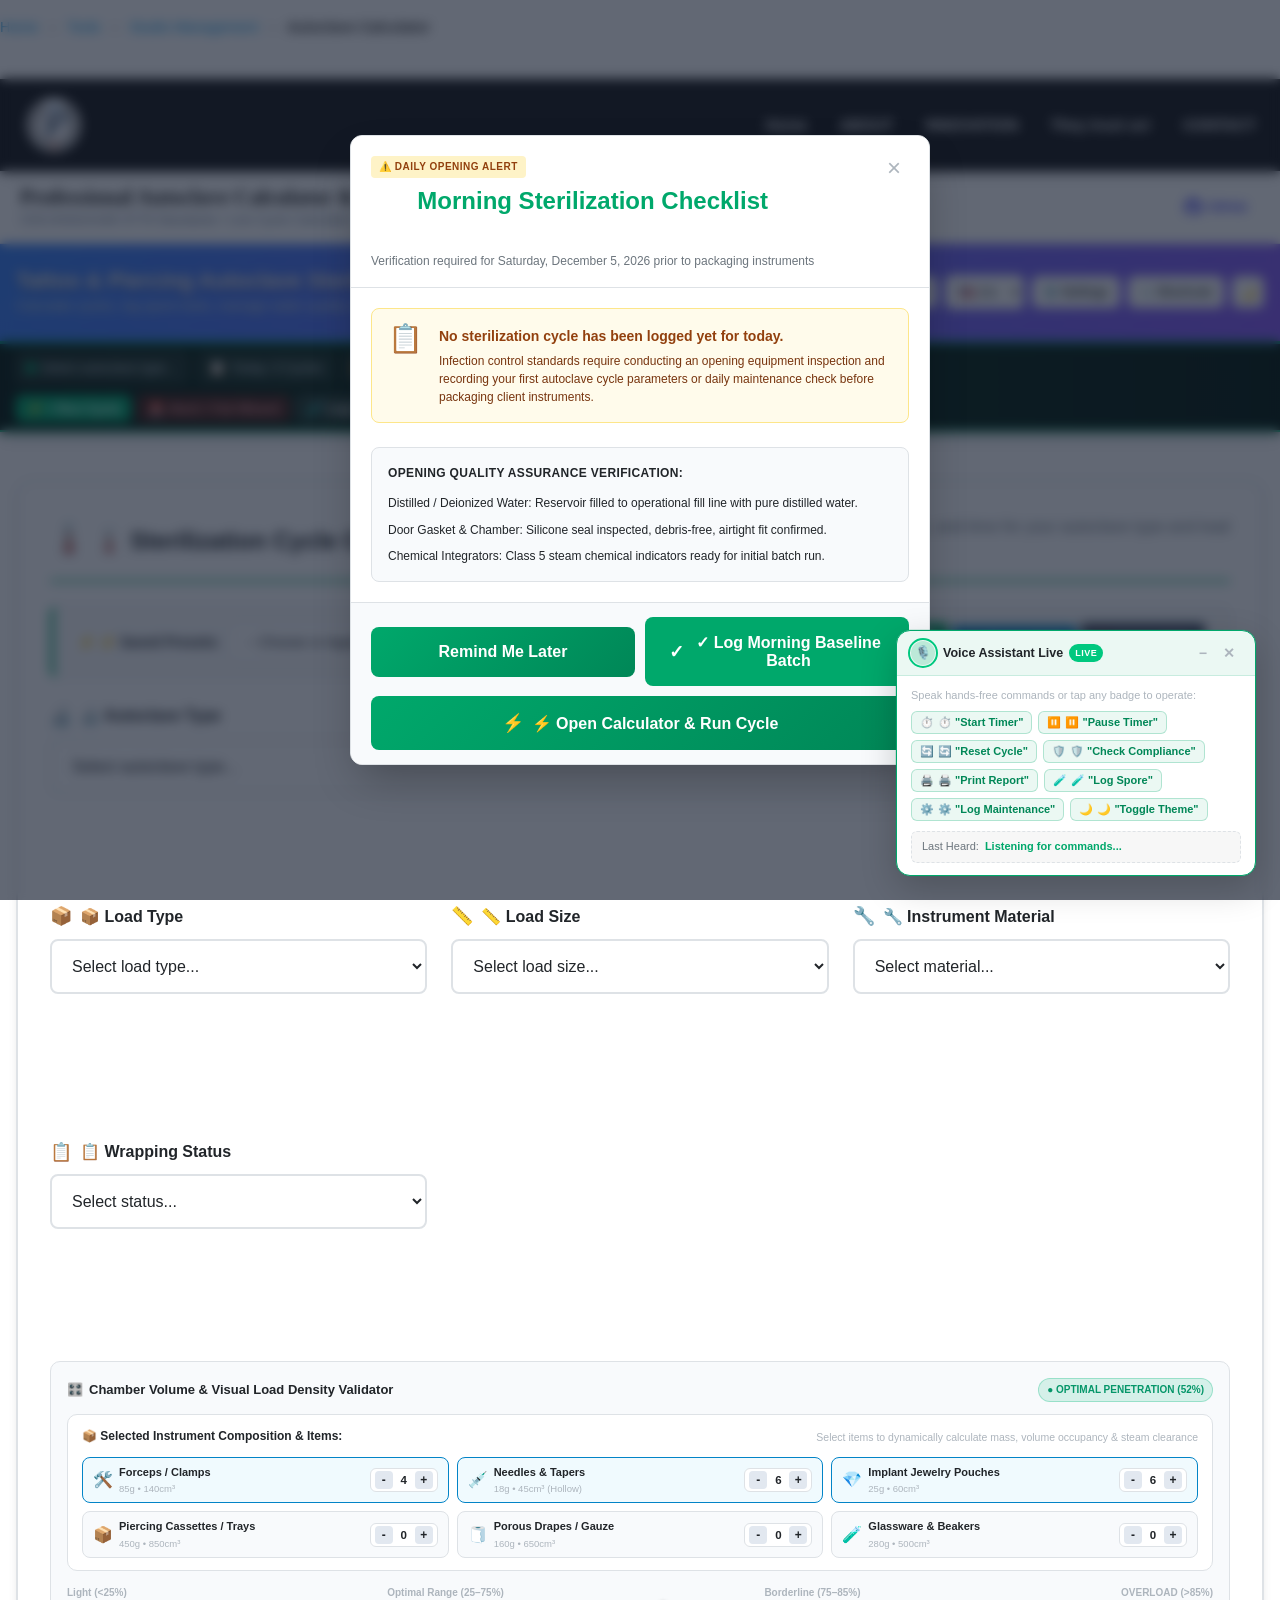
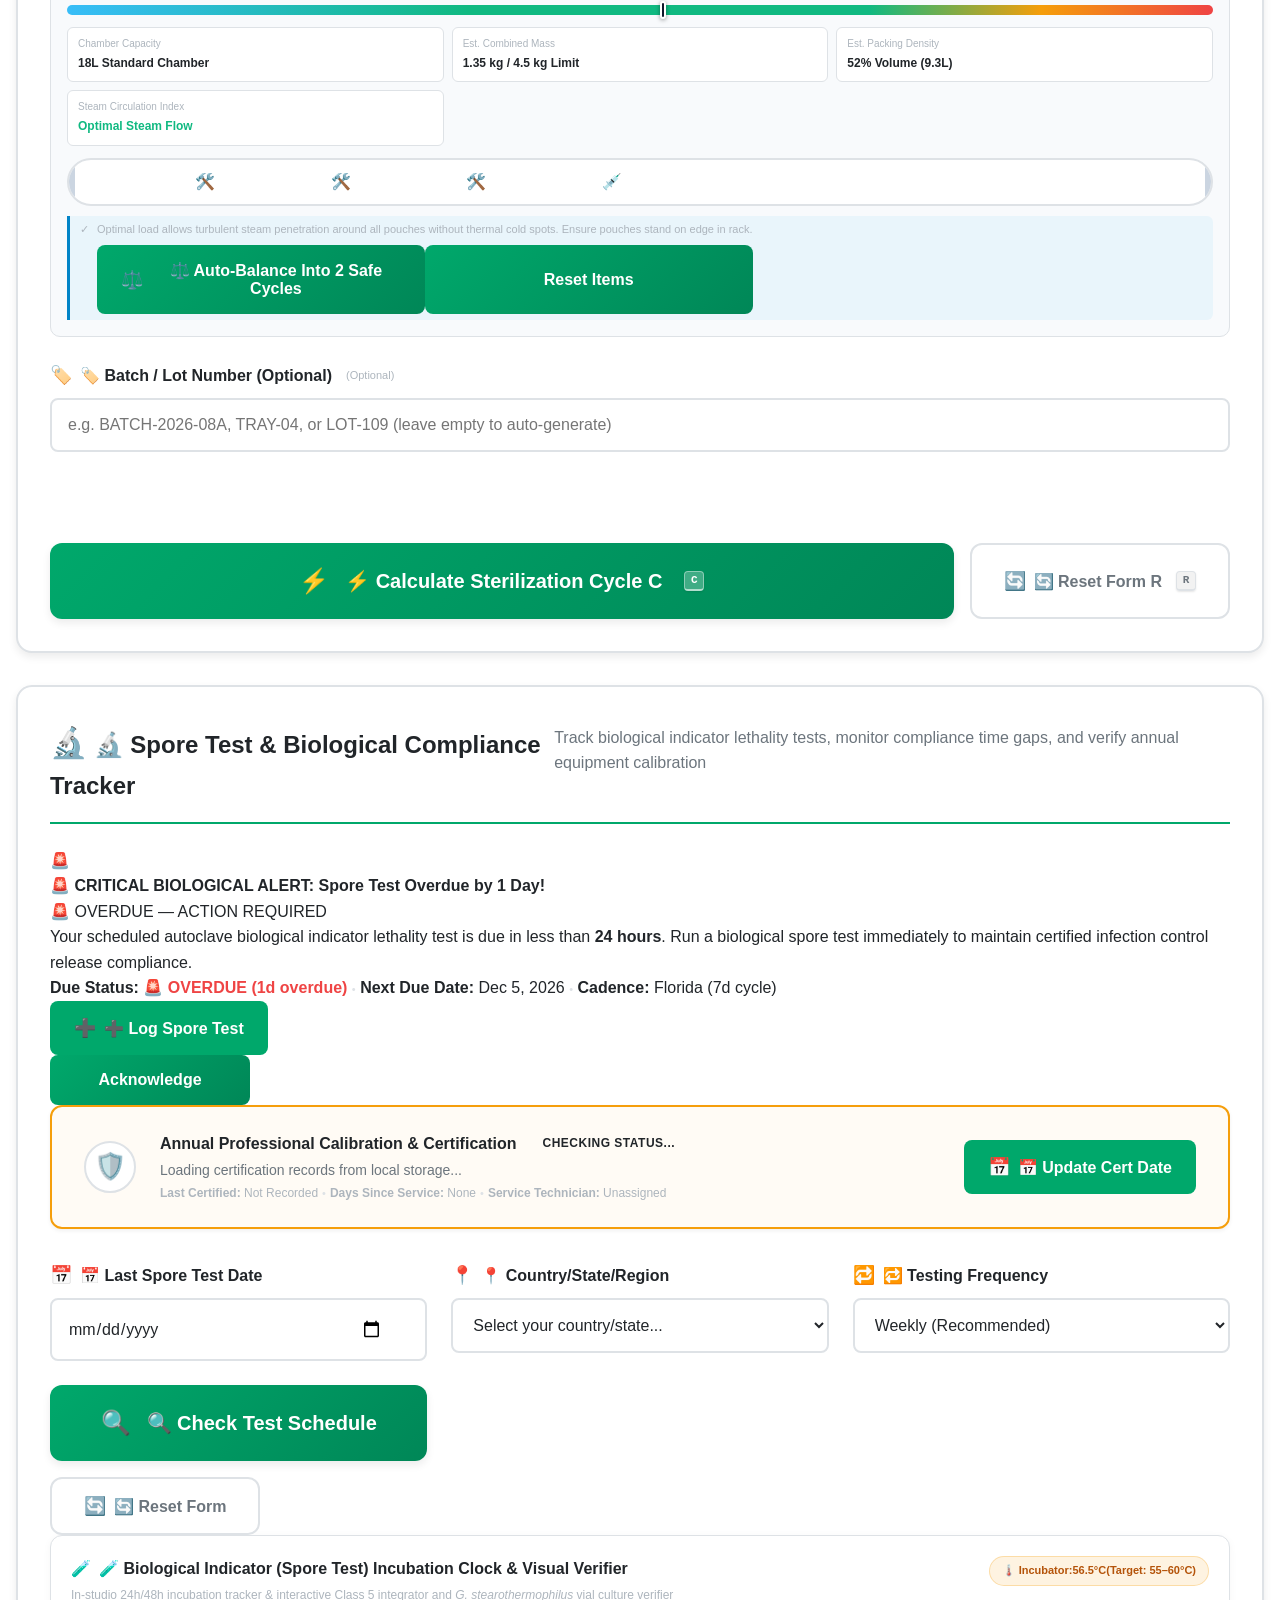
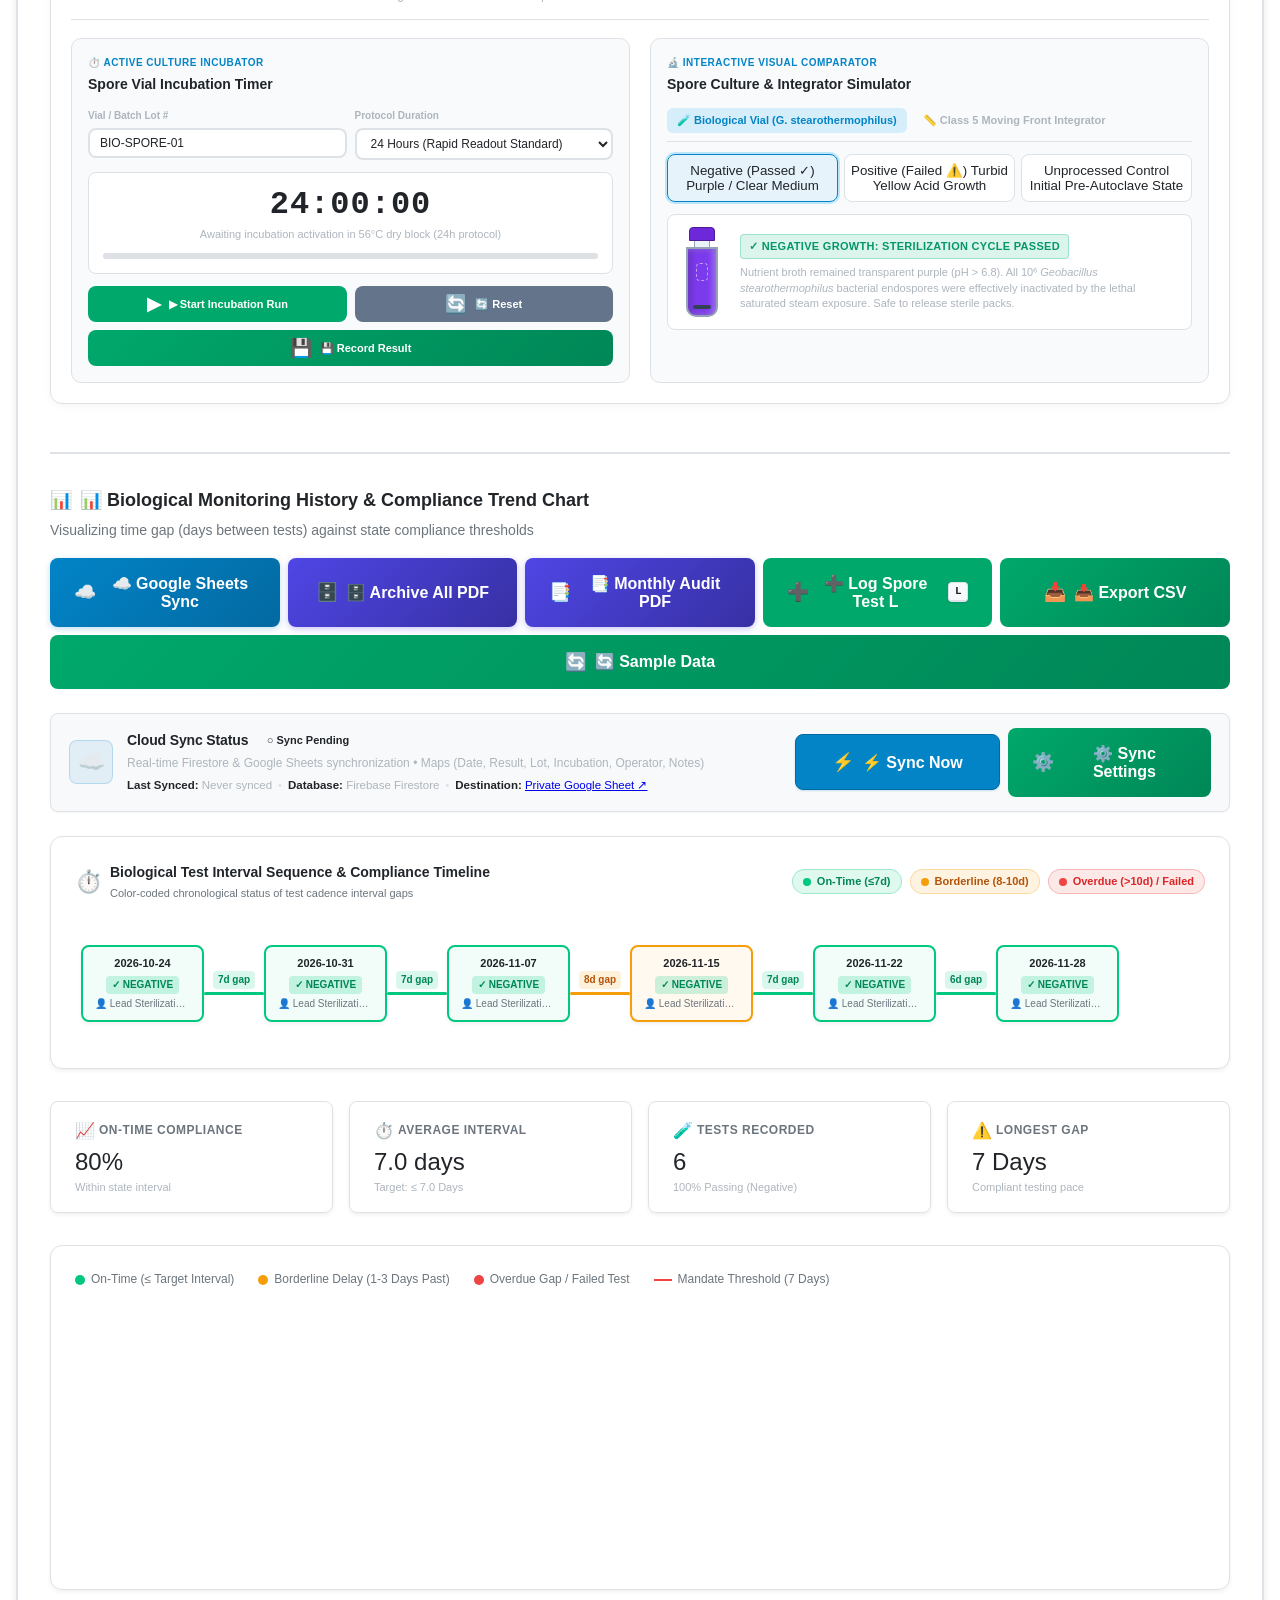
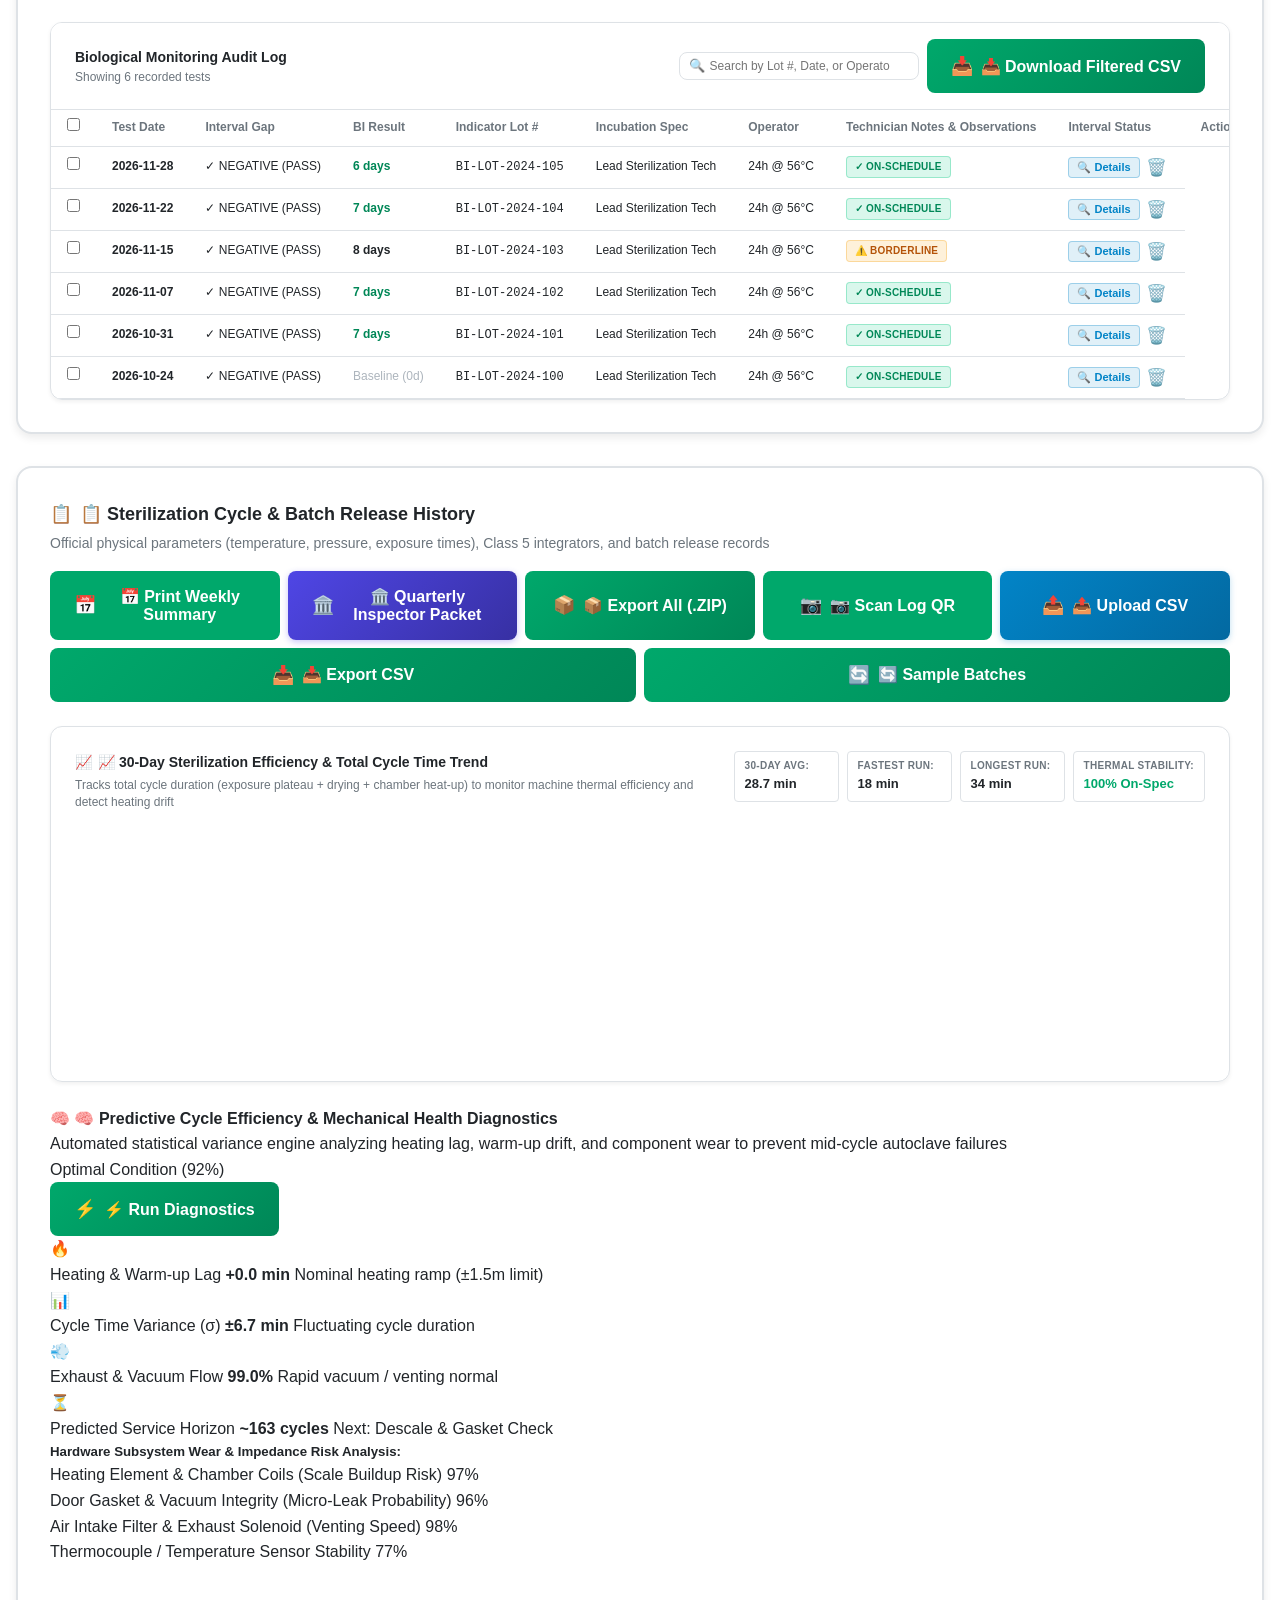
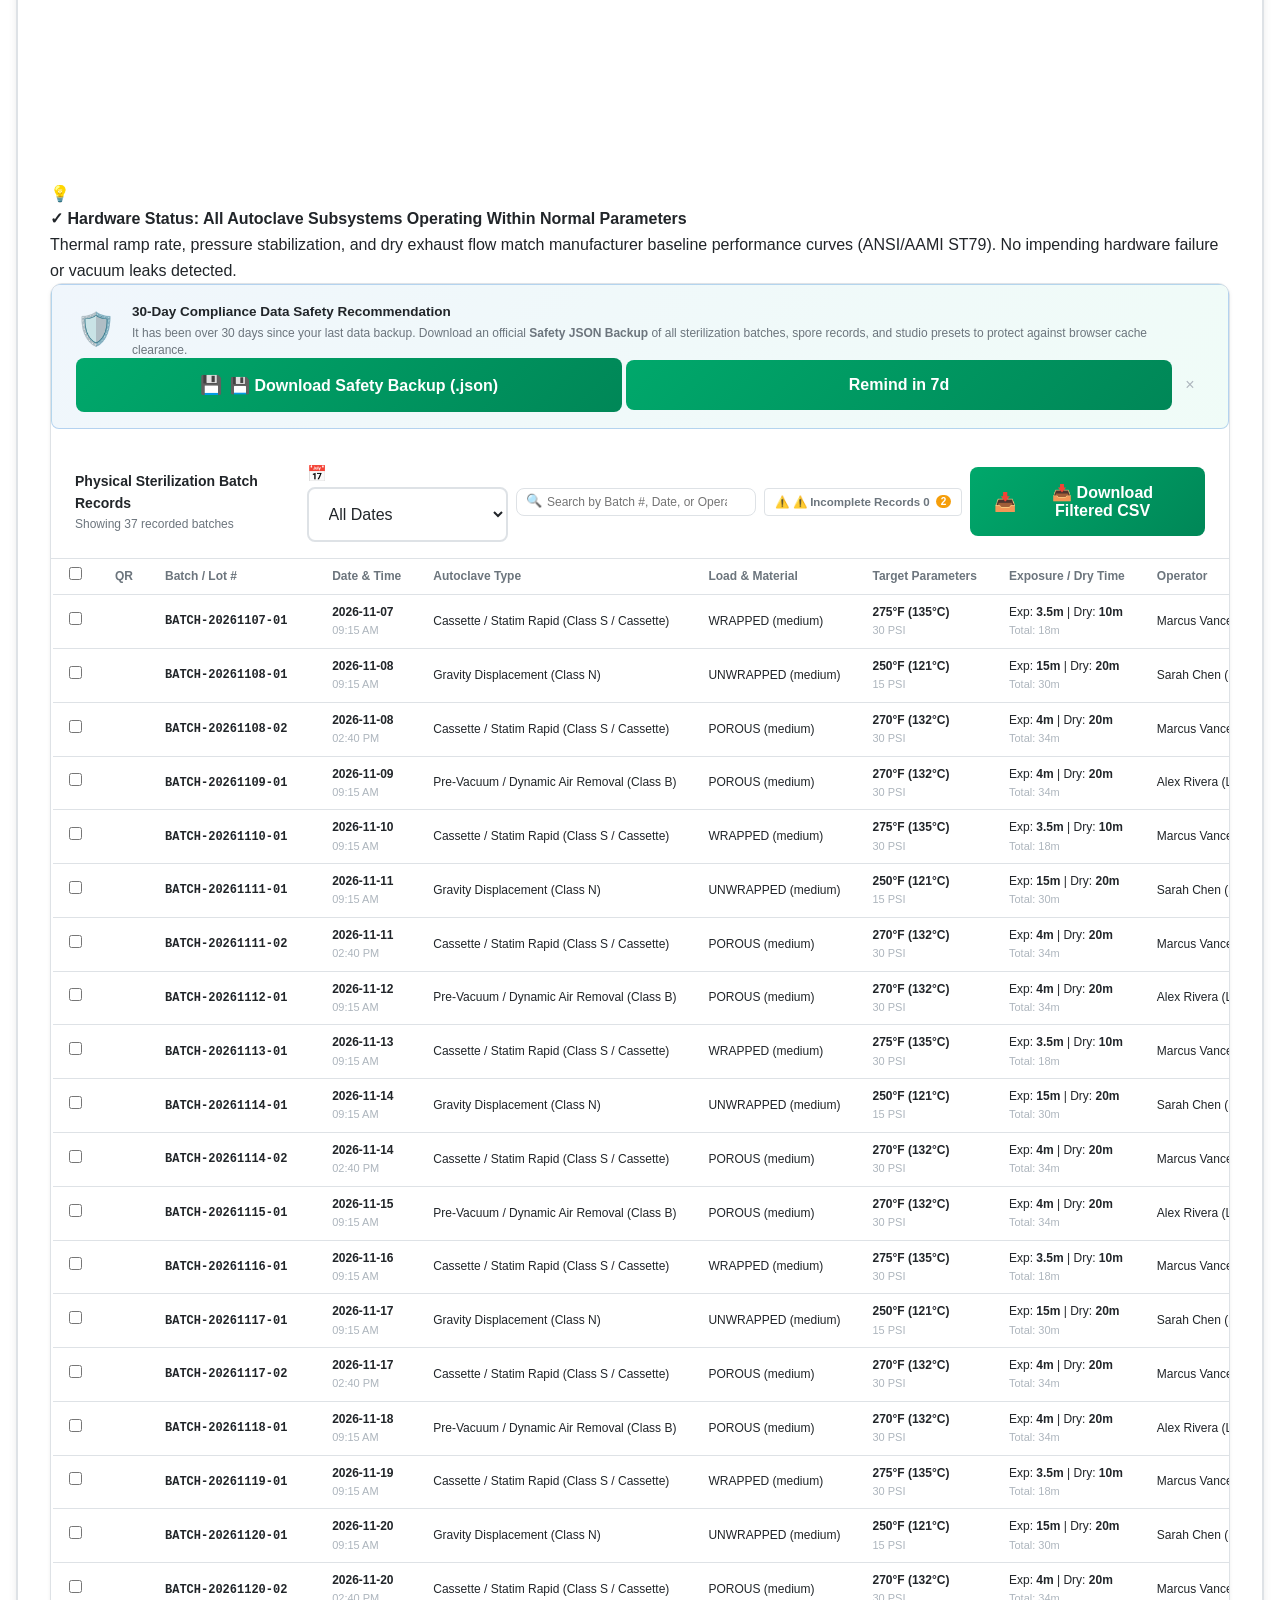
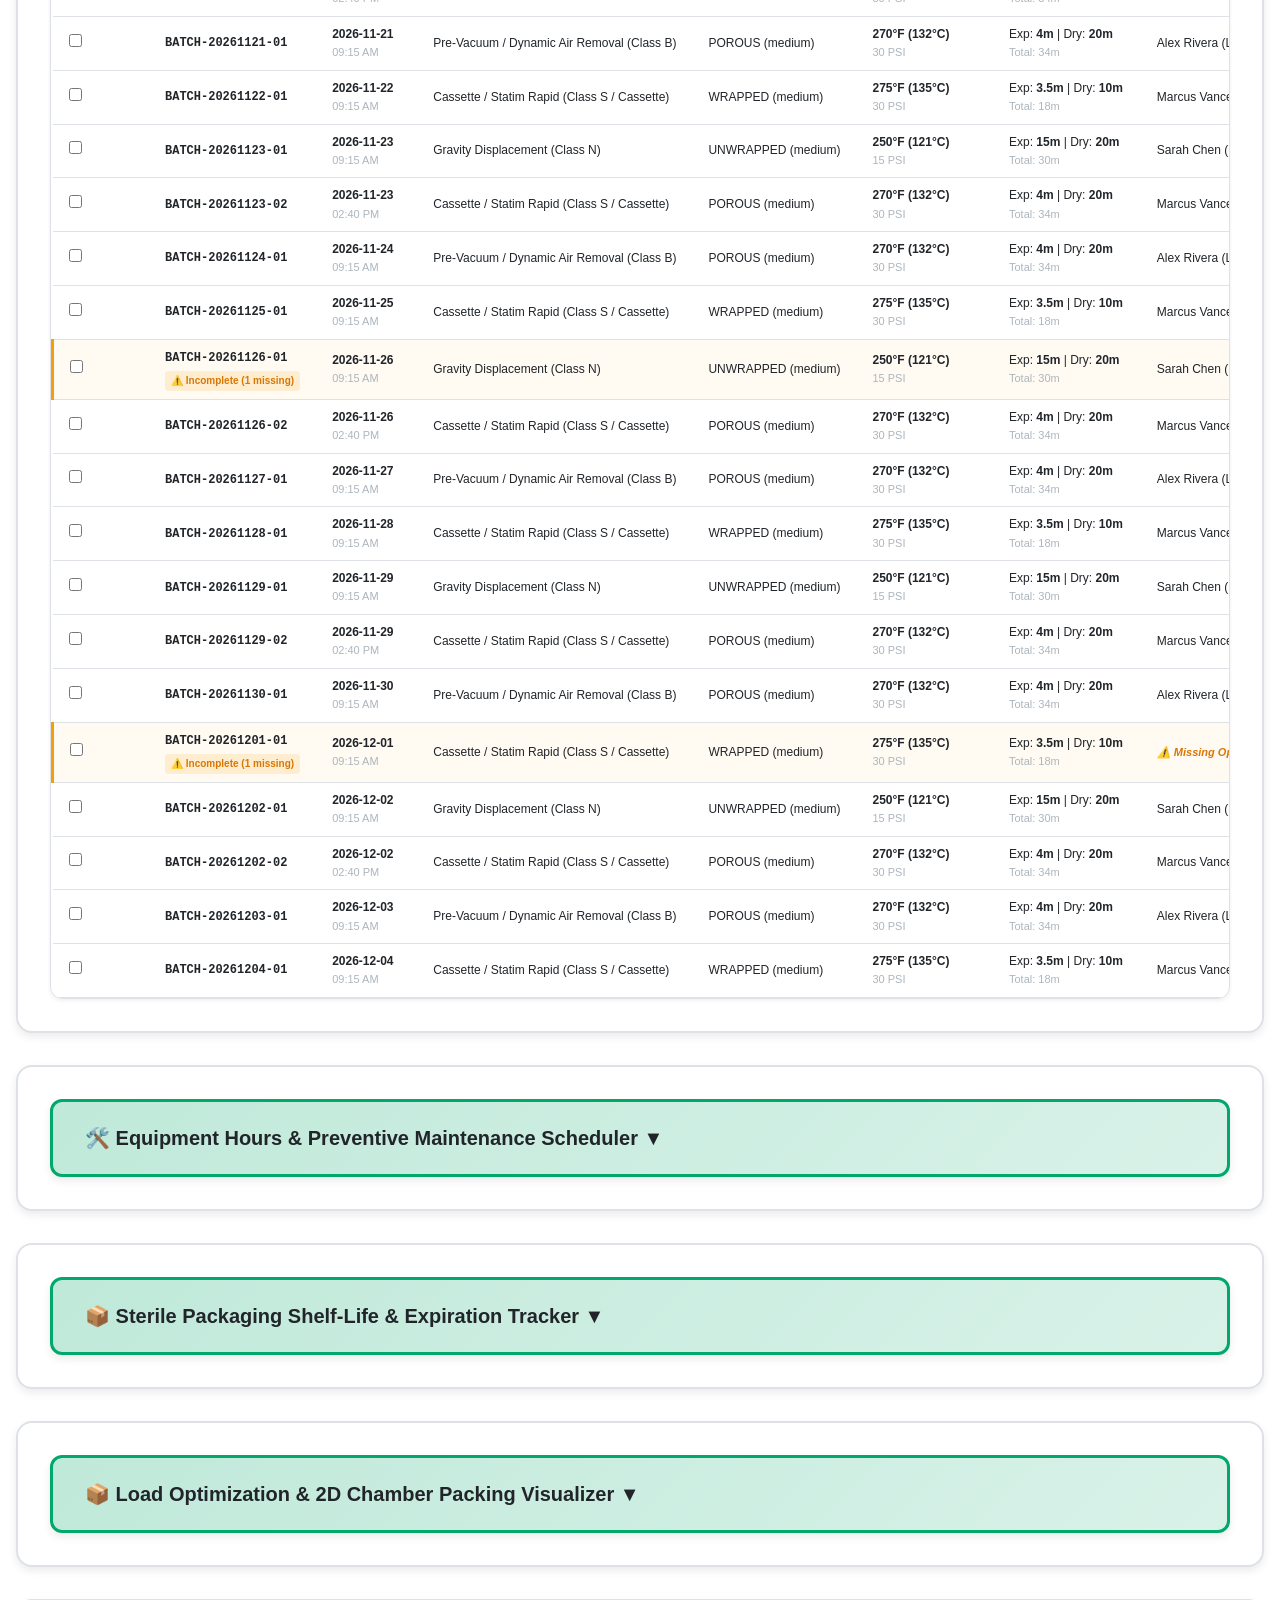
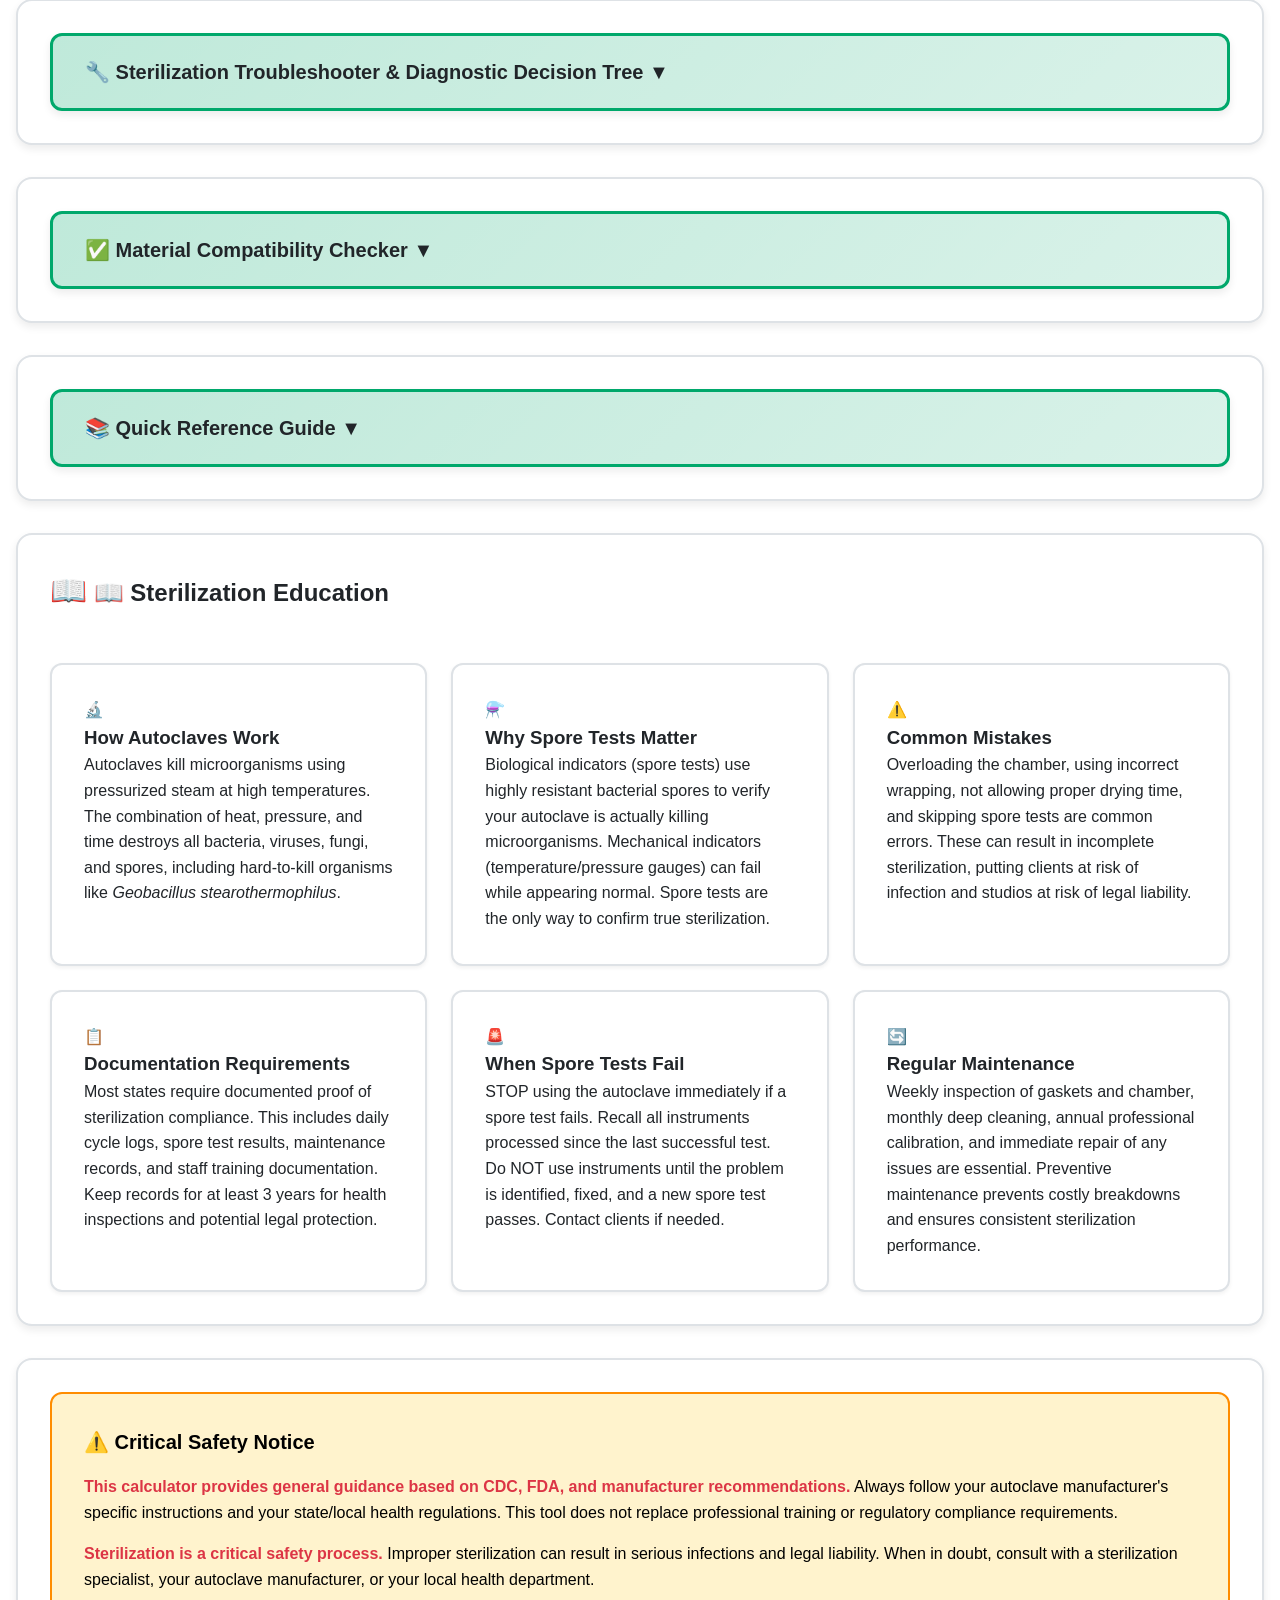
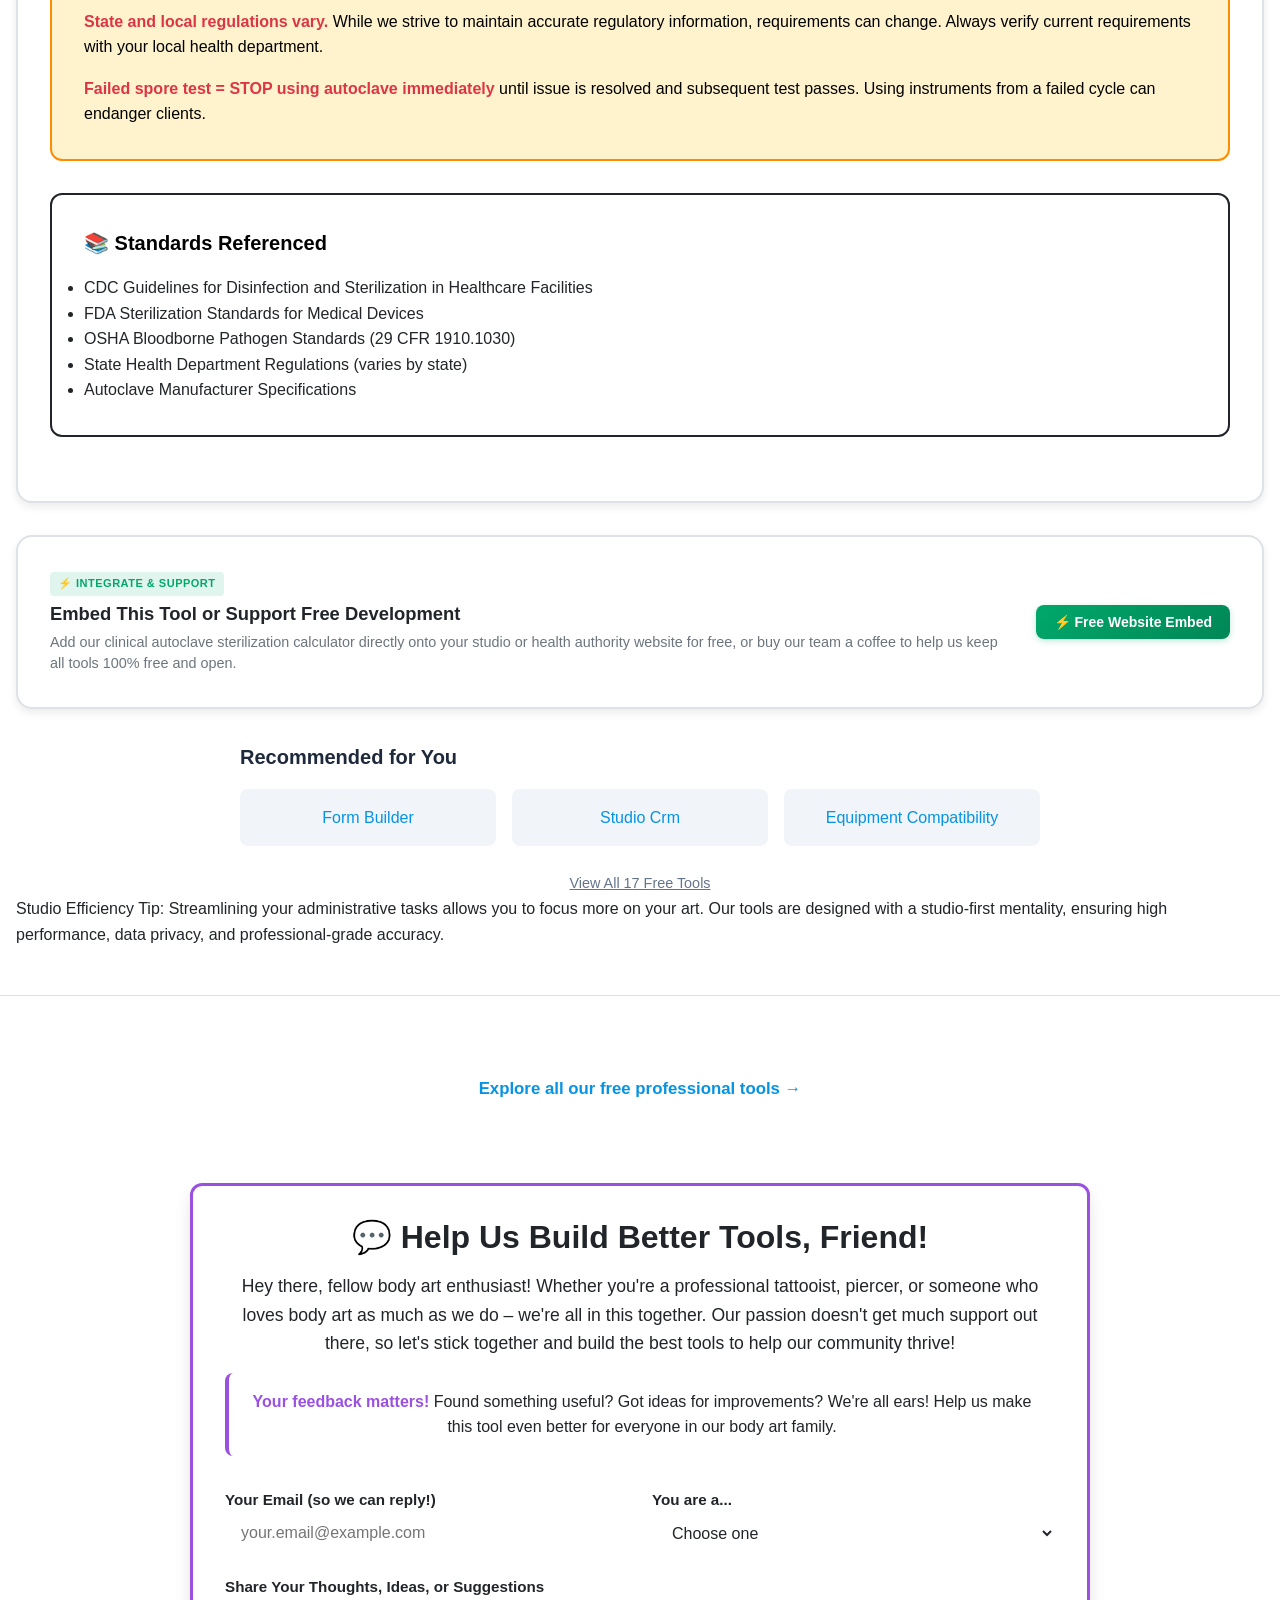
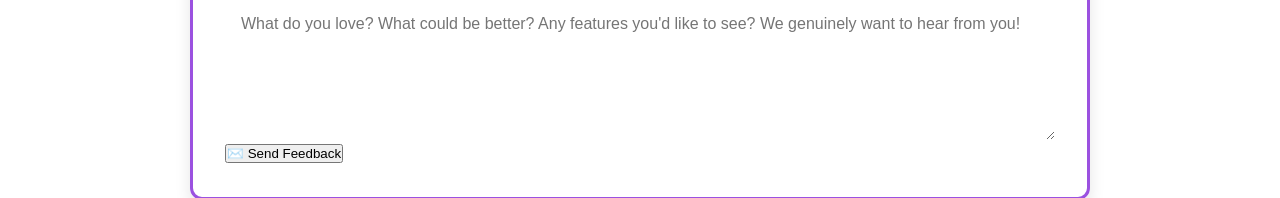
==== index.html @ 36c8d753 "sync index.html from the live site The website copy of this tool moved on and the repo did not, so a" ====
<!DOCTYPE html><html lang="en"><head>
<script id="poli-theme-bridge">
/* The site iframes this tool and posts its theme on load (ToolFrame.tsx). The
   export drives everything from data-theme on <html>, so mirror the message
   onto that attribute and re-run the tool's own applyTheme when it is loaded,
   which is what re-tints the charts. Without this the tool ignores the site
   toggle entirely. */
(function () {
  function poliTheme(light) {
    var theme = light ? 'light' : 'dark';
    document.documentElement.setAttribute('data-theme', theme);
    if (typeof window.applyTheme === 'function') { try { window.applyTheme(theme); } catch (e) {} }
  }
  window.addEventListener('message', function (e) {
    if (e.data && e.data.type === 'poli-theme') poliTheme(!!e.data.light);
  });
})();
</script>

    <meta charset="UTF-8">
    <meta name="viewport" content="width=device-width, initial-scale=1.0">

    <!-- Open Graph Tags -->
    <meta property="og:type" content="website">
    <meta property="og:title" content="Autoclave Calculator | Poli International">
    <meta property="og:description" content="Calculate sterilization cycles and timing for autoclave equipment. Professional tool for tattoo and piercing studios.">
    <meta property="og:url" content="https://poliinternational.com/autoclave-calculator/">
    <meta property="og:site_name" content="Poli International">
    <meta property="og:image" content="https://poliinternational.com/wp-content/uploads/poli-tools-preview.jpg">

    <!-- Twitter Cards -->
    <meta name="twitter:card" content="summary_large_image">
    <meta name="twitter:title" content="Autoclave Calculator | Poli International">
    <meta name="twitter:description" content="Calculate sterilization cycles and timing for autoclave equipment. Professional tool for tattoo and piercing studios.">
    <meta name="twitter:image" content="https://poliinternational.com/wp-content/uploads/poli-tools-preview.jpg">
    <meta name="description" content="Tattoo &amp; Piercing Autoclave Sterilization Calculator. Calculate correct cycle times, track spore tests, and maintain compliance with state regulations. Free tool for tattoo and piercing studios.">
    <meta name="keywords" content="tattoo autoclave calculator, piercing autoclave, sterilization time calculator, spore test tracker, tattoo sterilization, piercing sterilization, CDC compliance, autoclave compliance">
    <title>Tattoo &amp; Piercing Autoclave Sterilization Calculator | Free Tool by Poli International</title>
    <link rel="stylesheet" href="css/style.css">
    <link rel="stylesheet" href="css/print.css" media="print">
    <script src="js/vendor/chart.umd.min.js"></script>
    <script src="js/vendor/jsQR.min.js"></script>
    <script src="js/vendor/jszip.min.js"></script>
    <script>
        (function() {
            try {
                var savedTheme = localStorage.getItem('autoclave-calculator-theme');
                if (savedTheme === 'dark' || savedTheme === 'light') {
                    document.documentElement.setAttribute('data-theme', savedTheme);
                } else if (window.matchMedia && window.matchMedia('(prefers-color-scheme: dark)').matches) {
                    document.documentElement.setAttribute('data-theme', 'dark');
                } else {
                    document.documentElement.setAttribute('data-theme', 'light');
                }
            } catch (e) {}
        })();
    </script>
<script type="application/ld+json">
{
  "@context": "https://schema.org",
  "@type": "WebApplication",
  "name": "Autoclave Sterilization Calculator",
  "url": "https://poliinternational.com/tools/autoclave-calculator/",
  "description": "Calculate sterilization parameters for autoclave cycles",
  "applicationCategory": "UtilityApplication",
  "operatingSystem": "Any",
  "browserRequirements": "Requires JavaScript. Requires HTML5.",
  "offers": {
    "@type": "Offer",
    "price": "0",
    "priceCurrency": "USD"
  },
  "codeRepository": "https://github.com/poli-international/autoclave-calculator",
  "author": {
    "@type": "Organization",
    "name": "Poli International",
    "url": "https://poliinternational.com",
    "sameAs": [
      "https://github.com/poli-international"
    ]
  },
  "creator": {
    "@type": "Organization",
    "name": "Poli International",
    "url": "https://poliinternational.com"
  },
  "maintainer": {
    "@type": "Organization",
    "name": "Poli International",
    "url": "https://poliinternational.com"
  },
  "dateModified": "2026-02-07",
  "license": "https://opensource.org/licenses/MIT",
  "isAccessibleForFree": true
}
</script>

<style>
/* Breadcrumb Styles */
.breadcrumb-nav {
    padding: 1rem 0;
    margin-bottom: 1.5rem;
    font-size: 0.9rem;
}

.breadcrumb-nav a {
    color: #0693e3;
    text-decoration: none;
    transition: color 0.3s;
}

.breadcrumb-nav a:hover {
    color: #0575be;
    text-decoration: underline;
}

.breadcrumb-nav span {
    color: #666;
    margin: 0 0.5rem;
}

.breadcrumb-nav strong {
    color: #333;
}

/* Dark mode breadcrumb */
body.dark-mode .breadcrumb-nav span {
    color: #999;
}

body.dark-mode .breadcrumb-nav a {
    color: #60a5fa;
}

body.dark-mode .breadcrumb-nav strong {
    color: #e0e0e0;
}
</style>
</head>
<body>
<nav class="breadcrumb-nav" aria-label="Breadcrumb" data-i18n-aria-label="aria.breadcrumb">
    <a href="https://poliinternational.com/" data-i18n="nav.home">Home</a>
    <span>›</span>
    <a href="https://poliinternational.com/tools/" data-i18n="nav.tools">Tools</a>
    <span>›</span>
    <a href="https://poliinternational.com/tools/#studio-management" data-i18n="nav.studio.management">Studio Management</a>
    <span>›</span>
    <strong>Autoclave Calculator</strong>
</nav>

    <!-- Top Navigation Header (matching homepage style) -->
    <header class="site-header">
        <div class="site-header__container">
            <a href="https://poliinternational.com/" class="site-header__logo-link">
                <img src="images/Poli-International-Co.webp" alt="Poli International" class="site-header__logo">
            </a>
            <nav class="site-nav">
                <a href="https://poliinternational.com/" class="site-nav__link" data-i18n="nav.home">HOME</a>
                <a href="https://poliinternational.com/who-we-are/" class="site-nav__link" data-i18n="nav.about">ABOUT</a>
                <a href="https://poliinternational.com/our-creation/" class="site-nav__link" data-i18n="nav.innovation">INNOVATION</a>
                <a href="https://poliinternational.com/they-trust-us/" class="site-nav__link" data-i18n="nav.trust">They trust us!</a>
                <a href="https://poliinternational.com/contact-us/" class="site-nav__link" data-i18n="nav.contact">CONTACT</a>
            </nav>
            
        </div>
    </header>

    <!-- Compact Tool Title Strip -->
    <section class="tool-title-section">
        <div class="container" style="display: flex; align-items: center; justify-content: space-between; flex-wrap: wrap; gap: 10px;">
            <div style="text-align: left;">
                <h1 class="tool-title" style="margin: 0; font-size: 1.35rem;" data-i18n="header.title">Professional Autoclave Calculator &amp; Sterilization Suite</h1>
                <p class="tool-subtitle" style="margin: 0; font-size: 0.82rem;" data-i18n="txt.cdc.ansi.aami.st79.standards.l">CDC/ANSI/AAMI ST79 Standards • Live Cycle Calculator • Spore Testing &amp; Infection Control</p>
            </div>
            <div class="github-cta" style="margin: 0; display: flex; align-items: center; gap: 8px;">
                <a href="https://github.com/poli-international/autoclave-calculator" target="_blank" rel="noopener noreferrer" class="btn-github" style="display: inline-flex; align-items: center; gap: 0.4rem; padding: 0.4rem 0.8rem; border-radius: 5px; text-decoration: none; font-size: 0.8rem; font-weight: 500;">
                    <svg width="16" height="16" viewBox="0 0 16 16" fill="currentColor">
                        <path d="M8 0C3.58 0 0 3.58 0 8c0 3.54 2.29 6.53 5.47 7.59.4.07.55-.17.55-.38 0-.19-.01-.82-.01-1.49-2.01.37-2.53-.49-2.69-.94-.09-.23-.48-.94-.82-1.13-.28-.15-.68-.52-.01-.53.63-.01 1.08.58 1.23.82.72 1.21 1.87.87 2.33.66.07-.52.28-.87.51-1.07-1.78-.2-3.64-.89-3.64-3.95 0-.87.31-1.59.82-2.15-.08-.2-.36-1.02.08-2.12 0 0 .67-.21 2.2.82.64-.18 1.32-.27 2-.27.68 0 1.36.09 2 .27 1.53-1.04 2.2-.82 2.2-.82.44 1.1.16 1.92.08 2.12.51.56.82 1.27.82 2.15 0 3.07-1.87 3.75-3.65 3.95.29.25.54.73.54 1.48 0 1.07-.01 1.93-.01 2.2 0 .21.15.46.55.38A8.013 8.013 0 0016 8c0-4.42-3.58-8-8-8z"></path>
                    </svg>
                    <span>GitHub</span>
                </a>
            </div>
        </div>
    </section>

    <!-- ═══════════════════════════════════════════════════════════
         HEADER
    ═══════════════════════════════════════════════════════════ -->
    <header class="autoclave__header">
        <div class="autoclave__header-content">
            <!-- Title -->
            <div class="autoclave__title-container">
                <h2 class="autoclave__main-title" style="font-size: 1.35rem; margin-bottom: 2px;" data-i18n="header.mainTitle">Tattoo &amp; Piercing Autoclave Sterilization Suite</h2>
                <p class="autoclave__subtitle" style="font-size: 0.85rem; margin: 0;" data-i18n="header.subtitle">Calculate cycles, log spore tests, manage water quality &amp; audit compliance</p>
            </div>

            <!-- Header Controls -->
            <div class="autoclave__header-controls">
                <!-- Daily Sterilization Goal Progress Indicator -->
                <div id="daily-goal-indicator" class="autoclave__goal-indicator" role="button" tabindex="0" aria-label="Daily Sterilization Goal Progress" title="Daily Sterilization Goal: Click to adjust target in Settings" data-i18n-title="title.daily.sterilization.goal.click" data-i18n-aria-label="aria.daily.sterilization.goal.progr">
                    <div class="goal-indicator-ring-wrapper">
                        <svg class="goal-indicator-svg" width="22" height="22" viewBox="0 0 36 36">
                            <circle class="goal-ring-bg" cx="18" cy="18" r="14" fill="none" stroke-width="3.5"></circle>
                            <circle id="goal-ring-progress" class="goal-ring-progress" cx="18" cy="18" r="14" fill="none" stroke-width="3.5" stroke-dasharray="87.96" stroke-dashoffset="87.96"></circle>
                        </svg>
                        <span id="goal-indicator-count" class="goal-indicator-count">0/5</span>
                    </div>
                    <div class="goal-indicator-text-group">
                        <span class="goal-indicator-label" data-i18n="header.dailyTarget">Daily Target</span>
                        <span id="goal-indicator-status" class="goal-indicator-status">0% Done</span>
                    </div>
                </div>

                <!-- Floating Compliance Status Indicator -->
                <div id="compliance-status-indicator" class="autoclave__status-indicator autoclave__status-indicator--evaluating" role="button" tabindex="0" aria-label="Compliance Status Indicator" title="Click to view detailed infection control compliance status" data-i18n-title="title.click.to.view.detailed.infecti" data-i18n-aria-label="aria.compliance.status.indicator">
                    <span class="status-indicator-dot"></span>
                    <span id="compliance-status-text" class="status-indicator-text">Checking Compliance...</span>
                    <span class="status-indicator-badge-info">ℹ️</span>
                </div>

                <!-- Voice Announcer Header Quick Toggle -->
                <button id="voice-announcer-quick-toggle" class="autoclave__settings-button" aria-label="Toggle voice guidance" title="Toggle Hands-Free Voice Guidance (Web Speech)" data-i18n="btn.voice.on" data-i18n-title="title.toggle.hands.free.voice.guidan" data-i18n-aria-label="aria.toggle.voice.guidance">
                    <span id="voice-quick-icon">🔊</span>
                    <span id="voice-quick-text" class="autoclave__settings-text">Voice On</span>
                </button>

                <!-- Language Selector -->
                <div class="autoclave__language-select-wrapper" style="display: inline-flex; align-items: center; position: relative;">
                    <select id="language-selector" class="autoclave__settings-button language-select" aria-label="Select Language" title="Select Application Language" style="cursor: pointer; padding: 0.4rem 0.6rem; font-weight: 500; font-size: 0.82rem; height: 34px;" data-i18n-title="title.select.application.language" data-i18n-aria-label="aria.select.language">
                        <option value="en" data-i18n="opt.en">🇺🇸 EN</option>
                        <option value="fr" data-i18n="opt.fr">🇫🇷 FR</option>
                        <option value="it" data-i18n="opt.it">🇮🇹 IT</option>
                        <option value="de" data-i18n="opt.de">🇩🇪 DE</option>
                        <option value="es" data-i18n="opt.es">🇪🇸 ES</option>
                        <option value="nl" data-i18n="opt.nl">🇳🇱 NL</option>
                        <option value="pt" data-i18n="opt.pt">🇵🇹 PT</option>
                    </select>
                </div>

                <!-- Settings Button -->
                <button id="settings-button" class="autoclave__settings-button" aria-label="Studio &amp; Audio Settings" title="Studio &amp; Audio Settings (Press G)" data-i18n="btn.settings" data-i18n-title="title.studio.audio.settings.press.g" data-i18n-aria-label="aria.studio.audio.settings">
                    <span class="autoclave__settings-icon">⚙️</span>
                    <span class="autoclave__settings-text" data-i18n="header.settings">Settings</span>
                </button>

                <!-- Shortcuts Button -->
                <button id="shortcuts-button" class="autoclave__shortcuts-button" aria-label="View keyboard shortcuts" title="Keyboard Shortcuts (Press ?)" data-i18n="btn.shortcuts" data-i18n-title="title.keyboard.shortcuts.press" data-i18n-aria-label="aria.view.keyboard.shortcuts">
                    <span class="autoclave__shortcuts-icon">⌨️</span>
                    <span class="autoclave__shortcuts-text" data-i18n="header.shortcuts">Shortcuts</span>
                </button>

                <!-- Dark Mode Toggle -->
                <button id="dark-mode-toggle" class="autoclave__dark-mode-toggle" aria-label="Toggle dark mode" title="Toggle Light / Dark Mode" data-i18n="btn.item" data-i18n-title="title.toggle.light.dark.mode" data-i18n-aria-label="aria.toggle.dark.mode">
                    <span class="autoclave__dark-mode-icon">🌙</span>
                </button>
            </div>
        </div>
    </header>

    <!-- ═══════════════════════════════════════════════════════════
         STICKY CLINICAL QUICK-STATS & QUICK-ACTION STRIP
    ═══════════════════════════════════════════════════════════ -->
    <div id="clinical-quick-stats-strip" class="clinical-quick-stats-strip">
        <div class="clinical-quick-stats-container">
            <!-- Left: Clinical Metrics & Chamber Status -->
            <div class="quick-stats-group">
                <!-- Active Chamber -->
                <div class="quick-stat-pill clickable" id="strip-chamber-pill" title="Current Chamber: Click to jump to calculator" data-i18n-title="title.current.chamber.click.to.jump.">
                    <span class="quick-stat-dot quick-stat-dot--green"></span>
                    <span id="strip-chamber-text">Chamber: Pre-Vac (Class B) 270°F</span>
                </div>

                <!-- Today's Cycles -->
                <div class="quick-stat-pill clickable" id="strip-today-cycles-pill" title="Today's Sterilization Logs" data-i18n-title="title.today.s.sterilization.logs">
                    <span>📋</span>
                    <span id="strip-today-cycles-text">Today: 0 Cycles</span>
                </div>

                <!-- Spore Test Status -->
                <div class="quick-stat-pill clickable" id="strip-spore-pill" title="Spore Test Interval: Click to log test" data-i18n-title="title.spore.test.interval.click.to.l">
                    <span class="quick-stat-dot quick-stat-dot--green" id="strip-spore-dot"></span>
                    <span id="strip-spore-text">Spore: Current (Pass)</span>
                </div>

                <!-- Water Quality / TDS -->
                <div class="quick-stat-pill clickable" id="strip-water-pill" title="Distilled Water Reservoir TDS: Click to check/log" data-i18n-title="title.distilled.water.reservoir.tds.">
                    <span>💧</span>
                    <span id="strip-water-text">Water: 2 PPM (Pure)</span>
                </div>

                <!-- Regional Mandate -->
                <div class="quick-stat-pill clickable" id="strip-region-pill" title="Regional Preset: Click to configure" data-i18n-title="title.regional.preset.click.to.confi">
                    <span>🌐</span>
                    <span id="strip-region-text">State: CA (Weekly)</span>
                </div>
            </div>

            <!-- Right: Quick Action Buttons -->
            <div class="quick-actions-toolbar">
                <button type="button" class="quick-act-btn quick-act-btn--primary" id="btn-quick-new-cycle" title="Calculate and run new sterilization cycle" data-i18n="btn.run.cycle" data-i18n-title="title.calculate.and.run.new.steriliz">
                    <span>⚡</span> <span>+ Run Cycle</span>
                </button>
                <button type="button" class="quick-act-btn quick-act-btn--danger" id="btn-quick-abort-wizard" title="Emergency cycle abort &amp; decontamination triage protocol" data-i18n="btn.abort.fail.wizard" data-i18n-title="title.emergency.cycle.abort.decontam">
                    <span>🚨</span> <span>Abort / Fail Wizard</span>
                </button>
                <button type="button" class="quick-act-btn" id="btn-quick-log-spore" title="Record biological indicator spore test" data-i18n="btn.log.spore" data-i18n-title="title.record.biological.indicator.sp">
                    <span>🧪</span> <span>Log Spore</span>
                </button>
                <button type="button" class="quick-act-btn" id="btn-quick-water-tds" title="Log autoclave water purity &amp; TDS reading" data-i18n="btn.water.tds" data-i18n-title="title.log.autoclave.water.purity.tds">
                    <span>💧</span> <span>Water TDS</span>
                </button>
                <button type="button" class="quick-act-btn" id="btn-quick-pouch-labels" title="Print sterilization lot barcode labels" data-i18n="btn.pouch.labels" data-i18n-title="title.print.sterilization.lot.barcod">
                    <span>🏷️</span> <span>Pouch Labels</span>
                </button>
                <button type="button" class="quick-act-btn" id="btn-quick-dossier" title="Generate health inspector audit dossier" data-i18n="btn.inspector.dossier" data-i18n-title="title.generate.health.inspector.audi">
                    <span>📋</span> <span>Inspector Dossier</span>
                </button>
            </div>
        </div>
    </div>

    <!-- ═══════════════════════════════════════════════════════════
         MAIN CONTENT
    ═══════════════════════════════════════════════════════════ -->
    <main class="autoclave__main">
        <div class="autoclave__container">

            <!-- ═══════════════════════════════════════════════════════════
                 STERILIZATION CYCLE CALCULATOR
            ═══════════════════════════════════════════════════════════ -->
            <section class="autoclave__section autoclave__calculator-section">
                <div class="autoclave__section-header">
                    <h2 class="autoclave__section-title" data-i18n="heading.h2.sterilization.cycle.calculator">
                        <span class="autoclave__section-icon">🌡️</span>
                        Sterilization Cycle Calculator
                    </h2>
                    <p class="autoclave__section-description" data-i18n="txt.calculate.correct.temperature.">
                        Calculate correct temperature, pressure, and time for your autoclave type and load
                    </p>
                </div>

                <!-- Saved Presets Bar -->
                <div class="autoclave__presets-bar">
                    <div class="autoclave__presets-control">
                        <label for="calculator-presets" class="autoclave__presets-label" data-i18n="label.saved.presets">
                            <span>⚡</span> Saved Presets:
                        </label>
                        <select id="calculator-presets" class="autoclave__presets-select" aria-label="Load a saved sterilization preset" data-i18n-aria-label="aria.load.a.saved.sterilization.pre">
                            <option value="" data-i18n="opt.choose.or.apply.a.preset">-- Choose or Apply a Preset --</option>
                            <optgroup label="Standard Presets">
                                <option value="pouched_class_b" data-i18n="opt.daily.pouched.instruments.clas">Daily Pouched Instruments (Class B Pre-Vac 270°F)</option>
                                <option value="flash_unwrapped" data-i18n="opt.flash.unwrapped.emergency.clas">Flash Unwrapped Emergency (Class B Pre-Vac 270°F)</option>
                                <option value="statim_cassette" data-i18n="opt.statim.rapid.cassette.cycle.cl">Statim Rapid Cassette Cycle (Class S 275°F)</option>
                                <option value="gravity_standard" data-i18n="opt.standard.gravity.wrapped.class">Standard Gravity Wrapped (Class N 250°F)</option>
                                <option value="dryheat_rapid" data-i18n="opt.rapid.dry.heat.cycle.375.f.for">Rapid Dry Heat Cycle (375°F Forced Air)</option>
                                <option value="chemical_vapor" data-i18n="opt.chemical.vapor.standard.cycle.">Chemical Vapor Standard Cycle (270°F)</option>
                            </optgroup>
                            <optgroup id="custom-presets-group" label="Your Custom Presets">
                                <!-- Populated dynamically -->
                            </optgroup>
                        </select>
                    </div>
                    <div class="autoclave__presets-actions">
                        <button type="button" id="save-preset-btn" class="autoclave__preset-btn autoclave__preset-btn--save" title="Save current form values as a custom preset (Press S)" data-i18n="btn.save.current.s" data-i18n-title="title.save.current.form.values.as.a.">
                            <span>💾</span> Save Current <kbd class="autoclave__kbd">S</kbd>
                        </button>
                        <button type="button" id="delete-preset-btn" class="autoclave__preset-btn autoclave__preset-btn--delete" style="display:none;" title="Delete selected custom preset" data-i18n="btn.delete.preset" data-i18n-title="title.delete.selected.custom.preset">
                            <span>🗑️</span> Delete Preset
                        </button>
                        <button type="button" id="export-backup-btn" class="autoclave__preset-btn autoclave__preset-btn--export" title="Export all custom presets &amp; spore test history to JSON" data-i18n="btn.export.json" data-i18n-title="title.export.all.custom.presets.spor">
                            <span>📤</span> Export JSON
                        </button>
                        <label for="import-backup-file" id="import-backup-btn" class="autoclave__preset-btn autoclave__preset-btn--import" title="Import presets &amp; spore test history from a backup JSON" data-i18n="label.import.json" data-i18n-title="title.import.presets.spore.test.hist">
                            <span>📥</span> Import JSON
                            <input type="file" id="import-backup-file" accept=".json" style="display:none;">
                        </label>
                    </div>
                </div>

                <form id="calculator-form" class="autoclave__calculator-form">
                    <div class="autoclave__form-grid">
                        <!-- Autoclave Type -->
                        <div class="autoclave__form-group autoclave__form-group--full">
                            <label for="autoclave-type" class="autoclave__label" data-i18n="label.autoclave.type">
                                <span class="autoclave__label-icon">🔬</span>
                                Autoclave Type
                            </label>
                            <select id="autoclave-type" class="autoclave__select" required="" aria-describedby="tooltip-autoclave-type">
                                <option value="" data-i18n="opt.select.autoclave.type">Select autoclave type...</option>
                                <option value="prevacuum" data-i18n="opt.pre.vacuum.dynamic.air.removal">Pre-Vacuum / Dynamic Air Removal (Class B) - e.g., Midmark M11, Tuttnauer Elara, SciCan Bravo, W&amp;H Lisa</option>
                                <option value="gravity" data-i18n="opt.gravity.displacement.class.n.e">Gravity Displacement (Class N) - e.g., Ritter M9, Tuttnauer Valueklave 1730M</option>
                                <option value="cassette" data-i18n="opt.cassette.statim.rapid.class.s.">Cassette / Statim Rapid (Class S) - e.g., SciCan Statim 2000/5000, Enbio PRO</option>
                                <option value="class_s" data-i18n="opt.class.s.specified.cycle.vacuum">Class S Specified Cycle (Vacuum Pulse) - e.g., Melag Euroklave, Euronda</option>
                                <option value="dryheat" data-i18n="opt.dry.heat.rapid.sterilizer.e.g.">Dry Heat Rapid Sterilizer - e.g., Cox Rapid Heat, Wayne Dry Heat</option>
                                <option value="chemical" data-i18n="opt.chemical.vapor.chemiclave.e.g.">Chemical Vapor (Chemiclave) - e.g., MDT Harvey Chemiclave</option>
                            </select>
                            <div class="autoclave__input-tooltip" id="tooltip-autoclave-type" role="tooltip">
                                <strong>Manual Reference: Autoclave Class</strong>
                                Select your machine's mechanical classification. Class B (Pre-Vac) pulls air out before steam injection; Class N (Gravity) relies on passive steam displacement; Cassettes/Statims use rapid pulse; Dry Heat requires high dry temperatures (375°F); Chemical vapor utilizes alcohol/formaldehyde formula.
                            </div>
                        </div>

                        <!-- Load Type -->
                        <div class="autoclave__form-group">
                            <label for="load-type" class="autoclave__label" data-i18n="label.load.type">
                                <span class="autoclave__label-icon">📦</span>
                                Load Type
                            </label>
                            <select id="load-type" class="autoclave__select" required="" aria-describedby="tooltip-load-type">
                                <option value="" data-i18n="opt.select.load.type">Select load type...</option>
                                <optgroup label="Solid Instruments">
                                    <option value="wrapped" data-i18n="opt.wrapped.instruments.pouched">Wrapped Instruments (pouched)</option>
                                    <option value="unwrapped" data-i18n="opt.unwrapped.instruments.flash">Unwrapped Instruments (flash)</option>
                                </optgroup>
                                <optgroup label="Special Items">
                                    <option value="hollow" data-i18n="opt.hollow.instruments.requires.cl">Hollow Instruments (requires Class B or Class S)</option>
                                    <option value="textiles" data-i18n="opt.textiles.towels.drapes.porous.">Textiles (towels, drapes, porous items)</option>
                                    <option value="glass" data-i18n="opt.glass.items.borosilicate.heat.">Glass Items (borosilicate / heat-resistant)</option>
                                    <option value="liquids" data-i18n="opt.liquids.special.slow.exhaust.c">Liquids (special slow-exhaust cycle only)</option>
                                </optgroup>
                            </select>
                            <div class="autoclave__input-tooltip" id="tooltip-load-type" role="tooltip">
                                <strong>Manual Reference: Load Classification</strong>
                                Wrapped pouches require steam penetration &amp; dry phase. Unwrapped flash cycles are strictly for immediate emergency use. Hollow instruments (lumens/piercing cannulas) mandate dynamic vacuum air removal.
                            </div>
                        </div>

                        <!-- Load Size -->
                        <div class="autoclave__form-group">
                            <label for="load-size" class="autoclave__label" data-i18n="label.load.size">
                                <span class="autoclave__label-icon">📏</span>
                                Load Size
                            </label>
                            <select id="load-size" class="autoclave__select" required="" aria-describedby="tooltip-load-size">
                                <option value="" data-i18n="opt.select.load.size">Select load size...</option>
                                <option value="small" data-i18n="opt.small.25.capacity.single.casse">Small (25% capacity / single cassette or few pouches)</option>
                                <option value="medium" data-i18n="opt.medium.50.capacity.standard.da">Medium (50% capacity / standard daily batch)</option>
                                <option value="large" data-i18n="opt.large.75.capacity.heavy.tray.l">Large (75% capacity / heavy tray load)</option>
                                <option value="full" data-i18n="opt.full.100.capacity.extended.exp">Full (100% capacity - extended exposure required)</option>
                            </select>
                            <div class="autoclave__input-tooltip" id="tooltip-load-size" role="tooltip">
                                <strong>Manual Reference: Chamber Loading</strong>
                                Never overload your chamber. Larger loads increase heat-absorption mass and require extended exposure and drying times to avoid wet packs.
                            </div>
                        </div>

                        <!-- Instrument Material (Dynamic Field) -->
                        <div class="autoclave__form-group" id="material-form-group">
                            <label for="instrument-material" class="autoclave__label" data-i18n="label.instrument.material">
                                <span class="autoclave__label-icon">🔧</span>
                                Instrument Material
                                <span id="material-dynamic-badge" class="autoclave__field-badge" style="display:none;"></span>
                            </label>
                            <select id="instrument-material" class="autoclave__select" required="" aria-describedby="tooltip-instrument-material">
                                <option value="" data-i18n="opt.select.material">Select material...</option>
                                <option value="steel" data-i18n="opt.316l.surgical.stainless.steel">316L / Surgical Stainless Steel</option>
                                <option value="titanium" data-i18n="opt.titanium.grade.23.ti.6al.4v.el">Titanium (Grade 23 / Ti-6Al-4V ELI)</option>
                                <option value="glass" data-i18n="opt.borosilicate.glass">Borosilicate Glass</option>
                                <option value="mixed" data-i18n="opt.mixed.materials.steel.titanium">Mixed Materials (Steel + Titanium)</option>
                                <option value="carbon" data-i18n="opt.carbon.steel.requires.chemical">Carbon Steel (requires chemical vapor or dry heat)</option>
                            </select>
                            <div class="autoclave__input-tooltip" id="tooltip-instrument-material" role="tooltip">
                                <strong>Manual Reference: Material Compatibility</strong>
                                Surgical stainless steel and titanium withstand standard steam, vacuum, cassette, and dry heat cycles. Carbon steel dulls and rusts in steam, requiring chemical vapor or dry heat.
                            </div>
                        </div>

                        <!-- Wrapping Status (Dynamic Field) -->
                        <div class="autoclave__form-group" id="wrapping-form-group">
                            <label for="wrapping-status" class="autoclave__label" data-i18n="label.wrapping.status">
                                <span class="autoclave__label-icon">📋</span>
                                Wrapping Status
                                <span id="wrapping-dynamic-badge" class="autoclave__field-badge" style="display:none;"></span>
                            </label>
                            <select id="wrapping-status" class="autoclave__select" required="" aria-describedby="tooltip-wrapping-status">
                                <option value="" data-i18n="opt.select.status">Select status...</option>
                                <option value="wrapped" data-i18n="opt.wrapped.heat.sealed.pouch.ster">Wrapped / Heat-Sealed Pouch (sterile storage)</option>
                                <option value="unwrapped" data-i18n="opt.unwrapped.open.tray.immediate.">Unwrapped / Open Tray (immediate use only)</option>
                            </select>
                            <div class="autoclave__input-tooltip" id="tooltip-wrapping-status" role="tooltip">
                                <strong>Manual Reference: Packaging Integrity</strong>
                                Pouched instruments maintain sterility for up to 6–12 months if dry and intact. Unwrapped instruments lose sterility the moment the chamber door opens.
                            </div>
                        </div>

                        <!-- Chamber Volume Load Capacity & Visual Load Density Validator -->
                        <div class="autoclave__form-group autoclave__form-group--full" id="chamber-capacity-form-group">
                            <div class="autoclave__capacity-gauge-card" id="chamber-capacity-gauge-card">
                                <div class="capacity-gauge-header">
                                    <div class="capacity-gauge-title">
                                        <span class="capacity-gauge-icon">🎛️</span>
                                        <strong>Chamber Volume &amp; Visual Load Density Validator</strong>
                                    </div>
                                    <div class="capacity-gauge-badge badge-optimal" id="capacity-density-badge">
                                        ● OPTIMAL PENETRATION (50%)
                                    </div>
                                </div>
                                <div class="capacity-gauge-body">
                                    <!-- Dynamic Instrument Type Breakdown Matrix -->
                                    <div class="density-instrument-breakdown-section" id="density-instrument-breakdown-section">
                                        <div class="density-instrument-header">
                                            <span class="density-sub-title">📦 Selected Instrument Composition &amp; Items:</span>
                                            <span class="density-helper-text">Select items to dynamically calculate mass, volume occupancy &amp; steam clearance</span>
                                        </div>
                                        <div class="density-instrument-chips-grid" id="density-instrument-chips">
                                            <div class="density-item-chip active" data-item="forceps" data-mass="85" data-vol="140" title="Pennington, Forester, sponge clamps, ring closers (85g each)" data-i18n-title="title.pennington.forester.sponge.cla">
                                                <span class="item-chip-icon">🛠️</span>
                                                <div class="item-chip-details">
                                                    <span class="item-chip-name">Forceps / Clamps</span>
                                                    <span class="item-chip-sub">85g • 140cm³</span>
                                                </div>
                                                <div class="item-chip-stepper">
                                                    <button type="button" class="chip-step-btn chip-minus" data-action="minus" aria-label="Decrease forceps count" data-i18n="btn.item.1" data-i18n-aria-label="aria.decrease.forceps.count">-</button>
                                                    <span class="chip-count" id="count-forceps">4</span>
                                                    <button type="button" class="chip-step-btn chip-plus" data-action="plus" aria-label="Increase forceps count" data-i18n="btn.item.2" data-i18n-aria-label="aria.increase.forceps.count">+</button>
                                                </div>
                                            </div>

                                            <div class="density-item-chip active" data-item="needles" data-mass="18" data-vol="45" title="Hollow piercing needles, receiving tubes, tapers (18g each)" data-i18n-title="title.hollow.piercing.needles.receiv">
                                                <span class="item-chip-icon">💉</span>
                                                <div class="item-chip-details">
                                                    <span class="item-chip-name">Needles &amp; Tapers</span>
                                                    <span class="item-chip-sub">18g • 45cm³ (Hollow)</span>
                                                </div>
                                                <div class="item-chip-stepper">
                                                    <button type="button" class="chip-step-btn chip-minus" data-action="minus" aria-label="Decrease needles count" data-i18n="btn.item.3" data-i18n-aria-label="aria.decrease.needles.count">-</button>
                                                    <span class="chip-count" id="count-needles">6</span>
                                                    <button type="button" class="chip-step-btn chip-plus" data-action="plus" aria-label="Increase needles count" data-i18n="btn.item.4" data-i18n-aria-label="aria.increase.needles.count">+</button>
                                                </div>
                                            </div>

                                            <div class="density-item-chip active" data-item="jewelry" data-mass="25" data-vol="60" title="Implant-grade titanium/gold barbells, flatbacks, CBRs (25g each)" data-i18n-title="title.implant.grade.titanium.gold.ba">
                                                <span class="item-chip-icon">💎</span>
                                                <div class="item-chip-details">
                                                    <span class="item-chip-name">Implant Jewelry Pouches</span>
                                                    <span class="item-chip-sub">25g • 60cm³</span>
                                                </div>
                                                <div class="item-chip-stepper">
                                                    <button type="button" class="chip-step-btn chip-minus" data-action="minus" aria-label="Decrease jewelry count" data-i18n="btn.item.5" data-i18n-aria-label="aria.decrease.jewelry.count">-</button>
                                                    <span class="chip-count" id="count-jewelry">6</span>
                                                    <button type="button" class="chip-step-btn chip-plus" data-action="plus" aria-label="Increase jewelry count" data-i18n="btn.item.6" data-i18n-aria-label="aria.increase.jewelry.count">+</button>
                                                </div>
                                            </div>

                                            <div class="density-item-chip" data-item="cassettes" data-mass="450" data-vol="850" title="Stainless steel setup cassettes / perforated procedure trays (450g each)" data-i18n-title="title.stainless.steel.setup.cassette">
                                                <span class="item-chip-icon">📦</span>
                                                <div class="item-chip-details">
                                                    <span class="item-chip-name">Piercing Cassettes / Trays</span>
                                                    <span class="item-chip-sub">450g • 850cm³</span>
                                                </div>
                                                <div class="item-chip-stepper">
                                                    <button type="button" class="chip-step-btn chip-minus" data-action="minus" aria-label="Decrease cassettes count" data-i18n="btn.item.7" data-i18n-aria-label="aria.decrease.cassettes.count">-</button>
                                                    <span class="chip-count" id="count-cassettes">0</span>
                                                    <button type="button" class="chip-step-btn chip-plus" data-action="plus" aria-label="Increase cassettes count" data-i18n="btn.item.8" data-i18n-aria-label="aria.increase.cassettes.count">+</button>
                                                </div>
                                            </div>

                                            <div class="density-item-chip" data-item="textiles" data-mass="160" data-vol="650" title="Dental bibs, gauze packs, surgical drape towels (160g each)" data-i18n-title="title.dental.bibs.gauze.packs.surgic">
                                                <span class="item-chip-icon">🧻</span>
                                                <div class="item-chip-details">
                                                    <span class="item-chip-name">Porous Drapes / Gauze</span>
                                                    <span class="item-chip-sub">160g • 650cm³</span>
                                                </div>
                                                <div class="item-chip-stepper">
                                                    <button type="button" class="chip-step-btn chip-minus" data-action="minus" aria-label="Decrease textiles count" data-i18n="btn.item.9" data-i18n-aria-label="aria.decrease.textiles.count">-</button>
                                                    <span class="chip-count" id="count-textiles">0</span>
                                                    <button type="button" class="chip-step-btn chip-plus" data-action="plus" aria-label="Increase textiles count" data-i18n="btn.item.10" data-i18n-aria-label="aria.increase.textiles.count">+</button>
                                                </div>
                                            </div>

                                            <div class="density-item-chip" data-item="glassware" data-mass="280" data-vol="500" title="Borosilicate glass soaking dishes, beakers, test tubes (280g each)" data-i18n-title="title.borosilicate.glass.soaking.dis">
                                                <span class="item-chip-icon">🧪</span>
                                                <div class="item-chip-details">
                                                    <span class="item-chip-name">Glassware &amp; Beakers</span>
                                                    <span class="item-chip-sub">280g • 500cm³</span>
                                                </div>
                                                <div class="item-chip-stepper">
                                                    <button type="button" class="chip-step-btn chip-minus" data-action="minus" aria-label="Decrease glassware count" data-i18n="btn.item.11" data-i18n-aria-label="aria.decrease.glassware.count">-</button>
                                                    <span class="chip-count" id="count-glassware">0</span>
                                                    <button type="button" class="chip-step-btn chip-plus" data-action="plus" aria-label="Increase glassware count" data-i18n="btn.item.12" data-i18n-aria-label="aria.increase.glassware.count">+</button>
                                                </div>
                                            </div>
                                        </div>
                                    </div>

                                    <div class="capacity-meter-wrapper">
                                        <div class="capacity-meter-labels">
                                            <span class="meter-label meter-label-light">Light (&lt;25%)</span>
                                            <span class="meter-label meter-label-optimal">Optimal Range (25–75%)</span>
                                            <span class="meter-label meter-label-heavy">Borderline (75–85%)</span>
                                            <span class="meter-label meter-label-danger" class="text-red font-bold">OVERLOAD (&gt;85%)</span>
                                        </div>
                                        <div class="capacity-meter-track">
                                            <div class="capacity-meter-fill" id="capacity-meter-fill" style="width: 50%;"></div>
                                            <div class="capacity-meter-marker" id="capacity-meter-marker" style="left: 50%;"></div>
                                        </div>
                                    </div>

                                    <div class="capacity-info-grid">
                                        <div class="capacity-stat-box">
                                            <span class="capacity-stat-lbl">Chamber Capacity</span>
                                            <strong class="capacity-stat-val" id="capacity-stat-volume">Standard Chamber</strong>
                                        </div>
                                        <div class="capacity-stat-box">
                                            <span class="capacity-stat-lbl">Est. Combined Mass</span>
                                            <strong class="capacity-stat-val" id="capacity-stat-mass">1.2 kg / 4.5 kg Limit</strong>
                                        </div>
                                        <div class="capacity-stat-box">
                                            <span class="capacity-stat-lbl">Est. Packing Density</span>
                                            <strong class="capacity-stat-val" id="capacity-stat-density">50% Volume</strong>
                                        </div>
                                        <div class="capacity-stat-box">
                                            <span class="capacity-stat-lbl">Steam Circulation Index</span>
                                            <strong class="capacity-stat-val text-green" id="capacity-stat-circulation">Unobstructed Flow</strong>
                                        </div>
                                    </div>

                                    <!-- Visual Pouch Rack Distribution Grid -->
                                    <div class="capacity-visual-chamber" id="capacity-visual-chamber" title="Chamber Cross-Section Steam Flow Visualization" data-i18n-title="title.chamber.cross.section.steam.fl">
                                        <div class="visual-chamber-wall left"></div>
                                        <div class="visual-chamber-interior" id="visual-chamber-interior">
                                            <!-- Pouch / Cassette slots generated by JS -->
                                        </div>
                                        <div class="visual-chamber-wall right"></div>
                                    </div>

                                    <!-- Dynamic Overload Warning Callout Banner -->
                                    <div class="capacity-guidance-callout" id="capacity-guidance-callout">
                                        <span class="guidance-icon" id="capacity-guidance-icon">💡</span>
                                        <div class="guidance-body">
                                            <span id="capacity-guidance-text">Optimal load allows turbulent steam penetration around all pouches without thermal cold spots. Ensure pouches stand on edge in rack.</span>
                                            <div id="capacity-overload-actions" style="display:none; margin-top: 8px;">
                                                <button type="button" id="btn-autobalance-load" class="autoclave__action-button autoclave__action-button--compact" class="badge-blue" data-i18n="btn.auto.balance.into.2.safe.cycle">
                                                    <span>⚖️</span> Auto-Balance Into 2 Safe Cycles
                                                </button>
                                                <button type="button" id="btn-reset-load-items" class="autoclave__action-button autoclave__action-button--ghost autoclave__action-button--compact" data-i18n="btn.reset.items">
                                                    Reset Items
                                                </button>
                                            </div>
                                        </div>
                                    </div>
                                </div>
                            </div>
                        </div>

                        <!-- Optional Batch / Lot Number Field -->
                        <div class="autoclave__form-group autoclave__form-group--full" id="batch-form-group">
                            <label for="batch-number" class="autoclave__label" data-i18n="label.batch.lot.number.optional">
                                <span class="autoclave__label-icon">🏷️</span>
                                Batch / Lot Number
                                <span class="autoclave__optional-tag" style="font-size: 11px; color: var(--color-text-muted); font-weight: normal; margin-left: 6px;">(Optional)</span>
                            </label>
                            <input type="text" id="batch-number" class="autoclave__input" placeholder="e.g. BATCH-2026-08A, TRAY-04, or LOT-109 (leave empty to auto-generate)" aria-describedby="tooltip-batch-number" data-i18n-placeholder="placeholder.e.g.batch.2026.08a.tray.04.or.">
                            <div class="autoclave__input-tooltip" id="tooltip-batch-number" role="tooltip">
                                <strong>Batch / Lot Tracking for Clinical Records</strong>
                                Enter your custom pouch batch number or cassette run ID. This is automatically recorded on physical cycle print logs, CSV exports, and 30-day health inspector audit reports.
                            </div>
                        </div>

                        <!-- Submit and Reset Buttons -->
                        <div class="autoclave__form-group autoclave__form-group--full">
                            <div class="autoclave__form-actions">
                                <button type="submit" class="autoclave__calculate-button" title="Calculate sterilization parameters (Press C)" data-i18n="btn.calculate.sterilization.cycle." data-i18n-title="title.calculate.sterilization.parame">
                                    <span class="autoclave__button-icon">⚡</span>
                                    Calculate Sterilization Cycle
                                    <kbd class="autoclave__kbd autoclave__kbd--btn">C</kbd>
                                </button>
                                <button type="button" id="reset-calculator-btn" class="autoclave__reset-button" aria-label="Reset Calculator Form" title="Reset this form (Press R)" data-i18n="btn.reset.form.r" data-i18n-title="title.reset.this.form.press.r" data-i18n-aria-label="aria.reset.calculator.form">
                                    <span class="autoclave__button-icon">🔄</span>
                                    Reset Form
                                    <kbd class="autoclave__kbd autoclave__kbd--reset">R</kbd>
                                </button>
                            </div>
                        </div>
                    </div>
                </form>

                <!-- Results Display -->
                <div id="calculator-results" class="autoclave__results" style="display: none;">
                    <div class="autoclave__results-header">
                        <h3 class="autoclave__results-title" data-i18n="heading.h3.sterilization.parameters">Sterilization Parameters</h3>
                        <div id="results-safety-badge" class="autoclave__safety-badge autoclave__safety-badge--safe">✓ Safe Parameters</div>
                    </div>

                    <div class="autoclave__results-grid">
                        <!-- Temperature -->
                        <div class="autoclave__result-card autoclave__result-card--temperature">
                            <div class="autoclave__result-icon">🌡️</div>
                            <div class="autoclave__result-label">Temperature</div>
                            <div id="result-temperature" class="autoclave__result-value">--</div>
                            <div class="autoclave__result-sublabel">Required</div>
                        </div>

                        <!-- Pressure -->
                        <div class="autoclave__result-card autoclave__result-card--pressure">
                            <div class="autoclave__result-icon">⚙️</div>
                            <div class="autoclave__result-label">Pressure</div>
                            <div id="result-pressure" class="autoclave__result-value">--</div>
                            <div class="autoclave__result-sublabel">Chamber Gauge</div>
                        </div>

                        <!-- Exposure Time -->
                        <div class="autoclave__result-card autoclave__result-card--time">
                            <div class="autoclave__result-icon">⏱️</div>
                            <div class="autoclave__result-label">Exposure Time</div>
                            <div id="result-exposure" class="autoclave__result-value">--</div>
                            <div class="autoclave__result-sublabel">Sterilizing Plateau</div>
                        </div>

                        <!-- Total Cycle Time -->
                        <div class="autoclave__result-card autoclave__result-card--total">
                            <div class="autoclave__result-icon">⏰</div>
                            <div class="autoclave__result-label">Total Cycle</div>
                            <div id="result-total" class="autoclave__result-value">--</div>
                            <div class="autoclave__result-sublabel">Heat-up + Exposure + Dry</div>
                        </div>
                    </div>

                    <!-- Interactive Countdown Timer Component -->
                    <div id="autoclave-timer-component" class="autoclave__timer-card">
                        <div class="autoclave__timer-header">
                            <div class="autoclave__timer-title">
                                <span>⏱️</span> Active Cycle Monitor &amp; Exposure Timer
                            </div>
                            <div id="timer-status-badge" class="autoclave__timer-status-badge status-ready">
                                ● Ready
                            </div>
                        </div>

                        <div class="autoclave__timer-body">
                            <div class="autoclave__timer-mode-switcher">
                                <button type="button" id="timer-mode-exposure" class="autoclave__timer-mode-btn active" data-i18n="btn.exposure.phase">
                                    Exposure Phase (<span id="timer-label-exposure">--</span>)
                                </button>
                                <button type="button" id="timer-mode-total" class="autoclave__timer-mode-btn" data-i18n="btn.full.cycle">
                                    Full Cycle (<span id="timer-label-total">--</span>)
                                </button>
                            </div>

                            <div id="timer-display" class="autoclave__timer-clock">00:00</div>
                            <div id="timer-subtitle" class="autoclave__timer-subtitle">
                                Exposure sterilization countdown at target temperature &amp; pressure
                            </div>

                            <div class="autoclave__timer-progress-track">
                                <div id="timer-progress-bar" class="autoclave__timer-progress-bar"></div>
                            </div>

                            <!-- Real-Time Cycle Phase Stepper Animation Pipeline (Proposal 1) -->
                            <div class="autoclave__phase-stepper-container" id="cycle-phase-stepper" aria-label="Cycle Thermodynamic Phase Stepper" data-i18n-aria-label="aria.cycle.thermodynamic.phase.step">
                                <div class="phase-stepper-track-bg"></div>
                                <div class="phase-stepper-track-fill" id="phase-stepper-track-fill" style="width: 0%;"></div>

                                <div class="phase-steps-grid">
                                    <!-- Step 1: Pre-Vacuum / Conditioning -->
                                    <div class="phase-step-node" id="phase-step-1" data-phase="1">
                                        <div class="phase-node-indicator">
                                            <span class="phase-node-num">1</span>
                                            <span class="phase-node-icon">💨</span>
                                        </div>
                                        <div class="phase-node-content">
                                            <strong class="phase-node-title">Conditioning &amp; Purge</strong>
                                            <span class="phase-node-desc">Air Removal &amp; Pre-Vac</span>
                                        </div>
                                    </div>

                                    <!-- Step 2: Saturated Steam Exposure Plateau -->
                                    <div class="phase-step-node" id="phase-step-2" data-phase="2">
                                        <div class="phase-node-indicator">
                                            <span class="phase-node-num">2</span>
                                            <span class="phase-node-icon">⚡</span>
                                        </div>
                                        <div class="phase-node-content">
                                            <strong class="phase-node-title">Steam Exposure</strong>
                                            <span class="phase-node-desc" id="phase-node-exposure-sub">Thermal Kill Plateau</span>
                                        </div>
                                    </div>

                                    <!-- Step 3: Exhaust & Depressurization -->
                                    <div class="phase-step-node" id="phase-step-3" data-phase="3">
                                        <div class="phase-node-indicator">
                                            <span class="phase-node-num">3</span>
                                            <span class="phase-node-icon">🔄</span>
                                        </div>
                                        <div class="phase-node-content">
                                            <strong class="phase-node-title">Chamber Exhaust</strong>
                                            <span class="phase-node-desc">Depressurization</span>
                                        </div>
                                    </div>

                                    <!-- Step 4: Heated Vacuum Post-Drying -->
                                    <div class="phase-step-node" id="phase-step-4" data-phase="4">
                                        <div class="phase-node-indicator">
                                            <span class="phase-node-num">4</span>
                                            <span class="phase-node-icon">✨</span>
                                        </div>
                                        <div class="phase-node-content">
                                            <strong class="phase-node-title">Heated Dry Phase</strong>
                                            <span class="phase-node-desc">Moisture Extraction</span>
                                        </div>
                                    </div>
                                </div>

                                <!-- Dynamic Live Thermodynamic Telemetry Banner -->
                                <div class="phase-live-telemetry" id="phase-live-telemetry">
                                    <div class="telemetry-left">
                                        <span class="telemetry-pulse-dot" id="telemetry-dot"></span>
                                        <span class="telemetry-current-phase" id="telemetry-phase-title">Phase 1: Pre-Vacuum &amp; Steam Conditioning</span>
                                    </div>
                                    <div class="telemetry-right">
                                        <span class="telemetry-pill" id="telemetry-temp-pill">Target: 134°C (273°F)</span>
                                        <span class="telemetry-pill" id="telemetry-press-pill">Chamber: 30 PSI</span>
                                    </div>
                                </div>
                            </div>

                            <div class="autoclave__timer-controls">
                                <button type="button" id="timer-start-btn" class="autoclave__timer-btn autoclave__timer-btn--primary" data-i18n="btn.start.timer">
                                    <span>▶</span> Start Timer
                                </button>
                                <button type="button" id="timer-pause-btn" class="autoclave__timer-btn autoclave__timer-btn--secondary" style="display:none;" data-i18n="btn.pause">
                                    <span>⏸</span> Pause
                                </button>
                                <button type="button" id="timer-reset-btn" class="autoclave__timer-btn autoclave__timer-btn--secondary" data-i18n="btn.reset">
                                    <span>🔄</span> Reset
                                </button>
                            </div>

                            <div class="autoclave__timer-audio-toggle">
                                <label style="display:inline-flex; align-items:center; gap:6px; cursor:pointer;" data-i18n="label.audible.medical.chime.on.compl">
                                    <input type="checkbox" id="timer-sound-enable" checked="">
                                    <span>Audible Medical Chime on Completion</span>
                                </label>
                                <button type="button" id="timer-test-sound-btn" class="autoclave__timer-test-audio-btn" data-i18n="btn.test.chime">
                                    🔔 Test Chime
                                </button>
                            </div>
                        </div>
                    </div>

                    <!-- Results Description -->
                    <div id="results-description" class="autoclave__results-description"></div>

                    <!-- Actions -->
                    <div class="autoclave__results-actions">
                        <button id="preview-results-btn" class="autoclave__action-button autoclave__action-button--preview" title="Open Print Preview (Press P)" data-i18n="btn.print.preview.p" data-i18n-title="title.open.print.preview.press.p">
                            <span>👁️</span> Print Preview <kbd class="autoclave__kbd">P</kbd>
                        </button>
                        <button id="print-results" class="autoclave__action-button autoclave__action-button--print" title="Direct Print Cycle Log" data-i18n="btn.print.cycle.log" data-i18n-title="title.direct.print.cycle.log">
                            <span>🖨️</span> Print Cycle Log
                        </button>
                        <button id="save-results" class="autoclave__action-button autoclave__action-button--save" title="Export CSV Record" data-i18n="btn.save.to.records" data-i18n-title="title.export.csv.record">
                            <span>💾</span> Save to Records
                        </button>
                    </div>
                </div>

                <!-- Dedicated Printable Cycle Log (Formatted for Print) -->
                <div id="printable-cycle-log" class="printable-cycle-log" aria-hidden="true">
                    <div class="print-log-header">
                        <div id="print-log-logo-container" class="print-log-logo-container">
                            <!-- Custom logo or default SVG injected by JS -->
                        </div>
                        <div class="print-log-header-text">
                            <h1 id="print-log-main-title" class="print-log-title" data-i18n="heading.h1.poli.international.autoclave.s">POLI INTERNATIONAL • AUTOCLAVE STERILIZATION LOG</h1>
                            <p id="print-log-main-subtitle" class="print-log-subtitle" data-i18n="txt.quality.assurance.infection.co">Quality Assurance &amp; Infection Control Physical/Chemical Verification Sheet</p>
                        </div>
                    </div>

                    <div class="print-meta-grid">
                        <div class="print-meta-item">
                            <span class="print-meta-label">Date &amp; Time: </span>
                            <span id="print-log-date" class="print-meta-value">--</span>
                        </div>
                        <div class="print-meta-item">
                            <span class="print-meta-label">Cycle / Load Number: </span>
                            <span id="print-log-load-num" class="print-meta-value">--</span>
                        </div>
                        <div class="print-meta-item">
                            <span class="print-meta-label">Autoclave Model &amp; Class: </span>
                            <span id="print-log-autoclave" class="print-meta-value">--</span>
                        </div>
                        <div class="print-meta-item">
                            <span class="print-meta-label">Autoclave Serial / Chamber ID: </span>
                            <span id="print-log-serial" class="print-meta-value">_________________________</span>
                        </div>
                        <div class="print-meta-item">
                            <span class="print-meta-label">Technician / Operator: </span>
                            <span id="print-log-operator" class="print-meta-value">_________________________</span>
                        </div>
                        <div class="print-meta-item">
                            <span class="print-meta-label">Facility / Studio Name: </span>
                            <span id="print-log-studio" class="print-meta-value">_________________________</span>
                        </div>
                    </div>

                    <table class="print-table">
                        <thead>
                            <tr>
                                <th data-i18n="th.target.temperature">Target Temperature</th>
                                <th data-i18n="th.chamber.pressure">Chamber Pressure</th>
                                <th data-i18n="th.required.exposure">Required Exposure</th>
                                <th data-i18n="th.dry.time">Dry Time</th>
                                <th data-i18n="th.total.cycle.time">Total Cycle Time</th>
                                <th data-i18n="th.load.type.size">Load Type &amp; Size</th>
                            </tr>
                        </thead>
                        <tbody>
                            <tr>
                                <td id="print-table-temp">--</td>
                                <td id="print-table-pressure">--</td>
                                <td id="print-table-exposure">--</td>
                                <td id="print-table-dry">--</td>
                                <td id="print-table-total">--</td>
                                <td id="print-table-load">--</td>
                            </tr>
                        </tbody>
                    </table>

                    <div class="print-checklist-title">8-Point Sterilization &amp; Release Verification Checklist</div>
                    <ul class="print-checklist">
                        <li class="print-checklist-item">
                            <span class="print-checkbox"></span>
                            <span><strong>1. Pre-Cleaning &amp; Ultrasonic Decontamination:</strong> Instruments thoroughly cleaned, rinsed, enzymatically scrubbed, and completely dried prior to packaging.</span>
                        </li>
                        <li class="print-checklist-item">
                            <span class="print-checkbox"></span>
                            <span><strong>2. Packaging Integrity:</strong> Medical-grade pouches inspected; heat/self-seals airtight without punctures, creases, or over-stuffing.</span>
                        </li>
                        <li class="print-checklist-item">
                            <span class="print-checkbox"></span>
                            <span><strong>3. Internal Chemical Indicator:</strong> Class 4, 5, or 6 multiparameter integrator placed in center of pack or densest load location.</span>
                        </li>
                        <li class="print-checklist-item">
                            <span class="print-checkbox"></span>
                            <span><strong>4. External Chemical Indicator:</strong> Pouch process indicator ink inspected for complete color change after cycle.</span>
                        </li>
                        <li class="print-checklist-item">
                            <span class="print-checkbox"></span>
                            <span><strong>5. Chamber Water &amp; Door Gasket:</strong> Distilled/deionized water verified; silicone door gasket clean and free of debris.</span>
                        </li>
                        <li class="print-checklist-item">
                            <span class="print-checkbox"></span>
                            <span><strong>6. Physical Parameter Verification:</strong> Autoclave display confirmed target temperature and pressure sustained for entire exposure time.</span>
                        </li>
                        <li class="print-checklist-item">
                            <span class="print-checkbox"></span>
                            <span><strong>7. Complete Dry Cycle:</strong> Drying phase finished completely; packs are 100% dry and cooled before handling (zero wet packs).</span>
                        </li>
                        <li class="print-checklist-item">
                            <span class="print-checkbox"></span>
                            <span><strong>8. Biological Spore Test Status:</strong> Autoclave has a valid, passing spore test record within required state/provincial testing frequency.</span>
                        </li>
                    </ul>

                    <div class="print-signoff-box">
                        <div class="print-signoff-grid">
                            <div>
                                <strong>Operator Signature:</strong>
                                <div class="print-sign-line"></div>
                            </div>
                            <div>
                                <strong>Release Status:</strong>
                                <div style="margin-top: 6px;">
                                    <span class="print-checkbox"></span> <strong>PASSED &amp; RELEASED</strong> &nbsp;&nbsp;&nbsp;&nbsp;
                                    <span class="print-checkbox"></span> <strong>FAILED / QUARANTINED</strong>
                                </div>
                            </div>
                        </div>
                    </div>

                    <div class="print-footer-note">
                        This physical cycle verification log must be retained on file in accordance with local health department regulations and studio standard operating procedures.
                    </div>
                </div>
            </section>

            <!-- ═══════════════════════════════════════════════════════════
                 SPORE TEST TRACKER & BIOLOGICAL MONITORING
            ═══════════════════════════════════════════════════════════ -->
            <section class="autoclave__section autoclave__spore-section">
                <div class="autoclave__section-header">
                    <h2 class="autoclave__section-title" data-i18n="heading.h2.spore.test.biological.complian">
                        <span class="autoclave__section-icon">🔬</span>
                        Spore Test &amp; Biological Compliance Tracker
                    </h2>
                    <p class="autoclave__section-description" data-i18n="txt.track.biological.indicator.let">
                        Track biological indicator lethality tests, monitor compliance time gaps, and verify annual equipment calibration
                    </p>
                </div>

                <!-- Automated Daily Biological Compliance 24-Hour Alert Banner -->
                <div id="spore-daily-alert-banner" class="autoclave__spore-daily-alert-banner" style="display: none;">
                    <div class="spore-alert-banner-left">
                        <div class="spore-alert-icon-wrap">
                            <span class="spore-alert-icon">🚨</span>
                        </div>
                        <div class="spore-alert-content">
                            <div class="spore-alert-title-row">
                                <h4 class="spore-alert-title" id="spore-alert-title" data-i18n="heading.h4.biological.compliance.alert.sp">BIOLOGICAL COMPLIANCE ALERT: Spore Test Due Soon</h4>
                                <span class="spore-alert-pill" id="spore-alert-pill">Action Required</span>
                            </div>
                            <p class="spore-alert-desc" id="spore-alert-desc">
                                Your scheduled autoclave biological indicator lethality test is due in less than <strong>24 hours</strong>. Run a biological spore test immediately to maintain certified infection control release compliance.
                            </p>
                            <div class="spore-alert-meta" id="spore-alert-meta">
                                <span><strong>Due Status:</strong> <span id="spore-alert-due-status" style="font-weight: 700;">Checking...</span></span>
                                <span class="autoclave__meta-sep">•</span>
                                <span><strong>Next Due Date:</strong> <span id="spore-alert-due-date">--</span></span>
                                <span class="autoclave__meta-sep">•</span>
                                <span><strong>Cadence:</strong> <span id="spore-alert-frequency">Weekly (State Mandate)</span></span>
                            </div>
                        </div>
                    </div>
                    <div class="spore-alert-banner-actions">
                        <button type="button" id="btn-spore-alert-log-now" class="autoclave__action-button autoclave__action-button--primary-alt" title="Log Biological Spore Test Result Now" data-i18n="btn.log.spore.test" data-i18n-title="title.log.biological.spore.test.resu">
                            <span>➕</span> Log Spore Test
                        </button>
                        <button type="button" id="btn-spore-alert-dismiss" class="autoclave__action-button autoclave__action-button--ghost" title="Acknowledge compliance alert for today" data-i18n="btn.acknowledge" data-i18n-title="title.acknowledge.compliance.alert.f">
                            Acknowledge
                        </button>
                    </div>
                </div>

                <!-- Annual Professional Calibration & Certification Status Banner -->
                <div id="calibration-status-card" class="autoclave__calibration-card">
                    <div class="autoclave__calibration-content">
                        <div class="autoclave__calibration-icon-wrapper" id="calib-icon-wrapper">
                            <span id="calib-status-icon">🛡️</span>
                        </div>
                        <div class="autoclave__calibration-details">
                            <div class="autoclave__calibration-title-row">
                                <h3 id="calib-status-title" class="autoclave__calibration-title" data-i18n="heading.h3.annual.professional.calibratio">Annual Professional Calibration &amp; Certification</h3>
                                <span id="calib-badge" class="autoclave__calibration-badge">Checking Status...</span>
                            </div>
                            <p id="calib-status-message" class="autoclave__calibration-message" data-i18n="txt.loading.certification.records.">
                                Loading certification records from local storage...
                            </p>
                            <div class="autoclave__calibration-meta" id="calib-meta-row">
                                <span><strong>Last Certified:</strong> <span id="calib-last-date-display">--</span></span>
                                <span class="autoclave__meta-sep">•</span>
                                <span><strong>Days Since Service:</strong> <span id="calib-days-since-display">--</span></span>
                                <span class="autoclave__meta-sep">•</span>
                                <span><strong>Service Technician:</strong> <span id="calib-tech-display">--</span></span>
                            </div>
                        </div>
                        <div class="autoclave__calibration-actions">
                            <button type="button" id="quick-update-calib-btn" class="autoclave__action-button autoclave__action-button--calib" title="Update Annual Calibration Date" data-i18n="btn.update.cert.date" data-i18n-title="title.update.annual.calibration.date">
                                <span>📅</span> Update Cert Date
                            </button>
                        </div>
                    </div>
                </div>

                <!-- Calibration Quick Date Update Form (Collapsible/Drawer) -->
                <div id="quick-calib-drawer" class="autoclave__calib-drawer" style="display: none;">
                    <form id="quick-calib-form" class="autoclave__calib-quick-form">
                        <div class="autoclave__form-grid autoclave__form-grid--compact">
                            <div class="autoclave__form-group">
                                <label for="calib-date-input" class="autoclave__label" data-i18n="label.last.professional.cert.date">
                                    <span class="autoclave__label-icon">📅</span> Last Professional Cert Date
                                </label>
                                <input type="date" id="calib-date-input" class="autoclave__input" required="">
                            </div>
                            <div class="autoclave__form-group">
                                <label for="calib-tech-input" class="autoclave__label" data-i18n="label.certified.technician.company">
                                    <span class="autoclave__label-icon">👨‍🔧</span> Certified Technician / Company
                                </label>
                                <input type="text" id="calib-tech-input" class="autoclave__input" placeholder="e.g., Apex Biomedical Services" data-i18n-placeholder="placeholder.e.g.apex.biomedical.services">
                            </div>
                            <div class="autoclave__form-group">
                                <label for="calib-decal-input" class="autoclave__label" data-i18n="label.decal.certificate">
                                    <span class="autoclave__label-icon">🏷️</span> Decal / Certificate #
                                </label>
                                <input type="text" id="calib-decal-input" class="autoclave__input" placeholder="e.g., CERT-2025-9812" data-i18n-placeholder="placeholder.e.g.cert.2025.9812">
                            </div>
                            <div class="autoclave__form-group">
                                <label for="quick-calib-interval-input" class="autoclave__label" data-i18n="label.recertification.frequency">
                                    <span class="autoclave__label-icon">🔁</span> Recertification Frequency
                                </label>
                                <select id="quick-calib-interval-input" class="autoclave__select">
                                    <option value="30" data-i18n="opt.monthly.30.days.high.volume.su">Monthly (30 Days - High-Volume Surgical/Clinical)</option>
                                    <option value="60" data-i18n="opt.bi.monthly.60.days.2.months">Bi-Monthly (60 Days - 2 Months)</option>
                                    <option value="90" data-i18n="opt.quarterly.90.days.3.months.cli">Quarterly (90 Days - 3 Months Clinical Standard)</option>
                                    <option value="120" data-i18n="opt.tri.annual.120.days.4.months">Tri-Annual (120 Days - 4 Months)</option>
                                    <option value="180" data-i18n="opt.semi.annual.bi.annual.180.days">Semi-Annual / Bi-Annual (180 Days - 6 Months)</option>
                                    <option value="270" data-i18n="opt.9.month.interval.270.days">9-Month Interval (270 Days)</option>
                                    <option value="365" selected="" data-i18n="opt.annual.365.days.standard.statu">Annual (365 Days - Standard Statutory Mandate)</option>
                                    <option value="548" data-i18n="opt.18.months.548.days.extended">18 Months (548 Days Extended)</option>
                                    <option value="730" data-i18n="opt.biennial.730.days.2.years.exte">Biennial (730 Days - 2 Years Extended)</option>
                                </select>
                            </div>
                            <div class="autoclave__form-group">
                                <div class="autoclave__form-actions" style="margin-top: 24px;">
                                    <button type="submit" class="autoclave__action-button autoclave__action-button--save" data-i18n="btn.save.certification">
                                        <span>💾</span> Save Certification
                                    </button>
                                    <button type="button" id="cancel-calib-btn" class="autoclave__action-button autoclave__action-button--cancel" data-i18n="btn.cancel">
                                        <span>✕</span> Cancel
                                    </button>
                                </div>
                            </div>
                        </div>
                    </form>
                </div>

                <form id="spore-form" class="autoclave__spore-form">
                    <div class="autoclave__form-grid">
                        <!-- Last Test Date -->
                        <div class="autoclave__form-group">
                            <label for="last-test-date" class="autoclave__label" data-i18n="label.last.spore.test.date">
                                <span class="autoclave__label-icon">📅</span>
                                Last Spore Test Date
                            </label>
                            <input type="date" id="last-test-date" class="autoclave__input" required="">
                        </div>

                        <!-- State/Region -->
                        <div class="autoclave__form-group">
                            <label for="state-select" class="autoclave__label" data-i18n="label.country.state.region">
                                <span class="autoclave__label-icon">📍</span>
                                Country/State/Region
                            </label>
                            <select id="state-select" class="autoclave__select" required="">
                                <option value="" data-i18n="opt.select.your.country.state">Select your country/state...</option>

                                <optgroup label="🇺🇸 United States">
                                    <option value="AL" data-i18n="opt.alabama">Alabama</option>
                                    <option value="AK" data-i18n="opt.alaska">Alaska</option>
                                    <option value="AZ" data-i18n="opt.arizona">Arizona</option>
                                    <option value="AR" data-i18n="opt.arkansas">Arkansas</option>
                                    <option value="CA" data-i18n="opt.california">California</option>
                                    <option value="CO" data-i18n="opt.colorado">Colorado</option>
                                    <option value="CT" data-i18n="opt.connecticut">Connecticut</option>
                                    <option value="DE" data-i18n="opt.delaware">Delaware</option>
                                    <option value="FL" data-i18n="opt.florida">Florida</option>
                                    <option value="GA" data-i18n="opt.georgia">Georgia</option>
                                    <option value="HI" data-i18n="opt.hawaii">Hawaii</option>
                                    <option value="ID" data-i18n="opt.idaho">Idaho</option>
                                    <option value="IL" data-i18n="opt.illinois">Illinois</option>
                                    <option value="IN" data-i18n="opt.indiana">Indiana</option>
                                    <option value="IA" data-i18n="opt.iowa">Iowa</option>
                                    <option value="KS" data-i18n="opt.kansas">Kansas</option>
                                    <option value="KY" data-i18n="opt.kentucky">Kentucky</option>
                                    <option value="LA" data-i18n="opt.louisiana">Louisiana</option>
                                    <option value="ME" data-i18n="opt.maine">Maine</option>
                                    <option value="MD" data-i18n="opt.maryland">Maryland</option>
                                    <option value="MA" data-i18n="opt.massachusetts">Massachusetts</option>
                                    <option value="MI" data-i18n="opt.michigan">Michigan</option>
                                    <option value="MN" data-i18n="opt.minnesota">Minnesota</option>
                                    <option value="MS" data-i18n="opt.mississippi">Mississippi</option>
                                    <option value="MO" data-i18n="opt.missouri">Missouri</option>
                                    <option value="MT" data-i18n="opt.montana">Montana</option>
                                    <option value="NE" data-i18n="opt.nebraska">Nebraska</option>
                                    <option value="NV" data-i18n="opt.nevada">Nevada</option>
                                    <option value="NH" data-i18n="opt.new.hampshire">New Hampshire</option>
                                    <option value="NJ" data-i18n="opt.new.jersey">New Jersey</option>
                                    <option value="NM" data-i18n="opt.new.mexico">New Mexico</option>
                                    <option value="NY" data-i18n="opt.new.york">New York</option>
                                    <option value="NC" data-i18n="opt.north.carolina">North Carolina</option>
                                    <option value="ND" data-i18n="opt.north.dakota">North Dakota</option>
                                    <option value="OH" data-i18n="opt.ohio">Ohio</option>
                                    <option value="OK" data-i18n="opt.oklahoma">Oklahoma</option>
                                    <option value="OR" data-i18n="opt.oregon">Oregon</option>
                                    <option value="PA" data-i18n="opt.pennsylvania">Pennsylvania</option>
                                    <option value="RI" data-i18n="opt.rhode.island">Rhode Island</option>
                                    <option value="SC" data-i18n="opt.south.carolina">South Carolina</option>
                                    <option value="SD" data-i18n="opt.south.dakota">South Dakota</option>
                                    <option value="TN" data-i18n="opt.tennessee">Tennessee</option>
                                    <option value="TX" data-i18n="opt.texas">Texas</option>
                                    <option value="UT" data-i18n="opt.utah">Utah</option>
                                    <option value="VT" data-i18n="opt.vermont">Vermont</option>
                                    <option value="VA" data-i18n="opt.virginia">Virginia</option>
                                    <option value="WA" data-i18n="opt.washington">Washington</option>
                                    <option value="WV" data-i18n="opt.west.virginia">West Virginia</option>
                                    <option value="WI" data-i18n="opt.wisconsin">Wisconsin</option>
                                    <option value="WY" data-i18n="opt.wyoming">Wyoming</option>
                                    <option value="DC" data-i18n="opt.district.of.columbia">District of Columbia</option>
                                </optgroup>

                                <optgroup label="🇪🇺 Europe">
                                    <option value="UK" data-i18n="opt.united.kingdom">United Kingdom</option>
                                    <option value="FR" data-i18n="opt.france">France</option>
                                    <option value="DE" data-i18n="opt.germany">Germany</option>
                                    <option value="IT" data-i18n="opt.italy">Italy</option>
                                    <option value="ES" data-i18n="opt.spain">Spain</option>
                                    <option value="NL" data-i18n="opt.netherlands">Netherlands</option>
                                    <option value="BE" data-i18n="opt.belgium">Belgium</option>
                                    <option value="CH" data-i18n="opt.switzerland">Switzerland</option>
                                    <option value="AT" data-i18n="opt.austria">Austria</option>
                                    <option value="SE" data-i18n="opt.sweden">Sweden</option>
                                    <option value="NO" data-i18n="opt.norway">Norway</option>
                                    <option value="DK" data-i18n="opt.denmark">Denmark</option>
                                    <option value="FI" data-i18n="opt.finland">Finland</option>
                                    <option value="PL" data-i18n="opt.poland">Poland</option>
                                    <option value="IE" data-i18n="opt.ireland">Ireland</option>
                                    <option value="PT" data-i18n="opt.portugal">Portugal</option>
                                    <option value="GR" data-i18n="opt.greece">Greece</option>
                                    <option value="CZ" data-i18n="opt.czech.republic">Czech Republic</option>
                                </optgroup>

                                <optgroup label="🇨🇦 Canada">
                                    <option value="CA" data-i18n="opt.canada">Canada</option>
                                </optgroup>

                                <optgroup label="🌍 Other">
                                    <option value="OTHER" data-i18n="opt.other.country">Other Country</option>
                                </optgroup>
                            </select>
                        </div>

                        <!-- Test Frequency (auto-populated) -->
                        <div class="autoclave__form-group">
                            <label for="test-frequency" class="autoclave__label" data-i18n="label.testing.frequency">
                                <span class="autoclave__label-icon">🔁</span>
                                Testing Frequency
                            </label>
                            <select id="test-frequency" class="autoclave__select">
                                <option value="weekly" data-i18n="opt.weekly.recommended">Weekly (Recommended)</option>
                                <option value="monthly" data-i18n="opt.monthly.if.allowed">Monthly (if allowed)</option>
                            </select>
                        </div>

                        <!-- Submit and Reset Buttons -->
                        <div class="autoclave__form-group">
                            <div class="autoclave__form-actions">
                                <button type="submit" class="autoclave__calculate-button autoclave__calculate-button--secondary" data-i18n="btn.check.test.schedule">
                                    <span class="autoclave__button-icon">🔍</span>
                                    Check Test Schedule
                                </button>
                                <button type="button" id="reset-spore-btn" class="autoclave__reset-button" aria-label="Reset Spore Tracker Form" data-i18n="btn.reset.form" data-i18n-aria-label="aria.reset.spore.tracker.form">
                                    <span class="autoclave__button-icon">🔄</span>
                                    Reset Form
                                </button>
                            </div>
                        </div>
                    </div>
                </form>

                <!-- Spore Test Results -->
                <div id="spore-results" class="autoclave__spore-results" style="display: none;">
                    <div class="autoclave__spore-results-header">
                        <h3 class="autoclave__spore-results-title" data-i18n="heading.h3.spore.test.schedule">Spore Test Schedule</h3>
                        <div id="spore-status-badge" class="autoclave__spore-status-badge"></div>
                    </div>

                    <div class="autoclave__spore-info-grid">
                        <div class="autoclave__spore-info-item">
                            <div class="autoclave__spore-info-label">State/Region</div>
                            <div id="spore-state-name" class="autoclave__spore-info-value"></div>
                        </div>

                        <div class="autoclave__spore-info-item">
                            <div class="autoclave__spore-info-label">Frequency</div>
                            <div id="spore-frequency" class="autoclave__spore-info-value"></div>
                        </div>

                        <div class="autoclave__spore-info-item">
                            <div class="autoclave__spore-info-label">Last Test</div>
                            <div id="spore-last-test" class="autoclave__spore-info-value"></div>
                        </div>

                        <div class="autoclave__spore-info-item">
                            <div class="autoclave__spore-info-label">Next Test Due</div>
                            <div id="spore-next-test" class="autoclave__spore-info-value"></div>
                        </div>

                        <div class="autoclave__spore-info-item">
                            <div class="autoclave__spore-info-label">Days Until Due</div>
                            <div id="spore-days-until" class="autoclave__spore-info-value"></div>
                        </div>
                    </div>

                    <div id="spore-instructions" class="autoclave__spore-instructions"></div>

                    <div class="autoclave__spore-actions">
                        <button id="generate-monthly-audit-pdf-btn" class="autoclave__action-button autoclave__action-button--audit" title="Generate Monthly 30-Day Audit PDF for Health Inspectors" data-i18n="btn.generate.monthly.audit.pdf" data-i18n-title="title.generate.monthly.30.day.audit.">
                            <span>📑</span> Generate Monthly Audit PDF
                        </button>
                        <button id="btn-archive-all-spore-pdf" class="autoclave__action-button autoclave__action-button--audit" title="Generate Single PDF with Complete Historical Spore Test Archive" data-i18n="btn.archive.all.spore.pdf" data-i18n-title="title.generate.single.pdf.with.compl">
                            <span>🗄️</span> Archive All Spore PDF
                        </button>
                        <button id="preview-spore-btn" class="autoclave__action-button autoclave__action-button--preview" title="Preview Spore Test Report" data-i18n="btn.print.preview" data-i18n-title="title.preview.spore.test.report">
                            <span>👁️</span> Print Preview
                        </button>
                        <button id="print-schedule" class="autoclave__action-button" title="Print Test Schedule" data-i18n="btn.print.test.schedule" data-i18n-title="title.print.test.schedule">
                            <span>🖨️</span> Print Test Schedule
                        </button>
                        <button id="download-log" class="autoclave__action-button" title="Download Printable Log Template" data-i18n="btn.download.log.template" data-i18n-title="title.download.printable.log.templat">
                            <span>📥</span> Download Log Template
                        </button>
                    </div>
                </div>

                <!-- ═══════════════════════════════════════════════════════════
                     BIOLOGICAL INDICATOR (SPORE TEST) INCUBATION CLOCK & COLOR SIMULATOR (Proposal 2)
                ═══════════════════════════════════════════════════════════ -->
                <div class="autoclave__bi-simulator-card" id="bi-incubator-simulator-card">
                    <div class="bi-simulator-header">
                        <div class="bi-simulator-titles">
                            <h3 class="bi-simulator-title" data-i18n="heading.h3.biological.indicator.spore.tes">
                                <span>🧪</span> Biological Indicator (Spore Test) Incubation Clock &amp; Visual Verifier
                            </h3>
                            <p class="bi-simulator-subtitle">
                                In-studio 24h/48h incubation tracker &amp; interactive Class 5 integrator and <em>G. stearothermophilus</em> vial culture verifier
                            </p>
                        </div>
                        <div class="bi-simulator-quick-stats">
                            <span class="bi-incubator-temp-badge" id="bi-incubator-temp-badge">
                                🌡️ Incubator: <strong>56.5°C</strong> (Target: 55–60°C)
                            </span>
                        </div>
                    </div>

                    <div class="bi-simulator-body-grid">
                        <!-- Left Panel: Live Incubation Countdown Clock -->
                        <div class="bi-incubator-clock-panel">
                            <div class="bi-panel-header">
                                <span class="bi-panel-tag">⏱️ ACTIVE CULTURE INCUBATOR</span>
                                <h4 class="bi-panel-title" data-i18n="heading.h4.spore.vial.incubation.timer">Spore Vial Incubation Timer</h4>
                            </div>

                            <div class="bi-vial-meta-bar">
                                <div class="bi-vial-field">
                                    <label for="bi-vial-id-input" data-i18n="label.vial.batch.lot">Vial / Batch Lot #</label>
                                    <input type="text" id="bi-vial-id-input" class="autoclave__input bi-vial-input" placeholder="e.g. BIO-2026-W34" value="BIO-SPORE-01" data-i18n-placeholder="placeholder.e.g.bio.2026.w34">
                                </div>
                                <div class="bi-vial-field">
                                    <label for="bi-duration-select" data-i18n="label.protocol.duration">Protocol Duration</label>
                                    <select id="bi-duration-select" class="autoclave__select bi-vial-select">
                                        <option value="24" selected="" data-i18n="opt.24.hours.rapid.readout.standar">24 Hours (Rapid Readout Standard)</option>
                                        <option value="48" data-i18n="opt.48.hours.full.regulatory.cultu">48 Hours (Full Regulatory Culture)</option>
                                        <option value="10" data-i18n="opt.10.hours.enzyme.rapid.flash">10 Hours (Enzyme Rapid Flash)</option>
                                    </select>
                                </div>
                            </div>

                            <!-- Big Incubation Countdown Clock -->
                            <div class="bi-countdown-display-box">
                                <div class="bi-countdown-time" id="bi-countdown-time">24:00:00</div>
                                <div class="bi-countdown-subtext" id="bi-countdown-subtext">
                                    Awaiting incubation activation in 56°C dry block
                                </div>
                                <div class="bi-countdown-progress-track">
                                    <div class="bi-countdown-progress-fill" id="bi-countdown-fill" style="width: 0%;"></div>
                                </div>
                            </div>

                            <!-- Incubation Controls -->
                            <div class="bi-incubator-controls">
                                <button type="button" id="btn-start-bi-incubation" class="autoclave__action-button autoclave__action-button--primary-alt" data-i18n="btn.start.incubation.run">
                                    <span>▶</span> Start Incubation Run
                                </button>
                                <button type="button" id="btn-pause-bi-incubation" class="autoclave__action-button" style="display: none;" data-i18n="btn.pause.1">
                                    <span>⏸</span> Pause
                                </button>
                                <button type="button" id="btn-reset-bi-incubation" class="autoclave__action-button autoclave__action-button--cancel" data-i18n="btn.reset.1">
                                    <span>🔄</span> Reset
                                </button>
                                <button type="button" id="btn-log-bi-result" class="autoclave__action-button autoclave__action-button--save" title="Log Final Incubated Result to Ledger" data-i18n="btn.record.result" data-i18n-title="title.log.final.incubated.result.to.">
                                    <span>💾</span> Record Result
                                </button>
                            </div>
                        </div>

                        <!-- Right Panel: Interactive Color-Change Strip & Vial Simulator -->
                        <div class="bi-interactive-strip-panel">
                            <div class="bi-panel-header">
                                <span class="bi-panel-tag">🔬 INTERACTIVE VISUAL COMPARATOR</span>
                                <h4 class="bi-panel-title" data-i18n="heading.h4.spore.culture.integrator.simul">Spore Culture &amp; Integrator Simulator</h4>
                            </div>

                            <!-- Tabs to switch between Spore Vial & Class 5 Integrator -->
                            <div class="bi-simulator-tabs">
                                <button type="button" id="tab-sim-vial" class="bi-sim-tab active" data-tab="vial" data-i18n="btn.biological.vial.g.stearothermo">
                                    🧪 Biological Vial (G. stearothermophilus)
                                </button>
                                <button type="button" id="tab-sim-integrator" class="bi-sim-tab" data-tab="integrator" data-i18n="btn.class.5.moving.front.integrato">
                                    📏 Class 5 Moving Front Integrator
                                </button>
                            </div>

                            <!-- Simulator View A: Biological Indicator Vial -->
                            <div id="sim-view-vial" class="bi-sim-view active">
                                <div class="bi-sim-status-buttons">
                                    <button type="button" class="bi-status-btn active" data-vial-state="negative" data-i18n="btn.negative.passed.purple.clear.m">
                                        <span class="bi-status-dot dot-purple"></span>
                                        <strong>Negative (Passed ✓)</strong>
                                        <small>Purple / Clear Medium</small>
                                    </button>
                                    <button type="button" class="bi-status-btn" data-vial-state="positive" data-i18n="btn.positive.failed.turbid.yellow.">
                                        <span class="bi-status-dot dot-yellow"></span>
                                        <strong>Positive (Failed ⚠️)</strong>
                                        <small>Turbid Yellow Acid Growth</small>
                                    </button>
                                    <button type="button" class="bi-status-btn" data-vial-state="unprocessed" data-i18n="btn.unprocessed.control.initial.pr">
                                        <span class="bi-status-dot dot-blue"></span>
                                        <strong>Unprocessed Control</strong>
                                        <small>Initial Pre-Autoclave State</small>
                                    </button>
                                </div>

                                <div class="bi-vial-visual-stage">
                                    <div class="bi-vial-graphic" id="bi-vial-graphic">
                                        <div class="vial-cap"></div>
                                        <div class="vial-neck"></div>
                                        <div class="vial-glass-body" id="vial-liquid">
                                            <div class="vial-spore-disc"></div>
                                            <div class="vial-crushed-ampoule"></div>
                                            <div class="vial-bubbles"></div>
                                        </div>
                                    </div>
                                    <div class="bi-vial-explanation" id="bi-vial-explanation">
                                        <div class="bi-result-outcome outcome-pass" id="bi-result-outcome-badge">
                                            ✓ NEGATIVE GROWTH: STERILIZATION CYCLE PASSED
                                        </div>
                                        <p id="bi-result-explanation-text">
                                            Nutrient broth remained transparent purple (pH &gt; 6.8). All 10⁶ <em>Geobacillus stearothermophilus</em> bacterial endospores were effectively inactivated by the lethal saturated steam exposure. Safe to release sterile packs.
                                        </p>
                                    </div>
                                </div>
                            </div>

                            <!-- Simulator View B: Class 5 Moving Front Integrator -->
                            <div id="sim-view-integrator" class="bi-sim-view" style="display: none;">
                                <div class="bi-sim-status-buttons">
                                    <button type="button" class="bi-integrator-btn active" data-strip-state="accept" data-i18n="btn.accept.safe.zone.line.reached.">
                                        <span class="bi-status-dot dot-green"></span>
                                        <strong>Accept / Safe Zone ✓</strong>
                                        <small>Line reached Dark Blue Accept</small>
                                    </button>
                                    <button type="button" class="bi-integrator-btn" data-strip-state="reject" data-i18n="btn.reject.under.processed.line.tr">
                                        <span class="bi-status-dot dot-red"></span>
                                        <strong>Reject / Under-processed ⚠️</strong>
                                        <small>Line trapped in Red Reject</small>
                                    </button>
                                    <button type="button" class="bi-integrator-btn" data-strip-state="unexposed" data-i18n="btn.unexposed.pre.cycle.pellet.at.">
                                        <span class="bi-status-dot dot-yellow"></span>
                                        <strong>Unexposed Pre-Cycle</strong>
                                        <small>Pellet at starting baseline</small>
                                    </button>
                                </div>

                                <div class="bi-integrator-visual-stage">
                                    <div class="bi-integrator-strip" id="bi-integrator-strip">
                                        <div class="strip-header-band">CLASS 5 STEAM INTEGRATOR • ISO 11140-1:2014 (SV=134°C 3.5m / 121°C 15m)</div>
                                        <div class="strip-track-window">
                                            <div class="strip-zone reject-zone">
                                                <span>REJECT ❌</span>
                                            </div>
                                            <div class="strip-divider-line"></div>
                                            <div class="strip-zone accept-zone">
                                                <span>ACCEPT ✅</span>
                                            </div>
                                            <!-- Moving front chemical wick -->
                                            <div class="strip-moving-front" id="strip-moving-front" style="width: 85%;"></div>
                                        </div>
                                        <div class="strip-legend-row">
                                            <span>Start</span>
                                            <span>Cold Spot / Air Pocket</span>
                                            <span>Kill Threshold</span>
                                            <span>Full Saturation</span>
                                        </div>
                                    </div>

                                    <div class="bi-vial-explanation" id="bi-integrator-explanation">
                                        <div class="bi-result-outcome outcome-pass" id="bi-integrator-outcome-badge">
                                            ✓ ACCEPT: TIME, TEMPERATURE &amp; STEAM STEAM REACHED
                                        </div>
                                        <p id="bi-integrator-explanation-text" data-i18n="txt.the.steam.sensitive.chemical.p">
                                            The steam-sensitive chemical pellet melted and wicked safely past the red reject zone into the dark blue accept window, confirming all 3 critical sterilization parameters were achieved inside the pack.
                                        </p>
                                    </div>
                                </div>
                            </div>
                        </div>
                    </div>
                </div>

                <!-- ═══════════════════════════════════════════════════════════
                     HISTORICAL SPORE TEST COMPLIANCE & TREND VISUAL BAR CHART
                ═══════════════════════════════════════════════════════════ -->
                <div class="autoclave__spore-history-container">
                    <div class="autoclave__spore-history-header">
                        <div class="autoclave__spore-history-titles">
                            <h3 class="autoclave__spore-history-title" data-i18n="heading.h3.biological.monitoring.history.">
                                <span>📊</span> Biological Monitoring History &amp; Compliance Trend Chart
                            </h3>
                            <p class="autoclave__spore-history-subtitle" data-i18n="txt.visualizing.time.gap.days.betw">
                                Visualizing time gap (days between tests) against state compliance thresholds
                            </p>
                        </div>
                        <div class="autoclave__spore-history-actions">
                            <button type="button" id="btn-sync-spore-sheets" class="autoclave__action-button autoclave__action-button--cloud" title="Sync Spore Tests &amp; Sterilization Logs to Google Sheets" data-i18n="btn.google.sheets.sync" data-i18n-title="title.sync.spore.tests.sterilization">
                                <span>☁️</span> Google Sheets Sync
                            </button>
                            <button type="button" id="btn-generate-all-spore-archive-pdf-history" class="autoclave__action-button autoclave__action-button--audit" title="Generate Print-Friendly PDF of Entire Spore Test Archive" data-i18n="btn.archive.all.pdf" data-i18n-title="title.generate.print.friendly.pdf.of">
                                <span>🗄️</span> Archive All PDF
                            </button>
                            <button type="button" id="btn-generate-monthly-audit-pdf-history" class="autoclave__action-button autoclave__action-button--audit" title="Generate 30-Day Audit PDF for Health Inspectors" data-i18n="btn.monthly.audit.pdf" data-i18n-title="title.generate.30.day.audit.pdf.for.">
                                <span>📑</span> Monthly Audit PDF
                            </button>
                            <button type="button" id="open-log-spore-modal-btn" class="autoclave__action-button autoclave__action-button--primary-alt" title="Log New Biological Test Result (Press L)" data-i18n="btn.log.spore.test.l" data-i18n-title="title.log.new.biological.test.result">
                                <span>➕</span> Log Spore Test <kbd class="autoclave__kbd">L</kbd>
                            </button>
                            <button type="button" id="export-spore-csv-btn" class="autoclave__action-button autoclave__action-button--save" title="Export Spore History CSV" data-i18n="btn.export.csv" data-i18n-title="title.export.spore.history.csv">
                                <span>📥</span> Export CSV
                            </button>
                            <button type="button" id="load-sample-spore-btn" class="autoclave__action-button" title="Load Standard Sample Compliance Data" data-i18n="btn.sample.data" data-i18n-title="title.load.standard.sample.complianc">
                                <span>🔄</span> Sample Data
                            </button>
                        </div>
                    </div>

                    <!-- ═══════════════════════════════════════════════════════════
                         CLOUD SYNC STATUS (FIREBASE FIRESTORE & GOOGLE SHEETS)
                    ═══════════════════════════════════════════════════════════ -->
                    <div class="autoclave__spore-cloud-sync-card" id="spore-cloud-sync-container">
                        <div class="autoclave__spore-cloud-sync-content">
                            <div class="autoclave__spore-cloud-sync-left">
                                <div class="autoclave__spore-cloud-sync-icon-wrap" id="spore-cloud-sync-icon-wrap">
                                    <span class="autoclave__spore-cloud-sync-icon" id="spore-cloud-sync-icon">☁️</span>
                                </div>
                                <div class="autoclave__spore-cloud-sync-details">
                                    <div class="autoclave__spore-cloud-sync-title-row">
                                        <h4 class="autoclave__spore-cloud-sync-title" data-i18n="heading.h4.cloud.sync.status">Cloud Sync Status</h4>
                                        <span id="spore-cloud-sync-pill" class="autoclave__cloud-pill autoclave__cloud-pill--synced">● Synced with Cloud</span>
                                    </div>
                                    <p class="autoclave__spore-cloud-sync-desc" id="spore-cloud-sync-desc" data-i18n="txt.real.time.firestore.google.she">
                                        Real-time Firestore &amp; Google Sheets synchronization • Maps (Date, Result, Lot, Incubation, Operator, Notes)
                                    </p>
                                    <div class="autoclave__spore-cloud-sync-meta">
                                        <span><strong>Last Synced:</strong> <span id="spore-last-synced-time">Checking Firestore...</span></span>
                                        <span class="autoclave__meta-sep">•</span>
                                        <span><strong>Database:</strong> <span id="spore-cloud-backend-label">Firebase Firestore</span></span>
                                        <span class="autoclave__meta-sep">•</span>
                                        <span><strong>Destination:</strong> <a href="#" id="spore-cloud-sheet-link" target="_blank" class="autoclave__inline-link">Private Google Sheet ↗</a></span>
                                    </div>
                                </div>
                            </div>
                            <div class="autoclave__spore-cloud-sync-actions">
                                <button type="button" id="btn-spore-sync-now" class="autoclave__action-button autoclave__action-button--sync-now" title="Manually push Spore Test records to Google Sheets &amp; Firebase Firestore" data-i18n="btn.sync.now" data-i18n-title="title.manually.push.spore.test.recor">
                                    <span>⚡</span> Sync Now
                                </button>
                                <button type="button" id="btn-spore-sheet-config" class="autoclave__action-button autoclave__action-button--ghost" title="Configure Cloud Sync &amp; Account in Settings" data-i18n="btn.sync.settings" data-i18n-title="title.configure.cloud.sync.account.i">
                                    <span>⚙️</span> Sync Settings
                                </button>
                            </div>
                        </div>
                    </div>

                    <!-- Color-Coded Spore Test Compliance Timeline & Interval Status Ribbon -->
                    <div class="autoclave__spore-timeline-card" id="spore-compliance-timeline-container">
                        <div class="autoclave__spore-timeline-header">
                            <div class="autoclave__spore-timeline-title">
                                <span class="autoclave__timeline-header-icon">⏱️</span>
                                <div>
                                    <h4 class="autoclave__timeline-heading" data-i18n="heading.h4.biological.test.interval.seque">Biological Test Interval Sequence &amp; Compliance Timeline</h4>
                                    <p class="autoclave__timeline-subheading" data-i18n="txt.color.coded.chronological.stat">Color-coded chronological status of test cadence interval gaps</p>
                                </div>
                            </div>
                            <div class="autoclave__spore-timeline-legend">
                                <span class="autoclave__timeline-legend-pill autoclave__timeline-legend-pill--green">
                                    <span class="autoclave__timeline-status-dot autoclave__timeline-status-dot--green"></span>
                                    On-Time (≤7d)
                                </span>
                                <span class="autoclave__timeline-legend-pill autoclave__timeline-legend-pill--yellow">
                                    <span class="autoclave__timeline-status-dot autoclave__timeline-status-dot--yellow"></span>
                                    Borderline (8-10d)
                                </span>
                                <span class="autoclave__timeline-legend-pill autoclave__timeline-legend-pill--red">
                                    <span class="autoclave__timeline-status-dot autoclave__timeline-status-dot--red"></span>
                                    Overdue (&gt;10d) / Failed
                                </span>
                            </div>
                        </div>
                        <div class="autoclave__spore-timeline-track-wrapper">
                            <div class="autoclave__spore-timeline-track" id="spore-timeline-ribbon">
                                <!-- Dynamic timeline nodes and interval bars injected by JS -->
                            </div>
                        </div>
                    </div>

                    <!-- Compliance Metric Cards -->
                    <div class="autoclave__compliance-metrics-grid">
                        <div class="autoclave__compliance-card">
                            <div class="autoclave__compliance-card-header">
                                <span class="autoclave__compliance-icon">📈</span>
                                <span class="autoclave__compliance-label">On-Time Compliance</span>
                            </div>
                            <div class="autoclave__compliance-value" id="metric-compliance-rate">100%</div>
                            <div class="autoclave__compliance-note" id="metric-compliance-note">Within state interval</div>
                        </div>

                        <div class="autoclave__compliance-card">
                            <div class="autoclave__compliance-card-header">
                                <span class="autoclave__compliance-icon">⏱️</span>
                                <span class="autoclave__compliance-label">Average Interval</span>
                            </div>
                            <div class="autoclave__compliance-value" id="metric-avg-interval">6.8 Days</div>
                            <div class="autoclave__compliance-note" id="metric-target-note">Target: ≤ 7.0 Days</div>
                        </div>

                        <div class="autoclave__compliance-card">
                            <div class="autoclave__compliance-card-header">
                                <span class="autoclave__compliance-icon">🧪</span>
                                <span class="autoclave__compliance-label">Tests Recorded</span>
                            </div>
                            <div class="autoclave__compliance-value" id="metric-total-tests">6 Runs</div>
                            <div class="autoclave__compliance-note" id="metric-pass-note">100% Passing (Negative)</div>
                        </div>

                        <div class="autoclave__compliance-card">
                            <div class="autoclave__compliance-card-header">
                                <span class="autoclave__compliance-icon">⚠️</span>
                                <span class="autoclave__compliance-label">Longest Gap</span>
                            </div>
                            <div class="autoclave__compliance-value" id="metric-longest-gap">7 Days</div>
                            <div class="autoclave__compliance-note" id="metric-gap-status">Compliant testing pace</div>
                        </div>
                    </div>

                    <!-- Visual Chart Container -->
                    <div class="autoclave__chart-wrapper">
                        <div class="autoclave__chart-legend-bar">
                            <div class="autoclave__legend-item">
                                <span class="autoclave__legend-dot autoclave__legend-dot--green"></span>
                                <span>On-Time (≤ Target Interval)</span>
                            </div>
                            <div class="autoclave__legend-item">
                                <span class="autoclave__legend-dot autoclave__legend-dot--yellow"></span>
                                <span>Borderline Delay (1-3 Days Past)</span>
                            </div>
                            <div class="autoclave__legend-item">
                                <span class="autoclave__legend-dot autoclave__legend-dot--red"></span>
                                <span>Overdue Gap / Failed Test</span>
                            </div>
                            <div class="autoclave__legend-item">
                                <span class="autoclave__legend-line"></span>
                                <span id="chart-threshold-legend-text">Mandate Threshold (7 Days)</span>
                            </div>
                        </div>
                        <div class="autoclave__chart-canvas-container" style="position: relative; height: 260px; width: 100%;">
                            <canvas id="spore-history-chart"></canvas>
                        </div>
                    </div>

                    <!-- Spore History Table with Search & Bulk Actions -->
                    <div class="autoclave__history-table-section">
                        <div class="autoclave__history-table-header">
                            <div>
                                <h4 class="autoclave__history-table-title" data-i18n="heading.h4.biological.monitoring.audit.lo">Biological Monitoring Audit Log</h4>
                                <div class="autoclave__history-table-count" id="history-table-count">Showing 6 recorded tests</div>
                            </div>
                            <div class="autoclave__table-controls-bar">
                                <div class="autoclave__search-input-group">
                                    <span class="autoclave__search-icon">🔍</span>
                                    <input type="text" id="spore-search-input" class="autoclave__search-input" placeholder="Search by Lot #, Date, or Operator..." aria-label="Search spore test records" data-i18n-placeholder="placeholder.search.by.lot.date.or.operator" data-i18n-aria-label="aria.search.spore.test.records">
                                    <button type="button" id="btn-spore-search-clear" class="autoclave__search-clear-btn" title="Clear search" style="display: none;" data-i18n="btn.item.13" data-i18n-title="title.clear.search">×</button>
                                </div>
                                <button type="button" id="btn-download-filtered-spore-csv" class="autoclave__action-button autoclave__action-button--save" title="Export only the filtered spore records currently visible" data-i18n="btn.download.filtered.csv" data-i18n-title="title.export.only.the.filtered.spore">
                                    <span>📥</span> Download Filtered CSV
                                </button>
                            </div>
                        </div>

                        <!-- Bulk Actions Toolbar -->
                        <div id="spore-bulk-actions-bar" class="autoclave__bulk-actions-bar" style="display: none;">
                            <div class="autoclave__bulk-actions-left">
                                <span class="autoclave__bulk-selected-badge" id="spore-selected-count-badge">0 records selected</span>
                            </div>
                            <div class="autoclave__bulk-actions-right">
                                <button type="button" id="btn-delete-selected-spore-logs" class="autoclave__action-button autoclave__bulk-delete-btn" title="Delete selected spore test records" data-i18n="btn.delete.selected.records" data-i18n-title="title.delete.selected.spore.test.rec">
                                    <span>🗑️</span> Delete Selected Records
                                </button>
                            </div>
                        </div>

                        <div class="autoclave__history-table-wrapper">
                            <table class="autoclave__history-table" id="spore-history-table">
                                <thead>
                                    <tr>
                                        <th style="width: 36px; text-align: center;">
                                            <input type="checkbox" id="select-all-spore-logs" title="Select / Deselect All Records" aria-label="Select all spore test records" data-i18n-title="title.select.deselect.all.records" data-i18n-aria-label="aria.select.all.spore.test.records">
                                        </th>
                                        <th data-i18n="th.test.date">Test Date</th>
                                        <th data-i18n="th.interval.gap">Interval Gap</th>
                                        <th data-i18n="th.bi.result">BI Result</th>
                                        <th data-i18n="th.indicator.lot">Indicator Lot #</th>
                                        <th data-i18n="th.incubation.spec">Incubation Spec</th>
                                        <th data-i18n="th.operator">Operator</th>
                                        <th data-i18n="th.technician.notes.observations">Technician Notes &amp; Observations</th>
                                        <th data-i18n="th.interval.status">Interval Status</th>
                                        <th data-i18n="th.actions">Actions</th>
                                    </tr>
                                </thead>
                                <tbody id="spore-history-table-body">
                                    <!-- Injected by JavaScript -->
                                </tbody>
                            </table>
                        </div>
                    </div>
                </div>
            </section>

            <!-- ═══════════════════════════════════════════════════════════
                 STERILIZATION CYCLE & BATCH LOG AUDIT SECTION (30-DAY LOGS)
            ═══════════════════════════════════════════════════════════ -->
            <section class="autoclave__section autoclave__cycle-history-section" id="sterilization-cycle-history-section">
                <div class="autoclave__spore-history-header">
                    <div class="autoclave__spore-history-titles">
                        <h3 class="autoclave__spore-history-title" data-i18n="heading.h3.sterilization.cycle.batch.rele">
                            <span>📋</span> Sterilization Cycle &amp; Batch Release History
                        </h3>
                        <p class="autoclave__spore-history-subtitle" data-i18n="txt.official.physical.parameters.t">
                            Official physical parameters (temperature, pressure, exposure times), Class 5 integrators, and batch release records
                        </p>
                    </div>
                    <div class="autoclave__spore-history-actions">
                        <button type="button" id="btn-print-weekly-summary" class="autoclave__action-button autoclave__action-button--primary-alt" title="Generate and print past 7-day sterilization batch audit report with compliance metrics" data-i18n="btn.print.weekly.summary" data-i18n-title="title.generate.and.print.past.7.day.">
                            <span>📅</span> Print Weekly Summary
                        </button>
                        <button type="button" id="btn-open-quarterly-inspector-modal" class="autoclave__action-button autoclave__action-button--audit" title="Generate quarterly multi-page inspection submission dossier with executive certification" data-i18n="btn.quarterly.inspector.packet" data-i18n-title="title.generate.quarterly.multi.page.">
                            <span>🏛️</span> Quarterly Inspector Packet
                        </button>
                        <button type="button" id="btn-export-inspection-zip" class="autoclave__action-button autoclave__action-button--save" title="Export complete audit bundle (.ZIP) with CSVs, maintenance logs, and health inspector dossiers" data-i18n="btn.export.all.zip" data-i18n-title="title.export.complete.audit.bundle.z">
                            <span>📦</span> Export All (.ZIP)
                        </button>
                        <button type="button" id="btn-scan-cycle-qr" class="autoclave__action-button autoclave__action-button--primary-alt" title="Scan QR code from printed log sheet using camera" data-i18n="btn.scan.log.qr" data-i18n-title="title.scan.qr.code.from.printed.log.">
                            <span>📷</span> Scan Log QR
                        </button>
                        <button type="button" id="btn-upload-cycle-csv" class="autoclave__action-button autoclave__action-button--cloud" title="Upload CSV file of historical autoclave logs to populate records" data-i18n="btn.upload.csv" data-i18n-title="title.upload.csv.file.of.historical.">
                            <span>📤</span> Upload CSV
                        </button>
                        <input type="file" id="input-upload-cycle-csv" accept=".csv,text/csv" style="display: none;" aria-hidden="true">
                        <button type="button" id="btn-export-cycle-csv" class="autoclave__action-button autoclave__action-button--ghost" title="Export all sterilization cycle logs as CSV" data-i18n="btn.export.csv.1" data-i18n-title="title.export.all.sterilization.cycle">
                            <span>📥</span> Export CSV
                        </button>
                        <button type="button" id="btn-load-sample-cycle-logs" class="autoclave__action-button" title="Seed realistic 30-day compliance logs" data-i18n="btn.sample.batches" data-i18n-title="title.seed.realistic.30.day.complian">
                            <span>🔄</span> Sample Batches
                        </button>
                    </div>
                </div>

                <!-- 30-Day Total Cycle Time & Thermal Efficiency Line Chart / Distribution Visualizer -->
                <div class="autoclave__cycle-chart-wrapper">
                    <div class="autoclave__cycle-chart-header">
                        <div class="autoclave__cycle-chart-title-group">
                            <div style="display: flex; align-items: center; justify-content: space-between; flex-wrap: wrap; gap: 10px; width: 100%;">
                                <h4 class="autoclave__cycle-chart-title" id="cycle-chart-main-title" data-i18n="heading.h4.30.day.sterilization.efficienc">
                                    <span>📈</span> 30-Day Sterilization Efficiency &amp; Total Cycle Time Trend
                                </h4>
                            </div>
                            <p class="autoclave__cycle-chart-subtitle" id="cycle-chart-main-subtitle" data-i18n="txt.tracks.total.cycle.duration.ex">
                                Tracks total cycle duration (exposure plateau + drying + chamber heat-up) to monitor machine thermal efficiency and detect heating drift
                            </p>
                        </div>
                        <div class="autoclave__cycle-chart-metrics" id="cycle-chart-metrics-bar">
                            <div class="autoclave__cycle-metric-pill">
                                <span class="metric-label">30-Day Avg:</span>
                                <strong class="metric-val" id="metric-cycle-avg-time">-- min</strong>
                            </div>
                            <div class="autoclave__cycle-metric-pill">
                                <span class="metric-label">Fastest Run:</span>
                                <strong class="metric-val" id="metric-cycle-min-time">-- min</strong>
                            </div>
                            <div class="autoclave__cycle-metric-pill">
                                <span class="metric-label">Longest Run:</span>
                                <strong class="metric-val" id="metric-cycle-max-time">-- min</strong>
                            </div>
                            <div class="autoclave__cycle-metric-pill">
                                <span class="metric-label">Thermal Stability:</span>
                                <strong class="metric-val" id="metric-cycle-stability" class="text-green">100% On-Spec</strong>
                            </div>
                        </div>
                    </div>
                    
                    <!-- View 1: Time Series Trend Chart -->
                    <div id="cycle-trend-chart-container" class="autoclave__chart-canvas-container" style="position: relative; height: 230px; width: 100%;">
                        <canvas id="cycle-efficiency-chart"></canvas>
                    </div>

                </div>

                <!-- ═══════════════════════════════════════════════════════════
                     PREDICTIVE CYCLE EFFICIENCY & MECHANICAL HEALTH ANALYTICS
                     ═══════════════════════════════════════════════════════════ -->
                <div id="predictive-efficiency-panel" class="autoclave__predictive-panel">
                    <div class="predictive-panel-header">
                        <div class="predictive-panel-title-group">
                            <h4 class="predictive-panel-title" data-i18n="heading.h4.predictive.cycle.efficiency.me">
                                <span>🧠</span> Predictive Cycle Efficiency &amp; Mechanical Health Diagnostics
                            </h4>
                            <p class="predictive-panel-subtitle" data-i18n="txt.automated.statistical.variance">
                                Automated statistical variance engine analyzing heating lag, warm-up drift, and component wear to prevent mid-cycle autoclave failures
                            </p>
                        </div>
                        <div class="predictive-panel-badge-group">
                            <span id="predictive-health-badge" class="predictive-health-badge predictive-health-badge--optimal">
                                <span class="pulse-dot"></span> <span id="predictive-health-badge-text">Optimal Condition (98%)</span>
                            </span>
                            <button type="button" id="btn-run-predictive-diagnostic" class="autoclave__action-button autoclave__action-button--compact" title="Re-calculate variance and run hardware diagnostics" data-i18n="btn.run.diagnostics" data-i18n-title="title.re.calculate.variance.and.run.">
                                <span>⚡</span> Run Diagnostics
                            </button>
                        </div>
                    </div>

                    <div class="predictive-metrics-grid">
                        <div class="predictive-metric-card" id="card-metric-heating-lag">
                            <div class="metric-icon">🔥</div>
                            <div class="metric-info">
                                <span class="metric-title">Heating &amp; Warm-up Lag</span>
                                <strong class="metric-primary-val" id="val-heating-lag">+0.4 min vs Baseline</strong>
                                <span class="metric-subtext" id="subtext-heating-lag">Normal thermal ramp-up (&lt;8% variance)</span>
                            </div>
                            <div class="metric-status-indicator metric-status-indicator--green" id="ind-heating-lag"></div>
                        </div>

                        <div class="predictive-metric-card" id="card-metric-cycle-variance">
                            <div class="metric-icon">📊</div>
                            <div class="metric-info">
                                <span class="metric-title">Cycle Time Variance (σ)</span>
                                <strong class="metric-primary-val" id="val-cycle-variance">σ = 0.6 min</strong>
                                <span class="metric-subtext" id="subtext-cycle-variance">High consistency (R² = 0.98)</span>
                            </div>
                            <div class="metric-status-indicator metric-status-indicator--green" id="ind-cycle-variance"></div>
                        </div>

                        <div class="predictive-metric-card" id="card-metric-dry-exhaust">
                            <div class="metric-icon">💨</div>
                            <div class="metric-info">
                                <span class="metric-title">Exhaust &amp; Vacuum Flow</span>
                                <strong class="metric-primary-val" id="val-exhaust-efficiency">100% On-Spec Rate</strong>
                                <span class="metric-subtext" id="subtext-exhaust-efficiency">HEPA air intake &amp; solenoid venting unblocked</span>
                            </div>
                            <div class="metric-status-indicator metric-status-indicator--green" id="ind-dry-exhaust"></div>
                        </div>

                        <div class="predictive-metric-card" id="card-metric-maintenance-forecast">
                            <div class="metric-icon">⏳</div>
                            <div class="metric-info">
                                <span class="metric-title">Predicted Service Horizon</span>
                                <strong class="metric-primary-val" id="val-service-horizon">~180 Runs Remaining</strong>
                                <span class="metric-subtext" id="subtext-service-horizon">Next milestone: Chamber Descaling (Speed-Clean)</span>
                            </div>
                            <div class="metric-status-indicator metric-status-indicator--green" id="ind-service-horizon"></div>
                        </div>
                    </div>

                    <!-- Component Health Risk Assessment Bars -->
                    <div class="predictive-components-matrix">
                        <h5 class="matrix-heading" data-i18n="heading.h5.hardware.subsystem.wear.impeda">Hardware Subsystem Wear &amp; Impedance Risk Analysis:</h5>
                        <div class="subsystems-grid">
                            <div class="subsystem-item">
                                <div class="subsystem-header">
                                    <span class="subsystem-name">Heating Element &amp; Chamber Coils (Scale Buildup Risk)</span>
                                    <span class="subsystem-pct" id="pct-heating-coils">96% Optimal</span>
                                </div>
                                <div class="subsystem-bar-bg"><div class="subsystem-bar-fill" id="bar-heating-coils" style="width: 96%;" class="progress-fill-green"></div></div>
                            </div>
                            <div class="subsystem-item">
                                <div class="subsystem-header">
                                    <span class="subsystem-name">Door Gasket &amp; Vacuum Integrity (Micro-Leak Probability)</span>
                                    <span class="subsystem-pct" id="pct-door-gasket">94% Airtight</span>
                                </div>
                                <div class="subsystem-bar-bg"><div class="subsystem-bar-fill" id="bar-door-gasket" style="width: 94%;" class="progress-fill-green"></div></div>
                            </div>
                            <div class="subsystem-item">
                                <div class="subsystem-header">
                                    <span class="subsystem-name">Air Intake Filter &amp; Exhaust Solenoid (Venting Speed)</span>
                                    <span class="subsystem-pct" id="pct-air-solenoid">98% Clean</span>
                                </div>
                                <div class="subsystem-bar-bg"><div class="subsystem-bar-fill" id="bar-air-solenoid" style="width: 98%;" class="progress-fill-green"></div></div>
                            </div>
                            <div class="subsystem-item">
                                <div class="subsystem-header">
                                    <span class="subsystem-name">Thermocouple / Temperature Sensor Stability</span>
                                    <span class="subsystem-pct" id="pct-temp-sensor">99% Calibrated</span>
                                </div>
                                <div class="subsystem-bar-bg"><div class="subsystem-bar-fill" id="bar-temp-sensor" style="width: 99%;" class="progress-fill-green"></div></div>
                            </div>
                        </div>
                    </div>

                    <!-- Predictive Trend Visualizer Container -->
                    <div class="autoclave__chart-canvas-container" style="position: relative; height: 190px; width: 100%; margin-top: 14px; margin-bottom: 12px;">
                        <canvas id="predictive-trend-chart"></canvas>
                    </div>

                    <!-- Actionable Advisory Box -->
                    <div id="predictive-advisory-box" class="predictive-advisory-box predictive-advisory-box--info">
                        <div class="advisory-icon">💡</div>
                        <div class="advisory-content">
                            <strong class="advisory-title" id="advisory-title">Predictive Hardware Recommendation:</strong>
                            <p class="advisory-text" id="advisory-text" data-i18n="txt.chamber.heating.ramp.rate.and.">Chamber heating ramp rate and hold temperatures are running within nominal clinical tolerances (±0.5 min). Continue routine weekly distilled water reservoir drain and wipe-down.</p>
                        </div>
                    </div>
                </div>

                <div class="autoclave__history-table-section">
                    <!-- 30-Day Safety JSON Backup Reminder Banner -->
                    <div id="safety-backup-reminder-banner" class="autoclave__backup-reminder-banner" style="display: none;">
                        <div class="backup-banner-left">
                            <span class="backup-banner-icon">🛡️</span>
                            <div>
                                <h4 class="backup-banner-title" data-i18n="heading.h4.30.day.compliance.data.safety.">30-Day Compliance Data Safety Recommendation</h4>
                                <p class="backup-banner-text">It has been over 30 days since your last data backup. Download an official <strong>Safety JSON Backup</strong> of all sterilization batches, spore records, and studio presets to protect against browser cache clearance.</p>
                            </div>
                        </div>
                        <div class="backup-banner-actions">
                            <button type="button" id="btn-banner-download-backup" class="autoclave__action-button autoclave__action-button--save" title="Export complete encrypted/structured JSON safety backup" data-i18n="btn.download.safety.backup.json" data-i18n-title="title.export.complete.encrypted.stru">
                                <span>💾</span> Download Safety Backup (.json)
                            </button>
                            <button type="button" id="btn-banner-remind-backup" class="autoclave__action-button autoclave__action-button--ghost" title="Remind again in 7 days" data-i18n="btn.remind.in.7d" data-i18n-title="title.remind.again.in.7.days">
                                Remind in 7d
                            </button>
                            <button type="button" id="btn-banner-dismiss-backup" class="autoclave__modal-close-btn" style="position: static; width: 28px; height: 28px; font-size: 16px;" title="Dismiss" data-i18n="btn.item.14" data-i18n-title="title.dismiss">×</button>
                        </div>
                    </div>

                    <div class="autoclave__history-table-header">
                        <div>
                            <h4 class="autoclave__history-table-title" data-i18n="heading.h4.physical.sterilization.batch.r">Physical Sterilization Batch Records</h4>
                            <div class="autoclave__history-table-count" id="cycle-table-count">Showing 30 recorded batches</div>
                        </div>
                        <div class="autoclave__table-controls-bar">
                            <!-- Date Range Filter UI -->
                            <div class="autoclave__date-filter-group" id="cycle-date-filter-group">
                                <span class="autoclave__date-filter-icon">📅</span>
                                <select id="cycle-date-filter-preset" class="autoclave__select autoclave__select--compact" title="Filter batch records by date timeframe" data-i18n-title="title.filter.batch.records.by.date.t">
                                    <option value="all" data-i18n="opt.all.dates">All Dates</option>
                                    <option value="today" data-i18n="opt.today">Today</option>
                                    <option value="7d" data-i18n="opt.past.7.days">Past 7 Days</option>
                                    <option value="30d" data-i18n="opt.past.30.days">Past 30 Days</option>
                                    <option value="this_month" data-i18n="opt.this.month">This Month</option>
                                    <option value="last_month" data-i18n="opt.last.month">Last Month</option>
                                    <option value="custom" data-i18n="opt.custom.range">Custom Range...</option>
                                </select>
                                <div id="cycle-custom-date-inputs" class="autoclave__custom-date-inputs" style="display: none;">
                                    <input type="date" id="cycle-filter-start-date" class="autoclave__input autoclave__input--compact" aria-label="Start date" title="Start date" data-i18n-title="title.start.date" data-i18n-aria-label="aria.start.date">
                                    <span class="autoclave__date-sep">to</span>
                                    <input type="date" id="cycle-filter-end-date" class="autoclave__input autoclave__input--compact" aria-label="End date" title="End date" data-i18n-title="title.end.date" data-i18n-aria-label="aria.end.date">
                                    <button type="button" id="btn-cycle-apply-custom-date" class="autoclave__action-button autoclave__action-button--save autoclave__action-button--compact" title="Apply custom date range" data-i18n="btn.apply" data-i18n-title="title.apply.custom.date.range">Apply</button>
                                </div>
                                <button type="button" id="btn-cycle-reset-date-filter" class="autoclave__action-button autoclave__action-button--ghost autoclave__action-button--compact" style="display: none;" title="Reset date range filter" data-i18n="btn.clear.date" data-i18n-title="title.reset.date.range.filter">✕ Clear Date</button>
                            </div>

                            <div class="autoclave__search-input-group">
                                <span class="autoclave__search-icon">🔍</span>
                                <input type="text" id="cycle-search-input" class="autoclave__search-input" placeholder="Search by Batch #, Date, or Operator..." aria-label="Search sterilization batch logs" data-i18n-placeholder="placeholder.search.by.batch.date.or.operat" data-i18n-aria-label="aria.search.sterilization.batch.log">
                                <button type="button" id="btn-cycle-search-clear" class="autoclave__search-clear-btn" title="Clear search" style="display: none;" data-i18n="btn.item.15" data-i18n-title="title.clear.search.1">×</button>
                            </div>
                            <button type="button" id="btn-filter-incomplete-cycles" class="autoclave__filter-toggle-btn" title="Filter to show only batch logs with missing required fields (Operator, Integrator, etc.)" data-i18n="btn.incomplete.records.0" data-i18n-title="title.filter.to.show.only.batch.logs">
                                <span>⚠️</span> Incomplete Records <strong id="incomplete-cycles-badge" class="badge-warning-pill" style="display: none;">0</strong>
                            </button>
                            <button type="button" id="btn-download-filtered-cycle-csv" class="autoclave__action-button autoclave__action-button--save" title="Export only the filtered sterilization logs currently visible" data-i18n="btn.download.filtered.csv.1" data-i18n-title="title.export.only.the.filtered.steri">
                                <span>📥</span> Download Filtered CSV
                            </button>
                        </div>
                    </div>

                    <!-- Bulk Actions Toolbar for Cycle Logs -->
                    <div id="cycle-bulk-actions-bar" class="autoclave__bulk-actions-bar" style="display: none;">
                        <div class="autoclave__bulk-actions-left">
                            <span class="autoclave__bulk-selected-badge" id="cycle-selected-count-badge">0 batches selected</span>
                        </div>
                        <div class="autoclave__bulk-actions-right">
                            <button type="button" id="btn-merge-selected-inspector-packet" class="autoclave__action-button autoclave__action-button--audit" title="Merge selected batch records into official health inspector quarterly submission format" data-i18n="btn.merge.into.inspector.packet.0" data-i18n-title="title.merge.selected.batch.records.i">
                                <span>🏛️</span> Merge Into Inspector Packet (<span id="cycle-selected-inspector-count">0</span>)
                            </button>
                            <button type="button" id="btn-print-selected-cycle-pdf" class="autoclave__action-button autoclave__action-button--primary-alt" title="Generate &amp; print single concatenated PDF audit report for all selected batches" data-i18n="btn.print.selected.batches.pdf.0" data-i18n-title="title.generate.print.single.concaten">
                                <span>📑</span> Print Selected Batches PDF (<span id="cycle-selected-print-count">0</span>)
                            </button>
                            <button type="button" id="btn-delete-selected-cycle-logs" class="autoclave__action-button autoclave__bulk-delete-btn" title="Delete selected sterilization batch records" data-i18n="btn.delete.selected.batches" data-i18n-title="title.delete.selected.sterilization.">
                                <span>🗑️</span> Delete Selected Batches
                            </button>
                        </div>
                    </div>

                    <div class="autoclave__history-table-wrapper">
                        <table class="autoclave__history-table" id="cycle-history-table">
                            <thead>
                                <tr>
                                    <th style="width: 36px; text-align: center;">
                                        <input type="checkbox" id="select-all-cycle-logs" title="Select / Deselect All Batches" aria-label="Select all sterilization batch records" data-i18n-title="title.select.deselect.all.batches" data-i18n-aria-label="aria.select.all.sterilization.batch">
                                    </th>
                                    <th style="width: 52px; text-align: center;" data-i18n="th.qr">QR</th>
                                    <th data-i18n="th.batch.lot">Batch / Lot #</th>
                                    <th data-i18n="th.dateTime">Date &amp; Time</th>
                                    <th data-i18n="th.autoclave.type">Autoclave Type</th>
                                    <th data-i18n="th.load.material">Load &amp; Material</th>
                                    <th data-i18n="th.target.parameters">Target Parameters</th>
                                    <th data-i18n="th.exposure.dry.time">Exposure / Dry Time</th>
                                    <th data-i18n="th.operator.1">Operator</th>
                                    <th data-i18n="th.signOff">Sign-Off Status</th>
                                    <th data-i18n="th.ciStatus">Class 5 Integrator</th>
                                    <th style="text-align: center;" data-i18n="th.actions">Actions</th>
                                </tr>
                            </thead>
                            <tbody id="cycle-history-table-body">
                                <!-- Injected by JavaScript -->
                            </tbody>
                        </table>
                    </div>
                </div>
            </section>

            <!-- ═══════════════════════════════════════════════════════════
                 EQUIPMENT OPERATING HOURS & PREVENTIVE MAINTENANCE SCHEDULER
            ═══════════════════════════════════════════════════════════ -->
            <section class="autoclave__section autoclave__maintenance-section" id="autoclave-maintenance-section">
                <button class="autoclave__collapsible-trigger" aria-controls="maintenance-content" aria-expanded="false" data-i18n="btn.equipment.hours.preventive.mai">
                    <span>
                        <span class="autoclave__section-icon">🛠️</span>
                        Equipment Hours &amp; Preventive Maintenance Scheduler
                    </span>
                    <span class="autoclave__collapsible-icon">▼</span>
                </button>

                <div id="maintenance-content" class="autoclave__collapsible-content" style="display: none;">
                    <div class="autoclave__maintenance-header-bar">
                        <div>
                            <p class="autoclave__section-description" style="margin-bottom: 4px;" data-i18n="txt.track.cumulative.autoclave.run">
                                Track cumulative autoclave running hours, door gasket odometer, chamber descaling intervals, and annual calibration certifications without external API costs.
                            </p>
                            <span class="autoclave__maintenance-compliance-tag">CDC / OSHA / AAMI ST79 &amp; established professional piercing practice</span>
                        </div>
                        <div class="autoclave__maintenance-actions">
                            <button type="button" id="btn-open-log-maintenance-modal" class="autoclave__action-button autoclave__action-button--primary-alt" title="Record a performed maintenance procedure or service check" data-i18n="btn.log.service.performed" data-i18n-title="title.record.a.performed.maintenance">
                                <span>➕</span> Log Service Performed
                            </button>
                            <button type="button" id="btn-bulk-print-maint-tags" class="autoclave__action-button autoclave__action-button--primary-alt" title="Bulk print scannable QR machine service tags for all autoclave units" data-i18n="btn.bulk.print.machine.tags" data-i18n-title="title.bulk.print.scannable.qr.machin">
                                <span>🏷️</span> Bulk Print Machine Tags
                            </button>
                            <button type="button" id="btn-export-maintenance-csv" class="autoclave__action-button autoclave__action-button--save" title="Export complete equipment maintenance history ledger as CSV" data-i18n="btn.export.ledger.csv" data-i18n-title="title.export.complete.equipment.main">
                                <span>📥</span> Export Ledger CSV
                            </button>
                        </div>
                    </div>

                    <!-- Autoclave Unit Selector & Overview Metrics -->
                    <div class="autoclave__unit-metrics-wrapper">
                        <div class="unit-selector-row">
                            <label for="maintenance-unit-select" class="unit-selector-label" data-i18n="label.active.autoclave.unit"><strong>Active Autoclave Unit:</strong></label>
                            <select id="maintenance-unit-select" class="autoclave__select autoclave__select--compact" style="max-width: 320px;">
                                <option value="unit_main" data-i18n="opt.unit.1.midmark.m11.ultraclave.">Unit 1: Midmark M11 UltraClave (Chamber #MM-8472)</option>
                                <option value="unit_secondary" data-i18n="opt.unit.2.statim.2000.g4.cassette">Unit 2: Statim 2000 G4 Cassette (#ST-1194)</option>
                                <option value="unit_pierce" data-i18n="opt.unit.3.tuttnauer.2540m.manual.">Unit 3: Tuttnauer 2540M Manual (#TT-6028)</option>
                            </select>
                            <button type="button" id="btn-add-new-unit" class="autoclave__action-button autoclave__action-button--ghost autoclave__action-button--compact" title="Add another autoclave unit to tracking roster" data-i18n="btn.add.unit" data-i18n-title="title.add.another.autoclave.unit.to.">
                                <span>+</span> Add Unit
                            </button>
                        </div>

                        <div class="maintenance-stats-grid">
                            <div class="maint-stat-card">
                                <div class="maint-stat-icon">⏱️</div>
                                <div class="maint-stat-info">
                                    <span class="maint-stat-label">Total Operating Hours</span>
                                    <strong class="maint-stat-val" id="stat-total-op-hours">142.6 Hrs</strong>
                                    <span class="maint-stat-sub">From 248 logged sterilization cycles</span>
                                </div>
                            </div>
                            <div class="maint-stat-card">
                                <div class="maint-stat-icon">🔄</div>
                                <div class="maint-stat-info">
                                    <span class="maint-stat-label">Gasket Age &amp; Runs</span>
                                    <strong class="maint-stat-val" id="stat-gasket-runs">118 Cycles (48%)</strong>
                                    <span class="maint-stat-sub">Recommended replace: 250 cycles / 6 mos</span>
                                </div>
                            </div>
                            <div class="maint-stat-card">
                                <div class="maint-stat-icon">🧪</div>
                                <div class="maint-stat-info">
                                    <span class="maint-stat-label">Chamber Descaling</span>
                                    <strong class="maint-stat-val" id="stat-descaling-status" class="text-green">✓ On Schedule</strong>
                                    <span class="maint-stat-sub">Last Speed-Clean: 6 days ago</span>
                                </div>
                            </div>
                            <div class="maint-stat-card">
                                <div class="maint-stat-icon">📜</div>
                                <div class="maint-stat-info">
                                    <span class="maint-stat-label">Annual Calibration Cert</span>
                                    <strong class="maint-stat-val" id="stat-annual-calib" class="text-green">✓ Valid (228d left)</strong>
                                    <span class="maint-stat-sub" id="stat-calib-tech-sub">By BioMed Solutions LLC</span>
                                </div>
                            </div>
                        </div>
                    </div>

                    <!-- Preventive Maintenance Interval Milestones Checklist -->
                    <div class="maintenance-intervals-section">
                        <h4 class="intervals-section-title" data-i18n="heading.h4.manufacturer.recommended.preve">Manufacturer-Recommended Preventive Service Schedule:</h4>
                        <div class="intervals-grid">
                            <!-- Daily 10-Hour Task -->
                            <div class="interval-card" id="task-card-daily">
                                <div class="interval-card-header">
                                    <span class="interval-badge interval-badge--daily">DAILY / 10 HOURS</span>
                                    <button type="button" class="btn-quick-log-task" data-task="daily_wipe" title="Mark this routine task completed today" data-i18n="btn.log.today" data-i18n-title="title.mark.this.routine.task.complet">✓ Log Today</button>
                                </div>
                                <h5 class="interval-task-title" data-i18n="heading.h5.chamber.wipe.down.door.gasket.">Chamber Wipe-down &amp; Door Gasket Cleaning</h5>
                                <p class="interval-task-desc" data-i18n="txt.wipe.silicone.door.gasket.mati">Wipe silicone door gasket &amp; mating chamber surface with non-abrasive cloth. Check tray rack for debris.</p>
                                <div class="interval-progress-wrap">
                                    <div class="interval-progress-bar"><div class="progress-fill" style="width: 100%;" class="progress-fill-green"></div></div>
                                    <span class="progress-text">Status: <strong>Completed Today (9:00 AM)</strong></span>
                                </div>
                            </div>

                            <!-- Weekly 50-Hour Task -->
                            <div class="interval-card" id="task-card-weekly">
                                <div class="interval-card-header">
                                    <span class="interval-badge interval-badge--weekly">WEEKLY / 50 HOURS</span>
                                    <button type="button" class="btn-quick-log-task" data-task="weekly_drain" title="Mark reservoir drain &amp; descaling completed" data-i18n="btn.log.done" data-i18n-title="title.mark.reservoir.drain.descaling">✓ Log Done</button>
                                </div>
                                <h5 class="interval-task-title" data-i18n="heading.h5.drain.reservoir.chamber.descal">Drain Reservoir &amp; Chamber Descaling</h5>
                                <p class="interval-task-desc" data-i18n="txt.drain.used.distilled.water.res">Drain used distilled water reservoir completely. Refill with fresh steam-distilled water. Run cleaning cycle with Speed-Clean / Chamber Brite.</p>
                                <div class="interval-progress-wrap">
                                    <div class="interval-progress-bar"><div class="progress-fill" style="width: 85%;" class="progress-fill-green"></div></div>
                                    <span class="progress-text">Next drain due in: <strong>2.4 Operating Hours</strong></span>
                                </div>
                            </div>

                            <!-- Monthly 100-Hour Task -->
                            <div class="interval-card" id="task-card-monthly">
                                <div class="interval-card-header">
                                    <span class="interval-badge interval-badge--monthly">MONTHLY / 100 HOURS</span>
                                    <button type="button" class="btn-quick-log-task" data-task="monthly_filter" title="Mark filter check &amp; safety valve test completed" data-i18n="btn.log.done.1" data-i18n-title="title.mark.filter.check.safety.valve">✓ Log Done</button>
                                </div>
                                <h5 class="interval-task-title" data-i18n="heading.h5.filter.inspection.pressure.rel">Filter Inspection &amp; Pressure Relief Valve Test</h5>
                                <p class="interval-task-desc" data-i18n="txt.remove.and.rinse.internal.wate">Remove and rinse internal water filter screen &amp; air intake jet. Test manual ring on pressure relief valve to ensure spring reset.</p>
                                <div class="interval-progress-wrap">
                                    <div class="interval-progress-bar"><div class="progress-fill" style="width: 60%;" class="progress-fill-green"></div></div>
                                    <span class="progress-text">Next monthly check due: <strong>Sep 15, 2026</strong></span>
                                </div>
                            </div>

                            <!-- Semi-Annual 300-Hour Task -->
                            <div class="interval-card" id="task-card-semiannual">
                                <div class="interval-card-header">
                                    <span class="interval-badge interval-badge--semi">SEMI-ANNUAL / 300 HOURS</span>
                                    <button type="button" class="btn-quick-log-task" data-task="replace_gasket" title="Mark door gasket &amp; dam replaced" data-i18n="btn.replace.gasket" data-i18n-title="title.mark.door.gasket.dam.replaced">✓ Replace Gasket</button>
                                </div>
                                <h5 class="interval-task-title" data-i18n="heading.h5.door.gasket.dam.replacement">Door Gasket &amp; Dam Replacement</h5>
                                <p class="interval-task-desc" data-i18n="txt.replace.outer.door.gasket.and.">Replace outer door gasket and dam ring to prevent micro vacuum pressure leaks and drying cycle heating failures.</p>
                                <div class="interval-progress-wrap">
                                    <div class="interval-progress-bar"><div class="progress-fill" style="width: 48%;" class="progress-fill-green"></div></div>
                                    <span class="progress-text">Estimated gasket life: <strong>132 Cycles Remaining</strong></span>
                                </div>
                            </div>
                        </div>
                    </div>

                    <!-- Maintenance Service Ledger Table -->
                    <div class="maintenance-ledger-wrap">
                        <div class="ledger-header">
                            <h4 class="ledger-title" data-i18n="heading.h4.maintenance.equipment.service.">📋 Maintenance &amp; Equipment Service Ledger</h4>
                            <span class="ledger-subtitle">Permanent audit-ready record of all repairs, descalings, and gasket changes</span>
                        </div>
                        <div class="autoclave__history-table-wrapper" style="max-height: 280px; overflow-y: auto;">
                            <table class="autoclave__history-table" id="maintenance-history-table">
                                <thead>
                                    <tr>
                                        <th data-i18n="th.date.time">Date &amp; Time</th>
                                        <th data-i18n="th.autoclave.unit">Autoclave Unit</th>
                                        <th data-i18n="th.service.procedure">Service Procedure</th>
                                        <th data-i18n="th.operating.hours">Operating Hours</th>
                                        <th data-i18n="th.technician.biomed">Technician / BioMed</th>
                                        <th data-i18n="th.notes.part">Notes &amp; Part #</th>
                                        <th style="text-align: center;" data-i18n="th.action">Action</th>
                                    </tr>
                                </thead>
                                <tbody id="maintenance-history-tbody">
                                    <!-- Injected by JavaScript -->
                                </tbody>
                            </table>
                        </div>
                    </div>
                </div>
            </section>

            <!-- ═══════════════════════════════════════════════════════════
                 STERILE PACKAGING SHELF-LIFE & EXPIRATION TRACKER
            ═══════════════════════════════════════════════════════════ -->
            <section class="autoclave__section autoclave__packaging-section" id="packaging-shelflife-section">
                <button class="autoclave__collapsible-trigger" aria-controls="packaging-content" aria-expanded="false" data-i18n="btn.sterile.packaging.shelf.life.e">
                    <span>
                        <span class="autoclave__section-icon">📦</span>
                        Sterile Packaging Shelf-Life &amp; Expiration Tracker
                    </span>
                    <span class="autoclave__collapsible-icon">▼</span>
                </button>

                <div id="packaging-content" class="autoclave__collapsible-content" style="display: none;">
                    <p class="autoclave__section-description" data-i18n="txt.calculate.exact.sterile.shelf.">
                        Calculate exact sterile shelf-life expiration dates, event-related integrity protocols (ANSI/AAMI ST79 &amp; established professional piercing practice), and generate printable verification stickers.
                    </p>

                    <div class="packaging-tool-layout">
                        <!-- Left: Packaging Parameter Form -->
                        <div class="packaging-form-card">
                            <h4 class="packaging-form-title" data-i18n="heading.h4.sterile.package.configuration">Sterile Package Configuration</h4>
                            <form id="packaging-calculator-form">
                                <div class="autoclave__form-group">
                                    <label for="pkg-material-type" class="autoclave__label" data-i18n="label.packaging.material.type">Packaging Material Type</label>
                                    <select id="pkg-material-type" class="autoclave__select" required="">
                                        <option value="pouch_selfseal" data-i18n="opt.medical.grade.paper.plastic.se">Medical Grade Paper/Plastic Self-Seal Pouch (ANSI/AAMI ST79)</option>
                                        <option value="pouch_heatseal" data-i18n="opt.heat.sealed.poly.paper.roll.po">Heat-Sealed Poly/Paper Roll Pouch (Heavy Duty 3-Layer)</option>
                                        <option value="wrap_sms" data-i18n="opt.double.wrapped.non.woven.sms.p">Double-Wrapped Non-Woven SMS Polypropylene Fabric</option>
                                        <option value="cassette_filter" data-i18n="opt.rigid.sterilization.cassette.w">Rigid Sterilization Cassette with Biological PTFE Filter</option>
                                        <option value="nylon_tubing" data-i18n="opt.heat.sealed.nylon.foil.tubing.">Heat-Sealed Nylon Foil Tubing (Dry Heat / Steam Compatible)</option>
                                        <option value="vial_silicone" data-i18n="opt.borosilicate.glass.vial.with.s">Borosilicate Glass Vial with Silicone Autoclavable Septum</option>
                                    </select>
                                </div>

                                <div class="autoclave__form-grid" style="grid-template-columns: 1fr 1fr;">
                                    <div class="autoclave__form-group">
                                        <label for="pkg-storage-env" class="autoclave__label" data-i18n="label.storage.environment">Storage Environment</label>
                                        <select id="pkg-storage-env" class="autoclave__select">
                                            <option value="cabinet_closed" data-i18n="opt.closed.dust.free.cabinet.optim">Closed Dust-Free Cabinet (Optimal: 20-25°C, &lt;60% RH)</option>
                                            <option value="shelf_open" data-i18n="opt.open.procedural.shelf.medium.d">Open Procedural Shelf (Medium Dust Risk)</option>
                                            <option value="drawer_traffic" data-i18n="opt.high.traffic.procedure.drawer.">High-Traffic Procedure Drawer (Frequent Handling)</option>
                                            <option value="humid_room" data-i18n="opt.high.humidity.non.climate.cont">High Humidity / Non-Climate Controlled Room</option>
                                        </select>
                                    </div>

                                    <div class="autoclave__form-group">
                                        <label for="pkg-sterilization-date" class="autoclave__label" data-i18n="label.sterilization.date">Sterilization Date</label>
                                        <input type="date" id="pkg-sterilization-date" class="autoclave__input" required="">
                                    </div>
                                </div>

                                <div class="autoclave__form-grid" style="grid-template-columns: 1fr 1fr;">
                                    <div class="autoclave__form-group">
                                        <label for="pkg-item-description" class="autoclave__label" data-i18n="label.sterilized.contents">Sterilized Contents</label>
                                        <input type="text" id="pkg-item-description" class="autoclave__input" placeholder="e.g., Titanium Threadless Ends, Clamps..." value="Piercing Clamps &amp; Tapers" data-i18n-placeholder="placeholder.e.g.titanium.threadless.ends.c">
                                    </div>

                                    <div class="autoclave__form-group">
                                        <label for="pkg-batch-number" class="autoclave__label" data-i18n="label.batch.lot">Batch / Lot #</label>
                                        <input type="text" id="pkg-batch-number" class="autoclave__input" placeholder="e.g., LOT-20260827-01" value="LOT-20260827-01" data-i18n-placeholder="placeholder.e.g.lot.20260827.01">
                                    </div>
                                </div>

                                <div class="autoclave__form-actions" style="margin-top: 14px;">
                                    <button type="button" id="btn-calc-packaging-expiry" class="autoclave__action-button autoclave__action-button--primary-alt" data-i18n="btn.compute.expiration.event.relat">
                                        <span>⚙️</span> Compute Expiration &amp; Event-Related Protocol
                                    </button>
                                    <button type="button" id="btn-print-pkg-label-modal" class="autoclave__action-button autoclave__action-button--audit" data-i18n="btn.generate.expiry.sticker">
                                        <span>🏷️</span> Generate Expiry Sticker
                                    </button>
                                </div>
                            </form>
                        </div>

                        <!-- Right: Dynamic Shelf-Life Results Card -->
                        <div class="packaging-results-card" id="packaging-results-card">
                            <div class="pkg-result-header">
                                <span class="pkg-policy-pill" id="pkg-policy-badge">EVENT-RELATED STERILITY</span>
                                <h4 class="pkg-shelf-life-title" id="pkg-shelf-life-duration" data-i18n="heading.h4.up.to.365.days.sterile.shelf.l">Up to 365 Days Sterile Shelf-Life</h4>
                            </div>

                            <div class="pkg-result-dates-row">
                                <div class="pkg-date-box">
                                    <span class="pkg-date-lbl">Sterilization Date:</span>
                                    <strong class="pkg-date-val" id="pkg-disp-steril-date">Aug 27, 2026</strong>
                                </div>
                                <div class="pkg-date-arrow">➔</div>
                                <div class="pkg-date-box pkg-date-box--expiry">
                                    <span class="pkg-date-lbl">Recommended Inspection / Re-sterilize Date:</span>
                                    <strong class="pkg-date-val" id="pkg-disp-expiry-date" class="text-green">Aug 27, 2027</strong>
                                </div>
                            </div>

                            <div class="pkg-protocol-box">
                                <h5 class="pkg-protocol-title" data-i18n="heading.h5.event.related.sterility.protoc">🛡️ Event-Related Sterility Protocol (ANSI/AAMI ST79):</h5>
                                <ul class="pkg-protocol-list">
                                    <li>✓ <strong>Sterility is Event-Related, Not Strictly Time-Related:</strong> Item remains sterile indefinitely unless package is torn, punctured, wet, or seal is opened.</li>
                                    <li>✓ <strong>Storage Mandate:</strong> Must be stored at least 8–10" off the floor, 18" from sprinkler heads, and 2" from exterior walls.</li>
                                    <li>✓ <strong>Visual Inspection at Point of Use:</strong> Verify Class 4/5 chemical indicator colour transition and examine chevron heat seal before opening.</li>
                                </ul>
                            </div>

                            <div class="pkg-compromise-checker">
                                <strong>Immediate Re-Sterilization Required If:</strong>
                                <div class="compromise-tags">
                                    <span class="c-tag">❌ Water Droplets / Moisture</span>
                                    <span class="c-tag">❌ Puncture / Tear</span>
                                    <span class="c-tag">❌ Broken Seal</span>
                                    <span class="c-tag">❌ Tape Residue</span>
                                </div>
                            </div>
                        </div>
                    </div>
                </div>
            </section>

            <!-- ═══════════════════════════════════════════════════════════
                 LOAD OPTIMIZATION & 2D CHAMBER PACKING VISUALIZER
            ═══════════════════════════════════════════════════════════ -->
            <section class="autoclave__section autoclave__optimization-section">
                <button class="autoclave__collapsible-trigger" aria-controls="optimization-content" aria-expanded="false" data-i18n="btn.load.optimization.2d.chamber.p">
                    <span>
                        <span class="autoclave__section-icon">📦</span>
                        Load Optimization &amp; 2D Chamber Packing Visualizer
                    </span>
                    <span class="autoclave__collapsible-icon">▼</span>
                </button>

                <div id="optimization-content" class="autoclave__collapsible-content" style="display: none;">
                    <p class="autoclave__section-description" data-i18n="txt.simulate.autoclave.tray.arrang">
                        Simulate autoclave tray arrangements, convective steam circulation channels, volume density percentages, and prevent cold air pocket entrapment.
                    </p>

                    <!-- Interactive Autoclave Chamber Model Preset Selector -->
                    <div class="chamber-model-selector-bar">
                        <div class="model-select-group">
                            <label for="chamber-model-preset" class="autoclave__label" data-i18n="label.select.autoclave.model.chamber"><strong>Select Autoclave Model / Chamber Geometry:</strong></label>
                            <select id="chamber-model-preset" class="autoclave__select" style="max-width: 380px;">
                                <option value="midmark_m11" data-i18n="opt.midmark.m11.ultraclave.11.diam">Midmark M11 UltraClave (11" Diam × 18" Depth - 4 Trays)</option>
                                <option value="midmark_m9" data-i18n="opt.midmark.m9.ultraclave.9.diam.1">Midmark M9 UltraClave (9" Diam × 15" Depth - 3 Trays)</option>
                                <option value="tuttnauer_2540m" data-i18n="opt.tuttnauer.2540m.chamber.10.dia">Tuttnauer 2540M Chamber (10" Diam × 19" Depth - 4 Trays)</option>
                                <option value="statim_2000" data-i18n="opt.scican.statim.2000.g4.cassette">Scican Statim 2000 G4 Cassette (11" × 7" × 1.5")</option>
                                <option value="scican_bravo" data-i18n="opt.scican.bravo.pre.vac.chamber.1">Scican Bravo Pre-Vac Chamber (17L Cylindrical)</option>
                                <option value="custom" data-i18n="opt.custom.dimensions.manual.input">Custom Dimensions (Manual Input)</option>
                            </select>
                        </div>

                        <div class="load-preset-pills">
                            <span class="preset-label">Quick Setup:</span>
                            <button type="button" class="chamber-preset-btn active" data-preset="piercing_std" data-i18n="btn.piercing.setup.12.pouches.2.ca">Piercing Setup (12 Pouches + 2 Cassettes)</button>
                            <button type="button" class="chamber-preset-btn" data-preset="tattoo_tubes" data-i18n="btn.tattoo.setup.8.tubes.16.needle">Tattoo Setup (8 Tubes + 16 Needles)</button>
                            <button type="button" class="chamber-preset-btn" data-preset="heavy_day" data-i18n="btn.high.capacity.max.dense.load">High-Capacity (Max Dense Load)</button>
                            <button type="button" class="chamber-preset-btn" data-preset="empty" data-i18n="btn.clear.trays">Clear Trays</button>
                        </div>
                    </div>

                    <!-- 2D Interactive Chamber Canvas & Steam Flow Visualization -->
                    <div class="chamber-visualizer-container" id="chamber-visualizer-container">
                        <div class="chamber-canvas-column">
                            <div class="chamber-canvas-header">
                                <span class="canvas-view-badge">2D Chamber Cross-Section View &amp; Convective Steam Flow</span>
                                <span class="canvas-model-tag" id="canvas-active-model-name">Midmark M11 (11" × 18")</span>
                            </div>
                            <div class="chamber-svg-wrapper">
                                <svg id="chamber-svg-canvas" viewBox="0 0 600 320" width="100%" height="320" xmlns="http://www.w3.org/2000/svg">
                                    <!-- Injected dynamically by ChamberVisualizerManager -->
                                </svg>
                            </div>
                            <div class="chamber-legend-bar">
                                <span class="legend-item"><span class="legend-swatch swatch-pouch"></span> Paper/Plastic Pouch</span>
                                <span class="legend-item"><span class="legend-swatch swatch-cassette"></span> Instrument Cassette</span>
                                <span class="legend-item"><span class="legend-swatch swatch-tubes"></span> Hollowware / Tubes</span>
                                <span class="legend-item"><span class="legend-swatch swatch-steam">➔</span> Convective Steam Vector</span>
                            </div>
                        </div>

                        <!-- Real-time Packing Density Metrics -->
                        <div class="chamber-metrics-column">
                            <h4 class="metrics-column-title" data-i18n="heading.h4.chamber.density.physics.analys">Chamber Density &amp; Physics Analysis</h4>

                            <div class="density-meter-card">
                                <div class="density-meter-header">
                                    <span>Chamber Volume Utilization:</span>
                                    <strong id="disp-chamber-utilization-pct" class="text-green font-lg">54% (Optimal)</strong>
                                </div>
                                <div class="density-bar-track">
                                    <div id="disp-density-bar-fill" class="density-bar-fill" style="width: 54%;" class="progress-fill-green"></div>
                                </div>
                                <div class="density-zones">
                                    <span style="left: 0%;">0% Empty</span>
                                    <span style="left: 30%;">30% Min</span>
                                    <span style="left: 70%;">70% Max Optimal</span>
                                    <span style="left: 100%;">100% Danger</span>
                                </div>
                            </div>

                            <div class="density-checks-list">
                                <div class="density-check-item check-pass" id="check-steam-clearance">
                                    <span class="check-icon">✓</span>
                                    <div class="check-text">
                                        <strong>Inter-Pack Steam Clearance:</strong>
                                        <span>&gt;0.25" spacing between pouches maintained. Free steam circulation.</span>
                                    </div>
                                </div>

                                <div class="density-check-item check-pass" id="check-orientation">
                                    <span class="check-icon">✓</span>
                                    <div class="check-text">
                                        <strong>Orientation Compliance:</strong>
                                        <span>Pouches loaded on edge in racking (paper-to-plastic alignment).</span>
                                    </div>
                                </div>

                                <div class="density-check-item check-pass" id="check-sensor-clearance">
                                    <span class="check-icon">✓</span>
                                    <div class="check-text">
                                        <strong>Rear Temp Sensor Clearance:</strong>
                                        <span>Chamber rear thermistor probe &amp; exhaust port remain unobstructed.</span>
                                    </div>
                                </div>

                                <div class="density-check-item check-pass" id="check-dry-cycle-burden">
                                    <span class="check-icon">✓</span>
                                    <div class="check-text">
                                        <strong>Drying Cycle Thermal Burden:</strong>
                                        <span>Estimated dry time: <strong>20–30 min</strong> (No wet pack hazard).</span>
                                    </div>
                                </div>
                            </div>
                        </div>
                    </div>

                    <!-- Load Optimization Manual Form -->
                    <form id="optimization-form" class="autoclave__optimization-form" style="margin-top: 18px; border-top: 1px solid var(--color-border); padding-top: 16px;">
                        <h4 style="font-size: 14px; font-weight: 700; margin-bottom: 12px;" data-i18n="heading.h4.custom.chamber.dimension.calcu">Custom Chamber Dimension Calculator</h4>
                        <div class="autoclave__form-grid">
                            <div class="autoclave__form-group">
                                <label for="chamber-width" class="autoclave__label" data-i18n="label.chamber.diameter.width">Chamber Diameter / Width</label>
                                <div class="autoclave__input-with-unit">
                                    <input type="number" id="chamber-width" class="autoclave__input autoclave__input--with-unit" min="0" step="0.1" value="11" placeholder="e.g., 11" required="" data-i18n-placeholder="placeholder.e.g.11">
                                    <select id="chamber-width-unit" class="autoclave__unit-select">
                                        <option value="inches" data-i18n="opt.inches">Inches</option>
                                        <option value="mm" data-i18n="opt.millimeters">Millimeters</option>
                                        <option value="cm" data-i18n="opt.centimeters">Centimeters</option>
                                    </select>
                                </div>
                            </div>

                            <div class="autoclave__form-group">
                                <label for="chamber-depth" class="autoclave__label" data-i18n="label.chamber.usable.depth">Chamber Usable Depth</label>
                                <div class="autoclave__input-with-unit">
                                    <input type="number" id="chamber-depth" class="autoclave__input autoclave__input--with-unit" min="0" step="0.1" value="18" placeholder="e.g., 18" required="" data-i18n-placeholder="placeholder.e.g.18">
                                    <select id="chamber-depth-unit" class="autoclave__unit-select">
                                        <option value="inches" data-i18n="opt.inches.1">Inches</option>
                                        <option value="mm" data-i18n="opt.millimeters.1">Millimeters</option>
                                        <option value="cm" data-i18n="opt.centimeters.1">Centimeters</option>
                                    </select>
                                </div>
                            </div>

                            <div class="autoclave__form-group">
                                <label for="chamber-height" class="autoclave__label" data-i18n="label.chamber.height">Chamber Height</label>
                                <div class="autoclave__input-with-unit">
                                    <input type="number" id="chamber-height" class="autoclave__input autoclave__input--with-unit" min="0" step="0.1" value="10" placeholder="e.g., 10" required="" data-i18n-placeholder="placeholder.e.g.10">
                                    <select id="chamber-height-unit" class="autoclave__unit-select">
                                        <option value="inches" data-i18n="opt.inches.2">Inches</option>
                                        <option value="mm" data-i18n="opt.millimeters.2">Millimeters</option>
                                        <option value="cm" data-i18n="opt.centimeters.2">Centimeters</option>
                                    </select>
                                </div>
                            </div>

                            <div class="autoclave__form-group">
                                <label for="num-instruments" class="autoclave__label" data-i18n="label.number.of.pouches.items">Number of Pouches / Items</label>
                                <input type="number" id="num-instruments" class="autoclave__input" min="1" max="100" value="14" placeholder="e.g., 14" required="" data-i18n-placeholder="placeholder.e.g.14">
                            </div>

                            <div class="autoclave__form-group autoclave__form-group--full">
                                <div class="autoclave__form-actions">
                                    <button type="submit" class="autoclave__calculate-button autoclave__calculate-button--secondary" data-i18n="btn.calculate.load.capacity.spacin">
                                        <span>📊</span> Calculate Load Capacity &amp; Spacing
                                    </button>
                                    <button type="button" id="reset-optimization-btn" class="autoclave__reset-button" aria-label="Reset Load Optimization Form" data-i18n="btn.reset.form.1" data-i18n-aria-label="aria.reset.load.optimization.form">
                                        <span>🔄</span> Reset Form
                                    </button>
                                </div>
                            </div>
                        </div>
                    </form>

                    <div id="optimization-results" class="autoclave__optimization-results" style="display: none;"></div>
                </div>
            </section>

            <!-- ═══════════════════════════════════════════════════════════
                 STERILIZATION TROUBLESHOOTER & INTERACTIVE DECISION TREE
            ═══════════════════════════════════════════════════════════ -->
            <section class="autoclave__section autoclave__troubleshooter-section">
                <button class="autoclave__collapsible-trigger" aria-controls="troubleshooter-content" aria-expanded="false" data-i18n="btn.sterilization.troubleshooter.d">
                    <span>
                        <span class="autoclave__section-icon">🔧</span>
                        Sterilization Troubleshooter &amp; Diagnostic Decision Tree
                    </span>
                    <span class="autoclave__collapsible-icon">▼</span>
                </button>

                <div id="troubleshooter-content" class="autoclave__collapsible-content" style="display: none;">
                    <p class="autoclave__section-description" data-i18n="txt.interactive.clinical.diagnosis">
                        Interactive clinical diagnosis wizard with multi-step root-cause analysis, error code lookup (Midmark, Tuttnauer, Statim, Scican), and mandatory corrective actions.
                    </p>

                    <!-- Interactive Diagnostic Tree Wizard -->
                    <div class="diagnostic-tree-wizard" id="diagnostic-tree-wizard">
                        <div class="tree-wizard-header">
                            <h3 class="autoclave__selector-title" style="margin-bottom: 6px;" data-i18n="heading.h3.select.primary.sterilization.s">Select Primary Sterilization Symptom or Error:</h3>
                            <p style="font-size: 12px; color: var(--color-text-muted); margin-bottom: 14px;" data-i18n="txt.click.an.issue.below.to.launch">Click an issue below to launch the step-by-step diagnostic decision tree</p>
                        </div>

                        <div class="autoclave__troubleshooter-grid">
                            <button class="autoclave__troubleshooter-button active" data-issue="wet-instruments" data-i18n="btn.wet.packs.moisture.on.pouches">
                                <span class="autoclave__troubleshooter-button-icon">💧</span>
                                <span class="autoclave__troubleshooter-button-text">Wet Packs / Moisture on Pouches</span>
                            </button>
                            <button class="autoclave__troubleshooter-button" data-issue="failed-spore" data-i18n="btn.failed.spore.biological.test">
                                <span class="autoclave__troubleshooter-button-icon">❌</span>
                                <span class="autoclave__troubleshooter-button-text">Failed Spore / Biological Test</span>
                            </button>
                            <button class="autoclave__troubleshooter-button" data-issue="ci-incomplete" data-i18n="btn.class.5.integrator.not.passing">
                                <span class="autoclave__troubleshooter-button-icon">🏷️</span>
                                <span class="autoclave__troubleshooter-button-text">Class 5 Integrator Not Passing</span>
                            </button>
                            <button class="autoclave__troubleshooter-button" data-issue="slow-cycle" data-i18n="btn.heating.lag.slow.cycle.time">
                                <span class="autoclave__troubleshooter-button-icon">🐌</span>
                                <span class="autoclave__troubleshooter-button-text">Heating Lag / Slow Cycle Time</span>
                            </button>
                            <button class="autoclave__troubleshooter-button" data-issue="temperature-issues" data-i18n="btn.chamber.won.t.reach.270.f.132.">
                                <span class="autoclave__troubleshooter-button-icon">🌡️</span>
                                <span class="autoclave__troubleshooter-button-text">Chamber Won't Reach 270°F (132°C)</span>
                            </button>
                            <button class="autoclave__troubleshooter-button" data-issue="pressure-problems" data-i18n="btn.pressure.relief.valve.venting">
                                <span class="autoclave__troubleshooter-button-icon">⚙️</span>
                                <span class="autoclave__troubleshooter-button-text">Pressure Relief Valve Venting</span>
                            </button>
                            <button class="autoclave__troubleshooter-button" data-issue="error-codes" data-i18n="btn.machine.error.code.e001.c001">
                                <span class="autoclave__troubleshooter-button-icon">📟</span>
                                <span class="autoclave__troubleshooter-button-text">Machine Error Code (E001/C001)</span>
                            </button>
                            <button class="autoclave__troubleshooter-button" data-issue="package-integrity" data-i18n="btn.pouch.bursting.compromised.sea">
                                <span class="autoclave__troubleshooter-button-icon">📦</span>
                                <span class="autoclave__troubleshooter-button-text">Pouch Bursting / Compromised Seal</span>
                            </button>
                        </div>

                        <!-- Step-by-Step Interactive Decision Card Area -->
                        <div id="diagnostic-decision-card-container" class="diagnostic-decision-container">
                            <!-- Injected dynamically by DiagnosticDecisionTreeManager -->
                        </div>
                    </div>

                    <div id="troubleshooter-results" class="autoclave__troubleshooter-results" style="display: none;"></div>
                </div>
            </section>

            <!-- ═══════════════════════════════════════════════════════════
                 MATERIAL COMPATIBILITY CHECKER
            ═══════════════════════════════════════════════════════════ -->
            <section class="autoclave__section autoclave__compatibility-section">
                <button class="autoclave__collapsible-trigger" aria-controls="compatibility-content" aria-expanded="false" data-i18n="btn.material.compatibility.checker">
                    <span>
                        <span class="autoclave__section-icon">✅</span>
                        Material Compatibility Checker
                    </span>
                    <span class="autoclave__collapsible-icon">▼</span>
                </button>

                <div id="compatibility-content" class="autoclave__collapsible-content" style="display: none;">
                    <p class="autoclave__section-description" data-i18n="txt.check.if.your.instruments.are.">
                        Check if your instruments are safe for autoclave sterilization
                    </p>

                    <form id="compatibility-form" class="autoclave__compatibility-form">
                        <div class="autoclave__form-grid">
                            <div class="autoclave__form-group">
                                <label for="sterilization-method" class="autoclave__label" data-i18n="label.sterilization.method">Sterilization Method</label>
                                <select id="sterilization-method" class="autoclave__select" required="">
                                    <option value="" data-i18n="opt.select.method">Select method...</option>
                                    <option value="steam-gravity" data-i18n="opt.steam.gravity.displacement">Steam - Gravity Displacement</option>
                                    <option value="steam-prevac" data-i18n="opt.steam.pre.vacuum">Steam - Pre-Vacuum</option>
                                    <option value="chemical-vapor" data-i18n="opt.chemical.vapor">Chemical Vapor</option>
                                    <option value="dry-heat" data-i18n="opt.dry.heat">Dry Heat</option>
                                </select>
                            </div>

                            <div class="autoclave__form-group">
                                <label for="material-type" class="autoclave__label" data-i18n="label.instrument.material.1">Instrument Material</label>
                                <select id="material-type" class="autoclave__select" required="">
                                    <option value="" data-i18n="opt.select.material.1">Select material...</option>
                                    <option value="stainless" data-i18n="opt.stainless.steel">Stainless Steel</option>
                                    <option value="titanium" data-i18n="opt.titanium">Titanium</option>
                                    <option value="carbon-steel" data-i18n="opt.carbon.steel">Carbon Steel</option>
                                    <option value="aluminum" data-i18n="opt.aluminum">Aluminum</option>
                                    <option value="glass" data-i18n="opt.glass">Glass</option>
                                    <option value="bioflex" data-i18n="opt.bioflex.body.jewelry">BioFlex(R) body jewelry</option>
                                    <option value="ptfe" data-i18n="opt.ptfe.polytetrafluoroethylene">PTFE</option>
                                    <option value="ceramic" data-i18n="opt.ceramic">Ceramic</option>
                                </select>
                            </div>

                            <div class="autoclave__form-group autoclave__form-group--full">
                                <div class="autoclave__form-actions">
                                    <button type="submit" class="autoclave__calculate-button autoclave__calculate-button--secondary" data-i18n="btn.check.compatibility">
                                        <span>🔍</span> Check Compatibility
                                    </button>
                                    <button type="button" id="reset-compatibility-btn" class="autoclave__reset-button" aria-label="Reset Material Compatibility Form" data-i18n="btn.reset.form.2" data-i18n-aria-label="aria.reset.material.compatibility.f">
                                        <span>🔄</span> Reset Form
                                    </button>
                                </div>
                            </div>
                        </div>
                    </form>

                    <div id="compatibility-results" class="autoclave__compatibility-results" style="display: none;"></div>
                </div>
            </section>

            <!-- ═══════════════════════════════════════════════════════════
                 REFERENCE GUIDE
            ═══════════════════════════════════════════════════════════ -->
            <section class="autoclave__section autoclave__reference-section">
                <button class="autoclave__collapsible-trigger" aria-controls="reference-content" aria-expanded="false" data-i18n="btn.quick.reference.guide">
                    <span>
                        <span class="autoclave__section-icon">📚</span>
                        Quick Reference Guide
                    </span>
                    <span class="autoclave__collapsible-icon">▼</span>
                </button>

                <div id="reference-content" class="autoclave__collapsible-content" style="display: none;">
                    <!-- Reference Guide Search & Filter Bar -->
                    <div class="reference-search-toolbar" id="reference-search-toolbar">
                        <div class="reference-search-input-wrapper">
                            <span class="reference-search-icon">🔍</span>
                            <input type="text" id="reference-search-input" class="reference-search-input" placeholder="Search autoclave brands (Midmark, Tuttnauer, Statim, Enbio), cycles, anatomy, or FAQs..." aria-label="Search Reference Guide" data-i18n-placeholder="placeholder.search.autoclave.brands.midmar" data-i18n-aria-label="aria.search.reference.guide">
                            <button type="button" id="btn-clear-reference-search" class="reference-search-clear" style="display:none;" aria-label="Clear Search" data-i18n="btn.item.16" data-i18n-aria-label="aria.clear.search">✕</button>
                        </div>
                        <div class="reference-search-tags" id="reference-search-tags">
                            <button type="button" class="ref-filter-chip active" data-filter="all" data-i18n="btn.all.topics">All Topics</button>
                            <button type="button" class="ref-filter-chip" data-filter="brands" data-i18n="btn.autoclave.brands">🏢 Autoclave Brands</button>
                            <button type="button" class="ref-filter-chip" data-filter="converter" data-i18n="btn.unit.converter">⚖️ Unit Converter</button>
                            <button type="button" class="ref-filter-chip" data-filter="temps" data-i18n="btn.temps.pressures">🌡️ Temps &amp; Pressures</button>
                            <button type="button" class="ref-filter-chip" data-filter="cycles" data-i18n="btn.cycle.times">⏱️ Cycle Times</button>
                            <button type="button" class="ref-filter-chip" data-filter="maintenance" data-i18n="btn.maintenance.faqs">🔧 Maintenance FAQs</button>
                            <button type="button" class="ref-filter-chip" data-filter="anatomy" data-i18n="btn.anatomy.matrix">🧬 Anatomy Matrix</button>
                        </div>
                        <div id="reference-search-status" class="reference-search-status" style="display:none;"></div>
                    </div>

                    <div class="autoclave__reference-tabs" id="reference-main-tabs">
                        <button class="autoclave__tab-button active" data-tab="autoclave-types" data-i18n="btn.autoclave.types.brands">Autoclave Types &amp; Brands</button>
                        <button class="autoclave__tab-button" data-tab="unit-converter" data-i18n="btn.unit.converter.compliance">⚖️ Unit Converter &amp; Compliance</button>
                        <button class="autoclave__tab-button" data-tab="temperatures" data-i18n="btn.temperatures">Temperatures</button>
                        <button class="autoclave__tab-button" data-tab="cycle-times" data-i18n="btn.cycle.times.1">Cycle Times</button>
                        <button class="autoclave__tab-button" data-tab="maintenance" data-i18n="btn.maintenance.faqs.1">Maintenance FAQs</button>
                        <button class="autoclave__tab-button" data-tab="anatomy-matrix" data-i18n="btn.skin.tissue.profiles">🧬 Skin &amp; Tissue Profiles</button>
                    </div>

                    <div id="autoclave-types" class="autoclave__tab-content active">
                        <div id="reference-autoclave-types"></div>
                    </div>

                    <!-- Unit Converter & Compliance Tab Content -->
                    <div id="unit-converter" class="autoclave__tab-content">
                        <div class="unit-converter-container" id="unit-converter-container">
                            <div class="unit-converter-header">
                                <h3 class="unit-converter-title" data-i18n="heading.h3.physical.sterilization.unit.co">⚖️ Physical Sterilization Unit Converter &amp; International Standards</h3>
                                <p class="unit-converter-subtitle" data-i18n="txt.real.time.bi.directional.conve">Real-time bi-directional conversions for temperature (°C/°F/K), pressure (PSI/Bar/kPa/atm), saturated steam validation, and regulatory compliance matrices.</p>
                            </div>

                            <div class="unit-converter-grid">
                                <!-- Temperature Converter Card -->
                                <div class="converter-card" id="temp-converter-card">
                                    <div class="converter-card-header">
                                        <span class="converter-icon">🌡️</span>
                                        <h4 data-i18n="heading.h4.temperature.conversion">Temperature Conversion</h4>
                                    </div>
                                    <div class="converter-card-body">
                                        <div class="converter-inputs-grid">
                                            <div class="converter-input-group">
                                                <label for="conv-temp-c" data-i18n="label.celsius.c">Celsius (°C):</label>
                                                <div class="converter-input-wrapper">
                                                    <input type="number" id="conv-temp-c" class="converter-num-input" value="132" step="0.1">
                                                    <span class="converter-unit-tag">°C</span>
                                                </div>
                                            </div>
                                            <div class="converter-input-group">
                                                <label for="conv-temp-f" data-i18n="label.fahrenheit.f">Fahrenheit (°F):</label>
                                                <div class="converter-input-wrapper">
                                                    <input type="number" id="conv-temp-f" class="converter-num-input" value="269.6" step="0.1">
                                                    <span class="converter-unit-tag">°F</span>
                                                </div>
                                            </div>
                                            <div class="converter-input-group">
                                                <label for="conv-temp-k" data-i18n="label.kelvin.k">Kelvin (K):</label>
                                                <div class="converter-input-wrapper">
                                                    <input type="number" id="conv-temp-k" class="converter-num-input" value="405.15" step="0.1">
                                                    <span class="converter-unit-tag">K</span>
                                                </div>
                                            </div>
                                        </div>

                                        <div class="converter-slider-wrapper">
                                            <input type="range" id="conv-temp-slider" min="100" max="200" value="132" step="0.5" class="converter-range-slider" aria-label="Temperature Range Slider" data-i18n-aria-label="aria.temperature.range.slider">
                                            <div class="converter-slider-ticks">
                                                <span>100°C (Water Boil)</span>
                                                <span>121°C (Gravity)</span>
                                                <span>132°C (Pre-Vac)</span>
                                                <span>134°C (EN 13060)</span>
                                                <span>180°C (Dry Heat)</span>
                                            </div>
                                        </div>

                                        <div class="converter-preset-bar">
                                            <span class="preset-bar-lbl">Sterilization Setpoints:</span>
                                            <div class="preset-buttons">
                                                <button type="button" class="conv-preset-btn" data-temp-c="121" data-i18n="btn.121.c.250.f.gravity">121°C (250°F) • Gravity</button>
                                                <button type="button" class="conv-preset-btn active" data-temp-c="132" data-i18n="btn.132.c.270.f.pre.vac">132°C (270°F) • Pre-Vac</button>
                                                <button type="button" class="conv-preset-btn" data-temp-c="134" data-i18n="btn.134.c.273.f.en.13060">134°C (273°F) • EN 13060</button>
                                                <button type="button" class="conv-preset-btn" data-temp-c="135" data-i18n="btn.135.c.275.f.statim">135°C (275°F) • STATIM</button>
                                                <button type="button" class="conv-preset-btn" data-temp-c="160" data-i18n="btn.160.c.320.f.dry.heat.2hr">160°C (320°F) • Dry Heat 2hr</button>
                                                <button type="button" class="conv-preset-btn" data-temp-c="180" data-i18n="btn.180.c.356.f.dry.heat.30m">180°C (356°F) • Dry Heat 30m</button>
                                            </div>
                                        </div>
                                    </div>
                                </div>

                                <!-- Pressure Converter Card -->
                                <div class="converter-card" id="pressure-converter-card">
                                    <div class="converter-card-header">
                                        <div class="header-with-toggle">
                                            <div style="display:flex; align-items:center; gap:8px;">
                                                <span class="converter-icon">🧭</span>
                                                <h4 data-i18n="heading.h4.pressure.conversion">Pressure Conversion</h4>
                                            </div>
                                            <div class="pressure-mode-toggle" id="pressure-mode-toggle" title="Switch between Gauge Pressure (reading on autoclave dial) and Absolute Pressure (includes atmospheric pressure)" data-i18n-title="title.switch.between.gauge.pressure.">
                                                <button type="button" class="press-mode-btn active" data-mode="gauge" data-i18n="btn.gauge.pressure">Gauge Pressure</button>
                                                <button type="button" class="press-mode-btn" data-mode="absolute" data-i18n="btn.absolute.pressure">Absolute Pressure</button>
                                            </div>
                                        </div>
                                    </div>
                                    <div class="converter-card-body">
                                        <div class="converter-inputs-grid pressure-grid">
                                            <div class="converter-input-group">
                                                <label for="conv-press-psi" data-i18n="label.psi.lb.in">PSI (lb/in²):</label>
                                                <div class="converter-input-wrapper">
                                                    <input type="number" id="conv-press-psi" class="converter-num-input" value="27.1" step="0.1">
                                                    <span class="converter-unit-tag">PSI</span>
                                                </div>
                                            </div>
                                            <div class="converter-input-group">
                                                <label for="conv-press-bar" data-i18n="label.bar">Bar:</label>
                                                <div class="converter-input-wrapper">
                                                    <input type="number" id="conv-press-bar" class="converter-num-input" value="1.87" step="0.01">
                                                    <span class="converter-unit-tag">Bar</span>
                                                </div>
                                            </div>
                                            <div class="converter-input-group">
                                                <label for="conv-press-kpa" data-i18n="label.kilopascals.kpa">Kilopascals (kPa):</label>
                                                <div class="converter-input-wrapper">
                                                    <input type="number" id="conv-press-kpa" class="converter-num-input" value="186.9" step="0.5">
                                                    <span class="converter-unit-tag">kPa</span>
                                                </div>
                                            </div>
                                            <div class="converter-input-group">
                                                <label for="conv-press-atm" data-i18n="label.standard.atm.atm">Standard Atm (atm):</label>
                                                <div class="converter-input-wrapper">
                                                    <input type="number" id="conv-press-atm" class="converter-num-input" value="1.84" step="0.01">
                                                    <span class="converter-unit-tag">atm</span>
                                                </div>
                                            </div>
                                        </div>

                                        <div class="converter-preset-bar">
                                            <span class="preset-bar-lbl">Standard Steam Gauge Setpoints:</span>
                                            <div class="preset-buttons">
                                                <button type="button" class="conv-press-preset-btn" data-psi="15.0" data-i18n="btn.15.0.psi.1.03.bar.103.kpa">15.0 PSI (1.03 Bar / 103 kPa)</button>
                                                <button type="button" class="conv-press-preset-btn active" data-psi="27.0" data-i18n="btn.27.0.psi.1.86.bar.186.kpa">27.0 PSI (1.86 Bar / 186 kPa)</button>
                                                <button type="button" class="conv-press-preset-btn" data-psi="30.5" data-i18n="btn.30.5.psi.2.10.bar.210.kpa">30.5 PSI (2.10 Bar / 210 kPa)</button>
                                                <button type="button" class="conv-press-preset-btn" data-psi="31.3" data-i18n="btn.31.3.psi.2.16.bar.216.kpa">31.3 PSI (2.16 Bar / 216 kPa)</button>
                                            </div>
                                        </div>
                                    </div>
                                </div>
                            </div>

                            <!-- Thermodynamic Saturated Steam Equilibrium Validator -->
                            <div class="steam-equilibrium-card" id="steam-equilibrium-card">
                                <div class="steam-eq-header">
                                    <div class="steam-eq-title">
                                        <span>💨</span>
                                        <strong>Thermodynamic Saturated Steam Validator (Antoine-Wagner Equilibrium Curve)</strong>
                                    </div>
                                    <div class="steam-eq-badge status-saturated" id="steam-eq-badge">
                                        ✓ 100% SATURATED STEAM (IDEAL LETHALITY)
                                    </div>
                                </div>
                                <div class="steam-eq-body">
                                    <div class="steam-eq-comparison-grid">
                                        <div class="eq-box">
                                            <span class="eq-lbl">Current Temperature</span>
                                            <strong class="eq-val" id="eq-val-temp">132.0°C (269.6°F)</strong>
                                        </div>
                                        <div class="eq-box">
                                            <span class="eq-lbl">Theoretical Saturated Pressure Required</span>
                                            <strong class="eq-val" id="eq-val-req-press">27.1 PSI (1.87 Bar)</strong>
                                        </div>
                                        <div class="eq-box">
                                            <span class="eq-lbl">Current Chamber Pressure</span>
                                            <strong class="eq-val" id="eq-val-cur-press">27.1 PSI (1.87 Bar)</strong>
                                        </div>
                                        <div class="eq-box">
                                            <span class="eq-lbl">Thermodynamic State</span>
                                            <strong class="eq-val text-green" id="eq-val-state">Saturated Vapor (Optimal)</strong>
                                        </div>
                                    </div>
                                    <div class="steam-eq-advisory" id="steam-eq-advisory">
                                        <strong>✓ Physical Equilibrium Verified:</strong> Temperature and pressure match the physical steam tables. Steam will condense instantly upon contact with cold steel instruments, releasing 2,166 kJ/kg of latent heat for microbial cell denaturation.
                                    </div>
                                </div>
                            </div>

                            <!-- International Regulatory Compliance Standards Matrix -->
                            <div class="standards-compliance-matrix-card">
                                <div class="matrix-header">
                                    <span>🌐</span>
                                    <h4 data-i18n="heading.h4.international.sterilization.re">International Sterilization Regulatory &amp; Chemical Indicator Matrix</h4>
                                </div>
                                <div class="matrix-table-wrapper">
                                    <table class="compliance-matrix-table">
                                        <thead>
                                            <tr>
                                                <th data-i18n="th.jurisdiction.standard">Jurisdiction / Standard</th>
                                                <th data-i18n="th.governing.body">Governing Body</th>
                                                <th data-i18n="th.typical.temp.pressure">Typical Temp &amp; Pressure</th>
                                                <th data-i18n="th.chemical.indicator.requirement">Chemical Indicator Requirement</th>
                                                <th data-i18n="th.biological.monitoring.spore">Biological Monitoring (Spore)</th>
                                            </tr>
                                        </thead>
                                        <tbody>
                                            <tr>
                                                <td><strong>United States</strong><br><span class="text-muted text-xs">ANSI/AAMI ST79 &amp; CDC</span></td>
                                                <td>FDA &amp; Local Health Depts</td>
                                                <td>270°F (132°C) @ 27 PSI (4 min)<br>250°F (121°C) @ 15 PSI (30 min)</td>
                                                <td>ISO 11140-1 Class 5 Integrating Indicator inside every wrapped pouch/pack</td>
                                                <td>Weekly spore test (Geobacillus stearothermophilus) + every implant load</td>
                                            </tr>
                                            <tr>
                                                <td><strong>European Union</strong><br><span class="text-muted text-xs">EN 13060 / EN 285</span></td>
                                                <td>CEN / EU MDR</td>
                                                <td>134°C (273.2°F) @ 2.10 Bar (3 min)<br>121°C @ 1.03 Bar (15 min)</td>
                                                <td>Type 5 or Type 6 Emulating Indicator (SV hold: 134°C for 3.5 min or 18 min Prion)</td>
                                                <td>Weekly or monthly spore testing per national guidelines + daily Bowie-Dick</td>
                                            </tr>
                                            <tr>
                                                <td><strong>Australia / NZ</strong><br><span class="text-muted text-xs">AS/NZS 4815 &amp; 4187</span></td>
                                                <td>Standards Australia</td>
                                                <td>134°C @ 210 kPa (3.5 min)<br>121°C @ 103 kPa (15 min)</td>
                                                <td>Class 4, 5 or 6 indicators in all critical procedural cassettes &amp; batches</td>
                                                <td>Weekly spore test + electronic data logger batch release validation</td>
                                            </tr>
                                            <tr>
                                                <td><strong>United Kingdom</strong><br><span class="text-muted text-xs">HTM 01-05 &amp; Health Scotland</span></td>
                                                <td>NHS / UK Standards</td>
                                                <td>134°C to 137°C @ 2.2 Bar (3 min hold)</td>
                                                <td>Class 5 multiparameter integrator + daily automatic control test (ACT)</td>
                                                <td>Process challenge device (PCD) validation + periodic spore biological challenge</td>
                                            </tr>
                                        </tbody>
                                    </table>
                                </div>
                            </div>
                        </div>
                    </div>

                    <div id="temperatures" class="autoclave__tab-content">
                        <div id="reference-temperatures"></div>
                    </div>

                    <div id="cycle-times" class="autoclave__tab-content">
                        <div id="reference-cycle-times"></div>
                    </div>

                    <div id="maintenance" class="autoclave__tab-content">
                        <div id="reference-maintenance"></div>
                    </div>

                    <div id="anatomy-matrix" class="autoclave__tab-content">
                        <div class="anatomy-ref-card" id="anatomy-reference-card">
                            <h3 id="anatomy-ref-title" class="anatomy-ref-title" class="text-white" data-i18n="heading.h3.quick.anatomy.reference.skin.t">🧬 Quick Anatomy Reference: Skin Thickness &amp; Elasticity Profiles</h3>
                            <p class="anatomy-ref-subtitle" data-i18n="txt.clinical.tissue.metrics.astm.i">Clinical tissue metrics, ASTM implant alloy specifications, and autoclave processing parameters for professional body piercing standards.</p>
                            
                            <div class="anatomy-control-group">
                                <label for="anatomy-zone-select" class="anatomy-zone-label" class="text-white" data-i18n="label.selected.anatomical.zone">Selected Anatomical Zone:</label>
                                <select id="anatomy-zone-select" class="anatomy-zone-select" aria-label="Selected Anatomical Zone" data-i18n-aria-label="aria.selected.anatomical.zone">
                                    <optgroup label="Ear Anatomy">
                                        <option value="ear_lobe" selected="" data-i18n="opt.ear.lobe.lobule.4.0mm.soft.adi">Ear Lobe (Lobule - 4.0mm Soft Adipose)</option>
                                        <option value="helix_cartilage" data-i18n="opt.ear.cartilage.helix.flat.scaph">Ear Cartilage: Helix / Flat / Scapha (1.5mm Fibrocartilage)</option>
                                        <option value="tragus" data-i18n="opt.ear.cartilage.tragus.anti.trag">Ear Cartilage: Tragus / Anti-Tragus (2.2mm Dense Cartilage)</option>
                                        <option value="conch" data-i18n="opt.ear.cartilage.conch.3.2mm.deep">Ear Cartilage: Conch (3.2mm Deep Auricular Bowl)</option>
                                        <option value="daith_rook" data-i18n="opt.ear.cartilage.daith.rook.snug.">Ear Cartilage: Daith / Rook / Snug (3.0mm Folded Crus)</option>
                                    </optgroup>
                                    <optgroup label="Facial &amp; Nasal Anatomy">
                                        <option value="nostril" data-i18n="opt.nostril.ala.nasi.2.4mm.alar.ca">Nostril / Ala Nasi (2.4mm Alar Cartilage &amp; Mucosa)</option>
                                        <option value="septum" data-i18n="opt.nasal.septum.1.1mm.submucosal.">Nasal Septum (1.1mm Submucosal Sweet Spot)</option>
                                        <option value="eyebrow" data-i18n="opt.eyebrow.supraorbital.2.2mm.der">Eyebrow / Supraorbital (2.2mm Dermal Ridge)</option>
                                        <option value="bridge" data-i18n="opt.bridge.nasion.3.0mm.superficia">Bridge / Nasion (3.0mm Superficial Fascia)</option>
                                    </optgroup>
                                    <optgroup label="Oral Anatomy">
                                        <option value="tongue" data-i18n="opt.tongue.lingual.body.11.0mm.vas">Tongue / Lingual Body (11.0mm Vascular Muscle)</option>
                                        <option value="lip_labret" data-i18n="opt.lip.labret.philtrum.6.5mm.muco">Lip / Labret / Philtrum (6.5mm Mucocutaneous Tissue)</option>
                                    </optgroup>
                                    <optgroup label="Body &amp; Surface Anatomy">
                                        <option value="navel" data-i18n="opt.navel.periumbilical.ridge.8.0m">Navel / Periumbilical Ridge (8.0mm Subcutaneous Fold)</option>
                                        <option value="nipple" data-i18n="opt.nipple.areolar.complex.8.5mm.e">Nipple / Areolar Complex (8.5mm Erectile Smooth Muscle)</option>
                                        <option value="microdermal" data-i18n="opt.surface.anchor.microdermal.2.5">Surface Anchor / Microdermal (2.5mm Reticular Dermis)</option>
                                    </optgroup>
                                </select>
                            </div>

                            <div class="anatomy-details-grid" id="anatomy-details-grid">
                                <!-- Populated dynamically by AnatomyReferenceManager -->
                            </div>

                            <div class="anatomy-notes-box" id="anatomy-clinical-notes">
                                <!-- Populated dynamically -->
                            </div>
                        </div>
                    </div>
                </div>
            </section>

            <!-- ═══════════════════════════════════════════════════════════
                 EDUCATIONAL CARDS
            ═══════════════════════════════════════════════════════════ -->
            <section class="autoclave__section autoclave__education-section">
                <h2 class="autoclave__section-title" data-i18n="heading.h2.sterilization.education">
                    <span class="autoclave__section-icon">📖</span>
                    Sterilization Education
                </h2>

                <div class="autoclave__education-grid">
                    <article class="autoclave__education-card">
                        <div class="autoclave__education-icon">🔬</div>
                        <h3 class="autoclave__education-title" data-i18n="heading.h3.how.autoclaves.work">How Autoclaves Work</h3>
                        <p class="autoclave__education-text">
                            Autoclaves kill microorganisms using pressurized steam at high temperatures.
                            The combination of heat, pressure, and time destroys all bacteria, viruses,
                            fungi, and spores, including hard-to-kill organisms like <em>Geobacillus stearothermophilus</em>.
                        </p>
                    </article>

                    <article class="autoclave__education-card">
                        <div class="autoclave__education-icon">⚗️</div>
                        <h3 class="autoclave__education-title" data-i18n="heading.h3.why.spore.tests.matter">Why Spore Tests Matter</h3>
                        <p class="autoclave__education-text" data-i18n="txt.biological.indicators.spore.te">
                            Biological indicators (spore tests) use highly resistant bacterial spores to verify
                            your autoclave is actually killing microorganisms. Mechanical indicators
                            (temperature/pressure gauges) can fail while appearing normal. Spore tests are the
                            only way to confirm true sterilization.
                        </p>
                    </article>

                    <article class="autoclave__education-card">
                        <div class="autoclave__education-icon">⚠️</div>
                        <h3 class="autoclave__education-title" data-i18n="heading.h3.common.mistakes">Common Mistakes</h3>
                        <p class="autoclave__education-text" data-i18n="txt.overloading.the.chamber.using.">
                            Overloading the chamber, using incorrect wrapping, not allowing proper drying time,
                            and skipping spore tests are common errors. These can result in incomplete
                            sterilization, putting clients at risk of infection and studios at risk of
                            legal liability.
                        </p>
                    </article>

                    <article class="autoclave__education-card">
                        <div class="autoclave__education-icon">📋</div>
                        <h3 class="autoclave__education-title" data-i18n="heading.h3.documentation.requirements">Documentation Requirements</h3>
                        <p class="autoclave__education-text" data-i18n="txt.most.states.require.documented">
                            Most states require documented proof of sterilization compliance. This includes
                            daily cycle logs, spore test results, maintenance records, and staff training
                            documentation. Keep records for at least 3 years for health inspections and
                            potential legal protection.
                        </p>
                    </article>

                    <article class="autoclave__education-card">
                        <div class="autoclave__education-icon">🚨</div>
                        <h3 class="autoclave__education-title" data-i18n="heading.h3.when.spore.tests.fail">When Spore Tests Fail</h3>
                        <p class="autoclave__education-text" data-i18n="txt.stop.using.the.autoclave.immed">
                            STOP using the autoclave immediately if a spore test fails. Recall all instruments
                            processed since the last successful test. Do NOT use instruments until the problem
                            is identified, fixed, and a new spore test passes. Contact clients if needed.
                        </p>
                    </article>

                    <article class="autoclave__education-card">
                        <div class="autoclave__education-icon">🔄</div>
                        <h3 class="autoclave__education-title" data-i18n="heading.h3.regular.maintenance">Regular Maintenance</h3>
                        <p class="autoclave__education-text" data-i18n="txt.weekly.inspection.of.gaskets.a">
                            Weekly inspection of gaskets and chamber, monthly deep cleaning, annual professional
                            calibration, and immediate repair of any issues are essential. Preventive maintenance
                            prevents costly breakdowns and ensures consistent sterilization performance.
                        </p>
                    </article>
                </div>
            </section>

            <!-- ═══════════════════════════════════════════════════════════
                 SAFETY DISCLAIMERS
            ═══════════════════════════════════════════════════════════ -->
            <section class="autoclave__section autoclave__disclaimer-section">
                <div class="autoclave__disclaimer-box autoclave__disclaimer-box--critical">
                    <h3 class="autoclave__disclaimer-title" data-i18n="heading.h3.critical.safety.notice">⚠️ Critical Safety Notice</h3>
                    <div class="autoclave__disclaimer-content">
                        <p><strong>This calculator provides general guidance based on CDC, FDA, and manufacturer recommendations.</strong> Always follow your autoclave manufacturer's specific instructions and your state/local health regulations. This tool does not replace professional training or regulatory compliance requirements.</p>

                        <p><strong>Sterilization is a critical safety process.</strong> Improper sterilization can result in serious infections and legal liability. When in doubt, consult with a sterilization specialist, your autoclave manufacturer, or your local health department.</p>

                        <p><strong>State and local regulations vary.</strong> While we strive to maintain accurate regulatory information, requirements can change. Always verify current requirements with your local health department.</p>

                        <p><strong>Failed spore test = STOP using autoclave immediately</strong> until issue is resolved and subsequent test passes. Using instruments from a failed cycle can endanger clients.</p>
                    </div>
                </div>

                <div class="autoclave__disclaimer-box">
                    <h3 class="autoclave__disclaimer-title" data-i18n="heading.h3.standards.referenced">📚 Standards Referenced</h3>
                    <ul class="autoclave__disclaimer-list">
                        <li>CDC Guidelines for Disinfection and Sterilization in Healthcare Facilities</li>
                        <li>FDA Sterilization Standards for Medical Devices</li>
                        <li>OSHA Bloodborne Pathogen Standards (29 CFR 1910.1030)</li>
                        <li>State Health Department Regulations (varies by state)</li>
                        <li>Autoclave Manufacturer Specifications</li>
                    </ul>
                </div>
            </section>

            <!-- ═══════════════════════════════════════════════════════════
                 TOOL INTEGRATION & SUPPORT ACTIONS (BOTTOM OF TOOL PAGE)
            ═══════════════════════════════════════════════════════════ -->
            <section class="autoclave__section autoclave__bottom-actions-section" id="tool-bottom-actions">
                <div class="autoclave__bottom-actions-wrapper">
                    <div class="autoclave__bottom-actions-text">
                        <div class="autoclave__bottom-actions-badge">⚡ INTEGRATE &amp; SUPPORT</div>
                        <h3 class="autoclave__bottom-actions-heading" data-i18n="heading.h3.embed.this.tool.or.support.fre">Embed This Tool or Support Free Development</h3>
                        <p class="autoclave__bottom-actions-subtext" data-i18n="txt.add.our.clinical.autoclave.ste">Add our clinical autoclave sterilization calculator directly onto your studio or health authority website for free, or buy our team a coffee to help us keep all tools 100% free and open.</p>
                    </div>
                    <div class="autoclave__bottom-actions-cta">
                        <!-- Free Website Embed Button -->
                        <button id="embed-button" class="autoclave__embed-button" aria-label="Get free embed code" data-i18n="btn.free.website.embed" data-i18n-aria-label="aria.get.free.embed.code">
                            <span class="autoclave__embed-icon">⚡</span>
                            <span class="autoclave__embed-text">Free Website Embed</span>
                        </button>

                    </div>
                </div>
            </section>

        </div>
    

<!-- Related Tools Section -->
<section class="related-tools-section" class="geo-footer-container">
    <div style="max-width: 800px; margin: 0 auto;">
        <h3 class="geo-heading" data-i18n="heading.h3.recommended.for.you">Recommended for You</h3>
        <div style="display: grid; grid-template-columns: repeat(auto-fit, minmax(200px, 1fr)); gap: 1rem;">
            <a href="https://poliinternational.com/form-builder/" class="geo-link-card">Form Builder</a>
            <a href="https://poliinternational.com/studio-crm/" class="geo-link-card">Studio Crm</a>
            <a href="https://poliinternational.com/Equipment-Compatibility-Checker/" class="geo-link-card">Equipment Compatibility</a>
        </div>
        <div style="text-align: center; margin-top: 1.5rem;">
            <a href="https://poliinternational.com/tools/" class="geo-sublink">View All 17 Free Tools</a>
        </div>
    </div>
</section>

<!-- GEO Semantic Block -->
<aside class="geo-summary-block" class="geo-summary-box">
    <p style="margin: 0; line-height: 1.6;" data-i18n="txt.studio.efficiency.tip.streamli">Studio Efficiency Tip: Streamlining your administrative tasks allows you to focus more on your art. Our tools are designed with a studio-first mentality, ensuring high performance, data privacy, and professional-grade accuracy.</p>
</aside>

</main>

        <!-- MORE TOOLS NAVIGATION -->
    <section class="autoclave-calc__more-tools">
        <div class="autoclave-calc__container" style="text-align: center; padding: 2rem 1rem;">
            <p class="geo-body-lead">
                <a href="https://poliinternational.com/tools" target="_blank" rel="noopener" class="geo-highlight-link">
                    Explore all our free professional tools →
                </a>
            </p>
        </div>
    </section>


    <!-- Community Feedback Section -->
    <section class="community-feedback">
        <div class="container">
            <div class="feedback-card">
                <div class="feedback-header">
                    <h2 class="feedback-title" data-i18n="heading.h2.help.us.build.better.tools.fri">💬 Help Us Build Better Tools, Friend!</h2>
                    <p class="feedback-subtitle" data-i18n="txt.hey.there.fellow.body.art.enth">
                        Hey there, fellow body art enthusiast! Whether you're a professional tattooist, piercer, or someone who loves body art as much as we do – we're all in this together.
                        Our passion doesn't get much support out there, so let's stick together and build the best tools to help our community thrive!
                    </p>
                    <p class="feedback-callout">
                        <strong>Your feedback matters!</strong> Found something useful? Got ideas for improvements? We're all ears!
                        Help us make this tool even better for everyone in our body art family.
                    </p>
                </div>

                <form class="feedback-form" id="feedbackForm">
                    <div class="feedback-form-grid">
                        <div class="form-group">
                            <label for="userEmail" class="form-label" data-i18n="label.your.email.so.we.can.reply">Your Email (so we can reply!)</label>
                            <input type="email" id="userEmail" name="userEmail" class="form-input" placeholder="your.email@example.com" required="" data-i18n-placeholder="placeholder.your.email.example.com">
                        </div>

                        <div class="form-group">
                            <label for="userRole" class="form-label" data-i18n="label.you.are.a">You are a...</label>
                            <select id="userRole" name="userRole" class="form-select" required="">
                                <option value="" data-i18n="opt.choose.one">Choose one</option>
                                <option value="tattoo_artist" data-i18n="opt.tattoo.artist">Tattoo Artist</option>
                                <option value="piercer" data-i18n="opt.professional.piercer">Professional Piercer</option>
                                <option value="shop_owner" data-i18n="opt.shop.owner">Shop Owner</option>
                                <option value="apprentice" data-i18n="opt.apprentice">Apprentice</option>
                                <option value="enthusiast" data-i18n="opt.body.art.enthusiast.customer">Body Art Enthusiast/Customer</option>
                                <option value="other" data-i18n="opt.other">Other</option>
                            </select>
                        </div>
                    </div>

                    <div class="form-group">
                        <label for="feedbackText" class="form-label" data-i18n="label.share.your.thoughts.ideas.or.s">Share Your Thoughts, Ideas, or Suggestions</label>
                        <textarea id="feedbackText" name="feedbackText" class="form-textarea" placeholder="What do you love? What could be better? Any features you'd like to see? We genuinely want to hear from you!" rows="5" required="" data-i18n-placeholder="placeholder.what.do.you.love.what.could.be"></textarea>
                    </div>

                    <div class="form-actions">
                        <button type="submit" class="feedback-submit-btn" data-i18n="btn.send.feedback">
                            <span class="btn-icon">✉️</span>
                            <span class="btn-text">Send Feedback</span>
                        </button>
                    </div>

                    <!-- Success/Error Messages -->
                    <div class="feedback-message feedback-message--success" id="feedbackSuccess" style="display: none;">
                        <strong>🎉 Thank you, friend!</strong> Your feedback has been sent. We'll read it carefully and get back to you soon!
                    </div>
                    <div class="feedback-message feedback-message--error" id="feedbackError" style="display: none;">
                        <strong>😔 Oops!</strong> Something went wrong. Please try again or email us directly at patrick@poli-international.com
                    </div>
                </form>
            </div>
        </div>
    </section>

    <!-- ═══════════════════════════════════════════════════════════
         EMBED MODAL
    ═══════════════════════════════════════════════════════════ -->
    <div id="embed-modal" class="autoclave__modal" style="display: none;">
        
        <div class="autoclave__modal-content">
            <button class="autoclave__modal-close" aria-label="Close modal" data-i18n="btn.item.17" data-i18n-aria-label="aria.close.modal">×</button>

            <h2 class="autoclave__modal-title" data-i18n="heading.h2.use.this.tool.free.on.your.web">🎁 Use This Tool FREE on Your Website!</h2>

            <!-- Embed Code Section -->
            <div class="autoclave__embed-section">
                <h3 class="autoclave__embed-subtitle" data-i18n="heading.h3.embed.code">📋 Embed Code</h3>
                <p class="autoclave__embed-description" data-i18n="txt.copy.and.paste.this.code.into.">Copy and paste this code into your website:</p>

                <div class="autoclave__embed-code-container">
                    <code id="embed-code" class="autoclave__embed-code">&lt;iframe src="https://poliinternational.com/tools/autoclave-calculator/embed.html" width="100%" height="800" frameborder="0" title="Autoclave Sterilization Calculator"&gt;&lt;/iframe&gt;</code>
                </div>

                <button id="copy-embed-code" class="autoclave__copy-button" data-i18n="btn.copy.code">
                    <span class="autoclave__copy-icon">📋</span>
                    <span class="autoclave__copy-text">Copy Code</span>
                </button>
                <p id="copy-success" class="autoclave__copy-success" style="display: none;" data-i18n="txt.copied.to.clipboard">✅ Copied to clipboard!</p>
            </div>

            <!-- Download/Traffic Buttons -->
            <div class="autoclave__modal-actions">
                <a href="index.html" download="" class="autoclave__modal-button autoclave__modal-button--download">
                    <span>⬇️</span> Download HTML File
                </a>
                <a href="https://poliinternational.com/tools" target="_blank" class="autoclave__modal-button autoclave__modal-button--traffic">
                    <span>🔗</span> More Free Tools
                </a>
            </div>

            <!-- Email Capture in Modal -->
            <div class="autoclave__modal-email-section">
                <h3 class="autoclave__modal-email-title" data-i18n="heading.h3.get.notified.of.new.tools">🔔 Get Notified of New Tools!</h3>
                <form id="modal-email-form" class="autoclave__modal-email-form" data-location="modal">
                    <input type="email" id="modal-email-input" class="autoclave__modal-email-input" placeholder="Your email address" required="" data-i18n-placeholder="placeholder.your.email.address">
                    <button type="submit" class="autoclave__modal-email-submit" data-i18n="btn.subscribe">Subscribe</button>
                </form>
                <p id="modal-email-success" class="autoclave__email-success" style="display: none;" data-i18n="txt.thanks.we.ll.notify.you.when.n">
                    ✅ Thanks! We'll notify you when new tools launch!
                </p>
                <p id="modal-email-error" class="autoclave__email-error" style="display: none;" data-i18n="txt.please.enter.a.valid.email.add">
                    ❌ Please enter a valid email address.
                </p>
            </div>

        </div>
    </div>

    <!-- ═══════════════════════════════════════════════════════════
         PRINT PREVIEW MODAL
    ═══════════════════════════════════════════════════════════ -->
    <div id="print-preview-modal" class="autoclave__modal" role="dialog" aria-modal="true" aria-labelledby="print-preview-title" style="display: none;">
        <div class="autoclave__modal-overlay"></div>
        <div class="autoclave__modal-content autoclave__modal-content--preview">
            <button class="autoclave__modal-close" id="close-print-preview" aria-label="Close print preview" data-i18n="btn.item.18" data-i18n-aria-label="aria.close.print.preview">×</button>
            
            <div class="autoclave__preview-header">
                <div class="autoclave__preview-title-group">
                    <span class="autoclave__preview-icon">🖨️</span>
                    <div>
                        <h2 id="print-preview-title" class="autoclave__preview-title" data-i18n="heading.h2.clinical.print.preview.qa.audi">Clinical Print Preview &amp; QA Audit Document</h2>
                        <p class="autoclave__preview-subtitle" data-i18n="txt.review.annotate.and.verify.ste">Review, annotate, and verify sterilization cycle &amp; spore test compliance logs before printing</p>
                    </div>
                </div>

                <!-- Preview Mode Switcher Tabs -->
                <div class="autoclave__preview-tabs">
                    <button type="button" class="autoclave__preview-tab active" data-preview-tab="cycle" id="tab-preview-cycle" data-i18n="btn.sterilization.cycle.log">
                        <span>📋</span> Sterilization Cycle Log
                    </button>
                    <button type="button" class="autoclave__preview-tab" data-preview-tab="spore" id="tab-preview-spore" data-i18n="btn.spore.test.schedule">
                        <span>🧪</span> Spore Test Schedule
                    </button>
                    <button type="button" class="autoclave__preview-tab" data-preview-tab="combined" id="tab-preview-combined" data-i18n="btn.combined.studio.qa.report">
                        <span>📑</span> Combined Studio QA Report
                    </button>
                    <button type="button" class="autoclave__preview-tab" data-preview-tab="audit" id="tab-preview-audit" data-i18n="btn.compliance.audit.report.date.r">
                        <span>📊</span> Compliance Audit Report (Date Range)
                    </button>
                </div>
            </div>

            <!-- Custom Date Range Bar for Audit Reports -->
            <div id="preview-date-range-bar" class="autoclave__preview-date-range-bar" style="display: none;">
                <div class="autoclave__date-range-title-wrap">
                    <span class="autoclave__date-range-icon">📅</span>
                    <div>
                        <strong class="autoclave__date-range-title">Audit Reporting Period:</strong>
                        <span class="autoclave__date-range-sub">Select custom date range for compliance documentation</span>
                    </div>
                </div>
                <div class="autoclave__date-range-inputs">
                    <div class="autoclave__date-input-wrap">
                        <label for="preview-start-date" data-i18n="label.from">From:</label>
                        <input type="date" id="preview-start-date" class="autoclave__date-picker-input">
                    </div>
                    <div class="autoclave__date-input-wrap">
                        <label for="preview-end-date" data-i18n="label.to">To:</label>
                        <input type="date" id="preview-end-date" class="autoclave__date-picker-input">
                    </div>
                    <div class="autoclave__date-preset-buttons">
                        <button type="button" class="autoclave__date-preset-btn" data-range="7d" data-i18n="btn.past.7.days">Past 7 Days</button>
                        <button type="button" class="autoclave__date-preset-btn active" data-range="30d" data-i18n="btn.past.30.days">Past 30 Days</button>
                        <button type="button" class="autoclave__date-preset-btn" data-range="90d" data-i18n="btn.past.90.days">Past 90 Days</button>
                        <button type="button" class="autoclave__date-preset-btn" data-range="ytd" data-i18n="btn.year.to.date">Year to Date</button>
                        <button type="button" class="autoclave__date-preset-btn" data-range="all" data-i18n="btn.all.records">All Records</button>
                    </div>
                    <button type="button" id="btn-preview-apply-range" class="autoclave__action-button autoclave__action-button--primary-alt" title="Apply selected date range to preview" data-i18n="btn.apply.range" data-i18n-title="title.apply.selected.date.range.to.p">
                        <span>✓</span> Apply Range
                    </button>
                </div>
            </div>

            <!-- Interactive Metadata & Verification Bar -->
            <div class="autoclave__preview-controls-bar">
                <div class="autoclave__preview-fields-grid">
                    <div class="autoclave__preview-field">
                        <label for="preview-operator-name" data-i18n="label.operator.technician">Operator / Technician:</label>
                        <input type="text" id="preview-operator-name" placeholder="e.g. Alex Morgan, Body Piercer" data-i18n-placeholder="placeholder.e.g.alex.morgan.body.piercer">
                    </div>
                    <div class="autoclave__preview-field">
                        <label for="preview-serial-num" data-i18n="label.autoclave.serial.chamber.id">Autoclave Serial # / Chamber ID:</label>
                        <input type="text" id="preview-serial-num" placeholder="e.g. Tuttnauer EZ10-SN-8492" data-i18n-placeholder="placeholder.e.g.tuttnauer.ez10.sn.8492">
                    </div>
                    <div class="autoclave__preview-field">
                        <label for="preview-studio-name" data-i18n="label.studio.facility.name">Studio / Facility Name:</label>
                        <input type="text" id="preview-studio-name" placeholder="e.g. Poli Tattoo &amp; Piercing Arts" data-i18n-placeholder="placeholder.e.g.poli.tattoo.piercing.arts">
                    </div>
                    <div class="autoclave__preview-field">
                        <label for="preview-batch-id" data-i18n="label.cycle.lot.batch">Cycle Lot / Batch #:</label>
                        <input type="text" id="preview-batch-id" placeholder="e.g. 2026-08-01-C3" data-i18n-placeholder="placeholder.e.g.2026.08.01.c3">
                    </div>
                </div>

                <div class="autoclave__preview-checks-section">
                    <span class="autoclave__preview-checks-label">QA Verification Checklist:</span>
                    <div class="autoclave__preview-checkboxes">
                        <label class="autoclave__preview-check" data-i18n="label.class.5.chemical.integrator.st">
                            <input type="checkbox" id="preview-check-integrator" checked="">
                            <span>Class 5 Chemical Integrator / Strip Passed</span>
                        </label>
                        <label class="autoclave__preview-check" data-i18n="label.pouch.heat.seal.intact.complet">
                            <input type="checkbox" id="preview-check-seal" checked="">
                            <span>Pouch Heat Seal Intact &amp; Completely Dry</span>
                        </label>
                        <label class="autoclave__preview-check" data-i18n="label.chamber.temp.pressure.gauges.r">
                            <input type="checkbox" id="preview-check-gauges" checked="">
                            <span>Chamber Temp &amp; Pressure Gauges Reached Target</span>
                        </label>
                        <label class="autoclave__preview-check" data-i18n="label.spore.test.biological.monitori">
                            <input type="checkbox" id="preview-check-biological" checked="">
                            <span>Spore Test / Biological Monitoring Current</span>
                        </label>
                    </div>
                </div>
            </div>

            <!-- ═══════════════════════════════════════════════════════════
                 PRINT HEADER DESIGNER (CUSTOM STUDIO LOGO POSITIONING & STYLING)
            ═══════════════════════════════════════════════════════════ -->
            <div id="print-header-designer-bar" class="autoclave__header-designer-bar">
                <div class="header-designer-top-row">
                    <div class="header-designer-title-wrap">
                        <span class="header-designer-icon">🎨</span>
                        <div>
                            <strong class="header-designer-title">Print Header Designer</strong>
                            <span class="header-designer-sub">Drag and drop your studio logo into header positions or select a layout</span>
                        </div>
                    </div>
                    <div class="header-designer-quick-presets">
                        <span class="header-designer-preset-label">Logo Alignment:</span>
                        <button type="button" class="header-pos-btn active" data-pos="left" id="btn-header-pos-left" title="Align Logo to Left with Title on Right" data-i18n="btn.left" data-i18n-title="title.align.logo.to.left.with.title.">⬅️ Left</button>
                        <button type="button" class="header-pos-btn" data-pos="center" id="btn-header-pos-center" title="Center Logo Above Title" data-i18n="btn.center" data-i18n-title="title.center.logo.above.title">⬆️ Center</button>
                        <button type="button" class="header-pos-btn" data-pos="right" id="btn-header-pos-right" title="Align Logo to Right with Title on Left" data-i18n="btn.right" data-i18n-title="title.align.logo.to.right.with.title">➡️ Right</button>
                        <button type="button" class="header-pos-btn" data-pos="banner" id="btn-header-pos-banner" title="Full Width Header Banner" data-i18n="btn.banner" data-i18n-title="title.full.width.header.banner">🏷️ Banner</button>
                        <button type="button" class="header-pos-btn" data-pos="none" id="btn-header-pos-none" title="Text-only Clean Header" data-i18n="btn.hide.logo" data-i18n-title="title.text.only.clean.header">🚫 Hide Logo</button>
                    </div>
                </div>
                
                <div class="header-designer-controls-row">
                    <!-- Draggable Logo Badge for intuitive Drag & Drop into preview -->
                    <div class="header-designer-drag-chip-wrap">
                        <span class="drag-chip-hint">Draggable Logo:</span>
                        <div id="designer-draggable-logo" class="designer-draggable-logo-chip" draggable="true" title="Drag and drop onto header target zones in preview sheet below" data-i18n-title="title.drag.and.drop.onto.header.targ">
                            <span id="designer-logo-thumb-icon">🏢</span>
                            <img id="designer-logo-thumb-img" class="designer-logo-thumb" style="display: none;" alt="Logo">
                            <span id="designer-logo-name-text">Studio Logo</span>
                            <span class="drag-handle-grip">⠿</span>
                        </div>
                    </div>

                    <!-- Logo Size Options -->
                    <div class="header-designer-control-group">
                        <label for="header-logo-size-select" data-i18n="label.logo.scale">Logo Scale:</label>
                        <select id="header-logo-size-select" class="autoclave__select autoclave__select--compact">
                            <option value="compact" data-i18n="opt.compact.48px">Compact (48px)</option>
                            <option value="medium" selected="" data-i18n="opt.standard.68px">Standard (68px)</option>
                            <option value="large" data-i18n="opt.prominent.92px">Prominent (92px)</option>
                            <option value="hero" data-i18n="opt.hero.banner.120px">Hero Banner (120px)</option>
                        </select>
                    </div>

                    <!-- Typography Style -->
                    <div class="header-designer-control-group">
                        <label for="header-font-style-select" data-i18n="label.header.typography">Header Typography:</label>
                        <select id="header-font-style-select" class="autoclave__select autoclave__select--compact">
                            <option value="modern" selected="" data-i18n="opt.clinical.modern.sans">Clinical Modern (Sans)</option>
                            <option value="formal" data-i18n="opt.formal.medical.serif">Formal Medical (Serif)</option>
                            <option value="bold" data-i18n="opt.technical.bold.display">Technical Bold (Display)</option>
                            <option value="mono" data-i18n="opt.precision.monospace">Precision Monospace</option>
                        </select>
                    </div>

                    <!-- Header Accent Line Style -->
                    <div class="header-designer-control-group">
                        <label for="header-accent-border-select" data-i18n="label.accent.divider">Accent Divider:</label>
                        <select id="header-accent-border-select" class="autoclave__select autoclave__select--compact">
                            <option value="double" selected="" data-i18n="opt.double.clinical.rule">Double Clinical Rule</option>
                            <option value="teal" data-i18n="opt.medical.green.solid">Medical Green Solid</option>
                            <option value="minimal" data-i18n="opt.subtle.hairline">Subtle Hairline</option>
                            <option value="none" data-i18n="opt.none.clean">None (Clean)</option>
                        </select>
                    </div>
                </div>
            </div>

            <!-- Live Printable Sheet Simulation -->
            <div class="autoclave__preview-sheet-wrapper">
                <div id="print-preview-sheet" class="autoclave__preview-sheet">
                    <!-- Dynamic simulated page content injected by JS -->
                </div>
            </div>

            <!-- Modal Footer Actions -->
            <div class="autoclave__preview-footer">
                <div class="autoclave__preview-footer-info">
                    <span>💡 Press <kbd class="autoclave__kbd">Esc</kbd> to close • Prints directly on standard 8.5" × 11" Letter format</span>
                </div>
                <div class="autoclave__preview-footer-actions">
                    <button type="button" id="preview-export-json-btn" class="autoclave__action-button autoclave__action-button--save" title="Export Backup JSON" data-i18n="btn.export.json.backup" data-i18n-title="title.export.backup.json">
                        <span>📤</span> Export JSON Backup
                    </button>
                    <button type="button" id="preview-print-now-btn" class="autoclave__action-button autoclave__action-button--print" data-i18n="btn.send.to.printer.now">
                        <span>🖨️</span> Send to Printer Now
                    </button>
                    <button type="button" id="preview-close-footer-btn" class="autoclave__action-button autoclave__action-button--cancel" data-i18n="btn.close">
                        <span>✕</span> Close
                    </button>
                </div>
            </div>
        </div>
    </div>

    <!-- ═══════════════════════════════════════════════════════════
         STUDIO SETTINGS & AUDIO CHIME CONFIGURATION MODAL
    ═══════════════════════════════════════════════════════════ -->
    <div id="settings-modal" class="autoclave__modal" role="dialog" aria-modal="true" aria-labelledby="settings-modal-title" style="display: none;">
        <div class="autoclave__modal-overlay"></div>
        <div class="autoclave__modal-content autoclave__modal-content--settings">
            <button class="autoclave__modal-close" id="close-settings-modal" aria-label="Close settings modal" data-i18n="btn.item.19" data-i18n-aria-label="aria.close.settings.modal">×</button>
            
            <div class="autoclave__settings-header">
                <div class="autoclave__settings-title-group">
                    <span class="autoclave__settings-modal-icon">⚙️</span>
                    <div>
                        <h2 id="settings-modal-title" class="autoclave__settings-title" data-i18n="heading.h2.studio.audio.settings">Studio &amp; Audio Settings</h2>
                        <p class="autoclave__settings-subtitle" data-i18n="txt.customize.timer.chimes.studio.">Customize timer chimes, studio logos for print logs, and calibration dates</p>
                    </div>
                </div>

                <!-- Settings Tabs -->
                <div class="autoclave__settings-tabs">
                    <button type="button" class="autoclave__settings-tab active" data-settings-tab="audio" id="tab-settings-audio" data-i18n="btn.timer.audio.voice">
                        <span>🔔</span> Timer Audio &amp; Voice
                    </button>
                    <button type="button" class="autoclave__settings-tab" data-settings-tab="presets" id="tab-settings-presets" data-i18n="btn.state.regional.presets">
                        <span>🌐</span> State &amp; Regional Presets
                    </button>
                    <button type="button" class="autoclave__settings-tab" data-settings-tab="branding" id="tab-settings-branding" data-i18n="btn.studio.logo.target">
                        <span>🏢</span> Studio Logo &amp; Target
                    </button>
                    <button type="button" class="autoclave__settings-tab" data-settings-tab="cloud" id="tab-settings-cloud" data-i18n="btn.google.sheets.sync.1">
                        <span>☁️</span> Google Sheets Sync
                    </button>
                    <button type="button" class="autoclave__settings-tab" data-settings-tab="digest" id="tab-settings-digest" data-i18n="btn.weekly.digest">
                        <span>📧</span> Weekly Digest
                    </button>
                    <button type="button" class="autoclave__settings-tab" data-settings-tab="calibration" id="tab-settings-calibration" data-i18n="btn.annual.calibration">
                        <span>🛠️</span> Annual Calibration
                    </button>
                    <button type="button" class="autoclave__settings-tab" data-settings-tab="storage" id="tab-settings-storage" data-i18n="btn.data.retention">
                        <span>💾</span> Data &amp; Retention
                    </button>
                </div>
            </div>

            <div class="autoclave__settings-body">
                <!-- TAB 1: TIMER AUDIO & CHIME SETTINGS -->
                <div id="settings-panel-audio" class="autoclave__settings-panel active">
                    <div class="autoclave__settings-section-desc">
                        <p data-i18n="txt.configure.acoustic.chimes.and.">Configure acoustic chimes and hands-free voice status announcements for active sterilization cycles.</p>
                    </div>

                    <!-- Hands-Free Voice Guidance (Web Speech API) -->
                    <div style="background: var(--bg-secondary); border: 1.5px solid var(--border-primary); border-radius: 8px; padding: 14px; margin-bottom: 16px;">
                        <div style="display: flex; justify-content: space-between; align-items: center; margin-bottom: 8px;">
                            <div style="display: flex; align-items: center; gap: 8px;">
                                <span style="font-size: 20px;">🗣️</span>
                                <div>
                                    <strong style="font-size: 0.95rem;">Hands-Free Voice Guidance (Web Speech)</strong>
                                    <p style="font-size: 0.78rem; color: var(--text-secondary); margin: 0;" data-i18n="txt.speaks.countdown.milestones.an">Speaks countdown milestones and safe unsealing alerts</p>
                                </div>
                            </div>
                            <label class="autoclave__toggle-switch" style="display: inline-flex; align-items: center; gap: 6px; cursor: pointer;" data-i18n="label.enable.voice">
                                <input type="checkbox" id="setting-voice-announcements-enable" checked="">
                                <span style="font-size: 0.85rem; font-weight: 600;">Enable Voice</span>
                            </label>
                        </div>
                        <div style="display: flex; gap: 10px; align-items: center; flex-wrap: wrap; margin-top: 10px; padding-top: 10px; border-top: 1px solid var(--border-primary);">
                            <button type="button" id="btn-test-voice-announcement" class="autoclave__action-button" style="padding: 4px 10px; font-size: 0.8rem;" data-i18n="btn.test.voice.announcement">
                                <span>📢</span> Test Voice Announcement
                            </button>
                            <span style="font-size: 0.78rem; color: var(--text-secondary);">Announces: Start, Halfway, 1-Min Warning, and Completion unseal check.</span>
                        </div>
                    </div>

                    <h4 class="autoclave__subheading" style="margin-bottom: 8px;" data-i18n="heading.h4.cycle.completion.chime.presets">Cycle Completion Chime Presets</h4>
                    <div class="autoclave__audio-preset-grid">
                        <label class="autoclave__audio-card" data-i18n="label.clinical.two.tone.crisp.dual.t">
                            <input type="radio" name="timer-chime-select" value="clinical" checked="">
                            <div class="autoclave__audio-card-content">
                                <div class="autoclave__audio-card-header">
                                    <span class="autoclave__audio-card-icon">🏥</span>
                                    <span class="autoclave__audio-card-name">Clinical Two-Tone</span>
                                </div>
                                <p class="autoclave__audio-card-desc" data-i18n="txt.crisp.dual.tone.chime.587hz.88">Crisp dual-tone chime (587Hz → 880Hz) with natural acoustic decay</p>
                            </div>
                        </label>

                        <label class="autoclave__audio-card" data-i18n="label.harmonic.bell.warm.harmonic.tr">
                            <input type="radio" name="timer-chime-select" value="harmonic">
                            <div class="autoclave__audio-card-content">
                                <div class="autoclave__audio-card-header">
                                    <span class="autoclave__audio-card-icon">🔔</span>
                                    <span class="autoclave__audio-card-name">Harmonic Bell</span>
                                </div>
                                <p class="autoclave__audio-card-desc" data-i18n="txt.warm.harmonic.triad.chime.with">Warm harmonic triad chime with smooth reverberation</p>
                            </div>
                        </label>

                        <label class="autoclave__audio-card" data-i18n="label.digital.autoclave.beep.triple.">
                            <input type="radio" name="timer-chime-select" value="digital">
                            <div class="autoclave__audio-card-content">
                                <div class="autoclave__audio-card-header">
                                    <span class="autoclave__audio-card-icon">📟</span>
                                    <span class="autoclave__audio-card-name">Digital Autoclave Beep</span>
                                </div>
                                <p class="autoclave__audio-card-desc" data-i18n="txt.triple.rapid.pulse.beep.modele">Triple rapid pulse beep modeled after medical autoclaves</p>
                            </div>
                        </label>

                        <label class="autoclave__audio-card" data-i18n="label.zen.studio.gong.deep.resonance">
                            <input type="radio" name="timer-chime-select" value="gong">
                            <div class="autoclave__audio-card-content">
                                <div class="autoclave__audio-card-header">
                                    <span class="autoclave__audio-card-icon">🧘</span>
                                    <span class="autoclave__audio-card-name">Zen Studio Gong</span>
                                </div>
                                <p class="autoclave__audio-card-desc" data-i18n="txt.deep.resonance.gong.for.calm.t">Deep resonance gong for calm tattoo &amp; piercing environments</p>
                            </div>
                        </label>

                        <label class="autoclave__audio-card" data-i18n="label.high.urgency.alert.attention.c">
                            <input type="radio" name="timer-chime-select" value="urgency">
                            <div class="autoclave__audio-card-content">
                                <div class="autoclave__audio-card-header">
                                    <span class="autoclave__audio-card-icon">🚨</span>
                                    <span class="autoclave__audio-card-name">High-Urgency Alert</span>
                                </div>
                                <p class="autoclave__audio-card-desc" data-i18n="txt.attention.commanding.pulse.for">Attention-commanding pulse for busy multi-station studios</p>
                            </div>
                        </label>

                        <label class="autoclave__audio-card" id="custom-audio-radio-card" data-i18n="label.custom.uploaded.audio.no.custo">
                            <input type="radio" name="timer-chime-select" value="custom">
                            <div class="autoclave__audio-card-content">
                                <div class="autoclave__audio-card-header">
                                    <span class="autoclave__audio-card-icon">🎵</span>
                                    <span class="autoclave__audio-card-name">Custom Uploaded Audio</span>
                                </div>
                                <p class="autoclave__audio-card-desc" id="custom-audio-status-text" data-i18n="txt.no.custom.audio.uploaded.yet">No custom audio uploaded yet</p>
                            </div>
                        </label>
                    </div>

                    <!-- Custom Audio Upload Dropzone -->
                    <div class="autoclave__custom-audio-section">
                        <h4 class="autoclave__subheading" data-i18n="heading.h4.upload.your.own.chime.sound.ef">Upload Your Own Chime / Sound Effect</h4>
                        <div class="autoclave__dropzone" id="audio-dropzone">
                            <input type="file" id="audio-file-input" accept="audio/*,.mp3,.wav,.ogg,.m4a" class="autoclave__file-input">
                            <div class="autoclave__dropzone-content">
                                <span class="autoclave__dropzone-icon">📁</span>
                                <span class="autoclave__dropzone-title">Click or drag &amp; drop audio file here</span>
                                <span class="autoclave__dropzone-hint">Supports MP3, WAV, OGG, M4A (Max 5MB • Stored locally)</span>
                            </div>
                        </div>

                        <div id="custom-audio-controls" class="autoclave__custom-audio-controls" style="display: none;">
                            <div class="autoclave__audio-preview-row">
                                <span class="autoclave__audio-file-icon">🎵</span>
                                <div class="autoclave__audio-file-info">
                                    <span id="custom-audio-filename" class="autoclave__audio-filename">chime.mp3</span>
                                    <span id="custom-audio-filesize" class="autoclave__audio-filesize">240 KB</span>
                                </div>
                                <button type="button" id="remove-custom-audio-btn" class="autoclave__action-button autoclave__action-button--cancel" title="Remove custom audio" data-i18n="btn.remove" data-i18n-title="title.remove.custom.audio">
                                    <span>🗑️</span> Remove
                                </button>
                            </div>
                        </div>
                    </div>

                    <!-- Volume & Audio Testing Controls -->
                    <div class="autoclave__audio-test-bar">
                        <div class="autoclave__volume-slider-group">
                            <label for="chime-volume-slider" class="autoclave__volume-label" data-i18n="label.volume.80">
                                <span>🔊</span> Volume: <strong id="volume-val-display">80%</strong>
                            </label>
                            <input type="range" id="chime-volume-slider" min="0" max="100" value="80" class="autoclave__range-slider">
                        </div>
                        <div class="autoclave__audio-test-btn-wrapper">
                            <button type="button" id="test-chime-button" class="autoclave__action-button autoclave__action-button--preview" data-i18n="btn.test.current.chime">
                                <span>▶️</span> Test Current Chime
                            </button>
                        </div>
                    </div>
                </div>

                <!-- TAB 2: STATE & REGIONAL COMPLIANCE PRESETS -->
                <div id="settings-panel-presets" class="autoclave__settings-panel" style="display: none;">
                    <div class="autoclave__settings-section-desc">
                        <p data-i18n="txt.select.your.jurisdiction.prese">Select your jurisdiction preset to automatically tune spore testing intervals, quarantine rules, and statutory log retention targets for health inspections.</p>
                    </div>

                    <div style="background: var(--bg-secondary); border: 1px solid var(--border-primary); border-radius: 8px; padding: 16px; margin-bottom: 16px;">
                        <div class="autoclave__form-group">
                            <label for="setting-compliance-preset" class="autoclave__label" data-i18n="label.jurisdiction.regulatory.framew">
                                <strong>Jurisdiction / Regulatory Framework Preset:</strong>
                            </label>
                            <select id="setting-compliance-preset" class="autoclave__select" style="font-weight: 600;">
                                <option value="CA" selected="" data-i18n="opt.california.ab.300.safe.body.ar">California (AB-300 / Safe Body Art Act — Weekly Spore, 3 Yrs Retention)</option>
                                <option value="TX" data-i18n="opt.texas.dshs.25.tac.229.406.mont">Texas (DSHS 25 TAC §229.406 — Monthly Spore, 2 Yrs Retention)</option>
                                <option value="FL" data-i18n="opt.florida.doh.chapter.64e.28.wee">Florida (DOH Chapter 64E-28 — Weekly Spore, 2 Yrs Retention)</option>
                                <option value="NY" data-i18n="opt.new.york.state.sanitary.code.w">New York (State Sanitary Code — Weekly Spore, 3 Yrs Retention)</option>
                                <option value="OH" data-i18n="opt.ohio.oac.3701.9.weekly.spore.2">Ohio (OAC 3701-9 — Weekly Spore, 2 Yrs Retention)</option>
                                <option value="WA" data-i18n="opt.washington.wac.246.145.weekly.">Washington (WAC 246-145 — Weekly Spore, 3 Yrs Retention)</option>
                                <option value="UK" data-i18n="opt.united.kingdom.eu.htm.01.05.en">United Kingdom / EU (HTM 01-05 / EN 13060 — Weekly Spore, 5 Yrs Retention)</option>
                                <option value="AU" data-i18n="opt.australia.nz.as.nzs.4815.weekl">Australia / NZ (AS/NZS 4815 — Weekly Spore, 7 Yrs Retention)</option>
                                <option value="CA_FED" data-i18n="opt.health.canada.guidelines.weekl">Health Canada Guidelines (Weekly Spore, 5 Yrs Retention)</option>
                                <option value="CUSTOM" data-i18n="opt.custom.studio.protocol">Custom Studio Protocol</option>
                            </select>
                        </div>

                        <div id="preset-details-banner" style="background: var(--bg-primary); border: 1px solid var(--border-primary); border-radius: 6px; padding: 12px; margin-top: 12px; font-size: 0.85rem; line-height: 1.5;">
                            <div style="display: flex; justify-content: space-between; margin-bottom: 4px;">
                                <span>Spore Testing Frequency: <strong id="preset-spore-freq" class="text-green">Every 7 Days (Weekly)</strong></span>
                                <span>Required Retention: <strong id="preset-retention-yrs">3 Years</strong></span>
                            </div>
                            <p style="margin: 4px 0 0 0; color: var(--text-secondary);" id="preset-statutory-cite" data-i18n="txt.california.health.and.safety.c">California Health and Safety Code Section 119315(b) requires biological indicator spore testing at least once a month for small operations, weekly recommended by CDC/established professional piercing practice.</p>
                        </div>
                    </div>
                </div>

                <!-- TAB 3: STUDIO IDENTITY & CUSTOM LOGO -->
                <div id="settings-panel-branding" class="autoclave__settings-panel" style="display: none;">
                    <div class="autoclave__settings-section-desc">
                        <p data-i18n="txt.upload.your.studio.logo.and.pr">Upload your studio logo and profile to brand all printable cycle verification logs and PDF compliance exports.</p>
                    </div>

                    <div class="autoclave__branding-grid">
                        <div class="autoclave__logo-upload-card">
                            <div class="autoclave__logo-card-header">
                                <h4 class="autoclave__subheading" style="margin: 0;" data-i18n="heading.h4.studio.logo.for.print.pdf.logs">Studio Logo (For Print &amp; PDF Logs)</h4>
                                <span class="autoclave__logo-status-badge" id="studio-logo-status-badge">No Logo Set</span>
                            </div>
                            
                            <!-- Visual Interactive Drag-and-Drop Zone -->
                            <div class="autoclave__logo-dropzone" id="studio-logo-dropzone" tabindex="0" role="button" aria-label="Drop studio logo image file here or click to browse" data-i18n-aria-label="aria.drop.studio.logo.image.file.he">
                                <div class="autoclave__dropzone-bg-glow"></div>
                                <div class="autoclave__logo-preview-box" id="studio-logo-preview-container">
                                    <div id="logo-preview-empty" class="autoclave__logo-preview-placeholder">
                                        <div class="autoclave__dropzone-icon-wrap">
                                            <span class="autoclave__dropzone-icon">🏢</span>
                                            <span class="autoclave__dropzone-arrow">⬇️</span>
                                        </div>
                                        <p class="autoclave__dropzone-main-text" data-i18n="txt.drag.drop.studio.logo.here">Drag &amp; drop studio logo here</p>
                                        <span class="autoclave__dropzone-sub-text">or click to browse from device</span>
                                    </div>
                                    <div class="autoclave__logo-img-wrapper" id="studio-logo-img-wrapper" style="display: none;">
                                        <img id="studio-logo-preview-img" class="autoclave__logo-preview-img" alt="Studio Logo Preview">
                                        <div class="autoclave__logo-overlay-badge" id="studio-logo-dim-badge">Verified Logo</div>
                                    </div>
                                </div>
                                <div class="autoclave__dropzone-hover-msg">
                                    <span>✨ Drop image to set studio logo</span>
                                </div>
                            </div>

                            <div class="autoclave__logo-btn-group">
                                <label for="logo-file-input" class="autoclave__action-button autoclave__action-button--upload" id="label-choose-logo-file" data-i18n="label.browse.file">
                                    <span>📤</span> Browse File...
                                    <input type="file" id="logo-file-input" accept="image/png,image/jpeg,image/svg+xml,image/webp" style="display: none;">
                                </label>
                                <button type="button" id="remove-logo-btn" class="autoclave__action-button autoclave__action-button--cancel" style="display: none;" data-i18n="btn.remove.logo">
                                    <span>✕</span> Remove Logo
                                </button>
                            </div>
                            <div class="autoclave__logo-format-chips">
                                <span class="autoclave__format-chip">PNG</span>
                                <span class="autoclave__format-chip">SVG</span>
                                <span class="autoclave__format-chip">JPG</span>
                                <span class="autoclave__format-chip">WebP</span>
                                <span class="autoclave__hint-text" style="margin-left: auto;">Max: 2MB • Transparent recommended</span>
                            </div>
                        </div>

                        <div class="autoclave__profile-fields">
                            <div class="autoclave__form-group">
                                <label for="setting-studio-name" class="autoclave__label" data-i18n="label.facility.studio.name">Facility / Studio Name</label>
                                <input type="text" id="setting-studio-name" class="autoclave__input" placeholder="e.g. Poli International Tattoo &amp; Piercing Arts" data-i18n-placeholder="placeholder.e.g.poli.international.tattoo.">
                            </div>

                            <div class="autoclave__form-group">
                                <label for="setting-studio-address" class="autoclave__label" data-i18n="label.address.division.tagline">Address / Division Tagline</label>
                                <input type="text" id="setting-studio-address" class="autoclave__input" placeholder="e.g. 742 Evergreen Terrace • Infection Control Suite" data-i18n-placeholder="placeholder.e.g.742.evergreen.terrace.infe">
                            </div>

                            <div class="autoclave__form-group">
                                <label for="setting-operator-name" class="autoclave__label" data-i18n="label.default.lead.technician.operat">Default Lead Technician / Operator</label>
                                <input type="text" id="setting-operator-name" class="autoclave__input" placeholder="e.g. Alex Morgan, Senior Sterilization Tech" data-i18n-placeholder="placeholder.e.g.alex.morgan.senior.sterili">
                            </div>

                            <div class="autoclave__form-group">
                                <label for="setting-serial-num" class="autoclave__label" data-i18n="label.default.autoclave.serial.chamb">Default Autoclave Serial / Chamber ID</label>
                                <input type="text" id="setting-serial-num" class="autoclave__input" placeholder="e.g. CHAMBER-01 • SN-984210" data-i18n-placeholder="placeholder.e.g.chamber.01.sn.984210">
                            </div>

                            <div class="autoclave__form-group">
                                <label for="setting-daily-goal" class="autoclave__label" data-i18n="label.daily.sterilization.cycles.tar">
                                    <span>🎯</span> Daily Sterilization Cycles Target (Goal)
                                </label>
                                <input type="number" id="setting-daily-goal" class="autoclave__input" min="1" max="50" value="5" placeholder="e.g. 5" data-i18n-placeholder="placeholder.e.g.5">
                                <span class="autoclave__hint-text">Target number of sterilization cycles to complete per operational day. Displayed on header progress ring.</span>
                            </div>
                        </div>
                    </div>
                </div>

                <!-- TAB 3: ANNUAL PROFESSIONAL CALIBRATION -->
                <div id="settings-panel-calibration" class="autoclave__settings-panel" style="display: none;">
                    <div class="autoclave__settings-section-desc">
                        <p data-i18n="txt.health.departments.and.biomedi">Health departments and biomedical standards mandate annual professional autoclave chamber calibration (every 365 days). Configure your certification details below to trigger automated compliance warnings.</p>
                    </div>

                    <div class="autoclave__calib-config-card">
                        <div class="autoclave__form-grid">
                            <div class="autoclave__form-group">
                                <label for="setting-calib-date" class="autoclave__label" data-i18n="label.last.professional.annual.certi">
                                    <span class="autoclave__label-icon">📅</span> Last Professional Annual Certification Date
                                </label>
                                <input type="date" id="setting-calib-date" class="autoclave__input">
                            </div>

                            <div class="autoclave__form-group">
                                <label for="setting-calib-tech" class="autoclave__label" data-i18n="label.biomedical.service.company.tec">
                                    <span class="autoclave__label-icon">👨‍🔧</span> Biomedical Service Company / Technician
                                </label>
                                <input type="text" id="setting-calib-tech" class="autoclave__input" placeholder="e.g. Apex Biomedical Services Inc." data-i18n-placeholder="placeholder.e.g.apex.biomedical.services.i">
                            </div>

                            <div class="autoclave__form-group">
                                <label for="setting-calib-decal" class="autoclave__label" data-i18n="label.inspection.decal.certificate.n">
                                    <span class="autoclave__label-icon">🏷️</span> Inspection Decal / Certificate Number
                                </label>
                                <input type="text" id="setting-calib-decal" class="autoclave__input" placeholder="e.g. CAL-2025-8849-B" data-i18n-placeholder="placeholder.e.g.cal.2025.8849.b">
                            </div>

                            <div class="autoclave__form-group">
                                <label for="setting-calib-interval" class="autoclave__label" data-i18n="label.recertification.frequency.1">
                                    <span class="autoclave__label-icon">🔁</span> Recertification Frequency
                                </label>
                                <select id="setting-calib-interval" class="autoclave__select">
                                    <option value="30" data-i18n="opt.monthly.30.days.high.volume.su.1">Monthly (30 Days - High-Volume Surgical/Clinical)</option>
                                    <option value="60" data-i18n="opt.bi.monthly.60.days.2.months.1">Bi-Monthly (60 Days - 2 Months)</option>
                                    <option value="90" data-i18n="opt.quarterly.90.days.3.months.cli.1">Quarterly (90 Days - 3 Months Clinical Standard)</option>
                                    <option value="120" data-i18n="opt.tri.annual.120.days.4.months.1">Tri-Annual (120 Days - 4 Months)</option>
                                    <option value="180" data-i18n="opt.semi.annual.bi.annual.180.days.1">Semi-Annual / Bi-Annual (180 Days - 6 Months)</option>
                                    <option value="270" data-i18n="opt.9.month.interval.270.days.1">9-Month Interval (270 Days)</option>
                                    <option value="365" selected="" data-i18n="opt.annual.365.days.standard.statu.1">Annual (365 Days - Standard Statutory Mandate)</option>
                                    <option value="548" data-i18n="opt.18.months.548.days.extended.1">18 Months (548 Days Extended)</option>
                                    <option value="730" data-i18n="opt.biennial.730.days.2.years.exte.1">Biennial (730 Days - 2 Years Extended)</option>
                                </select>
                            </div>
                        </div>

                        <div class="autoclave__calib-preview-box" id="setting-calib-preview-box">
                            <span id="setting-calib-status-indicator">ℹ️ Enter a certification date above to calculate calibration validity.</span>
                        </div>
                    </div>
                </div>

                <!-- TAB 4: DATA RETENTION & STORAGE MANAGEMENT -->
                <div id="settings-panel-storage" class="autoclave__settings-panel" style="display: none;">
                    <div class="autoclave__settings-section-desc">
                        <p data-i18n="txt.health.departments.and.biomedi.1">Health departments and biomedical standards mandate maintaining sterilization logs and biological spore testing records for a minimum of 3 years (36 months). Clean up outdated records or download structured safety JSON backups to secure your studio compliance.</p>
                    </div>

                    <div class="autoclave__storage-mgmt-card">
                        <div class="autoclave__storage-stats-grid">
                            <div class="autoclave__storage-stat-item">
                                <span class="autoclave__storage-stat-label">Active Spore Tests</span>
                                <strong class="autoclave__storage-stat-value" id="storage-spore-count">0</strong>
                            </div>
                            <div class="autoclave__storage-stat-item">
                                <span class="autoclave__storage-stat-label">Sterilization Run Logs</span>
                                <strong class="autoclave__storage-stat-value" id="storage-cycles-count">0</strong>
                            </div>
                            <div class="autoclave__storage-stat-item">
                                <span class="autoclave__storage-stat-label">Records Older Than 3 Years</span>
                                <strong class="autoclave__storage-stat-value autoclave__storage-stat-value--warning" id="storage-expired-count">0</strong>
                            </div>
                            <div class="autoclave__storage-stat-item">
                                <span class="autoclave__storage-stat-label">Estimated Storage Used</span>
                                <strong class="autoclave__storage-stat-value" id="storage-usage-kb">0 KB</strong>
                            </div>
                        </div>

                        <!-- Full Safety JSON Backup & Restore Box -->
                        <div class="autoclave__storage-action-box" style="background: var(--color-surface); border: 1.5px solid var(--color-primary); border-radius: var(--radius-sm); padding: var(--spacing-md); margin-bottom: var(--spacing-md);">
                            <div class="autoclave__storage-action-info">
                                <div style="display: flex; align-items: center; justify-content: space-between; flex-wrap: wrap; gap: 8px;">
                                    <h4 class="autoclave__subheading" style="margin: 0; color: var(--color-primary);" data-i18n="heading.h4.studio.safety.json.backup.reco">🛡️ Studio Safety JSON Backup &amp; Recovery</h4>
                                    <span class="autoclave__schedule-badge" id="storage-last-backup-badge">Last Backup: Never</span>
                                </div>
                                <p class="autoclave__hint-text" style="margin: 6px 0 0 0; line-height: 1.4;" data-i18n="txt.download.a.standalone.encrypte">
                                    Download a standalone, encrypted-ready JSON backup of all cycle batches, biological monitoring spore tests, studio branding presets, and calibration history. Recommended at least every 30 days.
                                </p>
                            </div>
                            <div class="autoclave__storage-btn-group" style="margin-top: var(--spacing-sm); display: flex; gap: 8px; flex-wrap: wrap;">
                                <button type="button" id="btn-storage-download-backup" class="autoclave__action-button autoclave__action-button--save" data-i18n="btn.download.safety.json.backup">
                                    <span>💾</span> Download Safety JSON Backup
                                </button>
                                <label for="input-restore-backup-json" class="autoclave__action-button autoclave__action-button--upload" style="margin: 0; cursor: pointer;" data-i18n="label.restore.from.json.backup">
                                    <span>📥</span> Restore from JSON Backup
                                    <input type="file" id="input-restore-backup-json" accept=".json,application/json" style="display: none;" aria-hidden="true">
                                </label>
                            </div>
                        </div>

                        <div class="autoclave__storage-action-box">
                            <div class="autoclave__storage-action-info">
                                <h4 class="autoclave__subheading" style="margin-bottom: 4px;" data-i18n="heading.h4.clean.up.expired.historical.re">🧹 Clean Up Expired Historical Records</h4>
                                <p class="autoclave__hint-text" style="margin: 0; line-height: 1.4;" data-i18n="txt.purges.all.spore.tests.and.aut">
                                    Purges all spore tests and autoclave run logs with test dates older than 3 years (1,095 days). Current compliance records (within the 3-year statutory audit window) are permanently protected and retained.
                                </p>
                            </div>
                            <div class="autoclave__storage-btn-group">
                                <button type="button" id="btn-clear-records-3years" class="autoclave__action-button autoclave__action-button--danger" data-i18n="btn.clear.records.older.than.3.yea">
                                    <span>🗑️</span> Clear Records Older Than 3 Years
                                </button>
                            </div>
                        </div>

                        <div class="autoclave__storage-notice">
                            <span class="autoclave__notice-icon">⚖️</span>
                            <p class="autoclave__notice-text">
                                <strong>Legal Retention Compliance Notice:</strong> CDC Guidelines and State Environmental Health codes require body art and dental facilities to maintain biological monitoring records on site for at least 3 years. Running this cleanup will never delete records within your 3-year compliance horizon.
                            </p>
                        </div>
                    </div>
                </div>

                <!-- TAB 5: GOOGLE SHEETS & DRIVE CLOUD SYNC -->
                <div id="settings-panel-cloud" class="autoclave__settings-panel" style="display: none;">
                    <div class="autoclave__settings-section-desc">
                        <p>Automatically push your <strong>Spore Test History</strong> and <strong>Sterilization Logs</strong> directly to your private Google Sheet for cloud-backed record retention and statutory audit compliance.</p>
                    </div>

                    <!-- Cloud Connection Status Card -->
                    <div class="autoclave__cloud-sync-card">
                        <div class="autoclave__cloud-header">
                            <div class="autoclave__cloud-icon-group">
                                <span class="autoclave__cloud-main-icon">📊</span>
                                <div>
                                    <h3 class="autoclave__cloud-title" data-i18n="heading.h3.google.sheets.drive.integratio">Google Sheets &amp; Drive Integration</h3>
                                    <div class="autoclave__cloud-status-badge" id="google-sync-status-badge">
                                        <span class="status-indicator-dot"></span>
                                        <span id="google-sync-status-text">Disconnected</span>
                                    </div>
                                </div>
                            </div>
                            <div id="google-auth-btn-container">
                                <button type="button" id="btn-google-auth-connect" class="autoclave__action-button autoclave__action-button--google" data-i18n="btn.connect.google.account">
                                    <svg class="google-logo-svg" width="18" height="18" viewBox="0 0 24 24">
                                        <path fill="#4285F4" d="M23.745 12.27c0-.7-.06-1.4-.19-2.07H12v4.51h6.6c-.29 1.52-1.14 2.82-2.4 3.68v3.05h3.88c2.27-2.09 3.665-5.17 3.665-9.17z"></path>
                                        <path fill="#34A853" d="M12 24c3.24 0 5.95-1.08 7.93-2.91l-3.88-3.05c-1.08.72-2.45 1.16-4.05 1.16-3.12 0-5.77-2.1-6.72-4.93H1.25v3.15C3.26 21.36 7.33 24 12 24z"></path>
                                        <path fill="#FBBC05" d="M5.28 14.27c-.25-.72-.38-1.49-.38-2.27s.13-1.55.38-2.27V6.58H1.25C.45 8.18 0 9.98 0 12s.45 3.82 1.25 5.42l4.03-3.15z"></path>
                                        <path fill="#EA4335" d="M12 4.75c1.77 0 3.35.61 4.6 1.8l3.42-3.42C17.95 1.19 15.24 0 12 0 7.33 0 3.26 2.64 1.25 6.58l4.03 3.15c.95-2.83 3.6-4.98 6.72-4.98z"></path>
                                    </svg>
                                    <span>Connect Google Account</span>
                                </button>
                                <button type="button" id="btn-google-auth-disconnect" class="autoclave__action-button autoclave__action-button--cancel" style="display: none;" data-i18n="btn.disconnect.account">
                                    <span>🔌</span> Disconnect Account
                                </button>
                            </div>
                        </div>

                        <!-- Connected Account Details (Visible when connected) -->
                        <div id="google-connected-details" class="autoclave__cloud-connected-box" style="display: none;">
                            <div class="autoclave__cloud-meta-row">
                                <span class="autoclave__cloud-meta-label">Connected Google Account:</span>
                                <strong class="autoclave__cloud-meta-val" id="google-user-email">user@gmail.com</strong>
                            </div>
                            <div class="autoclave__cloud-meta-row">
                                <span class="autoclave__cloud-meta-label">Private Audit Spreadsheet:</span>
                                <a id="google-sheet-link" href="#" target="_blank" rel="noopener" class="autoclave__sheet-direct-link">
                                    <span>📑</span> <span id="google-sheet-title">Autoclave Sterilization &amp; Biological Compliance Logs</span> →
                                </a>
                            </div>
                            <div class="autoclave__cloud-meta-row">
                                <span class="autoclave__cloud-meta-label">Last Successfully Synced:</span>
                                <span class="autoclave__cloud-meta-val" id="google-last-synced-time">Never</span>
                            </div>

                            <div class="autoclave__cloud-options">
                                <label class="autoclave__checkbox-label" data-i18n="label.real.time.auto.sync.automatica">
                                    <input type="checkbox" id="google-auto-sync-toggle" checked="">
                                    <span><strong>Real-Time Auto Sync:</strong> Automatically push to Google Sheets whenever a new sterilization cycle or spore test is logged</span>
                                </label>
                            </div>

                            <div class="autoclave__cloud-sync-actions">
                                <button type="button" id="btn-push-google-sheets-now" class="autoclave__action-button autoclave__action-button--save" data-i18n="btn.push.all.records.to.google.she">
                                    <span id="push-sheets-icon">⚡</span>
                                    <span id="push-sheets-text">Push All Records to Google Sheets Now</span>
                                </button>
                                <button type="button" id="btn-open-live-sheet" class="autoclave__action-button" data-i18n="btn.open.google.sheet.in.new.tab">
                                    <span>🔗</span> Open Google Sheet in New Tab
                                </button>
                            </div>
                        </div>

                        <!-- Sheet Content Specification Breakdown -->
                        <div class="autoclave__cloud-sheets-breakdown">
                            <h4 class="autoclave__subheading" style="margin-bottom: 8px;" data-i18n="heading.h4.synchronized.spreadsheets.arch">Synchronized Spreadsheets Architecture:</h4>
                            <div class="autoclave__sheet-spec-grid">
                                <div class="autoclave__sheet-spec-card">
                                    <span class="autoclave__sheet-spec-icon">🧪</span>
                                    <div>
                                        <strong>Tab 1: Spore Test History</strong>
                                        <p data-i18n="txt.includes.biological.indicator.">Includes biological indicator test dates, pass/fail lethality outcomes, incubation hours &amp; temps, control vial verification, technician notes, and days interval.</p>
                                    </div>
                                </div>
                                <div class="autoclave__sheet-spec-card">
                                    <span class="autoclave__sheet-spec-icon">🌡️</span>
                                    <div>
                                        <strong>Tab 2: Sterilization Logs</strong>
                                        <p data-i18n="txt.comprehensive.physical.chemica">Comprehensive physical &amp; chemical cycle verification, lot/batch IDs, chamber serials, exposure &amp; dry durations, and operator signatures.</p>
                                    </div>
                                </div>
                            </div>
                        </div>
                    </div>
                </div>

                <!-- TAB 6: WEEKLY & MONTHLY COMPLIANCE DIGESTS & AUDIT EMAILS -->
                <div id="settings-panel-digest" class="autoclave__settings-panel" style="display: none;">
                    <div class="autoclave__settings-section-desc">
                        <p data-i18n="txt.configure.automated.weekly.per">Configure automated weekly performance summaries and scheduled monthly regulatory compliance audit reports dispatched directly to studio management and health inspectors.</p>
                    </div>

                    <div class="autoclave__digest-card">
                        <h4 class="autoclave__subheading" style="margin-bottom: var(--spacing-sm); color: var(--color-primary);" data-i18n="heading.h4.weekly.infection.control.diges">📊 Weekly Infection Control Digest</h4>
                        <div class="autoclave__form-group">
                            <label for="setting-digest-email" class="autoclave__label" data-i18n="label.recipient.email.address.for.we">
                                <span>📬</span> Recipient Email Address for Weekly Compliance Digest
                            </label>
                            <input type="email" id="setting-digest-email" class="autoclave__input" placeholder="e.g. manager@poliautoclave.com, compliance@studio.com" data-i18n-placeholder="placeholder.e.g.manager.poliautoclave.com.">
                            <span class="autoclave__hint-text">Enter your studio owner or lead piercer/tattoo artist email address to receive weekly audit summaries.</span>
                        </div>

                        <div class="autoclave__digest-preview-card">
                            <div class="autoclave__digest-preview-header">
                                <h4 data-i18n="heading.h4.past.7.day.performance.complia">📋 Past 7-Day Performance &amp; Compliance Preview</h4>
                                <span class="autoclave__digest-preview-date" id="digest-preview-daterange">Aug 19 – Aug 26</span>
                            </div>
                            <div class="autoclave__digest-preview-grid">
                                <div class="autoclave__digest-preview-stat">
                                    <span class="stat-label" data-i18n="badge.total.cycles.completed">Total Cycles Completed:</span>
                                    <strong class="stat-value" id="digest-stat-cycles">0 batches</strong>
                                </div>
                                <div class="autoclave__digest-preview-stat">
                                    <span class="stat-label" data-i18n="badge.daily.goal.fulfillment">Daily Goal Fulfillment:</span>
                                    <strong class="stat-value" id="digest-stat-goal-rate">0%</strong>
                                </div>
                                <div class="autoclave__digest-preview-stat">
                                    <span class="stat-label" data-i18n="badge.latest.spore.test.status">Latest Spore Test Status:</span>
                                    <strong class="stat-value" id="digest-stat-spore">Checking...</strong>
                                </div>
                                <div class="autoclave__digest-preview-stat">
                                    <span class="stat-label" data-i18n="badge.annual.calibration">Annual Calibration:</span>
                                    <strong class="stat-value" id="digest-stat-calib">Valid</strong>
                                </div>
                            </div>
                        </div>

                        <div class="autoclave__digest-actions">
                            <button type="button" id="btn-send-weekly-digest-email" class="autoclave__action-button autoclave__action-button--audit" data-i18n="btn.email.weekly.compliance.digest">
                                <span>📧</span> Email Weekly Compliance Digest
                            </button>
                            <button type="button" id="btn-copy-weekly-digest-text" class="autoclave__action-button" data-i18n="btn.copy.digest.to.clipboard">
                                <span>📋</span> Copy Digest to Clipboard
                            </button>
                        </div>
                    </div>

                    <!-- RECURRING MONTHLY COMPLIANCE AUDIT DISPATCH (1ST OF EVERY MONTH) -->
                    <div class="autoclave__monthly-audit-card">
                        <div style="display: flex; align-items: center; justify-content: space-between; flex-wrap: wrap; gap: 8px; margin-bottom: var(--spacing-sm);">
                            <h4 class="autoclave__subheading" style="margin: 0;" class="text-blue" data-i18n="heading.h4.automated.monthly.compliance.a">📅 Automated Monthly Compliance Audit Email (1st of Every Month)</h4>
                            <span class="autoclave__schedule-badge" id="monthly-audit-schedule-badge">Scheduled: 1st of Month</span>
                        </div>
                        <p class="autoclave__hint-text" style="margin: 0 0 var(--spacing-md) 0; line-height: 1.4;">
                            Automatically compiles and emails the comprehensive <strong>Monthly Infection Control &amp; Biological Monitoring Audit Report</strong> to your designated shop manager on the 1st of every month.
                        </p>

                        <div class="autoclave__form-group" style="margin-bottom: var(--spacing-md);">
                            <label class="autoclave__checkbox-label" style="display: flex; align-items: center; gap: 8px; font-weight: 700; cursor: pointer;" data-i18n="label.enable.recurring.monthly.audit">
                                <input type="checkbox" id="setting-monthly-audit-auto" checked="">
                                <span>Enable Recurring Monthly Audit Email on the 1st of Every Month</span>
                            </label>
                        </div>

                        <div class="autoclave__form-group">
                            <label for="setting-monthly-audit-email" class="autoclave__label" data-i18n="label.manager.qa.officer.email.addre">
                                <span>👔</span> Manager / QA Officer Email Address
                            </label>
                            <input type="email" id="setting-monthly-audit-email" class="autoclave__input" placeholder="e.g. generalmanager@studio.com, qa-lead@poliautoclave.com" data-i18n-placeholder="placeholder.e.g.generalmanager.studio.com.">
                            <span class="autoclave__hint-text">The official monthly compliance audit report (including full batch logs, biological spore pass rates, and calibration verification) will be sent here automatically on the 1st of each calendar month.</span>
                        </div>

                        <div class="autoclave__schedule-meta-grid">
                            <div class="autoclave__schedule-meta-item">
                                <span class="autoclave__schedule-meta-label">Recurring Schedule:</span>
                                <strong class="autoclave__schedule-meta-val">1st of Every Month (08:00 AM)</strong>
                            </div>
                            <div class="autoclave__schedule-meta-item">
                                <span class="autoclave__schedule-meta-label">Next Scheduled Dispatch:</span>
                                <strong class="autoclave__schedule-meta-val" id="monthly-audit-next-date" class="text-blue">Calculating...</strong>
                            </div>
                            <div class="autoclave__schedule-meta-item">
                                <span class="autoclave__schedule-meta-label">Last Dispatched:</span>
                                <strong class="autoclave__schedule-meta-val" id="monthly-audit-last-sent" style="color: var(--color-text-secondary);">Never</strong>
                            </div>
                        </div>

                        <div class="autoclave__digest-actions" style="margin-top: var(--spacing-md);">
                            <button type="button" id="btn-send-monthly-audit-test" class="autoclave__action-button autoclave__action-button--primary-alt" title="Send a test monthly audit email to verify recipient" data-i18n="btn.send.test.monthly.audit.email" data-i18n-title="title.send.a.test.monthly.audit.emai">
                                <span>📨</span> Send Test Monthly Audit Email
                            </button>
                            <button type="button" id="btn-copy-monthly-audit-text" class="autoclave__action-button" title="Copy formatted monthly compliance audit report to clipboard" data-i18n="btn.copy.monthly.audit.summary" data-i18n-title="title.copy.formatted.monthly.complia">
                                <span>📋</span> Copy Monthly Audit Summary
                            </button>
                        </div>
                    </div>
                </div>
            </div>

            <div class="autoclave__settings-footer">
                <button type="button" id="save-settings-btn" class="autoclave__action-button autoclave__action-button--save" data-i18n="btn.save.all.settings">
                    <span>💾</span> Save All Settings
                </button>
                <button type="button" id="close-settings-footer-btn" class="autoclave__action-button autoclave__action-button--cancel" data-i18n="btn.close.1">
                    <span>✕</span> Close
                </button>
            </div>
        </div>
    </div>

    <!-- ═══════════════════════════════════════════════════════════
         CRITICAL SPORE TEST FAILURE ALERT MODAL
    ═══════════════════════════════════════════════════════════ -->
    <div id="spore-failure-alert-modal" class="autoclave__modal" role="dialog" aria-modal="true" aria-labelledby="spore-failure-title" style="display: none;">
        <div class="autoclave__modal-overlay"></div>
        <div class="autoclave__modal-content autoclave__modal-content--failure-alert">
            <button class="autoclave__modal-close" id="close-spore-failure-modal" aria-label="Close critical alert modal" data-i18n="btn.item.20" data-i18n-aria-label="aria.close.critical.alert.modal">×</button>
            
            <div class="autoclave__failure-alert-header">
                <span class="autoclave__failure-alert-icon">🚨</span>
                <div>
                    <span class="autoclave__failure-alert-badge">CRITICAL STERILITY BREACH / BIO-ALERT</span>
                    <h2 id="spore-failure-title" class="autoclave__failure-alert-title" data-i18n="heading.h2.biological.spore.test.failed.p">Biological Spore Test FAILED (Positive Growth)</h2>
                    <p class="autoclave__failure-alert-subtitle" data-i18n="txt.survivability.of.bacterial.spo">Survivability of bacterial spores indicates sterilization parameters failed during processing.</p>
                </div>
            </div>

            <div class="autoclave__failure-alert-body">
                <div class="autoclave__failure-instructions">
                    <h4 class="autoclave__failure-instruction-heading" data-i18n="heading.h4.mandatory.infection.control.pr">⚠️ Mandatory Infection Control Protocol (CDC / FDA / State Code):</h4>
                    <ol class="autoclave__failure-steps-list">
                        <li><strong>QUARANTINE STERILIZER IMMEDIATELY:</strong> Remove this autoclave from operational service. Attach a prominent physical lockout tag.</li>
                        <li><strong>RECALL PROCESSED PACKS:</strong> Quarantined items processed in this autoclave since the last passed spore test must be re-cleaned, re-packaged, and re-sterilized in a verified operational unit.</li>
                        <li><strong>DIAGNOSE FAILURE ROOT CAUSE:</strong> Identify whether the failure was caused by mechanical failure (door gasket leak, temperature sensor drift, heating element failure, air valve clogging), operator error (overloading, incorrect packaging, wet steam), or biological indicator handling.</li>
                        <li><strong>RE-TEST WITH DUAL BI VIALS:</strong> After corrective action or service, the unit must pass three consecutive empty/full chamber biological indicator tests before being returned to patient service.</li>
                    </ol>
                </div>
            </div>

            <div class="autoclave__failure-alert-footer">
                <button type="button" id="btn-open-troubleshooter-from-alert" class="autoclave__action-button autoclave__action-button--danger" style="font-weight: 700;" data-i18n="btn.open.sterilization.troubleshoo">
                    <span>🔧</span> Open Sterilization Troubleshooter Now
                </button>
                <button type="button" id="btn-dismiss-failure-alert" class="autoclave__action-button autoclave__action-button--secondary" data-i18n="btn.acknowledge.quarantine.unit">
                    <span>✓</span> Acknowledge &amp; Quarantine Unit
                </button>
            </div>
        </div>
    </div>

    <!-- ═══════════════════════════════════════════════════════════
         LOG NEW SPORE TEST RESULT MODAL
    ═══════════════════════════════════════════════════════════ -->
    <div id="log-spore-modal" class="autoclave__modal" role="dialog" aria-modal="true" aria-labelledby="log-spore-title" style="display: none;">
        <div class="autoclave__modal-overlay"></div>
        <div class="autoclave__modal-content autoclave__modal-content--log-spore">
            <button class="autoclave__modal-close" id="close-log-spore-modal" aria-label="Close log spore modal" data-i18n="btn.item.21" data-i18n-aria-label="aria.close.log.spore.modal">×</button>
            
            <div class="autoclave__log-spore-header">
                <span class="autoclave__log-spore-icon">🧪</span>
                <div>
                    <h2 id="log-spore-title" class="autoclave__log-spore-title" data-i18n="heading.h2.log.biological.spore.test.resu">Log Biological Spore Test Result</h2>
                    <p class="autoclave__log-spore-subtitle" data-i18n="txt.record.biological.indicator.te">Record biological indicator test result to update history and compliance trend chart</p>
                </div>
            </div>

            <form id="log-spore-form" class="autoclave__log-spore-form">
                <div class="autoclave__form-grid">
                    <div class="autoclave__form-group">
                        <label for="log-test-date" class="autoclave__label" data-i18n="label.spore.test.date">
                            <span class="autoclave__label-icon">📅</span> Spore Test Date
                        </label>
                        <input type="date" id="log-test-date" class="autoclave__input" required="">
                    </div>

                    <div class="autoclave__form-group">
                        <label for="log-test-result" class="autoclave__label" data-i18n="label.biological.test.result">
                            <span class="autoclave__label-icon">🔬</span> Biological Test Result
                        </label>
                        <select id="log-test-result" class="autoclave__select" required="">
                            <option value="Passed" data-i18n="opt.negative.passed.sterile.no.spo">Negative / Passed (Sterile - No Spore Growth)</option>
                            <option value="Failed" data-i18n="opt.positive.failed.biological.gro">Positive / FAILED (Biological Growth Detected!)</option>
                        </select>
                    </div>

                    <div class="autoclave__form-group">
                        <div style="display: flex; justify-content: space-between; align-items: center; margin-bottom: 4px;">
                            <label for="log-lot-number" class="autoclave__label" style="margin-bottom: 0;" data-i18n="label.bi.indicator.lot.number">
                                <span class="autoclave__label-icon">🏷️</span> BI Indicator Lot Number
                            </label>
                            <button type="button" id="btn-scan-spore-lot-qr" class="autoclave__action-button autoclave__action-button--compact" style="padding: 2px 8px; font-size: 0.76rem;" title="Scan QR Code or 2D Barcode from BI Vial Box" data-i18n="btn.scan.vial.qr" data-i18n-title="title.scan.qr.code.or.2d.barcode.fro">
                                <span>📷</span> Scan Vial QR
                            </button>
                        </div>
                        <input type="text" id="log-lot-number" class="autoclave__input" placeholder="e.g. LOT-2026-BI-994" required="" data-i18n-placeholder="placeholder.e.g.lot.2026.bi.994">
                    </div>

                    <div class="autoclave__form-group">
                        <label for="log-incubation-type" class="autoclave__label" data-i18n="label.incubation.method.duration">
                            <span class="autoclave__label-icon">⏳</span> Incubation Method / Duration
                        </label>
                        <select id="log-incubation-type" class="autoclave__select">
                            <option value="24h In-Office" data-i18n="opt.24.hour.in.office.auto.reader">24-Hour In-Office Auto-Reader</option>
                            <option value="48h Standard" data-i18n="opt.48.hour.standard.waterbath.inc">48-Hour Standard Waterbath / Incubator</option>
                            <option value="Rapid 10-Hour" data-i18n="opt.10.hour.rapid.readout">10-Hour Rapid Readout</option>
                            <option value="Mail-In Lab" data-i18n="opt.third.party.mail.in.laboratory">Third-Party Mail-In Laboratory Service</option>
                        </select>
                    </div>

                    <div class="autoclave__form-group">
                        <label for="log-operator" class="autoclave__label" data-i18n="label.testing.technician.operator">
                            <span class="autoclave__label-icon">👨‍⚕️</span> Testing Technician / Operator
                        </label>
                        <input type="text" id="log-operator" class="autoclave__input" placeholder="e.g. Lead Body Piercer" required="" data-i18n-placeholder="placeholder.e.g.lead.body.piercer">
                    </div>

                    <div class="autoclave__form-group autoclave__form-group--full">
                        <label for="log-technician-notes" class="autoclave__label" data-i18n="label.technician.notes.observations">
                            <span class="autoclave__label-icon">📝</span> Technician Notes &amp; Observations
                        </label>
                        <textarea id="log-technician-notes" class="autoclave__textarea" rows="2" placeholder="Record incubator temperature (e.g. 56°C), door gasket / vacuum filter condition, maintenance observations, or biological indicator batch notes..." data-i18n-placeholder="placeholder.record.incubator.temperature.e"></textarea>
                        <!-- Hidden alias for backwards compatibility if referenced -->
                        <input type="hidden" id="log-notes" value="">
                    </div>
                </div>

                <div class="autoclave__form-group" style="margin-top: 12px;">
                    <label class="autoclave__preview-check" data-i18n="label.positive.control.vial.verified">
                        <input type="checkbox" id="log-control-verified" checked="" required="">
                        <span><strong>Positive Control Vial Verified:</strong> Unprocessed control ampoule demonstrated active bacterial growth, validating media viability.</span>
                    </label>
                </div>

                <div class="autoclave__log-spore-actions">
                    <button type="submit" class="autoclave__action-button autoclave__action-button--save" data-i18n="btn.save.test.to.audit.log">
                        <span>💾</span> Save Test to Audit Log
                    </button>
                    <button type="button" id="cancel-log-spore-btn" class="autoclave__action-button autoclave__action-button--cancel" data-i18n="btn.cancel.1">
                        <span>✕</span> Cancel
                    </button>
                </div>
            </form>
        </div>
    </div>

    <!-- ═══════════════════════════════════════════════════════════
         KEYBOARD SHORTCUTS REFERENCE MODAL
    ═══════════════════════════════════════════════════════════ -->
    <div id="shortcuts-modal" class="autoclave__modal" role="dialog" aria-modal="true" aria-labelledby="shortcuts-title" style="display: none;">
        <div class="autoclave__modal-overlay"></div>
        <div class="autoclave__modal-content autoclave__modal-content--shortcuts">
            <button class="autoclave__modal-close" id="close-shortcuts-modal" aria-label="Close shortcuts reference" data-i18n="btn.item.22" data-i18n-aria-label="aria.close.shortcuts.reference">×</button>
            
            <div class="autoclave__shortcuts-header">
                <span class="autoclave__shortcuts-modal-icon">⌨️</span>
                <div>
                    <h2 id="shortcuts-title" class="autoclave__shortcuts-title" data-i18n="heading.h2.keyboard.shortcuts">Keyboard Shortcuts</h2>
                    <p class="autoclave__shortcuts-subtitle" data-i18n="txt.speed.up.clinical.documentatio">Speed up clinical documentation and workflow with quick keys</p>
                </div>
            </div>

            <div class="autoclave__shortcuts-table">
                <div class="autoclave__shortcut-group">
                    <h3 class="autoclave__shortcut-group-title" data-i18n="heading.h3.calculation.actions">Calculation &amp; Actions</h3>
                    <div class="autoclave__shortcut-row">
                        <div class="autoclave__shortcut-keys">
                            <kbd class="autoclave__kbd-key">C</kbd>
                        </div>
                        <div class="autoclave__shortcut-desc">
                            <strong>Calculate Parameters</strong>
                            <span>Executes cycle calculation for selected equipment &amp; loads</span>
                        </div>
                    </div>
                    <div class="autoclave__shortcut-row">
                        <div class="autoclave__shortcut-keys">
                            <kbd class="autoclave__kbd-key">R</kbd>
                        </div>
                        <div class="autoclave__shortcut-desc">
                            <strong>Reset Form</strong>
                            <span>Resets active form fields to default values</span>
                        </div>
                    </div>
                    <div class="autoclave__shortcut-row">
                        <div class="autoclave__shortcut-keys">
                            <kbd class="autoclave__kbd-key">G</kbd>
                        </div>
                        <div class="autoclave__shortcut-desc">
                            <strong>Studio &amp; Audio Settings</strong>
                            <span>Opens custom audio chimes, logo branding, and calibration settings</span>
                        </div>
                    </div>
                    <div class="autoclave__shortcut-row">
                        <div class="autoclave__shortcut-keys">
                            <kbd class="autoclave__kbd-key">L</kbd>
                        </div>
                        <div class="autoclave__shortcut-desc">
                            <strong>Log Spore Test</strong>
                            <span>Opens quick biological indicator test entry form</span>
                        </div>
                    </div>
                </div>

                <div class="autoclave__shortcut-group">
                    <h3 class="autoclave__shortcut-group-title" data-i18n="heading.h3.documentation.views">Documentation &amp; Views</h3>
                    <div class="autoclave__shortcut-row">
                        <div class="autoclave__shortcut-keys">
                            <kbd class="autoclave__kbd-key">P</kbd>
                        </div>
                        <div class="autoclave__shortcut-desc">
                            <strong>Print Preview Modal</strong>
                            <span>Opens clinical print preview with editable QA checklist and studio logo</span>
                        </div>
                    </div>
                    <div class="autoclave__shortcut-row">
                        <div class="autoclave__shortcut-keys">
                            <kbd class="autoclave__kbd-key">E</kbd>
                        </div>
                        <div class="autoclave__shortcut-desc">
                            <strong>Free Embed Widget</strong>
                            <span>Opens HTML iframe embed dialog for studio websites</span>
                        </div>
                    </div>
                    <div class="autoclave__shortcut-row">
                        <div class="autoclave__shortcut-keys">
                            <kbd class="autoclave__kbd-key">T</kbd>
                        </div>
                        <div class="autoclave__shortcut-desc">
                            <strong>Toggle Theme</strong>
                            <span>Switches between Dark Mode and Light Mode</span>
                        </div>
                    </div>
                </div>

                <div class="autoclave__shortcut-group">
                    <h3 class="autoclave__shortcut-group-title" data-i18n="heading.h3.navigation.dialogs">Navigation &amp; Dialogs</h3>
                    <div class="autoclave__shortcut-row">
                        <div class="autoclave__shortcut-keys">
                            <kbd class="autoclave__kbd-key">?</kbd> <span style="font-size:12px; color:var(--color-text-muted); margin: 0 4px;">or</span> <kbd class="autoclave__kbd-key">Shift</kbd> + <kbd class="autoclave__kbd-key">/</kbd>
                        </div>
                        <div class="autoclave__shortcut-desc">
                            <strong>Shortcuts Guide</strong>
                            <span>Opens or closes this quick reference dialog</span>
                        </div>
                    </div>
                    <div class="autoclave__shortcut-row">
                        <div class="autoclave__shortcut-keys">
                            <kbd class="autoclave__kbd-key">Esc</kbd>
                        </div>
                        <div class="autoclave__shortcut-desc">
                            <strong>Close Dialogs</strong>
                            <span>Dismisses any active modal or overlay</span>
                        </div>
                    </div>
                </div>
            </div>

            <div class="autoclave__shortcuts-footer">
                <span class="autoclave__shortcuts-tip">💡 Note: Single-key shortcuts are automatically disabled while typing in text input fields.</span>
            </div>
        </div>
    </div>

    <!-- ═══════════════════════════════════════════════════════════
         DAILY STERILIZATION CHECKLIST ALERT MODAL
    ═══════════════════════════════════════════════════════════ -->
    <div id="daily-checklist-alert-modal" class="autoclave__modal" role="dialog" aria-modal="true" aria-labelledby="daily-alert-title" style="display: none;">
        <div class="autoclave__modal-overlay"></div>
        <div class="autoclave__modal-container autoclave__daily-alert-container">
            <div class="autoclave__modal-header autoclave__daily-alert-header">
                <div class="autoclave__daily-alert-header-text">
                    <span class="autoclave__daily-alert-badge">⚠️ DAILY OPENING ALERT</span>
                    <h2 id="daily-alert-title" class="autoclave__modal-title" data-i18n="heading.h2.morning.sterilization.checklis">Morning Sterilization Checklist</h2>
                    <p class="autoclave__daily-alert-sub" id="daily-alert-date-sub" data-i18n="txt.verification.required.for.toda">Verification required for today before clinical procedures</p>
                </div>
                <button type="button" class="autoclave__modal-close-btn" id="daily-alert-close-btn" aria-label="Close alert" data-i18n="btn.item.23" data-i18n-aria-label="aria.close.alert">×</button>
            </div>

            <div class="autoclave__modal-body">
                <div class="autoclave__daily-alert-notice">
                    <div class="autoclave__daily-alert-icon">📋</div>
                    <div class="autoclave__daily-alert-content">
                        <strong>No sterilization cycle has been logged yet for today.</strong>
                        <p data-i18n="txt.infection.control.standards.re">Infection control standards require conducting an opening equipment inspection and recording your first autoclave cycle parameters or daily maintenance check before packaging client instruments.</p>
                    </div>
                </div>

                <div class="autoclave__daily-checklist-box">
                    <h4 class="autoclave__daily-checklist-heading" data-i18n="heading.h4.opening.quality.assurance.veri">Opening Quality Assurance Verification:</h4>
                    <label class="autoclave__daily-check-item" data-i18n="label.distilled.deionized.water.rese">
                        <input type="checkbox" id="daily-check-water" checked="">
                        <span><strong>Distilled / Deionized Water:</strong> Reservoir filled to operational fill line with pure distilled water.</span>
                    </label>
                    <label class="autoclave__daily-check-item" data-i18n="label.door.gasket.chamber.silicone.s">
                        <input type="checkbox" id="daily-check-gasket" checked="">
                        <span><strong>Door Gasket &amp; Chamber:</strong> Silicone seal inspected, debris-free, airtight fit confirmed.</span>
                    </label>
                    <label class="autoclave__daily-check-item" data-i18n="label.chemical.integrators.class.5.s">
                        <input type="checkbox" id="daily-check-integrators" checked="">
                        <span><strong>Chemical Integrators:</strong> Class 5 steam chemical indicators ready for initial batch run.</span>
                    </label>
                </div>
            </div>

            <div class="autoclave__modal-footer autoclave__daily-alert-footer">
                <button type="button" class="autoclave__action-button" id="daily-alert-dismiss-btn" data-i18n="btn.remind.me.later">
                    Remind Me Later
                </button>
                <button type="button" class="autoclave__action-button autoclave__action-button--primary-alt" id="daily-alert-quick-log-btn" data-i18n="btn.log.morning.baseline.batch">
                    <span>✓</span> Log Morning Baseline Batch
                </button>
                <button type="button" class="autoclave__action-button autoclave__action-button--calculate" id="daily-alert-start-btn" data-i18n="btn.open.calculator.run.cycle">
                    <span>⚡</span> Open Calculator &amp; Run Cycle
                </button>
            </div>
        </div>
    </div>

    <!-- ═══════════════════════════════════════════════════════════
         COMPLIANCE STATUS INSPECTOR MODAL
    ═══════════════════════════════════════════════════════════ -->
    <div id="compliance-status-modal" class="autoclave__modal" role="dialog" aria-modal="true" aria-labelledby="compliance-modal-title" style="display: none;">
        <div class="autoclave__modal-overlay"></div>
        <div class="autoclave__modal-container autoclave__compliance-modal-container">
            <div class="autoclave__modal-header">
                <div>
                    <h2 id="compliance-modal-title" class="autoclave__modal-title" data-i18n="heading.h2.infection.control.compliance.s">Infection Control Compliance Status</h2>
                    <p class="autoclave__modal-subtitle" data-i18n="txt.real.time.health.jurisdiction.">Real-time health jurisdiction verification and equipment safety audit</p>
                </div>
                <button type="button" class="autoclave__modal-close-btn" id="compliance-modal-close-btn" aria-label="Close dialog" data-i18n="btn.item.24" data-i18n-aria-label="aria.close.dialog">×</button>
            </div>

            <div class="autoclave__modal-body">
                <div id="compliance-modal-overall-banner" class="autoclave__compliance-overall-banner">
                    <!-- Dynamic banner injected via JS -->
                </div>

                <div class="autoclave__compliance-breakdown-grid">
                    <!-- Spore Test Status Item -->
                    <div class="autoclave__compliance-item-card" id="compliance-card-spore">
                        <div class="autoclave__compliance-item-header">
                            <span class="autoclave__compliance-item-icon">🧫</span>
                            <div>
                                <h4 class="autoclave__compliance-item-title" data-i18n="heading.h4.biological.spore.test.today">Biological Spore Test (Today)</h4>
                                <span class="autoclave__compliance-item-sub">Mandatory biological indicator monitoring</span>
                            </div>
                            <span id="compliance-spore-status-badge" class="autoclave__compliance-pill">Checking...</span>
                        </div>
                        <p id="compliance-spore-desc" class="autoclave__compliance-item-desc" data-i18n="txt.evaluating.today.s.biological.">Evaluating today's biological test status...</p>
                        <div class="autoclave__compliance-item-actions">
                            <button type="button" class="autoclave__action-button autoclave__action-button--primary-alt" id="compliance-modal-log-spore-btn" data-i18n="btn.log.today.s.spore.test">
                                <span>➕</span> Log Today's Spore Test
                            </button>
                        </div>
                    </div>

                    <!-- Annual Calibration Status Item -->
                    <div class="autoclave__compliance-item-card" id="compliance-card-calibration">
                        <div class="autoclave__compliance-item-header">
                            <span class="autoclave__compliance-item-icon">🛡️</span>
                            <div>
                                <h4 class="autoclave__compliance-item-title" data-i18n="heading.h4.annual.calibration.pm">Annual Calibration &amp; PM</h4>
                                <span class="autoclave__compliance-item-sub">365-day biomedical technician certification</span>
                            </div>
                            <span id="compliance-calib-status-badge" class="autoclave__compliance-pill">Checking...</span>
                        </div>
                        <p id="compliance-calib-desc" class="autoclave__compliance-item-desc" data-i18n="txt.evaluating.calibration.certifi">Evaluating calibration certificate validity...</p>
                        <div class="autoclave__compliance-item-actions">
                            <button type="button" class="autoclave__action-button" id="compliance-modal-update-calib-btn" data-i18n="btn.update.calibration.record">
                                <span>⚙️</span> Update Calibration Record
                            </button>
                        </div>
                    </div>

                    <!-- Daily Sterilization Log Status Item -->
                    <div class="autoclave__compliance-item-card" id="compliance-card-daily-log">
                        <div class="autoclave__compliance-item-header">
                            <span class="autoclave__compliance-item-icon">📋</span>
                            <div>
                                <h4 class="autoclave__compliance-item-title" data-i18n="heading.h4.today.s.sterilization.batch.lo">Today's Sterilization Batch Log</h4>
                                <span class="autoclave__compliance-item-sub">Physical temperature and pressure release</span>
                            </div>
                            <span id="compliance-daily-status-badge" class="autoclave__compliance-pill">Checking...</span>
                        </div>
                        <p id="compliance-daily-desc" class="autoclave__compliance-item-desc" data-i18n="txt.checking.today.s.recorded.cycl">Checking today's recorded cycle batches...</p>
                        <div class="autoclave__compliance-item-actions">
                            <button type="button" class="autoclave__action-button autoclave__action-button--calculate" id="compliance-modal-calc-btn" data-i18n="btn.calculate.log.batch">
                                <span>⚡</span> Calculate &amp; Log Batch
                            </button>
                        </div>
                    </div>
                </div>
            </div>

            <div class="autoclave__modal-footer">
                <button type="button" class="autoclave__action-button autoclave__action-button--audit" id="compliance-modal-monthly-pdf-btn" data-i18n="btn.generate.30.day.monthly.audit.">
                    <span>📑</span> Generate 30-Day Monthly Audit PDF
                </button>
                <button type="button" class="autoclave__action-button" id="compliance-modal-close-footer-btn" data-i18n="btn.close.2">
                    Close
                </button>
            </div>
        </div>
    </div>

    <!-- ═══════════════════════════════════════════════════════════
         HISTORICAL LOG & SPORE TEST "VIEW DETAILS" MODAL
    ═══════════════════════════════════════════════════════════ -->
    <div id="view-details-modal" class="autoclave__modal" role="dialog" aria-modal="true" aria-labelledby="view-details-title" style="display: none;">
        <div class="autoclave__modal-overlay"></div>
        <div class="autoclave__modal-container autoclave__details-modal-container">
            <div class="autoclave__modal-header">
                <div>
                    <span id="view-details-type-badge" class="autoclave__details-type-badge">📋 STERILIZATION CYCLE RECORD</span>
                    <h2 id="view-details-title" class="autoclave__modal-title" data-i18n="heading.h2.batch.parameters.verification.">Batch Parameters &amp; Verification Details</h2>
                    <p id="view-details-subtitle" class="autoclave__modal-subtitle" data-i18n="txt.read.only.audit.record.physica">Read-only audit record, physical readings, and dynamic QR verification code</p>
                </div>
                <button type="button" class="autoclave__modal-close-btn" id="view-details-close-btn" aria-label="Close details dialog" data-i18n="btn.item.25" data-i18n-aria-label="aria.close.details.dialog">×</button>
            </div>

            <div class="autoclave__modal-body">
                <!-- Batch Compliance Status Banner -->
                <div id="view-details-compliance-banner" class="autoclave__details-compliance-banner">
                    <!-- Dynamic compliance status badge & message injected via JS -->
                </div>

                <!-- Details Grid (Left: Parameters, Right: QR Code & Verification) -->
                <div class="autoclave__details-layout">
                    <!-- Left: Metadata & Parameter Tables -->
                    <div class="autoclave__details-main">
                        <div class="autoclave__details-card">
                            <h4 class="autoclave__details-card-title" data-i18n="heading.h4.run.identification.traceabilit">Run Identification &amp; Traceability</h4>
                            <div class="autoclave__details-props-grid" id="view-details-id-props">
                                <!-- Injected via JS -->
                            </div>
                        </div>

                        <div class="autoclave__details-card" id="view-details-params-card">
                            <h4 class="autoclave__details-card-title" data-i18n="heading.h4.physical.cycle.parameters">Physical Cycle Parameters</h4>
                            <div class="autoclave__details-props-grid" id="view-details-params-props">
                                <!-- Injected via JS -->
                            </div>
                        </div>

                        <div class="autoclave__details-card">
                            <h4 class="autoclave__details-card-title" data-i18n="heading.h4.technician.notes.observations">Technician Notes &amp; Observations</h4>
                            <p id="view-details-notes" class="autoclave__details-notes-text" data-i18n="txt.no.additional.notes.recorded">No additional notes recorded.</p>
                        </div>
                    </div>

                    <!-- Right: Dynamic QR Code & Quick Actions -->
                    <div class="autoclave__details-sidebar">
                        <div class="autoclave__details-qr-card">
                            <h4 class="autoclave__details-qr-title" data-i18n="heading.h4.audit.qr.code">Audit QR Code</h4>
                            <p class="autoclave__details-qr-sub" data-i18n="txt.scan.with.app.camera.to.instan">Scan with app camera to instantly retrieve this record</p>
                            
                            <div id="view-details-qr-container" class="autoclave__details-qr-box">
                                <!-- Live QR code image rendered here -->
                            </div>

                            <div class="autoclave__details-qr-meta">
                                <span class="autoclave__details-qr-label">Verification Batch Token:</span>
                                <code id="view-details-token" class="autoclave__details-token">BATCH-LIVE-AUTH</code>
                            </div>

                            <div class="autoclave__details-qr-actions">
                                <button type="button" id="btn-copy-record-data" class="autoclave__action-button" title="Copy verification details to clipboard" data-i18n="btn.copy.data" data-i18n-title="title.copy.verification.details.to.c">
                                    <span>📋</span> Copy Data
                                </button>
                                <button type="button" id="btn-print-record-label" class="autoclave__action-button autoclave__action-button--primary-alt" title="Print compliance label for this run" data-i18n="btn.print.label" data-i18n-title="title.print.compliance.label.for.thi">
                                    <span>🏷️</span> Print Label
                                </button>
                            </div>
                        </div>
                    </div>
                </div>
            </div>

            <div class="autoclave__modal-footer">
                <button type="button" class="autoclave__action-button" id="view-details-footer-close-btn" data-i18n="btn.close.details">
                    Close Details
                </button>
            </div>
        </div>
    </div>

    <!-- ═══════════════════════════════════════════════════════════
         STERILIZATION POUCH QR STICKER LABEL GENERATOR MODAL
    ═══════════════════════════════════════════════════════════ -->
    <div id="pouch-label-modal" class="autoclave__modal" role="dialog" aria-modal="true" aria-labelledby="pouch-label-title" style="display: none;">
        <div class="autoclave__modal-overlay"></div>
        <div class="autoclave__modal-container autoclave__pouch-modal-container">
            <div class="autoclave__modal-header">
                <div>
                    <span class="autoclave__details-type-badge" class="autoclave__badge-accent">🏷️ PACKAGING &amp; LOT COMPLIANCE</span>
                    <h2 id="pouch-label-title" class="autoclave__modal-title" data-i18n="heading.h2.sterilization.pouch.qr.sticker">Sterilization Pouch QR Sticker Label</h2>
                    <p class="autoclave__modal-subtitle" data-i18n="txt.generate.and.print.high.resolu">Generate and print high-resolution compliance barcode stickers for individual sterilization packaging</p>
                </div>
                <button type="button" class="autoclave__modal-close-btn" id="pouch-label-close-btn" aria-label="Close modal" data-i18n="btn.item.26" data-i18n-aria-label="aria.close.modal.1">×</button>
            </div>

            <div class="autoclave__modal-body">
                <div class="autoclave__pouch-layout">
                    <!-- Left: Label Configuration Controls -->
                    <div class="autoclave__pouch-form-card">
                        <div class="autoclave__form-group">
                            <label for="pouch-item-contents" class="autoclave__label" data-i18n="label.pouch.package.contents">
                                <span>📦</span> Pouch Package Contents
                            </label>
                            <input type="text" id="pouch-item-contents" class="autoclave__input" value="Piercing Clamps &amp; Forceps" placeholder="e.g. 14G Needles, Titanium Jewelry, Piercing Forceps" data-i18n-placeholder="placeholder.e.g.14g.needles.titanium.jewel">
                            <div class="autoclave__date-preset-buttons" style="margin-top: 6px;">
                                <button type="button" class="autoclave__date-preset-btn pouch-preset-btn" data-val="Piercing Clamps &amp; Forceps" data-i18n="btn.clamps.forceps">Clamps &amp; Forceps</button>
                                <button type="button" class="autoclave__date-preset-btn pouch-preset-btn" data-val="Implant Grade Titanium Jewelry" data-i18n="btn.titanium.jewelry">Titanium Jewelry</button>
                                <button type="button" class="autoclave__date-preset-btn pouch-preset-btn" data-val="Sterile Piercing Needles" data-i18n="btn.needles">Needles</button>
                                <button type="button" class="autoclave__date-preset-btn pouch-preset-btn" data-val="Receiving Tubes &amp; Tapers" data-i18n="btn.tubes.tapers">Tubes &amp; Tapers</button>
                            </div>
                        </div>

                        <div class="autoclave__form-group">
                            <label for="pouch-expiry-policy" class="autoclave__label" data-i18n="label.sterility.maintenance.expiry.p">
                                <span>⏳</span> Sterility Maintenance / Expiry Policy
                            </label>
                            <select id="pouch-expiry-policy" class="autoclave__select">
                                <option value="event" data-i18n="opt.event.related.sterile.unless.o">Event-Related (Sterile unless opened/compromised - CDC/ST79)</option>
                                <option value="6m" data-i18n="opt.6.months.from.cycle.date">6 Months from cycle date</option>
                                <option value="1y" data-i18n="opt.1.year.from.cycle.date">1 Year from cycle date</option>
                                <option value="30d" data-i18n="opt.30.days.high.moisture.humidity">30 Days (High moisture/humidity storage)</option>
                            </select>
                        </div>

                        <div class="autoclave__form-group">
                            <label for="pouch-print-format" class="autoclave__label" data-i18n="label.label.print.format">
                                <span>🖨️</span> Label Print Format
                            </label>
                            <select id="pouch-print-format" class="autoclave__select">
                                <option value="single" data-i18n="opt.single.thermal.pouch.sticker.2">Single Thermal Pouch Sticker (2" x 1.25" / 50x30mm)</option>
                                <option value="compact" data-i18n="opt.compact.thermal.mini.tag.1.x.2">Compact Thermal Mini-Tag (1" x 2" / 25x50mm)</option>
                                <option value="dual_chart" data-i18n="opt.2.part.dual.label.pouch.label.">2-Part Dual Label (Pouch Label + Perforated Client Chart Record)</option>
                                <option value="avery5160" data-i18n="opt.avery.5160.30.up.sheet.3x10.gr">Avery 5160 / 30-Up Sheet (3x10 Grid on 8.5" x 11")</option>
                                <option value="sheet6" data-i18n="opt.sheet.of.6.labels.2x3.grid.on.">Sheet of 6 Labels (2x3 Grid on Letter/A4)</option>
                                <option value="sheet12" data-i18n="opt.sheet.of.12.labels.3x4.grid.on">Sheet of 12 Labels (3x4 Grid on Letter/A4)</option>
                            </select>
                        </div>

                        <div class="autoclave__form-group">
                            <label for="pouch-print-quantity" class="autoclave__label" data-i18n="label.number.of.stickers.pouches">
                                <span>🔢</span> Number of Stickers / Pouches
                            </label>
                            <input type="number" id="pouch-print-quantity" class="autoclave__input" min="1" max="100" value="1">
                        </div>
                    </div>

                    <!-- Right: Live Interactive Sticker Preview -->
                    <div class="autoclave__pouch-preview-card">
                        <h4 class="autoclave__pouch-preview-title" data-i18n="heading.h4.live.sticker.preview">Live Sticker Preview</h4>
                        <p class="autoclave__pouch-preview-sub" data-i18n="txt.scaled.thermal.pouch.label.2.x">Scaled thermal pouch label (2" x 1.25")</p>

                        <div id="pouch-sticker-preview-container" class="pouch-sticker-box">
                            <div class="pouch-sticker-header">
                                <span class="pouch-sticker-studio" id="pouch-preview-studio">POLI STUDIO</span>
                                <span class="pouch-sticker-badge">STERILE</span>
                            </div>
                            <div class="pouch-sticker-body">
                                <div class="pouch-sticker-details">
                                    <div class="pouch-sticker-row">
                                        <span class="pouch-sticker-label">LOT:</span>
                                        <span class="pouch-sticker-batch-val" id="pouch-preview-batch">BATCH-98442</span>
                                    </div>
                                    <div class="pouch-sticker-row">
                                        <span class="pouch-sticker-label">DATE:</span>
                                        <span class="pouch-sticker-val" id="pouch-preview-date">2026-08-26</span>
                                    </div>
                                    <div class="pouch-sticker-row">
                                        <span class="pouch-sticker-label">ITEM:</span>
                                        <span class="pouch-sticker-val" id="pouch-preview-contents" style="max-width: 140px; white-space: nowrap; overflow: hidden; text-overflow: ellipsis;">Piercing Clamps</span>
                                    </div>
                                    <div class="pouch-sticker-row">
                                        <span class="pouch-sticker-label">EXP:</span>
                                        <span class="pouch-sticker-val" id="pouch-preview-exp">Event-Related</span>
                                    </div>
                                    <div class="pouch-sticker-row">
                                        <span class="pouch-sticker-label">TECH:</span>
                                        <span class="pouch-sticker-val" id="pouch-preview-op">Technician</span>
                                    </div>
                                </div>
                                <div class="pouch-sticker-qr-wrap">
                                    <div id="pouch-preview-qr"></div>
                                    <span class="pouch-sticker-qr-sub">SCAN LOT</span>
                                </div>
                            </div>
                            <div class="pouch-sticker-footer">
                                <span>CI Class 5: <strong class="text-green">✓ PASS</strong></span>
                                <span id="pouch-preview-auto">Class B Pre-Vac</span>
                            </div>
                        </div>
                    </div>
                </div>
            </div>

            <div class="autoclave__modal-footer">
                <button type="button" class="autoclave__action-button" id="pouch-label-footer-close-btn" data-i18n="btn.cancel.2">
                    Cancel
                </button>
                <button type="button" class="autoclave__action-button autoclave__action-button--primary-alt" id="btn-print-pouch-action" data-i18n="btn.print.pouch.label.s">
                    <span>🖨️</span> Print Pouch Label(s)
                </button>
            </div>
        </div>
    </div>

    <!-- ═══════════════════════════════════════════════════════════
         CAMERA QR CODE SCANNER MODAL
    ═══════════════════════════════════════════════════════════ -->
    <div id="qr-scanner-modal" class="autoclave__modal" role="dialog" aria-modal="true" aria-labelledby="qr-scanner-title" style="display: none;">
        <div class="autoclave__modal-overlay"></div>
        <div class="autoclave__modal-container autoclave__scanner-modal-container">
            <div class="autoclave__modal-header">
                <div>
                    <span class="autoclave__details-type-badge" class="autoclave__badge-accent">📷 OPTICAL VERIFICATION</span>
                    <h2 id="qr-scanner-title" class="autoclave__modal-title" data-i18n="heading.h2.autoclave.log.qr.code.scanner">Autoclave Log QR Code Scanner</h2>
                    <p class="autoclave__modal-subtitle" data-i18n="txt.align.the.qr.code.from.printed">Align the QR code from printed log sheets or packaging labels within frame</p>
                </div>
                <div style="display: flex; align-items: center; gap: 8px;">
                    <button type="button" class="autoclave__qr-help-btn" id="btn-qr-scanner-help" title="Camera Alignment Guide &amp; Scanning Tips" aria-label="Camera Alignment Guide" data-i18n="btn.alignment.guide" data-i18n-title="title.camera.alignment.guide.scannin" data-i18n-aria-label="aria.camera.alignment.guide">
                        <span>❓ Alignment Guide</span>
                    </button>
                    <button type="button" class="autoclave__modal-close-btn" id="qr-scanner-close-btn" aria-label="Close scanner" data-i18n="btn.item.27" data-i18n-aria-label="aria.close.scanner">×</button>
                </div>
            </div>

            <div class="autoclave__modal-body" style="position: relative;">
                <!-- Scanner Mode Tabs (Live Camera vs Scan History) -->
                <div class="autoclave__scanner-tabs" id="qr-scanner-tabs">
                    <button type="button" class="autoclave__scanner-tab active" id="tab-qr-camera" aria-controls="qr-scanner-live-panel" aria-selected="true" data-i18n="btn.live.camera.scan">
                        <span>📷</span> Live Camera Scan
                    </button>
                    <button type="button" class="autoclave__scanner-tab" id="tab-qr-history" aria-controls="qr-scanner-history-panel" aria-selected="false" data-i18n="btn.scan.history.0">
                        <span>🕒</span> Scan History (<span id="qr-history-tab-count">0</span>)
                    </button>
                </div>

                <!-- Live Camera Panel -->
                <div id="qr-scanner-live-panel" class="autoclave__scanner-live-panel">
                    <!-- Step-by-Step Tag Alignment Help Popover -->
                    <div id="qr-alignment-help-popover" class="qr-alignment-help-popover" style="display: none;" role="region" aria-label="QR Code Alignment Guide" data-i18n-aria-label="aria.qr.code.alignment.guide">
                        <div class="qr-help-popover-header">
                            <div style="display: flex; align-items: center; gap: 6px;">
                                <span style="font-size: 16px;">🎯</span>
                                <strong>Machine Tag Alignment Guide</strong>
                            </div>
                            <button type="button" class="qr-help-popover-close" id="btn-close-qr-help" aria-label="Close alignment guide" data-i18n="btn.item.28" data-i18n-aria-label="aria.close.alignment.guide">✕</button>
                        </div>
                        <div class="qr-help-popover-body">
                            <div class="qr-help-step-item">
                                <span class="qr-help-step-num">1</span>
                                <div class="qr-help-step-content">
                                    <strong>Distance &amp; Position</strong>
                                    <p>Hold your camera <strong>4 to 8 inches (10–20 cm)</strong> away, directly parallel (90° flat) to the adhesive machine tag.</p>
                                </div>
                            </div>
                            <div class="qr-help-step-item">
                                <span class="qr-help-step-num">2</span>
                                <div class="qr-help-step-content">
                                    <strong>Reticle Framing</strong>
                                    <p data-i18n="txt.align.all.4.square.corners.of.">Align all 4 square corners of the printed QR pattern completely inside the glowing green crosshair reticle brackets.</p>
                                </div>
                            </div>
                            <div class="qr-help-step-item">
                                <span class="qr-help-step-num">3</span>
                                <div class="qr-help-step-content">
                                    <strong>Eliminate Glare &amp; Reflections</strong>
                                    <p data-i18n="txt.if.bright.studio.ceiling.lamps">If bright studio ceiling lamps reflect off glossy sticker lamination, tilt your phone slightly (5°–10°) to remove washed-out glare.</p>
                                </div>
                            </div>
                            <div class="qr-help-step-item">
                                <span class="qr-help-step-num">4</span>
                                <div class="qr-help-step-content">
                                    <strong>Instant Auto-Detection</strong>
                                    <p data-i18n="txt.hold.steady.for.half.a.second.">Hold steady for half a second. Once recognized, the laser reticle turns solid green with a checkmark (✓) and instantly retrieves machine history.</p>
                                </div>
                            </div>
                        </div>
                        <div class="qr-help-popover-footer">
                            <button type="button" class="qr-help-gotit-btn" id="btn-qr-help-gotit" data-i18n="btn.got.it.resume.scan">Got It, Resume Scan</button>
                        </div>
                    </div>
                    <!-- Camera Viewport & Scan Target -->
                    <div class="autoclave__scanner-viewport-wrapper" id="qr-scanner-viewport">
                        <!-- Live Camera Activity HUD -->
                        <div class="autoclave__scanner-hud-badge" id="qr-scanner-hud" aria-hidden="true">
                            <span class="autoclave__scanner-hud-dot"></span>
                            <span class="autoclave__scanner-hud-text">ACTIVE SCAN</span>
                            <span class="autoclave__scanner-hud-waves">
                                <span class="hud-bar"></span>
                                <span class="hud-bar"></span>
                                <span class="hud-bar"></span>
                            </span>
                        </div>

                        <!-- Direct Floating Alignment Tips Button inside Viewport -->
                        <button type="button" class="autoclave__scanner-viewport-guide-btn" id="btn-qr-scanner-viewport-help" title="Open Machine Tag Alignment Guide" data-i18n="btn.tag.alignment.tips" data-i18n-title="title.open.machine.tag.alignment.gui">
                            <span>🎯 Tag Alignment Tips</span>
                        </button>

                        <video id="qr-scanner-video" class="autoclave__scanner-video" playsinline="" muted=""></video>
                        <canvas id="qr-scanner-canvas" style="display: none;"></canvas>
                        
                        <div class="autoclave__scanner-overlay">
                            <div class="autoclave__scanner-reticle" id="qr-scanner-reticle">
                                <div class="autoclave__scanner-radar-pulse" aria-hidden="true"></div>
                                <div class="autoclave__scanner-crosshairs" aria-hidden="true"></div>
                                <span class="reticle-corner top-left"></span>
                                <span class="reticle-corner top-right"></span>
                                <span class="reticle-corner bottom-left"></span>
                                <span class="reticle-corner bottom-right"></span>
                                <div class="autoclave__scanner-laser"></div>
                                <div class="autoclave__scanner-success-mark" id="qr-scanner-success-icon" aria-hidden="true">✓</div>
                            </div>
                        </div>

                        <div id="qr-scanner-fallback-message" class="autoclave__scanner-fallback" style="display: none;">
                            <span style="font-size: 36px; display: block; margin-bottom: 8px;">📷</span>
                            <strong>Camera Access Required</strong>
                            <p style="font-size: 12px; margin-top: 4px; color: var(--color-text-muted);" data-i18n="txt.please.grant.camera.permission">Please grant camera permissions, or upload an image file of the QR code below.</p>
                        </div>
                    </div>

                    <!-- Scanner Controls & Status Bar -->
                    <div class="autoclave__scanner-controls-bar">
                        <div class="autoclave__scanner-status-indicator">
                            <span class="autoclave__scanner-pulse-dot"></span>
                            <span id="qr-scanner-status-text">Scanning for QR code...</span>
                        </div>

                        <div class="autoclave__scanner-tools">
                            <select id="qr-camera-select" class="autoclave__unit-select" style="display: none;" title="Switch Video Device" data-i18n-title="title.switch.video.device">
                                <option value="" data-i18n="opt.default.camera">Default Camera</option>
                            </select>
                            <label class="autoclave__action-button" style="margin: 0; cursor: pointer;" title="Upload QR image file if camera is unavailable" data-i18n="label.upload.qr.image" data-i18n-title="title.upload.qr.image.file.if.camera">
                                <span>🖼️</span> Upload QR Image
                                <input type="file" id="qr-file-input" accept="image/*" style="display: none;">
                            </label>
                        </div>
                    </div>
                </div>

                <!-- Scan History Panel (Last 10 Scanned Lot Numbers) -->
                <div id="qr-scanner-history-panel" class="autoclave__qr-history-panel" style="display: none;">
                    <div class="autoclave__qr-history-header">
                        <div>
                            <strong style="font-size: 12px; color: var(--color-text-primary);">Recent Optical Scans</strong>
                            <div style="font-size: 11px; color: var(--color-text-muted);">Last 10 scanned lot numbers stored for fast recall</div>
                        </div>
                        <button type="button" id="btn-clear-qr-history" class="autoclave__action-button autoclave__action-button--ghost" style="padding: 3px 8px; font-size: 11px; margin: 0; color: var(--color-danger);" title="Clear all recent scan history" data-i18n="btn.clear.history" data-i18n-title="title.clear.all.recent.scan.history">
                            <span>🗑️</span> Clear History
                        </button>
                    </div>

                    <div id="qr-history-list" class="autoclave__qr-history-list">
                        <!-- Injected by JavaScript -->
                    </div>

                    <div id="qr-history-empty" class="autoclave__qr-history-empty" style="display: none;">
                        <span style="font-size: 32px; display: block; margin-bottom: 8px;">🕒</span>
                        <strong>No Scan History Yet</strong>
                        <p style="font-size: 12px; margin-top: 4px;" data-i18n="txt.scanned.cycle.lot.numbers.and.">Scanned cycle lot numbers and spore vials will appear here for fast re-selection.</p>
                    </div>
                </div>
            </div>

            <div class="autoclave__modal-footer">
                <button type="button" class="autoclave__action-button" id="qr-scanner-cancel-btn" data-i18n="btn.cancel.scanning">
                    Cancel Scanning
                </button>
            </div>
        </div>
    </div>

    <!-- ═══════════════════════════════════════════════════════════
         BIOLOGICAL INDICATOR VIAL BOX QR / BARCODE SCANNER MODAL
    ═══════════════════════════════════════════════════════════ -->
    <div id="spore-lot-scanner-modal" class="autoclave__modal" role="dialog" aria-modal="true" aria-labelledby="spore-lot-scanner-title" style="display: none;">
        <div class="autoclave__modal-overlay"></div>
        <div class="autoclave__modal-container autoclave__scanner-modal-container">
            <div class="autoclave__modal-header">
                <div>
                    <span class="autoclave__details-type-badge" class="autoclave__badge-accent">🧪 BIOLOGICAL INDICATOR OPTICAL SCAN</span>
                    <h2 id="spore-lot-scanner-title" class="autoclave__modal-title" data-i18n="heading.h2.scan.bi.vial.box.qr.lot.code">Scan BI Vial Box QR / Lot Code</h2>
                    <p class="autoclave__modal-subtitle" data-i18n="txt.align.the.qr.code.gs1.2d.datam">Align the QR code, GS1 2D DataMatrix, or barcode from the biological indicator vial box</p>
                </div>
                <button type="button" class="autoclave__modal-close-btn" id="spore-lot-scanner-close-btn" aria-label="Close scanner" data-i18n="btn.item.29" data-i18n-aria-label="aria.close.scanner.1">×</button>
            </div>

            <div class="autoclave__modal-body" style="position: relative;">
                <!-- Scanner Viewport and Video Feed -->
                <div class="autoclave__scanner-viewport">
                    <video id="spore-scanner-video" class="autoclave__scanner-video" playsinline="" muted="" autoplay=""></video>
                    <canvas id="spore-scanner-canvas" class="autoclave__scanner-canvas" style="display: none;"></canvas>

                    <!-- Optical Laser Reticle Overlay -->
                    <div class="autoclave__scanner-hud" id="spore-scanner-hud">
                        <div class="autoclave__scanner-reticle" id="spore-scanner-reticle">
                            <span class="reticle-corner top-left"></span>
                            <span class="reticle-corner top-right"></span>
                            <span class="reticle-corner bottom-left"></span>
                            <span class="reticle-corner bottom-right"></span>
                            <div class="autoclave__scanner-laser" class="laser-active-beam"></div>
                            <div class="autoclave__scanner-success-mark" id="spore-scanner-success-icon" aria-hidden="true">✓</div>
                        </div>
                    </div>

                    <div id="spore-scanner-fallback-message" class="autoclave__scanner-fallback" style="display: none;">
                        <span style="font-size: 36px; display: block; margin-bottom: 8px;">📷</span>
                        <strong>Camera Access Required</strong>
                        <p style="font-size: 12px; margin-top: 4px; color: var(--color-text-muted);" data-i18n="txt.grant.camera.permissions.or.up">Grant camera permissions or upload an image file of the vial box QR code below.</p>
                    </div>
                </div>

                <!-- Format Guide Pill Bar -->
                <div style="margin-top: 10px; display: flex; gap: 6px; flex-wrap: wrap; align-items: center; justify-content: center; font-size: 0.74rem; color: var(--color-text-secondary);">
                    <span>Supported:</span>
                    <span style="background: var(--bg-tertiary); padding: 2px 6px; border-radius: 4px; border: 1px solid var(--border-primary);">GS1 DataMatrix (10)</span>
                    <span style="background: var(--bg-tertiary); padding: 2px 6px; border-radius: 4px; border: 1px solid var(--border-primary);">3M Attest / Crosstex</span>
                    <span style="background: var(--bg-tertiary); padding: 2px 6px; border-radius: 4px; border: 1px solid var(--border-primary);">SPSmedical / Terragene</span>
                    <span style="background: var(--bg-tertiary); padding: 2px 6px; border-radius: 4px; border: 1px solid var(--border-primary);">Direct LOT String</span>
                </div>

                <!-- Scanner Controls & Status Bar -->
                <div class="autoclave__scanner-controls-bar">
                    <div class="autoclave__scanner-status-indicator">
                        <span class="autoclave__scanner-pulse-dot" class="pulse-dot-green"></span>
                        <span id="spore-scanner-status-text">Position vial box QR in reticle...</span>
                    </div>

                    <div class="autoclave__scanner-tools">
                        <select id="spore-camera-select" class="autoclave__unit-select" style="display: none;" title="Switch Camera" data-i18n-title="title.switch.camera">
                            <option value="" data-i18n="opt.default.camera.1">Default Camera</option>
                        </select>
                        <label class="autoclave__action-button" style="margin: 0; cursor: pointer;" title="Upload photo of vial box label" data-i18n="label.upload.vial.photo" data-i18n-title="title.upload.photo.of.vial.box.label">
                            <span>🖼️</span> Upload Vial Photo
                            <input type="file" id="spore-file-input" accept="image/*" style="display: none;">
                        </label>
                    </div>
                </div>
            </div>

            <div class="autoclave__modal-footer">
                <button type="button" class="autoclave__action-button" id="spore-scanner-cancel-btn" data-i18n="btn.cancel.scanning.1">
                    Cancel Scanning
                </button>
            </div>
        </div>
    </div>

    <!-- ═══════════════════════════════════════════════════════════
         QUARTERLY HEALTH INSPECTOR PACKET (MULTI-PAGE DOSSIER) MODAL
    ═══════════════════════════════════════════════════════════ -->
    <div id="quarterly-inspector-modal" class="autoclave__modal" role="dialog" aria-modal="true" aria-labelledby="quarterly-inspector-title" style="display: none;">
        <div class="autoclave__modal-overlay"></div>
        <div class="autoclave__modal-container autoclave__inspector-modal-container" style="max-width: 960px;">
            <div class="autoclave__modal-header">
                <div>
                    <span class="autoclave__details-type-badge" class="autoclave__badge-accent">🏛️ OFFICIAL HEALTH AUTHORITY SUBMISSION</span>
                    <h2 id="quarterly-inspector-title" class="autoclave__modal-title" data-i18n="heading.h2.quarterly.health.inspector.ste">Quarterly Health Inspector Sterilization Dossier</h2>
                    <p class="autoclave__modal-subtitle" data-i18n="txt.consolidated.multi.page.audit.">Consolidated multi-page audit document merging physical batch releases, biological spore test passes, and preventive maintenance records</p>
                </div>
                <button type="button" class="autoclave__modal-close-btn" id="quarterly-inspector-close-btn" aria-label="Close dialog" data-i18n="btn.item.30" data-i18n-aria-label="aria.close.dialog.1">×</button>
            </div>

            <div class="autoclave__modal-body">
                <!-- Quarter Selection & Configuration Toolbar -->
                <div class="inspector-config-bar">
                    <div class="inspector-config-group">
                        <label for="inspector-year-select" class="autoclave__label" data-i18n="label.year"><strong>Year:</strong></label>
                        <select id="inspector-year-select" class="autoclave__select autoclave__select--compact" style="width: 100px;">
                            <option value="2026" selected="" data-i18n="opt.2026">2026</option>
                            <option value="2025" data-i18n="opt.2025">2025</option>
                            <option value="2024" data-i18n="opt.2024">2024</option>
                        </select>
                    </div>

                    <div class="inspector-config-group">
                        <label for="inspector-quarter-select" class="autoclave__label" data-i18n="label.quarter"><strong>Quarter:</strong></label>
                        <select id="inspector-quarter-select" class="autoclave__select autoclave__select--compact" style="width: 180px;">
                            <option value="Q3" selected="" data-i18n="opt.q3.jul.1.sep.30">Q3: Jul 1 – Sep 30</option>
                            <option value="Q2" data-i18n="opt.q2.apr.1.jun.30">Q2: Apr 1 – Jun 30</option>
                            <option value="Q1" data-i18n="opt.q1.jan.1.mar.31">Q1: Jan 1 – Mar 31</option>
                            <option value="Q4" data-i18n="opt.q4.oct.1.dec.31">Q4: Oct 1 – Dec 31</option>
                            <option value="custom" data-i18n="opt.custom.date.range">Custom Date Range...</option>
                        </select>
                    </div>

                    <div id="inspector-custom-range-wrap" style="display: none; align-items: center; gap: 6px;">
                        <input type="date" id="inspector-start-date" class="autoclave__input autoclave__input--compact" style="width: 130px;">
                        <span style="font-size: 11px;">to</span>
                        <input type="date" id="inspector-end-date" class="autoclave__input autoclave__input--compact" style="width: 130px;">
                    </div>

                    <button type="button" id="btn-inspector-refresh-dossier" class="autoclave__action-button autoclave__action-button--primary-alt autoclave__action-button--compact" data-i18n="btn.refresh.dossier">
                        <span>🔄</span> Refresh Dossier
                    </button>
                </div>

                <!-- Live Dossier Interactive Preview Frame -->
                <div class="inspector-dossier-preview-wrapper" id="inspector-dossier-preview-container">
                    <!-- Injected dynamically by QuarterlyInspectorManager -->
                </div>
            </div>

            <div class="autoclave__modal-footer">
                <button type="button" class="autoclave__action-button" id="quarterly-inspector-close-footer-btn" data-i18n="btn.cancel.3">
                    Cancel
                </button>
                <button type="button" class="autoclave__action-button autoclave__action-button--save" id="btn-export-dossier-zip" data-i18n="btn.download.quarterly.dossier.zip">
                    <span>📦</span> Download Quarterly Dossier (.ZIP)
                </button>
                <button type="button" class="autoclave__action-button autoclave__action-button--primary-alt" id="btn-print-inspector-dossier" data-i18n="btn.print.save.multi.page.inspecto">
                    <span>🖨️</span> Print / Save Multi-Page Inspector PDF
                </button>
            </div>
        </div>
    </div>

    <!-- ═══════════════════════════════════════════════════════════
         LOG PREVENTIVE MAINTENANCE SERVICE MODAL
    ═══════════════════════════════════════════════════════════ -->
    <div id="log-maintenance-modal" class="autoclave__modal" role="dialog" aria-modal="true" aria-labelledby="log-maintenance-title" style="display: none;">
        <div class="autoclave__modal-overlay"></div>
        <div class="autoclave__modal-container" style="max-width: 580px;">
            <div class="autoclave__modal-header">
                <div>
                    <span class="autoclave__details-type-badge" class="autoclave__badge-accent">🛠️ PREVENTIVE MAINTENANCE LOG</span>
                    <h2 id="log-maintenance-title" class="autoclave__modal-title" data-i18n="heading.h2.record.equipment.service.maint">Record Equipment Service &amp; Maintenance</h2>
                    <p class="autoclave__modal-subtitle" data-i18n="txt.document.descaling.gasket.repl">Document descaling, gasket replacement, filter cleaning, or technician calibration</p>
                </div>
                <button type="button" class="autoclave__modal-close-btn" id="log-maintenance-close-btn" aria-label="Close dialog" data-i18n="btn.item.31" data-i18n-aria-label="aria.close.dialog.2">×</button>
            </div>

            <div class="autoclave__modal-body">
                <form id="log-maintenance-form">
                    <div class="autoclave__form-group">
                        <label for="maint-input-unit" class="autoclave__label" data-i18n="label.autoclave.unit">Autoclave Unit</label>
                        <select id="maint-input-unit" class="autoclave__select" required="">
                            <option value="Unit 1: Midmark M11 (#MM-8472)" data-i18n="opt.unit.1.midmark.m11.ultraclave..1">Unit 1: Midmark M11 UltraClave (#MM-8472)</option>
                            <option value="Unit 2: Statim 2000 G4 (#ST-1194)" data-i18n="opt.unit.2.statim.2000.g4.cassette.1">Unit 2: Statim 2000 G4 Cassette (#ST-1194)</option>
                            <option value="Unit 3: Tuttnauer 2540M (#TT-6028)" data-i18n="opt.unit.3.tuttnauer.2540m.tt.6028">Unit 3: Tuttnauer 2540M (#TT-6028)</option>
                        </select>
                    </div>

                    <div class="autoclave__form-grid" style="grid-template-columns: 1fr 1fr;">
                        <div class="autoclave__form-group">
                            <label for="maint-input-task" class="autoclave__label" data-i18n="label.maintenance.procedure">Maintenance Procedure</label>
                            <select id="maint-input-task" class="autoclave__select" required="">
                                <option value="Chamber Descaling (Speed-Clean)" data-i18n="opt.chamber.descaling.speed.clean.">Chamber Descaling (Speed-Clean/Chamber Brite)</option>
                                <option value="Door &amp; Dam Gasket Replacement" data-i18n="opt.door.dam.gasket.replacement">Door &amp; Dam Gasket Replacement</option>
                                <option value="Distilled Water Reservoir Drain &amp; Flush" data-i18n="opt.distilled.water.reservoir.drai">Distilled Water Reservoir Drain &amp; Flush</option>
                                <option value="Air Intake Filter Clean / Replace" data-i18n="opt.air.intake.filter.clean.replac">Air Intake Filter Clean / Replace</option>
                                <option value="Pressure Relief Safety Valve Test" data-i18n="opt.pressure.relief.safety.valve.t">Pressure Relief Safety Valve Test</option>
                                <option value="Annual Biomedical Calibration Cert" data-i18n="opt.annual.biomedical.calibration.">Annual Biomedical Calibration Cert</option>
                                <option value="Routine Daily Chamber Wipe" data-i18n="opt.routine.daily.chamber.wipe">Routine Daily Chamber Wipe</option>
                                <option value="Other Equipment Repair" data-i18n="opt.other.equipment.repair">Other Equipment Repair</option>
                            </select>
                        </div>

                        <div class="autoclave__form-group">
                            <label for="maint-input-date" class="autoclave__label" data-i18n="label.date.of.service">Date of Service</label>
                            <input type="date" id="maint-input-date" class="autoclave__input" required="">
                        </div>
                    </div>

                    <div class="autoclave__form-grid" style="grid-template-columns: 1fr 1fr;">
                        <div class="autoclave__form-group">
                            <label for="maint-input-tech" class="autoclave__label" data-i18n="label.technician.biomed.specialist">Technician / BioMed Specialist</label>
                            <input type="text" id="maint-input-tech" class="autoclave__input" placeholder="e.g., Alex Vance / BioMed Solutions" required="" data-i18n-placeholder="placeholder.e.g.alex.vance.biomed.solution">
                        </div>

                        <div class="autoclave__form-group">
                            <label for="maint-input-hours" class="autoclave__label" data-i18n="label.current.operating.hours.odomet">Current Operating Hours (Odometer)</label>
                            <input type="number" step="0.1" id="maint-input-hours" class="autoclave__input" placeholder="e.g., 142.6" data-i18n-placeholder="placeholder.e.g.142.6">
                        </div>
                    </div>

                    <div class="autoclave__form-group">
                        <label for="maint-input-notes" class="autoclave__label" data-i18n="label.service.notes.part.numbers.sol">Service Notes / Part Numbers / Solution Lot #</label>
                        <textarea id="maint-input-notes" class="autoclave__input" rows="3" placeholder="e.g., Replaced Midmark OEM Gasket #002-0504-00. Flushed lines with 1 gal distilled water. Tested vacuum at 30 PSI." data-i18n-placeholder="placeholder.e.g.replaced.midmark.oem.gaske"></textarea>
                    </div>

                    <div class="autoclave__form-actions" style="margin-top: 16px;">
                        <button type="submit" class="autoclave__action-button autoclave__action-button--primary-alt" style="width: 100%;" data-i18n="btn.save.service.record.to.ledger">
                            <span>💾</span> Save Service Record to Ledger
                        </button>
                    </div>
                </form>
            </div>
        </div>
    </div>

    <!-- ═══════════════════════════════════════════════════════════
         PACKAGING EXPIRATION LABEL GENERATOR MODAL
    ═══════════════════════════════════════════════════════════ -->
    <div id="packaging-expiry-label-modal" class="autoclave__modal" role="dialog" aria-modal="true" aria-labelledby="pkg-modal-title" style="display: none;">
        <div class="autoclave__modal-overlay"></div>
        <div class="autoclave__modal-container" style="max-width: 640px;">
            <div class="autoclave__modal-header">
                <div>
                    <span class="autoclave__details-type-badge" class="autoclave__badge-accent">🏷️ STERILE PACKAGING LABEL</span>
                    <h2 id="pkg-modal-title" class="autoclave__modal-title" data-i18n="heading.h2.sterile.package.expiration.eve">Sterile Package Expiration &amp; Event Label</h2>
                    <p class="autoclave__modal-subtitle" data-i18n="txt.printable.thermal.sticker.for.">Printable thermal sticker for pouch tracking and audit compliance</p>
                </div>
                <button type="button" class="autoclave__modal-close-btn" id="pkg-modal-close-btn" aria-label="Close dialog" data-i18n="btn.item.32" data-i18n-aria-label="aria.close.dialog.3">×</button>
            </div>

            <div class="autoclave__modal-body">
                <div class="pkg-modal-preview-wrapper" style="display: flex; justify-content: center; padding: 18px 0;">
                    <div id="pkg-modal-label-box" class="pouch-sticker-box" style="width: 320px;" class="card-shadow">
                        <div class="pouch-sticker-header">
                            <span class="pouch-sticker-studio" id="pkg-modal-studio">POLI STUDIO</span>
                            <span class="pouch-sticker-badge">STERILE</span>
                        </div>
                        <div class="pouch-sticker-body">
                            <div class="pouch-sticker-details">
                                <div class="pouch-sticker-row">
                                    <span class="pouch-sticker-label">LOT:</span>
                                    <span class="pouch-sticker-batch-val" id="pkg-modal-lot">LOT-20260827-01</span>
                                </div>
                                <div class="pouch-sticker-row">
                                    <span class="pouch-sticker-label">STERILIZED:</span>
                                    <span class="pouch-sticker-val" id="pkg-modal-steril-date">2026-08-27</span>
                                </div>
                                <div class="pouch-sticker-row">
                                    <span class="pouch-sticker-label">CONTENTS:</span>
                                    <span class="pouch-sticker-val" id="pkg-modal-contents">Piercing Clamps</span>
                                </div>
                                <div class="pouch-sticker-row">
                                    <span class="pouch-sticker-label">EXPIRY:</span>
                                    <span class="pouch-sticker-val" id="pkg-modal-exp" class="text-green font-bold">Event-Related</span>
                                </div>
                                <div class="pouch-sticker-row">
                                    <span class="pouch-sticker-label">POLICY:</span>
                                    <span class="pouch-sticker-val" style="font-size: 8.5px;">ANSI/AAMI ST79</span>
                                </div>
                            </div>
                            <div class="pouch-sticker-qr-wrap">
                                <div id="pkg-modal-qr"></div>
                                <span class="pouch-sticker-qr-sub">SCAN LOT</span>
                            </div>
                        </div>
                        <div class="pouch-sticker-footer">
                            <span>CI Class 5: <strong class="text-green">✓ PASS</strong></span>
                            <span>Inspect seal before use</span>
                        </div>
                    </div>
                </div>
            </div>

            <div class="autoclave__modal-footer">
                <button type="button" class="autoclave__action-button" id="pkg-modal-cancel-btn" data-i18n="btn.cancel.4">
                    Cancel
                </button>
                <button type="button" class="autoclave__action-button autoclave__action-button--primary-alt" id="btn-print-pkg-modal-action" data-i18n="btn.print.thermal.label">
                    <span>🖨️</span> Print Thermal Label
                </button>
            </div>
        </div>
    </div>

    <!-- ═══════════════════════════════════════════════════════════
         CYCLE ABORT / FAIL TRIAGE & QUARANTINE PROTOCOL MODAL
    ═══════════════════════════════════════════════════════════ -->
    <div id="cycle-abort-modal" class="autoclave__modal" role="dialog" aria-modal="true" aria-labelledby="abort-modal-title" style="display: none;">
        <div class="autoclave__modal-overlay"></div>
        <div class="autoclave__modal-container" style="max-width: 780px;">
            <div class="autoclave__modal-header" class="border-danger-b">
                <div>
                    <span class="autoclave__details-type-badge" class="autoclave__badge-accent">🚨 INFECTION CONTROL EMERGENCY RESPONSE</span>
                    <h2 id="abort-modal-title" class="autoclave__modal-title" class="text-red" data-i18n="heading.h2.sterilization.cycle.abort.fail">Sterilization Cycle Abort / Failure Triage</h2>
                    <p class="autoclave__modal-subtitle" data-i18n="txt.follow.standard.operating.proc">Follow standard operating procedure (CDC / ST79) to isolate compromised loads, prevent cross-contamination, and log quarantine records</p>
                </div>
                <button type="button" class="autoclave__modal-close-btn" id="abort-modal-close-btn" aria-label="Close dialog" data-i18n="btn.item.33" data-i18n-aria-label="aria.close.dialog.4">×</button>
            </div>

            <div class="autoclave__modal-body">
                <div class="abort-alert-banner">
                    <span style="font-size: 24px;">⚠️</span>
                    <div>
                        <strong style="font-size: 0.95rem;">CRITICAL BIOBURDEN HAZARD:</strong>
                        <p style="font-size: 0.84rem; margin: 4px 0 0 0;" data-i18n="txt.do.not.release.any.instruments">Do NOT release any instruments from this batch. Any aborted or failed run invalidates the sterile barrier. Complete the safety checklist below to log quarantine status.</p>
                    </div>
                </div>

                <div class="abort-triage-card">
                    <div style="display: grid; grid-template-columns: 1fr 1fr; gap: 12px; margin-bottom: 12px;">
                        <div class="autoclave__form-group">
                            <label for="abort-failure-reason" class="autoclave__label" data-i18n="label.failure.root.cause.error.code">
                                <strong>Failure Root Cause / Error Code:</strong>
                            </label>
                            <select id="abort-failure-reason" class="autoclave__select">
                                <option value="E01_POWER" data-i18n="opt.e01.power.interruption.emergen">E01 - Power Interruption / Emergency Abort</option>
                                <option value="E02_TEMP_LOW" data-i18n="opt.e02.temperature.drop.below.tar">E02 - Temperature Drop Below Target Threshold</option>
                                <option value="E03_PRESSURE" data-i18n="opt.e03.pressure.vacuum.leak.door.">E03 - Pressure Vacuum Leak / Door Microswitch Fault</option>
                                <option value="E04_OVERHEAT" data-i18n="opt.e04.chamber.overheating.runawa">E04 - Chamber Overheating / Runaway Temperature</option>
                                <option value="WET_PACK" data-i18n="opt.wet.pack.detected.moisture.ins">Wet Pack Detected (Moisture inside pouches upon unseal)</option>
                                <option value="CI_FAIL" data-i18n="opt.class.5.chemical.integrator.in">Class 5 Chemical Integrator Incomplete Migration</option>
                                <option value="DOOR_GASKET" data-i18n="opt.door.gasket.steam.leak.pressur">Door Gasket Steam Leak / Pressure Loss</option>
                                <option value="WATER_LOW" data-i18n="opt.water.reservoir.depleted.mid.c">Water Reservoir Depleted Mid-Cycle</option>
                            </select>
                        </div>

                        <div class="autoclave__form-group">
                            <label for="abort-operator-input" class="autoclave__label" data-i18n="label.operator.performing.triage">
                                <strong>Operator Performing Triage:</strong>
                            </label>
                            <input type="text" id="abort-operator-input" class="autoclave__input" placeholder="e.g. Lead Sterilization Tech" data-i18n-placeholder="placeholder.e.g.lead.sterilization.tech">
                        </div>
                    </div>

                    <h4 class="autoclave__subheading" style="margin-top: 10px; margin-bottom: 6px;" data-i18n="heading.h4.mandatory.resolution.safety.qu">Mandatory Resolution &amp; Safety Quarantine Protocol (Complete All):</h4>
                    <ul class="abort-checklist">
                        <li class="abort-checklist-item">
                            <input type="checkbox" id="abort-chk-1" class="abort-step-chk">
                            <label for="abort-chk-1" data-i18n="label.1.safe.depressurization.therma"><strong>1. Safe Depressurization &amp; Thermal Cooling:</strong> Chamber verified at 0 PSI / 0 Bar and cooled before unlatching door.</label>
                        </li>
                        <li class="abort-checklist-item">
                            <input type="checkbox" id="abort-chk-2" class="abort-step-chk">
                            <label for="abort-chk-2" data-i18n="label.2.physical.load.isolation.quar"><strong>2. Physical Load Isolation &amp; Quarantine Tagging:</strong> Removed entire batch with clean heat-resistant gloves and affixed physical RED "QUARANTINED" tag.</label>
                        </li>
                        <li class="abort-checklist-item">
                            <input type="checkbox" id="abort-chk-3" class="abort-step-chk">
                            <label for="abort-chk-3" data-i18n="label.3.packaging.destruction.re.pro"><strong>3. Packaging Destruction &amp; Re-Processing:</strong> All pouches discarded. Instruments slated for ultrasonic/enzymatic re-wash, drying, and fresh packaging.</label>
                        </li>
                        <li class="abort-checklist-item">
                            <input type="checkbox" id="abort-chk-4" class="abort-step-chk">
                            <label for="abort-chk-4" data-i18n="label.4.chamber.inspection.diagnosti"><strong>4. Chamber Inspection &amp; Diagnostic Test:</strong> Inspected door seal gasket, drain strainer, and distilled water reservoir. Diagnostic test cycle scheduled.</label>
                        </li>
                    </ul>
                </div>
            </div>

            <div class="autoclave__modal-footer" style="display: flex; justify-content: space-between;">
                <button type="button" class="autoclave__action-button" id="abort-modal-cancel-btn" data-i18n="btn.close.without.logging">
                    Close Without Logging
                </button>
                <button type="button" class="autoclave__action-button autoclave__action-button--danger" id="btn-confirm-log-abort" class="btn-danger-fill" data-i18n="btn.record.abort.quarantine.batch">
                    <span>🚨</span> Record Abort &amp; Quarantine Batch
                </button>
            </div>
        </div>
    </div>

    <!-- ═══════════════════════════════════════════════════════════
         AUTOCLAVE DISTILLED WATER QUALITY & TDS TRACKER MODAL
    ═══════════════════════════════════════════════════════════ -->
    <div id="water-quality-modal" class="autoclave__modal" role="dialog" aria-modal="true" aria-labelledby="water-modal-title" style="display: none;">
        <div class="autoclave__modal-overlay"></div>
        <div class="autoclave__modal-container" style="max-width: 800px;">
            <div class="autoclave__modal-header">
                <div>
                    <span class="autoclave__details-type-badge" class="autoclave__badge-accent">💧 RESERVOIR MAINTENANCE &amp; PURITY</span>
                    <h2 id="water-modal-title" class="autoclave__modal-title" data-i18n="heading.h2.distilled.water.quality.tds.le">Distilled Water Quality &amp; TDS Ledger</h2>
                    <p class="autoclave__modal-subtitle" data-i18n="txt.prevent.boiler.scaling.steam.q">Prevent boiler scaling, steam quality degradation, and premature chamber corrosion (EN 13060 / ST79 ≤ 15 PPM max)</p>
                </div>
                <button type="button" class="autoclave__modal-close-btn" id="water-modal-close-btn" aria-label="Close modal" data-i18n="btn.item.34" data-i18n-aria-label="aria.close.modal.2">×</button>
            </div>

            <div class="autoclave__modal-body">
                <!-- TDS Gauge & Status Summary -->
                <div class="tds-gauge-container">
                    <div style="display: flex; justify-content: space-between; align-items: center;">
                        <span style="font-size: 0.85rem; font-weight: 700; color: var(--text-secondary); text-transform: uppercase;">Current Reservoir Purity</span>
                        <span id="tds-quality-status-badge" class="badge-pure-water">✓ Pure Distilled (≤5 PPM)</span>
                    </div>
                    <div class="tds-value-display">
                        <span id="tds-current-display" class="text-green">2</span> <span style="font-size: 1.1rem; color: var(--text-secondary); font-weight: 500;">PPM (mg/L)</span>
                    </div>
                    <div class="tds-meter-bar-wrapper">
                        <div id="tds-meter-fill" class="tds-meter-bar-fill" style="width: 10%;"></div>
                    </div>
                    <div class="tds-meter-scale">
                        <span>0 PPM (Ideal)</span>
                        <span>5 PPM (Pure)</span>
                        <span>15 PPM (Action Limit)</span>
                        <span>30+ PPM (Critical Scale)</span>
                    </div>
                </div>

                <!-- Input New TDS Reading Form -->
                <div style="background: var(--bg-secondary); border: 1px solid var(--border-primary); border-radius: 8px; padding: 14px; margin-bottom: 16px;">
                    <h4 class="autoclave__subheading" style="margin-bottom: 10px;" data-i18n="heading.h4.log.new.water.quality.reading">Log New Water Quality Reading:</h4>
                    <div style="display: grid; grid-template-columns: repeat(auto-fit, minmax(160px, 1fr)); gap: 10px; align-items: flex-end;">
                        <div class="autoclave__form-group">
                            <label for="water-log-date" class="autoclave__label" data-i18n="label.date">Date:</label>
                            <input type="date" id="water-log-date" class="autoclave__input">
                        </div>
                        <div class="autoclave__form-group">
                            <label for="water-log-tds" class="autoclave__label" data-i18n="label.tds.meter.ppm">TDS Meter (PPM):</label>
                            <input type="number" id="water-log-tds" class="autoclave__input" min="0" max="200" value="2">
                        </div>
                        <div class="autoclave__form-group">
                            <label for="water-log-source" class="autoclave__label" data-i18n="label.water.source">Water Source:</label>
                            <select id="water-log-source" class="autoclave__select">
                                <option value="steam_distilled" selected="" data-i18n="opt.steam.distilled.water.2.ppm">Steam Distilled Water (≤2 PPM)</option>
                                <option value="ro_di" data-i18n="opt.ro.deionized.filter.system">RO / Deionized Filter System</option>
                                <option value="bottled_distilled" data-i18n="opt.commercial.distilled.jug">Commercial Distilled Jug</option>
                                <option value="other" data-i18n="opt.other.demineralized">Other Demineralized</option>
                            </select>
                        </div>
                        <div class="autoclave__form-group">
                            <label for="water-log-tech" class="autoclave__label" data-i18n="label.technician">Technician:</label>
                            <input type="text" id="water-log-tech" class="autoclave__input" placeholder="e.g. Lead Tech" data-i18n-placeholder="placeholder.e.g.lead.tech">
                        </div>
                        <button type="button" id="btn-save-water-reading" class="autoclave__action-button autoclave__action-button--primary-alt" style="height: 38px; margin-bottom: 0;" data-i18n="btn.save.reading">
                            <span>💾</span> Save Reading
                        </button>
                    </div>
                </div>

                <!-- Recent Water Log Table -->
                <div>
                    <div style="display: flex; justify-content: space-between; align-items: center; margin-bottom: 6px;">
                        <h4 class="autoclave__subheading" style="margin: 0;" data-i18n="heading.h4.historical.water.purity.log.la">Historical Water Purity Log (Last 30 Days)</h4>
                        <button type="button" id="btn-export-water-csv" class="autoclave__action-button" style="padding: 2px 8px; font-size: 0.78rem;" data-i18n="btn.export.csv.2">
                            <span>📥</span> Export CSV
                        </button>
                    </div>
                    <div style="max-height: 180px; overflow-y: auto; border: 1px solid var(--border-primary); border-radius: 6px;">
                        <table class="autoclave__table" style="font-size: 0.82rem; margin: 0; width: 100%;">
                            <thead>
                                <tr>
                                    <th data-i18n="th.date">Date</th>
                                    <th data-i18n="th.tds.ppm">TDS (PPM)</th>
                                    <th data-i18n="th.purity.level">Purity Level</th>
                                    <th data-i18n="th.source">Source</th>
                                    <th data-i18n="th.operator">Technician</th>
                                </tr>
                            </thead>
                            <tbody id="water-quality-table-body">
                                <tr><td colspan="5" style="text-align: center; color: var(--text-secondary); padding: 12px;">No water logs recorded yet.</td></tr>
                            </tbody>
                        </table>
                    </div>
                </div>
            </div>

            <div class="autoclave__modal-footer">
                <button type="button" class="autoclave__action-button" id="water-modal-footer-close-btn" data-i18n="btn.close.water.ledger">
                    Close Water Ledger
                </button>
            </div>
        </div>
    </div>

    <!-- ═══════════════════════════════════════════════════════════
         EQUIPMENT PREVENTIVE SERVICE TAG & VERIFICATION QR MODAL
    ═══════════════════════════════════════════════════════════ -->
    <div id="maintenance-qr-modal" class="autoclave__modal" role="dialog" aria-modal="true" aria-labelledby="maint-qr-title" style="display: none;">
        <div class="autoclave__modal-overlay"></div>
        <div class="autoclave__modal-container" style="max-width: 640px;">
            <div class="autoclave__modal-header">
                <div>
                    <span class="autoclave__details-type-badge" class="autoclave__badge-accent">🛠️ MACHINE SERVICE TAG &amp; TRACEABILITY QR</span>
                    <h2 id="maint-qr-title" class="autoclave__modal-title" data-i18n="heading.h2.equipment.preventive.service.t">Equipment Preventive Service Tag</h2>
                    <p class="autoclave__modal-subtitle" data-i18n="txt.scan.qr.code.on.machine.tag.to">Scan QR code on machine tag to instantly inspect technician sign-off, replacement part OEM #, and calibration log</p>
                </div>
                <button type="button" class="autoclave__modal-close-btn" id="maint-qr-close-btn" aria-label="Close dialog" data-i18n="btn.item.35" data-i18n-aria-label="aria.close.dialog.5">×</button>
            </div>

            <div class="autoclave__modal-body">
                <!-- Printable Machine Tag Sticker Box -->
                <div class="maint-tag-preview-wrap">
                    <div id="maint-machine-tag-box" class="maint-machine-tag-sticker">
                        <div class="maint-tag-header">
                            <div class="maint-tag-badge">PREVENTIVE SERVICE VERIFIED</div>
                            <div class="maint-tag-cert-code" id="maint-tag-cert-code">ID: #M-8492</div>
                        </div>
                        
                        <div class="maint-tag-body">
                            <div class="maint-tag-details">
                                <div class="maint-tag-field">
                                    <span class="maint-tag-lbl">EQUIPMENT UNIT:</span>
                                    <strong class="maint-tag-val" id="maint-tag-unit-val">Unit 1: Midmark M11 UltraClave</strong>
                                </div>
                                <div class="maint-tag-field">
                                    <span class="maint-tag-lbl">SERVICE PROCEDURE:</span>
                                    <strong class="maint-tag-val" id="maint-tag-task-val">Door Gasket &amp; Dam Ring Replacement</strong>
                                </div>
                                <div class="maint-tag-row-grid">
                                    <div class="maint-tag-field">
                                        <span class="maint-tag-lbl">DATE PERFORMED:</span>
                                        <strong class="maint-tag-val" id="maint-tag-date-val">2026-08-20</strong>
                                    </div>
                                    <div class="maint-tag-field">
                                        <span class="maint-tag-lbl">ODOMETER HOURS:</span>
                                        <strong class="maint-tag-val" id="maint-tag-hours-val">142.6 Hrs</strong>
                                    </div>
                                </div>
                                <div class="maint-tag-field">
                                    <span class="maint-tag-lbl">BIOMED / TECHNICIAN:</span>
                                    <strong class="maint-tag-val" id="maint-tag-tech-val">Alex Vance (Certified Tech)</strong>
                                </div>
                                <div class="maint-tag-field">
                                    <span class="maint-tag-lbl">SERVICE NOTES &amp; PART #:</span>
                                    <span class="maint-tag-notes" id="maint-tag-notes-val">OEM Silicone Gasket #002-0504-00 replaced. Vacuum leak check passed.</span>
                                </div>
                            </div>
                            
                            <div class="maint-tag-qr-section">
                                <div id="maint-tag-qr-container" class="maint-tag-qr-box">
                                    <!-- QR Code Injected -->
                                </div>
                                <span class="maint-tag-qr-hint">Scan with camera or optical scanner to verify</span>
                            </div>
                        </div>

                        <div class="maint-tag-footer">
                            <span>POLI CLINICAL STERILIZATION PROTOCOL • CDC / OSHA / AAMI ST79 COMPLIANT</span>
                        </div>
                    </div>
                </div>

                <div class="maint-tag-info-note">
                    <span>💡 <strong>Technician Field Tip:</strong> Print and adhere this service tag directly beside the autoclave serial badge or door hinge for instant audit readiness.</span>
                </div>
            </div>

            <div class="autoclave__modal-footer" style="display: flex; justify-content: space-between;">
                <button type="button" class="autoclave__action-button" id="maint-qr-cancel-btn" data-i18n="btn.close.3">
                    Close
                </button>
                <div style="display: flex; gap: 8px;">
                    <button type="button" id="btn-copy-maint-qr-payload" class="autoclave__action-button autoclave__action-button--ghost" data-i18n="btn.copy.service.token">
                        <span>📋</span> Copy Service Token
                    </button>
                    <button type="button" id="btn-print-maint-tag-sticker" class="autoclave__action-button autoclave__action-button--primary-alt" data-i18n="btn.print.machine.tag.2.3">
                        <span>🏷️</span> Print Machine Tag (2" × 3")
                    </button>
                </div>
            </div>
        </div>
    </div>

    <!-- ═══════════════════════════════════════════════════════════
         BULK EQUIPMENT QR TAG SHEET MODAL
    ═══════════════════════════════════════════════════════════ -->
    <div id="bulk-maint-qr-modal" class="autoclave__modal" style="display: none;" role="dialog" aria-modal="true" aria-labelledby="bulk-maint-qr-title">
        <div class="autoclave__modal-overlay"></div>
        <div class="autoclave__modal-container" style="max-width: 960px;">
            <div class="autoclave__modal-header">
                <div>
                    <span class="autoclave__details-type-badge" class="autoclave__badge-accent">🏷️ MULTI-UNIT FLEET SERVICE TAGS</span>
                    <h2 id="bulk-maint-qr-title" class="autoclave__modal-title" data-i18n="heading.h2.autoclave.fleet.service.tag.st">Autoclave Fleet Service Tag Stickers</h2>
                    <p class="autoclave__modal-subtitle" data-i18n="txt.printable.adhesive.service.tag">Printable adhesive service tag label sheet with verified QR tokens for all studio autoclave units</p>
                </div>
                <button type="button" class="autoclave__modal-close-btn" id="bulk-maint-qr-close-btn" aria-label="Close dialog" data-i18n="btn.item.36" data-i18n-aria-label="aria.close.dialog.6">×</button>
            </div>

            <div class="autoclave__modal-body">
                <div style="display: flex; justify-content: space-between; align-items: center; margin-bottom: 8px;">
                    <span style="font-size: 12px; color: var(--color-text-muted); font-weight: 600;">Standard 2.5" × 3.5" Sticker Sheet Matrix (Optimized for Avery &amp; Thermal Sticker stock)</span>
                    <span id="bulk-maint-count-badge" class="autoclave__maintenance-compliance-tag">3 Units Loaded</span>
                </div>

                <div id="bulk-maint-tags-grid" class="bulk-tags-grid">
                    <!-- Dynamic multi-unit QR sticker cards rendered here -->
                </div>

                <div class="maint-tag-info-note" style="margin-top: 14px;">
                    <span>📄 <strong>Audit Note:</strong> Affix these durable QR tags directly to autoclave chassis panels. Inspectors or studio managers can scan any sticker with mobile cameras to audit historical maintenance records immediately.</span>
                </div>
            </div>

            <div class="autoclave__modal-footer" style="display: flex; justify-content: space-between;">
                <button type="button" class="autoclave__action-button" id="bulk-maint-qr-cancel-btn" data-i18n="btn.close.4">
                    Close
                </button>
                <div style="display: flex; gap: 8px;">
                    <button type="button" id="btn-print-bulk-maint-sheet" class="autoclave__action-button autoclave__action-button--primary-alt" data-i18n="btn.print.label.sheet.pdf">
                        <span>🖨️</span> Print Label Sheet (PDF)
                    </button>
                </div>
            </div>
        </div>
    </div>

    <!-- ═══════════════════════════════════════════════════════════
         PERSISTENT HANDS-FREE VOICE COMMAND ASSISTANT OVERLAY
    ═══════════════════════════════════════════════════════════ -->
    <div id="voice-command-overlay" class="voice-command-overlay" style="display: none;" role="region" aria-label="Hands-Free Voice Command Assistant" data-i18n-aria-label="aria.hands.free.voice.command.assis">
        <div class="voice-overlay-header" id="voice-overlay-toggle-header" title="Click to minimize/expand voice command helper" data-i18n-title="title.click.to.minimize.expand.voice">
            <div class="voice-overlay-title-group">
                <span class="voice-mic-indicator is-listening" id="voice-mic-icon">🎙️</span>
                <h4 class="voice-overlay-title" data-i18n="heading.h4.voice.assistant.live">
                    Voice Assistant <span class="voice-live-badge">Live</span>
                </h4>
            </div>
            <div class="voice-overlay-controls">
                <button type="button" class="voice-overlay-btn" id="voice-overlay-minimize-btn" title="Minimize/Expand Tooltip" aria-label="Minimize voice tooltip" data-i18n="btn.item.37" data-i18n-title="title.minimize.expand.tooltip" data-i18n-aria-label="aria.minimize.voice.tooltip">−</button>
                <button type="button" class="voice-overlay-btn" id="voice-overlay-mute-btn" title="Mute Voice Announcer" aria-label="Mute voice announcer" data-i18n="btn.item.38" data-i18n-title="title.mute.voice.announcer" data-i18n-aria-label="aria.mute.voice.announcer">✕</button>
            </div>
        </div>
        <div class="voice-overlay-body" id="voice-overlay-body">
            <p class="voice-prompt-text" data-i18n="txt.speak.hands.free.commands.or.t">
                Speak hands-free commands or tap any badge to operate:
            </p>
            <div class="voice-command-chips">
                <button type="button" class="voice-cmd-chip" data-cmd="start timer" title="Say: 'Start Timer' or 'Start Cycle'" data-i18n="btn.start.timer.1" data-i18n-title="title.say.start.timer.or.start.cycle">
                    <span>⏱️</span> "Start Timer"
                </button>
                <button type="button" class="voice-cmd-chip" data-cmd="pause timer" title="Say: 'Pause Timer'" data-i18n="btn.pause.timer" data-i18n-title="title.say.pause.timer">
                    <span>⏸️</span> "Pause Timer"
                </button>
                <button type="button" class="voice-cmd-chip" data-cmd="reset cycle" title="Say: 'Reset Cycle'" data-i18n="btn.reset.cycle" data-i18n-title="title.say.reset.cycle">
                    <span>🔄</span> "Reset Cycle"
                </button>
                <button type="button" class="voice-cmd-chip" data-cmd="check compliance" title="Say: 'Check Compliance'" data-i18n="btn.check.compliance" data-i18n-title="title.say.check.compliance">
                    <span>🛡️</span> "Check Compliance"
                </button>
                <button type="button" class="voice-cmd-chip" data-cmd="print report" title="Say: 'Print Report'" data-i18n="btn.print.report" data-i18n-title="title.say.print.report">
                    <span>🖨️</span> "Print Report"
                </button>
                <button type="button" class="voice-cmd-chip" data-cmd="log spore" title="Say: 'Log Spore'" data-i18n="btn.log.spore.1" data-i18n-title="title.say.log.spore">
                    <span>🧪</span> "Log Spore"
                </button>
                <button type="button" class="voice-cmd-chip" data-cmd="log maintenance" title="Say: 'Log Maintenance'" data-i18n="btn.log.maintenance" data-i18n-title="title.say.log.maintenance">
                    <span>⚙️</span> "Log Maintenance"
                </button>
                <button type="button" class="voice-cmd-chip" data-cmd="toggle theme" title="Say: 'Dark Mode' or 'Light Mode'" data-i18n="btn.toggle.theme" data-i18n-title="title.say.dark.mode.or.light.mode">
                    <span>🌙</span> "Toggle Theme"
                </button>
            </div>
            <div class="voice-last-heard-box">
                <span>Last Heard:</span>
                <strong id="voice-last-heard-text">Listening for commands...</strong>
            </div>
        </div>
    </div>

    <!-- ═══════════════════════════════════════════════════════════
         CSV FILE VALIDATION & AUDIT SUMMARY MODAL
    ═══════════════════════════════════════════════════════════ -->
    <div id="csv-validation-modal" class="autoclave__modal" role="dialog" aria-modal="true" aria-labelledby="csv-val-modal-title" style="display: none;">
        <div class="autoclave__modal-overlay"></div>
        <div class="autoclave__modal-container" style="max-width: 680px;">
            <div class="autoclave__modal-header">
                <div>
                    <span class="autoclave__details-type-badge" class="autoclave__badge-accent">📊 PRE-FLIGHT SCHEMA AUDIT</span>
                    <h2 id="csv-val-modal-title" class="autoclave__modal-title" data-i18n="heading.h2.sterilization.csv.validation.r">Sterilization CSV Validation Report</h2>
                    <p class="autoclave__modal-subtitle" data-i18n="txt.review.column.headers.and.reco">Review column headers and record integrity before writing historical batches to ledger</p>
                </div>
                <button type="button" class="autoclave__modal-close-btn" id="csv-val-close-btn" aria-label="Close dialog" data-i18n="btn.item.39" data-i18n-aria-label="aria.close.dialog.7">×</button>
            </div>

            <div class="autoclave__modal-body">
                <!-- Header Verification Status Banner -->
                <div id="csv-val-header-banner" class="autoclave__csv-val-banner autoclave__csv-val-banner--success">
                    <span class="csv-val-banner-icon" id="csv-val-header-icon">✓</span>
                    <div class="csv-val-banner-text">
                        <strong id="csv-val-header-title">Column Headers Validated</strong>
                        <p id="csv-val-header-desc" style="margin: 2px 0 0 0; font-size: 11.5px; color: var(--color-text-secondary);" data-i18n="txt.all.essential.sterilization.pa">All essential sterilization parameter columns recognized.</p>
                    </div>
                </div>

                <!-- Validation Metric Stats Grid -->
                <div class="autoclave__csv-val-stats-grid">
                    <div class="csv-val-stat-card">
                        <span class="stat-label" data-i18n="badge.total.rows">Total Rows</span>
                        <strong class="stat-value" id="csv-val-total-rows">0</strong>
                    </div>
                    <div class="csv-val-stat-card csv-val-stat-card--valid">
                        <span class="stat-label" data-i18n="badge.valid.records">Valid Records</span>
                        <strong class="stat-value" id="csv-val-valid-count">0</strong>
                    </div>
                    <div class="csv-val-stat-card csv-val-stat-card--warnings">
                        <span class="stat-label" data-i18n="badge.row.warnings">Row Warnings</span>
                        <strong class="stat-value" id="csv-val-warning-count">0</strong>
                    </div>
                </div>

                <!-- Warning Items Accordion / List -->
                <div id="csv-val-warnings-section" style="margin-top: 14px;">
                    <h4 style="font-size: 12px; font-weight: 700; color: var(--color-text-primary); margin: 0 0 6px 0;" data-i18n="heading.h4.validation.warnings.automated.">Validation Warnings &amp; Automated Corrections:</h4>
                    <div id="csv-val-warnings-list" class="autoclave__csv-val-warnings-list" style="max-height: 200px; overflow-y: auto;">
                        <!-- Injected by JavaScript -->
                    </div>
                </div>
            </div>

            <div class="autoclave__modal-footer" style="display: flex; justify-content: space-between; align-items: center;">
                <button type="button" class="autoclave__action-button autoclave__action-button--ghost" id="csv-val-cancel-btn" data-i18n="btn.cancel.import">
                    Cancel Import
                </button>
                <button type="button" class="autoclave__action-button autoclave__action-button--save" id="csv-val-confirm-btn" data-i18n="btn.confirm.import.0.records">
                    <span>📥</span> Confirm &amp; Import <span id="csv-val-import-btn-count">0</span> Records
                </button>
            </div>
        </div>
    </div>

    <!-- Toast Notification Banner -->
    <div id="autoclave-toast" class="autoclave__toast" role="status" aria-live="polite"></div>

    <!-- ═══════════════════════════════════════════════════════════
         JAVASCRIPT & INTERNATIONALIZATION (I18N)
    ═══════════════════════════════════════════════════════════ -->
    <script src="js/i18n/i18n-engine.js"></script>
    <script src="js/i18n/en.js"></script>
    <script src="js/i18n/fr.js"></script>
    <script src="js/i18n/it.js"></script>
    <script src="js/i18n/de.js"></script>
    <script src="js/i18n/es.js"></script>
    <script src="js/i18n/nl.js"></script>
    <script src="js/i18n/pt.js"></script>
    <script src="js/autoclave-data.js"></script>
    <script src="js/state-requirements.js"></script>
    <script src="js/calculator.js"></script>
    <script src="js/pdf-generator.js"></script>
    <script src="js/feedback.js"></script>

    <!-- Iframe embedding layout helper -->
    <script>
        (function() {
            var isInIframe = false;
            try {
                isInIframe = (window.self !== window.top);
            } catch (e) {
                isInIframe = true;
            }

            if (isInIframe) {
                function applyIframeStyles() {
                    var selectors = ['.breadcrumb-nav', '.site-header', '.site-footer', '.equip-checker__header', 
                        '.equip-checker__footer', '.tool-title-section', '.more-tools-section',
                        '.feedback-section', '.related-tools-section', '.geo-summary-block',
                        '.needle-selector__header', '.needle-selector__footer', 
                        '.needle-selector__more-tools', '.community-feedback',
                        '.poli-footer', '.share-card', '.need-support-card', '.explore-all-card'];
                    selectors.forEach(function(selector) {
                        var elements = document.querySelectorAll(selector);
                        elements.forEach(function(el) { el.style.display = 'none'; });
                    });
                    document.body.style.paddingTop = '0';
                    document.body.style.marginTop = '0';
                    document.body.style.paddingBottom = '0';
                    document.body.style.marginBottom = '0';

                    var style = document.createElement('style');
                    style.textContent = `
                        [class*="__header-content"],
                        [class*="__title-group"],
                        [class*="__header-buttons"] {
                            text-align: center !important;
                            justify-content: center !important;
                            align-items: center !important;
                        }
                        [class*="__header"] h2,
                        [class*="__title-group"] h2,
                        header h2 {
                            text-align: center !important;
                            margin-left: auto !important;
                            margin-right: auto !important;
                        }
                        [class*="__subtitle"],
                        [class*="__header"] p {
                            text-align: center !important;
                            margin-left: auto !important;
                            margin-right: auto !important;
                        }
                        [class*="__header-buttons"] {
                            display: flex !important;
                            justify-content: center !important;
                            align-items: center !important;
                            flex-wrap: wrap !important;
                        }
                    `;
                    document.head.appendChild(style);
                }

                if (document.readyState === 'loading') {
                    document.addEventListener('DOMContentLoaded', applyIframeStyles);
                } else {
                    applyIframeStyles();
                }
            }
        })();
    </script>



</body></html>
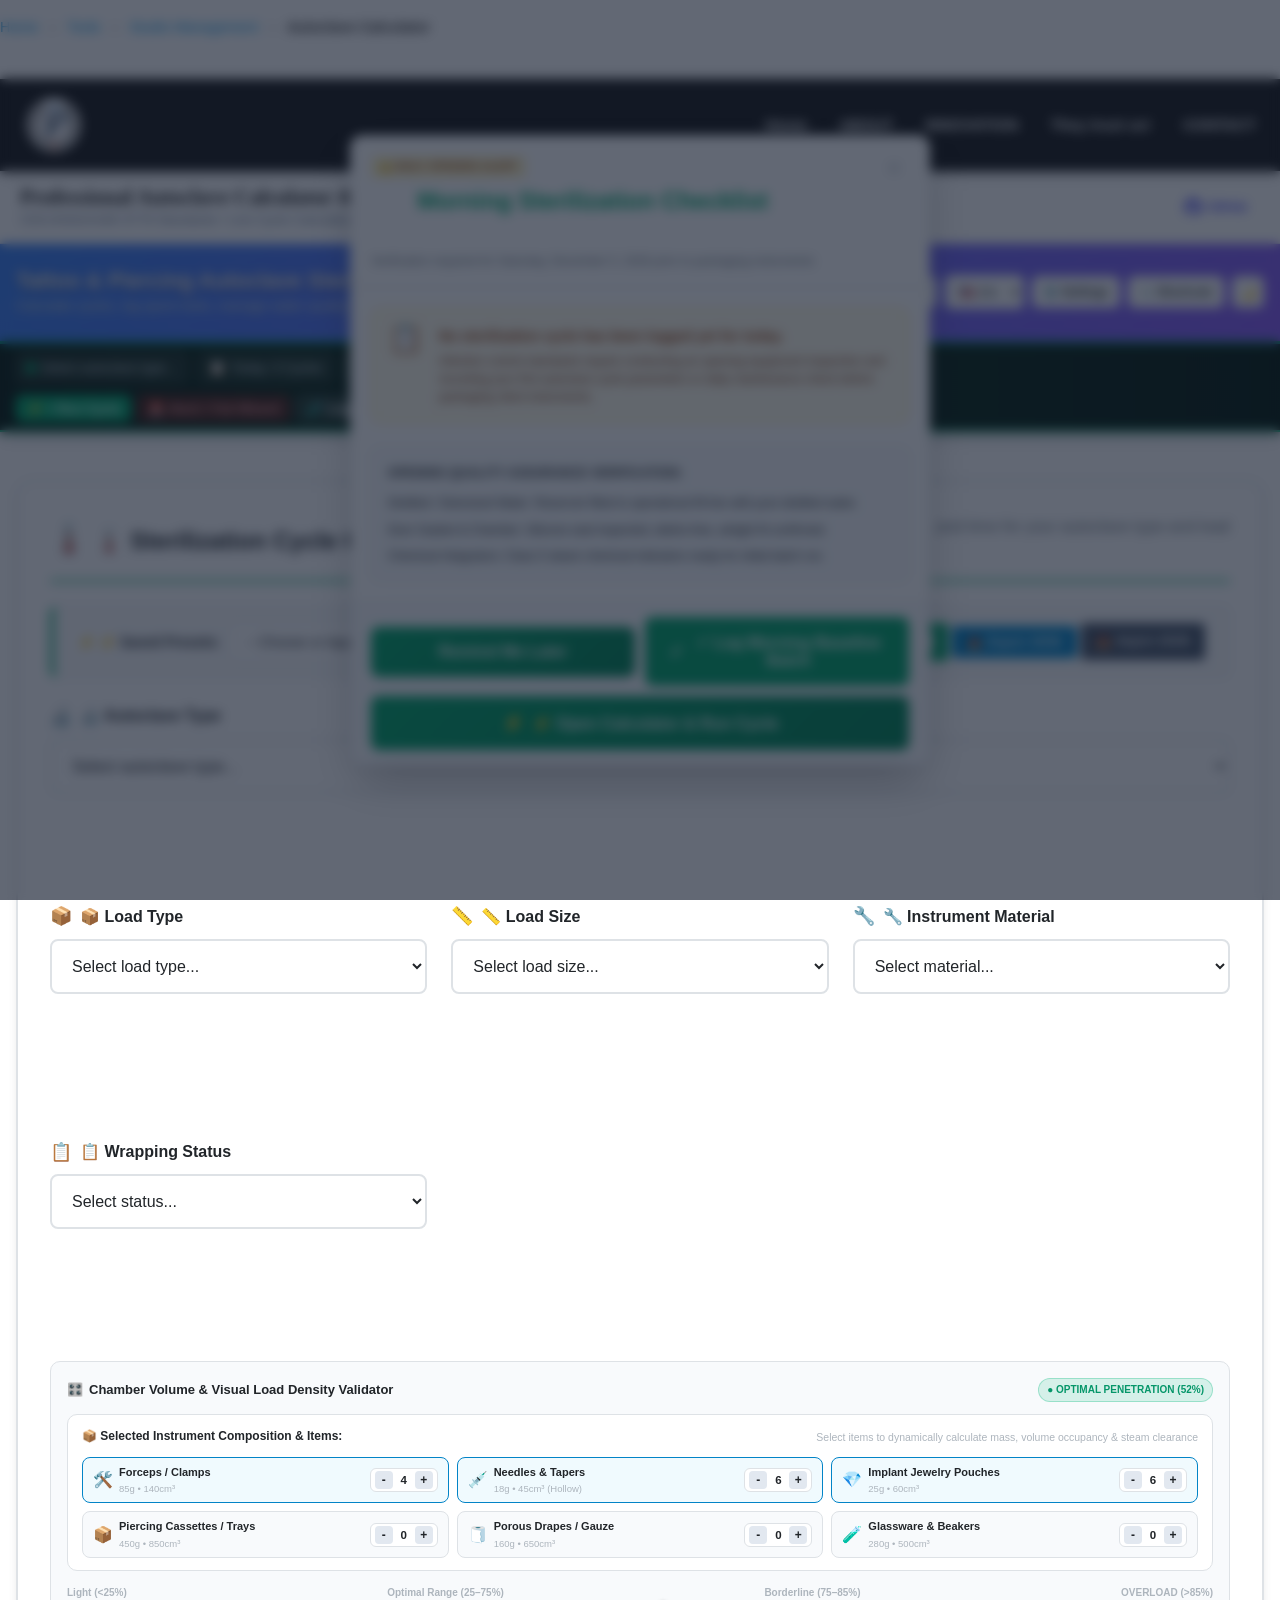
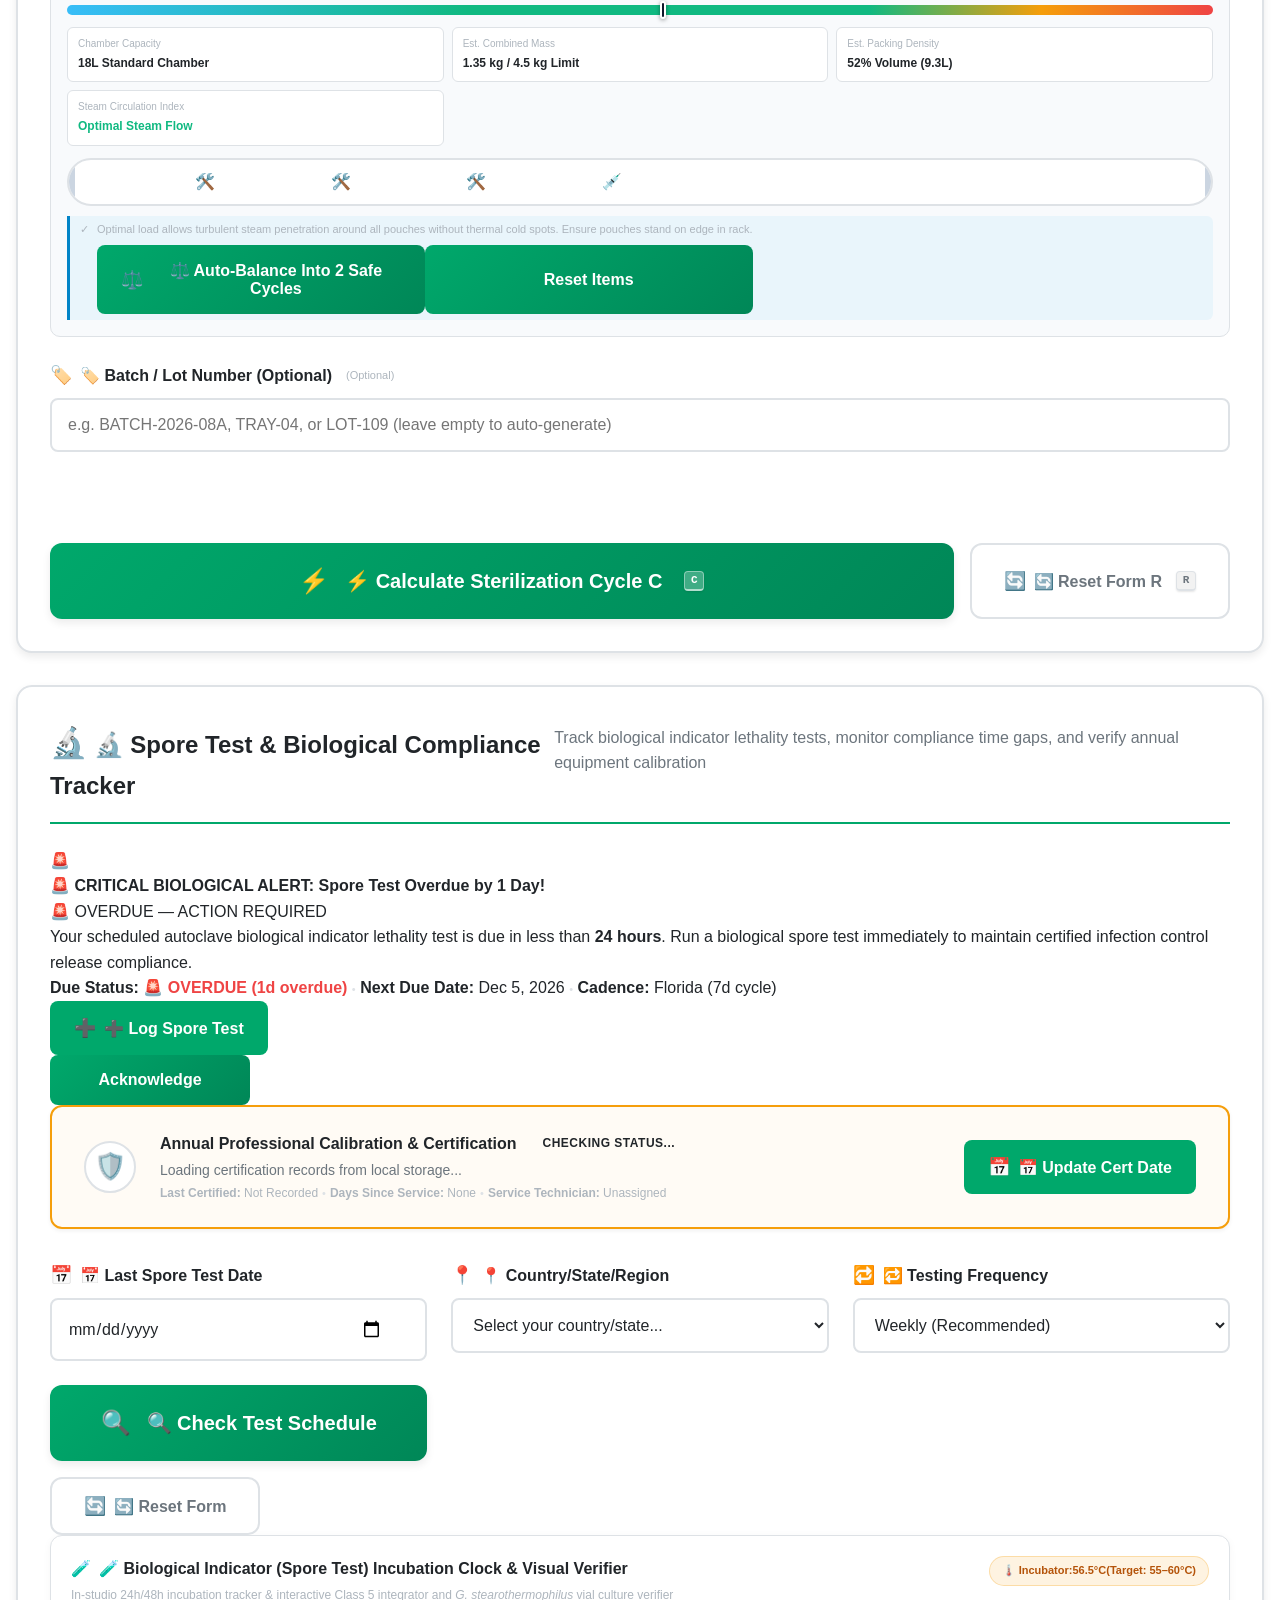
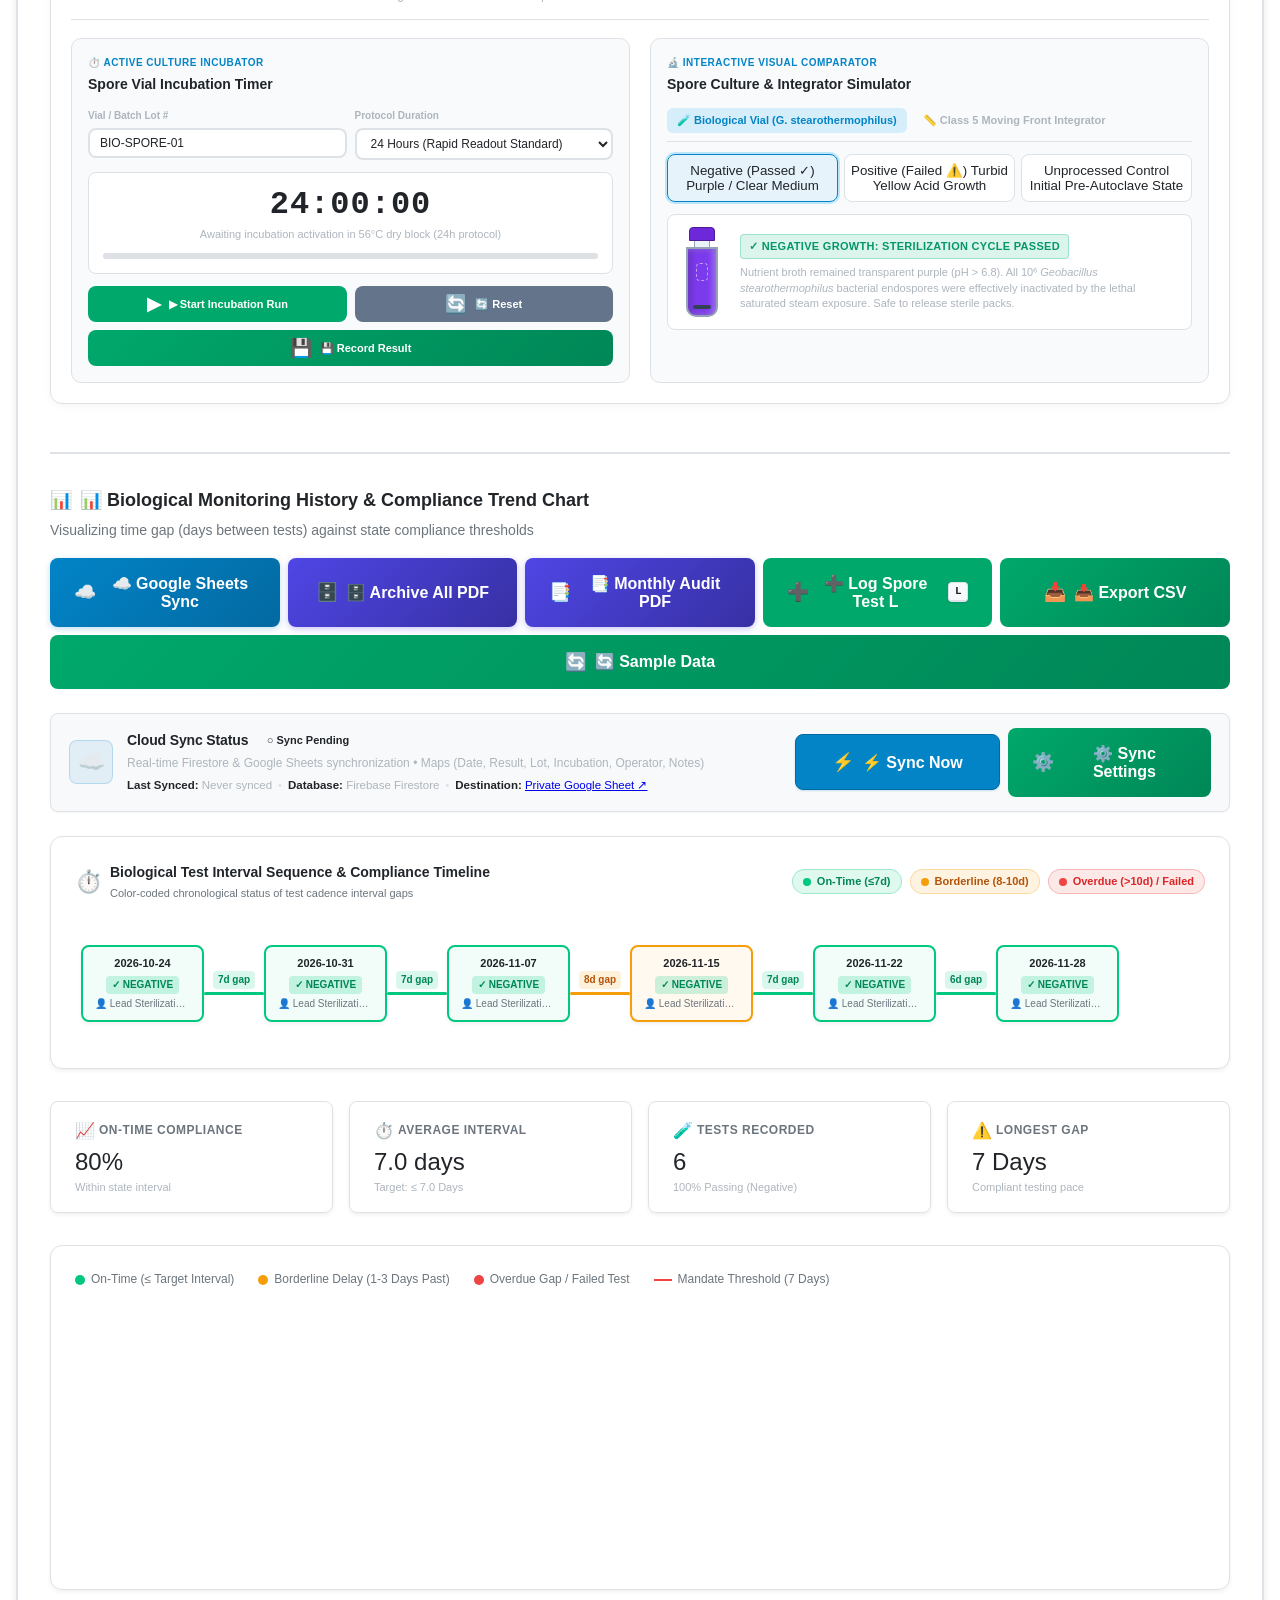
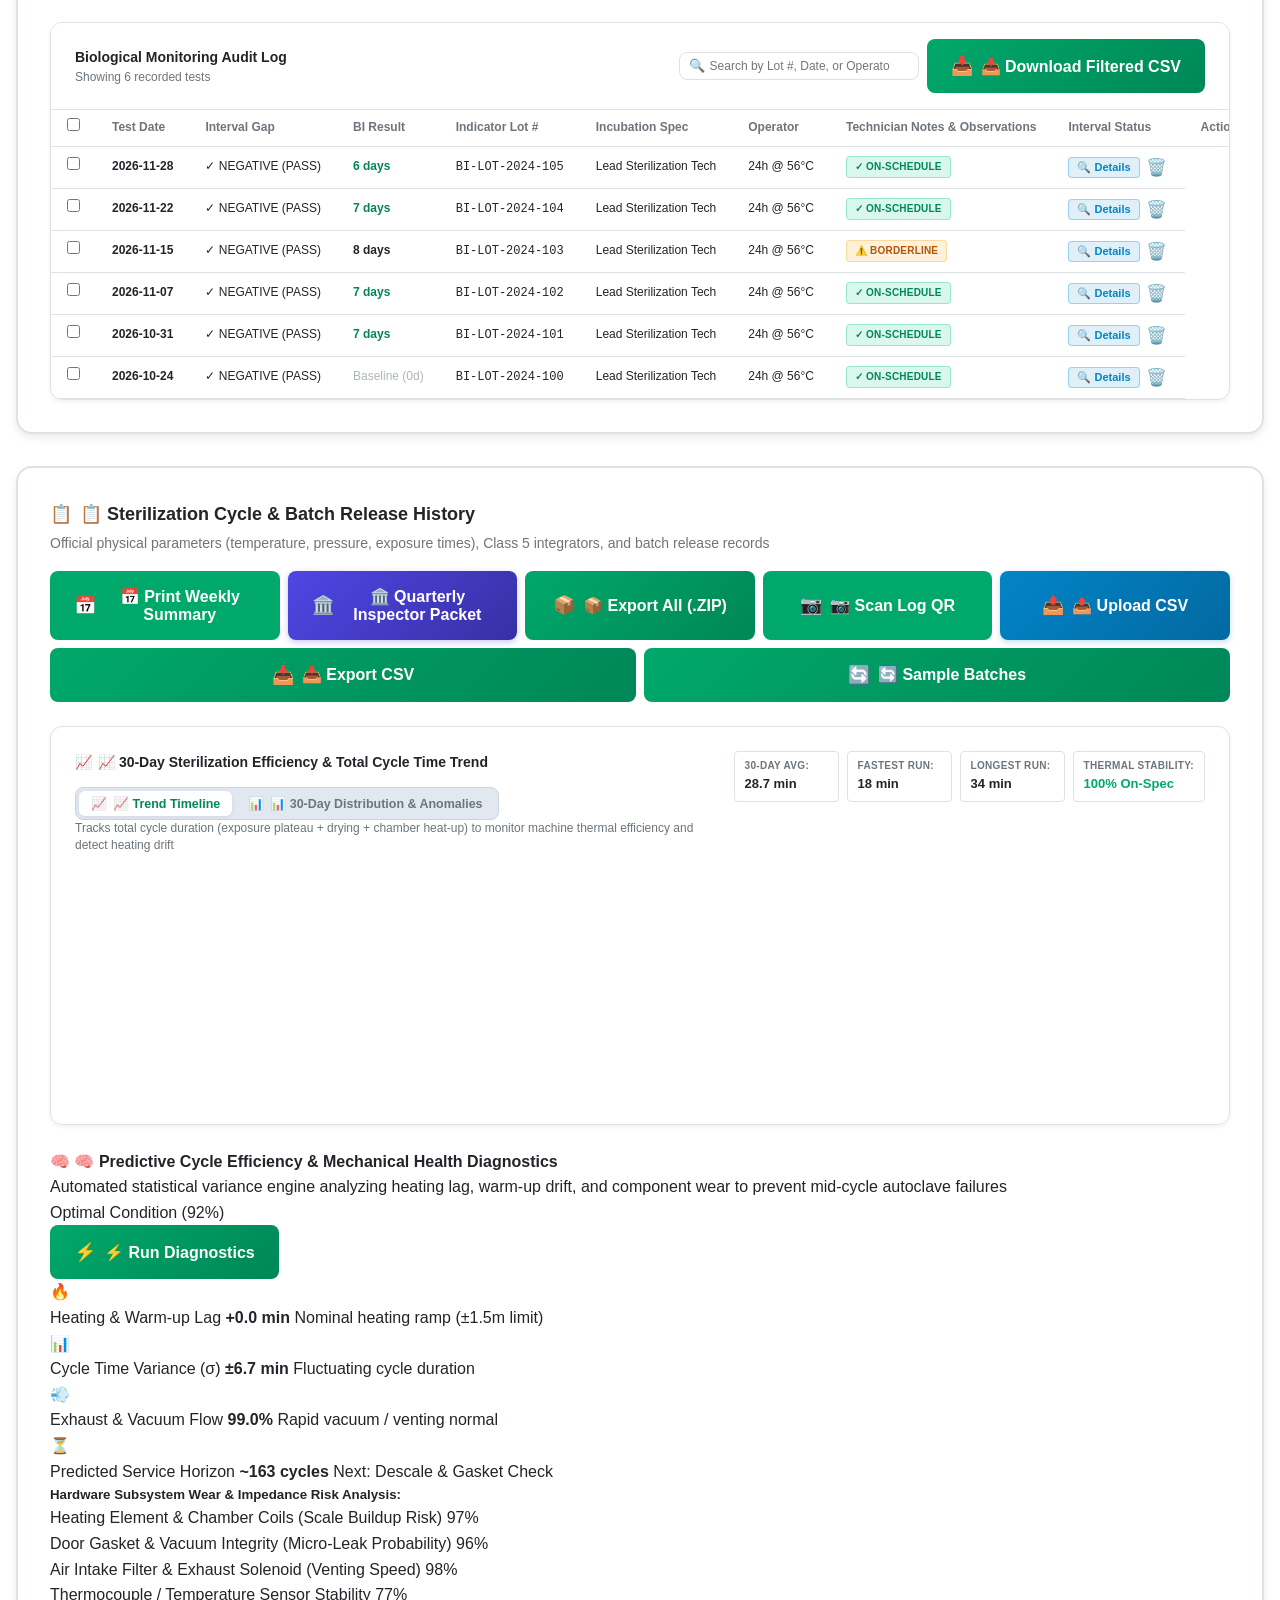
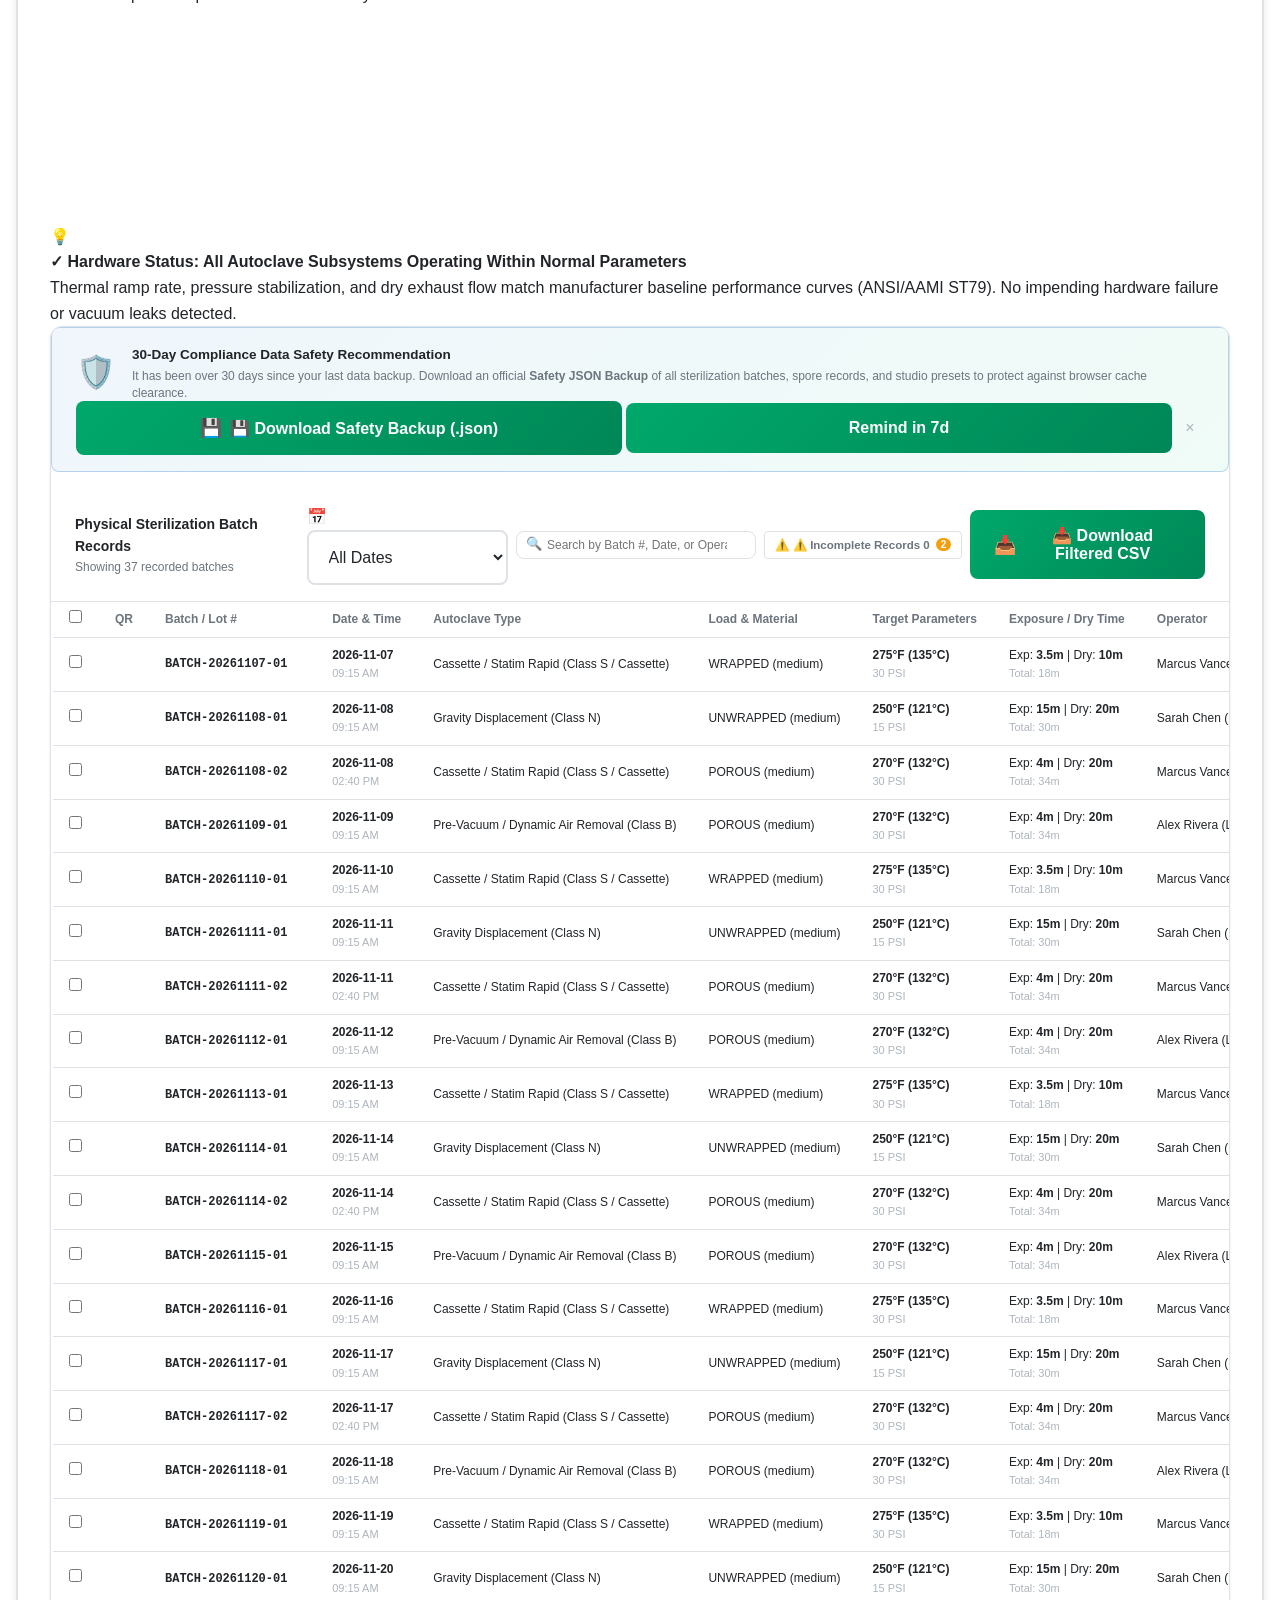
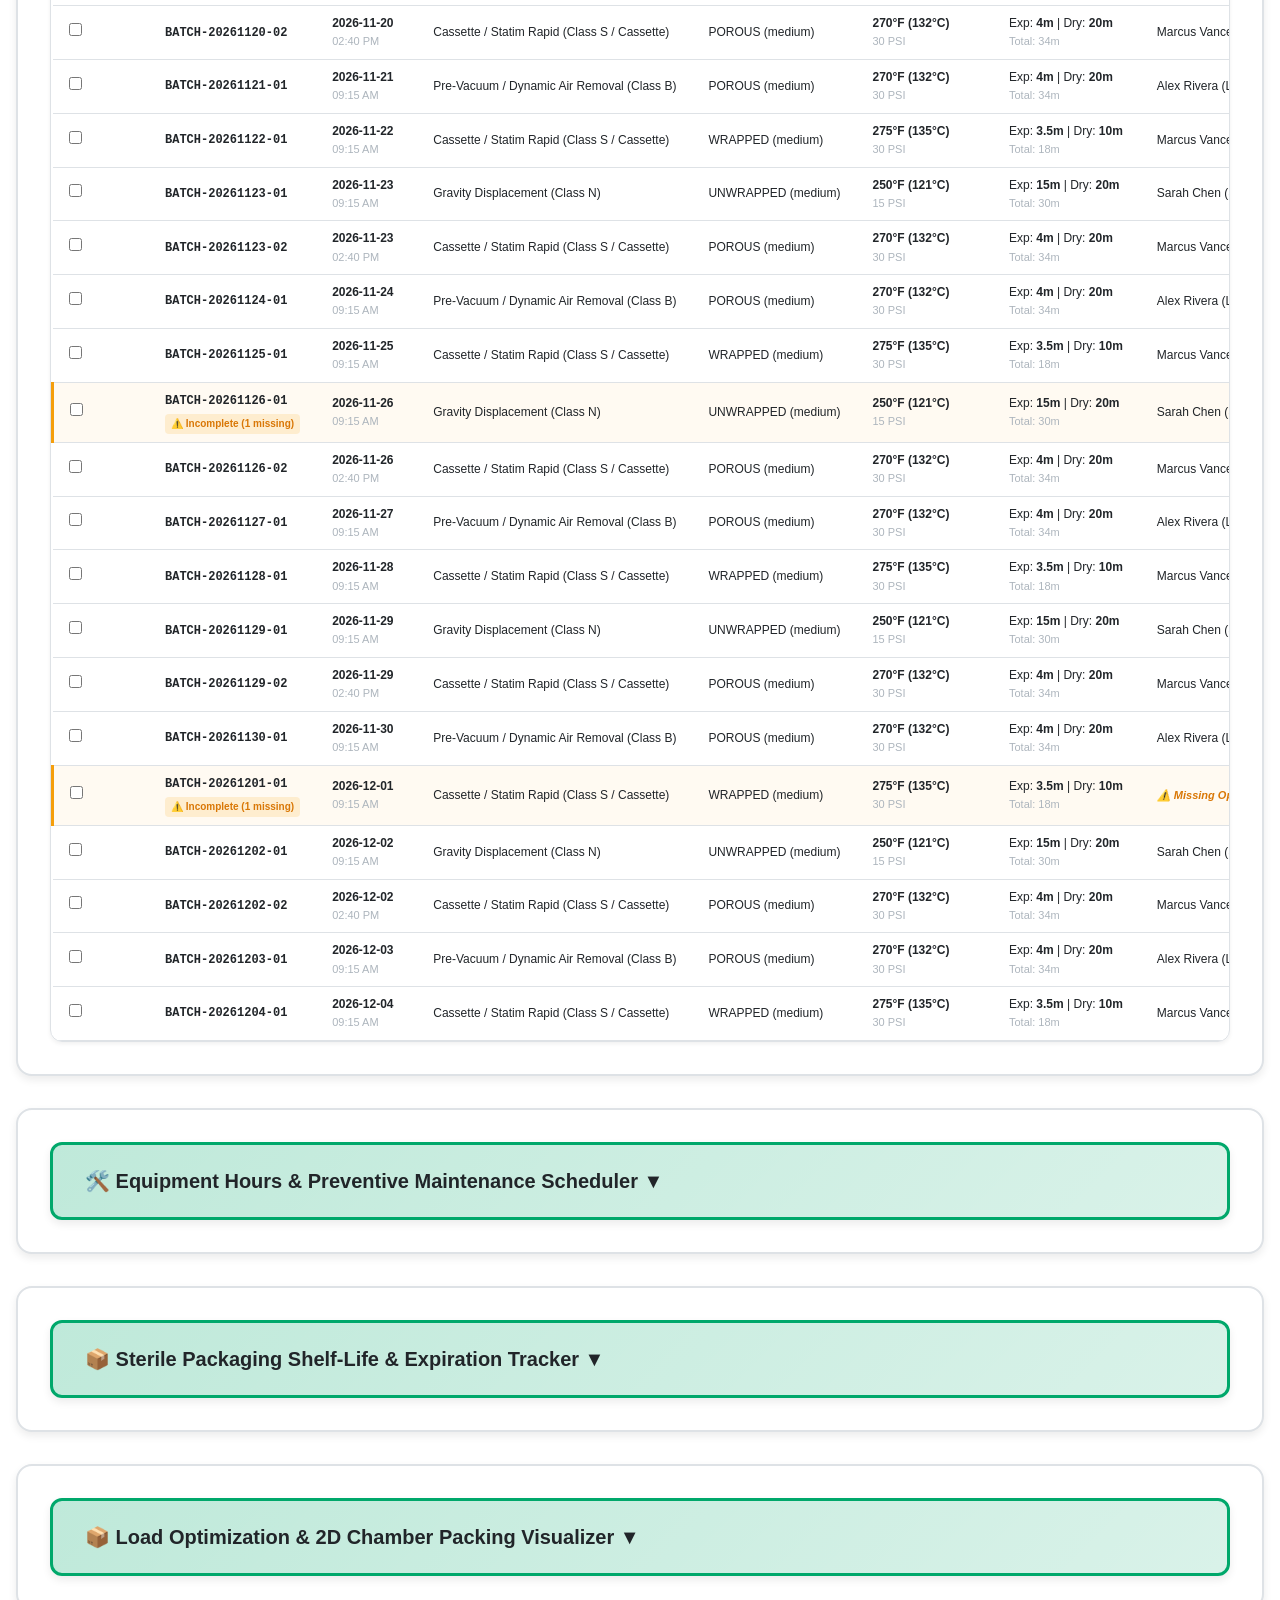
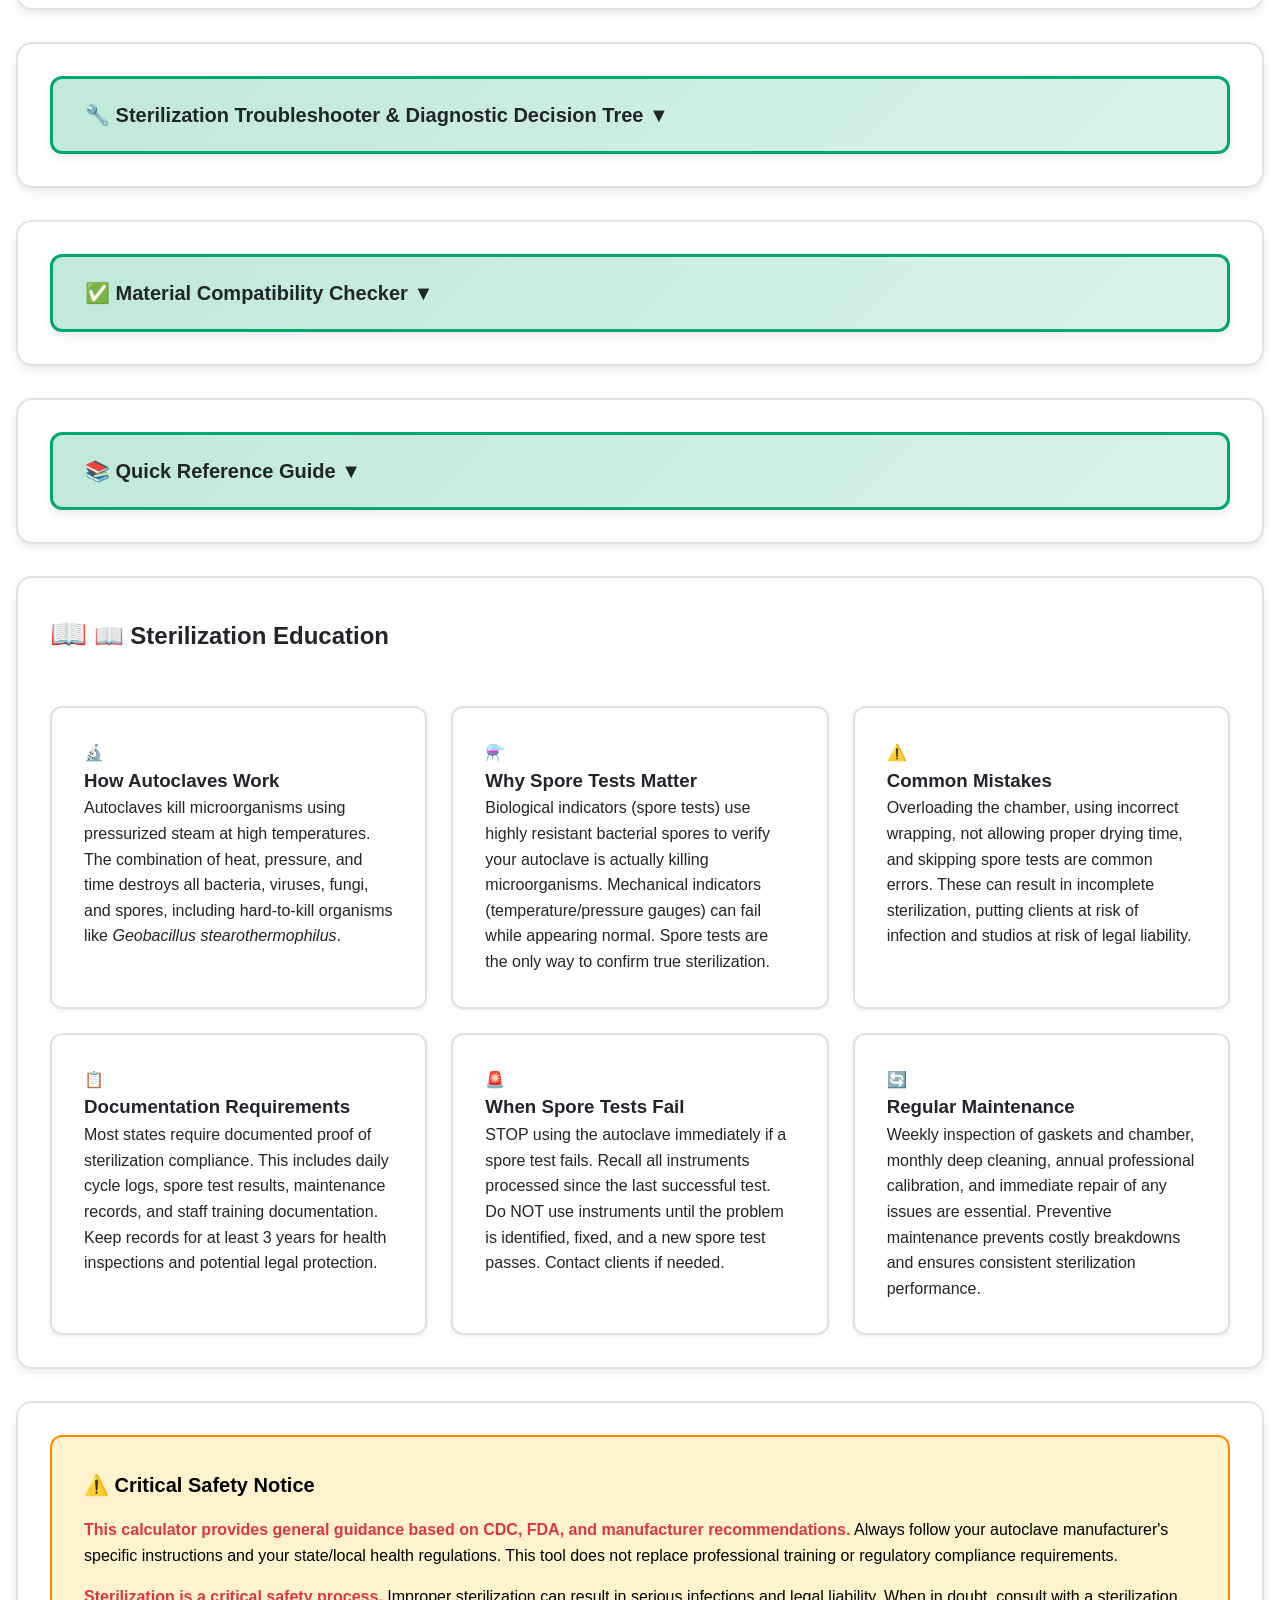
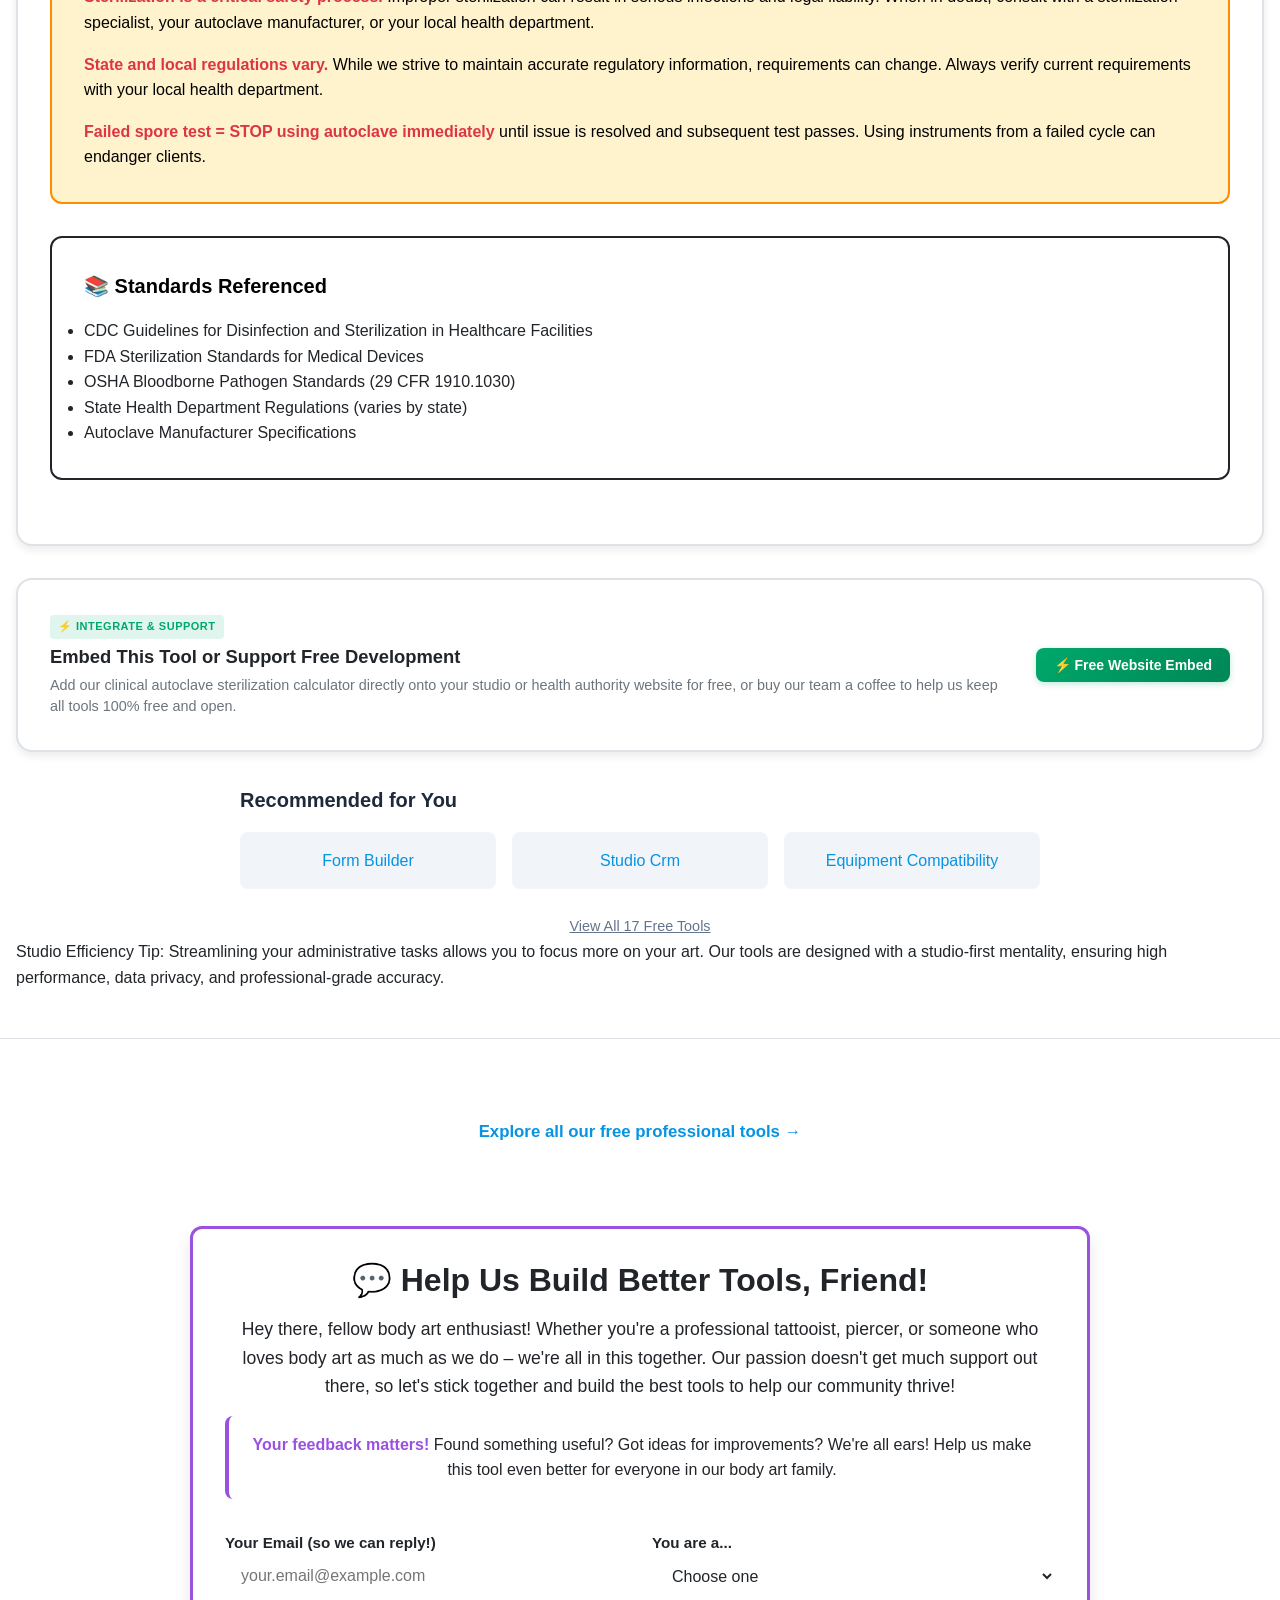
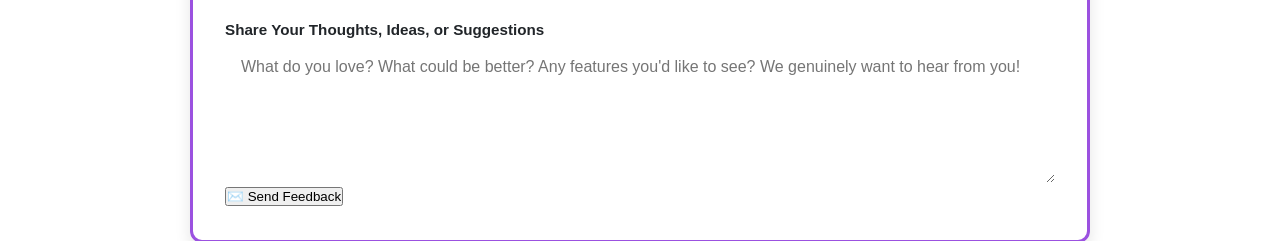
==== commit c0b8b214: "sync index.html from the live site The website copy of this tool moved on and the repo did not, so a" ====
--- a/index.html
+++ b/index.html
@@ -1750,6 +1750,14 @@
                                 <h4 class="autoclave__cycle-chart-title" id="cycle-chart-main-title" data-i18n="heading.h4.30.day.sterilization.efficienc">
                                     <span>📈</span> 30-Day Sterilization Efficiency &amp; Total Cycle Time Trend
                                 </h4>
+                                <div class="autoclave__chart-view-toggle" role="group" aria-label="Cycle Chart View Mode" data-i18n-aria-label="aria.cycle.chart.view.mode">
+                                    <button type="button" class="autoclave__chart-view-btn active" id="btn-cycle-view-trend" title="View time-series chronological cycle duration trend" data-i18n="btn.trend.timeline" data-i18n-title="title.view.time.series.chronological">
+                                        <span>📈</span> Trend Timeline
+                                    </button>
+                                    <button type="button" class="autoclave__chart-view-btn" id="btn-cycle-view-distribution" title="View historical frequency distribution histogram and statistical anomaly detector" data-i18n="btn.30.day.distribution.anomalies" data-i18n-title="title.view.historical.frequency.dist">
+                                        <span>📊</span> 30-Day Distribution &amp; Anomalies
+                                    </button>
+                                </div>
                             </div>
                             <p class="autoclave__cycle-chart-subtitle" id="cycle-chart-main-subtitle" data-i18n="txt.tracks.total.cycle.duration.ex">
                                 Tracks total cycle duration (exposure plateau + drying + chamber heat-up) to monitor machine thermal efficiency and detect heating drift
@@ -1780,6 +1788,10 @@
                         <canvas id="cycle-efficiency-chart"></canvas>
                     </div>
 
+                    <!-- View 2: Historical Distribution Histogram & Anomaly Detection Visualization -->
+                    <div id="cycle-distribution-container" class="autoclave__distribution-container" style="display: none;">
+                        <!-- Distribution Visualizer Rendered Dynamically by CycleDistributionManager -->
+                    </div>
                 </div>
 
                 <!-- ═══════════════════════════════════════════════════════════
--- a/css/style.css
+++ b/css/style.css
@@ -2896,12 +2896,6 @@
     background: rgba(0, 0, 0, 0.7);
     backdrop-filter: blur(4px);
     z-index: var(--z-modal-backdrop);
-}
-
-/* the window sits above its own backdrop, or the backdrop takes every click */
-.autoclave__modal-container {
-    position: relative;
-    z-index: var(--z-modal);
 }
 
 .autoclave__modal-content {
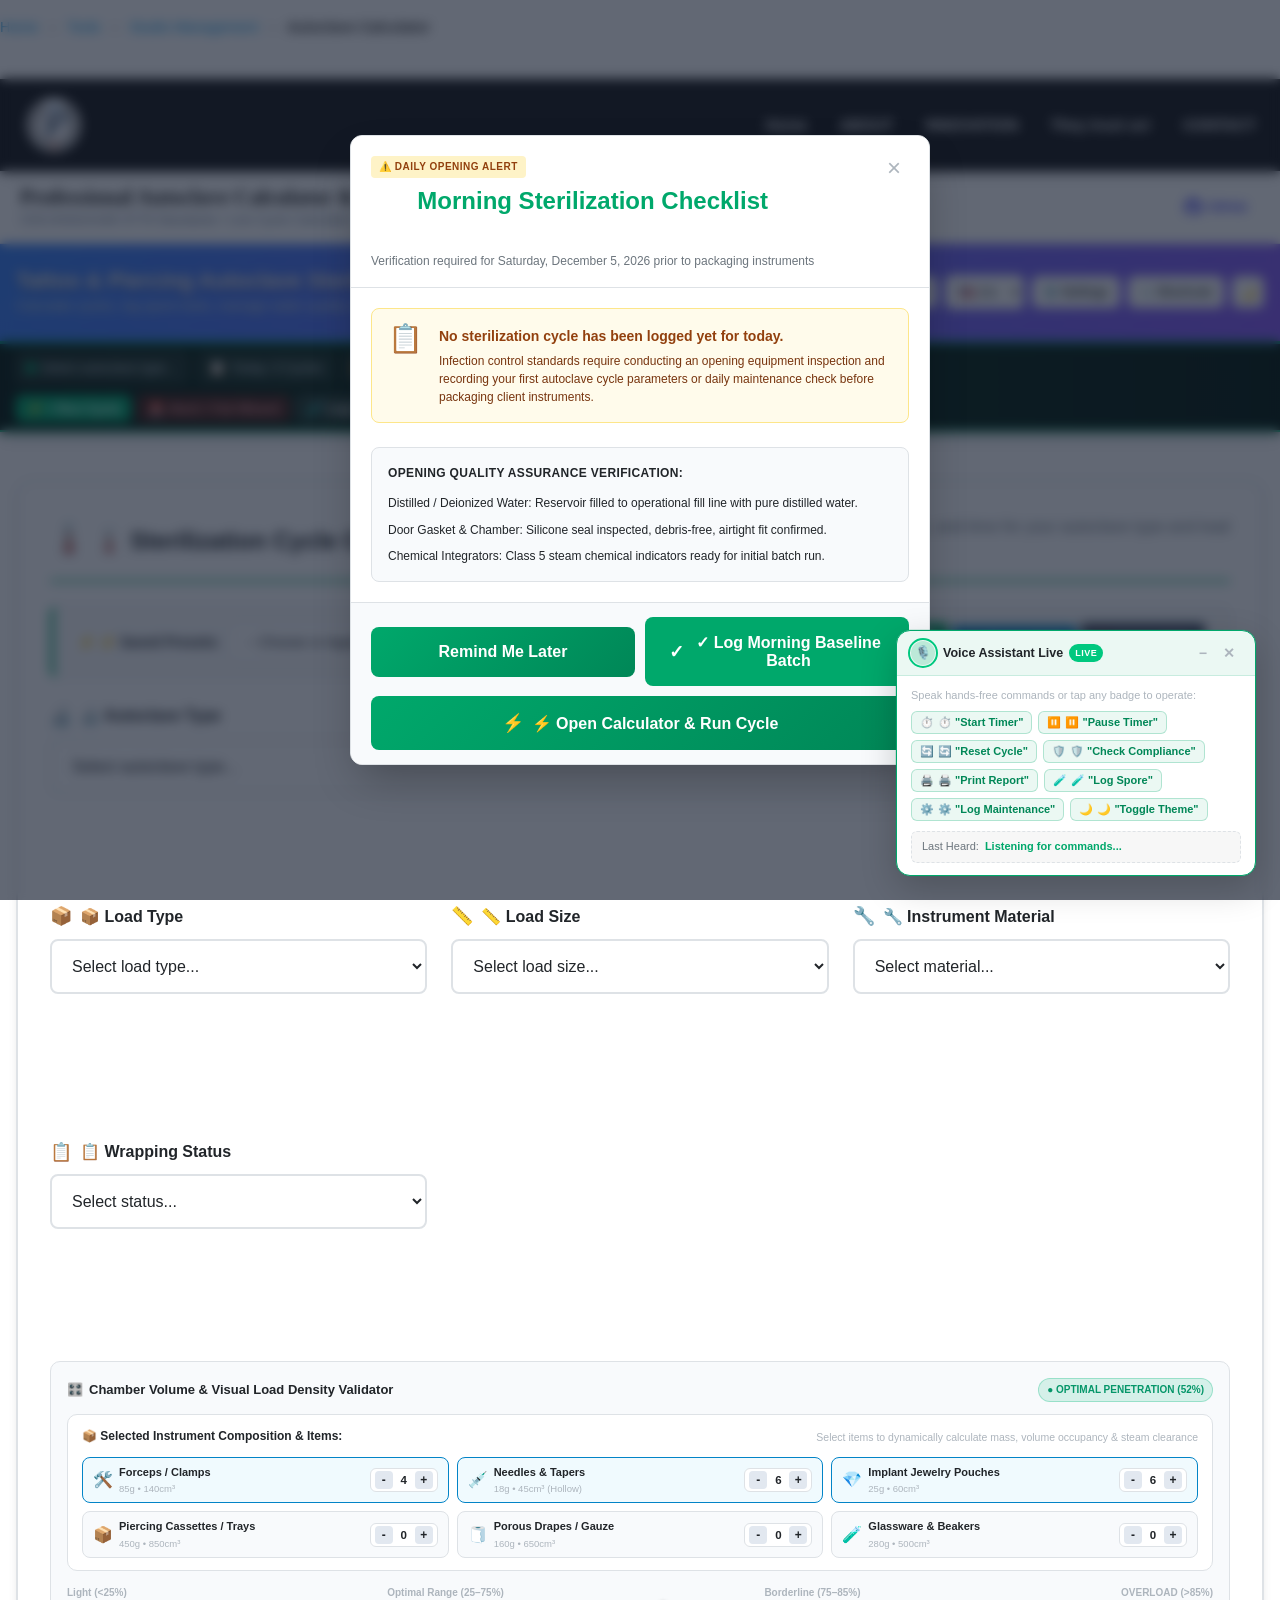
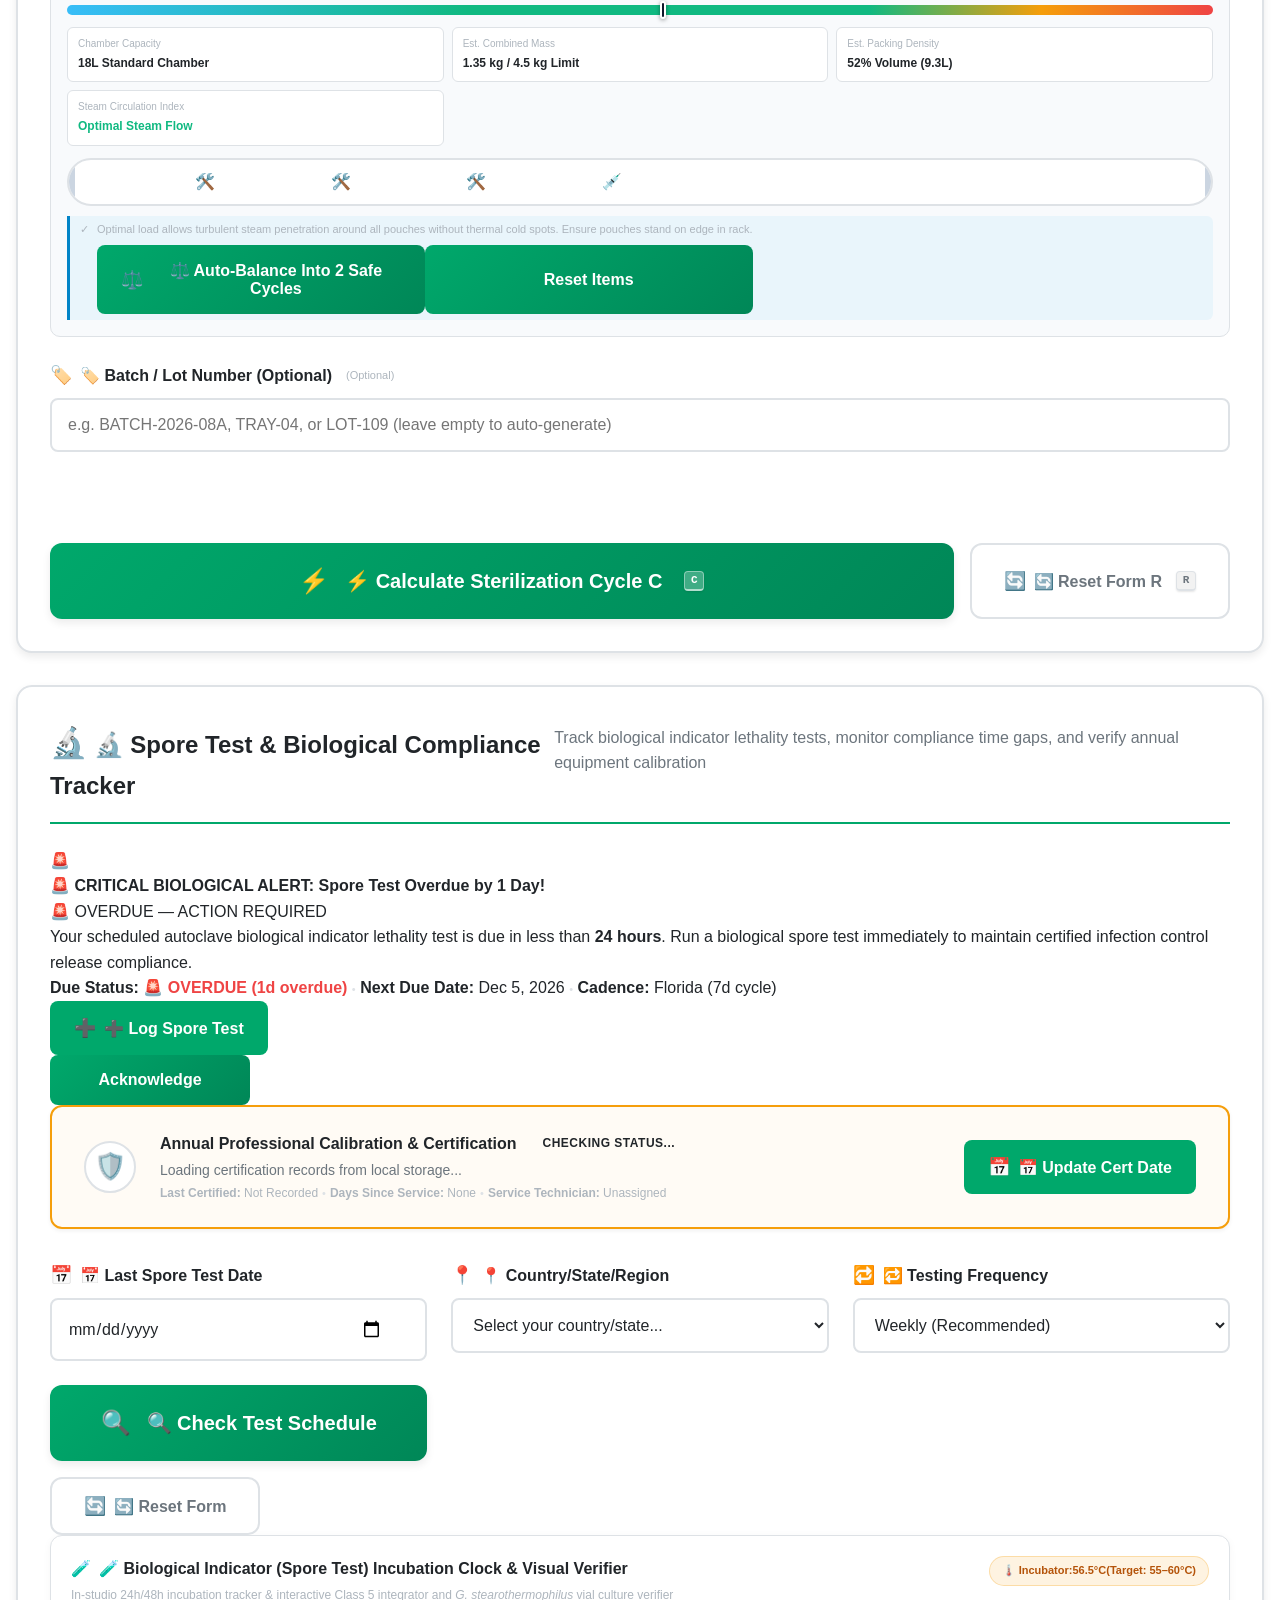
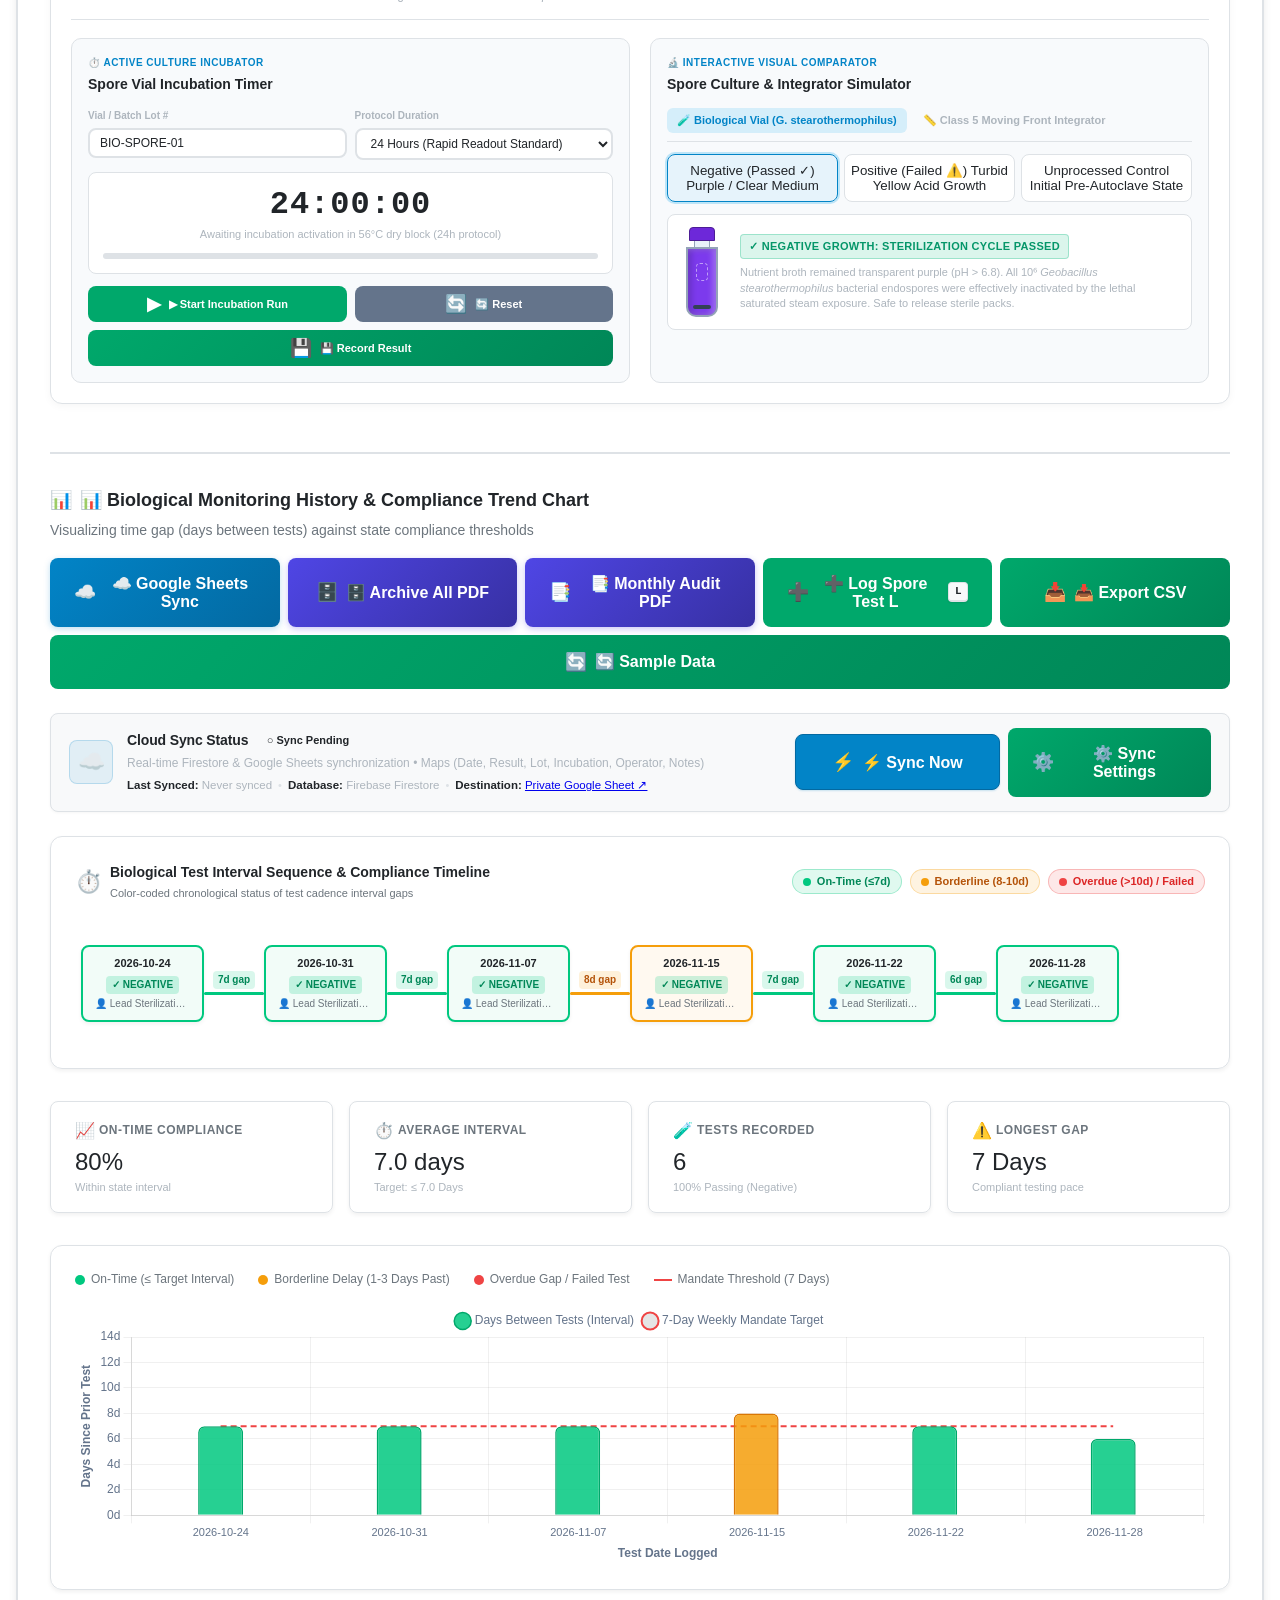
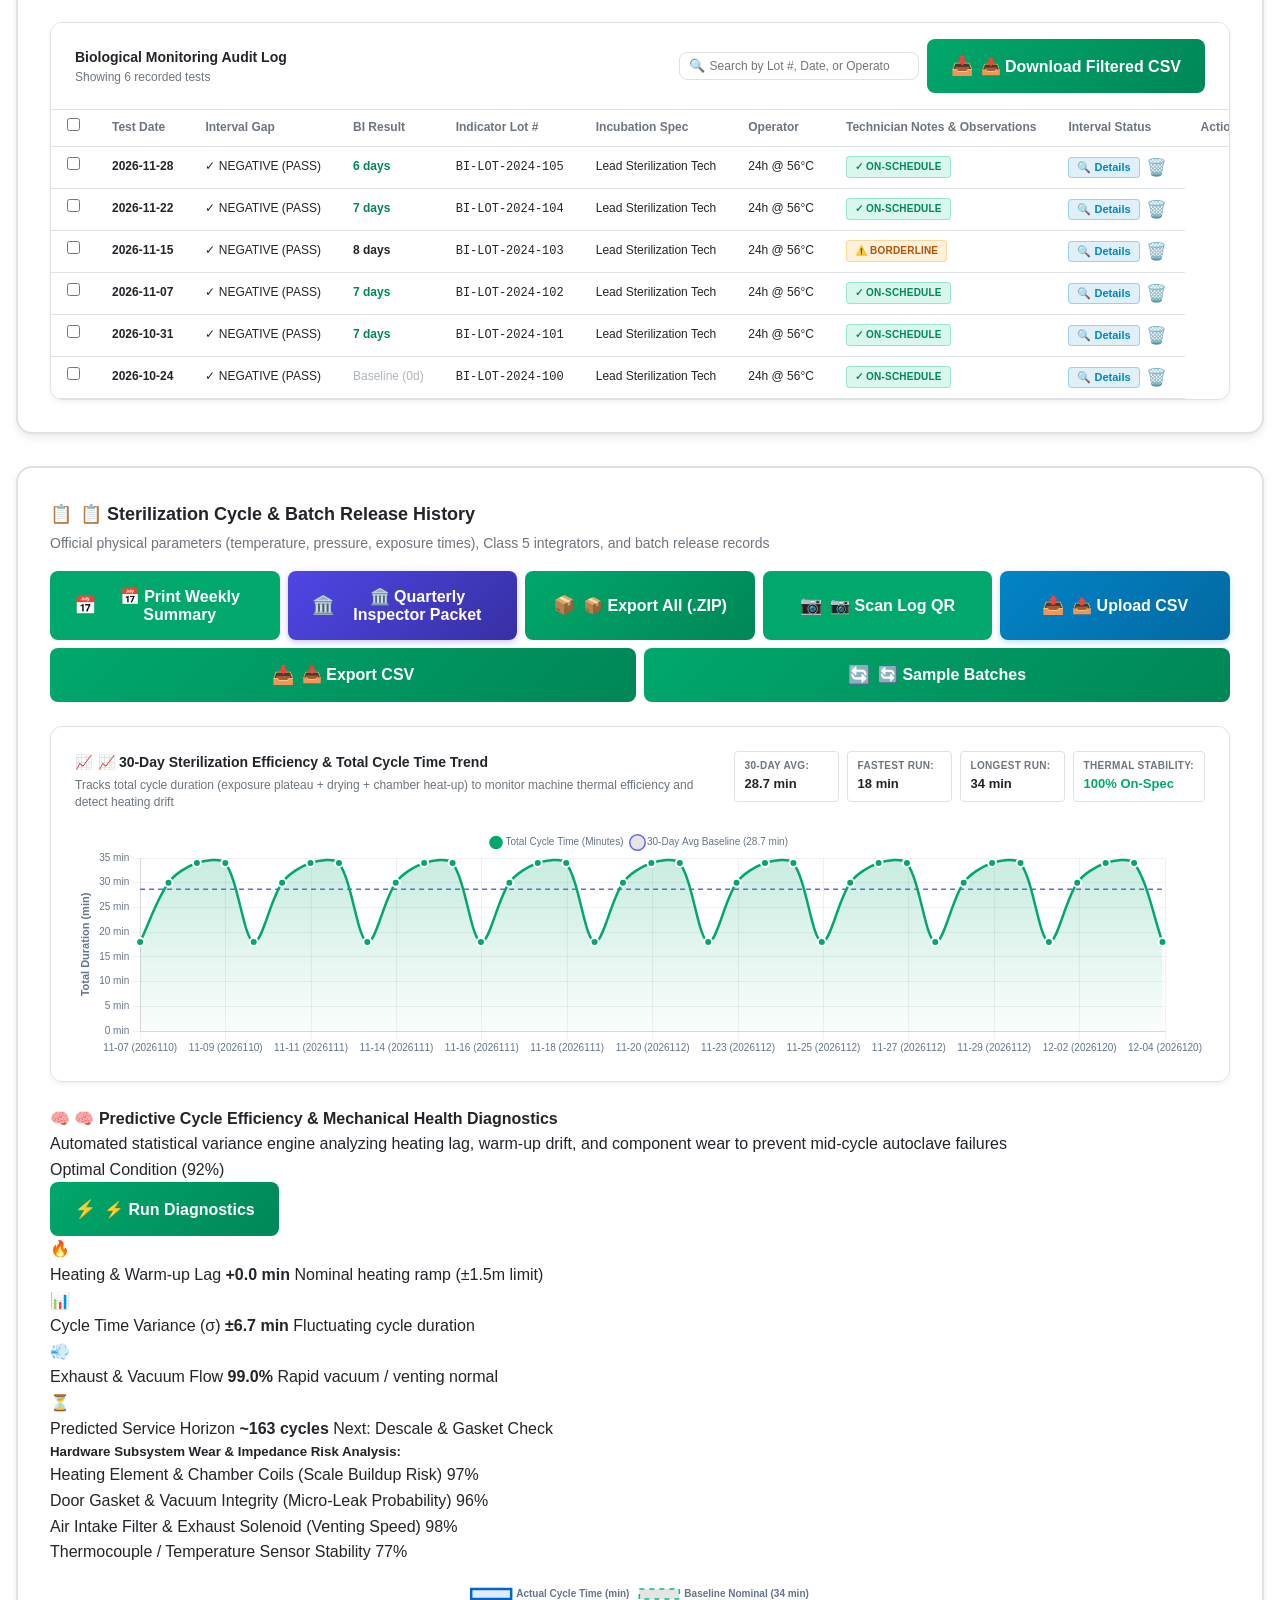
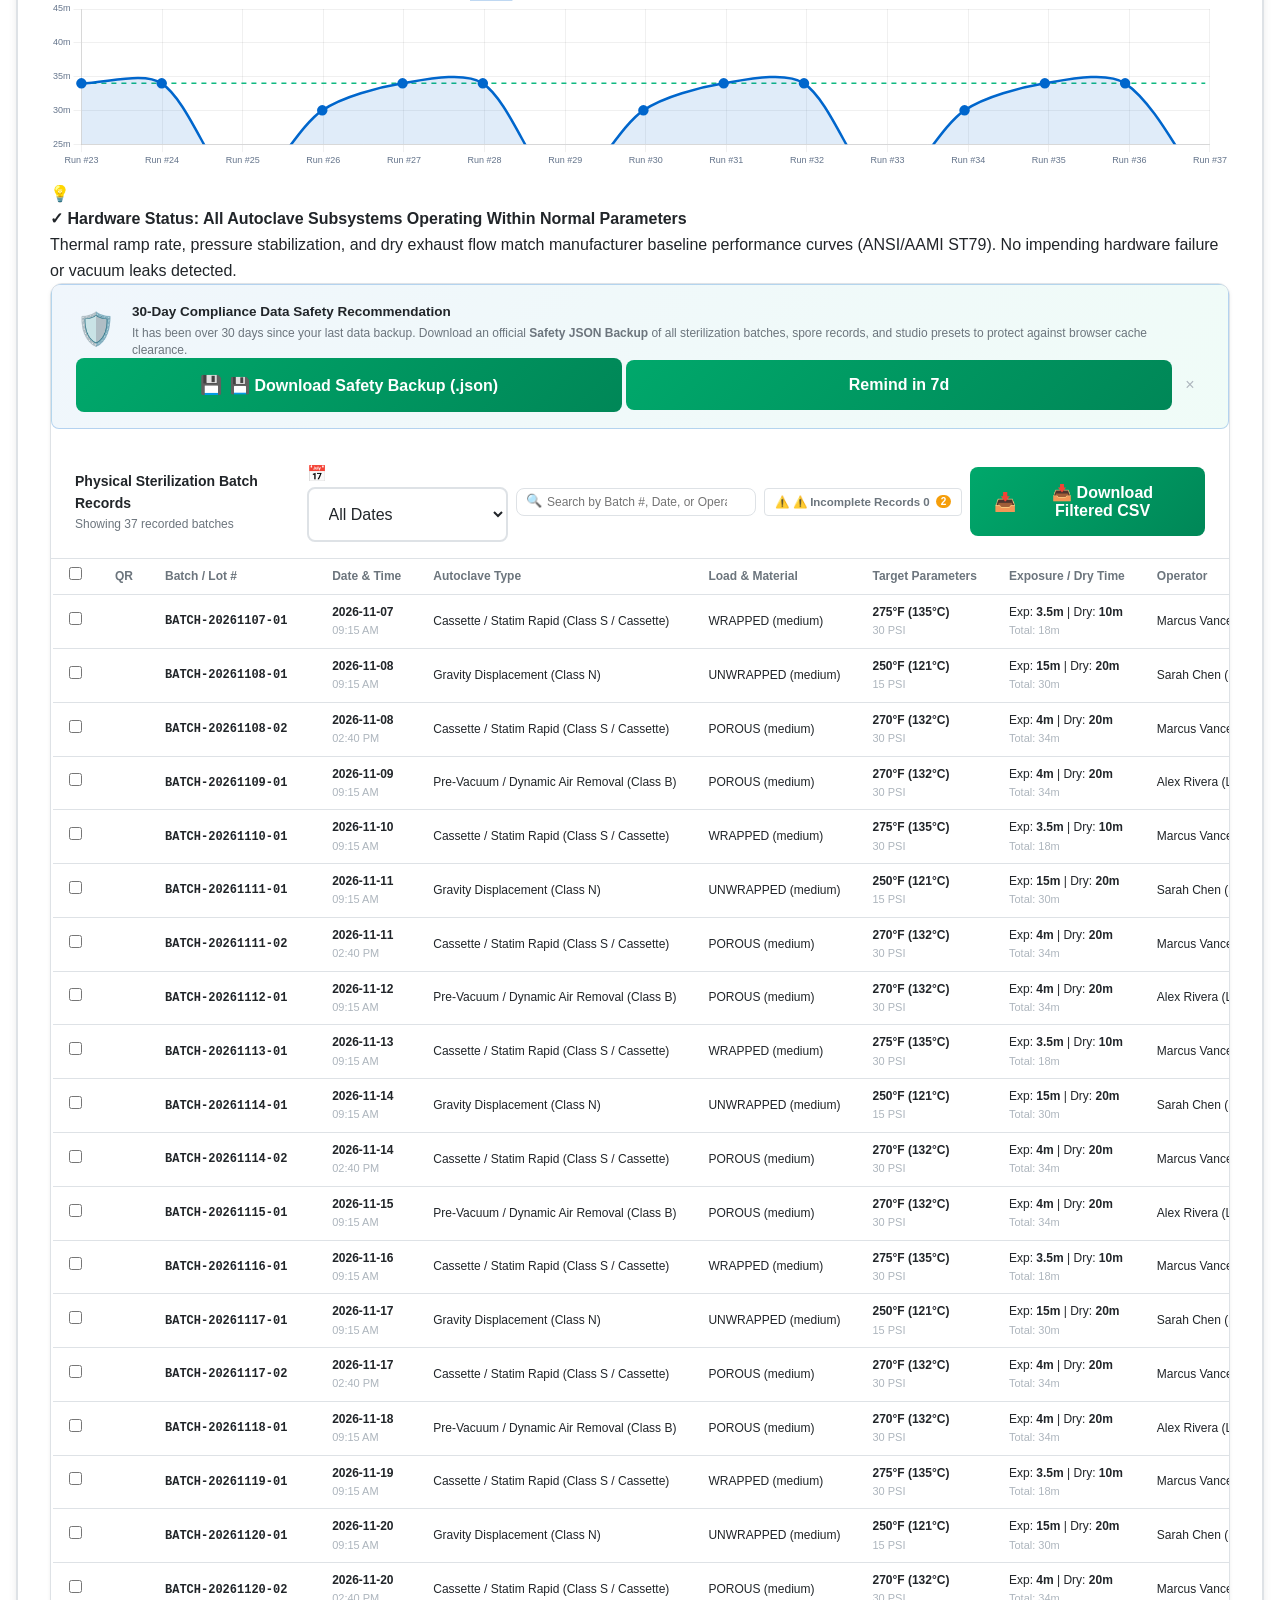
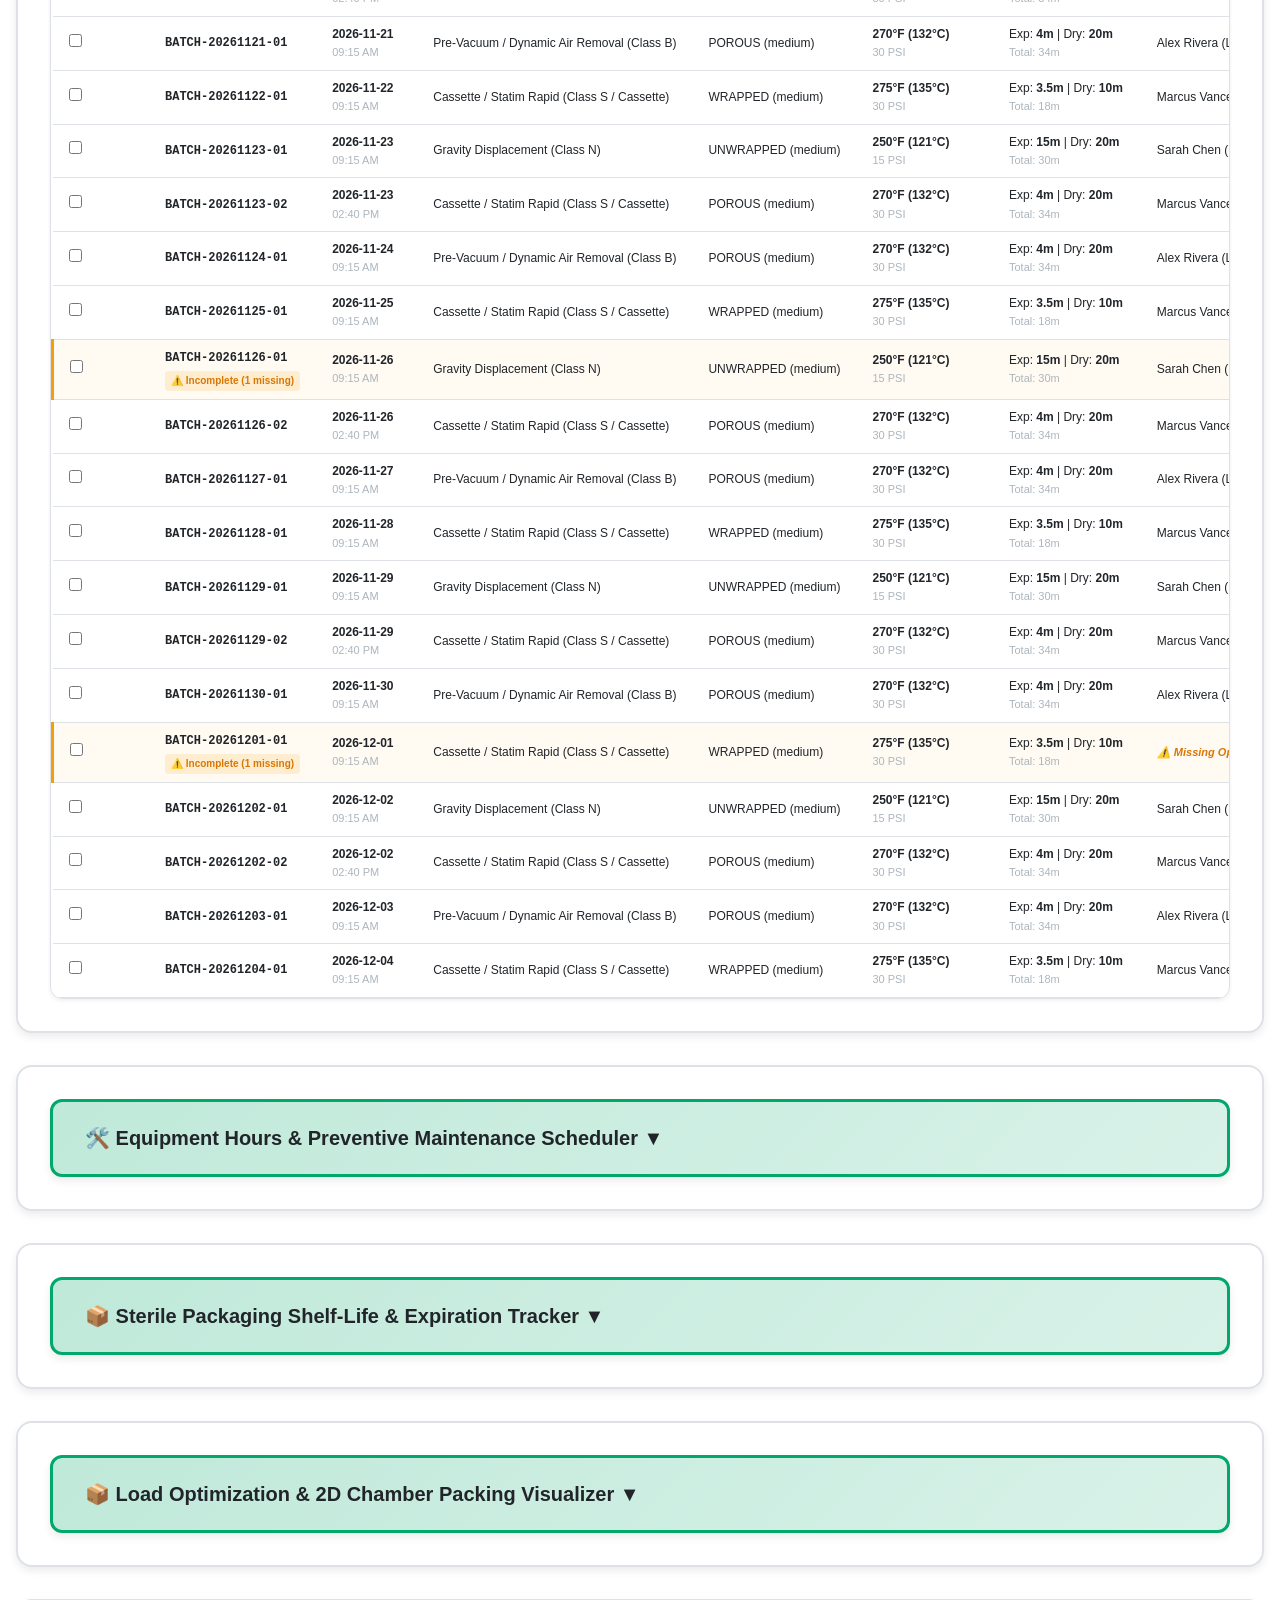
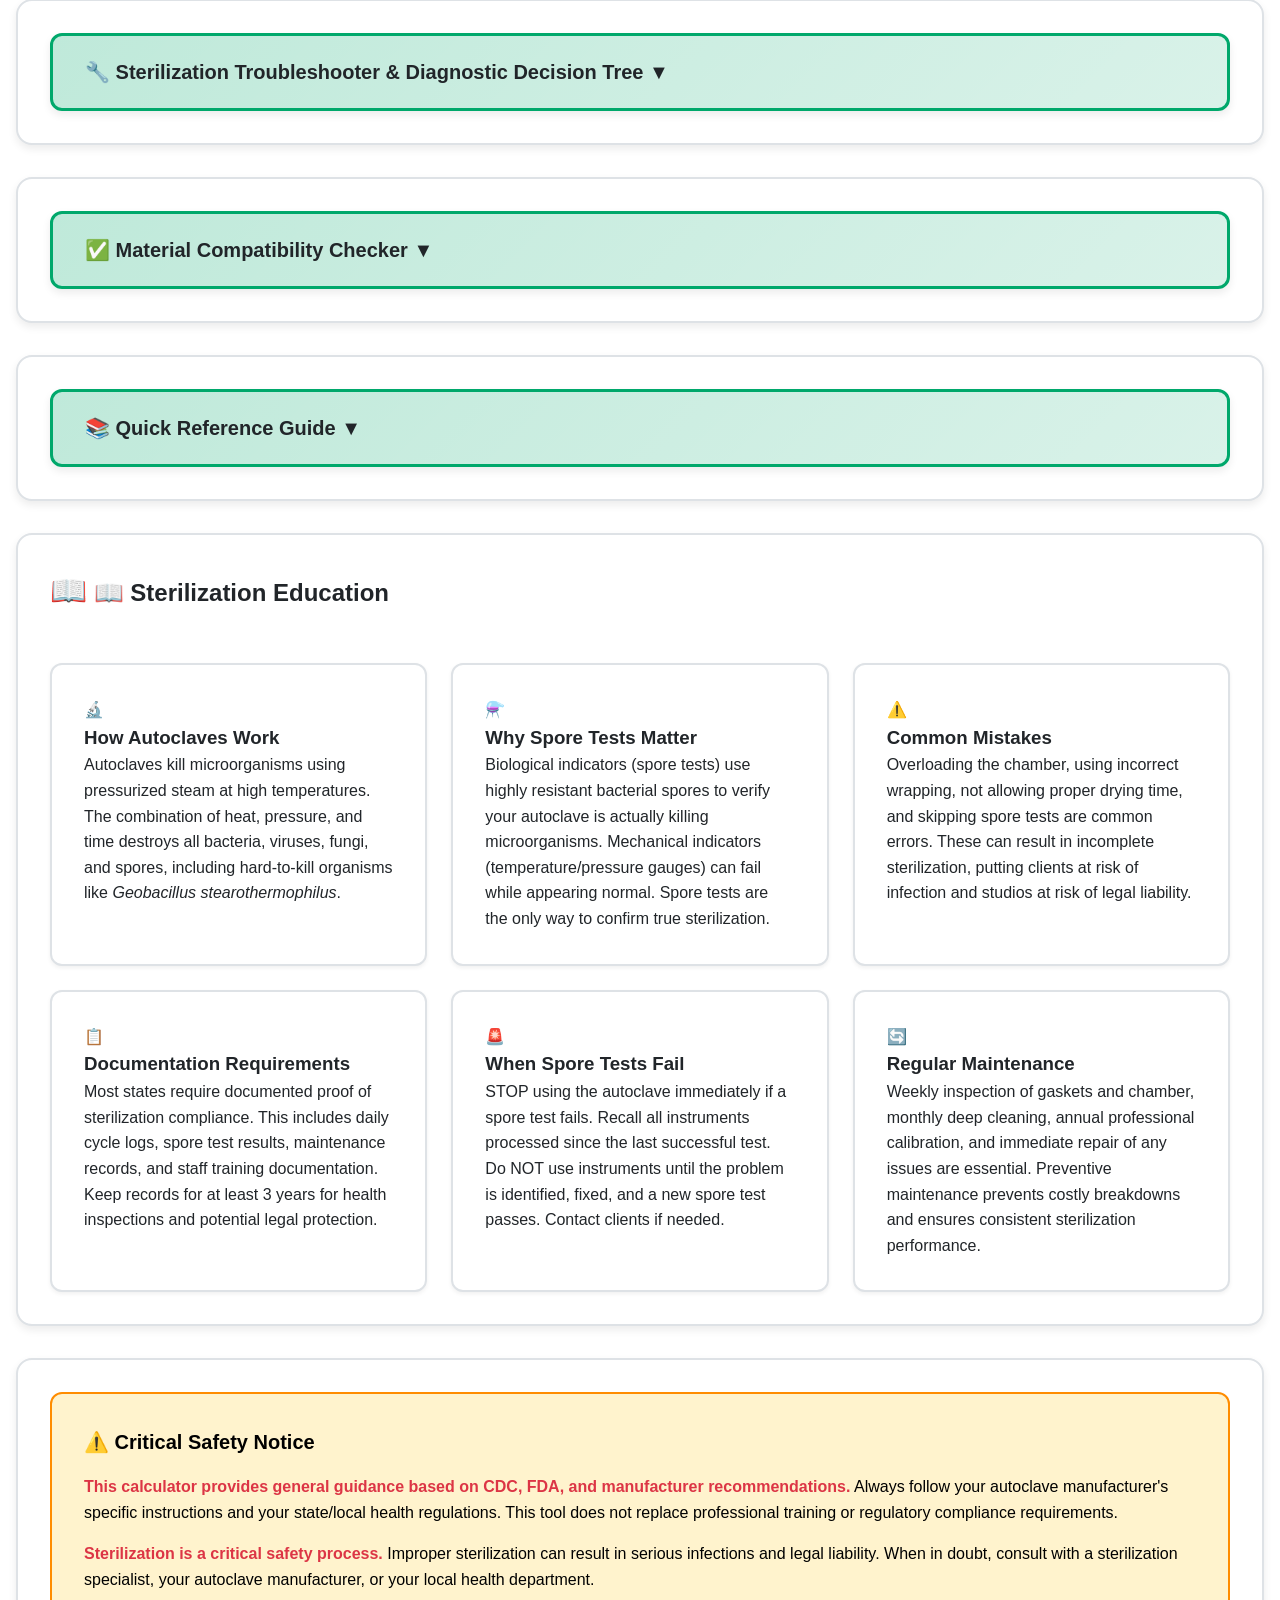
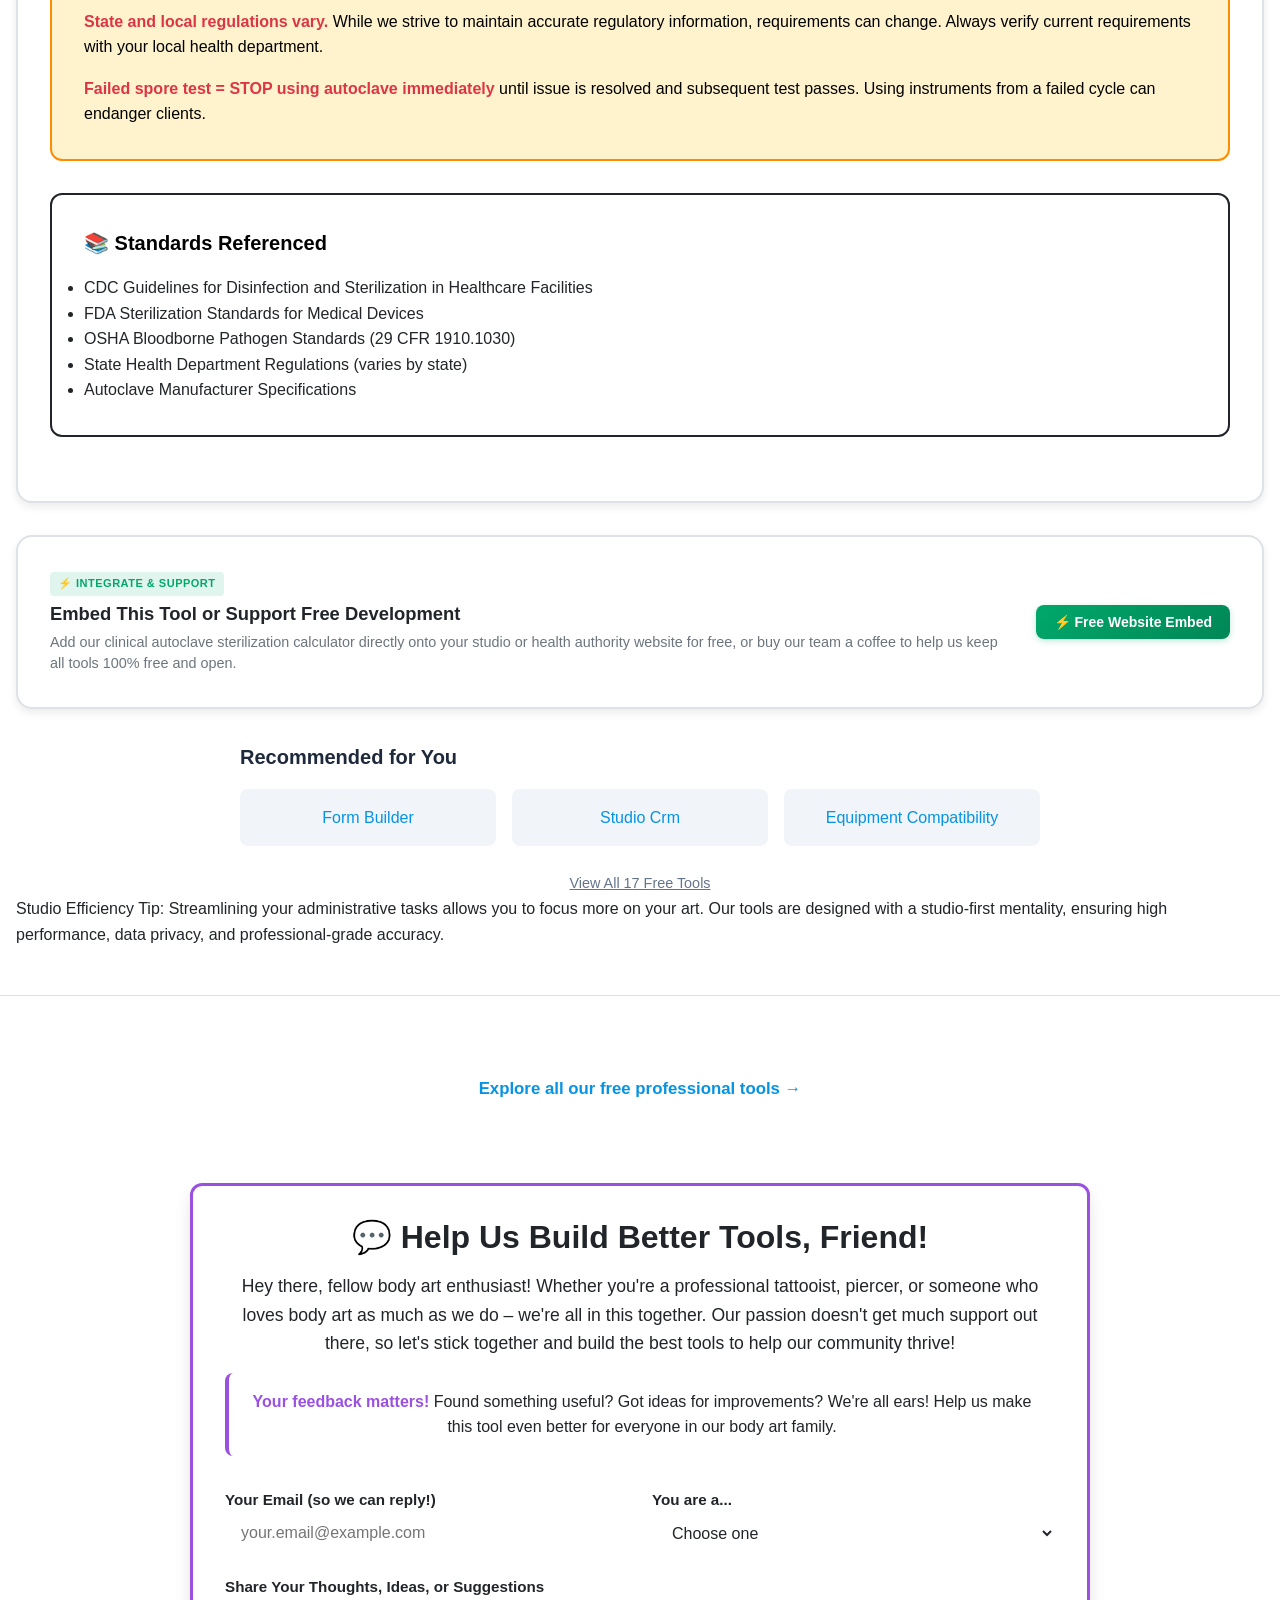
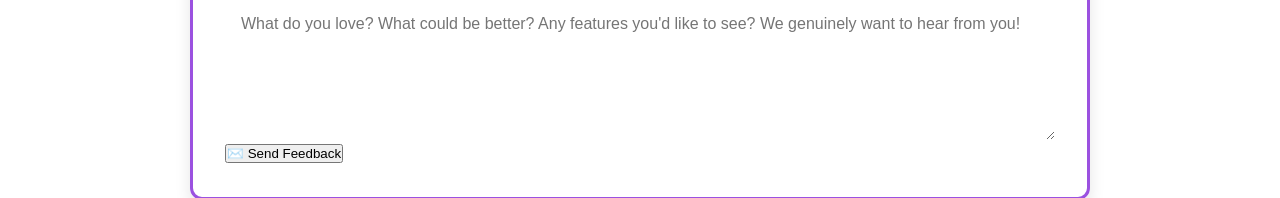
==== commit 5680f755: "sync index.html from the live site The website copy of this tool moved on and the repo did not, so a" ====
--- a/index.html
+++ b/index.html
@@ -1750,14 +1750,6 @@
                                 <h4 class="autoclave__cycle-chart-title" id="cycle-chart-main-title" data-i18n="heading.h4.30.day.sterilization.efficienc">
                                     <span>📈</span> 30-Day Sterilization Efficiency &amp; Total Cycle Time Trend
                                 </h4>
-                                <div class="autoclave__chart-view-toggle" role="group" aria-label="Cycle Chart View Mode" data-i18n-aria-label="aria.cycle.chart.view.mode">
-                                    <button type="button" class="autoclave__chart-view-btn active" id="btn-cycle-view-trend" title="View time-series chronological cycle duration trend" data-i18n="btn.trend.timeline" data-i18n-title="title.view.time.series.chronological">
-                                        <span>📈</span> Trend Timeline
-                                    </button>
-                                    <button type="button" class="autoclave__chart-view-btn" id="btn-cycle-view-distribution" title="View historical frequency distribution histogram and statistical anomaly detector" data-i18n="btn.30.day.distribution.anomalies" data-i18n-title="title.view.historical.frequency.dist">
-                                        <span>📊</span> 30-Day Distribution &amp; Anomalies
-                                    </button>
-                                </div>
                             </div>
                             <p class="autoclave__cycle-chart-subtitle" id="cycle-chart-main-subtitle" data-i18n="txt.tracks.total.cycle.duration.ex">
                                 Tracks total cycle duration (exposure plateau + drying + chamber heat-up) to monitor machine thermal efficiency and detect heating drift
@@ -1788,10 +1780,6 @@
                         <canvas id="cycle-efficiency-chart"></canvas>
                     </div>
 
-                    <!-- View 2: Historical Distribution Histogram & Anomaly Detection Visualization -->
-                    <div id="cycle-distribution-container" class="autoclave__distribution-container" style="display: none;">
-                        <!-- Distribution Visualizer Rendered Dynamically by CycleDistributionManager -->
-                    </div>
                 </div>
 
                 <!-- ═══════════════════════════════════════════════════════════
--- a/css/style.css
+++ b/css/style.css
@@ -2896,6 +2896,12 @@
     background: rgba(0, 0, 0, 0.7);
     backdrop-filter: blur(4px);
     z-index: var(--z-modal-backdrop);
+}
+
+/* the window sits above its own backdrop, or the backdrop takes every click */
+.autoclave__modal-container {
+    position: relative;
+    z-index: var(--z-modal);
 }
 
 .autoclave__modal-content {
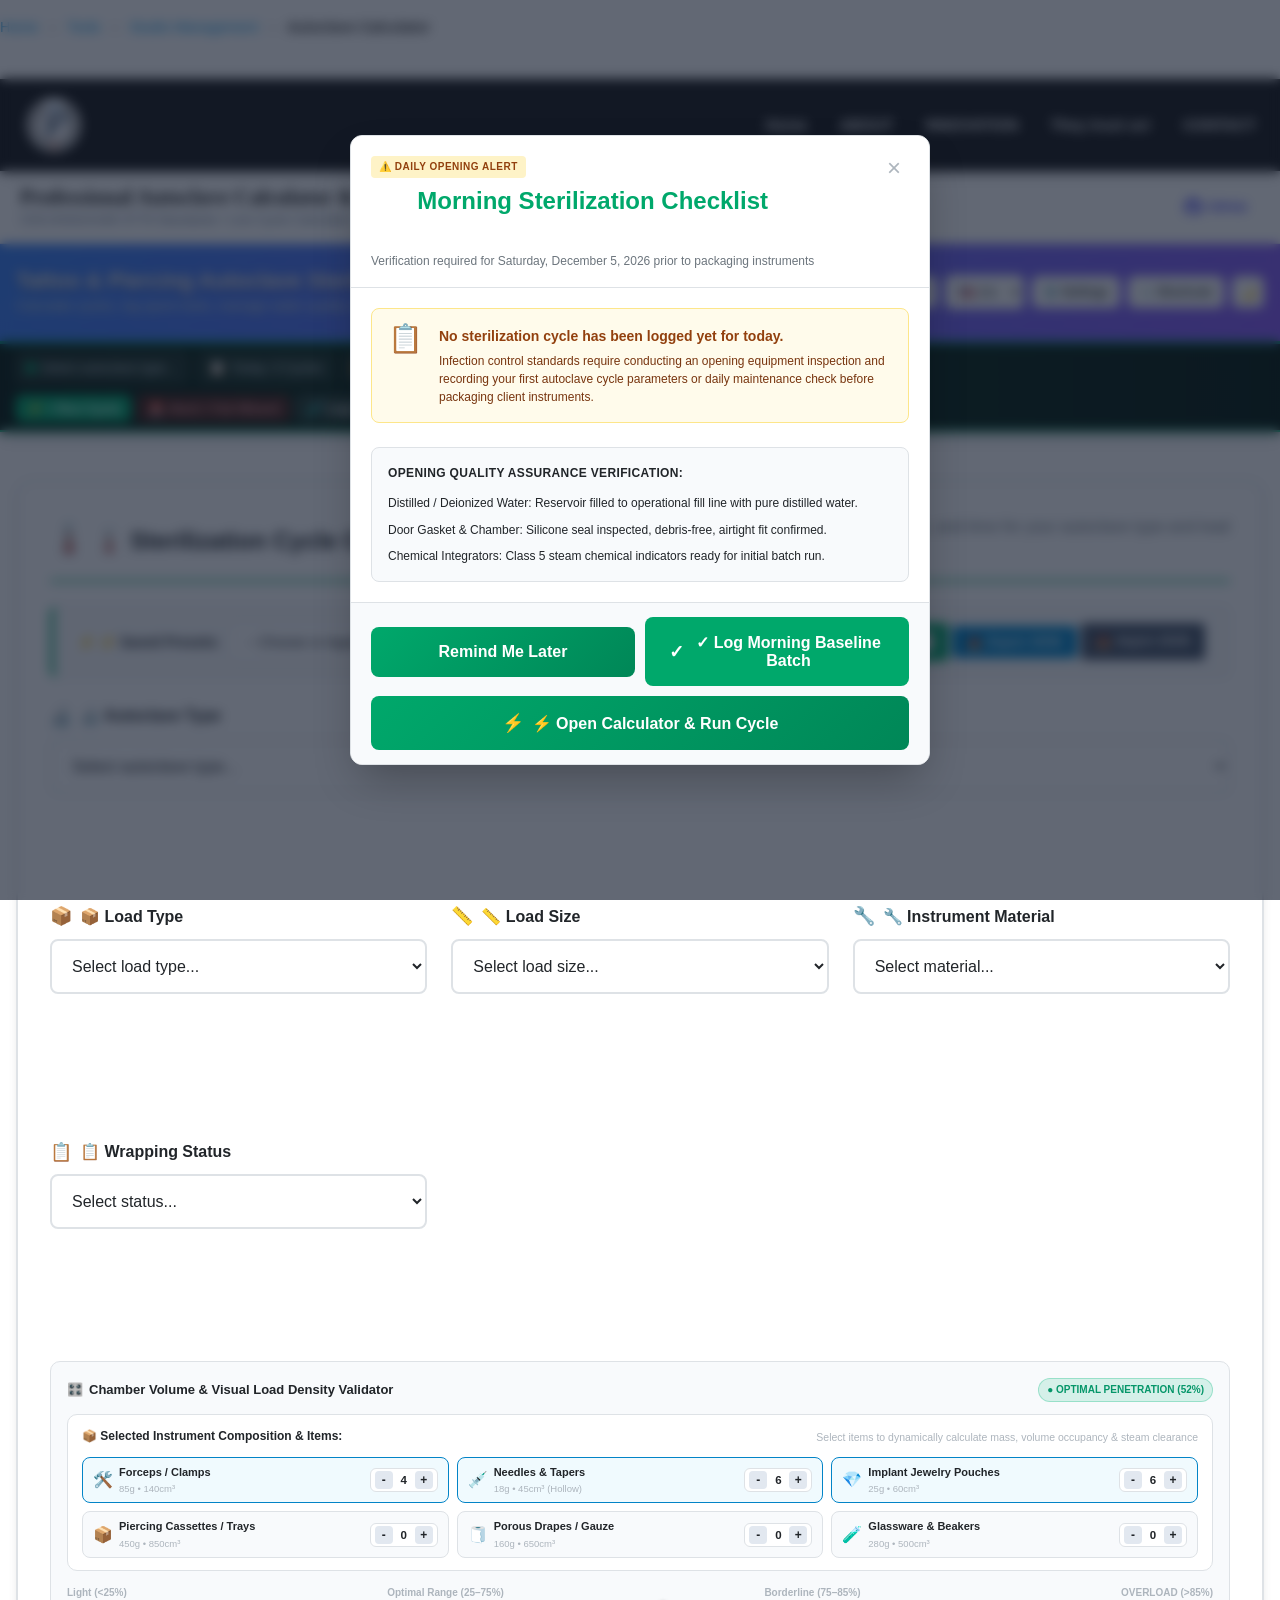
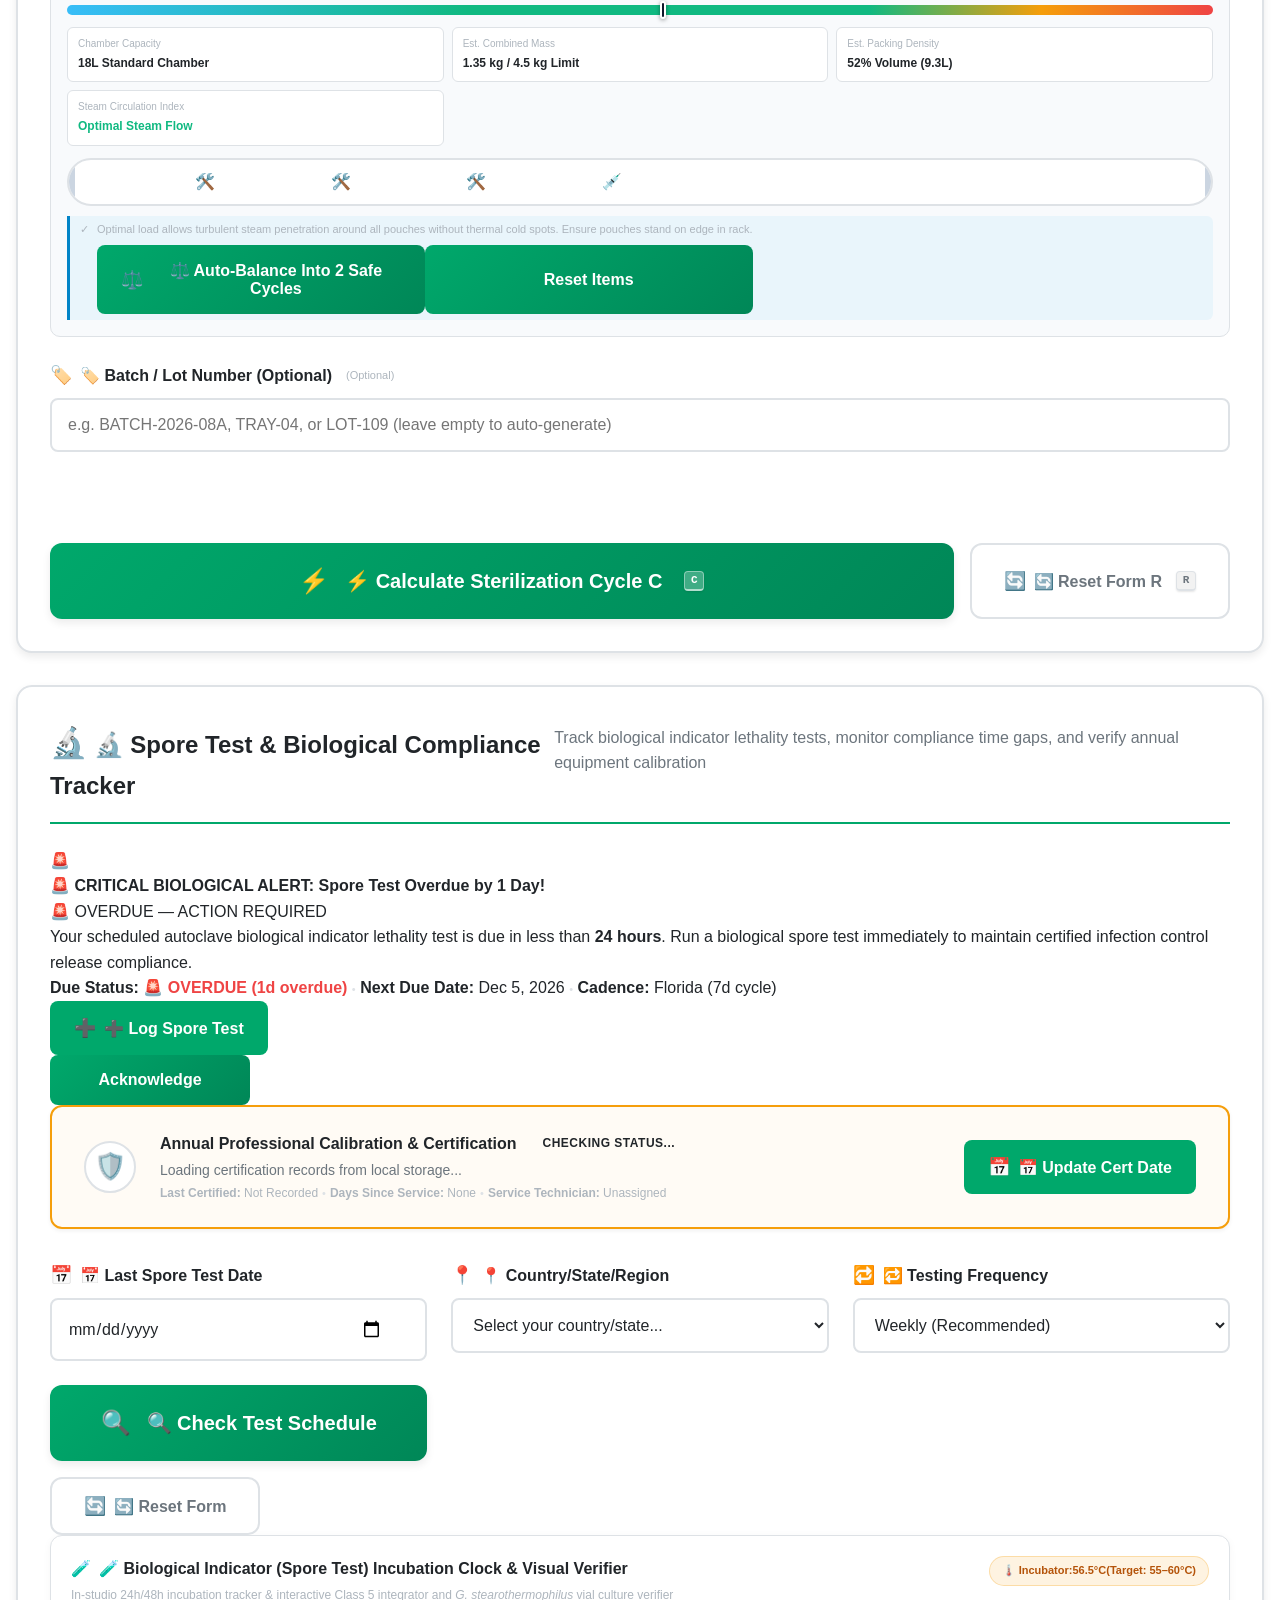
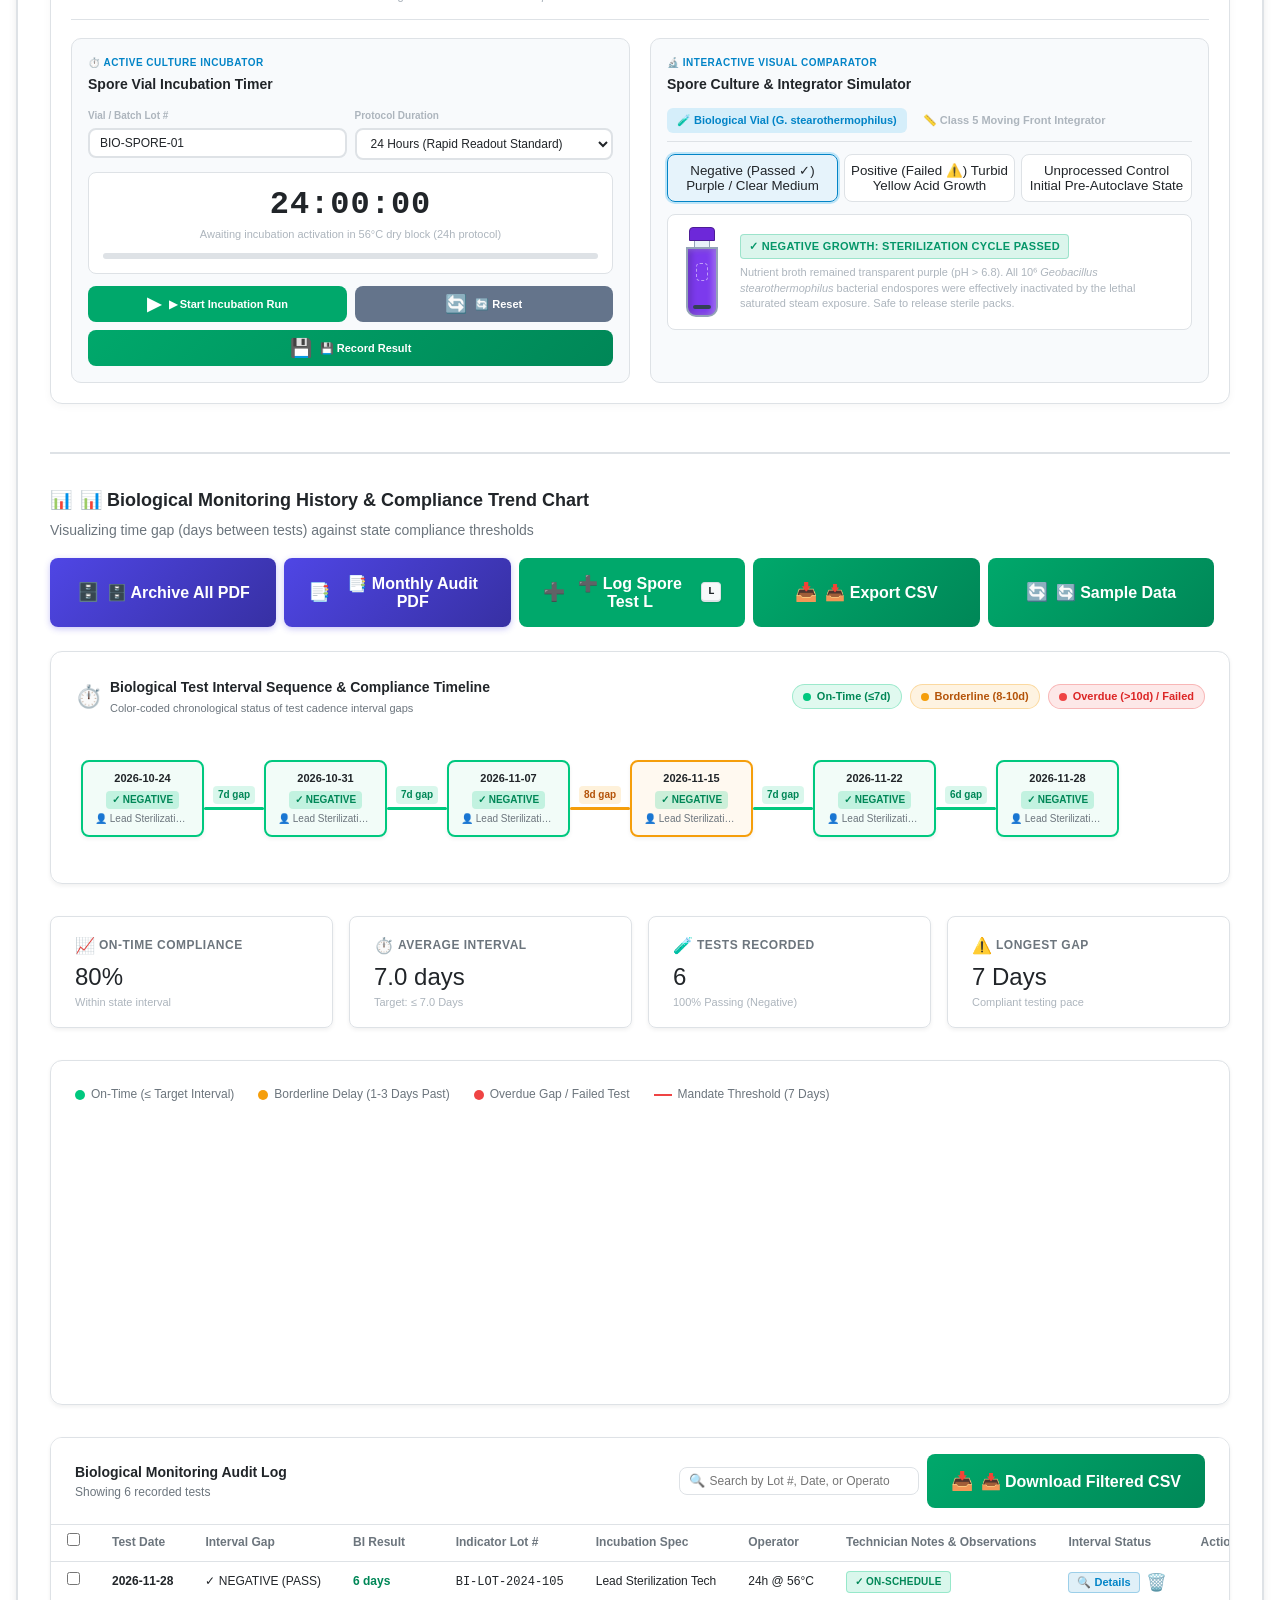
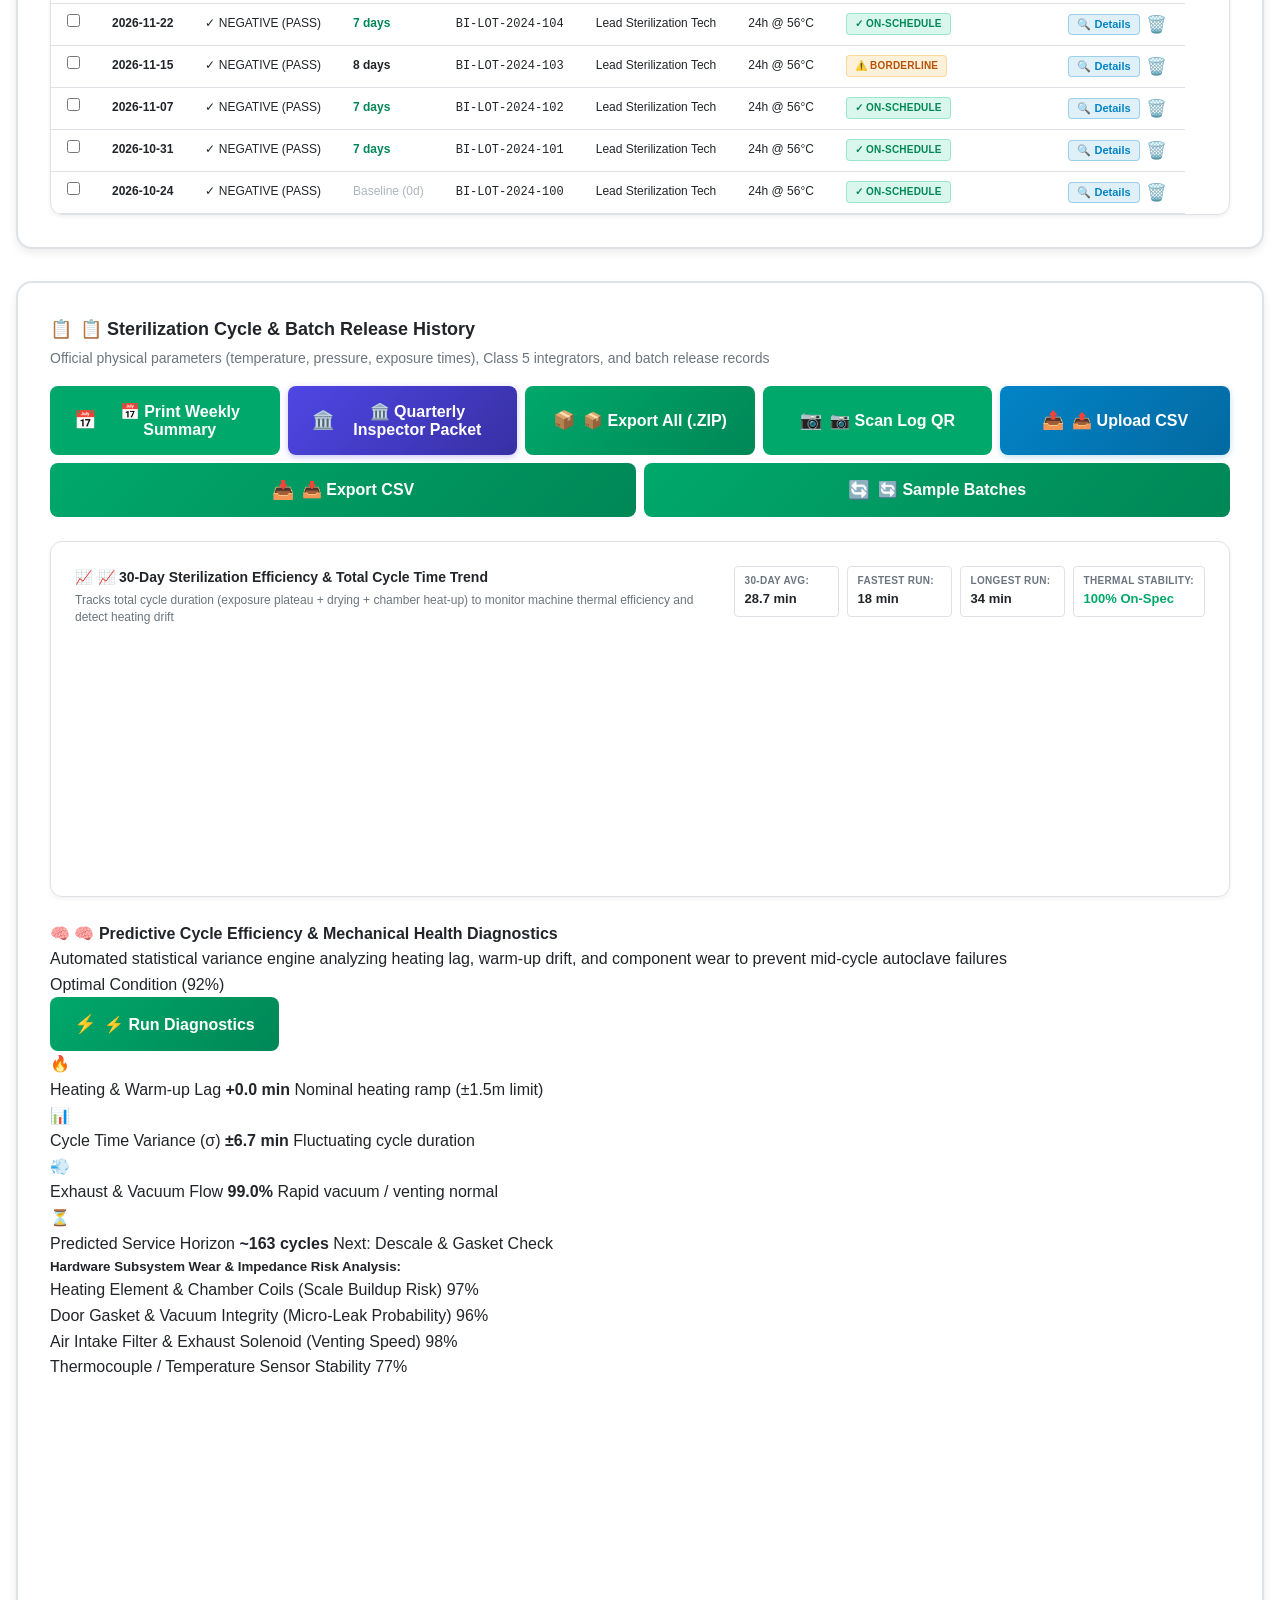
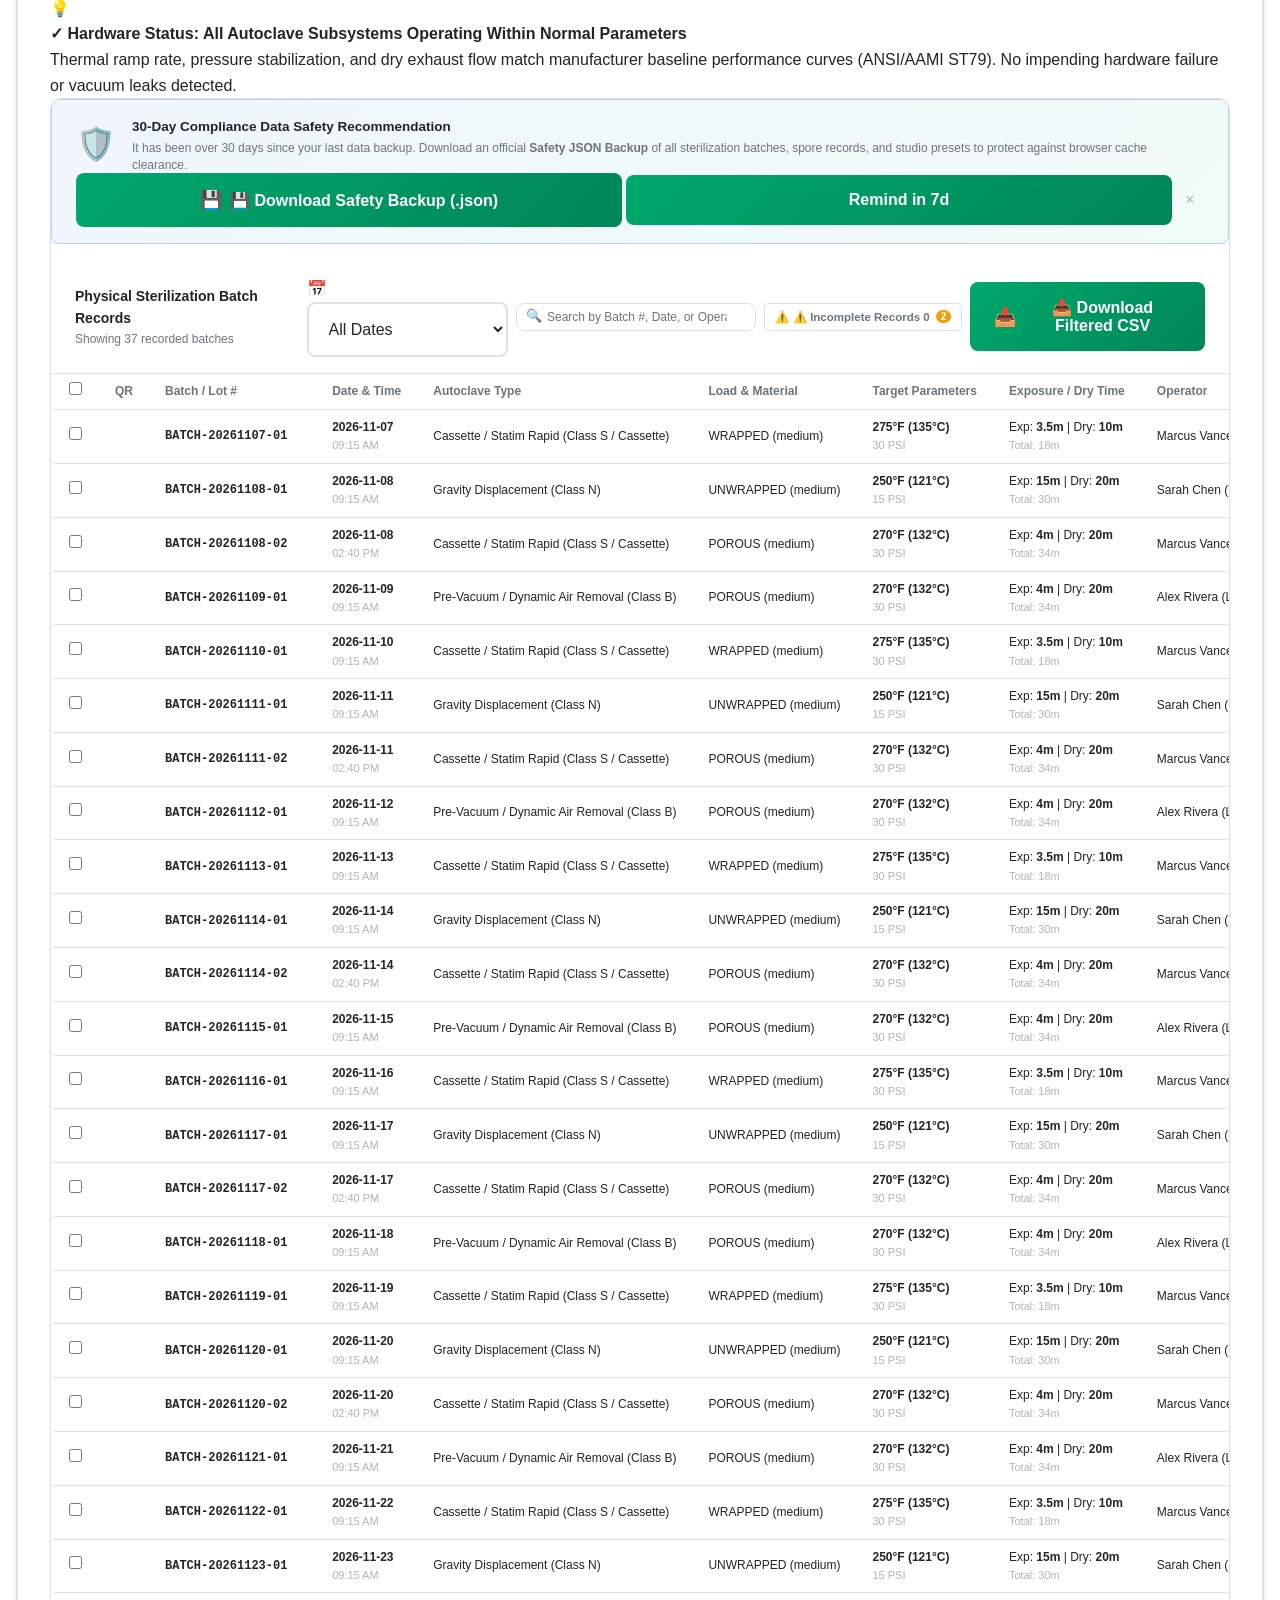
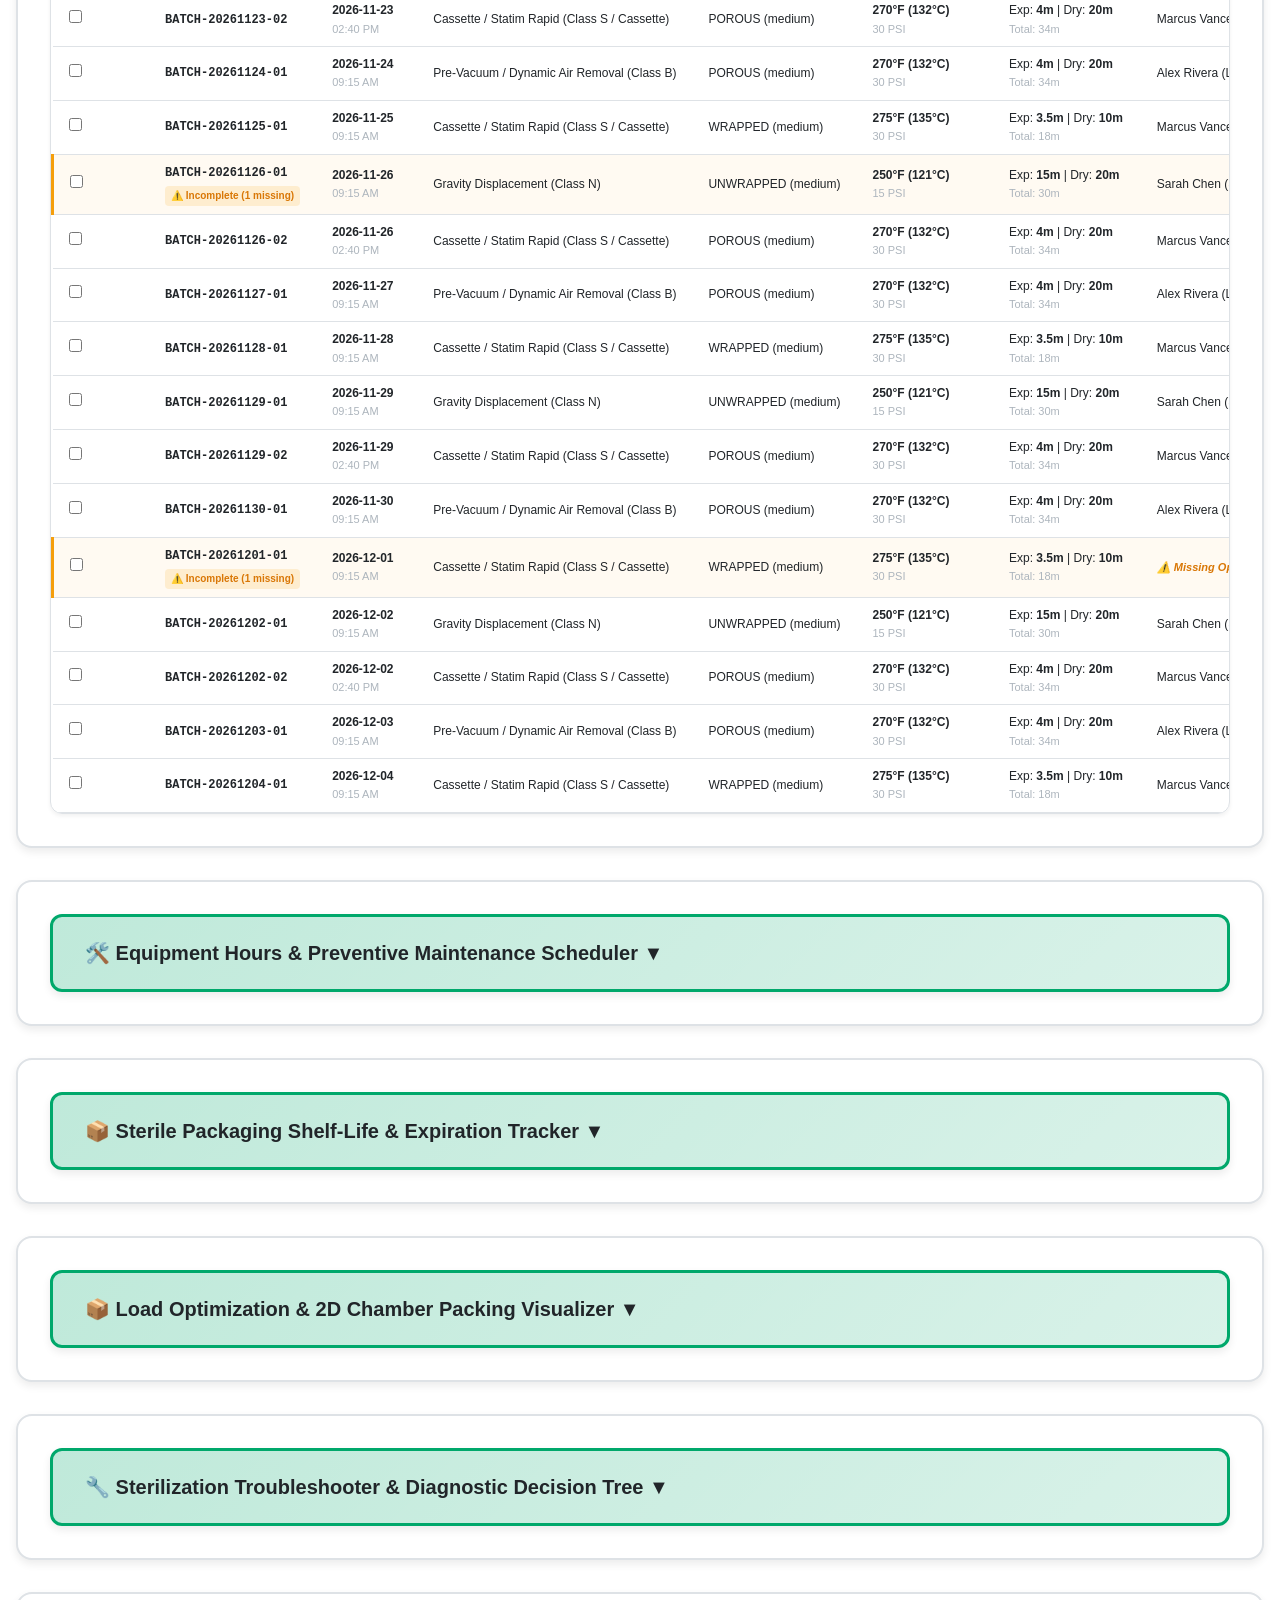
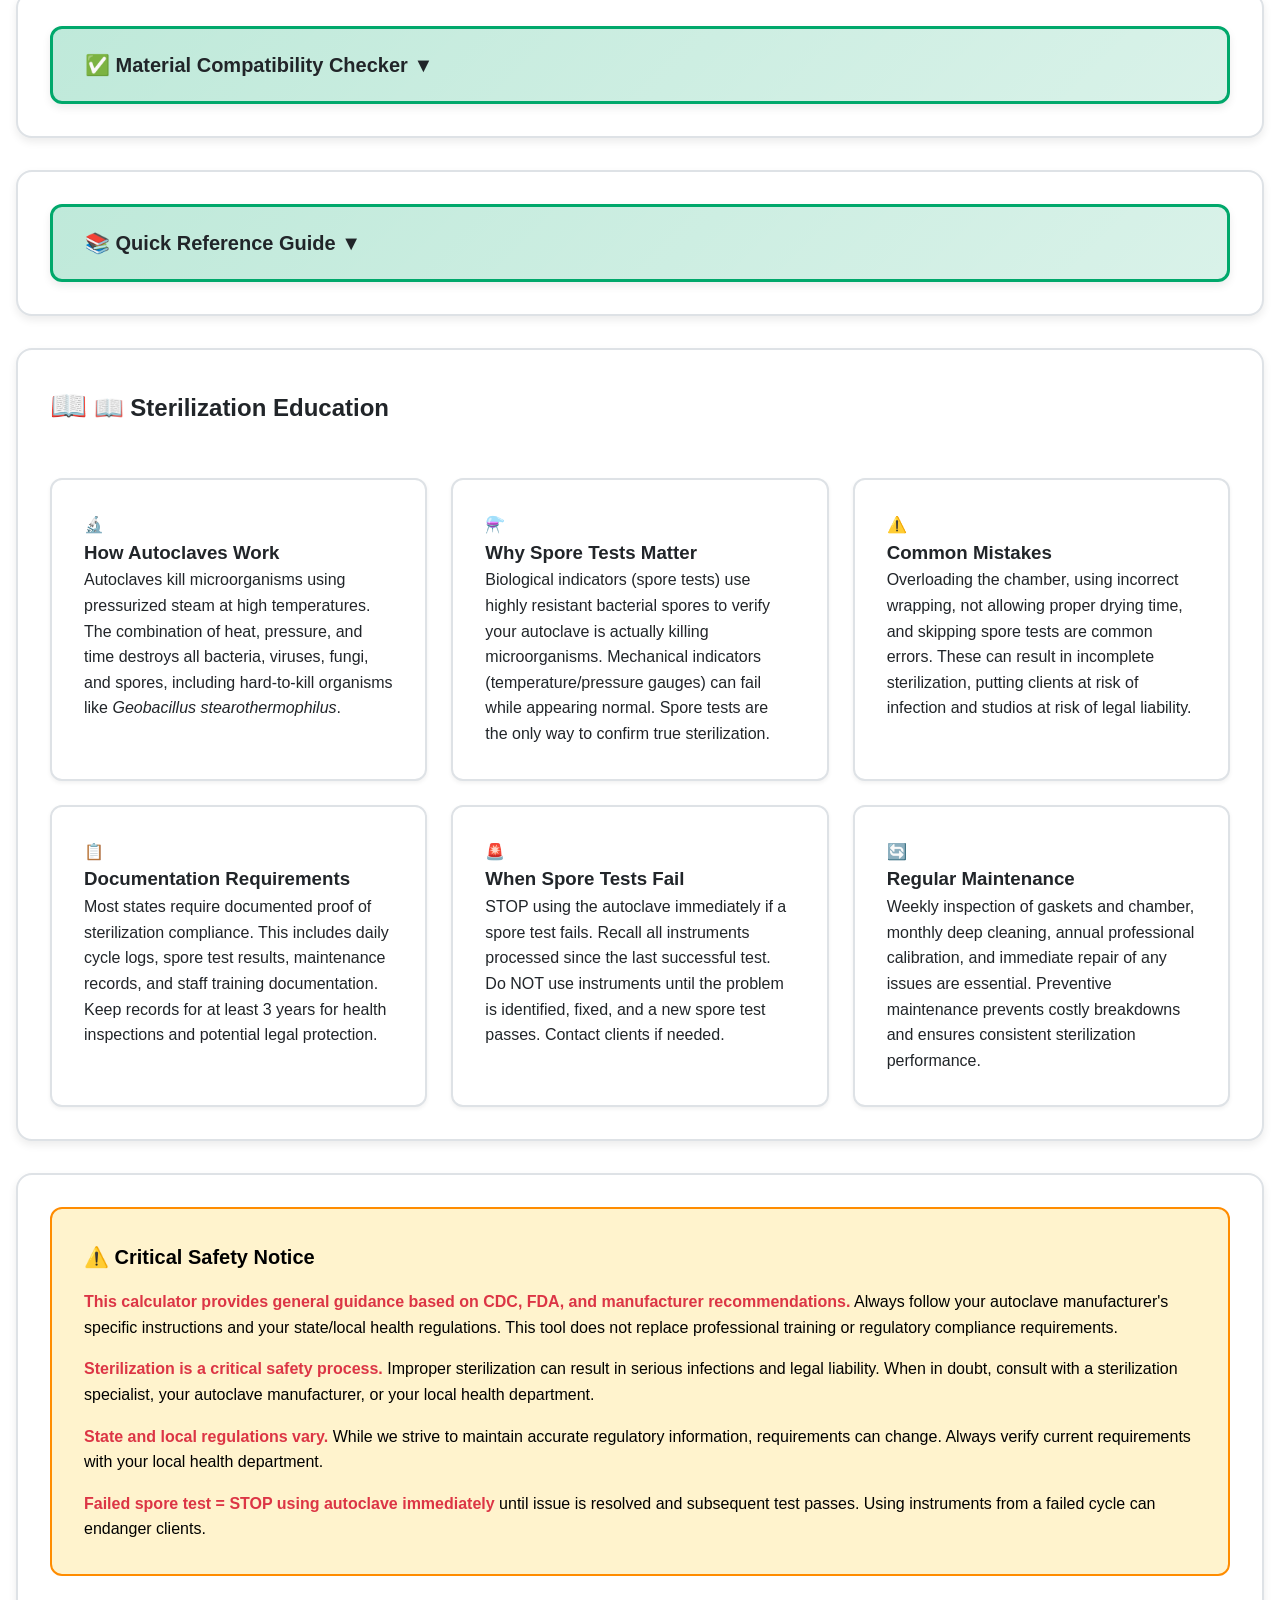
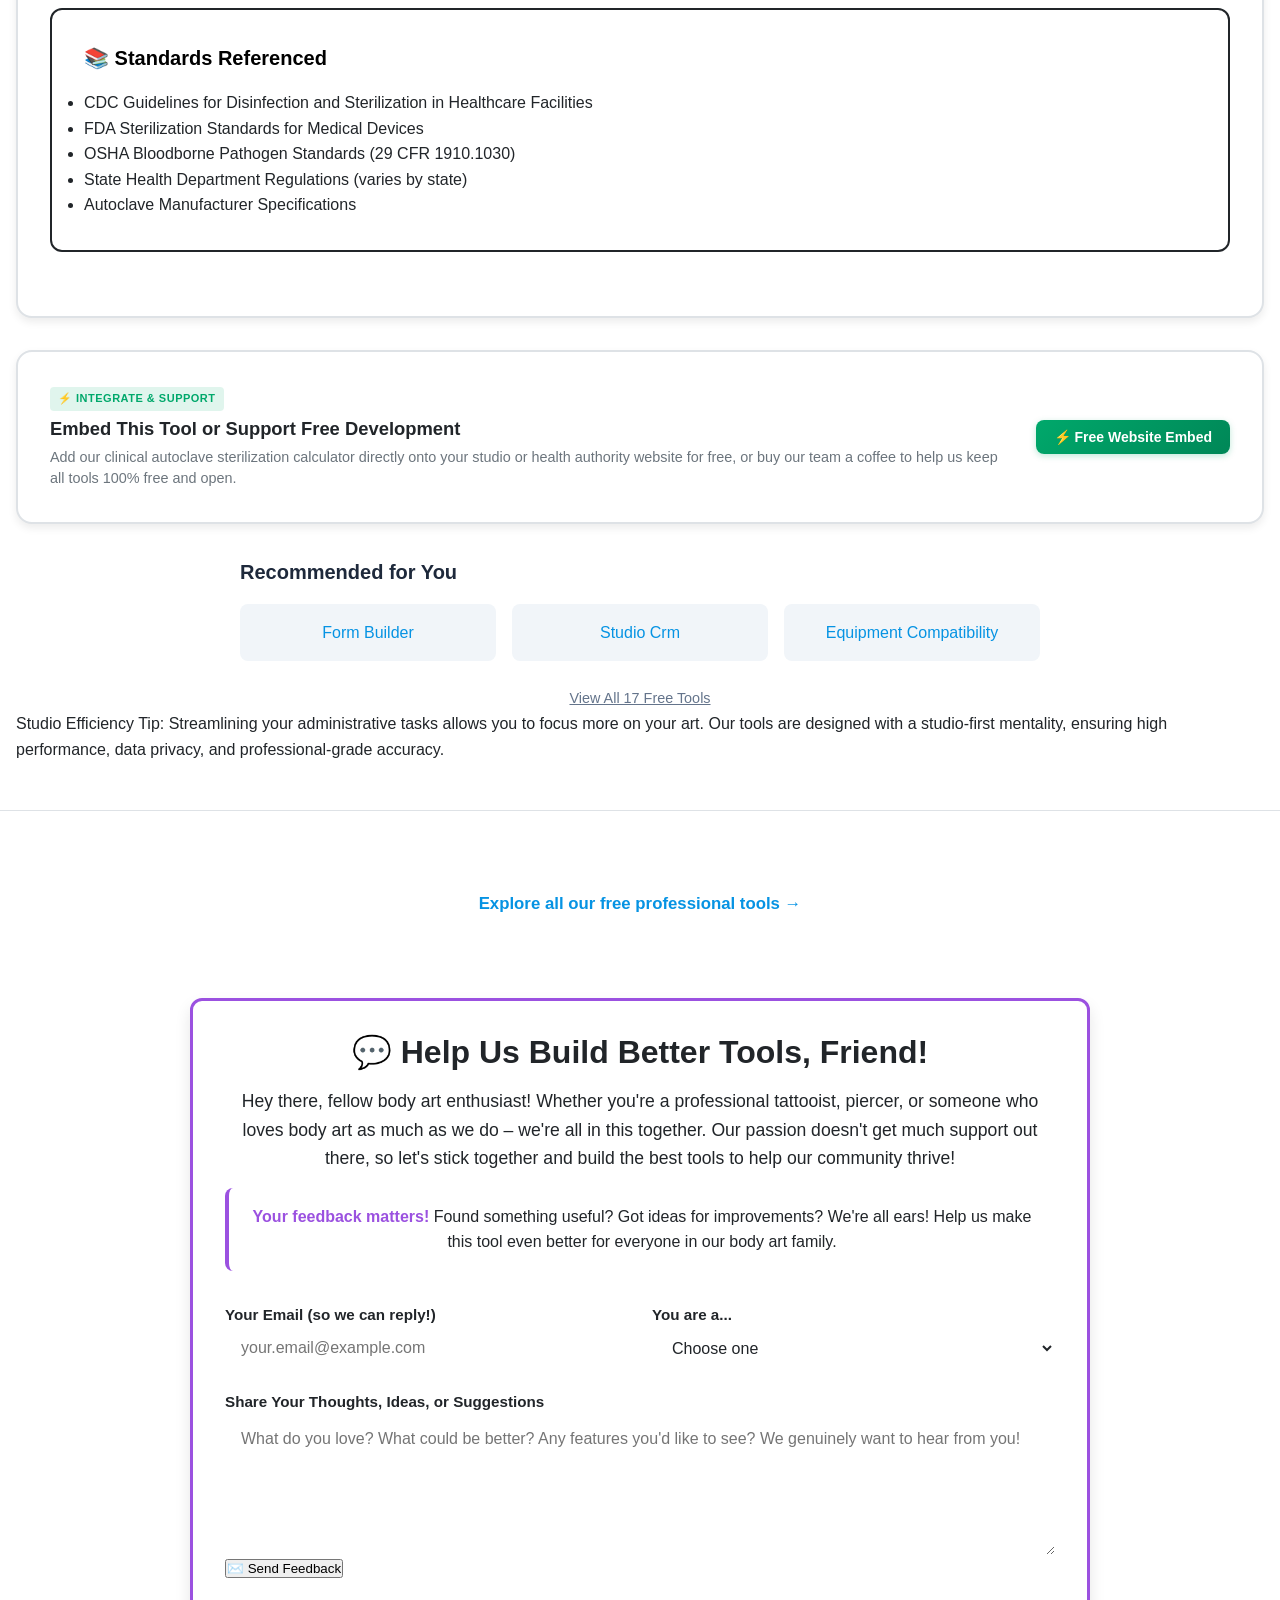
==== commit f08e3321: "sync index.html from the live site The website copy of this tool moved on and the repo did not, so a" ====
--- a/index.html
+++ b/index.html
@@ -1491,9 +1491,6 @@
                             </p>
                         </div>
                         <div class="autoclave__spore-history-actions">
-                            <button type="button" id="btn-sync-spore-sheets" class="autoclave__action-button autoclave__action-button--cloud" title="Sync Spore Tests &amp; Sterilization Logs to Google Sheets" data-i18n="btn.google.sheets.sync" data-i18n-title="title.sync.spore.tests.sterilization">
-                                <span>☁️</span> Google Sheets Sync
-                            </button>
                             <button type="button" id="btn-generate-all-spore-archive-pdf-history" class="autoclave__action-button autoclave__action-button--audit" title="Generate Print-Friendly PDF of Entire Spore Test Archive" data-i18n="btn.archive.all.pdf" data-i18n-title="title.generate.print.friendly.pdf.of">
                                 <span>🗄️</span> Archive All PDF
                             </button>
@@ -1509,43 +1506,6 @@
                             <button type="button" id="load-sample-spore-btn" class="autoclave__action-button" title="Load Standard Sample Compliance Data" data-i18n="btn.sample.data" data-i18n-title="title.load.standard.sample.complianc">
                                 <span>🔄</span> Sample Data
                             </button>
-                        </div>
-                    </div>
-
-                    <!-- ═══════════════════════════════════════════════════════════
-                         CLOUD SYNC STATUS (FIREBASE FIRESTORE & GOOGLE SHEETS)
-                    ═══════════════════════════════════════════════════════════ -->
-                    <div class="autoclave__spore-cloud-sync-card" id="spore-cloud-sync-container">
-                        <div class="autoclave__spore-cloud-sync-content">
-                            <div class="autoclave__spore-cloud-sync-left">
-                                <div class="autoclave__spore-cloud-sync-icon-wrap" id="spore-cloud-sync-icon-wrap">
-                                    <span class="autoclave__spore-cloud-sync-icon" id="spore-cloud-sync-icon">☁️</span>
-                                </div>
-                                <div class="autoclave__spore-cloud-sync-details">
-                                    <div class="autoclave__spore-cloud-sync-title-row">
-                                        <h4 class="autoclave__spore-cloud-sync-title" data-i18n="heading.h4.cloud.sync.status">Cloud Sync Status</h4>
-                                        <span id="spore-cloud-sync-pill" class="autoclave__cloud-pill autoclave__cloud-pill--synced">● Synced with Cloud</span>
-                                    </div>
-                                    <p class="autoclave__spore-cloud-sync-desc" id="spore-cloud-sync-desc" data-i18n="txt.real.time.firestore.google.she">
-                                        Real-time Firestore &amp; Google Sheets synchronization • Maps (Date, Result, Lot, Incubation, Operator, Notes)
-                                    </p>
-                                    <div class="autoclave__spore-cloud-sync-meta">
-                                        <span><strong>Last Synced:</strong> <span id="spore-last-synced-time">Checking Firestore...</span></span>
-                                        <span class="autoclave__meta-sep">•</span>
-                                        <span><strong>Database:</strong> <span id="spore-cloud-backend-label">Firebase Firestore</span></span>
-                                        <span class="autoclave__meta-sep">•</span>
-                                        <span><strong>Destination:</strong> <a href="#" id="spore-cloud-sheet-link" target="_blank" class="autoclave__inline-link">Private Google Sheet ↗</a></span>
-                                    </div>
-                                </div>
-                            </div>
-                            <div class="autoclave__spore-cloud-sync-actions">
-                                <button type="button" id="btn-spore-sync-now" class="autoclave__action-button autoclave__action-button--sync-now" title="Manually push Spore Test records to Google Sheets &amp; Firebase Firestore" data-i18n="btn.sync.now" data-i18n-title="title.manually.push.spore.test.recor">
-                                    <span>⚡</span> Sync Now
-                                </button>
-                                <button type="button" id="btn-spore-sheet-config" class="autoclave__action-button autoclave__action-button--ghost" title="Configure Cloud Sync &amp; Account in Settings" data-i18n="btn.sync.settings" data-i18n-title="title.configure.cloud.sync.account.i">
-                                    <span>⚙️</span> Sync Settings
-                                </button>
-                            </div>
                         </div>
                     </div>
 
@@ -3428,9 +3388,6 @@
                     <button type="button" class="autoclave__settings-tab" data-settings-tab="branding" id="tab-settings-branding" data-i18n="btn.studio.logo.target">
                         <span>🏢</span> Studio Logo &amp; Target
                     </button>
-                    <button type="button" class="autoclave__settings-tab" data-settings-tab="cloud" id="tab-settings-cloud" data-i18n="btn.google.sheets.sync.1">
-                        <span>☁️</span> Google Sheets Sync
-                    </button>
                     <button type="button" class="autoclave__settings-tab" data-settings-tab="digest" id="tab-settings-digest" data-i18n="btn.weekly.digest">
                         <span>📧</span> Weekly Digest
                     </button>
@@ -3824,99 +3781,6 @@
                             <p class="autoclave__notice-text">
                                 <strong>Legal Retention Compliance Notice:</strong> CDC Guidelines and State Environmental Health codes require body art and dental facilities to maintain biological monitoring records on site for at least 3 years. Running this cleanup will never delete records within your 3-year compliance horizon.
                             </p>
-                        </div>
-                    </div>
-                </div>
-
-                <!-- TAB 5: GOOGLE SHEETS & DRIVE CLOUD SYNC -->
-                <div id="settings-panel-cloud" class="autoclave__settings-panel" style="display: none;">
-                    <div class="autoclave__settings-section-desc">
-                        <p>Automatically push your <strong>Spore Test History</strong> and <strong>Sterilization Logs</strong> directly to your private Google Sheet for cloud-backed record retention and statutory audit compliance.</p>
-                    </div>
-
-                    <!-- Cloud Connection Status Card -->
-                    <div class="autoclave__cloud-sync-card">
-                        <div class="autoclave__cloud-header">
-                            <div class="autoclave__cloud-icon-group">
-                                <span class="autoclave__cloud-main-icon">📊</span>
-                                <div>
-                                    <h3 class="autoclave__cloud-title" data-i18n="heading.h3.google.sheets.drive.integratio">Google Sheets &amp; Drive Integration</h3>
-                                    <div class="autoclave__cloud-status-badge" id="google-sync-status-badge">
-                                        <span class="status-indicator-dot"></span>
-                                        <span id="google-sync-status-text">Disconnected</span>
-                                    </div>
-                                </div>
-                            </div>
-                            <div id="google-auth-btn-container">
-                                <button type="button" id="btn-google-auth-connect" class="autoclave__action-button autoclave__action-button--google" data-i18n="btn.connect.google.account">
-                                    <svg class="google-logo-svg" width="18" height="18" viewBox="0 0 24 24">
-                                        <path fill="#4285F4" d="M23.745 12.27c0-.7-.06-1.4-.19-2.07H12v4.51h6.6c-.29 1.52-1.14 2.82-2.4 3.68v3.05h3.88c2.27-2.09 3.665-5.17 3.665-9.17z"></path>
-                                        <path fill="#34A853" d="M12 24c3.24 0 5.95-1.08 7.93-2.91l-3.88-3.05c-1.08.72-2.45 1.16-4.05 1.16-3.12 0-5.77-2.1-6.72-4.93H1.25v3.15C3.26 21.36 7.33 24 12 24z"></path>
-                                        <path fill="#FBBC05" d="M5.28 14.27c-.25-.72-.38-1.49-.38-2.27s.13-1.55.38-2.27V6.58H1.25C.45 8.18 0 9.98 0 12s.45 3.82 1.25 5.42l4.03-3.15z"></path>
-                                        <path fill="#EA4335" d="M12 4.75c1.77 0 3.35.61 4.6 1.8l3.42-3.42C17.95 1.19 15.24 0 12 0 7.33 0 3.26 2.64 1.25 6.58l4.03 3.15c.95-2.83 3.6-4.98 6.72-4.98z"></path>
-                                    </svg>
-                                    <span>Connect Google Account</span>
-                                </button>
-                                <button type="button" id="btn-google-auth-disconnect" class="autoclave__action-button autoclave__action-button--cancel" style="display: none;" data-i18n="btn.disconnect.account">
-                                    <span>🔌</span> Disconnect Account
-                                </button>
-                            </div>
-                        </div>
-
-                        <!-- Connected Account Details (Visible when connected) -->
-                        <div id="google-connected-details" class="autoclave__cloud-connected-box" style="display: none;">
-                            <div class="autoclave__cloud-meta-row">
-                                <span class="autoclave__cloud-meta-label">Connected Google Account:</span>
-                                <strong class="autoclave__cloud-meta-val" id="google-user-email">user@gmail.com</strong>
-                            </div>
-                            <div class="autoclave__cloud-meta-row">
-                                <span class="autoclave__cloud-meta-label">Private Audit Spreadsheet:</span>
-                                <a id="google-sheet-link" href="#" target="_blank" rel="noopener" class="autoclave__sheet-direct-link">
-                                    <span>📑</span> <span id="google-sheet-title">Autoclave Sterilization &amp; Biological Compliance Logs</span> →
-                                </a>
-                            </div>
-                            <div class="autoclave__cloud-meta-row">
-                                <span class="autoclave__cloud-meta-label">Last Successfully Synced:</span>
-                                <span class="autoclave__cloud-meta-val" id="google-last-synced-time">Never</span>
-                            </div>
-
-                            <div class="autoclave__cloud-options">
-                                <label class="autoclave__checkbox-label" data-i18n="label.real.time.auto.sync.automatica">
-                                    <input type="checkbox" id="google-auto-sync-toggle" checked="">
-                                    <span><strong>Real-Time Auto Sync:</strong> Automatically push to Google Sheets whenever a new sterilization cycle or spore test is logged</span>
-                                </label>
-                            </div>
-
-                            <div class="autoclave__cloud-sync-actions">
-                                <button type="button" id="btn-push-google-sheets-now" class="autoclave__action-button autoclave__action-button--save" data-i18n="btn.push.all.records.to.google.she">
-                                    <span id="push-sheets-icon">⚡</span>
-                                    <span id="push-sheets-text">Push All Records to Google Sheets Now</span>
-                                </button>
-                                <button type="button" id="btn-open-live-sheet" class="autoclave__action-button" data-i18n="btn.open.google.sheet.in.new.tab">
-                                    <span>🔗</span> Open Google Sheet in New Tab
-                                </button>
-                            </div>
-                        </div>
-
-                        <!-- Sheet Content Specification Breakdown -->
-                        <div class="autoclave__cloud-sheets-breakdown">
-                            <h4 class="autoclave__subheading" style="margin-bottom: 8px;" data-i18n="heading.h4.synchronized.spreadsheets.arch">Synchronized Spreadsheets Architecture:</h4>
-                            <div class="autoclave__sheet-spec-grid">
-                                <div class="autoclave__sheet-spec-card">
-                                    <span class="autoclave__sheet-spec-icon">🧪</span>
-                                    <div>
-                                        <strong>Tab 1: Spore Test History</strong>
-                                        <p data-i18n="txt.includes.biological.indicator.">Includes biological indicator test dates, pass/fail lethality outcomes, incubation hours &amp; temps, control vial verification, technician notes, and days interval.</p>
-                                    </div>
-                                </div>
-                                <div class="autoclave__sheet-spec-card">
-                                    <span class="autoclave__sheet-spec-icon">🌡️</span>
-                                    <div>
-                                        <strong>Tab 2: Sterilization Logs</strong>
-                                        <p data-i18n="txt.comprehensive.physical.chemica">Comprehensive physical &amp; chemical cycle verification, lot/batch IDs, chamber serials, exposure &amp; dry durations, and operator signatures.</p>
-                                    </div>
-                                </div>
-                            </div>
                         </div>
                     </div>
                 </div>
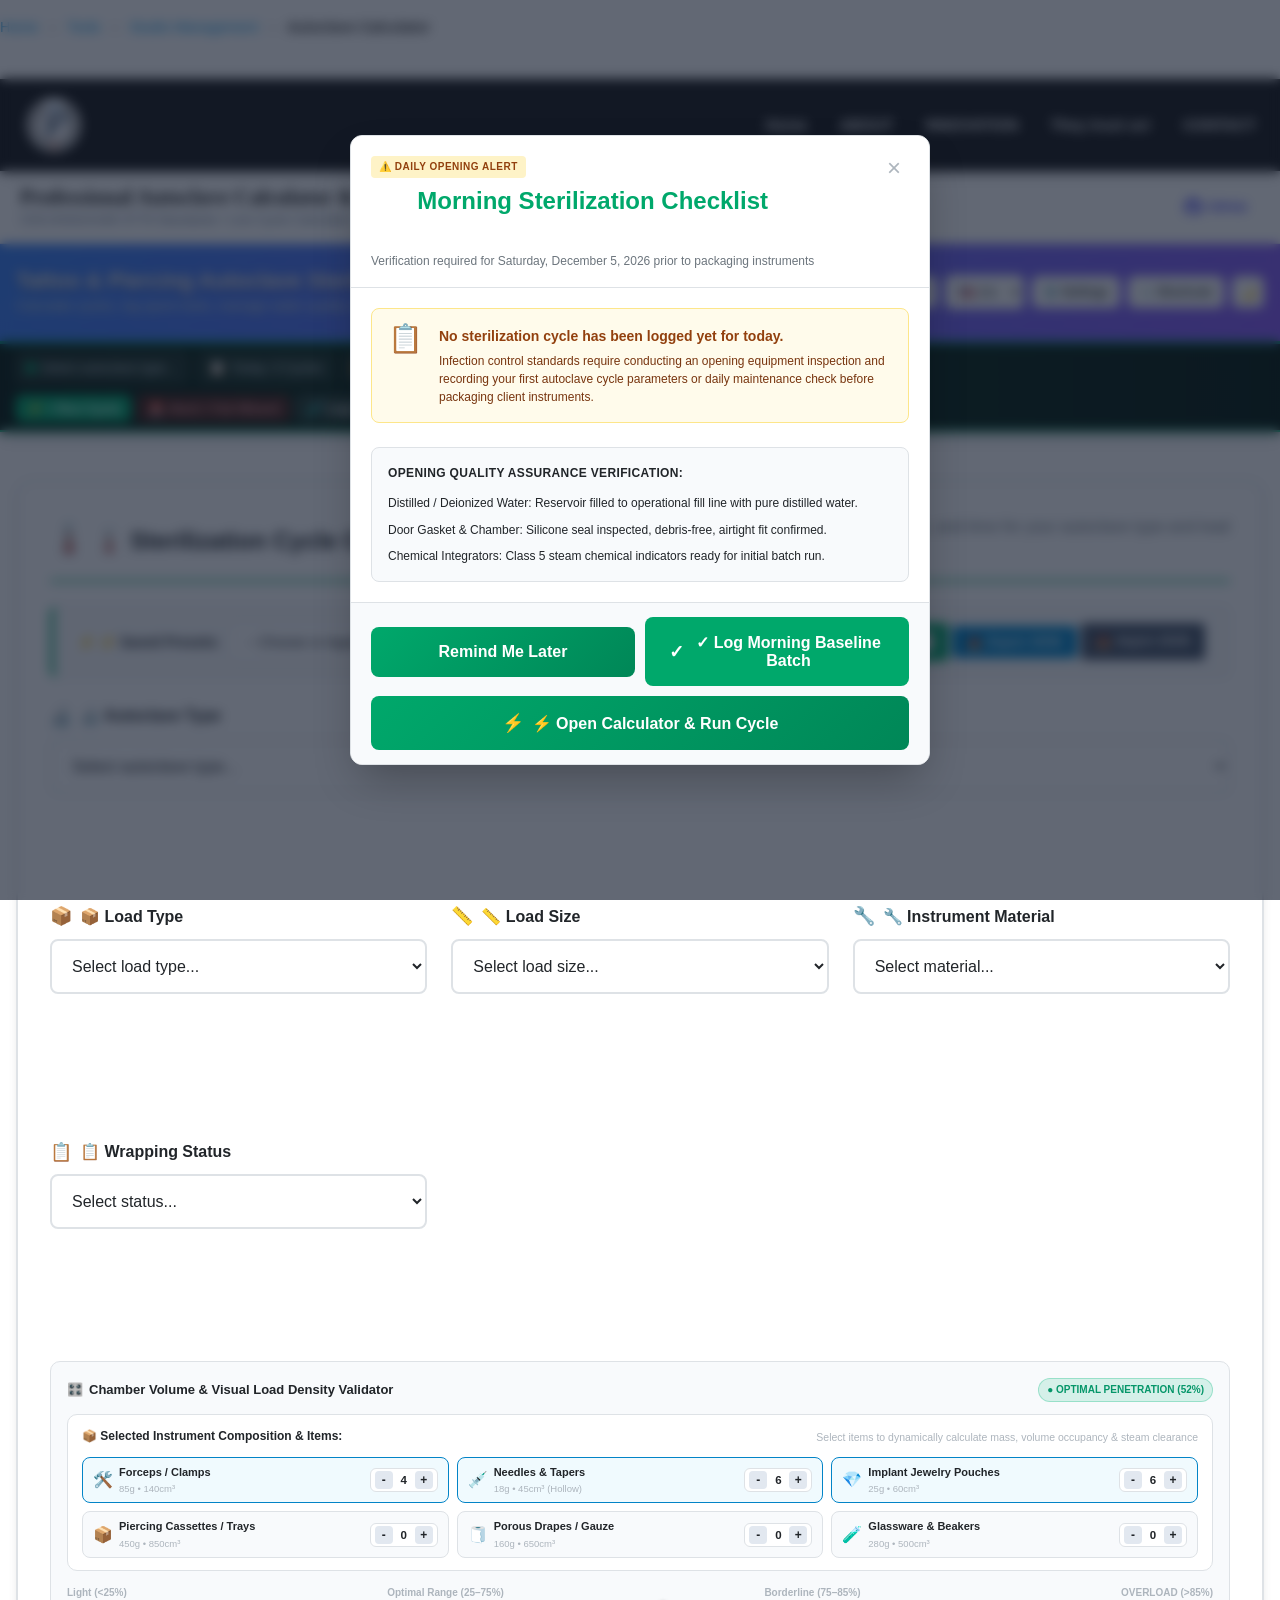
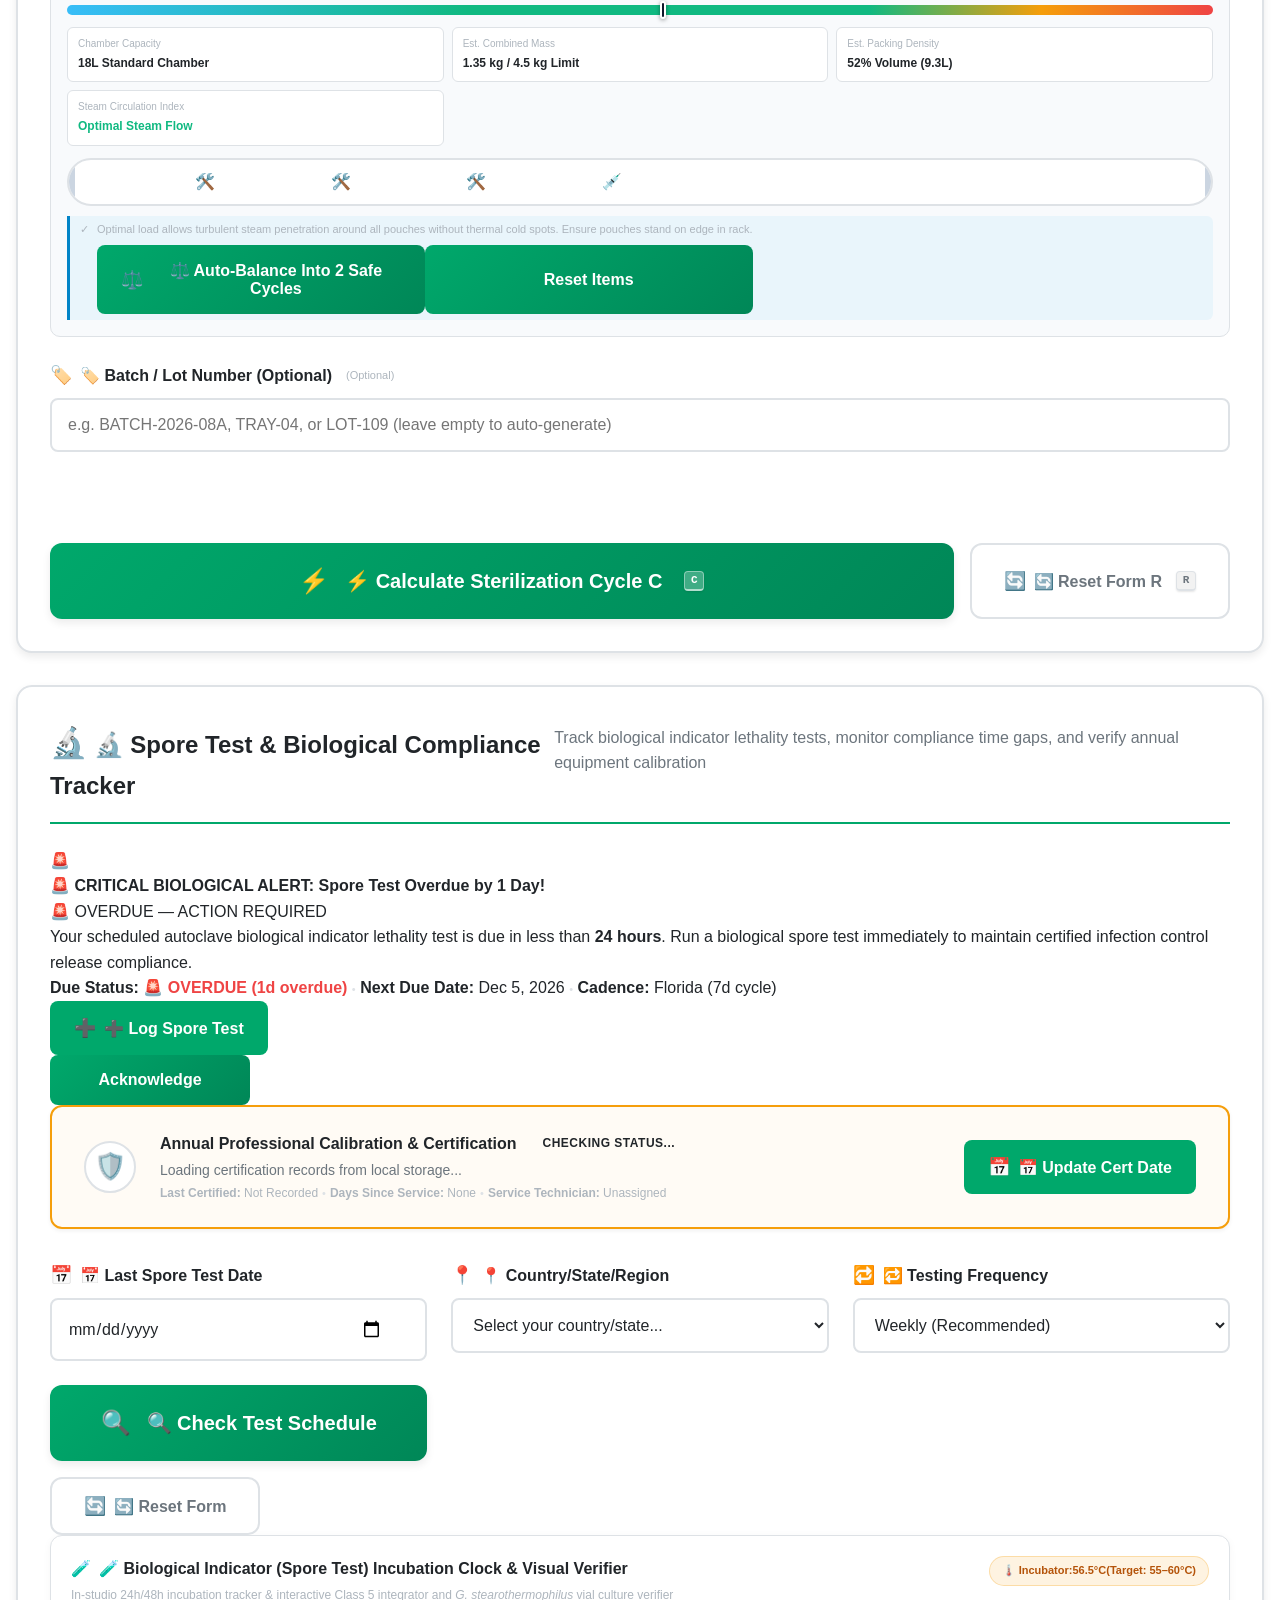
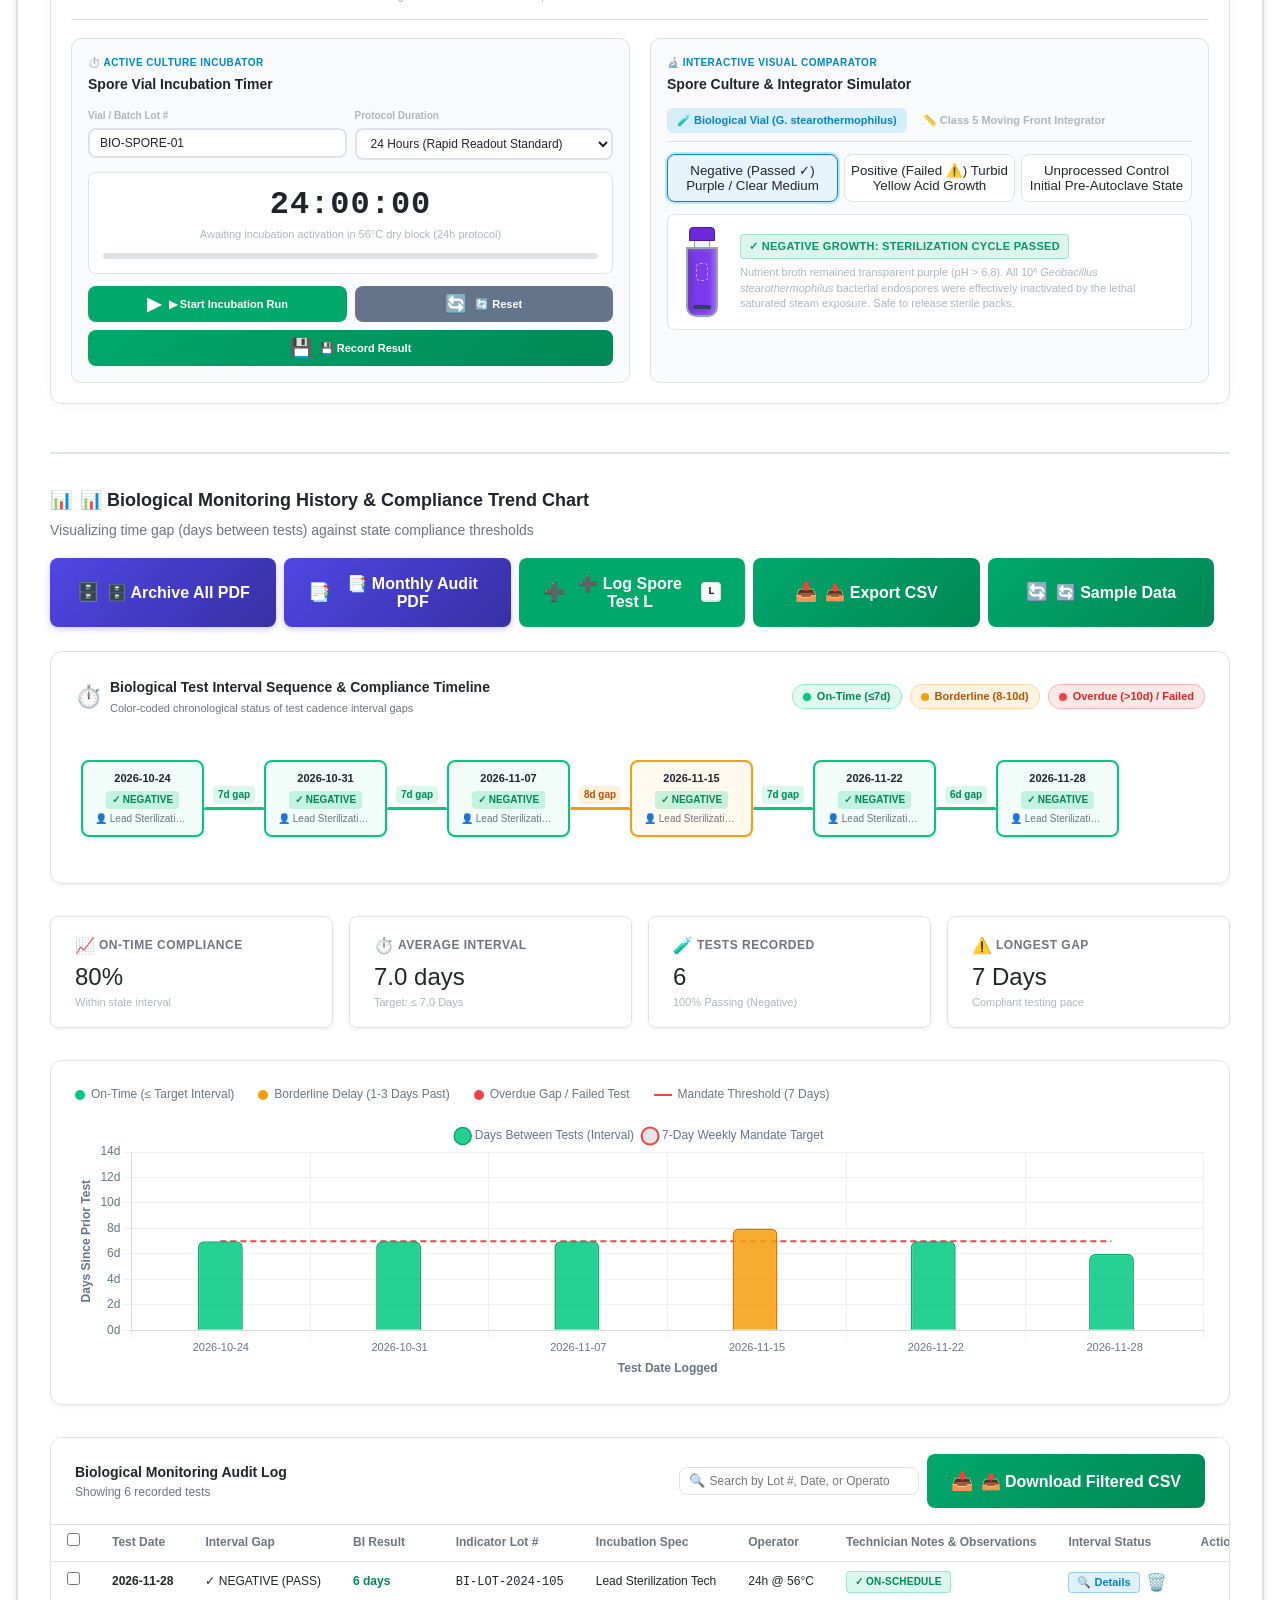
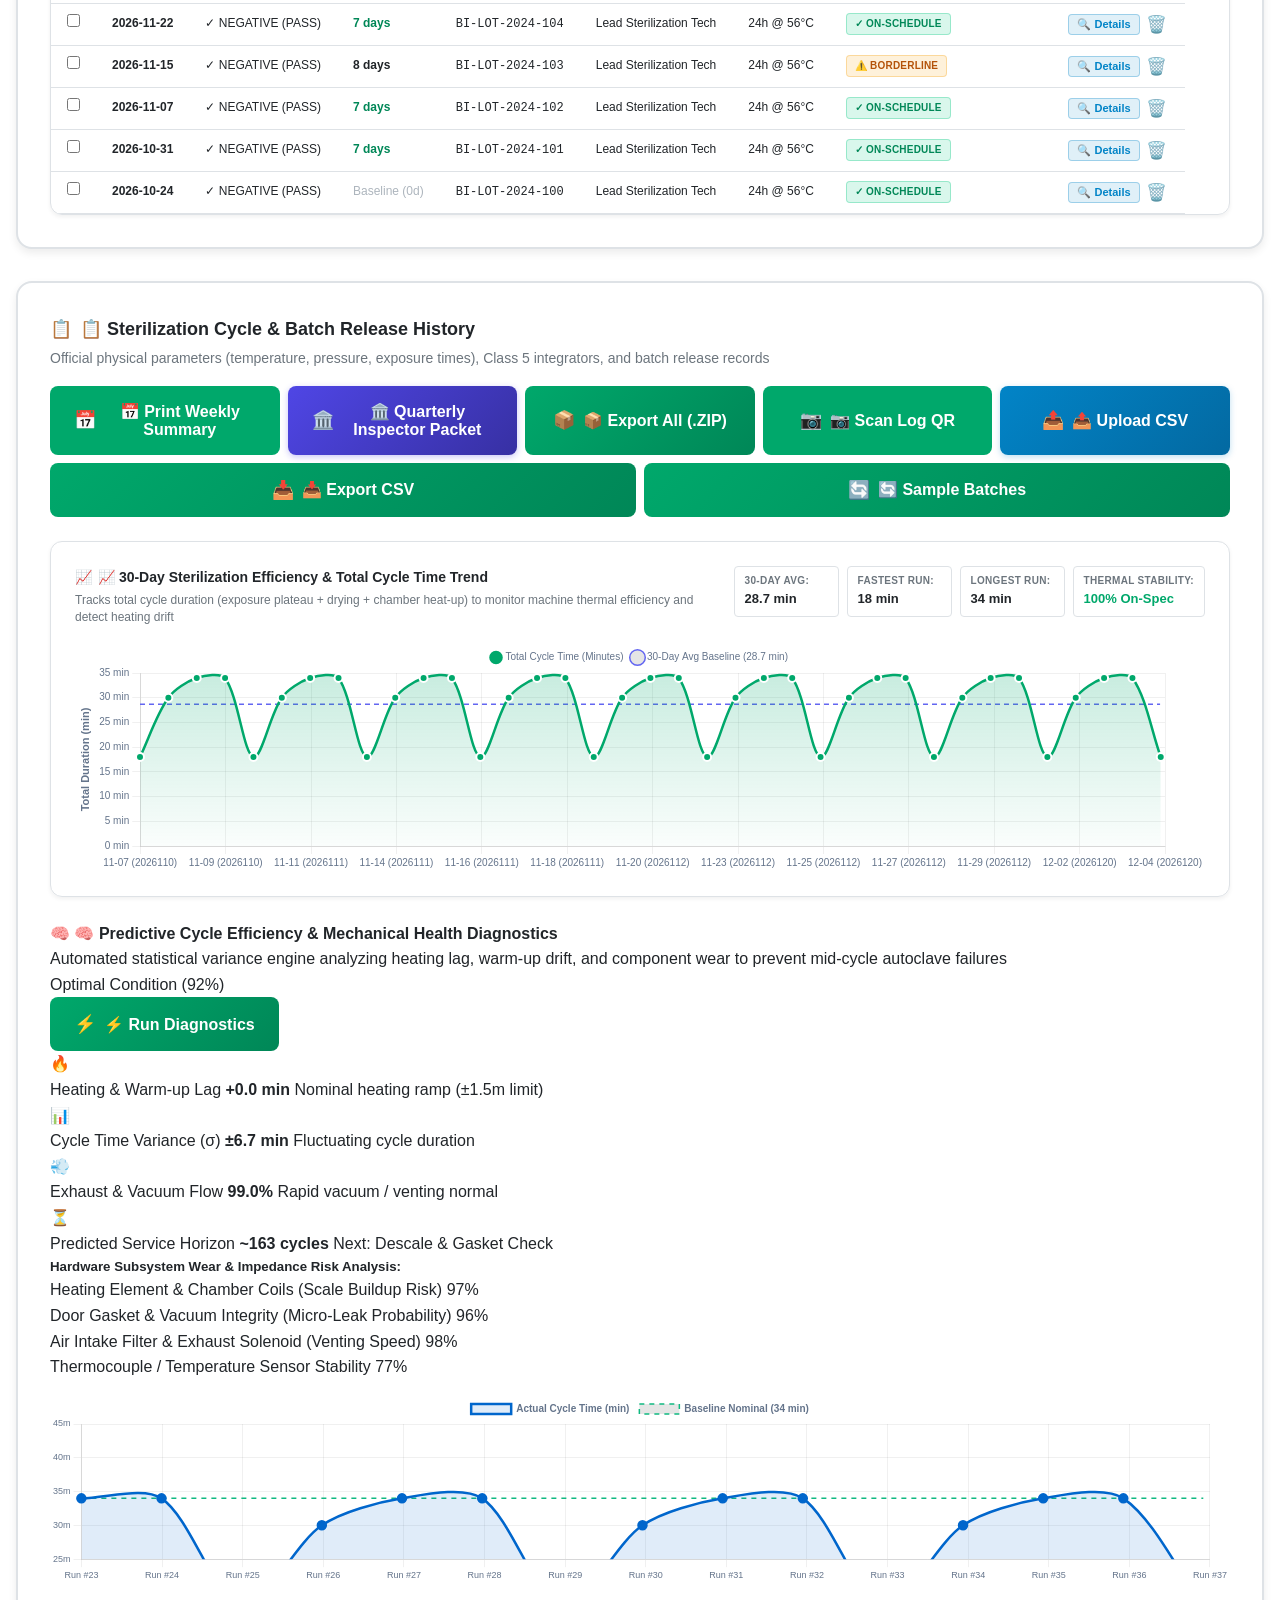
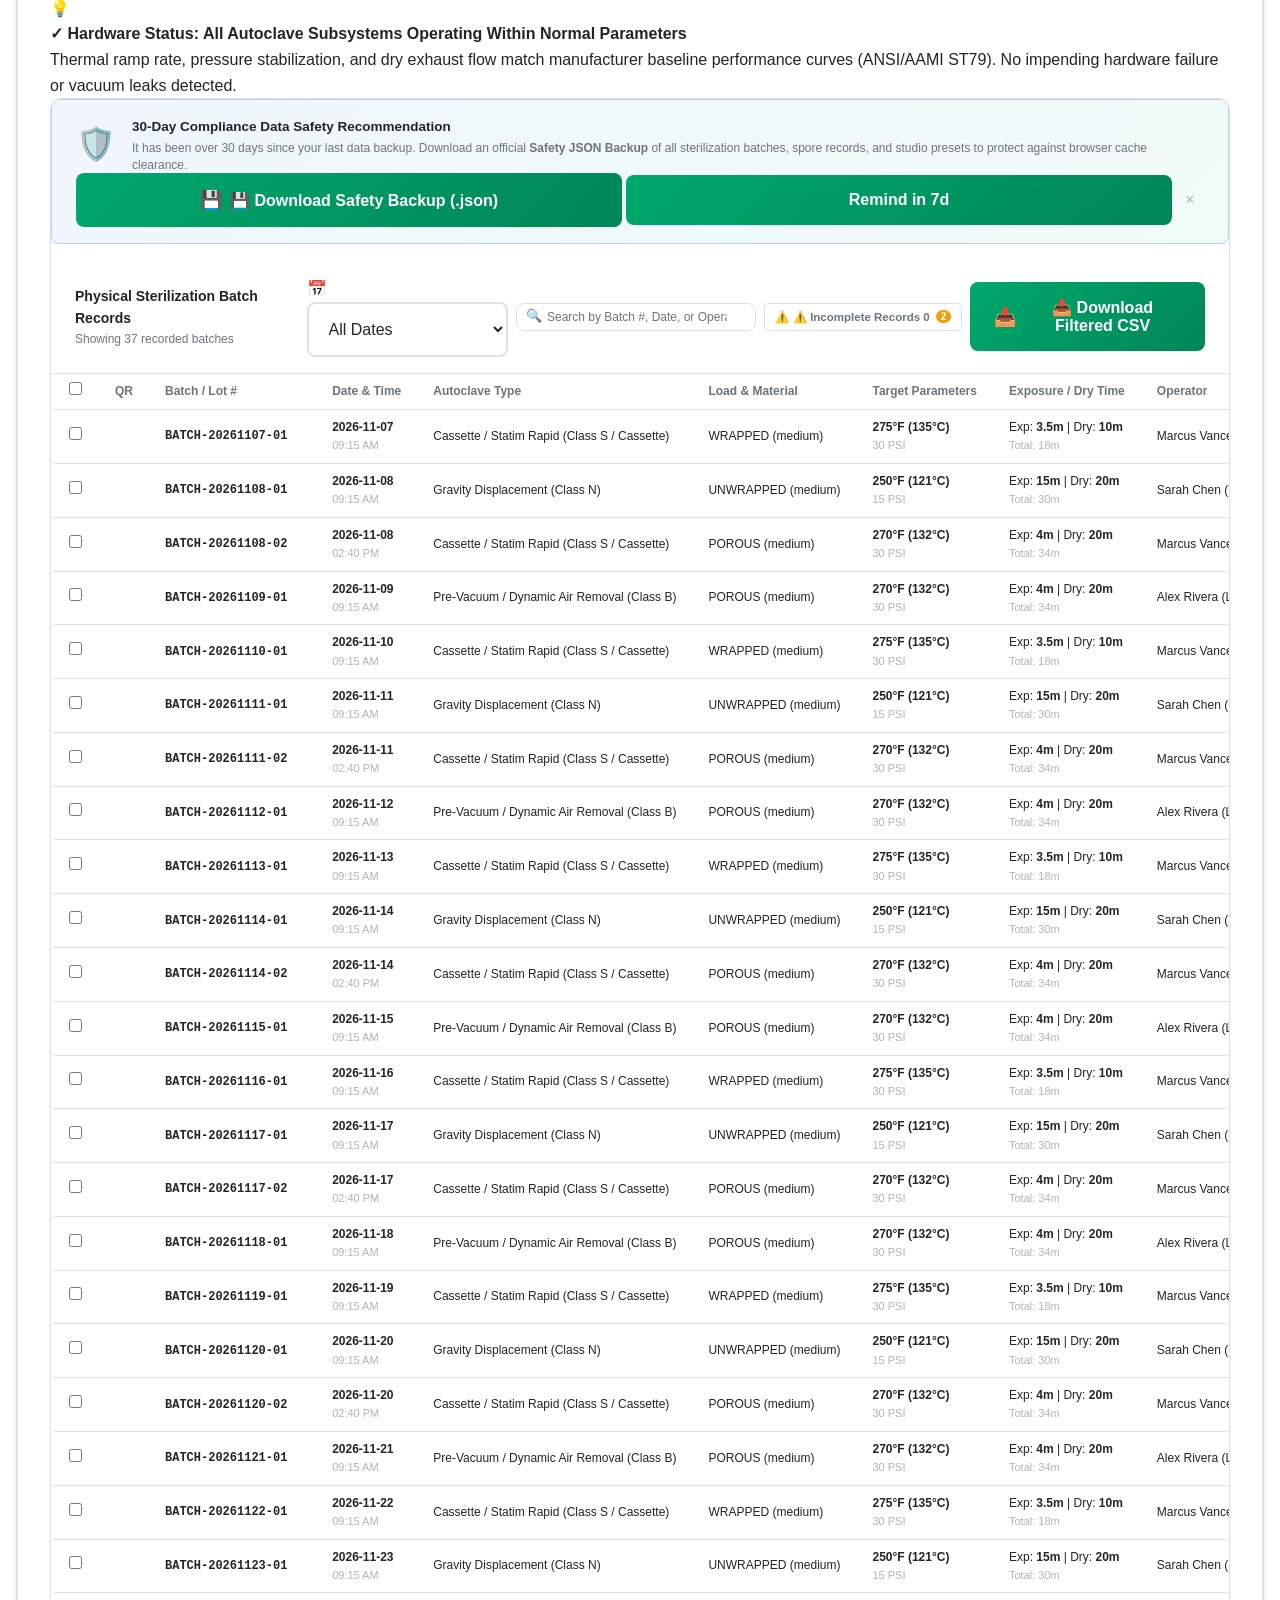
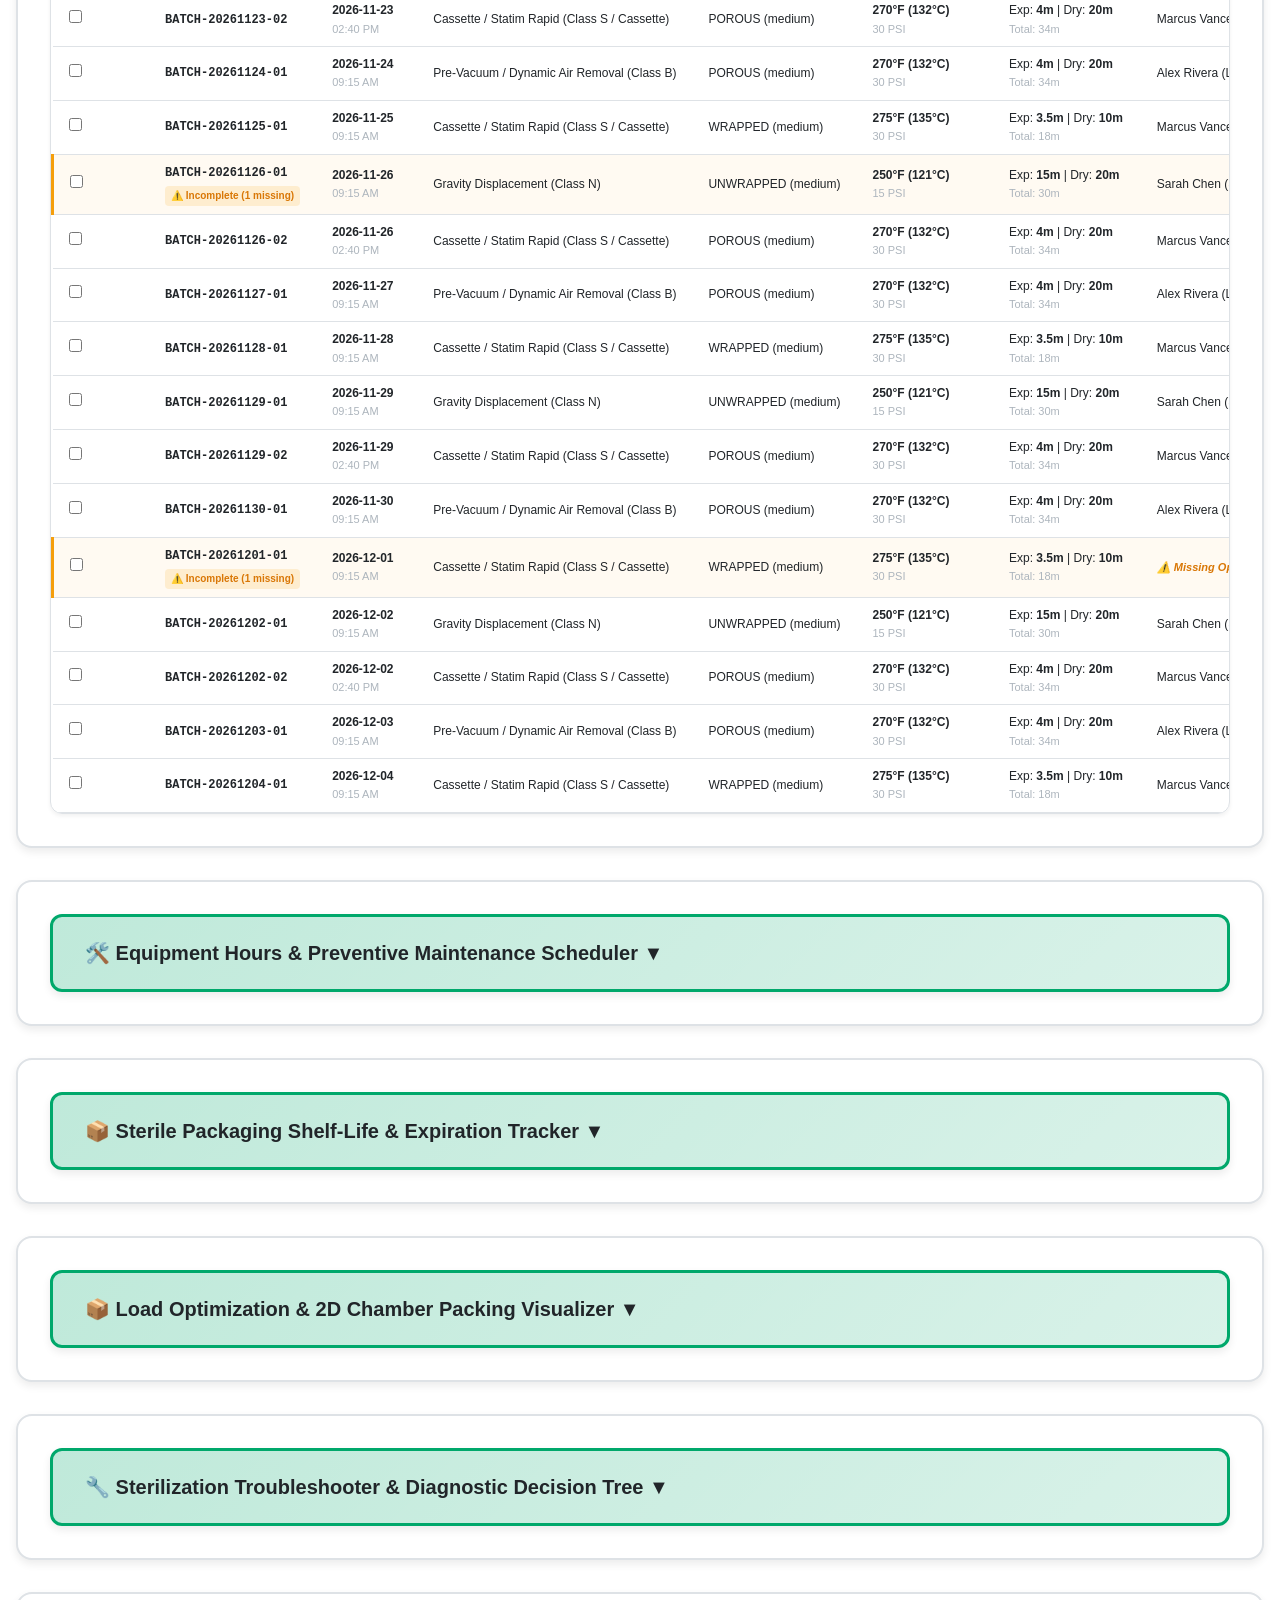
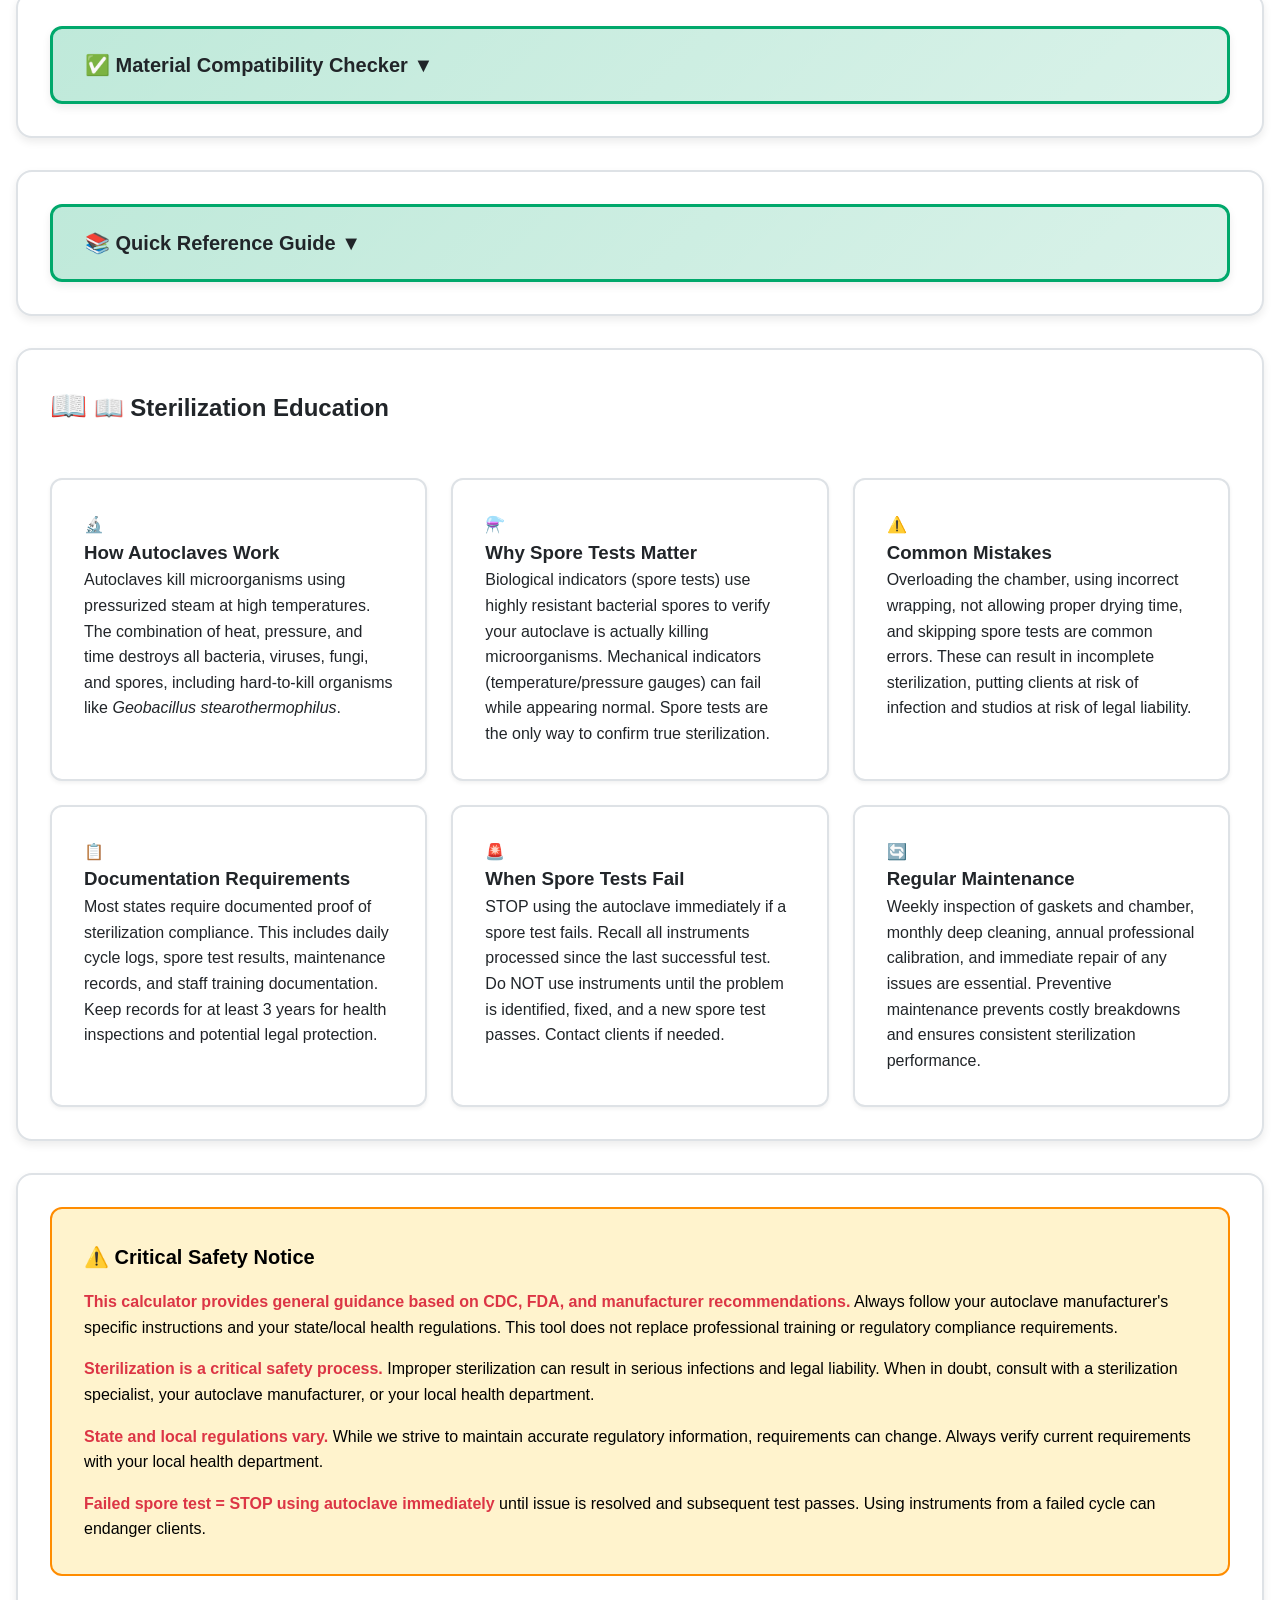
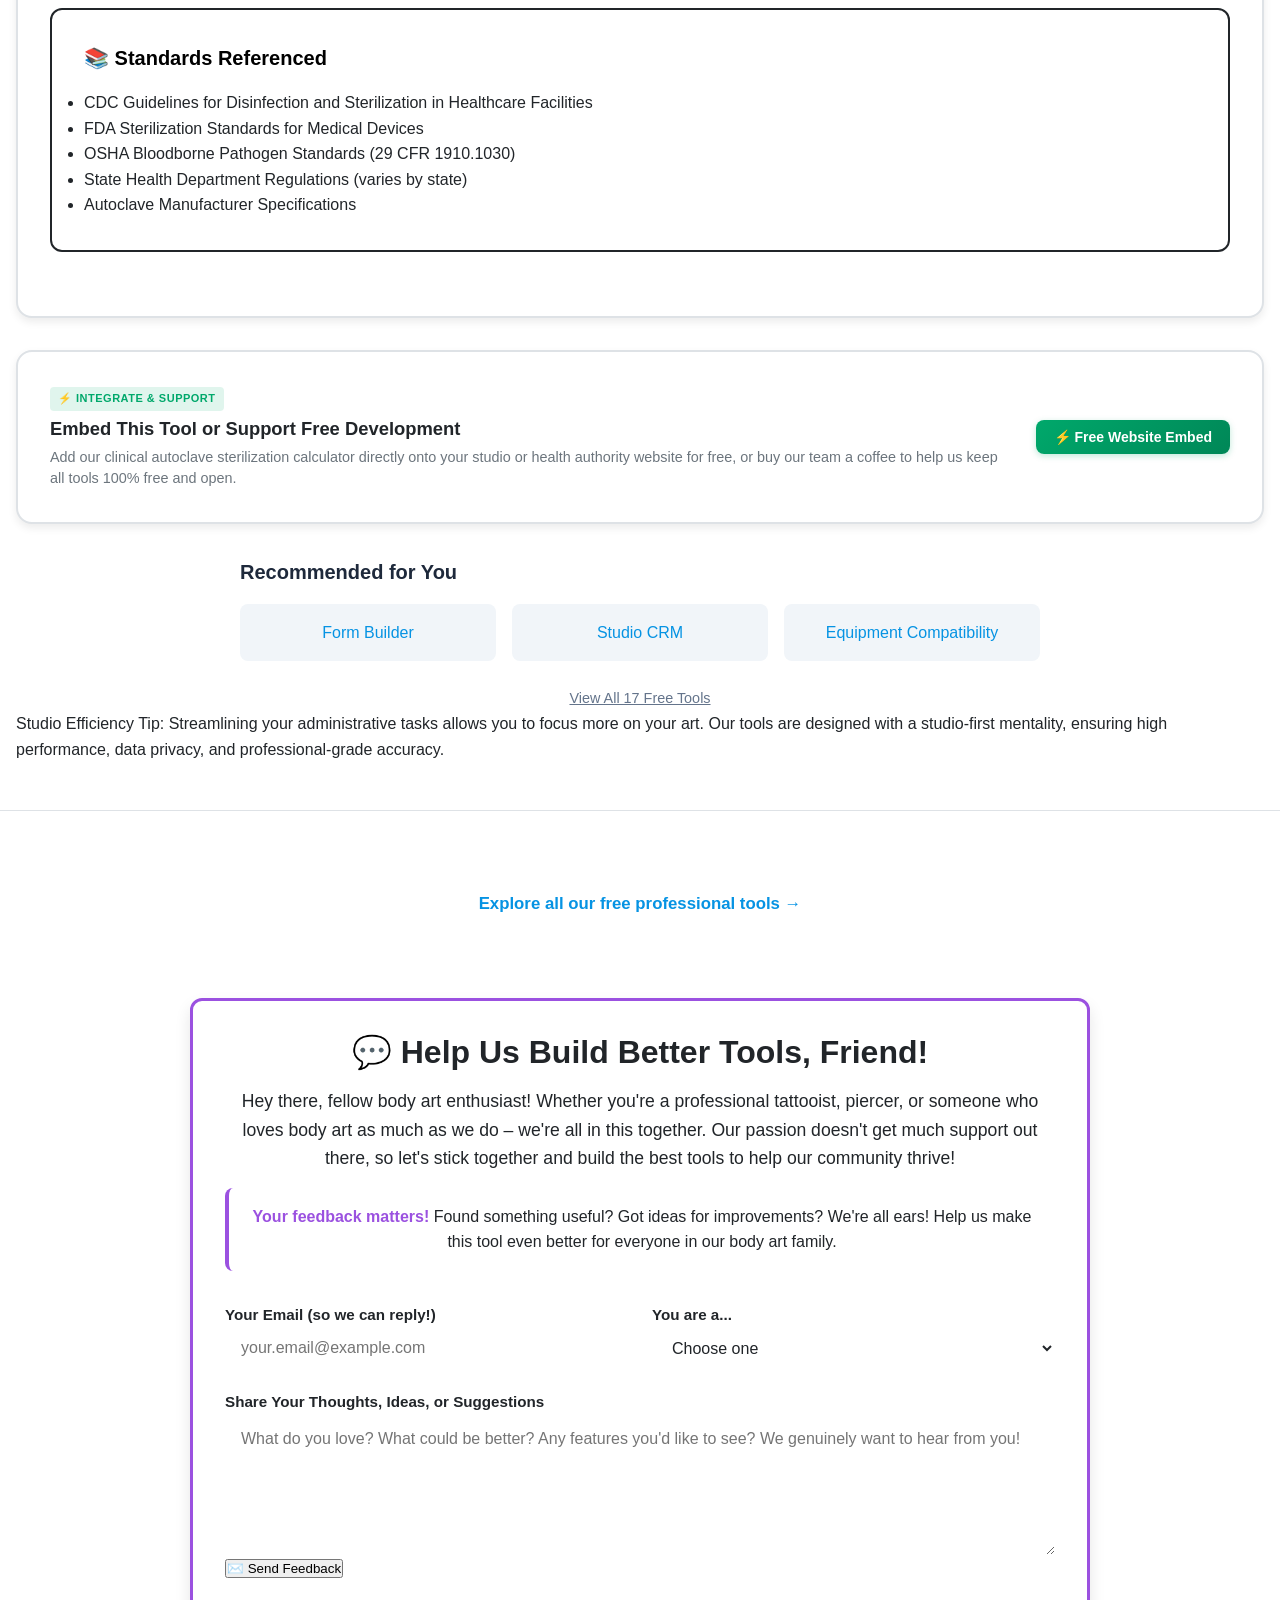
==== commit f95e995c: "sync index.html from the live site The website copy of this tool moved on and the repo did not, so a" ====
--- a/index.html
+++ b/index.html
@@ -234,6 +234,7 @@
                         <option value="es" data-i18n="opt.es">🇪🇸 ES</option>
                         <option value="nl" data-i18n="opt.nl">🇳🇱 NL</option>
                         <option value="pt" data-i18n="opt.pt">🇵🇹 PT</option>
+                        <option value="th">🇹🇭 TH</option>
                     </select>
                 </div>
 
@@ -3012,7 +3013,7 @@
         <h3 class="geo-heading" data-i18n="heading.h3.recommended.for.you">Recommended for You</h3>
         <div style="display: grid; grid-template-columns: repeat(auto-fit, minmax(200px, 1fr)); gap: 1rem;">
             <a href="https://poliinternational.com/form-builder/" class="geo-link-card">Form Builder</a>
-            <a href="https://poliinternational.com/studio-crm/" class="geo-link-card">Studio Crm</a>
+            <a href="https://poliinternational.com/studio-crm/" class="geo-link-card">Studio CRM</a>
             <a href="https://poliinternational.com/Equipment-Compatibility-Checker/" class="geo-link-card">Equipment Compatibility</a>
         </div>
         <div style="text-align: center; margin-top: 1.5rem;">
@@ -5399,6 +5400,7 @@
     <script src="js/i18n/es.js"></script>
     <script src="js/i18n/nl.js"></script>
     <script src="js/i18n/pt.js"></script>
+    <script src="js/i18n/th.js"></script>
     <script src="js/autoclave-data.js"></script>
     <script src="js/state-requirements.js"></script>
     <script src="js/calculator.js"></script>
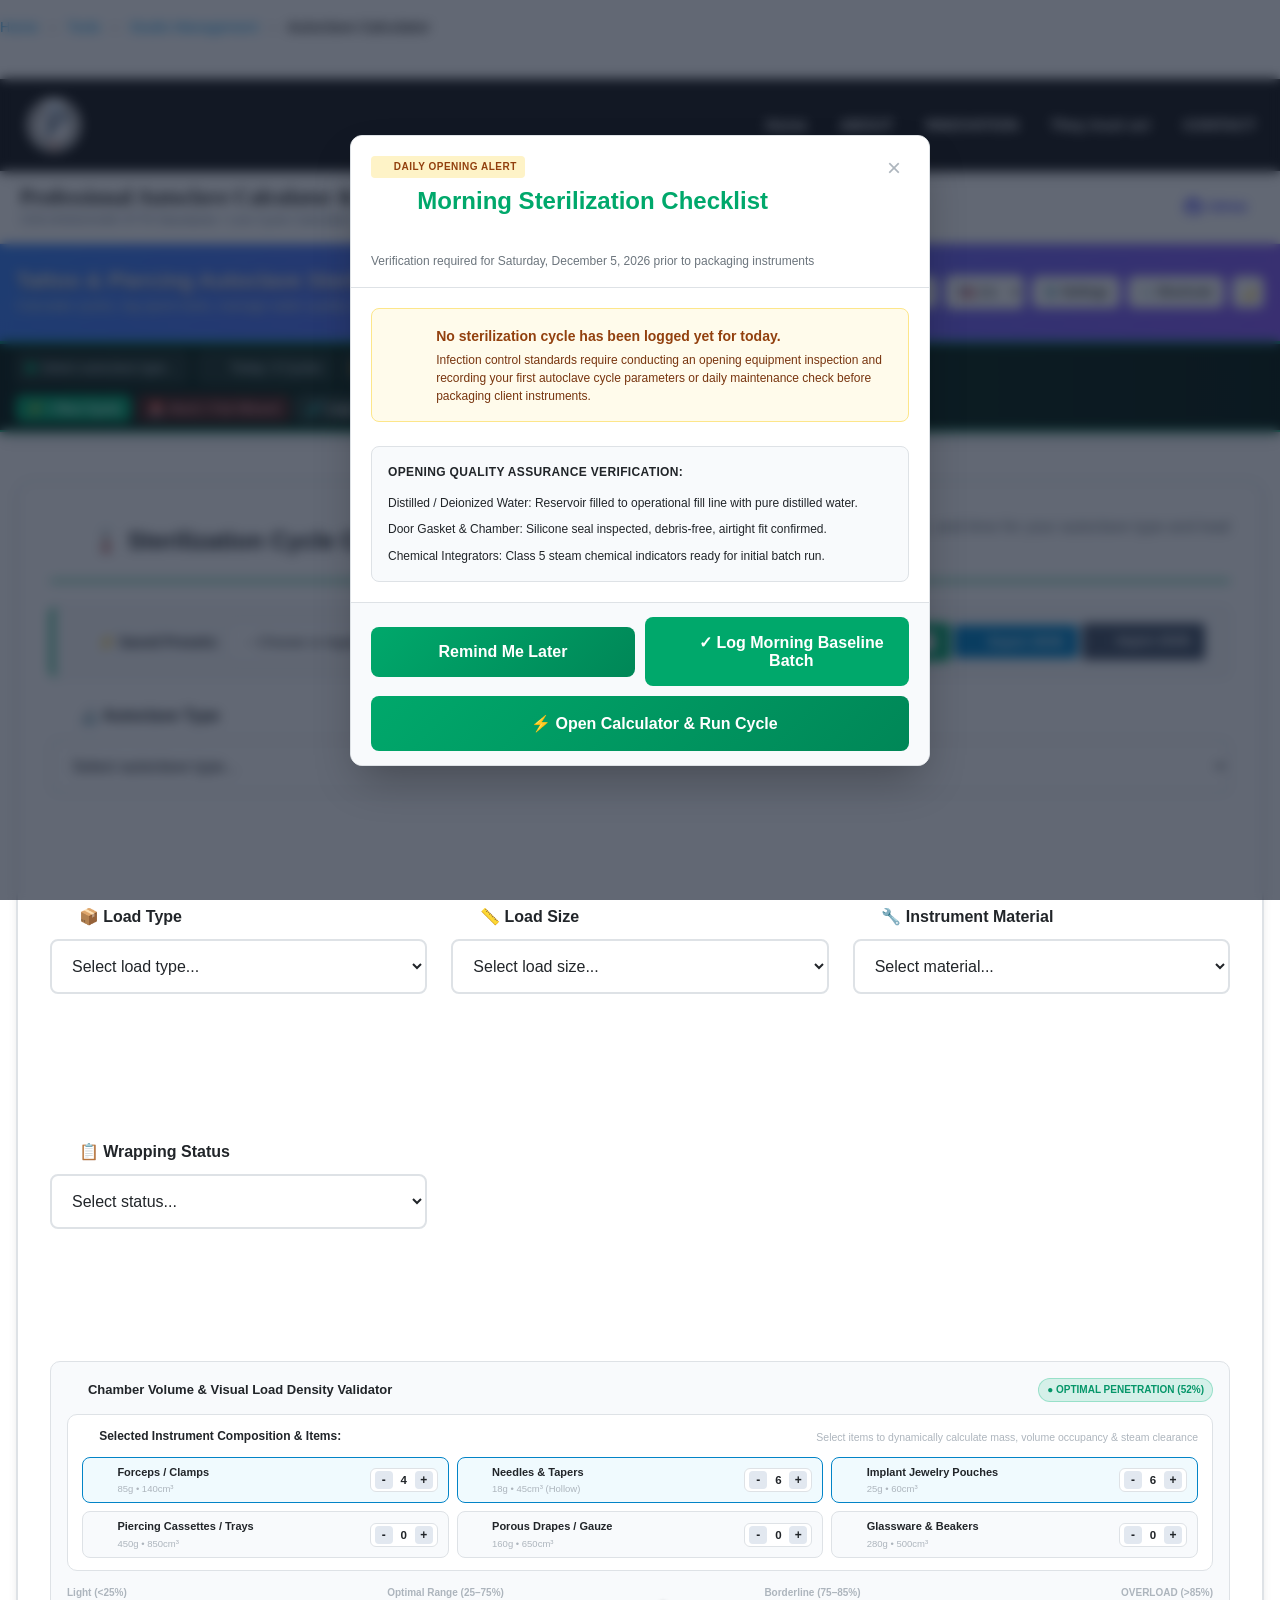
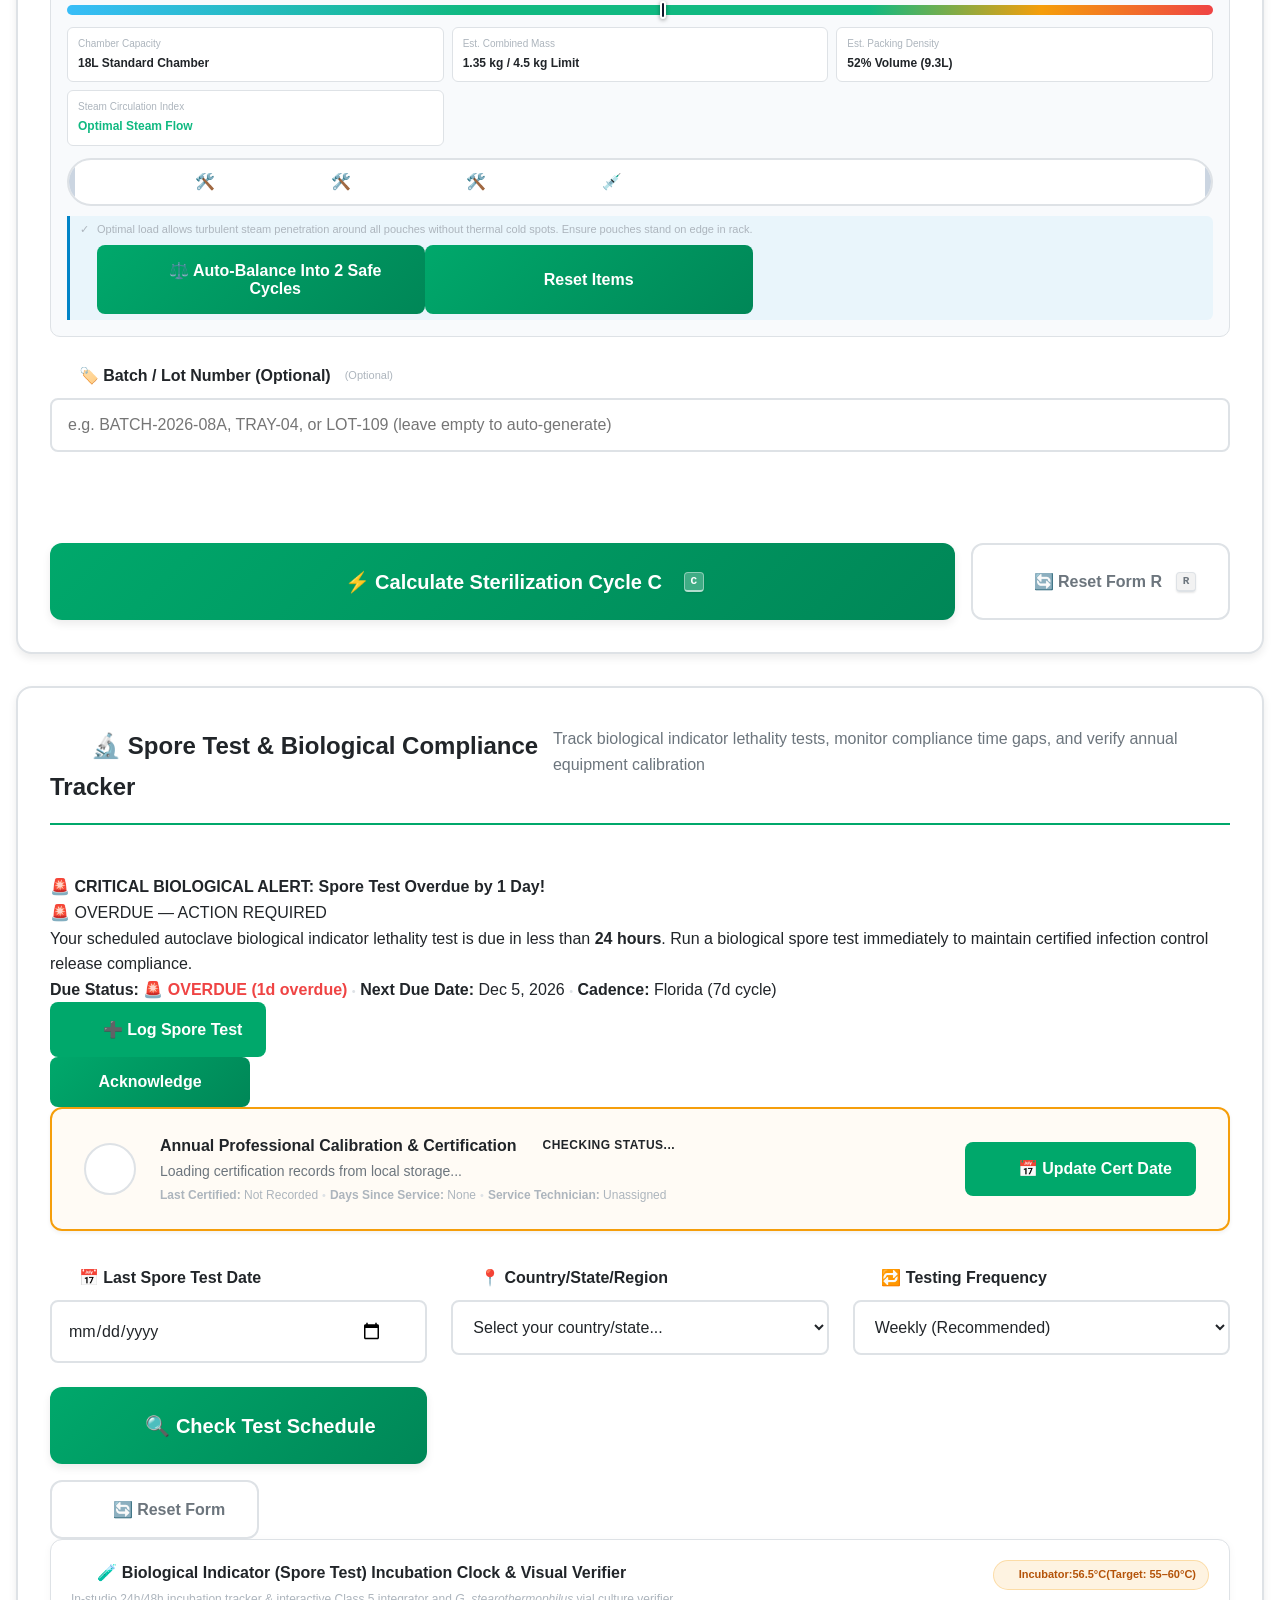
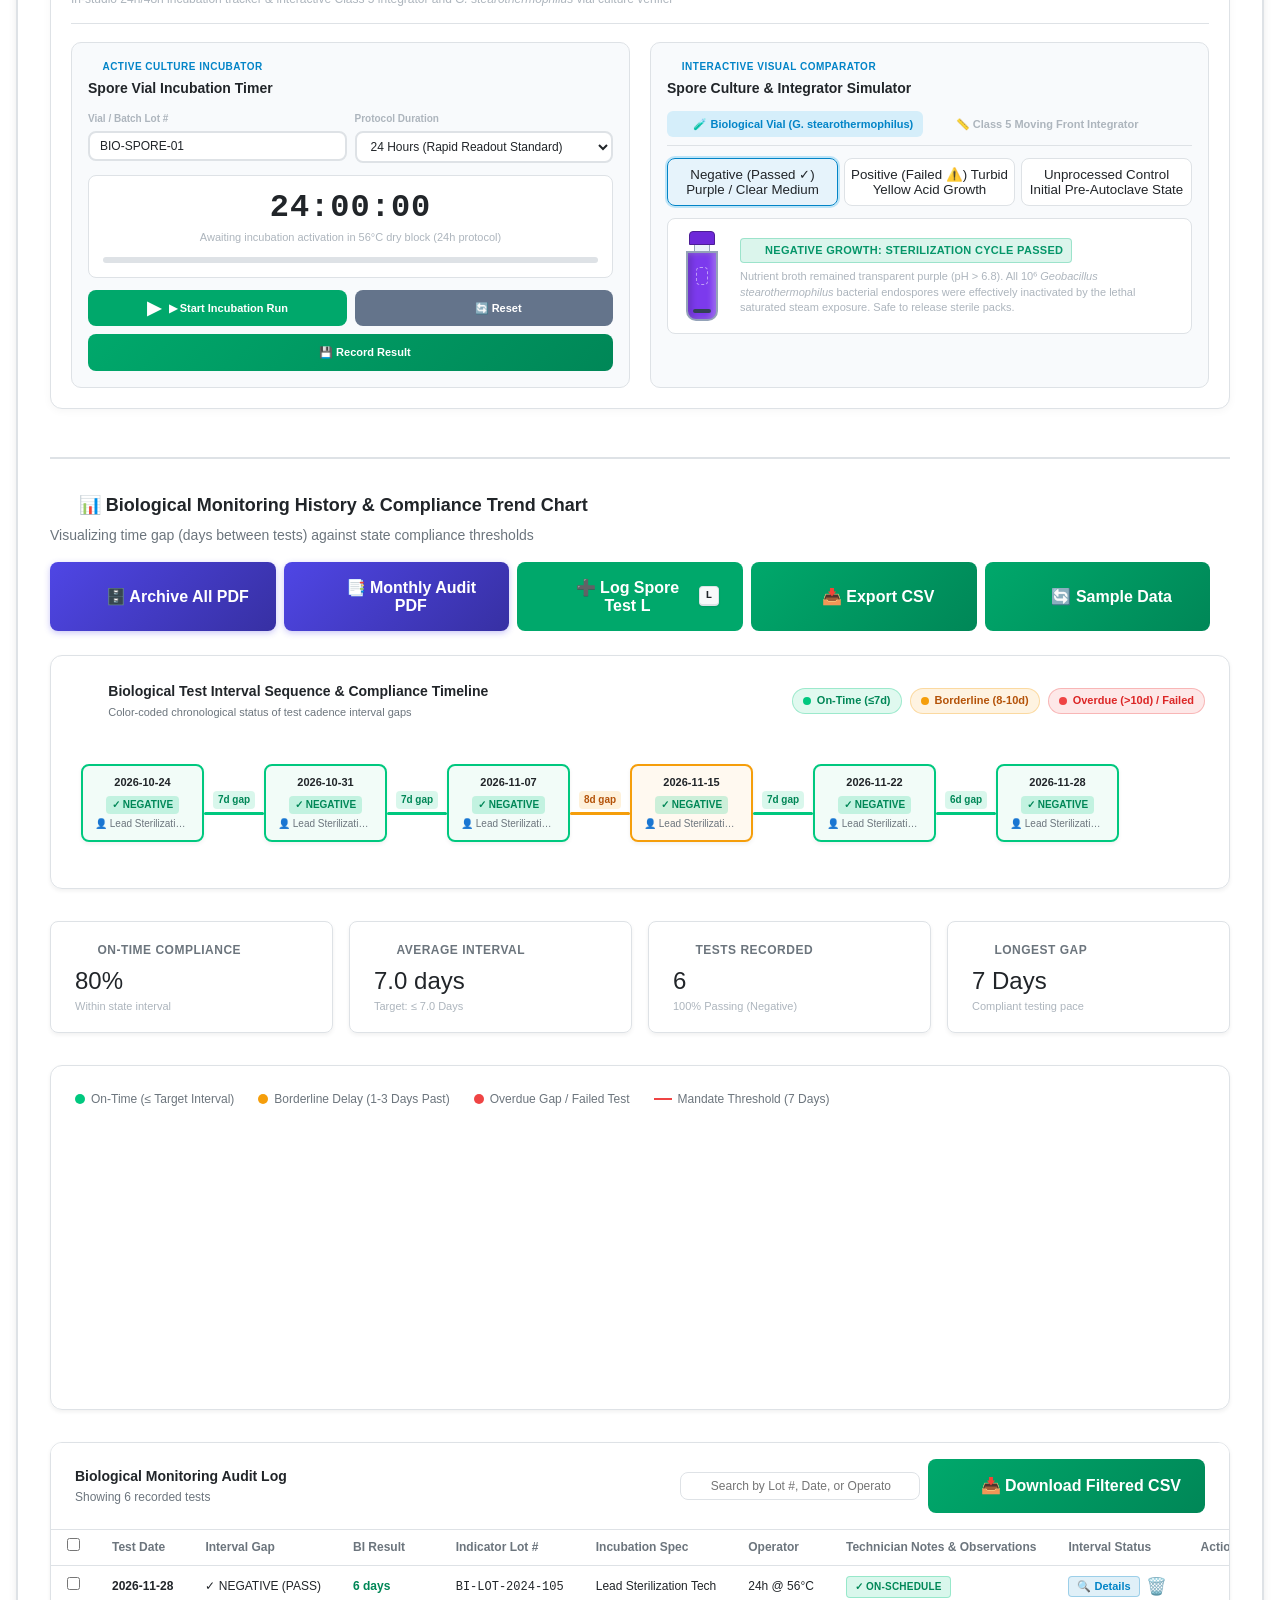
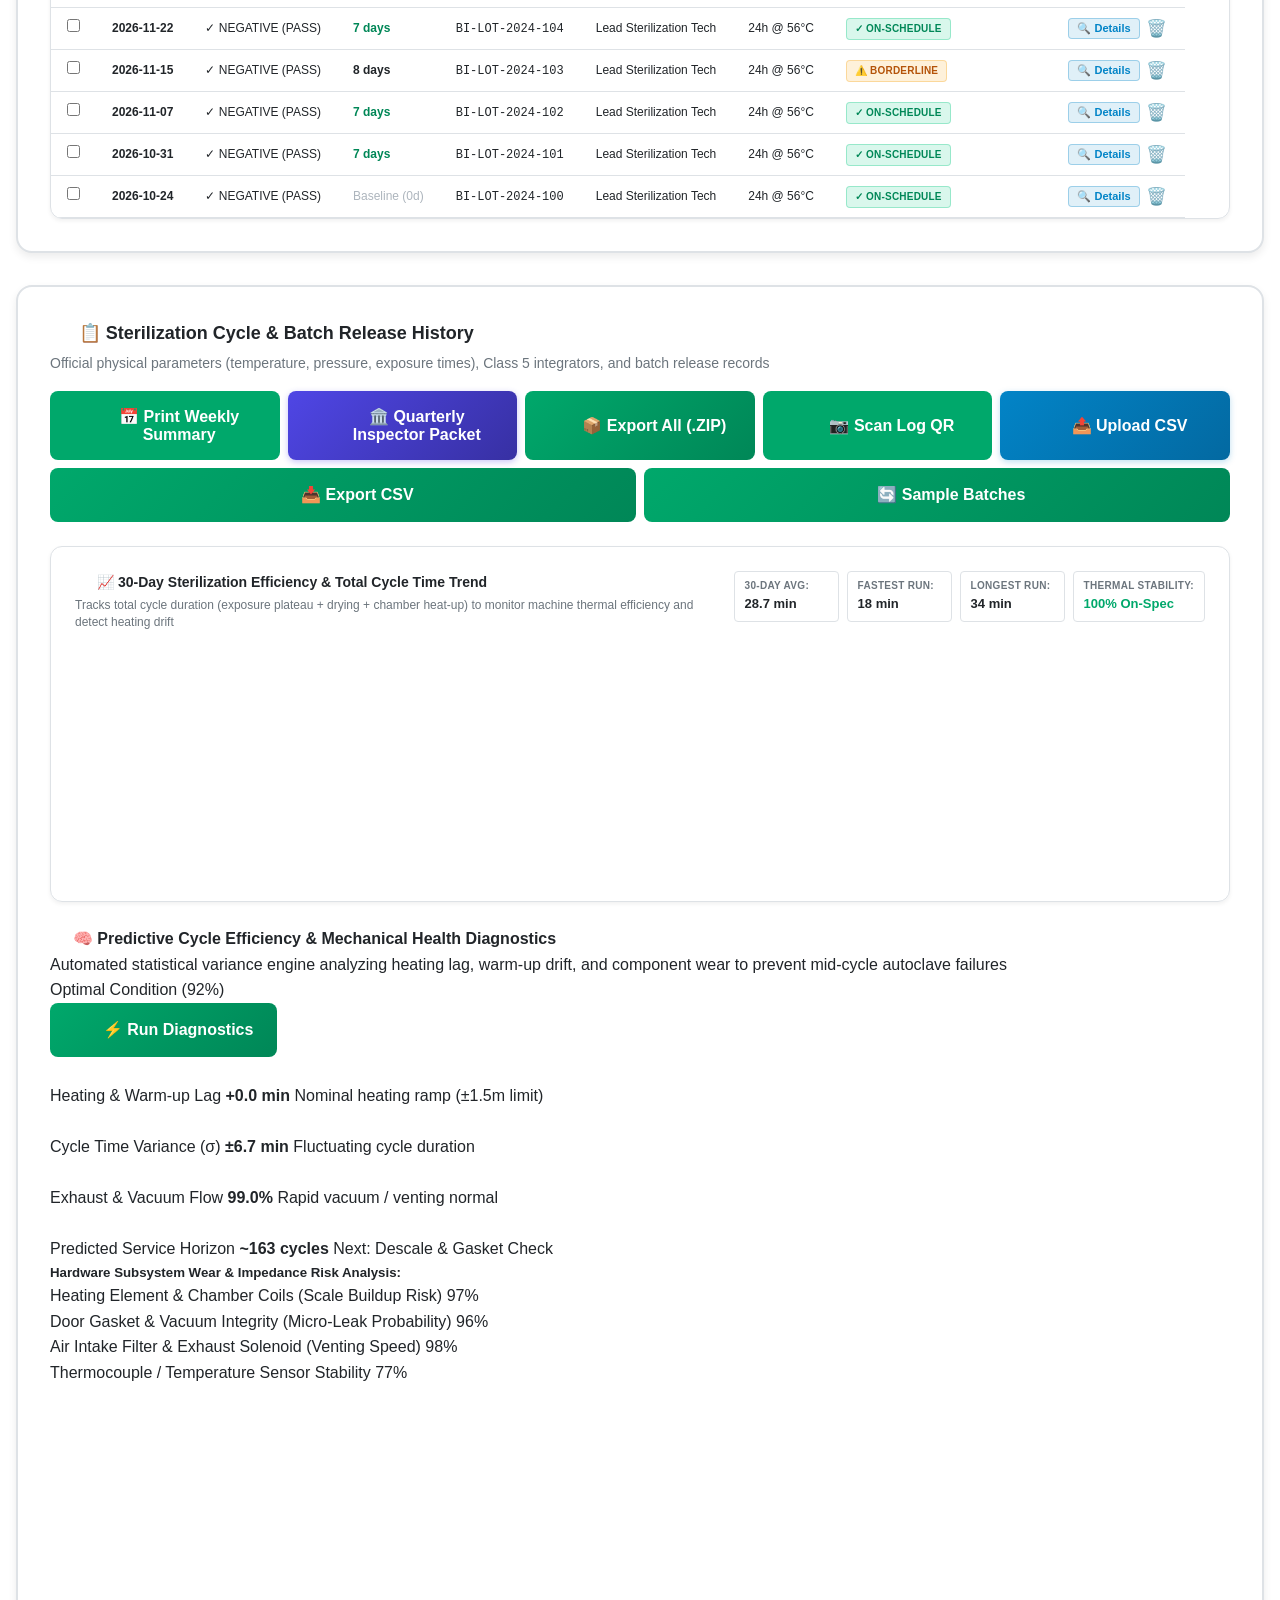
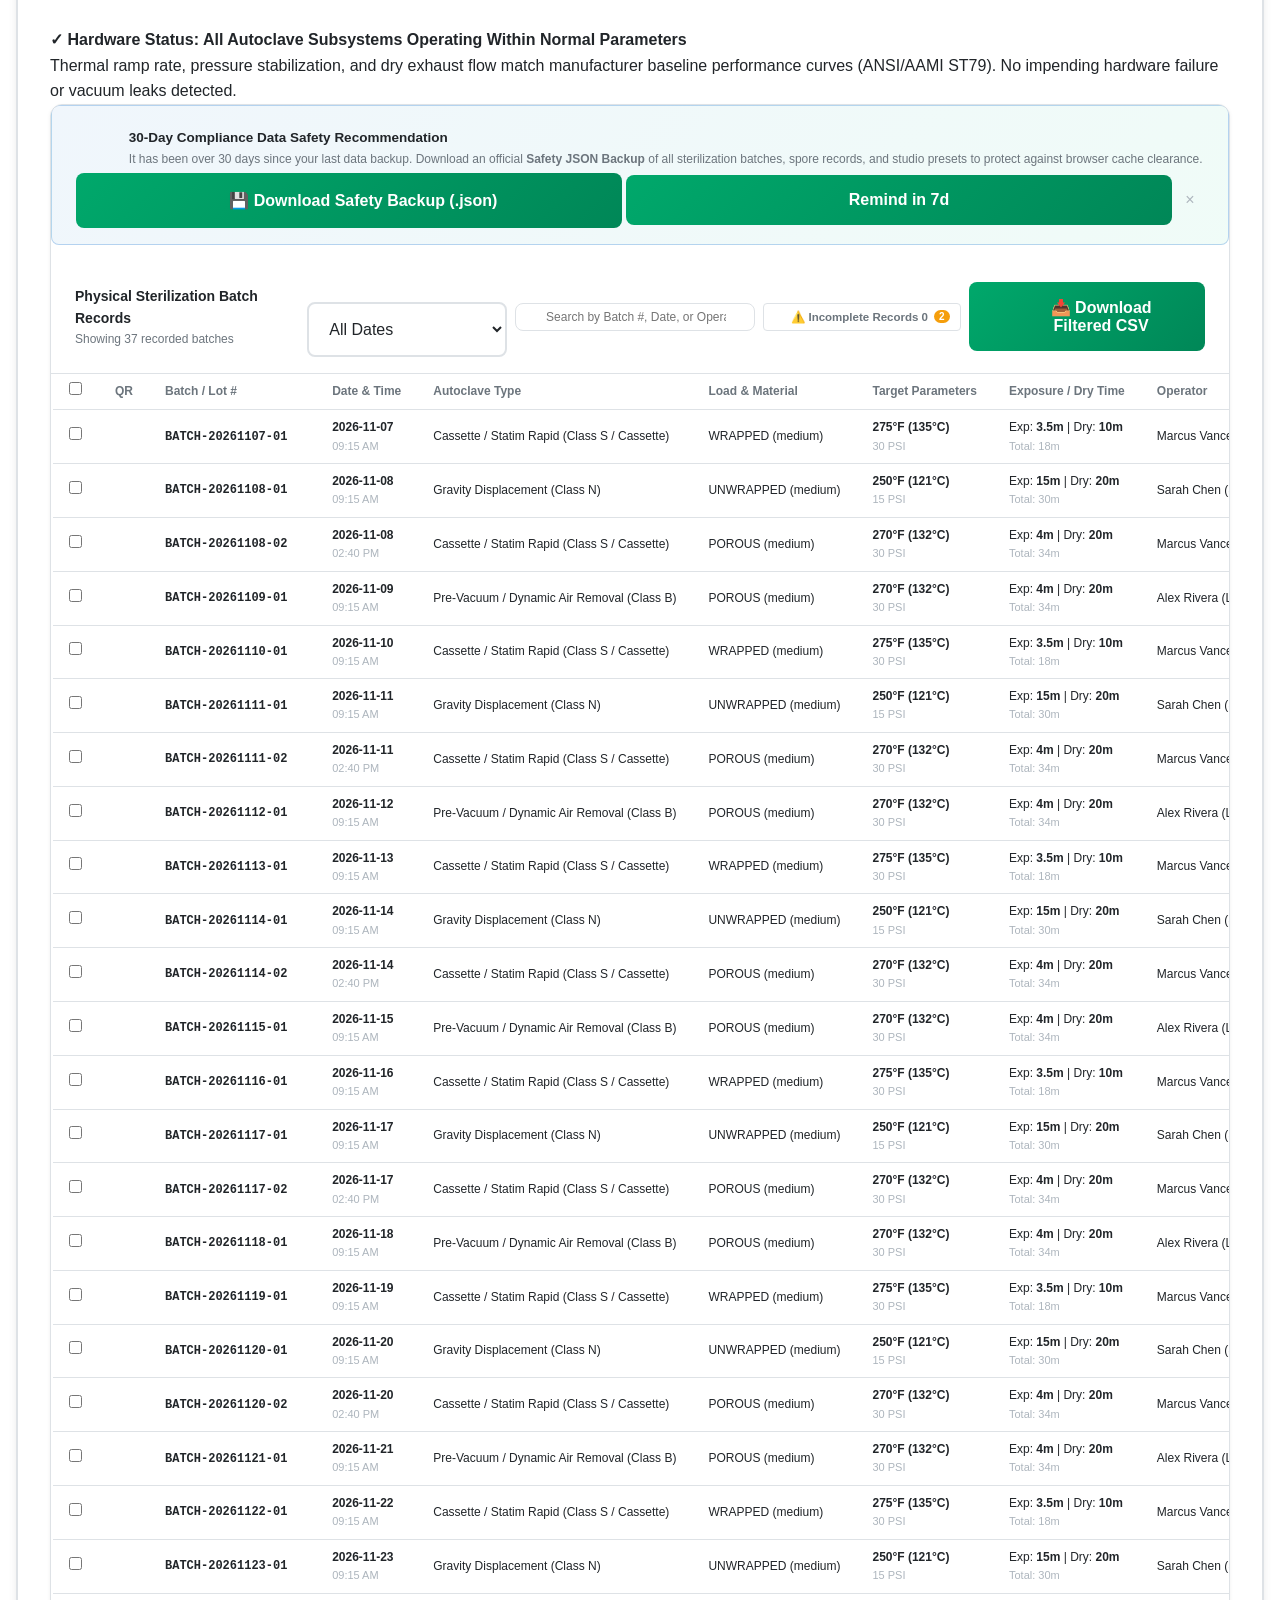
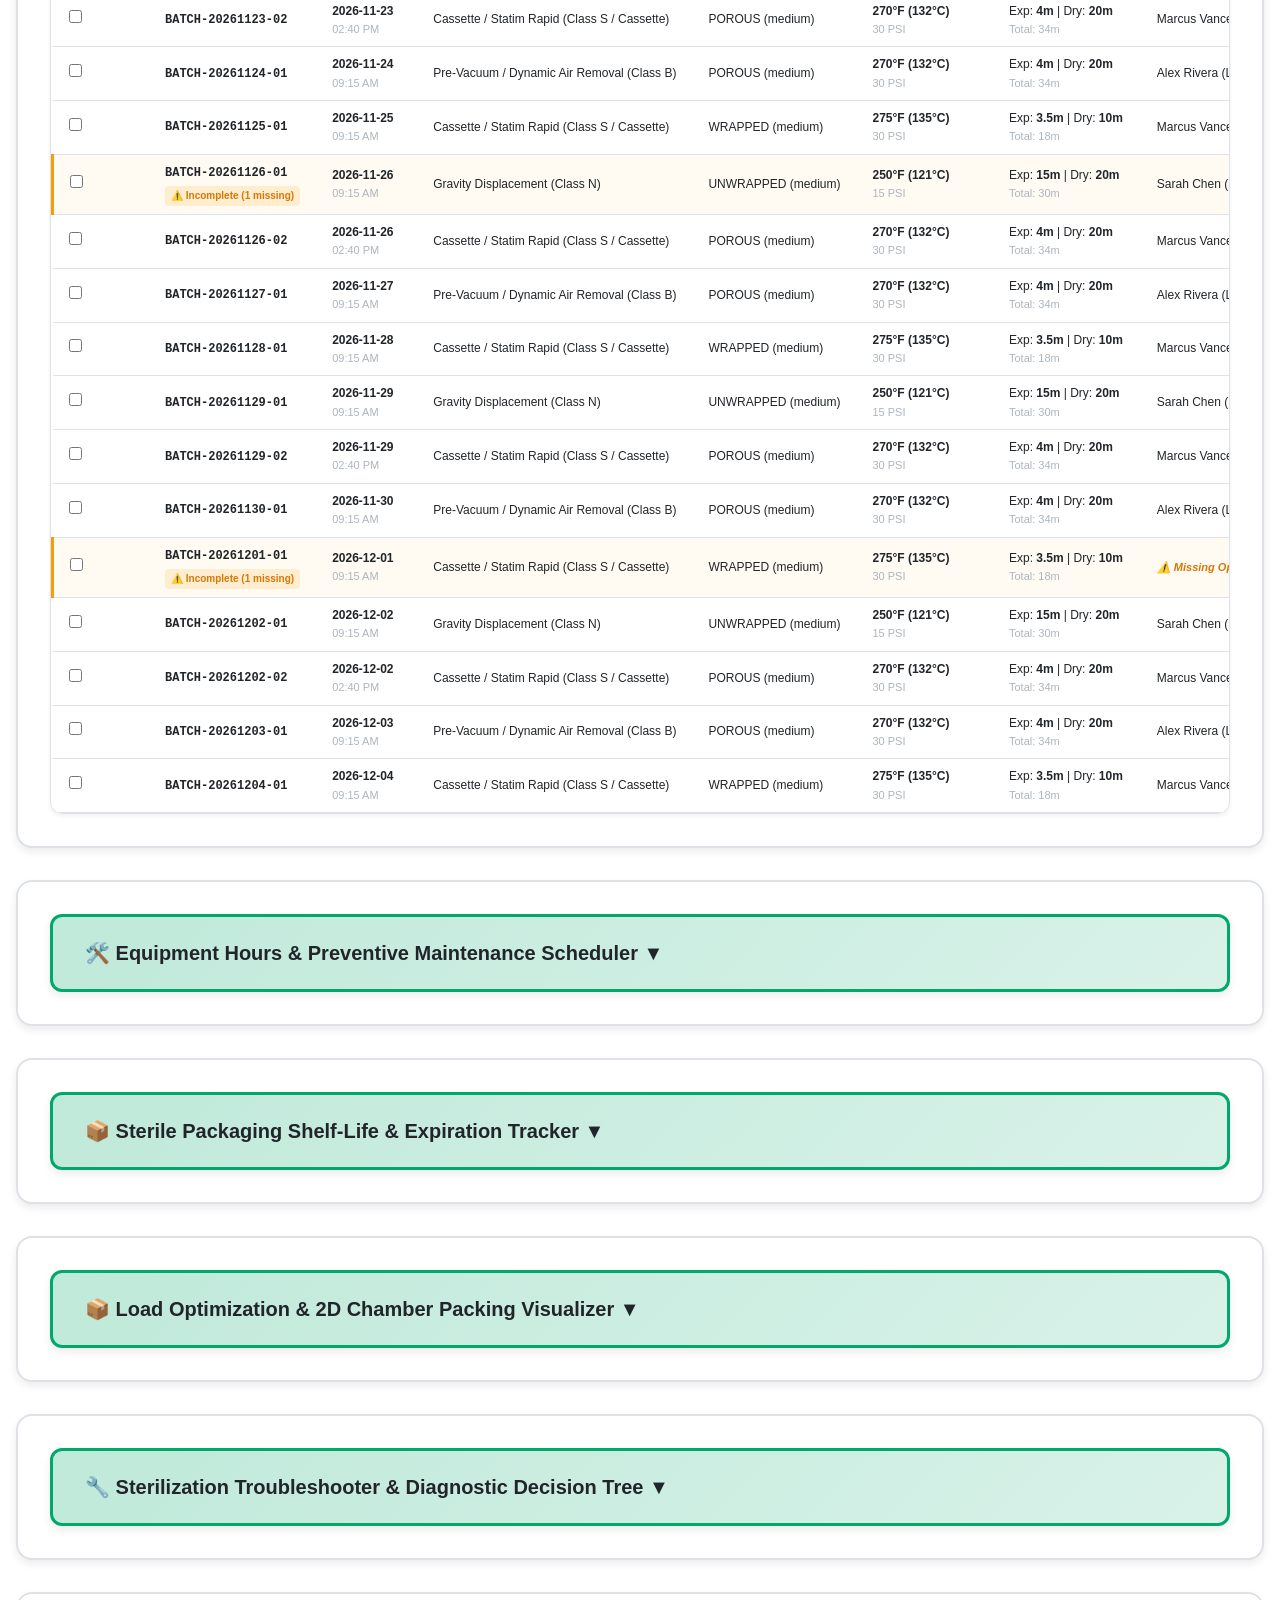
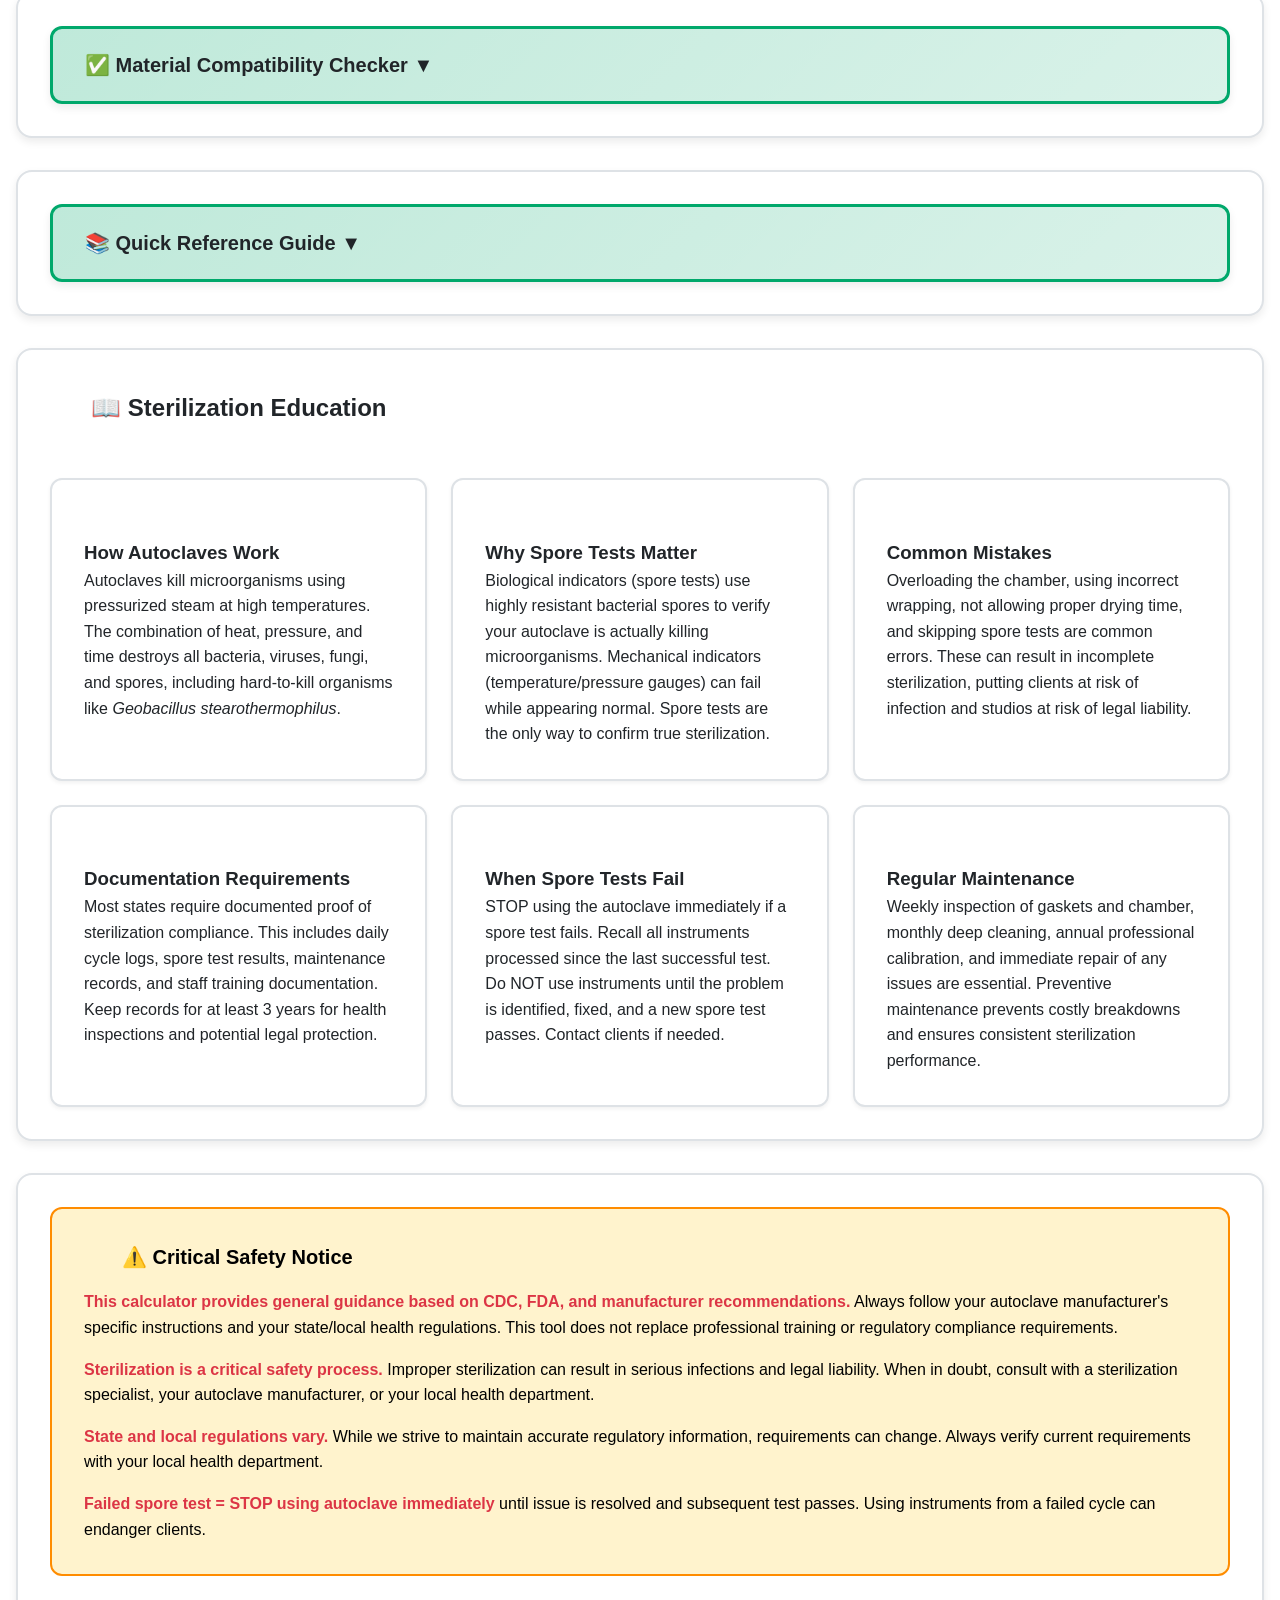
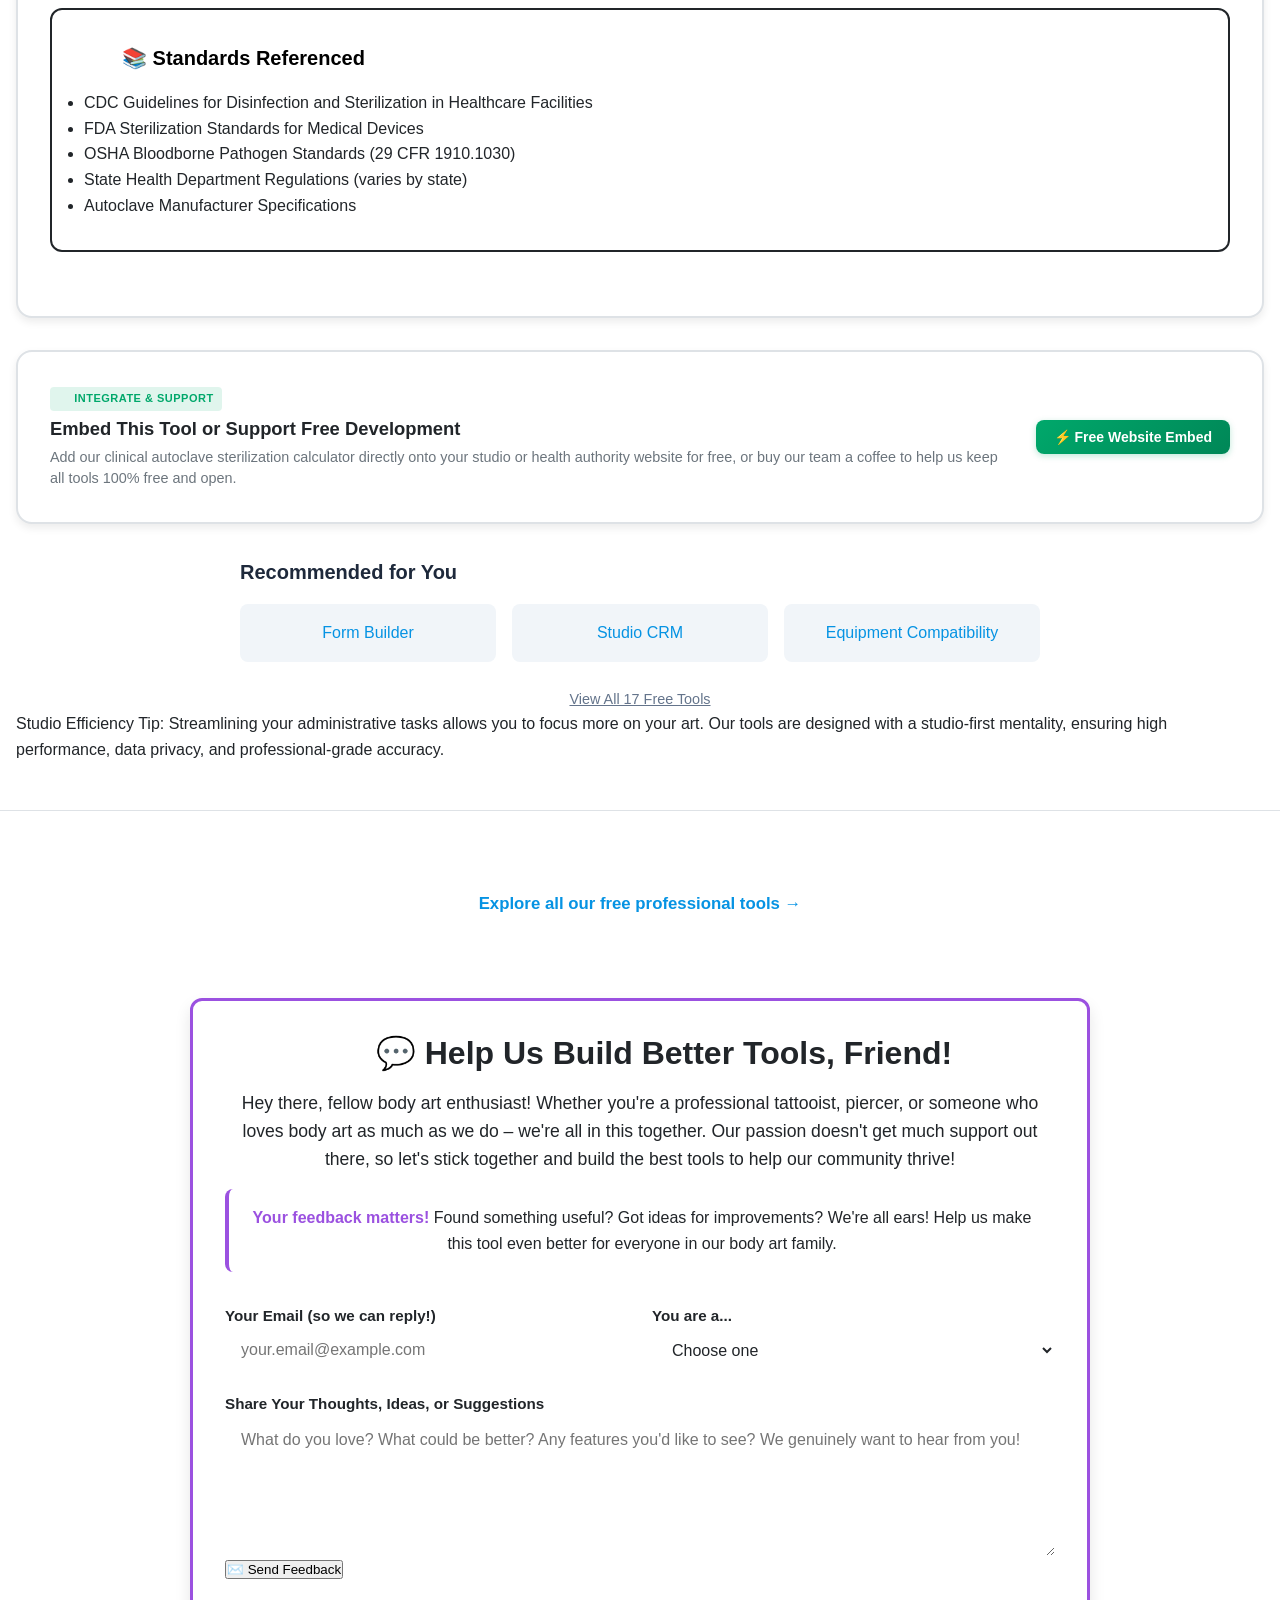
==== commit 51acb7cb: "sync index.html from the live site The website copy of this tool moved on and the repo did not, so a" ====
--- a/index.html
+++ b/index.html
@@ -215,44 +215,44 @@
                 <div id="compliance-status-indicator" class="autoclave__status-indicator autoclave__status-indicator--evaluating" role="button" tabindex="0" aria-label="Compliance Status Indicator" title="Click to view detailed infection control compliance status" data-i18n-title="title.click.to.view.detailed.infecti" data-i18n-aria-label="aria.compliance.status.indicator">
                     <span class="status-indicator-dot"></span>
                     <span id="compliance-status-text" class="status-indicator-text">Checking Compliance...</span>
-                    <span class="status-indicator-badge-info">ℹ️</span>
+                    <span class="status-indicator-badge-info"><svg class=ti-i width=1.15em height=1.15em aria-hidden=true style=vertical-align:-.18em;flex:none><use href=../shared/icons.svg#i-info></use></svg></span>
                 </div>
 
                 <!-- Voice Announcer Header Quick Toggle -->
                 <button id="voice-announcer-quick-toggle" class="autoclave__settings-button" aria-label="Toggle voice guidance" title="Toggle Hands-Free Voice Guidance (Web Speech)" data-i18n="btn.voice.on" data-i18n-title="title.toggle.hands.free.voice.guidan" data-i18n-aria-label="aria.toggle.voice.guidance">
-                    <span id="voice-quick-icon">🔊</span>
+                    <span id="voice-quick-icon"><svg class=ti-i width=1.15em height=1.15em aria-hidden=true style=vertical-align:-.18em;flex:none><use href=../shared/icons.svg#i-speaker></use></svg></span>
                     <span id="voice-quick-text" class="autoclave__settings-text">Voice On</span>
                 </button>
 
                 <!-- Language Selector -->
                 <div class="autoclave__language-select-wrapper" style="display: inline-flex; align-items: center; position: relative;">
                     <select id="language-selector" class="autoclave__settings-button language-select" aria-label="Select Language" title="Select Application Language" style="cursor: pointer; padding: 0.4rem 0.6rem; font-weight: 500; font-size: 0.82rem; height: 34px;" data-i18n-title="title.select.application.language" data-i18n-aria-label="aria.select.language">
-                        <option value="en" data-i18n="opt.en">🇺🇸 EN</option>
-                        <option value="fr" data-i18n="opt.fr">🇫🇷 FR</option>
-                        <option value="it" data-i18n="opt.it">🇮🇹 IT</option>
-                        <option value="de" data-i18n="opt.de">🇩🇪 DE</option>
-                        <option value="es" data-i18n="opt.es">🇪🇸 ES</option>
-                        <option value="nl" data-i18n="opt.nl">🇳🇱 NL</option>
-                        <option value="pt" data-i18n="opt.pt">🇵🇹 PT</option>
-                        <option value="th">🇹🇭 TH</option>
+                        <option value="en" data-i18n="opt.en">EN</option>
+                        <option value="fr" data-i18n="opt.fr">FR</option>
+                        <option value="it" data-i18n="opt.it">IT</option>
+                        <option value="de" data-i18n="opt.de">DE</option>
+                        <option value="es" data-i18n="opt.es">ES</option>
+                        <option value="nl" data-i18n="opt.nl">NL</option>
+                        <option value="pt" data-i18n="opt.pt">PT</option>
+                        <option value="th">TH</option>
                     </select>
                 </div>
 
                 <!-- Settings Button -->
                 <button id="settings-button" class="autoclave__settings-button" aria-label="Studio &amp; Audio Settings" title="Studio &amp; Audio Settings (Press G)" data-i18n="btn.settings" data-i18n-title="title.studio.audio.settings.press.g" data-i18n-aria-label="aria.studio.audio.settings">
-                    <span class="autoclave__settings-icon">⚙️</span>
+                    <span class="autoclave__settings-icon"><svg class=ti-i width=1.15em height=1.15em aria-hidden=true style=vertical-align:-.18em;flex:none><use href=../shared/icons.svg#i-gear></use></svg></span>
                     <span class="autoclave__settings-text" data-i18n="header.settings">Settings</span>
                 </button>
 
                 <!-- Shortcuts Button -->
                 <button id="shortcuts-button" class="autoclave__shortcuts-button" aria-label="View keyboard shortcuts" title="Keyboard Shortcuts (Press ?)" data-i18n="btn.shortcuts" data-i18n-title="title.keyboard.shortcuts.press" data-i18n-aria-label="aria.view.keyboard.shortcuts">
-                    <span class="autoclave__shortcuts-icon">⌨️</span>
+                    <span class="autoclave__shortcuts-icon"><svg class=ti-i width=1.15em height=1.15em aria-hidden=true style=vertical-align:-.18em;flex:none><use href=../shared/icons.svg#i-keyboard></use></svg></span>
                     <span class="autoclave__shortcuts-text" data-i18n="header.shortcuts">Shortcuts</span>
                 </button>
 
                 <!-- Dark Mode Toggle -->
                 <button id="dark-mode-toggle" class="autoclave__dark-mode-toggle" aria-label="Toggle dark mode" title="Toggle Light / Dark Mode" data-i18n="btn.item" data-i18n-title="title.toggle.light.dark.mode" data-i18n-aria-label="aria.toggle.dark.mode">
-                    <span class="autoclave__dark-mode-icon">🌙</span>
+                    <span class="autoclave__dark-mode-icon"><svg class=ti-i width=1.15em height=1.15em aria-hidden=true style=vertical-align:-.18em;flex:none><use href=../shared/icons.svg#i-moon></use></svg></span>
                 </button>
             </div>
         </div>
@@ -273,7 +273,7 @@
 
                 <!-- Today's Cycles -->
                 <div class="quick-stat-pill clickable" id="strip-today-cycles-pill" title="Today's Sterilization Logs" data-i18n-title="title.today.s.sterilization.logs">
-                    <span>📋</span>
+                    <span><svg class=ti-i width=1.15em height=1.15em aria-hidden=true style=vertical-align:-.18em;flex:none><use href=../shared/icons.svg#i-clipboard></use></svg></span>
                     <span id="strip-today-cycles-text">Today: 0 Cycles</span>
                 </div>
 
@@ -285,13 +285,13 @@
 
                 <!-- Water Quality / TDS -->
                 <div class="quick-stat-pill clickable" id="strip-water-pill" title="Distilled Water Reservoir TDS: Click to check/log" data-i18n-title="title.distilled.water.reservoir.tds.">
-                    <span>💧</span>
+                    <span><svg class=ti-i width=1.15em height=1.15em aria-hidden=true style=vertical-align:-.18em;flex:none><use href=../shared/icons.svg#i-drop></use></svg></span>
                     <span id="strip-water-text">Water: 2 PPM (Pure)</span>
                 </div>
 
                 <!-- Regional Mandate -->
                 <div class="quick-stat-pill clickable" id="strip-region-pill" title="Regional Preset: Click to configure" data-i18n-title="title.regional.preset.click.to.confi">
-                    <span>🌐</span>
+                    <span><svg class=ti-i width=1.15em height=1.15em aria-hidden=true style=vertical-align:-.18em;flex:none><use href=../shared/icons.svg#i-globe></use></svg></span>
                     <span id="strip-region-text">State: CA (Weekly)</span>
                 </div>
             </div>
@@ -299,22 +299,22 @@
             <!-- Right: Quick Action Buttons -->
             <div class="quick-actions-toolbar">
                 <button type="button" class="quick-act-btn quick-act-btn--primary" id="btn-quick-new-cycle" title="Calculate and run new sterilization cycle" data-i18n="btn.run.cycle" data-i18n-title="title.calculate.and.run.new.steriliz">
-                    <span>⚡</span> <span>+ Run Cycle</span>
+                    <span><svg class=ti-i width=1.15em height=1.15em aria-hidden=true style=vertical-align:-.18em;flex:none><use href=../shared/icons.svg#i-bolt></use></svg></span> <span>+ Run Cycle</span>
                 </button>
                 <button type="button" class="quick-act-btn quick-act-btn--danger" id="btn-quick-abort-wizard" title="Emergency cycle abort &amp; decontamination triage protocol" data-i18n="btn.abort.fail.wizard" data-i18n-title="title.emergency.cycle.abort.decontam">
-                    <span>🚨</span> <span>Abort / Fail Wizard</span>
+                    <span><svg class=ti-i width=1.15em height=1.15em aria-hidden=true style=vertical-align:-.18em;flex:none><use href=../shared/icons.svg#i-siren></use></svg></span> <span>Abort / Fail Wizard</span>
                 </button>
                 <button type="button" class="quick-act-btn" id="btn-quick-log-spore" title="Record biological indicator spore test" data-i18n="btn.log.spore" data-i18n-title="title.record.biological.indicator.sp">
-                    <span>🧪</span> <span>Log Spore</span>
+                    <span><svg class=ti-i width=1.15em height=1.15em aria-hidden=true style=vertical-align:-.18em;flex:none><use href=../shared/icons.svg#i-flask></use></svg></span> <span>Log Spore</span>
                 </button>
                 <button type="button" class="quick-act-btn" id="btn-quick-water-tds" title="Log autoclave water purity &amp; TDS reading" data-i18n="btn.water.tds" data-i18n-title="title.log.autoclave.water.purity.tds">
-                    <span>💧</span> <span>Water TDS</span>
+                    <span><svg class=ti-i width=1.15em height=1.15em aria-hidden=true style=vertical-align:-.18em;flex:none><use href=../shared/icons.svg#i-drop></use></svg></span> <span>Water TDS</span>
                 </button>
                 <button type="button" class="quick-act-btn" id="btn-quick-pouch-labels" title="Print sterilization lot barcode labels" data-i18n="btn.pouch.labels" data-i18n-title="title.print.sterilization.lot.barcod">
-                    <span>🏷️</span> <span>Pouch Labels</span>
+                    <span><svg class=ti-i width=1.15em height=1.15em aria-hidden=true style=vertical-align:-.18em;flex:none><use href=../shared/icons.svg#i-tag></use></svg></span> <span>Pouch Labels</span>
                 </button>
                 <button type="button" class="quick-act-btn" id="btn-quick-dossier" title="Generate health inspector audit dossier" data-i18n="btn.inspector.dossier" data-i18n-title="title.generate.health.inspector.audi">
-                    <span>📋</span> <span>Inspector Dossier</span>
+                    <span><svg class=ti-i width=1.15em height=1.15em aria-hidden=true style=vertical-align:-.18em;flex:none><use href=../shared/icons.svg#i-clipboard></use></svg></span> <span>Inspector Dossier</span>
                 </button>
             </div>
         </div>
@@ -332,7 +332,7 @@
             <section class="autoclave__section autoclave__calculator-section">
                 <div class="autoclave__section-header">
                     <h2 class="autoclave__section-title" data-i18n="heading.h2.sterilization.cycle.calculator">
-                        <span class="autoclave__section-icon">🌡️</span>
+                        <span class="autoclave__section-icon"><svg class=ti-i width=1.15em height=1.15em aria-hidden=true style=vertical-align:-.18em;flex:none><use href=../shared/icons.svg#i-thermo></use></svg></span>
                         Sterilization Cycle Calculator
                     </h2>
                     <p class="autoclave__section-description" data-i18n="txt.calculate.correct.temperature.">
@@ -344,7 +344,7 @@
                 <div class="autoclave__presets-bar">
                     <div class="autoclave__presets-control">
                         <label for="calculator-presets" class="autoclave__presets-label" data-i18n="label.saved.presets">
-                            <span>⚡</span> Saved Presets:
+                            <span><svg class=ti-i width=1.15em height=1.15em aria-hidden=true style=vertical-align:-.18em;flex:none><use href=../shared/icons.svg#i-bolt></use></svg></span> Saved Presets:
                         </label>
                         <select id="calculator-presets" class="autoclave__presets-select" aria-label="Load a saved sterilization preset" data-i18n-aria-label="aria.load.a.saved.sterilization.pre">
                             <option value="" data-i18n="opt.choose.or.apply.a.preset">-- Choose or Apply a Preset --</option>
@@ -363,16 +363,16 @@
                     </div>
                     <div class="autoclave__presets-actions">
                         <button type="button" id="save-preset-btn" class="autoclave__preset-btn autoclave__preset-btn--save" title="Save current form values as a custom preset (Press S)" data-i18n="btn.save.current.s" data-i18n-title="title.save.current.form.values.as.a.">
-                            <span>💾</span> Save Current <kbd class="autoclave__kbd">S</kbd>
+                            <span><svg class=ti-i width=1.15em height=1.15em aria-hidden=true style=vertical-align:-.18em;flex:none><use href=../shared/icons.svg#i-save></use></svg></span> Save Current <kbd class="autoclave__kbd">S</kbd>
                         </button>
                         <button type="button" id="delete-preset-btn" class="autoclave__preset-btn autoclave__preset-btn--delete" style="display:none;" title="Delete selected custom preset" data-i18n="btn.delete.preset" data-i18n-title="title.delete.selected.custom.preset">
-                            <span>🗑️</span> Delete Preset
+                            <span><svg class=ti-i width=1.15em height=1.15em aria-hidden=true style=vertical-align:-.18em;flex:none><use href=../shared/icons.svg#i-trash></use></svg></span> Delete Preset
                         </button>
                         <button type="button" id="export-backup-btn" class="autoclave__preset-btn autoclave__preset-btn--export" title="Export all custom presets &amp; spore test history to JSON" data-i18n="btn.export.json" data-i18n-title="title.export.all.custom.presets.spor">
-                            <span>📤</span> Export JSON
+                            <span><svg class=ti-i width=1.15em height=1.15em aria-hidden=true style=vertical-align:-.18em;flex:none><use href=../shared/icons.svg#i-upload></use></svg></span> Export JSON
                         </button>
                         <label for="import-backup-file" id="import-backup-btn" class="autoclave__preset-btn autoclave__preset-btn--import" title="Import presets &amp; spore test history from a backup JSON" data-i18n="label.import.json" data-i18n-title="title.import.presets.spore.test.hist">
-                            <span>📥</span> Import JSON
+                            <span><svg class=ti-i width=1.15em height=1.15em aria-hidden=true style=vertical-align:-.18em;flex:none><use href=../shared/icons.svg#i-download></use></svg></span> Import JSON
                             <input type="file" id="import-backup-file" accept=".json" style="display:none;">
                         </label>
                     </div>
@@ -383,7 +383,7 @@
                         <!-- Autoclave Type -->
                         <div class="autoclave__form-group autoclave__form-group--full">
                             <label for="autoclave-type" class="autoclave__label" data-i18n="label.autoclave.type">
-                                <span class="autoclave__label-icon">🔬</span>
+                                <span class="autoclave__label-icon"><svg class=ti-i width=1.15em height=1.15em aria-hidden=true style=vertical-align:-.18em;flex:none><use href=../shared/icons.svg#i-flask></use></svg></span>
                                 Autoclave Type
                             </label>
                             <select id="autoclave-type" class="autoclave__select" required="" aria-describedby="tooltip-autoclave-type">
@@ -404,7 +404,7 @@
                         <!-- Load Type -->
                         <div class="autoclave__form-group">
                             <label for="load-type" class="autoclave__label" data-i18n="label.load.type">
-                                <span class="autoclave__label-icon">📦</span>
+                                <span class="autoclave__label-icon"><svg class=ti-i width=1.15em height=1.15em aria-hidden=true style=vertical-align:-.18em;flex:none><use href=../shared/icons.svg#i-box></use></svg></span>
                                 Load Type
                             </label>
                             <select id="load-type" class="autoclave__select" required="" aria-describedby="tooltip-load-type">
@@ -429,7 +429,7 @@
                         <!-- Load Size -->
                         <div class="autoclave__form-group">
                             <label for="load-size" class="autoclave__label" data-i18n="label.load.size">
-                                <span class="autoclave__label-icon">📏</span>
+                                <span class="autoclave__label-icon"><svg class=ti-i width=1.15em height=1.15em aria-hidden=true style=vertical-align:-.18em;flex:none><use href=../shared/icons.svg#i-ruler></use></svg></span>
                                 Load Size
                             </label>
                             <select id="load-size" class="autoclave__select" required="" aria-describedby="tooltip-load-size">
@@ -448,7 +448,7 @@
                         <!-- Instrument Material (Dynamic Field) -->
                         <div class="autoclave__form-group" id="material-form-group">
                             <label for="instrument-material" class="autoclave__label" data-i18n="label.instrument.material">
-                                <span class="autoclave__label-icon">🔧</span>
+                                <span class="autoclave__label-icon"><svg class=ti-i width=1.15em height=1.15em aria-hidden=true style=vertical-align:-.18em;flex:none><use href=../shared/icons.svg#i-wrench></use></svg></span>
                                 Instrument Material
                                 <span id="material-dynamic-badge" class="autoclave__field-badge" style="display:none;"></span>
                             </label>
@@ -469,7 +469,7 @@
                         <!-- Wrapping Status (Dynamic Field) -->
                         <div class="autoclave__form-group" id="wrapping-form-group">
                             <label for="wrapping-status" class="autoclave__label" data-i18n="label.wrapping.status">
-                                <span class="autoclave__label-icon">📋</span>
+                                <span class="autoclave__label-icon"><svg class=ti-i width=1.15em height=1.15em aria-hidden=true style=vertical-align:-.18em;flex:none><use href=../shared/icons.svg#i-clipboard></use></svg></span>
                                 Wrapping Status
                                 <span id="wrapping-dynamic-badge" class="autoclave__field-badge" style="display:none;"></span>
                             </label>
@@ -489,7 +489,7 @@
                             <div class="autoclave__capacity-gauge-card" id="chamber-capacity-gauge-card">
                                 <div class="capacity-gauge-header">
                                     <div class="capacity-gauge-title">
-                                        <span class="capacity-gauge-icon">🎛️</span>
+                                        <span class="capacity-gauge-icon"><svg class=ti-i width=1.15em height=1.15em aria-hidden=true style=vertical-align:-.18em;flex:none><use href=../shared/icons.svg#i-gear></use></svg></span>
                                         <strong>Chamber Volume &amp; Visual Load Density Validator</strong>
                                     </div>
                                     <div class="capacity-gauge-badge badge-optimal" id="capacity-density-badge">
@@ -500,12 +500,12 @@
                                     <!-- Dynamic Instrument Type Breakdown Matrix -->
                                     <div class="density-instrument-breakdown-section" id="density-instrument-breakdown-section">
                                         <div class="density-instrument-header">
-                                            <span class="density-sub-title">📦 Selected Instrument Composition &amp; Items:</span>
+                                            <span class="density-sub-title"><svg class=ti-i width=1.15em height=1.15em aria-hidden=true style=vertical-align:-.18em;flex:none><use href=../shared/icons.svg#i-box></use></svg> Selected Instrument Composition &amp; Items:</span>
                                             <span class="density-helper-text">Select items to dynamically calculate mass, volume occupancy &amp; steam clearance</span>
                                         </div>
                                         <div class="density-instrument-chips-grid" id="density-instrument-chips">
                                             <div class="density-item-chip active" data-item="forceps" data-mass="85" data-vol="140" title="Pennington, Forester, sponge clamps, ring closers (85g each)" data-i18n-title="title.pennington.forester.sponge.cla">
-                                                <span class="item-chip-icon">🛠️</span>
+                                                <span class="item-chip-icon"><svg class=ti-i width=1.15em height=1.15em aria-hidden=true style=vertical-align:-.18em;flex:none><use href=../shared/icons.svg#i-wrench></use></svg></span>
                                                 <div class="item-chip-details">
                                                     <span class="item-chip-name">Forceps / Clamps</span>
                                                     <span class="item-chip-sub">85g • 140cm³</span>
@@ -518,7 +518,7 @@
                                             </div>
 
                                             <div class="density-item-chip active" data-item="needles" data-mass="18" data-vol="45" title="Hollow piercing needles, receiving tubes, tapers (18g each)" data-i18n-title="title.hollow.piercing.needles.receiv">
-                                                <span class="item-chip-icon">💉</span>
+                                                <span class="item-chip-icon"><svg class=ti-i width=1.15em height=1.15em aria-hidden=true style=vertical-align:-.18em;flex:none><use href=../shared/icons.svg#i-cartridge></use></svg></span>
                                                 <div class="item-chip-details">
                                                     <span class="item-chip-name">Needles &amp; Tapers</span>
                                                     <span class="item-chip-sub">18g • 45cm³ (Hollow)</span>
@@ -531,7 +531,7 @@
                                             </div>
 
                                             <div class="density-item-chip active" data-item="jewelry" data-mass="25" data-vol="60" title="Implant-grade titanium/gold barbells, flatbacks, CBRs (25g each)" data-i18n-title="title.implant.grade.titanium.gold.ba">
-                                                <span class="item-chip-icon">💎</span>
+                                                <span class="item-chip-icon"><svg class=ti-i width=1.15em height=1.15em aria-hidden=true style=vertical-align:-.18em;flex:none><use href=../shared/icons.svg#i-ring></use></svg></span>
                                                 <div class="item-chip-details">
                                                     <span class="item-chip-name">Implant Jewelry Pouches</span>
                                                     <span class="item-chip-sub">25g • 60cm³</span>
@@ -544,7 +544,7 @@
                                             </div>
 
                                             <div class="density-item-chip" data-item="cassettes" data-mass="450" data-vol="850" title="Stainless steel setup cassettes / perforated procedure trays (450g each)" data-i18n-title="title.stainless.steel.setup.cassette">
-                                                <span class="item-chip-icon">📦</span>
+                                                <span class="item-chip-icon"><svg class=ti-i width=1.15em height=1.15em aria-hidden=true style=vertical-align:-.18em;flex:none><use href=../shared/icons.svg#i-box></use></svg></span>
                                                 <div class="item-chip-details">
                                                     <span class="item-chip-name">Piercing Cassettes / Trays</span>
                                                     <span class="item-chip-sub">450g • 850cm³</span>
@@ -557,7 +557,7 @@
                                             </div>
 
                                             <div class="density-item-chip" data-item="textiles" data-mass="160" data-vol="650" title="Dental bibs, gauze packs, surgical drape towels (160g each)" data-i18n-title="title.dental.bibs.gauze.packs.surgic">
-                                                <span class="item-chip-icon">🧻</span>
+                                                <span class="item-chip-icon"><svg class=ti-i width=1.15em height=1.15em aria-hidden=true style=vertical-align:-.18em;flex:none><use href=../shared/icons.svg#i-box></use></svg></span>
                                                 <div class="item-chip-details">
                                                     <span class="item-chip-name">Porous Drapes / Gauze</span>
                                                     <span class="item-chip-sub">160g • 650cm³</span>
@@ -570,7 +570,7 @@
                                             </div>
 
                                             <div class="density-item-chip" data-item="glassware" data-mass="280" data-vol="500" title="Borosilicate glass soaking dishes, beakers, test tubes (280g each)" data-i18n-title="title.borosilicate.glass.soaking.dis">
-                                                <span class="item-chip-icon">🧪</span>
+                                                <span class="item-chip-icon"><svg class=ti-i width=1.15em height=1.15em aria-hidden=true style=vertical-align:-.18em;flex:none><use href=../shared/icons.svg#i-flask></use></svg></span>
                                                 <div class="item-chip-details">
                                                     <span class="item-chip-name">Glassware &amp; Beakers</span>
                                                     <span class="item-chip-sub">280g • 500cm³</span>
@@ -627,12 +627,12 @@
 
                                     <!-- Dynamic Overload Warning Callout Banner -->
                                     <div class="capacity-guidance-callout" id="capacity-guidance-callout">
-                                        <span class="guidance-icon" id="capacity-guidance-icon">💡</span>
+                                        <span class="guidance-icon" id="capacity-guidance-icon"><svg class=ti-i width=1.15em height=1.15em aria-hidden=true style=vertical-align:-.18em;flex:none><use href=../shared/icons.svg#i-bulb></use></svg></span>
                                         <div class="guidance-body">
                                             <span id="capacity-guidance-text">Optimal load allows turbulent steam penetration around all pouches without thermal cold spots. Ensure pouches stand on edge in rack.</span>
                                             <div id="capacity-overload-actions" style="display:none; margin-top: 8px;">
                                                 <button type="button" id="btn-autobalance-load" class="autoclave__action-button autoclave__action-button--compact" class="badge-blue" data-i18n="btn.auto.balance.into.2.safe.cycle">
-                                                    <span>⚖️</span> Auto-Balance Into 2 Safe Cycles
+                                                    <span><svg class=ti-i width=1.15em height=1.15em aria-hidden=true style=vertical-align:-.18em;flex:none><use href=../shared/icons.svg#i-scale></use></svg></span> Auto-Balance Into 2 Safe Cycles
                                                 </button>
                                                 <button type="button" id="btn-reset-load-items" class="autoclave__action-button autoclave__action-button--ghost autoclave__action-button--compact" data-i18n="btn.reset.items">
                                                     Reset Items
@@ -647,7 +647,7 @@
                         <!-- Optional Batch / Lot Number Field -->
                         <div class="autoclave__form-group autoclave__form-group--full" id="batch-form-group">
                             <label for="batch-number" class="autoclave__label" data-i18n="label.batch.lot.number.optional">
-                                <span class="autoclave__label-icon">🏷️</span>
+                                <span class="autoclave__label-icon"><svg class=ti-i width=1.15em height=1.15em aria-hidden=true style=vertical-align:-.18em;flex:none><use href=../shared/icons.svg#i-tag></use></svg></span>
                                 Batch / Lot Number
                                 <span class="autoclave__optional-tag" style="font-size: 11px; color: var(--color-text-muted); font-weight: normal; margin-left: 6px;">(Optional)</span>
                             </label>
@@ -662,12 +662,12 @@
                         <div class="autoclave__form-group autoclave__form-group--full">
                             <div class="autoclave__form-actions">
                                 <button type="submit" class="autoclave__calculate-button" title="Calculate sterilization parameters (Press C)" data-i18n="btn.calculate.sterilization.cycle." data-i18n-title="title.calculate.sterilization.parame">
-                                    <span class="autoclave__button-icon">⚡</span>
+                                    <span class="autoclave__button-icon"><svg class=ti-i width=1.15em height=1.15em aria-hidden=true style=vertical-align:-.18em;flex:none><use href=../shared/icons.svg#i-bolt></use></svg></span>
                                     Calculate Sterilization Cycle
                                     <kbd class="autoclave__kbd autoclave__kbd--btn">C</kbd>
                                 </button>
                                 <button type="button" id="reset-calculator-btn" class="autoclave__reset-button" aria-label="Reset Calculator Form" title="Reset this form (Press R)" data-i18n="btn.reset.form.r" data-i18n-title="title.reset.this.form.press.r" data-i18n-aria-label="aria.reset.calculator.form">
-                                    <span class="autoclave__button-icon">🔄</span>
+                                    <span class="autoclave__button-icon"><svg class=ti-i width=1.15em height=1.15em aria-hidden=true style=vertical-align:-.18em;flex:none><use href=../shared/icons.svg#i-refresh></use></svg></span>
                                     Reset Form
                                     <kbd class="autoclave__kbd autoclave__kbd--reset">R</kbd>
                                 </button>
@@ -680,13 +680,13 @@
                 <div id="calculator-results" class="autoclave__results" style="display: none;">
                     <div class="autoclave__results-header">
                         <h3 class="autoclave__results-title" data-i18n="heading.h3.sterilization.parameters">Sterilization Parameters</h3>
-                        <div id="results-safety-badge" class="autoclave__safety-badge autoclave__safety-badge--safe">✓ Safe Parameters</div>
+                        <div id="results-safety-badge" class="autoclave__safety-badge autoclave__safety-badge--safe"><svg class=ti-i width=1.15em height=1.15em aria-hidden=true style=vertical-align:-.18em;flex:none><use href=../shared/icons.svg#i-check></use></svg> Safe Parameters</div>
                     </div>
 
                     <div class="autoclave__results-grid">
                         <!-- Temperature -->
                         <div class="autoclave__result-card autoclave__result-card--temperature">
-                            <div class="autoclave__result-icon">🌡️</div>
+                            <div class="autoclave__result-icon"><svg class=ti-i width=1.15em height=1.15em aria-hidden=true style=vertical-align:-.18em;flex:none><use href=../shared/icons.svg#i-thermo></use></svg></div>
                             <div class="autoclave__result-label">Temperature</div>
                             <div id="result-temperature" class="autoclave__result-value">--</div>
                             <div class="autoclave__result-sublabel">Required</div>
@@ -694,7 +694,7 @@
 
                         <!-- Pressure -->
                         <div class="autoclave__result-card autoclave__result-card--pressure">
-                            <div class="autoclave__result-icon">⚙️</div>
+                            <div class="autoclave__result-icon"><svg class=ti-i width=1.15em height=1.15em aria-hidden=true style=vertical-align:-.18em;flex:none><use href=../shared/icons.svg#i-gear></use></svg></div>
                             <div class="autoclave__result-label">Pressure</div>
                             <div id="result-pressure" class="autoclave__result-value">--</div>
                             <div class="autoclave__result-sublabel">Chamber Gauge</div>
@@ -702,7 +702,7 @@
 
                         <!-- Exposure Time -->
                         <div class="autoclave__result-card autoclave__result-card--time">
-                            <div class="autoclave__result-icon">⏱️</div>
+                            <div class="autoclave__result-icon"><svg class=ti-i width=1.15em height=1.15em aria-hidden=true style=vertical-align:-.18em;flex:none><use href=../shared/icons.svg#i-clock></use></svg></div>
                             <div class="autoclave__result-label">Exposure Time</div>
                             <div id="result-exposure" class="autoclave__result-value">--</div>
                             <div class="autoclave__result-sublabel">Sterilizing Plateau</div>
@@ -710,7 +710,7 @@
 
                         <!-- Total Cycle Time -->
                         <div class="autoclave__result-card autoclave__result-card--total">
-                            <div class="autoclave__result-icon">⏰</div>
+                            <div class="autoclave__result-icon"><svg class=ti-i width=1.15em height=1.15em aria-hidden=true style=vertical-align:-.18em;flex:none><use href=../shared/icons.svg#i-clock></use></svg></div>
                             <div class="autoclave__result-label">Total Cycle</div>
                             <div id="result-total" class="autoclave__result-value">--</div>
                             <div class="autoclave__result-sublabel">Heat-up + Exposure + Dry</div>
@@ -721,7 +721,7 @@
                     <div id="autoclave-timer-component" class="autoclave__timer-card">
                         <div class="autoclave__timer-header">
                             <div class="autoclave__timer-title">
-                                <span>⏱️</span> Active Cycle Monitor &amp; Exposure Timer
+                                <span><svg class=ti-i width=1.15em height=1.15em aria-hidden=true style=vertical-align:-.18em;flex:none><use href=../shared/icons.svg#i-clock></use></svg></span> Active Cycle Monitor &amp; Exposure Timer
                             </div>
                             <div id="timer-status-badge" class="autoclave__timer-status-badge status-ready">
                                 ● Ready
@@ -757,7 +757,7 @@
                                     <div class="phase-step-node" id="phase-step-1" data-phase="1">
                                         <div class="phase-node-indicator">
                                             <span class="phase-node-num">1</span>
-                                            <span class="phase-node-icon">💨</span>
+                                            <span class="phase-node-icon"><svg class=ti-i width=1.15em height=1.15em aria-hidden=true style=vertical-align:-.18em;flex:none><use href=../shared/icons.svg#i-cloud></use></svg></span>
                                         </div>
                                         <div class="phase-node-content">
                                             <strong class="phase-node-title">Conditioning &amp; Purge</strong>
@@ -769,7 +769,7 @@
                                     <div class="phase-step-node" id="phase-step-2" data-phase="2">
                                         <div class="phase-node-indicator">
                                             <span class="phase-node-num">2</span>
-                                            <span class="phase-node-icon">⚡</span>
+                                            <span class="phase-node-icon"><svg class=ti-i width=1.15em height=1.15em aria-hidden=true style=vertical-align:-.18em;flex:none><use href=../shared/icons.svg#i-bolt></use></svg></span>
                                         </div>
                                         <div class="phase-node-content">
                                             <strong class="phase-node-title">Steam Exposure</strong>
@@ -781,7 +781,7 @@
                                     <div class="phase-step-node" id="phase-step-3" data-phase="3">
                                         <div class="phase-node-indicator">
                                             <span class="phase-node-num">3</span>
-                                            <span class="phase-node-icon">🔄</span>
+                                            <span class="phase-node-icon"><svg class=ti-i width=1.15em height=1.15em aria-hidden=true style=vertical-align:-.18em;flex:none><use href=../shared/icons.svg#i-refresh></use></svg></span>
                                         </div>
                                         <div class="phase-node-content">
                                             <strong class="phase-node-title">Chamber Exhaust</strong>
@@ -793,7 +793,7 @@
                                     <div class="phase-step-node" id="phase-step-4" data-phase="4">
                                         <div class="phase-node-indicator">
                                             <span class="phase-node-num">4</span>
-                                            <span class="phase-node-icon">✨</span>
+                                            <span class="phase-node-icon"><svg class=ti-i width=1.15em height=1.15em aria-hidden=true style=vertical-align:-.18em;flex:none><use href=../shared/icons.svg#i-spark></use></svg></span>
                                         </div>
                                         <div class="phase-node-content">
                                             <strong class="phase-node-title">Heated Dry Phase</strong>
@@ -820,10 +820,10 @@
                                     <span>▶</span> Start Timer
                                 </button>
                                 <button type="button" id="timer-pause-btn" class="autoclave__timer-btn autoclave__timer-btn--secondary" style="display:none;" data-i18n="btn.pause">
-                                    <span>⏸</span> Pause
+                                    <span><svg class=ti-i width=1.15em height=1.15em aria-hidden=true style=vertical-align:-.18em;flex:none><use href=../shared/icons.svg#i-pause></use></svg></span> Pause
                                 </button>
                                 <button type="button" id="timer-reset-btn" class="autoclave__timer-btn autoclave__timer-btn--secondary" data-i18n="btn.reset">
-                                    <span>🔄</span> Reset
+                                    <span><svg class=ti-i width=1.15em height=1.15em aria-hidden=true style=vertical-align:-.18em;flex:none><use href=../shared/icons.svg#i-refresh></use></svg></span> Reset
                                 </button>
                             </div>
 
@@ -832,8 +832,8 @@
                                     <input type="checkbox" id="timer-sound-enable" checked="">
                                     <span>Audible Medical Chime on Completion</span>
                                 </label>
-                                <button type="button" id="timer-test-sound-btn" class="autoclave__timer-test-audio-btn" data-i18n="btn.test.chime">
-                                    🔔 Test Chime
+                                <button type="button" id="timer-test-sound-btn" class="autoclave__timer-test-audio-btn">
+                                    <svg class=ti-i width=1.15em height=1.15em aria-hidden=true style=vertical-align:-.18em;flex:none;margin-inline-end:.35em><use href=../shared/icons.svg#i-bell></use></svg><span data-i18n="btn.test.chime" style="color:inherit">Test Chime</span>
                                 </button>
                             </div>
                         </div>
@@ -845,13 +845,13 @@
                     <!-- Actions -->
                     <div class="autoclave__results-actions">
                         <button id="preview-results-btn" class="autoclave__action-button autoclave__action-button--preview" title="Open Print Preview (Press P)" data-i18n="btn.print.preview.p" data-i18n-title="title.open.print.preview.press.p">
-                            <span>👁️</span> Print Preview <kbd class="autoclave__kbd">P</kbd>
+                            <span><svg class=ti-i width=1.15em height=1.15em aria-hidden=true style=vertical-align:-.18em;flex:none><use href=../shared/icons.svg#i-eye></use></svg></span> Print Preview <kbd class="autoclave__kbd">P</kbd>
                         </button>
                         <button id="print-results" class="autoclave__action-button autoclave__action-button--print" title="Direct Print Cycle Log" data-i18n="btn.print.cycle.log" data-i18n-title="title.direct.print.cycle.log">
-                            <span>🖨️</span> Print Cycle Log
+                            <span><svg class=ti-i width=1.15em height=1.15em aria-hidden=true style=vertical-align:-.18em;flex:none><use href=../shared/icons.svg#i-print></use></svg></span> Print Cycle Log
                         </button>
                         <button id="save-results" class="autoclave__action-button autoclave__action-button--save" title="Export CSV Record" data-i18n="btn.save.to.records" data-i18n-title="title.export.csv.record">
-                            <span>💾</span> Save to Records
+                            <span><svg class=ti-i width=1.15em height=1.15em aria-hidden=true style=vertical-align:-.18em;flex:none><use href=../shared/icons.svg#i-save></use></svg></span> Save to Records
                         </button>
                     </div>
                 </div>
@@ -982,7 +982,7 @@
             <section class="autoclave__section autoclave__spore-section">
                 <div class="autoclave__section-header">
                     <h2 class="autoclave__section-title" data-i18n="heading.h2.spore.test.biological.complian">
-                        <span class="autoclave__section-icon">🔬</span>
+                        <span class="autoclave__section-icon"><svg class=ti-i width=1.15em height=1.15em aria-hidden=true style=vertical-align:-.18em;flex:none><use href=../shared/icons.svg#i-flask></use></svg></span>
                         Spore Test &amp; Biological Compliance Tracker
                     </h2>
                     <p class="autoclave__section-description" data-i18n="txt.track.biological.indicator.let">
@@ -994,7 +994,7 @@
                 <div id="spore-daily-alert-banner" class="autoclave__spore-daily-alert-banner" style="display: none;">
                     <div class="spore-alert-banner-left">
                         <div class="spore-alert-icon-wrap">
-                            <span class="spore-alert-icon">🚨</span>
+                            <span class="spore-alert-icon"><svg class=ti-i width=1.15em height=1.15em aria-hidden=true style=vertical-align:-.18em;flex:none><use href=../shared/icons.svg#i-siren></use></svg></span>
                         </div>
                         <div class="spore-alert-content">
                             <div class="spore-alert-title-row">
@@ -1015,7 +1015,7 @@
                     </div>
                     <div class="spore-alert-banner-actions">
                         <button type="button" id="btn-spore-alert-log-now" class="autoclave__action-button autoclave__action-button--primary-alt" title="Log Biological Spore Test Result Now" data-i18n="btn.log.spore.test" data-i18n-title="title.log.biological.spore.test.resu">
-                            <span>➕</span> Log Spore Test
+                            <span><svg class=ti-i width=1.15em height=1.15em aria-hidden=true style=vertical-align:-.18em;flex:none><use href=../shared/icons.svg#i-plus></use></svg></span> Log Spore Test
                         </button>
                         <button type="button" id="btn-spore-alert-dismiss" class="autoclave__action-button autoclave__action-button--ghost" title="Acknowledge compliance alert for today" data-i18n="btn.acknowledge" data-i18n-title="title.acknowledge.compliance.alert.f">
                             Acknowledge
@@ -1027,7 +1027,7 @@
                 <div id="calibration-status-card" class="autoclave__calibration-card">
                     <div class="autoclave__calibration-content">
                         <div class="autoclave__calibration-icon-wrapper" id="calib-icon-wrapper">
-                            <span id="calib-status-icon">🛡️</span>
+                            <span id="calib-status-icon"><svg class=ti-i width=1.15em height=1.15em aria-hidden=true style=vertical-align:-.18em;flex:none><use href=../shared/icons.svg#i-shield></use></svg></span>
                         </div>
                         <div class="autoclave__calibration-details">
                             <div class="autoclave__calibration-title-row">
@@ -1047,7 +1047,7 @@
                         </div>
                         <div class="autoclave__calibration-actions">
                             <button type="button" id="quick-update-calib-btn" class="autoclave__action-button autoclave__action-button--calib" title="Update Annual Calibration Date" data-i18n="btn.update.cert.date" data-i18n-title="title.update.annual.calibration.date">
-                                <span>📅</span> Update Cert Date
+                                <span><svg class=ti-i width=1.15em height=1.15em aria-hidden=true style=vertical-align:-.18em;flex:none><use href=../shared/icons.svg#i-calendar></use></svg></span> Update Cert Date
                             </button>
                         </div>
                     </div>
@@ -1059,25 +1059,25 @@
                         <div class="autoclave__form-grid autoclave__form-grid--compact">
                             <div class="autoclave__form-group">
                                 <label for="calib-date-input" class="autoclave__label" data-i18n="label.last.professional.cert.date">
-                                    <span class="autoclave__label-icon">📅</span> Last Professional Cert Date
+                                    <span class="autoclave__label-icon"><svg class=ti-i width=1.15em height=1.15em aria-hidden=true style=vertical-align:-.18em;flex:none><use href=../shared/icons.svg#i-calendar></use></svg></span> Last Professional Cert Date
                                 </label>
                                 <input type="date" id="calib-date-input" class="autoclave__input" required="">
                             </div>
                             <div class="autoclave__form-group">
                                 <label for="calib-tech-input" class="autoclave__label" data-i18n="label.certified.technician.company">
-                                    <span class="autoclave__label-icon">👨‍🔧</span> Certified Technician / Company
+                                    <span class="autoclave__label-icon"><svg class=ti-i width=1.15em height=1.15em aria-hidden=true style=vertical-align:-.18em;flex:none><use href=../shared/icons.svg#i-user></use></svg></span> Certified Technician / Company
                                 </label>
                                 <input type="text" id="calib-tech-input" class="autoclave__input" placeholder="e.g., Apex Biomedical Services" data-i18n-placeholder="placeholder.e.g.apex.biomedical.services">
                             </div>
                             <div class="autoclave__form-group">
                                 <label for="calib-decal-input" class="autoclave__label" data-i18n="label.decal.certificate">
-                                    <span class="autoclave__label-icon">🏷️</span> Decal / Certificate #
+                                    <span class="autoclave__label-icon"><svg class=ti-i width=1.15em height=1.15em aria-hidden=true style=vertical-align:-.18em;flex:none><use href=../shared/icons.svg#i-tag></use></svg></span> Decal / Certificate #
                                 </label>
                                 <input type="text" id="calib-decal-input" class="autoclave__input" placeholder="e.g., CERT-2025-9812" data-i18n-placeholder="placeholder.e.g.cert.2025.9812">
                             </div>
                             <div class="autoclave__form-group">
                                 <label for="quick-calib-interval-input" class="autoclave__label" data-i18n="label.recertification.frequency">
-                                    <span class="autoclave__label-icon">🔁</span> Recertification Frequency
+                                    <span class="autoclave__label-icon"><svg class=ti-i width=1.15em height=1.15em aria-hidden=true style=vertical-align:-.18em;flex:none><use href=../shared/icons.svg#i-refresh></use></svg></span> Recertification Frequency
                                 </label>
                                 <select id="quick-calib-interval-input" class="autoclave__select">
                                     <option value="30" data-i18n="opt.monthly.30.days.high.volume.su">Monthly (30 Days - High-Volume Surgical/Clinical)</option>
@@ -1094,10 +1094,10 @@
                             <div class="autoclave__form-group">
                                 <div class="autoclave__form-actions" style="margin-top: 24px;">
                                     <button type="submit" class="autoclave__action-button autoclave__action-button--save" data-i18n="btn.save.certification">
-                                        <span>💾</span> Save Certification
+                                        <span><svg class=ti-i width=1.15em height=1.15em aria-hidden=true style=vertical-align:-.18em;flex:none><use href=../shared/icons.svg#i-save></use></svg></span> Save Certification
                                     </button>
                                     <button type="button" id="cancel-calib-btn" class="autoclave__action-button autoclave__action-button--cancel" data-i18n="btn.cancel">
-                                        <span>✕</span> Cancel
+                                        <span><svg class=ti-i width=1.15em height=1.15em aria-hidden=true style=vertical-align:-.18em;flex:none><use href=../shared/icons.svg#i-x></use></svg></span> Cancel
                                     </button>
                                 </div>
                             </div>
@@ -1110,7 +1110,7 @@
                         <!-- Last Test Date -->
                         <div class="autoclave__form-group">
                             <label for="last-test-date" class="autoclave__label" data-i18n="label.last.spore.test.date">
-                                <span class="autoclave__label-icon">📅</span>
+                                <span class="autoclave__label-icon"><svg class=ti-i width=1.15em height=1.15em aria-hidden=true style=vertical-align:-.18em;flex:none><use href=../shared/icons.svg#i-calendar></use></svg></span>
                                 Last Spore Test Date
                             </label>
                             <input type="date" id="last-test-date" class="autoclave__input" required="">
@@ -1119,13 +1119,13 @@
                         <!-- State/Region -->
                         <div class="autoclave__form-group">
                             <label for="state-select" class="autoclave__label" data-i18n="label.country.state.region">
-                                <span class="autoclave__label-icon">📍</span>
+                                <span class="autoclave__label-icon"><svg class=ti-i width=1.15em height=1.15em aria-hidden=true style=vertical-align:-.18em;flex:none><use href=../shared/icons.svg#i-pin></use></svg></span>
                                 Country/State/Region
                             </label>
                             <select id="state-select" class="autoclave__select" required="">
                                 <option value="" data-i18n="opt.select.your.country.state">Select your country/state...</option>
 
-                                <optgroup label="🇺🇸 United States">
+                                <optgroup label="United States">
                                     <option value="AL" data-i18n="opt.alabama">Alabama</option>
                                     <option value="AK" data-i18n="opt.alaska">Alaska</option>
                                     <option value="AZ" data-i18n="opt.arizona">Arizona</option>
@@ -1179,7 +1179,7 @@
                                     <option value="DC" data-i18n="opt.district.of.columbia">District of Columbia</option>
                                 </optgroup>
 
-                                <optgroup label="🇪🇺 Europe">
+                                <optgroup label="Europe">
                                     <option value="UK" data-i18n="opt.united.kingdom">United Kingdom</option>
                                     <option value="FR" data-i18n="opt.france">France</option>
                                     <option value="DE" data-i18n="opt.germany">Germany</option>
@@ -1200,11 +1200,11 @@
                                     <option value="CZ" data-i18n="opt.czech.republic">Czech Republic</option>
                                 </optgroup>
 
-                                <optgroup label="🇨🇦 Canada">
+                                <optgroup label="Canada">
                                     <option value="CA" data-i18n="opt.canada">Canada</option>
                                 </optgroup>
 
-                                <optgroup label="🌍 Other">
+                                <optgroup label="Other">
                                     <option value="OTHER" data-i18n="opt.other.country">Other Country</option>
                                 </optgroup>
                             </select>
@@ -1213,7 +1213,7 @@
                         <!-- Test Frequency (auto-populated) -->
                         <div class="autoclave__form-group">
                             <label for="test-frequency" class="autoclave__label" data-i18n="label.testing.frequency">
-                                <span class="autoclave__label-icon">🔁</span>
+                                <span class="autoclave__label-icon"><svg class=ti-i width=1.15em height=1.15em aria-hidden=true style=vertical-align:-.18em;flex:none><use href=../shared/icons.svg#i-refresh></use></svg></span>
                                 Testing Frequency
                             </label>
                             <select id="test-frequency" class="autoclave__select">
@@ -1226,11 +1226,11 @@
                         <div class="autoclave__form-group">
                             <div class="autoclave__form-actions">
                                 <button type="submit" class="autoclave__calculate-button autoclave__calculate-button--secondary" data-i18n="btn.check.test.schedule">
-                                    <span class="autoclave__button-icon">🔍</span>
+                                    <span class="autoclave__button-icon"><svg class=ti-i width=1.15em height=1.15em aria-hidden=true style=vertical-align:-.18em;flex:none><use href=../shared/icons.svg#i-search></use></svg></span>
                                     Check Test Schedule
                                 </button>
                                 <button type="button" id="reset-spore-btn" class="autoclave__reset-button" aria-label="Reset Spore Tracker Form" data-i18n="btn.reset.form" data-i18n-aria-label="aria.reset.spore.tracker.form">
-                                    <span class="autoclave__button-icon">🔄</span>
+                                    <span class="autoclave__button-icon"><svg class=ti-i width=1.15em height=1.15em aria-hidden=true style=vertical-align:-.18em;flex:none><use href=../shared/icons.svg#i-refresh></use></svg></span>
                                     Reset Form
                                 </button>
                             </div>
@@ -1276,19 +1276,19 @@
 
                     <div class="autoclave__spore-actions">
                         <button id="generate-monthly-audit-pdf-btn" class="autoclave__action-button autoclave__action-button--audit" title="Generate Monthly 30-Day Audit PDF for Health Inspectors" data-i18n="btn.generate.monthly.audit.pdf" data-i18n-title="title.generate.monthly.30.day.audit.">
-                            <span>📑</span> Generate Monthly Audit PDF
+                            <span><svg class=ti-i width=1.15em height=1.15em aria-hidden=true style=vertical-align:-.18em;flex:none><use href=../shared/icons.svg#i-clipboard></use></svg></span> Generate Monthly Audit PDF
                         </button>
                         <button id="btn-archive-all-spore-pdf" class="autoclave__action-button autoclave__action-button--audit" title="Generate Single PDF with Complete Historical Spore Test Archive" data-i18n="btn.archive.all.spore.pdf" data-i18n-title="title.generate.single.pdf.with.compl">
-                            <span>🗄️</span> Archive All Spore PDF
+                            <span><svg class=ti-i width=1.15em height=1.15em aria-hidden=true style=vertical-align:-.18em;flex:none><use href=../shared/icons.svg#i-folder></use></svg></span> Archive All Spore PDF
                         </button>
                         <button id="preview-spore-btn" class="autoclave__action-button autoclave__action-button--preview" title="Preview Spore Test Report" data-i18n="btn.print.preview" data-i18n-title="title.preview.spore.test.report">
-                            <span>👁️</span> Print Preview
+                            <span><svg class=ti-i width=1.15em height=1.15em aria-hidden=true style=vertical-align:-.18em;flex:none><use href=../shared/icons.svg#i-eye></use></svg></span> Print Preview
                         </button>
                         <button id="print-schedule" class="autoclave__action-button" title="Print Test Schedule" data-i18n="btn.print.test.schedule" data-i18n-title="title.print.test.schedule">
-                            <span>🖨️</span> Print Test Schedule
+                            <span><svg class=ti-i width=1.15em height=1.15em aria-hidden=true style=vertical-align:-.18em;flex:none><use href=../shared/icons.svg#i-print></use></svg></span> Print Test Schedule
                         </button>
                         <button id="download-log" class="autoclave__action-button" title="Download Printable Log Template" data-i18n="btn.download.log.template" data-i18n-title="title.download.printable.log.templat">
-                            <span>📥</span> Download Log Template
+                            <span><svg class=ti-i width=1.15em height=1.15em aria-hidden=true style=vertical-align:-.18em;flex:none><use href=../shared/icons.svg#i-download></use></svg></span> Download Log Template
                         </button>
                     </div>
                 </div>
@@ -1300,7 +1300,7 @@
                     <div class="bi-simulator-header">
                         <div class="bi-simulator-titles">
                             <h3 class="bi-simulator-title" data-i18n="heading.h3.biological.indicator.spore.tes">
-                                <span>🧪</span> Biological Indicator (Spore Test) Incubation Clock &amp; Visual Verifier
+                                <span><svg class=ti-i width=1.15em height=1.15em aria-hidden=true style=vertical-align:-.18em;flex:none><use href=../shared/icons.svg#i-flask></use></svg></span> Biological Indicator (Spore Test) Incubation Clock &amp; Visual Verifier
                             </h3>
                             <p class="bi-simulator-subtitle">
                                 In-studio 24h/48h incubation tracker &amp; interactive Class 5 integrator and <em>G. stearothermophilus</em> vial culture verifier
@@ -1308,7 +1308,7 @@
                         </div>
                         <div class="bi-simulator-quick-stats">
                             <span class="bi-incubator-temp-badge" id="bi-incubator-temp-badge">
-                                🌡️ Incubator: <strong>56.5°C</strong> (Target: 55–60°C)
+                                <svg class=ti-i width=1.15em height=1.15em aria-hidden=true style=vertical-align:-.18em;flex:none><use href=../shared/icons.svg#i-thermo></use></svg> Incubator: <strong>56.5°C</strong> (Target: 55–60°C)
                             </span>
                         </div>
                     </div>
@@ -1317,7 +1317,7 @@
                         <!-- Left Panel: Live Incubation Countdown Clock -->
                         <div class="bi-incubator-clock-panel">
                             <div class="bi-panel-header">
-                                <span class="bi-panel-tag">⏱️ ACTIVE CULTURE INCUBATOR</span>
+                                <span class="bi-panel-tag"><svg class=ti-i width=1.15em height=1.15em aria-hidden=true style=vertical-align:-.18em;flex:none><use href=../shared/icons.svg#i-clock></use></svg> ACTIVE CULTURE INCUBATOR</span>
                                 <h4 class="bi-panel-title" data-i18n="heading.h4.spore.vial.incubation.timer">Spore Vial Incubation Timer</h4>
                             </div>
 
@@ -1353,13 +1353,13 @@
                                     <span>▶</span> Start Incubation Run
                                 </button>
                                 <button type="button" id="btn-pause-bi-incubation" class="autoclave__action-button" style="display: none;" data-i18n="btn.pause.1">
-                                    <span>⏸</span> Pause
+                                    <span><svg class=ti-i width=1.15em height=1.15em aria-hidden=true style=vertical-align:-.18em;flex:none><use href=../shared/icons.svg#i-pause></use></svg></span> Pause
                                 </button>
                                 <button type="button" id="btn-reset-bi-incubation" class="autoclave__action-button autoclave__action-button--cancel" data-i18n="btn.reset.1">
-                                    <span>🔄</span> Reset
+                                    <span><svg class=ti-i width=1.15em height=1.15em aria-hidden=true style=vertical-align:-.18em;flex:none><use href=../shared/icons.svg#i-refresh></use></svg></span> Reset
                                 </button>
                                 <button type="button" id="btn-log-bi-result" class="autoclave__action-button autoclave__action-button--save" title="Log Final Incubated Result to Ledger" data-i18n="btn.record.result" data-i18n-title="title.log.final.incubated.result.to.">
-                                    <span>💾</span> Record Result
+                                    <span><svg class=ti-i width=1.15em height=1.15em aria-hidden=true style=vertical-align:-.18em;flex:none><use href=../shared/icons.svg#i-save></use></svg></span> Record Result
                                 </button>
                             </div>
                         </div>
@@ -1367,17 +1367,17 @@
                         <!-- Right Panel: Interactive Color-Change Strip & Vial Simulator -->
                         <div class="bi-interactive-strip-panel">
                             <div class="bi-panel-header">
-                                <span class="bi-panel-tag">🔬 INTERACTIVE VISUAL COMPARATOR</span>
+                                <span class="bi-panel-tag"><svg class=ti-i width=1.15em height=1.15em aria-hidden=true style=vertical-align:-.18em;flex:none><use href=../shared/icons.svg#i-flask></use></svg> INTERACTIVE VISUAL COMPARATOR</span>
                                 <h4 class="bi-panel-title" data-i18n="heading.h4.spore.culture.integrator.simul">Spore Culture &amp; Integrator Simulator</h4>
                             </div>
 
                             <!-- Tabs to switch between Spore Vial & Class 5 Integrator -->
                             <div class="bi-simulator-tabs">
-                                <button type="button" id="tab-sim-vial" class="bi-sim-tab active" data-tab="vial" data-i18n="btn.biological.vial.g.stearothermo">
-                                    🧪 Biological Vial (G. stearothermophilus)
+                                <button type="button" id="tab-sim-vial" class="bi-sim-tab active" data-tab="vial">
+                                    <svg class=ti-i width=1.15em height=1.15em aria-hidden=true style=vertical-align:-.18em;flex:none;margin-inline-end:.35em><use href=../shared/icons.svg#i-flask></use></svg><span data-i18n="btn.biological.vial.g.stearothermo" style="color:inherit">Biological Vial (G. stearothermophilus)</span>
                                 </button>
-                                <button type="button" id="tab-sim-integrator" class="bi-sim-tab" data-tab="integrator" data-i18n="btn.class.5.moving.front.integrato">
-                                    📏 Class 5 Moving Front Integrator
+                                <button type="button" id="tab-sim-integrator" class="bi-sim-tab" data-tab="integrator">
+                                    <svg class=ti-i width=1.15em height=1.15em aria-hidden=true style=vertical-align:-.18em;flex:none;margin-inline-end:.35em><use href=../shared/icons.svg#i-ruler></use></svg><span data-i18n="btn.class.5.moving.front.integrato" style="color:inherit">Class 5 Moving Front Integrator</span>
                                 </button>
                             </div>
 
@@ -1386,12 +1386,12 @@
                                 <div class="bi-sim-status-buttons">
                                     <button type="button" class="bi-status-btn active" data-vial-state="negative" data-i18n="btn.negative.passed.purple.clear.m">
                                         <span class="bi-status-dot dot-purple"></span>
-                                        <strong>Negative (Passed ✓)</strong>
+                                        <strong>Negative (Passed )</strong>
                                         <small>Purple / Clear Medium</small>
                                     </button>
                                     <button type="button" class="bi-status-btn" data-vial-state="positive" data-i18n="btn.positive.failed.turbid.yellow.">
                                         <span class="bi-status-dot dot-yellow"></span>
-                                        <strong>Positive (Failed ⚠️)</strong>
+                                        <strong>Positive (Failed )</strong>
                                         <small>Turbid Yellow Acid Growth</small>
                                     </button>
                                     <button type="button" class="bi-status-btn" data-vial-state="unprocessed" data-i18n="btn.unprocessed.control.initial.pr">
@@ -1413,7 +1413,7 @@
                                     </div>
                                     <div class="bi-vial-explanation" id="bi-vial-explanation">
                                         <div class="bi-result-outcome outcome-pass" id="bi-result-outcome-badge">
-                                            ✓ NEGATIVE GROWTH: STERILIZATION CYCLE PASSED
+                                            <svg class=ti-i width=1.15em height=1.15em aria-hidden=true style=vertical-align:-.18em;flex:none><use href=../shared/icons.svg#i-check></use></svg> NEGATIVE GROWTH: STERILIZATION CYCLE PASSED
                                         </div>
                                         <p id="bi-result-explanation-text">
                                             Nutrient broth remained transparent purple (pH &gt; 6.8). All 10⁶ <em>Geobacillus stearothermophilus</em> bacterial endospores were effectively inactivated by the lethal saturated steam exposure. Safe to release sterile packs.
@@ -1427,12 +1427,12 @@
                                 <div class="bi-sim-status-buttons">
                                     <button type="button" class="bi-integrator-btn active" data-strip-state="accept" data-i18n="btn.accept.safe.zone.line.reached.">
                                         <span class="bi-status-dot dot-green"></span>
-                                        <strong>Accept / Safe Zone ✓</strong>
+                                        <strong>Accept / Safe Zone</strong>
                                         <small>Line reached Dark Blue Accept</small>
                                     </button>
                                     <button type="button" class="bi-integrator-btn" data-strip-state="reject" data-i18n="btn.reject.under.processed.line.tr">
                                         <span class="bi-status-dot dot-red"></span>
-                                        <strong>Reject / Under-processed ⚠️</strong>
+                                        <strong>Reject / Under-processed</strong>
                                         <small>Line trapped in Red Reject</small>
                                     </button>
                                     <button type="button" class="bi-integrator-btn" data-strip-state="unexposed" data-i18n="btn.unexposed.pre.cycle.pellet.at.">
@@ -1447,11 +1447,11 @@
                                         <div class="strip-header-band">CLASS 5 STEAM INTEGRATOR • ISO 11140-1:2014 (SV=134°C 3.5m / 121°C 15m)</div>
                                         <div class="strip-track-window">
                                             <div class="strip-zone reject-zone">
-                                                <span>REJECT ❌</span>
+                                                <span>REJECT</span>
                                             </div>
                                             <div class="strip-divider-line"></div>
                                             <div class="strip-zone accept-zone">
-                                                <span>ACCEPT ✅</span>
+                                                <span>ACCEPT</span>
                                             </div>
                                             <!-- Moving front chemical wick -->
                                             <div class="strip-moving-front" id="strip-moving-front" style="width: 85%;"></div>
@@ -1466,7 +1466,7 @@
 
                                     <div class="bi-vial-explanation" id="bi-integrator-explanation">
                                         <div class="bi-result-outcome outcome-pass" id="bi-integrator-outcome-badge">
-                                            ✓ ACCEPT: TIME, TEMPERATURE &amp; STEAM STEAM REACHED
+                                            <svg class=ti-i width=1.15em height=1.15em aria-hidden=true style=vertical-align:-.18em;flex:none><use href=../shared/icons.svg#i-check></use></svg> ACCEPT: TIME, TEMPERATURE &amp; STEAM STEAM REACHED
                                         </div>
                                         <p id="bi-integrator-explanation-text" data-i18n="txt.the.steam.sensitive.chemical.p">
                                             The steam-sensitive chemical pellet melted and wicked safely past the red reject zone into the dark blue accept window, confirming all 3 critical sterilization parameters were achieved inside the pack.
@@ -1485,7 +1485,7 @@
                     <div class="autoclave__spore-history-header">
                         <div class="autoclave__spore-history-titles">
                             <h3 class="autoclave__spore-history-title" data-i18n="heading.h3.biological.monitoring.history.">
-                                <span>📊</span> Biological Monitoring History &amp; Compliance Trend Chart
+                                <span><svg class=ti-i width=1.15em height=1.15em aria-hidden=true style=vertical-align:-.18em;flex:none><use href=../shared/icons.svg#i-chart></use></svg></span> Biological Monitoring History &amp; Compliance Trend Chart
                             </h3>
                             <p class="autoclave__spore-history-subtitle" data-i18n="txt.visualizing.time.gap.days.betw">
                                 Visualizing time gap (days between tests) against state compliance thresholds
@@ -1493,19 +1493,19 @@
                         </div>
                         <div class="autoclave__spore-history-actions">
                             <button type="button" id="btn-generate-all-spore-archive-pdf-history" class="autoclave__action-button autoclave__action-button--audit" title="Generate Print-Friendly PDF of Entire Spore Test Archive" data-i18n="btn.archive.all.pdf" data-i18n-title="title.generate.print.friendly.pdf.of">
-                                <span>🗄️</span> Archive All PDF
+                                <span><svg class=ti-i width=1.15em height=1.15em aria-hidden=true style=vertical-align:-.18em;flex:none><use href=../shared/icons.svg#i-folder></use></svg></span> Archive All PDF
                             </button>
                             <button type="button" id="btn-generate-monthly-audit-pdf-history" class="autoclave__action-button autoclave__action-button--audit" title="Generate 30-Day Audit PDF for Health Inspectors" data-i18n="btn.monthly.audit.pdf" data-i18n-title="title.generate.30.day.audit.pdf.for.">
-                                <span>📑</span> Monthly Audit PDF
+                                <span><svg class=ti-i width=1.15em height=1.15em aria-hidden=true style=vertical-align:-.18em;flex:none><use href=../shared/icons.svg#i-clipboard></use></svg></span> Monthly Audit PDF
                             </button>
                             <button type="button" id="open-log-spore-modal-btn" class="autoclave__action-button autoclave__action-button--primary-alt" title="Log New Biological Test Result (Press L)" data-i18n="btn.log.spore.test.l" data-i18n-title="title.log.new.biological.test.result">
-                                <span>➕</span> Log Spore Test <kbd class="autoclave__kbd">L</kbd>
+                                <span><svg class=ti-i width=1.15em height=1.15em aria-hidden=true style=vertical-align:-.18em;flex:none><use href=../shared/icons.svg#i-plus></use></svg></span> Log Spore Test <kbd class="autoclave__kbd">L</kbd>
                             </button>
                             <button type="button" id="export-spore-csv-btn" class="autoclave__action-button autoclave__action-button--save" title="Export Spore History CSV" data-i18n="btn.export.csv" data-i18n-title="title.export.spore.history.csv">
-                                <span>📥</span> Export CSV
+                                <span><svg class=ti-i width=1.15em height=1.15em aria-hidden=true style=vertical-align:-.18em;flex:none><use href=../shared/icons.svg#i-download></use></svg></span> Export CSV
                             </button>
                             <button type="button" id="load-sample-spore-btn" class="autoclave__action-button" title="Load Standard Sample Compliance Data" data-i18n="btn.sample.data" data-i18n-title="title.load.standard.sample.complianc">
-                                <span>🔄</span> Sample Data
+                                <span><svg class=ti-i width=1.15em height=1.15em aria-hidden=true style=vertical-align:-.18em;flex:none><use href=../shared/icons.svg#i-refresh></use></svg></span> Sample Data
                             </button>
                         </div>
                     </div>
@@ -1514,7 +1514,7 @@
                     <div class="autoclave__spore-timeline-card" id="spore-compliance-timeline-container">
                         <div class="autoclave__spore-timeline-header">
                             <div class="autoclave__spore-timeline-title">
-                                <span class="autoclave__timeline-header-icon">⏱️</span>
+                                <span class="autoclave__timeline-header-icon"><svg class=ti-i width=1.15em height=1.15em aria-hidden=true style=vertical-align:-.18em;flex:none><use href=../shared/icons.svg#i-clock></use></svg></span>
                                 <div>
                                     <h4 class="autoclave__timeline-heading" data-i18n="heading.h4.biological.test.interval.seque">Biological Test Interval Sequence &amp; Compliance Timeline</h4>
                                     <p class="autoclave__timeline-subheading" data-i18n="txt.color.coded.chronological.stat">Color-coded chronological status of test cadence interval gaps</p>
@@ -1546,7 +1546,7 @@
                     <div class="autoclave__compliance-metrics-grid">
                         <div class="autoclave__compliance-card">
                             <div class="autoclave__compliance-card-header">
-                                <span class="autoclave__compliance-icon">📈</span>
+                                <span class="autoclave__compliance-icon"><svg class=ti-i width=1.15em height=1.15em aria-hidden=true style=vertical-align:-.18em;flex:none><use href=../shared/icons.svg#i-trend-up></use></svg></span>
                                 <span class="autoclave__compliance-label">On-Time Compliance</span>
                             </div>
                             <div class="autoclave__compliance-value" id="metric-compliance-rate">100%</div>
@@ -1555,7 +1555,7 @@
 
                         <div class="autoclave__compliance-card">
                             <div class="autoclave__compliance-card-header">
-                                <span class="autoclave__compliance-icon">⏱️</span>
+                                <span class="autoclave__compliance-icon"><svg class=ti-i width=1.15em height=1.15em aria-hidden=true style=vertical-align:-.18em;flex:none><use href=../shared/icons.svg#i-clock></use></svg></span>
                                 <span class="autoclave__compliance-label">Average Interval</span>
                             </div>
                             <div class="autoclave__compliance-value" id="metric-avg-interval">6.8 Days</div>
@@ -1564,7 +1564,7 @@
 
                         <div class="autoclave__compliance-card">
                             <div class="autoclave__compliance-card-header">
-                                <span class="autoclave__compliance-icon">🧪</span>
+                                <span class="autoclave__compliance-icon"><svg class=ti-i width=1.15em height=1.15em aria-hidden=true style=vertical-align:-.18em;flex:none><use href=../shared/icons.svg#i-flask></use></svg></span>
                                 <span class="autoclave__compliance-label">Tests Recorded</span>
                             </div>
                             <div class="autoclave__compliance-value" id="metric-total-tests">6 Runs</div>
@@ -1573,7 +1573,7 @@
 
                         <div class="autoclave__compliance-card">
                             <div class="autoclave__compliance-card-header">
-                                <span class="autoclave__compliance-icon">⚠️</span>
+                                <span class="autoclave__compliance-icon"><svg class=ti-i width=1.15em height=1.15em aria-hidden=true style=vertical-align:-.18em;flex:none><use href=../shared/icons.svg#i-warn></use></svg></span>
                                 <span class="autoclave__compliance-label">Longest Gap</span>
                             </div>
                             <div class="autoclave__compliance-value" id="metric-longest-gap">7 Days</div>
@@ -1615,12 +1615,12 @@
                             </div>
                             <div class="autoclave__table-controls-bar">
                                 <div class="autoclave__search-input-group">
-                                    <span class="autoclave__search-icon">🔍</span>
+                                    <span class="autoclave__search-icon"><svg class=ti-i width=1.15em height=1.15em aria-hidden=true style=vertical-align:-.18em;flex:none><use href=../shared/icons.svg#i-search></use></svg></span>
                                     <input type="text" id="spore-search-input" class="autoclave__search-input" placeholder="Search by Lot #, Date, or Operator..." aria-label="Search spore test records" data-i18n-placeholder="placeholder.search.by.lot.date.or.operator" data-i18n-aria-label="aria.search.spore.test.records">
                                     <button type="button" id="btn-spore-search-clear" class="autoclave__search-clear-btn" title="Clear search" style="display: none;" data-i18n="btn.item.13" data-i18n-title="title.clear.search">×</button>
                                 </div>
                                 <button type="button" id="btn-download-filtered-spore-csv" class="autoclave__action-button autoclave__action-button--save" title="Export only the filtered spore records currently visible" data-i18n="btn.download.filtered.csv" data-i18n-title="title.export.only.the.filtered.spore">
-                                    <span>📥</span> Download Filtered CSV
+                                    <span><svg class=ti-i width=1.15em height=1.15em aria-hidden=true style=vertical-align:-.18em;flex:none><use href=../shared/icons.svg#i-download></use></svg></span> Download Filtered CSV
                                 </button>
                             </div>
                         </div>
@@ -1632,7 +1632,7 @@
                             </div>
                             <div class="autoclave__bulk-actions-right">
                                 <button type="button" id="btn-delete-selected-spore-logs" class="autoclave__action-button autoclave__bulk-delete-btn" title="Delete selected spore test records" data-i18n="btn.delete.selected.records" data-i18n-title="title.delete.selected.spore.test.rec">
-                                    <span>🗑️</span> Delete Selected Records
+                                    <span><svg class=ti-i width=1.15em height=1.15em aria-hidden=true style=vertical-align:-.18em;flex:none><use href=../shared/icons.svg#i-trash></use></svg></span> Delete Selected Records
                                 </button>
                             </div>
                         </div>
@@ -1671,7 +1671,7 @@
                 <div class="autoclave__spore-history-header">
                     <div class="autoclave__spore-history-titles">
                         <h3 class="autoclave__spore-history-title" data-i18n="heading.h3.sterilization.cycle.batch.rele">
-                            <span>📋</span> Sterilization Cycle &amp; Batch Release History
+                            <span><svg class=ti-i width=1.15em height=1.15em aria-hidden=true style=vertical-align:-.18em;flex:none><use href=../shared/icons.svg#i-clipboard></use></svg></span> Sterilization Cycle &amp; Batch Release History
                         </h3>
                         <p class="autoclave__spore-history-subtitle" data-i18n="txt.official.physical.parameters.t">
                             Official physical parameters (temperature, pressure, exposure times), Class 5 integrators, and batch release records
@@ -1679,26 +1679,26 @@
                     </div>
                     <div class="autoclave__spore-history-actions">
                         <button type="button" id="btn-print-weekly-summary" class="autoclave__action-button autoclave__action-button--primary-alt" title="Generate and print past 7-day sterilization batch audit report with compliance metrics" data-i18n="btn.print.weekly.summary" data-i18n-title="title.generate.and.print.past.7.day.">
-                            <span>📅</span> Print Weekly Summary
+                            <span><svg class=ti-i width=1.15em height=1.15em aria-hidden=true style=vertical-align:-.18em;flex:none><use href=../shared/icons.svg#i-calendar></use></svg></span> Print Weekly Summary
                         </button>
                         <button type="button" id="btn-open-quarterly-inspector-modal" class="autoclave__action-button autoclave__action-button--audit" title="Generate quarterly multi-page inspection submission dossier with executive certification" data-i18n="btn.quarterly.inspector.packet" data-i18n-title="title.generate.quarterly.multi.page.">
-                            <span>🏛️</span> Quarterly Inspector Packet
+                            <span><svg class=ti-i width=1.15em height=1.15em aria-hidden=true style=vertical-align:-.18em;flex:none><use href=../shared/icons.svg#i-building></use></svg></span> Quarterly Inspector Packet
                         </button>
                         <button type="button" id="btn-export-inspection-zip" class="autoclave__action-button autoclave__action-button--save" title="Export complete audit bundle (.ZIP) with CSVs, maintenance logs, and health inspector dossiers" data-i18n="btn.export.all.zip" data-i18n-title="title.export.complete.audit.bundle.z">
-                            <span>📦</span> Export All (.ZIP)
+                            <span><svg class=ti-i width=1.15em height=1.15em aria-hidden=true style=vertical-align:-.18em;flex:none><use href=../shared/icons.svg#i-box></use></svg></span> Export All (.ZIP)
                         </button>
                         <button type="button" id="btn-scan-cycle-qr" class="autoclave__action-button autoclave__action-button--primary-alt" title="Scan QR code from printed log sheet using camera" data-i18n="btn.scan.log.qr" data-i18n-title="title.scan.qr.code.from.printed.log.">
-                            <span>📷</span> Scan Log QR
+                            <span><svg class=ti-i width=1.15em height=1.15em aria-hidden=true style=vertical-align:-.18em;flex:none><use href=../shared/icons.svg#i-camera></use></svg></span> Scan Log QR
                         </button>
                         <button type="button" id="btn-upload-cycle-csv" class="autoclave__action-button autoclave__action-button--cloud" title="Upload CSV file of historical autoclave logs to populate records" data-i18n="btn.upload.csv" data-i18n-title="title.upload.csv.file.of.historical.">
-                            <span>📤</span> Upload CSV
+                            <span><svg class=ti-i width=1.15em height=1.15em aria-hidden=true style=vertical-align:-.18em;flex:none><use href=../shared/icons.svg#i-upload></use></svg></span> Upload CSV
                         </button>
                         <input type="file" id="input-upload-cycle-csv" accept=".csv,text/csv" style="display: none;" aria-hidden="true">
                         <button type="button" id="btn-export-cycle-csv" class="autoclave__action-button autoclave__action-button--ghost" title="Export all sterilization cycle logs as CSV" data-i18n="btn.export.csv.1" data-i18n-title="title.export.all.sterilization.cycle">
-                            <span>📥</span> Export CSV
+                            <span><svg class=ti-i width=1.15em height=1.15em aria-hidden=true style=vertical-align:-.18em;flex:none><use href=../shared/icons.svg#i-download></use></svg></span> Export CSV
                         </button>
                         <button type="button" id="btn-load-sample-cycle-logs" class="autoclave__action-button" title="Seed realistic 30-day compliance logs" data-i18n="btn.sample.batches" data-i18n-title="title.seed.realistic.30.day.complian">
-                            <span>🔄</span> Sample Batches
+                            <span><svg class=ti-i width=1.15em height=1.15em aria-hidden=true style=vertical-align:-.18em;flex:none><use href=../shared/icons.svg#i-refresh></use></svg></span> Sample Batches
                         </button>
                     </div>
                 </div>
@@ -1709,7 +1709,7 @@
                         <div class="autoclave__cycle-chart-title-group">
                             <div style="display: flex; align-items: center; justify-content: space-between; flex-wrap: wrap; gap: 10px; width: 100%;">
                                 <h4 class="autoclave__cycle-chart-title" id="cycle-chart-main-title" data-i18n="heading.h4.30.day.sterilization.efficienc">
-                                    <span>📈</span> 30-Day Sterilization Efficiency &amp; Total Cycle Time Trend
+                                    <span><svg class=ti-i width=1.15em height=1.15em aria-hidden=true style=vertical-align:-.18em;flex:none><use href=../shared/icons.svg#i-trend-up></use></svg></span> 30-Day Sterilization Efficiency &amp; Total Cycle Time Trend
                                 </h4>
                             </div>
                             <p class="autoclave__cycle-chart-subtitle" id="cycle-chart-main-subtitle" data-i18n="txt.tracks.total.cycle.duration.ex">
@@ -1750,7 +1750,7 @@
                     <div class="predictive-panel-header">
                         <div class="predictive-panel-title-group">
                             <h4 class="predictive-panel-title" data-i18n="heading.h4.predictive.cycle.efficiency.me">
-                                <span>🧠</span> Predictive Cycle Efficiency &amp; Mechanical Health Diagnostics
+                                <span><svg class=ti-i width=1.15em height=1.15em aria-hidden=true style=vertical-align:-.18em;flex:none><use href=../shared/icons.svg#i-health></use></svg></span> Predictive Cycle Efficiency &amp; Mechanical Health Diagnostics
                             </h4>
                             <p class="predictive-panel-subtitle" data-i18n="txt.automated.statistical.variance">
                                 Automated statistical variance engine analyzing heating lag, warm-up drift, and component wear to prevent mid-cycle autoclave failures
@@ -1761,14 +1761,14 @@
                                 <span class="pulse-dot"></span> <span id="predictive-health-badge-text">Optimal Condition (98%)</span>
                             </span>
                             <button type="button" id="btn-run-predictive-diagnostic" class="autoclave__action-button autoclave__action-button--compact" title="Re-calculate variance and run hardware diagnostics" data-i18n="btn.run.diagnostics" data-i18n-title="title.re.calculate.variance.and.run.">
-                                <span>⚡</span> Run Diagnostics
+                                <span><svg class=ti-i width=1.15em height=1.15em aria-hidden=true style=vertical-align:-.18em;flex:none><use href=../shared/icons.svg#i-bolt></use></svg></span> Run Diagnostics
                             </button>
                         </div>
                     </div>
 
                     <div class="predictive-metrics-grid">
                         <div class="predictive-metric-card" id="card-metric-heating-lag">
-                            <div class="metric-icon">🔥</div>
+                            <div class="metric-icon"><svg class=ti-i width=1.15em height=1.15em aria-hidden=true style=vertical-align:-.18em;flex:none><use href=../shared/icons.svg#i-flame></use></svg></div>
                             <div class="metric-info">
                                 <span class="metric-title">Heating &amp; Warm-up Lag</span>
                                 <strong class="metric-primary-val" id="val-heating-lag">+0.4 min vs Baseline</strong>
@@ -1778,7 +1778,7 @@
                         </div>
 
                         <div class="predictive-metric-card" id="card-metric-cycle-variance">
-                            <div class="metric-icon">📊</div>
+                            <div class="metric-icon"><svg class=ti-i width=1.15em height=1.15em aria-hidden=true style=vertical-align:-.18em;flex:none><use href=../shared/icons.svg#i-chart></use></svg></div>
                             <div class="metric-info">
                                 <span class="metric-title">Cycle Time Variance (σ)</span>
                                 <strong class="metric-primary-val" id="val-cycle-variance">σ = 0.6 min</strong>
@@ -1788,7 +1788,7 @@
                         </div>
 
                         <div class="predictive-metric-card" id="card-metric-dry-exhaust">
-                            <div class="metric-icon">💨</div>
+                            <div class="metric-icon"><svg class=ti-i width=1.15em height=1.15em aria-hidden=true style=vertical-align:-.18em;flex:none><use href=../shared/icons.svg#i-cloud></use></svg></div>
                             <div class="metric-info">
                                 <span class="metric-title">Exhaust &amp; Vacuum Flow</span>
                                 <strong class="metric-primary-val" id="val-exhaust-efficiency">100% On-Spec Rate</strong>
@@ -1798,7 +1798,7 @@
                         </div>
 
                         <div class="predictive-metric-card" id="card-metric-maintenance-forecast">
-                            <div class="metric-icon">⏳</div>
+                            <div class="metric-icon"><svg class=ti-i width=1.15em height=1.15em aria-hidden=true style=vertical-align:-.18em;flex:none><use href=../shared/icons.svg#i-clock></use></svg></div>
                             <div class="metric-info">
                                 <span class="metric-title">Predicted Service Horizon</span>
                                 <strong class="metric-primary-val" id="val-service-horizon">~180 Runs Remaining</strong>
@@ -1850,7 +1850,7 @@
 
                     <!-- Actionable Advisory Box -->
                     <div id="predictive-advisory-box" class="predictive-advisory-box predictive-advisory-box--info">
-                        <div class="advisory-icon">💡</div>
+                        <div class="advisory-icon"><svg class=ti-i width=1.15em height=1.15em aria-hidden=true style=vertical-align:-.18em;flex:none><use href=../shared/icons.svg#i-bulb></use></svg></div>
                         <div class="advisory-content">
                             <strong class="advisory-title" id="advisory-title">Predictive Hardware Recommendation:</strong>
                             <p class="advisory-text" id="advisory-text" data-i18n="txt.chamber.heating.ramp.rate.and.">Chamber heating ramp rate and hold temperatures are running within nominal clinical tolerances (±0.5 min). Continue routine weekly distilled water reservoir drain and wipe-down.</p>
@@ -1862,7 +1862,7 @@
                     <!-- 30-Day Safety JSON Backup Reminder Banner -->
                     <div id="safety-backup-reminder-banner" class="autoclave__backup-reminder-banner" style="display: none;">
                         <div class="backup-banner-left">
-                            <span class="backup-banner-icon">🛡️</span>
+                            <span class="backup-banner-icon"><svg class=ti-i width=1.15em height=1.15em aria-hidden=true style=vertical-align:-.18em;flex:none><use href=../shared/icons.svg#i-shield></use></svg></span>
                             <div>
                                 <h4 class="backup-banner-title" data-i18n="heading.h4.30.day.compliance.data.safety.">30-Day Compliance Data Safety Recommendation</h4>
                                 <p class="backup-banner-text">It has been over 30 days since your last data backup. Download an official <strong>Safety JSON Backup</strong> of all sterilization batches, spore records, and studio presets to protect against browser cache clearance.</p>
@@ -1870,7 +1870,7 @@
                         </div>
                         <div class="backup-banner-actions">
                             <button type="button" id="btn-banner-download-backup" class="autoclave__action-button autoclave__action-button--save" title="Export complete encrypted/structured JSON safety backup" data-i18n="btn.download.safety.backup.json" data-i18n-title="title.export.complete.encrypted.stru">
-                                <span>💾</span> Download Safety Backup (.json)
+                                <span><svg class=ti-i width=1.15em height=1.15em aria-hidden=true style=vertical-align:-.18em;flex:none><use href=../shared/icons.svg#i-save></use></svg></span> Download Safety Backup (.json)
                             </button>
                             <button type="button" id="btn-banner-remind-backup" class="autoclave__action-button autoclave__action-button--ghost" title="Remind again in 7 days" data-i18n="btn.remind.in.7d" data-i18n-title="title.remind.again.in.7.days">
                                 Remind in 7d
@@ -1887,7 +1887,7 @@
                         <div class="autoclave__table-controls-bar">
                             <!-- Date Range Filter UI -->
                             <div class="autoclave__date-filter-group" id="cycle-date-filter-group">
-                                <span class="autoclave__date-filter-icon">📅</span>
+                                <span class="autoclave__date-filter-icon"><svg class=ti-i width=1.15em height=1.15em aria-hidden=true style=vertical-align:-.18em;flex:none><use href=../shared/icons.svg#i-calendar></use></svg></span>
                                 <select id="cycle-date-filter-preset" class="autoclave__select autoclave__select--compact" title="Filter batch records by date timeframe" data-i18n-title="title.filter.batch.records.by.date.t">
                                     <option value="all" data-i18n="opt.all.dates">All Dates</option>
                                     <option value="today" data-i18n="opt.today">Today</option>
@@ -1903,19 +1903,19 @@
                                     <input type="date" id="cycle-filter-end-date" class="autoclave__input autoclave__input--compact" aria-label="End date" title="End date" data-i18n-title="title.end.date" data-i18n-aria-label="aria.end.date">
                                     <button type="button" id="btn-cycle-apply-custom-date" class="autoclave__action-button autoclave__action-button--save autoclave__action-button--compact" title="Apply custom date range" data-i18n="btn.apply" data-i18n-title="title.apply.custom.date.range">Apply</button>
                                 </div>
-                                <button type="button" id="btn-cycle-reset-date-filter" class="autoclave__action-button autoclave__action-button--ghost autoclave__action-button--compact" style="display: none;" title="Reset date range filter" data-i18n="btn.clear.date" data-i18n-title="title.reset.date.range.filter">✕ Clear Date</button>
+                                <button type="button" id="btn-cycle-reset-date-filter" class="autoclave__action-button autoclave__action-button--ghost autoclave__action-button--compact" style="display: none;" title="Reset date range filter" data-i18n-title="title.reset.date.range.filter"><svg class=ti-i width=1.15em height=1.15em aria-hidden=true style=vertical-align:-.18em;flex:none;margin-inline-end:.35em><use href=../shared/icons.svg#i-x></use></svg><span data-i18n="btn.clear.date" style="color:inherit">Clear Date</span></button>
                             </div>
 
                             <div class="autoclave__search-input-group">
-                                <span class="autoclave__search-icon">🔍</span>
+                                <span class="autoclave__search-icon"><svg class=ti-i width=1.15em height=1.15em aria-hidden=true style=vertical-align:-.18em;flex:none><use href=../shared/icons.svg#i-search></use></svg></span>
                                 <input type="text" id="cycle-search-input" class="autoclave__search-input" placeholder="Search by Batch #, Date, or Operator..." aria-label="Search sterilization batch logs" data-i18n-placeholder="placeholder.search.by.batch.date.or.operat" data-i18n-aria-label="aria.search.sterilization.batch.log">
                                 <button type="button" id="btn-cycle-search-clear" class="autoclave__search-clear-btn" title="Clear search" style="display: none;" data-i18n="btn.item.15" data-i18n-title="title.clear.search.1">×</button>
                             </div>
                             <button type="button" id="btn-filter-incomplete-cycles" class="autoclave__filter-toggle-btn" title="Filter to show only batch logs with missing required fields (Operator, Integrator, etc.)" data-i18n="btn.incomplete.records.0" data-i18n-title="title.filter.to.show.only.batch.logs">
-                                <span>⚠️</span> Incomplete Records <strong id="incomplete-cycles-badge" class="badge-warning-pill" style="display: none;">0</strong>
+                                <span><svg class=ti-i width=1.15em height=1.15em aria-hidden=true style=vertical-align:-.18em;flex:none><use href=../shared/icons.svg#i-warn></use></svg></span> Incomplete Records <strong id="incomplete-cycles-badge" class="badge-warning-pill" style="display: none;">0</strong>
                             </button>
                             <button type="button" id="btn-download-filtered-cycle-csv" class="autoclave__action-button autoclave__action-button--save" title="Export only the filtered sterilization logs currently visible" data-i18n="btn.download.filtered.csv.1" data-i18n-title="title.export.only.the.filtered.steri">
-                                <span>📥</span> Download Filtered CSV
+                                <span><svg class=ti-i width=1.15em height=1.15em aria-hidden=true style=vertical-align:-.18em;flex:none><use href=../shared/icons.svg#i-download></use></svg></span> Download Filtered CSV
                             </button>
                         </div>
                     </div>
@@ -1927,13 +1927,13 @@
                         </div>
                         <div class="autoclave__bulk-actions-right">
                             <button type="button" id="btn-merge-selected-inspector-packet" class="autoclave__action-button autoclave__action-button--audit" title="Merge selected batch records into official health inspector quarterly submission format" data-i18n="btn.merge.into.inspector.packet.0" data-i18n-title="title.merge.selected.batch.records.i">
-                                <span>🏛️</span> Merge Into Inspector Packet (<span id="cycle-selected-inspector-count">0</span>)
+                                <span><svg class=ti-i width=1.15em height=1.15em aria-hidden=true style=vertical-align:-.18em;flex:none><use href=../shared/icons.svg#i-building></use></svg></span> Merge Into Inspector Packet (<span id="cycle-selected-inspector-count">0</span>)
                             </button>
                             <button type="button" id="btn-print-selected-cycle-pdf" class="autoclave__action-button autoclave__action-button--primary-alt" title="Generate &amp; print single concatenated PDF audit report for all selected batches" data-i18n="btn.print.selected.batches.pdf.0" data-i18n-title="title.generate.print.single.concaten">
-                                <span>📑</span> Print Selected Batches PDF (<span id="cycle-selected-print-count">0</span>)
+                                <span><svg class=ti-i width=1.15em height=1.15em aria-hidden=true style=vertical-align:-.18em;flex:none><use href=../shared/icons.svg#i-clipboard></use></svg></span> Print Selected Batches PDF (<span id="cycle-selected-print-count">0</span>)
                             </button>
                             <button type="button" id="btn-delete-selected-cycle-logs" class="autoclave__action-button autoclave__bulk-delete-btn" title="Delete selected sterilization batch records" data-i18n="btn.delete.selected.batches" data-i18n-title="title.delete.selected.sterilization.">
-                                <span>🗑️</span> Delete Selected Batches
+                                <span><svg class=ti-i width=1.15em height=1.15em aria-hidden=true style=vertical-align:-.18em;flex:none><use href=../shared/icons.svg#i-trash></use></svg></span> Delete Selected Batches
                             </button>
                         </div>
                     </div>
@@ -1972,7 +1972,7 @@
             <section class="autoclave__section autoclave__maintenance-section" id="autoclave-maintenance-section">
                 <button class="autoclave__collapsible-trigger" aria-controls="maintenance-content" aria-expanded="false" data-i18n="btn.equipment.hours.preventive.mai">
                     <span>
-                        <span class="autoclave__section-icon">🛠️</span>
+                        <span class="autoclave__section-icon"><svg class=ti-i width=1.15em height=1.15em aria-hidden=true style=vertical-align:-.18em;flex:none><use href=../shared/icons.svg#i-wrench></use></svg></span>
                         Equipment Hours &amp; Preventive Maintenance Scheduler
                     </span>
                     <span class="autoclave__collapsible-icon">▼</span>
@@ -1988,13 +1988,13 @@
                         </div>
                         <div class="autoclave__maintenance-actions">
                             <button type="button" id="btn-open-log-maintenance-modal" class="autoclave__action-button autoclave__action-button--primary-alt" title="Record a performed maintenance procedure or service check" data-i18n="btn.log.service.performed" data-i18n-title="title.record.a.performed.maintenance">
-                                <span>➕</span> Log Service Performed
+                                <span><svg class=ti-i width=1.15em height=1.15em aria-hidden=true style=vertical-align:-.18em;flex:none><use href=../shared/icons.svg#i-plus></use></svg></span> Log Service Performed
                             </button>
                             <button type="button" id="btn-bulk-print-maint-tags" class="autoclave__action-button autoclave__action-button--primary-alt" title="Bulk print scannable QR machine service tags for all autoclave units" data-i18n="btn.bulk.print.machine.tags" data-i18n-title="title.bulk.print.scannable.qr.machin">
-                                <span>🏷️</span> Bulk Print Machine Tags
+                                <span><svg class=ti-i width=1.15em height=1.15em aria-hidden=true style=vertical-align:-.18em;flex:none><use href=../shared/icons.svg#i-tag></use></svg></span> Bulk Print Machine Tags
                             </button>
                             <button type="button" id="btn-export-maintenance-csv" class="autoclave__action-button autoclave__action-button--save" title="Export complete equipment maintenance history ledger as CSV" data-i18n="btn.export.ledger.csv" data-i18n-title="title.export.complete.equipment.main">
-                                <span>📥</span> Export Ledger CSV
+                                <span><svg class=ti-i width=1.15em height=1.15em aria-hidden=true style=vertical-align:-.18em;flex:none><use href=../shared/icons.svg#i-download></use></svg></span> Export Ledger CSV
                             </button>
                         </div>
                     </div>
@@ -2015,7 +2015,7 @@
 
                         <div class="maintenance-stats-grid">
                             <div class="maint-stat-card">
-                                <div class="maint-stat-icon">⏱️</div>
+                                <div class="maint-stat-icon"><svg class=ti-i width=1.15em height=1.15em aria-hidden=true style=vertical-align:-.18em;flex:none><use href=../shared/icons.svg#i-clock></use></svg></div>
                                 <div class="maint-stat-info">
                                     <span class="maint-stat-label">Total Operating Hours</span>
                                     <strong class="maint-stat-val" id="stat-total-op-hours">142.6 Hrs</strong>
@@ -2023,7 +2023,7 @@
                                 </div>
                             </div>
                             <div class="maint-stat-card">
-                                <div class="maint-stat-icon">🔄</div>
+                                <div class="maint-stat-icon"><svg class=ti-i width=1.15em height=1.15em aria-hidden=true style=vertical-align:-.18em;flex:none><use href=../shared/icons.svg#i-refresh></use></svg></div>
                                 <div class="maint-stat-info">
                                     <span class="maint-stat-label">Gasket Age &amp; Runs</span>
                                     <strong class="maint-stat-val" id="stat-gasket-runs">118 Cycles (48%)</strong>
@@ -2031,18 +2031,18 @@
                                 </div>
                             </div>
                             <div class="maint-stat-card">
-                                <div class="maint-stat-icon">🧪</div>
+                                <div class="maint-stat-icon"><svg class=ti-i width=1.15em height=1.15em aria-hidden=true style=vertical-align:-.18em;flex:none><use href=../shared/icons.svg#i-flask></use></svg></div>
                                 <div class="maint-stat-info">
                                     <span class="maint-stat-label">Chamber Descaling</span>
-                                    <strong class="maint-stat-val" id="stat-descaling-status" class="text-green">✓ On Schedule</strong>
+                                    <strong class="maint-stat-val" id="stat-descaling-status" class="text-green"><svg class=ti-i width=1.15em height=1.15em aria-hidden=true style=vertical-align:-.18em;flex:none><use href=../shared/icons.svg#i-check></use></svg> On Schedule</strong>
                                     <span class="maint-stat-sub">Last Speed-Clean: 6 days ago</span>
                                 </div>
                             </div>
                             <div class="maint-stat-card">
-                                <div class="maint-stat-icon">📜</div>
+                                <div class="maint-stat-icon"><svg class=ti-i width=1.15em height=1.15em aria-hidden=true style=vertical-align:-.18em;flex:none><use href=../shared/icons.svg#i-consent></use></svg></div>
                                 <div class="maint-stat-info">
                                     <span class="maint-stat-label">Annual Calibration Cert</span>
-                                    <strong class="maint-stat-val" id="stat-annual-calib" class="text-green">✓ Valid (228d left)</strong>
+                                    <strong class="maint-stat-val" id="stat-annual-calib" class="text-green"><svg class=ti-i width=1.15em height=1.15em aria-hidden=true style=vertical-align:-.18em;flex:none><use href=../shared/icons.svg#i-check></use></svg> Valid (228d left)</strong>
                                     <span class="maint-stat-sub" id="stat-calib-tech-sub">By BioMed Solutions LLC</span>
                                 </div>
                             </div>
@@ -2057,7 +2057,7 @@
                             <div class="interval-card" id="task-card-daily">
                                 <div class="interval-card-header">
                                     <span class="interval-badge interval-badge--daily">DAILY / 10 HOURS</span>
-                                    <button type="button" class="btn-quick-log-task" data-task="daily_wipe" title="Mark this routine task completed today" data-i18n="btn.log.today" data-i18n-title="title.mark.this.routine.task.complet">✓ Log Today</button>
+                                    <button type="button" class="btn-quick-log-task" data-task="daily_wipe" title="Mark this routine task completed today" data-i18n-title="title.mark.this.routine.task.complet"><svg class=ti-i width=1.15em height=1.15em aria-hidden=true style=vertical-align:-.18em;flex:none;margin-inline-end:.35em><use href=../shared/icons.svg#i-check></use></svg><span data-i18n="btn.log.today" style="color:inherit">Log Today</span></button>
                                 </div>
                                 <h5 class="interval-task-title" data-i18n="heading.h5.chamber.wipe.down.door.gasket.">Chamber Wipe-down &amp; Door Gasket Cleaning</h5>
                                 <p class="interval-task-desc" data-i18n="txt.wipe.silicone.door.gasket.mati">Wipe silicone door gasket &amp; mating chamber surface with non-abrasive cloth. Check tray rack for debris.</p>
@@ -2071,7 +2071,7 @@
                             <div class="interval-card" id="task-card-weekly">
                                 <div class="interval-card-header">
                                     <span class="interval-badge interval-badge--weekly">WEEKLY / 50 HOURS</span>
-                                    <button type="button" class="btn-quick-log-task" data-task="weekly_drain" title="Mark reservoir drain &amp; descaling completed" data-i18n="btn.log.done" data-i18n-title="title.mark.reservoir.drain.descaling">✓ Log Done</button>
+                                    <button type="button" class="btn-quick-log-task" data-task="weekly_drain" title="Mark reservoir drain &amp; descaling completed" data-i18n-title="title.mark.reservoir.drain.descaling"><svg class=ti-i width=1.15em height=1.15em aria-hidden=true style=vertical-align:-.18em;flex:none;margin-inline-end:.35em><use href=../shared/icons.svg#i-check></use></svg><span data-i18n="btn.log.done" style="color:inherit">Log Done</span></button>
                                 </div>
                                 <h5 class="interval-task-title" data-i18n="heading.h5.drain.reservoir.chamber.descal">Drain Reservoir &amp; Chamber Descaling</h5>
                                 <p class="interval-task-desc" data-i18n="txt.drain.used.distilled.water.res">Drain used distilled water reservoir completely. Refill with fresh steam-distilled water. Run cleaning cycle with Speed-Clean / Chamber Brite.</p>
@@ -2085,7 +2085,7 @@
                             <div class="interval-card" id="task-card-monthly">
                                 <div class="interval-card-header">
                                     <span class="interval-badge interval-badge--monthly">MONTHLY / 100 HOURS</span>
-                                    <button type="button" class="btn-quick-log-task" data-task="monthly_filter" title="Mark filter check &amp; safety valve test completed" data-i18n="btn.log.done.1" data-i18n-title="title.mark.filter.check.safety.valve">✓ Log Done</button>
+                                    <button type="button" class="btn-quick-log-task" data-task="monthly_filter" title="Mark filter check &amp; safety valve test completed" data-i18n-title="title.mark.filter.check.safety.valve"><svg class=ti-i width=1.15em height=1.15em aria-hidden=true style=vertical-align:-.18em;flex:none;margin-inline-end:.35em><use href=../shared/icons.svg#i-check></use></svg><span data-i18n="btn.log.done.1" style="color:inherit">Log Done</span></button>
                                 </div>
                                 <h5 class="interval-task-title" data-i18n="heading.h5.filter.inspection.pressure.rel">Filter Inspection &amp; Pressure Relief Valve Test</h5>
                                 <p class="interval-task-desc" data-i18n="txt.remove.and.rinse.internal.wate">Remove and rinse internal water filter screen &amp; air intake jet. Test manual ring on pressure relief valve to ensure spring reset.</p>
@@ -2099,7 +2099,7 @@
                             <div class="interval-card" id="task-card-semiannual">
                                 <div class="interval-card-header">
                                     <span class="interval-badge interval-badge--semi">SEMI-ANNUAL / 300 HOURS</span>
-                                    <button type="button" class="btn-quick-log-task" data-task="replace_gasket" title="Mark door gasket &amp; dam replaced" data-i18n="btn.replace.gasket" data-i18n-title="title.mark.door.gasket.dam.replaced">✓ Replace Gasket</button>
+                                    <button type="button" class="btn-quick-log-task" data-task="replace_gasket" title="Mark door gasket &amp; dam replaced" data-i18n-title="title.mark.door.gasket.dam.replaced"><svg class=ti-i width=1.15em height=1.15em aria-hidden=true style=vertical-align:-.18em;flex:none;margin-inline-end:.35em><use href=../shared/icons.svg#i-check></use></svg><span data-i18n="btn.replace.gasket" style="color:inherit">Replace Gasket</span></button>
                                 </div>
                                 <h5 class="interval-task-title" data-i18n="heading.h5.door.gasket.dam.replacement">Door Gasket &amp; Dam Replacement</h5>
                                 <p class="interval-task-desc" data-i18n="txt.replace.outer.door.gasket.and.">Replace outer door gasket and dam ring to prevent micro vacuum pressure leaks and drying cycle heating failures.</p>
@@ -2114,7 +2114,7 @@
                     <!-- Maintenance Service Ledger Table -->
                     <div class="maintenance-ledger-wrap">
                         <div class="ledger-header">
-                            <h4 class="ledger-title" data-i18n="heading.h4.maintenance.equipment.service.">📋 Maintenance &amp; Equipment Service Ledger</h4>
+                            <h4 class="ledger-title"><svg class=ti-i width=1.15em height=1.15em aria-hidden=true style=vertical-align:-.18em;flex:none;margin-inline-end:.35em><use href=../shared/icons.svg#i-clipboard></use></svg><span data-i18n="heading.h4.maintenance.equipment.service." style="color:inherit">Maintenance &amp; Equipment Service Ledger</span></h4>
                             <span class="ledger-subtitle">Permanent audit-ready record of all repairs, descalings, and gasket changes</span>
                         </div>
                         <div class="autoclave__history-table-wrapper" style="max-height: 280px; overflow-y: auto;">
@@ -2145,7 +2145,7 @@
             <section class="autoclave__section autoclave__packaging-section" id="packaging-shelflife-section">
                 <button class="autoclave__collapsible-trigger" aria-controls="packaging-content" aria-expanded="false" data-i18n="btn.sterile.packaging.shelf.life.e">
                     <span>
-                        <span class="autoclave__section-icon">📦</span>
+                        <span class="autoclave__section-icon"><svg class=ti-i width=1.15em height=1.15em aria-hidden=true style=vertical-align:-.18em;flex:none><use href=../shared/icons.svg#i-box></use></svg></span>
                         Sterile Packaging Shelf-Life &amp; Expiration Tracker
                     </span>
                     <span class="autoclave__collapsible-icon">▼</span>
@@ -2204,10 +2204,10 @@
 
                                 <div class="autoclave__form-actions" style="margin-top: 14px;">
                                     <button type="button" id="btn-calc-packaging-expiry" class="autoclave__action-button autoclave__action-button--primary-alt" data-i18n="btn.compute.expiration.event.relat">
-                                        <span>⚙️</span> Compute Expiration &amp; Event-Related Protocol
+                                        <span><svg class=ti-i width=1.15em height=1.15em aria-hidden=true style=vertical-align:-.18em;flex:none><use href=../shared/icons.svg#i-gear></use></svg></span> Compute Expiration &amp; Event-Related Protocol
                                     </button>
                                     <button type="button" id="btn-print-pkg-label-modal" class="autoclave__action-button autoclave__action-button--audit" data-i18n="btn.generate.expiry.sticker">
-                                        <span>🏷️</span> Generate Expiry Sticker
+                                        <span><svg class=ti-i width=1.15em height=1.15em aria-hidden=true style=vertical-align:-.18em;flex:none><use href=../shared/icons.svg#i-tag></use></svg></span> Generate Expiry Sticker
                                     </button>
                                 </div>
                             </form>
@@ -2225,7 +2225,7 @@
                                     <span class="pkg-date-lbl">Sterilization Date:</span>
                                     <strong class="pkg-date-val" id="pkg-disp-steril-date">Aug 27, 2026</strong>
                                 </div>
-                                <div class="pkg-date-arrow">➔</div>
+                                <div class="pkg-date-arrow"><svg class=ti-i width=1.15em height=1.15em aria-hidden=true style=vertical-align:-.18em;flex:none><use href=../shared/icons.svg#i-arrow></use></svg></div>
                                 <div class="pkg-date-box pkg-date-box--expiry">
                                     <span class="pkg-date-lbl">Recommended Inspection / Re-sterilize Date:</span>
                                     <strong class="pkg-date-val" id="pkg-disp-expiry-date" class="text-green">Aug 27, 2027</strong>
@@ -2233,21 +2233,21 @@
                             </div>
 
                             <div class="pkg-protocol-box">
-                                <h5 class="pkg-protocol-title" data-i18n="heading.h5.event.related.sterility.protoc">🛡️ Event-Related Sterility Protocol (ANSI/AAMI ST79):</h5>
+                                <h5 class="pkg-protocol-title"><svg class=ti-i width=1.15em height=1.15em aria-hidden=true style=vertical-align:-.18em;flex:none;margin-inline-end:.35em><use href=../shared/icons.svg#i-shield></use></svg><span data-i18n="heading.h5.event.related.sterility.protoc" style="color:inherit">Event-Related Sterility Protocol (ANSI/AAMI ST79):</span></h5>
                                 <ul class="pkg-protocol-list">
-                                    <li>✓ <strong>Sterility is Event-Related, Not Strictly Time-Related:</strong> Item remains sterile indefinitely unless package is torn, punctured, wet, or seal is opened.</li>
-                                    <li>✓ <strong>Storage Mandate:</strong> Must be stored at least 8–10" off the floor, 18" from sprinkler heads, and 2" from exterior walls.</li>
-                                    <li>✓ <strong>Visual Inspection at Point of Use:</strong> Verify Class 4/5 chemical indicator colour transition and examine chevron heat seal before opening.</li>
+                                    <li><svg class=ti-i width=1.15em height=1.15em aria-hidden=true style=vertical-align:-.18em;flex:none><use href=../shared/icons.svg#i-check></use></svg> <strong>Sterility is Event-Related, Not Strictly Time-Related:</strong> Item remains sterile indefinitely unless package is torn, punctured, wet, or seal is opened.</li>
+                                    <li><svg class=ti-i width=1.15em height=1.15em aria-hidden=true style=vertical-align:-.18em;flex:none><use href=../shared/icons.svg#i-check></use></svg> <strong>Storage Mandate:</strong> Must be stored at least 8–10" off the floor, 18" from sprinkler heads, and 2" from exterior walls.</li>
+                                    <li><svg class=ti-i width=1.15em height=1.15em aria-hidden=true style=vertical-align:-.18em;flex:none><use href=../shared/icons.svg#i-check></use></svg> <strong>Visual Inspection at Point of Use:</strong> Verify Class 4/5 chemical indicator colour transition and examine chevron heat seal before opening.</li>
                                 </ul>
                             </div>
 
                             <div class="pkg-compromise-checker">
                                 <strong>Immediate Re-Sterilization Required If:</strong>
                                 <div class="compromise-tags">
-                                    <span class="c-tag">❌ Water Droplets / Moisture</span>
-                                    <span class="c-tag">❌ Puncture / Tear</span>
-                                    <span class="c-tag">❌ Broken Seal</span>
-                                    <span class="c-tag">❌ Tape Residue</span>
+                                    <span class="c-tag"><svg class=ti-i width=1.15em height=1.15em aria-hidden=true style=vertical-align:-.18em;flex:none><use href=../shared/icons.svg#i-x></use></svg> Water Droplets / Moisture</span>
+                                    <span class="c-tag"><svg class=ti-i width=1.15em height=1.15em aria-hidden=true style=vertical-align:-.18em;flex:none><use href=../shared/icons.svg#i-x></use></svg> Puncture / Tear</span>
+                                    <span class="c-tag"><svg class=ti-i width=1.15em height=1.15em aria-hidden=true style=vertical-align:-.18em;flex:none><use href=../shared/icons.svg#i-x></use></svg> Broken Seal</span>
+                                    <span class="c-tag"><svg class=ti-i width=1.15em height=1.15em aria-hidden=true style=vertical-align:-.18em;flex:none><use href=../shared/icons.svg#i-x></use></svg> Tape Residue</span>
                                 </div>
                             </div>
                         </div>
@@ -2261,7 +2261,7 @@
             <section class="autoclave__section autoclave__optimization-section">
                 <button class="autoclave__collapsible-trigger" aria-controls="optimization-content" aria-expanded="false" data-i18n="btn.load.optimization.2d.chamber.p">
                     <span>
-                        <span class="autoclave__section-icon">📦</span>
+                        <span class="autoclave__section-icon"><svg class=ti-i width=1.15em height=1.15em aria-hidden=true style=vertical-align:-.18em;flex:none><use href=../shared/icons.svg#i-box></use></svg></span>
                         Load Optimization &amp; 2D Chamber Packing Visualizer
                     </span>
                     <span class="autoclave__collapsible-icon">▼</span>
@@ -2311,7 +2311,7 @@
                                 <span class="legend-item"><span class="legend-swatch swatch-pouch"></span> Paper/Plastic Pouch</span>
                                 <span class="legend-item"><span class="legend-swatch swatch-cassette"></span> Instrument Cassette</span>
                                 <span class="legend-item"><span class="legend-swatch swatch-tubes"></span> Hollowware / Tubes</span>
-                                <span class="legend-item"><span class="legend-swatch swatch-steam">➔</span> Convective Steam Vector</span>
+                                <span class="legend-item"><span class="legend-swatch swatch-steam"><svg class=ti-i width=1.15em height=1.15em aria-hidden=true style=vertical-align:-.18em;flex:none><use href=../shared/icons.svg#i-arrow></use></svg></span> Convective Steam Vector</span>
                             </div>
                         </div>
 
@@ -2337,7 +2337,7 @@
 
                             <div class="density-checks-list">
                                 <div class="density-check-item check-pass" id="check-steam-clearance">
-                                    <span class="check-icon">✓</span>
+                                    <span class="check-icon"><svg class=ti-i width=1.15em height=1.15em aria-hidden=true style=vertical-align:-.18em;flex:none><use href=../shared/icons.svg#i-check></use></svg></span>
                                     <div class="check-text">
                                         <strong>Inter-Pack Steam Clearance:</strong>
                                         <span>&gt;0.25" spacing between pouches maintained. Free steam circulation.</span>
@@ -2345,7 +2345,7 @@
                                 </div>
 
                                 <div class="density-check-item check-pass" id="check-orientation">
-                                    <span class="check-icon">✓</span>
+                                    <span class="check-icon"><svg class=ti-i width=1.15em height=1.15em aria-hidden=true style=vertical-align:-.18em;flex:none><use href=../shared/icons.svg#i-check></use></svg></span>
                                     <div class="check-text">
                                         <strong>Orientation Compliance:</strong>
                                         <span>Pouches loaded on edge in racking (paper-to-plastic alignment).</span>
@@ -2353,7 +2353,7 @@
                                 </div>
 
                                 <div class="density-check-item check-pass" id="check-sensor-clearance">
-                                    <span class="check-icon">✓</span>
+                                    <span class="check-icon"><svg class=ti-i width=1.15em height=1.15em aria-hidden=true style=vertical-align:-.18em;flex:none><use href=../shared/icons.svg#i-check></use></svg></span>
                                     <div class="check-text">
                                         <strong>Rear Temp Sensor Clearance:</strong>
                                         <span>Chamber rear thermistor probe &amp; exhaust port remain unobstructed.</span>
@@ -2361,7 +2361,7 @@
                                 </div>
 
                                 <div class="density-check-item check-pass" id="check-dry-cycle-burden">
-                                    <span class="check-icon">✓</span>
+                                    <span class="check-icon"><svg class=ti-i width=1.15em height=1.15em aria-hidden=true style=vertical-align:-.18em;flex:none><use href=../shared/icons.svg#i-check></use></svg></span>
                                     <div class="check-text">
                                         <strong>Drying Cycle Thermal Burden:</strong>
                                         <span>Estimated dry time: <strong>20–30 min</strong> (No wet pack hazard).</span>
@@ -2419,10 +2419,10 @@
                             <div class="autoclave__form-group autoclave__form-group--full">
                                 <div class="autoclave__form-actions">
                                     <button type="submit" class="autoclave__calculate-button autoclave__calculate-button--secondary" data-i18n="btn.calculate.load.capacity.spacin">
-                                        <span>📊</span> Calculate Load Capacity &amp; Spacing
+                                        <span><svg class=ti-i width=1.15em height=1.15em aria-hidden=true style=vertical-align:-.18em;flex:none><use href=../shared/icons.svg#i-chart></use></svg></span> Calculate Load Capacity &amp; Spacing
                                     </button>
                                     <button type="button" id="reset-optimization-btn" class="autoclave__reset-button" aria-label="Reset Load Optimization Form" data-i18n="btn.reset.form.1" data-i18n-aria-label="aria.reset.load.optimization.form">
-                                        <span>🔄</span> Reset Form
+                                        <span><svg class=ti-i width=1.15em height=1.15em aria-hidden=true style=vertical-align:-.18em;flex:none><use href=../shared/icons.svg#i-refresh></use></svg></span> Reset Form
                                     </button>
                                 </div>
                             </div>
@@ -2439,7 +2439,7 @@
             <section class="autoclave__section autoclave__troubleshooter-section">
                 <button class="autoclave__collapsible-trigger" aria-controls="troubleshooter-content" aria-expanded="false" data-i18n="btn.sterilization.troubleshooter.d">
                     <span>
-                        <span class="autoclave__section-icon">🔧</span>
+                        <span class="autoclave__section-icon"><svg class=ti-i width=1.15em height=1.15em aria-hidden=true style=vertical-align:-.18em;flex:none><use href=../shared/icons.svg#i-wrench></use></svg></span>
                         Sterilization Troubleshooter &amp; Diagnostic Decision Tree
                     </span>
                     <span class="autoclave__collapsible-icon">▼</span>
@@ -2459,35 +2459,35 @@
 
                         <div class="autoclave__troubleshooter-grid">
                             <button class="autoclave__troubleshooter-button active" data-issue="wet-instruments" data-i18n="btn.wet.packs.moisture.on.pouches">
-                                <span class="autoclave__troubleshooter-button-icon">💧</span>
+                                <span class="autoclave__troubleshooter-button-icon"><svg class=ti-i width=1.15em height=1.15em aria-hidden=true style=vertical-align:-.18em;flex:none><use href=../shared/icons.svg#i-drop></use></svg></span>
                                 <span class="autoclave__troubleshooter-button-text">Wet Packs / Moisture on Pouches</span>
                             </button>
                             <button class="autoclave__troubleshooter-button" data-issue="failed-spore" data-i18n="btn.failed.spore.biological.test">
-                                <span class="autoclave__troubleshooter-button-icon">❌</span>
+                                <span class="autoclave__troubleshooter-button-icon"><svg class=ti-i width=1.15em height=1.15em aria-hidden=true style=vertical-align:-.18em;flex:none><use href=../shared/icons.svg#i-x></use></svg></span>
                                 <span class="autoclave__troubleshooter-button-text">Failed Spore / Biological Test</span>
                             </button>
                             <button class="autoclave__troubleshooter-button" data-issue="ci-incomplete" data-i18n="btn.class.5.integrator.not.passing">
-                                <span class="autoclave__troubleshooter-button-icon">🏷️</span>
+                                <span class="autoclave__troubleshooter-button-icon"><svg class=ti-i width=1.15em height=1.15em aria-hidden=true style=vertical-align:-.18em;flex:none><use href=../shared/icons.svg#i-tag></use></svg></span>
                                 <span class="autoclave__troubleshooter-button-text">Class 5 Integrator Not Passing</span>
                             </button>
                             <button class="autoclave__troubleshooter-button" data-issue="slow-cycle" data-i18n="btn.heating.lag.slow.cycle.time">
-                                <span class="autoclave__troubleshooter-button-icon">🐌</span>
+                                <span class="autoclave__troubleshooter-button-icon"><svg class=ti-i width=1.15em height=1.15em aria-hidden=true style=vertical-align:-.18em;flex:none><use href=../shared/icons.svg#i-trend-down></use></svg></span>
                                 <span class="autoclave__troubleshooter-button-text">Heating Lag / Slow Cycle Time</span>
                             </button>
                             <button class="autoclave__troubleshooter-button" data-issue="temperature-issues" data-i18n="btn.chamber.won.t.reach.270.f.132.">
-                                <span class="autoclave__troubleshooter-button-icon">🌡️</span>
+                                <span class="autoclave__troubleshooter-button-icon"><svg class=ti-i width=1.15em height=1.15em aria-hidden=true style=vertical-align:-.18em;flex:none><use href=../shared/icons.svg#i-thermo></use></svg></span>
                                 <span class="autoclave__troubleshooter-button-text">Chamber Won't Reach 270°F (132°C)</span>
                             </button>
                             <button class="autoclave__troubleshooter-button" data-issue="pressure-problems" data-i18n="btn.pressure.relief.valve.venting">
-                                <span class="autoclave__troubleshooter-button-icon">⚙️</span>
+                                <span class="autoclave__troubleshooter-button-icon"><svg class=ti-i width=1.15em height=1.15em aria-hidden=true style=vertical-align:-.18em;flex:none><use href=../shared/icons.svg#i-gear></use></svg></span>
                                 <span class="autoclave__troubleshooter-button-text">Pressure Relief Valve Venting</span>
                             </button>
                             <button class="autoclave__troubleshooter-button" data-issue="error-codes" data-i18n="btn.machine.error.code.e001.c001">
-                                <span class="autoclave__troubleshooter-button-icon">📟</span>
+                                <span class="autoclave__troubleshooter-button-icon"><svg class=ti-i width=1.15em height=1.15em aria-hidden=true style=vertical-align:-.18em;flex:none><use href=../shared/icons.svg#i-phone></use></svg></span>
                                 <span class="autoclave__troubleshooter-button-text">Machine Error Code (E001/C001)</span>
                             </button>
                             <button class="autoclave__troubleshooter-button" data-issue="package-integrity" data-i18n="btn.pouch.bursting.compromised.sea">
-                                <span class="autoclave__troubleshooter-button-icon">📦</span>
+                                <span class="autoclave__troubleshooter-button-icon"><svg class=ti-i width=1.15em height=1.15em aria-hidden=true style=vertical-align:-.18em;flex:none><use href=../shared/icons.svg#i-box></use></svg></span>
                                 <span class="autoclave__troubleshooter-button-text">Pouch Bursting / Compromised Seal</span>
                             </button>
                         </div>
@@ -2508,7 +2508,7 @@
             <section class="autoclave__section autoclave__compatibility-section">
                 <button class="autoclave__collapsible-trigger" aria-controls="compatibility-content" aria-expanded="false" data-i18n="btn.material.compatibility.checker">
                     <span>
-                        <span class="autoclave__section-icon">✅</span>
+                        <span class="autoclave__section-icon"><svg class=ti-i width=1.15em height=1.15em aria-hidden=true style=vertical-align:-.18em;flex:none><use href=../shared/icons.svg#i-check></use></svg></span>
                         Material Compatibility Checker
                     </span>
                     <span class="autoclave__collapsible-icon">▼</span>
@@ -2550,10 +2550,10 @@
                             <div class="autoclave__form-group autoclave__form-group--full">
                                 <div class="autoclave__form-actions">
                                     <button type="submit" class="autoclave__calculate-button autoclave__calculate-button--secondary" data-i18n="btn.check.compatibility">
-                                        <span>🔍</span> Check Compatibility
+                                        <span><svg class=ti-i width=1.15em height=1.15em aria-hidden=true style=vertical-align:-.18em;flex:none><use href=../shared/icons.svg#i-search></use></svg></span> Check Compatibility
                                     </button>
                                     <button type="button" id="reset-compatibility-btn" class="autoclave__reset-button" aria-label="Reset Material Compatibility Form" data-i18n="btn.reset.form.2" data-i18n-aria-label="aria.reset.material.compatibility.f">
-                                        <span>🔄</span> Reset Form
+                                        <span><svg class=ti-i width=1.15em height=1.15em aria-hidden=true style=vertical-align:-.18em;flex:none><use href=../shared/icons.svg#i-refresh></use></svg></span> Reset Form
                                     </button>
                                 </div>
                             </div>
@@ -2570,7 +2570,7 @@
             <section class="autoclave__section autoclave__reference-section">
                 <button class="autoclave__collapsible-trigger" aria-controls="reference-content" aria-expanded="false" data-i18n="btn.quick.reference.guide">
                     <span>
-                        <span class="autoclave__section-icon">📚</span>
+                        <span class="autoclave__section-icon"><svg class=ti-i width=1.15em height=1.15em aria-hidden=true style=vertical-align:-.18em;flex:none><use href=../shared/icons.svg#i-book></use></svg></span>
                         Quick Reference Guide
                     </span>
                     <span class="autoclave__collapsible-icon">▼</span>
@@ -2580,29 +2580,29 @@
                     <!-- Reference Guide Search & Filter Bar -->
                     <div class="reference-search-toolbar" id="reference-search-toolbar">
                         <div class="reference-search-input-wrapper">
-                            <span class="reference-search-icon">🔍</span>
+                            <span class="reference-search-icon"><svg class=ti-i width=1.15em height=1.15em aria-hidden=true style=vertical-align:-.18em;flex:none><use href=../shared/icons.svg#i-search></use></svg></span>
                             <input type="text" id="reference-search-input" class="reference-search-input" placeholder="Search autoclave brands (Midmark, Tuttnauer, Statim, Enbio), cycles, anatomy, or FAQs..." aria-label="Search Reference Guide" data-i18n-placeholder="placeholder.search.autoclave.brands.midmar" data-i18n-aria-label="aria.search.reference.guide">
-                            <button type="button" id="btn-clear-reference-search" class="reference-search-clear" style="display:none;" aria-label="Clear Search" data-i18n="btn.item.16" data-i18n-aria-label="aria.clear.search">✕</button>
+                            <button type="button" id="btn-clear-reference-search" class="reference-search-clear" style="display:none;" aria-label="Clear Search" data-i18n-aria-label="aria.clear.search"><svg class=ti-i width=1.15em height=1.15em aria-hidden=true style=vertical-align:-.18em;flex:none;margin-inline-end:.35em><use href=../shared/icons.svg#i-x></use></svg><span data-i18n="btn.item.16" style="color:inherit"></span></button>
                         </div>
                         <div class="reference-search-tags" id="reference-search-tags">
                             <button type="button" class="ref-filter-chip active" data-filter="all" data-i18n="btn.all.topics">All Topics</button>
-                            <button type="button" class="ref-filter-chip" data-filter="brands" data-i18n="btn.autoclave.brands">🏢 Autoclave Brands</button>
-                            <button type="button" class="ref-filter-chip" data-filter="converter" data-i18n="btn.unit.converter">⚖️ Unit Converter</button>
-                            <button type="button" class="ref-filter-chip" data-filter="temps" data-i18n="btn.temps.pressures">🌡️ Temps &amp; Pressures</button>
-                            <button type="button" class="ref-filter-chip" data-filter="cycles" data-i18n="btn.cycle.times">⏱️ Cycle Times</button>
-                            <button type="button" class="ref-filter-chip" data-filter="maintenance" data-i18n="btn.maintenance.faqs">🔧 Maintenance FAQs</button>
-                            <button type="button" class="ref-filter-chip" data-filter="anatomy" data-i18n="btn.anatomy.matrix">🧬 Anatomy Matrix</button>
+                            <button type="button" class="ref-filter-chip" data-filter="brands"><svg class=ti-i width=1.15em height=1.15em aria-hidden=true style=vertical-align:-.18em;flex:none;margin-inline-end:.35em><use href=../shared/icons.svg#i-building></use></svg><span data-i18n="btn.autoclave.brands" style="color:inherit">Autoclave Brands</span></button>
+                            <button type="button" class="ref-filter-chip" data-filter="converter"><svg class=ti-i width=1.15em height=1.15em aria-hidden=true style=vertical-align:-.18em;flex:none;margin-inline-end:.35em><use href=../shared/icons.svg#i-scale></use></svg><span data-i18n="btn.unit.converter" style="color:inherit">Unit Converter</span></button>
+                            <button type="button" class="ref-filter-chip" data-filter="temps"><svg class=ti-i width=1.15em height=1.15em aria-hidden=true style=vertical-align:-.18em;flex:none;margin-inline-end:.35em><use href=../shared/icons.svg#i-thermo></use></svg><span data-i18n="btn.temps.pressures" style="color:inherit">Temps &amp; Pressures</span></button>
+                            <button type="button" class="ref-filter-chip" data-filter="cycles"><svg class=ti-i width=1.15em height=1.15em aria-hidden=true style=vertical-align:-.18em;flex:none;margin-inline-end:.35em><use href=../shared/icons.svg#i-clock></use></svg><span data-i18n="btn.cycle.times" style="color:inherit">Cycle Times</span></button>
+                            <button type="button" class="ref-filter-chip" data-filter="maintenance"><svg class=ti-i width=1.15em height=1.15em aria-hidden=true style=vertical-align:-.18em;flex:none;margin-inline-end:.35em><use href=../shared/icons.svg#i-wrench></use></svg><span data-i18n="btn.maintenance.faqs" style="color:inherit">Maintenance FAQs</span></button>
+                            <button type="button" class="ref-filter-chip" data-filter="anatomy"><svg class=ti-i width=1.15em height=1.15em aria-hidden=true style=vertical-align:-.18em;flex:none;margin-inline-end:.35em><use href=../shared/icons.svg#i-dna></use></svg><span data-i18n="btn.anatomy.matrix" style="color:inherit">Anatomy Matrix</span></button>
                         </div>
                         <div id="reference-search-status" class="reference-search-status" style="display:none;"></div>
                     </div>
 
                     <div class="autoclave__reference-tabs" id="reference-main-tabs">
                         <button class="autoclave__tab-button active" data-tab="autoclave-types" data-i18n="btn.autoclave.types.brands">Autoclave Types &amp; Brands</button>
-                        <button class="autoclave__tab-button" data-tab="unit-converter" data-i18n="btn.unit.converter.compliance">⚖️ Unit Converter &amp; Compliance</button>
+                        <button class="autoclave__tab-button" data-tab="unit-converter"><svg class=ti-i width=1.15em height=1.15em aria-hidden=true style=vertical-align:-.18em;flex:none;margin-inline-end:.35em><use href=../shared/icons.svg#i-scale></use></svg><span data-i18n="btn.unit.converter.compliance" style="color:inherit">Unit Converter &amp; Compliance</span></button>
                         <button class="autoclave__tab-button" data-tab="temperatures" data-i18n="btn.temperatures">Temperatures</button>
                         <button class="autoclave__tab-button" data-tab="cycle-times" data-i18n="btn.cycle.times.1">Cycle Times</button>
                         <button class="autoclave__tab-button" data-tab="maintenance" data-i18n="btn.maintenance.faqs.1">Maintenance FAQs</button>
-                        <button class="autoclave__tab-button" data-tab="anatomy-matrix" data-i18n="btn.skin.tissue.profiles">🧬 Skin &amp; Tissue Profiles</button>
+                        <button class="autoclave__tab-button" data-tab="anatomy-matrix"><svg class=ti-i width=1.15em height=1.15em aria-hidden=true style=vertical-align:-.18em;flex:none;margin-inline-end:.35em><use href=../shared/icons.svg#i-dna></use></svg><span data-i18n="btn.skin.tissue.profiles" style="color:inherit">Skin &amp; Tissue Profiles</span></button>
                     </div>
 
                     <div id="autoclave-types" class="autoclave__tab-content active">
@@ -2613,7 +2613,7 @@
                     <div id="unit-converter" class="autoclave__tab-content">
                         <div class="unit-converter-container" id="unit-converter-container">
                             <div class="unit-converter-header">
-                                <h3 class="unit-converter-title" data-i18n="heading.h3.physical.sterilization.unit.co">⚖️ Physical Sterilization Unit Converter &amp; International Standards</h3>
+                                <h3 class="unit-converter-title"><svg class=ti-i width=1.15em height=1.15em aria-hidden=true style=vertical-align:-.18em;flex:none;margin-inline-end:.35em><use href=../shared/icons.svg#i-scale></use></svg><span data-i18n="heading.h3.physical.sterilization.unit.co" style="color:inherit">Physical Sterilization Unit Converter &amp; International Standards</span></h3>
                                 <p class="unit-converter-subtitle" data-i18n="txt.real.time.bi.directional.conve">Real-time bi-directional conversions for temperature (°C/°F/K), pressure (PSI/Bar/kPa/atm), saturated steam validation, and regulatory compliance matrices.</p>
                             </div>
 
@@ -2621,7 +2621,7 @@
                                 <!-- Temperature Converter Card -->
                                 <div class="converter-card" id="temp-converter-card">
                                     <div class="converter-card-header">
-                                        <span class="converter-icon">🌡️</span>
+                                        <span class="converter-icon"><svg class=ti-i width=1.15em height=1.15em aria-hidden=true style=vertical-align:-.18em;flex:none><use href=../shared/icons.svg#i-thermo></use></svg></span>
                                         <h4 data-i18n="heading.h4.temperature.conversion">Temperature Conversion</h4>
                                     </div>
                                     <div class="converter-card-body">
@@ -2679,7 +2679,7 @@
                                     <div class="converter-card-header">
                                         <div class="header-with-toggle">
                                             <div style="display:flex; align-items:center; gap:8px;">
-                                                <span class="converter-icon">🧭</span>
+                                                <span class="converter-icon"><svg class=ti-i width=1.15em height=1.15em aria-hidden=true style=vertical-align:-.18em;flex:none><use href=../shared/icons.svg#i-compass></use></svg></span>
                                                 <h4 data-i18n="heading.h4.pressure.conversion">Pressure Conversion</h4>
                                             </div>
                                             <div class="pressure-mode-toggle" id="pressure-mode-toggle" title="Switch between Gauge Pressure (reading on autoclave dial) and Absolute Pressure (includes atmospheric pressure)" data-i18n-title="title.switch.between.gauge.pressure.">
@@ -2737,11 +2737,11 @@
                             <div class="steam-equilibrium-card" id="steam-equilibrium-card">
                                 <div class="steam-eq-header">
                                     <div class="steam-eq-title">
-                                        <span>💨</span>
+                                        <span><svg class=ti-i width=1.15em height=1.15em aria-hidden=true style=vertical-align:-.18em;flex:none><use href=../shared/icons.svg#i-cloud></use></svg></span>
                                         <strong>Thermodynamic Saturated Steam Validator (Antoine-Wagner Equilibrium Curve)</strong>
                                     </div>
                                     <div class="steam-eq-badge status-saturated" id="steam-eq-badge">
-                                        ✓ 100% SATURATED STEAM (IDEAL LETHALITY)
+                                        <svg class=ti-i width=1.15em height=1.15em aria-hidden=true style=vertical-align:-.18em;flex:none><use href=../shared/icons.svg#i-check></use></svg> 100% SATURATED STEAM (IDEAL LETHALITY)
                                     </div>
                                 </div>
                                 <div class="steam-eq-body">
@@ -2764,7 +2764,7 @@
                                         </div>
                                     </div>
                                     <div class="steam-eq-advisory" id="steam-eq-advisory">
-                                        <strong>✓ Physical Equilibrium Verified:</strong> Temperature and pressure match the physical steam tables. Steam will condense instantly upon contact with cold steel instruments, releasing 2,166 kJ/kg of latent heat for microbial cell denaturation.
+                                        <strong><svg class=ti-i width=1.15em height=1.15em aria-hidden=true style=vertical-align:-.18em;flex:none><use href=../shared/icons.svg#i-check></use></svg> Physical Equilibrium Verified:</strong> Temperature and pressure match the physical steam tables. Steam will condense instantly upon contact with cold steel instruments, releasing 2,166 kJ/kg of latent heat for microbial cell denaturation.
                                     </div>
                                 </div>
                             </div>
@@ -2772,7 +2772,7 @@
                             <!-- International Regulatory Compliance Standards Matrix -->
                             <div class="standards-compliance-matrix-card">
                                 <div class="matrix-header">
-                                    <span>🌐</span>
+                                    <span><svg class=ti-i width=1.15em height=1.15em aria-hidden=true style=vertical-align:-.18em;flex:none><use href=../shared/icons.svg#i-globe></use></svg></span>
                                     <h4 data-i18n="heading.h4.international.sterilization.re">International Sterilization Regulatory &amp; Chemical Indicator Matrix</h4>
                                 </div>
                                 <div class="matrix-table-wrapper">
@@ -2836,7 +2836,7 @@
 
                     <div id="anatomy-matrix" class="autoclave__tab-content">
                         <div class="anatomy-ref-card" id="anatomy-reference-card">
-                            <h3 id="anatomy-ref-title" class="anatomy-ref-title" class="text-white" data-i18n="heading.h3.quick.anatomy.reference.skin.t">🧬 Quick Anatomy Reference: Skin Thickness &amp; Elasticity Profiles</h3>
+                            <h3 id="anatomy-ref-title" class="anatomy-ref-title" class="text-white"><svg class=ti-i width=1.15em height=1.15em aria-hidden=true style=vertical-align:-.18em;flex:none;margin-inline-end:.35em><use href=../shared/icons.svg#i-dna></use></svg><span data-i18n="heading.h3.quick.anatomy.reference.skin.t" style="color:inherit">Quick Anatomy Reference: Skin Thickness &amp; Elasticity Profiles</span></h3>
                             <p class="anatomy-ref-subtitle" data-i18n="txt.clinical.tissue.metrics.astm.i">Clinical tissue metrics, ASTM implant alloy specifications, and autoclave processing parameters for professional body piercing standards.</p>
                             
                             <div class="anatomy-control-group">
@@ -2884,13 +2884,13 @@
             ═══════════════════════════════════════════════════════════ -->
             <section class="autoclave__section autoclave__education-section">
                 <h2 class="autoclave__section-title" data-i18n="heading.h2.sterilization.education">
-                    <span class="autoclave__section-icon">📖</span>
+                    <span class="autoclave__section-icon"><svg class=ti-i width=1.15em height=1.15em aria-hidden=true style=vertical-align:-.18em;flex:none><use href=../shared/icons.svg#i-book></use></svg></span>
                     Sterilization Education
                 </h2>
 
                 <div class="autoclave__education-grid">
                     <article class="autoclave__education-card">
-                        <div class="autoclave__education-icon">🔬</div>
+                        <div class="autoclave__education-icon"><svg class=ti-i width=1.15em height=1.15em aria-hidden=true style=vertical-align:-.18em;flex:none><use href=../shared/icons.svg#i-flask></use></svg></div>
                         <h3 class="autoclave__education-title" data-i18n="heading.h3.how.autoclaves.work">How Autoclaves Work</h3>
                         <p class="autoclave__education-text">
                             Autoclaves kill microorganisms using pressurized steam at high temperatures.
@@ -2900,7 +2900,7 @@
                     </article>
 
                     <article class="autoclave__education-card">
-                        <div class="autoclave__education-icon">⚗️</div>
+                        <div class="autoclave__education-icon"><svg class=ti-i width=1.15em height=1.15em aria-hidden=true style=vertical-align:-.18em;flex:none><use href=../shared/icons.svg#i-flask></use></svg></div>
                         <h3 class="autoclave__education-title" data-i18n="heading.h3.why.spore.tests.matter">Why Spore Tests Matter</h3>
                         <p class="autoclave__education-text" data-i18n="txt.biological.indicators.spore.te">
                             Biological indicators (spore tests) use highly resistant bacterial spores to verify
@@ -2911,7 +2911,7 @@
                     </article>
 
                     <article class="autoclave__education-card">
-                        <div class="autoclave__education-icon">⚠️</div>
+                        <div class="autoclave__education-icon"><svg class=ti-i width=1.15em height=1.15em aria-hidden=true style=vertical-align:-.18em;flex:none><use href=../shared/icons.svg#i-warn></use></svg></div>
                         <h3 class="autoclave__education-title" data-i18n="heading.h3.common.mistakes">Common Mistakes</h3>
                         <p class="autoclave__education-text" data-i18n="txt.overloading.the.chamber.using.">
                             Overloading the chamber, using incorrect wrapping, not allowing proper drying time,
@@ -2922,7 +2922,7 @@
                     </article>
 
                     <article class="autoclave__education-card">
-                        <div class="autoclave__education-icon">📋</div>
+                        <div class="autoclave__education-icon"><svg class=ti-i width=1.15em height=1.15em aria-hidden=true style=vertical-align:-.18em;flex:none><use href=../shared/icons.svg#i-clipboard></use></svg></div>
                         <h3 class="autoclave__education-title" data-i18n="heading.h3.documentation.requirements">Documentation Requirements</h3>
                         <p class="autoclave__education-text" data-i18n="txt.most.states.require.documented">
                             Most states require documented proof of sterilization compliance. This includes
@@ -2933,7 +2933,7 @@
                     </article>
 
                     <article class="autoclave__education-card">
-                        <div class="autoclave__education-icon">🚨</div>
+                        <div class="autoclave__education-icon"><svg class=ti-i width=1.15em height=1.15em aria-hidden=true style=vertical-align:-.18em;flex:none><use href=../shared/icons.svg#i-siren></use></svg></div>
                         <h3 class="autoclave__education-title" data-i18n="heading.h3.when.spore.tests.fail">When Spore Tests Fail</h3>
                         <p class="autoclave__education-text" data-i18n="txt.stop.using.the.autoclave.immed">
                             STOP using the autoclave immediately if a spore test fails. Recall all instruments
@@ -2943,7 +2943,7 @@
                     </article>
 
                     <article class="autoclave__education-card">
-                        <div class="autoclave__education-icon">🔄</div>
+                        <div class="autoclave__education-icon"><svg class=ti-i width=1.15em height=1.15em aria-hidden=true style=vertical-align:-.18em;flex:none><use href=../shared/icons.svg#i-refresh></use></svg></div>
                         <h3 class="autoclave__education-title" data-i18n="heading.h3.regular.maintenance">Regular Maintenance</h3>
                         <p class="autoclave__education-text" data-i18n="txt.weekly.inspection.of.gaskets.a">
                             Weekly inspection of gaskets and chamber, monthly deep cleaning, annual professional
@@ -2959,7 +2959,7 @@
             ═══════════════════════════════════════════════════════════ -->
             <section class="autoclave__section autoclave__disclaimer-section">
                 <div class="autoclave__disclaimer-box autoclave__disclaimer-box--critical">
-                    <h3 class="autoclave__disclaimer-title" data-i18n="heading.h3.critical.safety.notice">⚠️ Critical Safety Notice</h3>
+                    <h3 class="autoclave__disclaimer-title"><svg class=ti-i width=1.15em height=1.15em aria-hidden=true style=vertical-align:-.18em;flex:none;margin-inline-end:.35em><use href=../shared/icons.svg#i-warn></use></svg><span data-i18n="heading.h3.critical.safety.notice" style="color:inherit">Critical Safety Notice</span></h3>
                     <div class="autoclave__disclaimer-content">
                         <p><strong>This calculator provides general guidance based on CDC, FDA, and manufacturer recommendations.</strong> Always follow your autoclave manufacturer's specific instructions and your state/local health regulations. This tool does not replace professional training or regulatory compliance requirements.</p>
 
@@ -2972,7 +2972,7 @@
                 </div>
 
                 <div class="autoclave__disclaimer-box">
-                    <h3 class="autoclave__disclaimer-title" data-i18n="heading.h3.standards.referenced">📚 Standards Referenced</h3>
+                    <h3 class="autoclave__disclaimer-title"><svg class=ti-i width=1.15em height=1.15em aria-hidden=true style=vertical-align:-.18em;flex:none;margin-inline-end:.35em><use href=../shared/icons.svg#i-book></use></svg><span data-i18n="heading.h3.standards.referenced" style="color:inherit">Standards Referenced</span></h3>
                     <ul class="autoclave__disclaimer-list">
                         <li>CDC Guidelines for Disinfection and Sterilization in Healthcare Facilities</li>
                         <li>FDA Sterilization Standards for Medical Devices</li>
@@ -2989,14 +2989,14 @@
             <section class="autoclave__section autoclave__bottom-actions-section" id="tool-bottom-actions">
                 <div class="autoclave__bottom-actions-wrapper">
                     <div class="autoclave__bottom-actions-text">
-                        <div class="autoclave__bottom-actions-badge">⚡ INTEGRATE &amp; SUPPORT</div>
+                        <div class="autoclave__bottom-actions-badge"><svg class=ti-i width=1.15em height=1.15em aria-hidden=true style=vertical-align:-.18em;flex:none><use href=../shared/icons.svg#i-bolt></use></svg> INTEGRATE &amp; SUPPORT</div>
                         <h3 class="autoclave__bottom-actions-heading" data-i18n="heading.h3.embed.this.tool.or.support.fre">Embed This Tool or Support Free Development</h3>
                         <p class="autoclave__bottom-actions-subtext" data-i18n="txt.add.our.clinical.autoclave.ste">Add our clinical autoclave sterilization calculator directly onto your studio or health authority website for free, or buy our team a coffee to help us keep all tools 100% free and open.</p>
                     </div>
                     <div class="autoclave__bottom-actions-cta">
                         <!-- Free Website Embed Button -->
                         <button id="embed-button" class="autoclave__embed-button" aria-label="Get free embed code" data-i18n="btn.free.website.embed" data-i18n-aria-label="aria.get.free.embed.code">
-                            <span class="autoclave__embed-icon">⚡</span>
+                            <span class="autoclave__embed-icon"><svg class=ti-i width=1.15em height=1.15em aria-hidden=true style=vertical-align:-.18em;flex:none><use href=../shared/icons.svg#i-bolt></use></svg></span>
                             <span class="autoclave__embed-text">Free Website Embed</span>
                         </button>
 
@@ -3046,7 +3046,7 @@
         <div class="container">
             <div class="feedback-card">
                 <div class="feedback-header">
-                    <h2 class="feedback-title" data-i18n="heading.h2.help.us.build.better.tools.fri">💬 Help Us Build Better Tools, Friend!</h2>
+                    <h2 class="feedback-title"><svg class=ti-i width=1.15em height=1.15em aria-hidden=true style=vertical-align:-.18em;flex:none;margin-inline-end:.35em><use href=../shared/icons.svg#i-chat></use></svg><span data-i18n="heading.h2.help.us.build.better.tools.fri" style="color:inherit">Help Us Build Better Tools, Friend!</span></h2>
                     <p class="feedback-subtitle" data-i18n="txt.hey.there.fellow.body.art.enth">
                         Hey there, fellow body art enthusiast! Whether you're a professional tattooist, piercer, or someone who loves body art as much as we do – we're all in this together.
                         Our passion doesn't get much support out there, so let's stick together and build the best tools to help our community thrive!
@@ -3085,17 +3085,17 @@
 
                     <div class="form-actions">
                         <button type="submit" class="feedback-submit-btn" data-i18n="btn.send.feedback">
-                            <span class="btn-icon">✉️</span>
+                            <span class="btn-icon"><svg class=ti-i width=1.15em height=1.15em aria-hidden=true style=vertical-align:-.18em;flex:none><use href=../shared/icons.svg#i-mail></use></svg></span>
                             <span class="btn-text">Send Feedback</span>
                         </button>
                     </div>
 
                     <!-- Success/Error Messages -->
                     <div class="feedback-message feedback-message--success" id="feedbackSuccess" style="display: none;">
-                        <strong>🎉 Thank you, friend!</strong> Your feedback has been sent. We'll read it carefully and get back to you soon!
+                        <strong><svg class=ti-i width=1.15em height=1.15em aria-hidden=true style=vertical-align:-.18em;flex:none><use href=../shared/icons.svg#i-spark></use></svg> Thank you, friend!</strong> Your feedback has been sent. We'll read it carefully and get back to you soon!
                     </div>
                     <div class="feedback-message feedback-message--error" id="feedbackError" style="display: none;">
-                        <strong>😔 Oops!</strong> Something went wrong. Please try again or email us directly at patrick@poli-international.com
+                        <strong>Oops!</strong> Something went wrong. Please try again or email us directly at patrick@poli-international.com
                     </div>
                 </form>
             </div>
@@ -3110,11 +3110,11 @@
         <div class="autoclave__modal-content">
             <button class="autoclave__modal-close" aria-label="Close modal" data-i18n="btn.item.17" data-i18n-aria-label="aria.close.modal">×</button>
 
-            <h2 class="autoclave__modal-title" data-i18n="heading.h2.use.this.tool.free.on.your.web">🎁 Use This Tool FREE on Your Website!</h2>
+            <h2 class="autoclave__modal-title"><svg class=ti-i width=1.15em height=1.15em aria-hidden=true style=vertical-align:-.18em;flex:none;margin-inline-end:.35em><use href=../shared/icons.svg#i-gift></use></svg><span data-i18n="heading.h2.use.this.tool.free.on.your.web" style="color:inherit">Use This Tool FREE on Your Website!</span></h2>
 
             <!-- Embed Code Section -->
             <div class="autoclave__embed-section">
-                <h3 class="autoclave__embed-subtitle" data-i18n="heading.h3.embed.code">📋 Embed Code</h3>
+                <h3 class="autoclave__embed-subtitle"><svg class=ti-i width=1.15em height=1.15em aria-hidden=true style=vertical-align:-.18em;flex:none;margin-inline-end:.35em><use href=../shared/icons.svg#i-clipboard></use></svg><span data-i18n="heading.h3.embed.code" style="color:inherit">Embed Code</span></h3>
                 <p class="autoclave__embed-description" data-i18n="txt.copy.and.paste.this.code.into.">Copy and paste this code into your website:</p>
 
                 <div class="autoclave__embed-code-container">
@@ -3122,34 +3122,34 @@
                 </div>
 
                 <button id="copy-embed-code" class="autoclave__copy-button" data-i18n="btn.copy.code">
-                    <span class="autoclave__copy-icon">📋</span>
+                    <span class="autoclave__copy-icon"><svg class=ti-i width=1.15em height=1.15em aria-hidden=true style=vertical-align:-.18em;flex:none><use href=../shared/icons.svg#i-clipboard></use></svg></span>
                     <span class="autoclave__copy-text">Copy Code</span>
                 </button>
-                <p id="copy-success" class="autoclave__copy-success" style="display: none;" data-i18n="txt.copied.to.clipboard">✅ Copied to clipboard!</p>
+                <p id="copy-success" class="autoclave__copy-success" style="display: none;"><svg class=ti-i width=1.15em height=1.15em aria-hidden=true style=vertical-align:-.18em;flex:none;margin-inline-end:.35em><use href=../shared/icons.svg#i-check></use></svg><span data-i18n="txt.copied.to.clipboard" style="color:inherit">Copied to clipboard!</span></p>
             </div>
 
             <!-- Download/Traffic Buttons -->
             <div class="autoclave__modal-actions">
                 <a href="index.html" download="" class="autoclave__modal-button autoclave__modal-button--download">
-                    <span>⬇️</span> Download HTML File
+                    <span><svg class=ti-i width=1.15em height=1.15em aria-hidden=true style=vertical-align:-.18em;flex:none><use href=../shared/icons.svg#i-download></use></svg></span> Download HTML File
                 </a>
                 <a href="https://poliinternational.com/tools" target="_blank" class="autoclave__modal-button autoclave__modal-button--traffic">
-                    <span>🔗</span> More Free Tools
+                    <span><svg class=ti-i width=1.15em height=1.15em aria-hidden=true style=vertical-align:-.18em;flex:none><use href=../shared/icons.svg#i-link></use></svg></span> More Free Tools
                 </a>
             </div>
 
             <!-- Email Capture in Modal -->
             <div class="autoclave__modal-email-section">
-                <h3 class="autoclave__modal-email-title" data-i18n="heading.h3.get.notified.of.new.tools">🔔 Get Notified of New Tools!</h3>
+                <h3 class="autoclave__modal-email-title"><svg class=ti-i width=1.15em height=1.15em aria-hidden=true style=vertical-align:-.18em;flex:none;margin-inline-end:.35em><use href=../shared/icons.svg#i-bell></use></svg><span data-i18n="heading.h3.get.notified.of.new.tools" style="color:inherit">Get Notified of New Tools!</span></h3>
                 <form id="modal-email-form" class="autoclave__modal-email-form" data-location="modal">
                     <input type="email" id="modal-email-input" class="autoclave__modal-email-input" placeholder="Your email address" required="" data-i18n-placeholder="placeholder.your.email.address">
                     <button type="submit" class="autoclave__modal-email-submit" data-i18n="btn.subscribe">Subscribe</button>
                 </form>
-                <p id="modal-email-success" class="autoclave__email-success" style="display: none;" data-i18n="txt.thanks.we.ll.notify.you.when.n">
-                    ✅ Thanks! We'll notify you when new tools launch!
+                <p id="modal-email-success" class="autoclave__email-success" style="display: none;">
+                    <svg class=ti-i width=1.15em height=1.15em aria-hidden=true style=vertical-align:-.18em;flex:none;margin-inline-end:.35em><use href=../shared/icons.svg#i-check></use></svg><span data-i18n="txt.thanks.we.ll.notify.you.when.n" style="color:inherit">Thanks! We'll notify you when new tools launch!</span>
                 </p>
-                <p id="modal-email-error" class="autoclave__email-error" style="display: none;" data-i18n="txt.please.enter.a.valid.email.add">
-                    ❌ Please enter a valid email address.
+                <p id="modal-email-error" class="autoclave__email-error" style="display: none;">
+                    <svg class=ti-i width=1.15em height=1.15em aria-hidden=true style=vertical-align:-.18em;flex:none;margin-inline-end:.35em><use href=../shared/icons.svg#i-x></use></svg><span data-i18n="txt.please.enter.a.valid.email.add" style="color:inherit">Please enter a valid email address.</span>
                 </p>
             </div>
 
@@ -3166,7 +3166,7 @@
             
             <div class="autoclave__preview-header">
                 <div class="autoclave__preview-title-group">
-                    <span class="autoclave__preview-icon">🖨️</span>
+                    <span class="autoclave__preview-icon"><svg class=ti-i width=1.15em height=1.15em aria-hidden=true style=vertical-align:-.18em;flex:none><use href=../shared/icons.svg#i-print></use></svg></span>
                     <div>
                         <h2 id="print-preview-title" class="autoclave__preview-title" data-i18n="heading.h2.clinical.print.preview.qa.audi">Clinical Print Preview &amp; QA Audit Document</h2>
                         <p class="autoclave__preview-subtitle" data-i18n="txt.review.annotate.and.verify.ste">Review, annotate, and verify sterilization cycle &amp; spore test compliance logs before printing</p>
@@ -3176,16 +3176,16 @@
                 <!-- Preview Mode Switcher Tabs -->
                 <div class="autoclave__preview-tabs">
                     <button type="button" class="autoclave__preview-tab active" data-preview-tab="cycle" id="tab-preview-cycle" data-i18n="btn.sterilization.cycle.log">
-                        <span>📋</span> Sterilization Cycle Log
+                        <span><svg class=ti-i width=1.15em height=1.15em aria-hidden=true style=vertical-align:-.18em;flex:none><use href=../shared/icons.svg#i-clipboard></use></svg></span> Sterilization Cycle Log
                     </button>
                     <button type="button" class="autoclave__preview-tab" data-preview-tab="spore" id="tab-preview-spore" data-i18n="btn.spore.test.schedule">
-                        <span>🧪</span> Spore Test Schedule
+                        <span><svg class=ti-i width=1.15em height=1.15em aria-hidden=true style=vertical-align:-.18em;flex:none><use href=../shared/icons.svg#i-flask></use></svg></span> Spore Test Schedule
                     </button>
                     <button type="button" class="autoclave__preview-tab" data-preview-tab="combined" id="tab-preview-combined" data-i18n="btn.combined.studio.qa.report">
-                        <span>📑</span> Combined Studio QA Report
+                        <span><svg class=ti-i width=1.15em height=1.15em aria-hidden=true style=vertical-align:-.18em;flex:none><use href=../shared/icons.svg#i-clipboard></use></svg></span> Combined Studio QA Report
                     </button>
                     <button type="button" class="autoclave__preview-tab" data-preview-tab="audit" id="tab-preview-audit" data-i18n="btn.compliance.audit.report.date.r">
-                        <span>📊</span> Compliance Audit Report (Date Range)
+                        <span><svg class=ti-i width=1.15em height=1.15em aria-hidden=true style=vertical-align:-.18em;flex:none><use href=../shared/icons.svg#i-chart></use></svg></span> Compliance Audit Report (Date Range)
                     </button>
                 </div>
             </div>
@@ -3193,7 +3193,7 @@
             <!-- Custom Date Range Bar for Audit Reports -->
             <div id="preview-date-range-bar" class="autoclave__preview-date-range-bar" style="display: none;">
                 <div class="autoclave__date-range-title-wrap">
-                    <span class="autoclave__date-range-icon">📅</span>
+                    <span class="autoclave__date-range-icon"><svg class=ti-i width=1.15em height=1.15em aria-hidden=true style=vertical-align:-.18em;flex:none><use href=../shared/icons.svg#i-calendar></use></svg></span>
                     <div>
                         <strong class="autoclave__date-range-title">Audit Reporting Period:</strong>
                         <span class="autoclave__date-range-sub">Select custom date range for compliance documentation</span>
@@ -3216,7 +3216,7 @@
                         <button type="button" class="autoclave__date-preset-btn" data-range="all" data-i18n="btn.all.records">All Records</button>
                     </div>
                     <button type="button" id="btn-preview-apply-range" class="autoclave__action-button autoclave__action-button--primary-alt" title="Apply selected date range to preview" data-i18n="btn.apply.range" data-i18n-title="title.apply.selected.date.range.to.p">
-                        <span>✓</span> Apply Range
+                        <span><svg class=ti-i width=1.15em height=1.15em aria-hidden=true style=vertical-align:-.18em;flex:none><use href=../shared/icons.svg#i-check></use></svg></span> Apply Range
                     </button>
                 </div>
             </div>
@@ -3271,7 +3271,7 @@
             <div id="print-header-designer-bar" class="autoclave__header-designer-bar">
                 <div class="header-designer-top-row">
                     <div class="header-designer-title-wrap">
-                        <span class="header-designer-icon">🎨</span>
+                        <span class="header-designer-icon"><svg class=ti-i width=1.15em height=1.15em aria-hidden=true style=vertical-align:-.18em;flex:none><use href=../shared/icons.svg#i-machine></use></svg></span>
                         <div>
                             <strong class="header-designer-title">Print Header Designer</strong>
                             <span class="header-designer-sub">Drag and drop your studio logo into header positions or select a layout</span>
@@ -3279,11 +3279,11 @@
                     </div>
                     <div class="header-designer-quick-presets">
                         <span class="header-designer-preset-label">Logo Alignment:</span>
-                        <button type="button" class="header-pos-btn active" data-pos="left" id="btn-header-pos-left" title="Align Logo to Left with Title on Right" data-i18n="btn.left" data-i18n-title="title.align.logo.to.left.with.title.">⬅️ Left</button>
-                        <button type="button" class="header-pos-btn" data-pos="center" id="btn-header-pos-center" title="Center Logo Above Title" data-i18n="btn.center" data-i18n-title="title.center.logo.above.title">⬆️ Center</button>
-                        <button type="button" class="header-pos-btn" data-pos="right" id="btn-header-pos-right" title="Align Logo to Right with Title on Left" data-i18n="btn.right" data-i18n-title="title.align.logo.to.right.with.title">➡️ Right</button>
-                        <button type="button" class="header-pos-btn" data-pos="banner" id="btn-header-pos-banner" title="Full Width Header Banner" data-i18n="btn.banner" data-i18n-title="title.full.width.header.banner">🏷️ Banner</button>
-                        <button type="button" class="header-pos-btn" data-pos="none" id="btn-header-pos-none" title="Text-only Clean Header" data-i18n="btn.hide.logo" data-i18n-title="title.text.only.clean.header">🚫 Hide Logo</button>
+                        <button type="button" class="header-pos-btn active" data-pos="left" id="btn-header-pos-left" title="Align Logo to Left with Title on Right" data-i18n-title="title.align.logo.to.left.with.title."><svg class=ti-i width=1.15em height=1.15em aria-hidden=true style=vertical-align:-.18em;flex:none;margin-inline-end:.35em><use href=../shared/icons.svg#i-arrow-left></use></svg><span data-i18n="btn.left" style="color:inherit">Left</span></button>
+                        <button type="button" class="header-pos-btn" data-pos="center" id="btn-header-pos-center" title="Center Logo Above Title" data-i18n-title="title.center.logo.above.title"><svg class=ti-i width=1.15em height=1.15em aria-hidden=true style=vertical-align:-.18em;flex:none;margin-inline-end:.35em><use href=../shared/icons.svg#i-upload></use></svg><span data-i18n="btn.center" style="color:inherit">Center</span></button>
+                        <button type="button" class="header-pos-btn" data-pos="right" id="btn-header-pos-right" title="Align Logo to Right with Title on Left" data-i18n-title="title.align.logo.to.right.with.title"><svg class=ti-i width=1.15em height=1.15em aria-hidden=true style=vertical-align:-.18em;flex:none;margin-inline-end:.35em><use href=../shared/icons.svg#i-arrow></use></svg><span data-i18n="btn.right" style="color:inherit">Right</span></button>
+                        <button type="button" class="header-pos-btn" data-pos="banner" id="btn-header-pos-banner" title="Full Width Header Banner" data-i18n-title="title.full.width.header.banner"><svg class=ti-i width=1.15em height=1.15em aria-hidden=true style=vertical-align:-.18em;flex:none;margin-inline-end:.35em><use href=../shared/icons.svg#i-tag></use></svg><span data-i18n="btn.banner" style="color:inherit">Banner</span></button>
+                        <button type="button" class="header-pos-btn" data-pos="none" id="btn-header-pos-none" title="Text-only Clean Header" data-i18n-title="title.text.only.clean.header"><svg class=ti-i width=1.15em height=1.15em aria-hidden=true style=vertical-align:-.18em;flex:none;margin-inline-end:.35em><use href=../shared/icons.svg#i-ban></use></svg><span data-i18n="btn.hide.logo" style="color:inherit">Hide Logo</span></button>
                     </div>
                 </div>
                 
@@ -3292,7 +3292,7 @@
                     <div class="header-designer-drag-chip-wrap">
                         <span class="drag-chip-hint">Draggable Logo:</span>
                         <div id="designer-draggable-logo" class="designer-draggable-logo-chip" draggable="true" title="Drag and drop onto header target zones in preview sheet below" data-i18n-title="title.drag.and.drop.onto.header.targ">
-                            <span id="designer-logo-thumb-icon">🏢</span>
+                            <span id="designer-logo-thumb-icon"><svg class=ti-i width=1.15em height=1.15em aria-hidden=true style=vertical-align:-.18em;flex:none><use href=../shared/icons.svg#i-building></use></svg></span>
                             <img id="designer-logo-thumb-img" class="designer-logo-thumb" style="display: none;" alt="Logo">
                             <span id="designer-logo-name-text">Studio Logo</span>
                             <span class="drag-handle-grip">⠿</span>
@@ -3344,17 +3344,17 @@
             <!-- Modal Footer Actions -->
             <div class="autoclave__preview-footer">
                 <div class="autoclave__preview-footer-info">
-                    <span>💡 Press <kbd class="autoclave__kbd">Esc</kbd> to close • Prints directly on standard 8.5" × 11" Letter format</span>
+                    <span><svg class=ti-i width=1.15em height=1.15em aria-hidden=true style=vertical-align:-.18em;flex:none><use href=../shared/icons.svg#i-bulb></use></svg> Press <kbd class="autoclave__kbd">Esc</kbd> to close • Prints directly on standard 8.5" × 11" Letter format</span>
                 </div>
                 <div class="autoclave__preview-footer-actions">
                     <button type="button" id="preview-export-json-btn" class="autoclave__action-button autoclave__action-button--save" title="Export Backup JSON" data-i18n="btn.export.json.backup" data-i18n-title="title.export.backup.json">
-                        <span>📤</span> Export JSON Backup
+                        <span><svg class=ti-i width=1.15em height=1.15em aria-hidden=true style=vertical-align:-.18em;flex:none><use href=../shared/icons.svg#i-upload></use></svg></span> Export JSON Backup
                     </button>
                     <button type="button" id="preview-print-now-btn" class="autoclave__action-button autoclave__action-button--print" data-i18n="btn.send.to.printer.now">
-                        <span>🖨️</span> Send to Printer Now
+                        <span><svg class=ti-i width=1.15em height=1.15em aria-hidden=true style=vertical-align:-.18em;flex:none><use href=../shared/icons.svg#i-print></use></svg></span> Send to Printer Now
                     </button>
                     <button type="button" id="preview-close-footer-btn" class="autoclave__action-button autoclave__action-button--cancel" data-i18n="btn.close">
-                        <span>✕</span> Close
+                        <span><svg class=ti-i width=1.15em height=1.15em aria-hidden=true style=vertical-align:-.18em;flex:none><use href=../shared/icons.svg#i-x></use></svg></span> Close
                     </button>
                 </div>
             </div>
@@ -3371,7 +3371,7 @@
             
             <div class="autoclave__settings-header">
                 <div class="autoclave__settings-title-group">
-                    <span class="autoclave__settings-modal-icon">⚙️</span>
+                    <span class="autoclave__settings-modal-icon"><svg class=ti-i width=1.15em height=1.15em aria-hidden=true style=vertical-align:-.18em;flex:none><use href=../shared/icons.svg#i-gear></use></svg></span>
                     <div>
                         <h2 id="settings-modal-title" class="autoclave__settings-title" data-i18n="heading.h2.studio.audio.settings">Studio &amp; Audio Settings</h2>
                         <p class="autoclave__settings-subtitle" data-i18n="txt.customize.timer.chimes.studio.">Customize timer chimes, studio logos for print logs, and calibration dates</p>
@@ -3381,22 +3381,22 @@
                 <!-- Settings Tabs -->
                 <div class="autoclave__settings-tabs">
                     <button type="button" class="autoclave__settings-tab active" data-settings-tab="audio" id="tab-settings-audio" data-i18n="btn.timer.audio.voice">
-                        <span>🔔</span> Timer Audio &amp; Voice
+                        <span><svg class=ti-i width=1.15em height=1.15em aria-hidden=true style=vertical-align:-.18em;flex:none><use href=../shared/icons.svg#i-bell></use></svg></span> Timer Audio &amp; Voice
                     </button>
                     <button type="button" class="autoclave__settings-tab" data-settings-tab="presets" id="tab-settings-presets" data-i18n="btn.state.regional.presets">
-                        <span>🌐</span> State &amp; Regional Presets
+                        <span><svg class=ti-i width=1.15em height=1.15em aria-hidden=true style=vertical-align:-.18em;flex:none><use href=../shared/icons.svg#i-globe></use></svg></span> State &amp; Regional Presets
                     </button>
                     <button type="button" class="autoclave__settings-tab" data-settings-tab="branding" id="tab-settings-branding" data-i18n="btn.studio.logo.target">
-                        <span>🏢</span> Studio Logo &amp; Target
+                        <span><svg class=ti-i width=1.15em height=1.15em aria-hidden=true style=vertical-align:-.18em;flex:none><use href=../shared/icons.svg#i-building></use></svg></span> Studio Logo &amp; Target
                     </button>
                     <button type="button" class="autoclave__settings-tab" data-settings-tab="digest" id="tab-settings-digest" data-i18n="btn.weekly.digest">
-                        <span>📧</span> Weekly Digest
+                        <span><svg class=ti-i width=1.15em height=1.15em aria-hidden=true style=vertical-align:-.18em;flex:none><use href=../shared/icons.svg#i-mail></use></svg></span> Weekly Digest
                     </button>
                     <button type="button" class="autoclave__settings-tab" data-settings-tab="calibration" id="tab-settings-calibration" data-i18n="btn.annual.calibration">
-                        <span>🛠️</span> Annual Calibration
+                        <span><svg class=ti-i width=1.15em height=1.15em aria-hidden=true style=vertical-align:-.18em;flex:none><use href=../shared/icons.svg#i-wrench></use></svg></span> Annual Calibration
                     </button>
                     <button type="button" class="autoclave__settings-tab" data-settings-tab="storage" id="tab-settings-storage" data-i18n="btn.data.retention">
-                        <span>💾</span> Data &amp; Retention
+                        <span><svg class=ti-i width=1.15em height=1.15em aria-hidden=true style=vertical-align:-.18em;flex:none><use href=../shared/icons.svg#i-save></use></svg></span> Data &amp; Retention
                     </button>
                 </div>
             </div>
@@ -3412,7 +3412,7 @@
                     <div style="background: var(--bg-secondary); border: 1.5px solid var(--border-primary); border-radius: 8px; padding: 14px; margin-bottom: 16px;">
                         <div style="display: flex; justify-content: space-between; align-items: center; margin-bottom: 8px;">
                             <div style="display: flex; align-items: center; gap: 8px;">
-                                <span style="font-size: 20px;">🗣️</span>
+                                <span style="font-size: 20px;"><svg class=ti-i width=1.15em height=1.15em aria-hidden=true style=vertical-align:-.18em;flex:none><use href=../shared/icons.svg#i-chat></use></svg></span>
                                 <div>
                                     <strong style="font-size: 0.95rem;">Hands-Free Voice Guidance (Web Speech)</strong>
                                     <p style="font-size: 0.78rem; color: var(--text-secondary); margin: 0;" data-i18n="txt.speaks.countdown.milestones.an">Speaks countdown milestones and safe unsealing alerts</p>
@@ -3425,7 +3425,7 @@
                         </div>
                         <div style="display: flex; gap: 10px; align-items: center; flex-wrap: wrap; margin-top: 10px; padding-top: 10px; border-top: 1px solid var(--border-primary);">
                             <button type="button" id="btn-test-voice-announcement" class="autoclave__action-button" style="padding: 4px 10px; font-size: 0.8rem;" data-i18n="btn.test.voice.announcement">
-                                <span>📢</span> Test Voice Announcement
+                                <span><svg class=ti-i width=1.15em height=1.15em aria-hidden=true style=vertical-align:-.18em;flex:none><use href=../shared/icons.svg#i-speaker></use></svg></span> Test Voice Announcement
                             </button>
                             <span style="font-size: 0.78rem; color: var(--text-secondary);">Announces: Start, Halfway, 1-Min Warning, and Completion unseal check.</span>
                         </div>
@@ -3437,7 +3437,7 @@
                             <input type="radio" name="timer-chime-select" value="clinical" checked="">
                             <div class="autoclave__audio-card-content">
                                 <div class="autoclave__audio-card-header">
-                                    <span class="autoclave__audio-card-icon">🏥</span>
+                                    <span class="autoclave__audio-card-icon"><svg class=ti-i width=1.15em height=1.15em aria-hidden=true style=vertical-align:-.18em;flex:none><use href=../shared/icons.svg#i-health></use></svg></span>
                                     <span class="autoclave__audio-card-name">Clinical Two-Tone</span>
                                 </div>
                                 <p class="autoclave__audio-card-desc" data-i18n="txt.crisp.dual.tone.chime.587hz.88">Crisp dual-tone chime (587Hz → 880Hz) with natural acoustic decay</p>
@@ -3448,7 +3448,7 @@
                             <input type="radio" name="timer-chime-select" value="harmonic">
                             <div class="autoclave__audio-card-content">
                                 <div class="autoclave__audio-card-header">
-                                    <span class="autoclave__audio-card-icon">🔔</span>
+                                    <span class="autoclave__audio-card-icon"><svg class=ti-i width=1.15em height=1.15em aria-hidden=true style=vertical-align:-.18em;flex:none><use href=../shared/icons.svg#i-bell></use></svg></span>
                                     <span class="autoclave__audio-card-name">Harmonic Bell</span>
                                 </div>
                                 <p class="autoclave__audio-card-desc" data-i18n="txt.warm.harmonic.triad.chime.with">Warm harmonic triad chime with smooth reverberation</p>
@@ -3459,7 +3459,7 @@
                             <input type="radio" name="timer-chime-select" value="digital">
                             <div class="autoclave__audio-card-content">
                                 <div class="autoclave__audio-card-header">
-                                    <span class="autoclave__audio-card-icon">📟</span>
+                                    <span class="autoclave__audio-card-icon"><svg class=ti-i width=1.15em height=1.15em aria-hidden=true style=vertical-align:-.18em;flex:none><use href=../shared/icons.svg#i-phone></use></svg></span>
                                     <span class="autoclave__audio-card-name">Digital Autoclave Beep</span>
                                 </div>
                                 <p class="autoclave__audio-card-desc" data-i18n="txt.triple.rapid.pulse.beep.modele">Triple rapid pulse beep modeled after medical autoclaves</p>
@@ -3470,7 +3470,7 @@
                             <input type="radio" name="timer-chime-select" value="gong">
                             <div class="autoclave__audio-card-content">
                                 <div class="autoclave__audio-card-header">
-                                    <span class="autoclave__audio-card-icon">🧘</span>
+                                    <span class="autoclave__audio-card-icon"><svg class=ti-i width=1.15em height=1.15em aria-hidden=true style=vertical-align:-.18em;flex:none><use href=../shared/icons.svg#i-bell></use></svg></span>
                                     <span class="autoclave__audio-card-name">Zen Studio Gong</span>
                                 </div>
                                 <p class="autoclave__audio-card-desc" data-i18n="txt.deep.resonance.gong.for.calm.t">Deep resonance gong for calm tattoo &amp; piercing environments</p>
@@ -3481,7 +3481,7 @@
                             <input type="radio" name="timer-chime-select" value="urgency">
                             <div class="autoclave__audio-card-content">
                                 <div class="autoclave__audio-card-header">
-                                    <span class="autoclave__audio-card-icon">🚨</span>
+                                    <span class="autoclave__audio-card-icon"><svg class=ti-i width=1.15em height=1.15em aria-hidden=true style=vertical-align:-.18em;flex:none><use href=../shared/icons.svg#i-siren></use></svg></span>
                                     <span class="autoclave__audio-card-name">High-Urgency Alert</span>
                                 </div>
                                 <p class="autoclave__audio-card-desc" data-i18n="txt.attention.commanding.pulse.for">Attention-commanding pulse for busy multi-station studios</p>
@@ -3492,7 +3492,7 @@
                             <input type="radio" name="timer-chime-select" value="custom">
                             <div class="autoclave__audio-card-content">
                                 <div class="autoclave__audio-card-header">
-                                    <span class="autoclave__audio-card-icon">🎵</span>
+                                    <span class="autoclave__audio-card-icon"><svg class=ti-i width=1.15em height=1.15em aria-hidden=true style=vertical-align:-.18em;flex:none><use href=../shared/icons.svg#i-music></use></svg></span>
                                     <span class="autoclave__audio-card-name">Custom Uploaded Audio</span>
                                 </div>
                                 <p class="autoclave__audio-card-desc" id="custom-audio-status-text" data-i18n="txt.no.custom.audio.uploaded.yet">No custom audio uploaded yet</p>
@@ -3506,7 +3506,7 @@
                         <div class="autoclave__dropzone" id="audio-dropzone">
                             <input type="file" id="audio-file-input" accept="audio/*,.mp3,.wav,.ogg,.m4a" class="autoclave__file-input">
                             <div class="autoclave__dropzone-content">
-                                <span class="autoclave__dropzone-icon">📁</span>
+                                <span class="autoclave__dropzone-icon"><svg class=ti-i width=1.15em height=1.15em aria-hidden=true style=vertical-align:-.18em;flex:none><use href=../shared/icons.svg#i-folder></use></svg></span>
                                 <span class="autoclave__dropzone-title">Click or drag &amp; drop audio file here</span>
                                 <span class="autoclave__dropzone-hint">Supports MP3, WAV, OGG, M4A (Max 5MB • Stored locally)</span>
                             </div>
@@ -3514,13 +3514,13 @@
 
                         <div id="custom-audio-controls" class="autoclave__custom-audio-controls" style="display: none;">
                             <div class="autoclave__audio-preview-row">
-                                <span class="autoclave__audio-file-icon">🎵</span>
+                                <span class="autoclave__audio-file-icon"><svg class=ti-i width=1.15em height=1.15em aria-hidden=true style=vertical-align:-.18em;flex:none><use href=../shared/icons.svg#i-music></use></svg></span>
                                 <div class="autoclave__audio-file-info">
                                     <span id="custom-audio-filename" class="autoclave__audio-filename">chime.mp3</span>
                                     <span id="custom-audio-filesize" class="autoclave__audio-filesize">240 KB</span>
                                 </div>
                                 <button type="button" id="remove-custom-audio-btn" class="autoclave__action-button autoclave__action-button--cancel" title="Remove custom audio" data-i18n="btn.remove" data-i18n-title="title.remove.custom.audio">
-                                    <span>🗑️</span> Remove
+                                    <span><svg class=ti-i width=1.15em height=1.15em aria-hidden=true style=vertical-align:-.18em;flex:none><use href=../shared/icons.svg#i-trash></use></svg></span> Remove
                                 </button>
                             </div>
                         </div>
@@ -3530,7 +3530,7 @@
                     <div class="autoclave__audio-test-bar">
                         <div class="autoclave__volume-slider-group">
                             <label for="chime-volume-slider" class="autoclave__volume-label" data-i18n="label.volume.80">
-                                <span>🔊</span> Volume: <strong id="volume-val-display">80%</strong>
+                                <span><svg class=ti-i width=1.15em height=1.15em aria-hidden=true style=vertical-align:-.18em;flex:none><use href=../shared/icons.svg#i-speaker></use></svg></span> Volume: <strong id="volume-val-display">80%</strong>
                             </label>
                             <input type="range" id="chime-volume-slider" min="0" max="100" value="80" class="autoclave__range-slider">
                         </div>
@@ -3596,8 +3596,8 @@
                                 <div class="autoclave__logo-preview-box" id="studio-logo-preview-container">
                                     <div id="logo-preview-empty" class="autoclave__logo-preview-placeholder">
                                         <div class="autoclave__dropzone-icon-wrap">
-                                            <span class="autoclave__dropzone-icon">🏢</span>
-                                            <span class="autoclave__dropzone-arrow">⬇️</span>
+                                            <span class="autoclave__dropzone-icon"><svg class=ti-i width=1.15em height=1.15em aria-hidden=true style=vertical-align:-.18em;flex:none><use href=../shared/icons.svg#i-building></use></svg></span>
+                                            <span class="autoclave__dropzone-arrow"><svg class=ti-i width=1.15em height=1.15em aria-hidden=true style=vertical-align:-.18em;flex:none><use href=../shared/icons.svg#i-download></use></svg></span>
                                         </div>
                                         <p class="autoclave__dropzone-main-text" data-i18n="txt.drag.drop.studio.logo.here">Drag &amp; drop studio logo here</p>
                                         <span class="autoclave__dropzone-sub-text">or click to browse from device</span>
@@ -3608,17 +3608,17 @@
                                     </div>
                                 </div>
                                 <div class="autoclave__dropzone-hover-msg">
-                                    <span>✨ Drop image to set studio logo</span>
+                                    <span><svg class=ti-i width=1.15em height=1.15em aria-hidden=true style=vertical-align:-.18em;flex:none><use href=../shared/icons.svg#i-spark></use></svg> Drop image to set studio logo</span>
                                 </div>
                             </div>
 
                             <div class="autoclave__logo-btn-group">
                                 <label for="logo-file-input" class="autoclave__action-button autoclave__action-button--upload" id="label-choose-logo-file" data-i18n="label.browse.file">
-                                    <span>📤</span> Browse File...
+                                    <span><svg class=ti-i width=1.15em height=1.15em aria-hidden=true style=vertical-align:-.18em;flex:none><use href=../shared/icons.svg#i-upload></use></svg></span> Browse File...
                                     <input type="file" id="logo-file-input" accept="image/png,image/jpeg,image/svg+xml,image/webp" style="display: none;">
                                 </label>
                                 <button type="button" id="remove-logo-btn" class="autoclave__action-button autoclave__action-button--cancel" style="display: none;" data-i18n="btn.remove.logo">
-                                    <span>✕</span> Remove Logo
+                                    <span><svg class=ti-i width=1.15em height=1.15em aria-hidden=true style=vertical-align:-.18em;flex:none><use href=../shared/icons.svg#i-x></use></svg></span> Remove Logo
                                 </button>
                             </div>
                             <div class="autoclave__logo-format-chips">
@@ -3653,7 +3653,7 @@
 
                             <div class="autoclave__form-group">
                                 <label for="setting-daily-goal" class="autoclave__label" data-i18n="label.daily.sterilization.cycles.tar">
-                                    <span>🎯</span> Daily Sterilization Cycles Target (Goal)
+                                    <span><svg class=ti-i width=1.15em height=1.15em aria-hidden=true style=vertical-align:-.18em;flex:none><use href=../shared/icons.svg#i-target></use></svg></span> Daily Sterilization Cycles Target (Goal)
                                 </label>
                                 <input type="number" id="setting-daily-goal" class="autoclave__input" min="1" max="50" value="5" placeholder="e.g. 5" data-i18n-placeholder="placeholder.e.g.5">
                                 <span class="autoclave__hint-text">Target number of sterilization cycles to complete per operational day. Displayed on header progress ring.</span>
@@ -3672,28 +3672,28 @@
                         <div class="autoclave__form-grid">
                             <div class="autoclave__form-group">
                                 <label for="setting-calib-date" class="autoclave__label" data-i18n="label.last.professional.annual.certi">
-                                    <span class="autoclave__label-icon">📅</span> Last Professional Annual Certification Date
+                                    <span class="autoclave__label-icon"><svg class=ti-i width=1.15em height=1.15em aria-hidden=true style=vertical-align:-.18em;flex:none><use href=../shared/icons.svg#i-calendar></use></svg></span> Last Professional Annual Certification Date
                                 </label>
                                 <input type="date" id="setting-calib-date" class="autoclave__input">
                             </div>
 
                             <div class="autoclave__form-group">
                                 <label for="setting-calib-tech" class="autoclave__label" data-i18n="label.biomedical.service.company.tec">
-                                    <span class="autoclave__label-icon">👨‍🔧</span> Biomedical Service Company / Technician
+                                    <span class="autoclave__label-icon"><svg class=ti-i width=1.15em height=1.15em aria-hidden=true style=vertical-align:-.18em;flex:none><use href=../shared/icons.svg#i-user></use></svg></span> Biomedical Service Company / Technician
                                 </label>
                                 <input type="text" id="setting-calib-tech" class="autoclave__input" placeholder="e.g. Apex Biomedical Services Inc." data-i18n-placeholder="placeholder.e.g.apex.biomedical.services.i">
                             </div>
 
                             <div class="autoclave__form-group">
                                 <label for="setting-calib-decal" class="autoclave__label" data-i18n="label.inspection.decal.certificate.n">
-                                    <span class="autoclave__label-icon">🏷️</span> Inspection Decal / Certificate Number
+                                    <span class="autoclave__label-icon"><svg class=ti-i width=1.15em height=1.15em aria-hidden=true style=vertical-align:-.18em;flex:none><use href=../shared/icons.svg#i-tag></use></svg></span> Inspection Decal / Certificate Number
                                 </label>
                                 <input type="text" id="setting-calib-decal" class="autoclave__input" placeholder="e.g. CAL-2025-8849-B" data-i18n-placeholder="placeholder.e.g.cal.2025.8849.b">
                             </div>
 
                             <div class="autoclave__form-group">
                                 <label for="setting-calib-interval" class="autoclave__label" data-i18n="label.recertification.frequency.1">
-                                    <span class="autoclave__label-icon">🔁</span> Recertification Frequency
+                                    <span class="autoclave__label-icon"><svg class=ti-i width=1.15em height=1.15em aria-hidden=true style=vertical-align:-.18em;flex:none><use href=../shared/icons.svg#i-refresh></use></svg></span> Recertification Frequency
                                 </label>
                                 <select id="setting-calib-interval" class="autoclave__select">
                                     <option value="30" data-i18n="opt.monthly.30.days.high.volume.su.1">Monthly (30 Days - High-Volume Surgical/Clinical)</option>
@@ -3710,7 +3710,7 @@
                         </div>
 
                         <div class="autoclave__calib-preview-box" id="setting-calib-preview-box">
-                            <span id="setting-calib-status-indicator">ℹ️ Enter a certification date above to calculate calibration validity.</span>
+                            <span id="setting-calib-status-indicator"><svg class=ti-i width=1.15em height=1.15em aria-hidden=true style=vertical-align:-.18em;flex:none><use href=../shared/icons.svg#i-info></use></svg> Enter a certification date above to calculate calibration validity.</span>
                         </div>
                     </div>
                 </div>
@@ -3745,7 +3745,7 @@
                         <div class="autoclave__storage-action-box" style="background: var(--color-surface); border: 1.5px solid var(--color-primary); border-radius: var(--radius-sm); padding: var(--spacing-md); margin-bottom: var(--spacing-md);">
                             <div class="autoclave__storage-action-info">
                                 <div style="display: flex; align-items: center; justify-content: space-between; flex-wrap: wrap; gap: 8px;">
-                                    <h4 class="autoclave__subheading" style="margin: 0; color: var(--color-primary);" data-i18n="heading.h4.studio.safety.json.backup.reco">🛡️ Studio Safety JSON Backup &amp; Recovery</h4>
+                                    <h4 class="autoclave__subheading" style="margin: 0; color: var(--color-primary);"><svg class=ti-i width=1.15em height=1.15em aria-hidden=true style=vertical-align:-.18em;flex:none;margin-inline-end:.35em><use href=../shared/icons.svg#i-shield></use></svg><span data-i18n="heading.h4.studio.safety.json.backup.reco" style="color:inherit">Studio Safety JSON Backup &amp; Recovery</span></h4>
                                     <span class="autoclave__schedule-badge" id="storage-last-backup-badge">Last Backup: Never</span>
                                 </div>
                                 <p class="autoclave__hint-text" style="margin: 6px 0 0 0; line-height: 1.4;" data-i18n="txt.download.a.standalone.encrypte">
@@ -3754,10 +3754,10 @@
                             </div>
                             <div class="autoclave__storage-btn-group" style="margin-top: var(--spacing-sm); display: flex; gap: 8px; flex-wrap: wrap;">
                                 <button type="button" id="btn-storage-download-backup" class="autoclave__action-button autoclave__action-button--save" data-i18n="btn.download.safety.json.backup">
-                                    <span>💾</span> Download Safety JSON Backup
+                                    <span><svg class=ti-i width=1.15em height=1.15em aria-hidden=true style=vertical-align:-.18em;flex:none><use href=../shared/icons.svg#i-save></use></svg></span> Download Safety JSON Backup
                                 </button>
                                 <label for="input-restore-backup-json" class="autoclave__action-button autoclave__action-button--upload" style="margin: 0; cursor: pointer;" data-i18n="label.restore.from.json.backup">
-                                    <span>📥</span> Restore from JSON Backup
+                                    <span><svg class=ti-i width=1.15em height=1.15em aria-hidden=true style=vertical-align:-.18em;flex:none><use href=../shared/icons.svg#i-download></use></svg></span> Restore from JSON Backup
                                     <input type="file" id="input-restore-backup-json" accept=".json,application/json" style="display: none;" aria-hidden="true">
                                 </label>
                             </div>
@@ -3765,20 +3765,20 @@
 
                         <div class="autoclave__storage-action-box">
                             <div class="autoclave__storage-action-info">
-                                <h4 class="autoclave__subheading" style="margin-bottom: 4px;" data-i18n="heading.h4.clean.up.expired.historical.re">🧹 Clean Up Expired Historical Records</h4>
+                                <h4 class="autoclave__subheading" style="margin-bottom: 4px;"><svg class=ti-i width=1.15em height=1.15em aria-hidden=true style=vertical-align:-.18em;flex:none;margin-inline-end:.35em><use href=../shared/icons.svg#i-gloves></use></svg><span data-i18n="heading.h4.clean.up.expired.historical.re" style="color:inherit">Clean Up Expired Historical Records</span></h4>
                                 <p class="autoclave__hint-text" style="margin: 0; line-height: 1.4;" data-i18n="txt.purges.all.spore.tests.and.aut">
                                     Purges all spore tests and autoclave run logs with test dates older than 3 years (1,095 days). Current compliance records (within the 3-year statutory audit window) are permanently protected and retained.
                                 </p>
                             </div>
                             <div class="autoclave__storage-btn-group">
                                 <button type="button" id="btn-clear-records-3years" class="autoclave__action-button autoclave__action-button--danger" data-i18n="btn.clear.records.older.than.3.yea">
-                                    <span>🗑️</span> Clear Records Older Than 3 Years
+                                    <span><svg class=ti-i width=1.15em height=1.15em aria-hidden=true style=vertical-align:-.18em;flex:none><use href=../shared/icons.svg#i-trash></use></svg></span> Clear Records Older Than 3 Years
                                 </button>
                             </div>
                         </div>
 
                         <div class="autoclave__storage-notice">
-                            <span class="autoclave__notice-icon">⚖️</span>
+                            <span class="autoclave__notice-icon"><svg class=ti-i width=1.15em height=1.15em aria-hidden=true style=vertical-align:-.18em;flex:none><use href=../shared/icons.svg#i-scale></use></svg></span>
                             <p class="autoclave__notice-text">
                                 <strong>Legal Retention Compliance Notice:</strong> CDC Guidelines and State Environmental Health codes require body art and dental facilities to maintain biological monitoring records on site for at least 3 years. Running this cleanup will never delete records within your 3-year compliance horizon.
                             </p>
@@ -3793,10 +3793,10 @@
                     </div>
 
                     <div class="autoclave__digest-card">
-                        <h4 class="autoclave__subheading" style="margin-bottom: var(--spacing-sm); color: var(--color-primary);" data-i18n="heading.h4.weekly.infection.control.diges">📊 Weekly Infection Control Digest</h4>
+                        <h4 class="autoclave__subheading" style="margin-bottom: var(--spacing-sm); color: var(--color-primary);"><svg class=ti-i width=1.15em height=1.15em aria-hidden=true style=vertical-align:-.18em;flex:none;margin-inline-end:.35em><use href=../shared/icons.svg#i-chart></use></svg><span data-i18n="heading.h4.weekly.infection.control.diges" style="color:inherit">Weekly Infection Control Digest</span></h4>
                         <div class="autoclave__form-group">
                             <label for="setting-digest-email" class="autoclave__label" data-i18n="label.recipient.email.address.for.we">
-                                <span>📬</span> Recipient Email Address for Weekly Compliance Digest
+                                <span><svg class=ti-i width=1.15em height=1.15em aria-hidden=true style=vertical-align:-.18em;flex:none><use href=../shared/icons.svg#i-mail></use></svg></span> Recipient Email Address for Weekly Compliance Digest
                             </label>
                             <input type="email" id="setting-digest-email" class="autoclave__input" placeholder="e.g. manager@poliautoclave.com, compliance@studio.com" data-i18n-placeholder="placeholder.e.g.manager.poliautoclave.com.">
                             <span class="autoclave__hint-text">Enter your studio owner or lead piercer/tattoo artist email address to receive weekly audit summaries.</span>
@@ -3804,7 +3804,7 @@
 
                         <div class="autoclave__digest-preview-card">
                             <div class="autoclave__digest-preview-header">
-                                <h4 data-i18n="heading.h4.past.7.day.performance.complia">📋 Past 7-Day Performance &amp; Compliance Preview</h4>
+                                <h4><svg class=ti-i width=1.15em height=1.15em aria-hidden=true style=vertical-align:-.18em;flex:none;margin-inline-end:.35em><use href=../shared/icons.svg#i-clipboard></use></svg><span data-i18n="heading.h4.past.7.day.performance.complia" style="color:inherit">Past 7-Day Performance &amp; Compliance Preview</span></h4>
                                 <span class="autoclave__digest-preview-date" id="digest-preview-daterange">Aug 19 – Aug 26</span>
                             </div>
                             <div class="autoclave__digest-preview-grid">
@@ -3829,10 +3829,10 @@
 
                         <div class="autoclave__digest-actions">
                             <button type="button" id="btn-send-weekly-digest-email" class="autoclave__action-button autoclave__action-button--audit" data-i18n="btn.email.weekly.compliance.digest">
-                                <span>📧</span> Email Weekly Compliance Digest
+                                <span><svg class=ti-i width=1.15em height=1.15em aria-hidden=true style=vertical-align:-.18em;flex:none><use href=../shared/icons.svg#i-mail></use></svg></span> Email Weekly Compliance Digest
                             </button>
                             <button type="button" id="btn-copy-weekly-digest-text" class="autoclave__action-button" data-i18n="btn.copy.digest.to.clipboard">
-                                <span>📋</span> Copy Digest to Clipboard
+                                <span><svg class=ti-i width=1.15em height=1.15em aria-hidden=true style=vertical-align:-.18em;flex:none><use href=../shared/icons.svg#i-clipboard></use></svg></span> Copy Digest to Clipboard
                             </button>
                         </div>
                     </div>
@@ -3840,7 +3840,7 @@
                     <!-- RECURRING MONTHLY COMPLIANCE AUDIT DISPATCH (1ST OF EVERY MONTH) -->
                     <div class="autoclave__monthly-audit-card">
                         <div style="display: flex; align-items: center; justify-content: space-between; flex-wrap: wrap; gap: 8px; margin-bottom: var(--spacing-sm);">
-                            <h4 class="autoclave__subheading" style="margin: 0;" class="text-blue" data-i18n="heading.h4.automated.monthly.compliance.a">📅 Automated Monthly Compliance Audit Email (1st of Every Month)</h4>
+                            <h4 class="autoclave__subheading" style="margin: 0;" class="text-blue"><svg class=ti-i width=1.15em height=1.15em aria-hidden=true style=vertical-align:-.18em;flex:none;margin-inline-end:.35em><use href=../shared/icons.svg#i-calendar></use></svg><span data-i18n="heading.h4.automated.monthly.compliance.a" style="color:inherit">Automated Monthly Compliance Audit Email (1st of Every Month)</span></h4>
                             <span class="autoclave__schedule-badge" id="monthly-audit-schedule-badge">Scheduled: 1st of Month</span>
                         </div>
                         <p class="autoclave__hint-text" style="margin: 0 0 var(--spacing-md) 0; line-height: 1.4;">
@@ -3856,7 +3856,7 @@
 
                         <div class="autoclave__form-group">
                             <label for="setting-monthly-audit-email" class="autoclave__label" data-i18n="label.manager.qa.officer.email.addre">
-                                <span>👔</span> Manager / QA Officer Email Address
+                                <span><svg class=ti-i width=1.15em height=1.15em aria-hidden=true style=vertical-align:-.18em;flex:none><use href=../shared/icons.svg#i-user></use></svg></span> Manager / QA Officer Email Address
                             </label>
                             <input type="email" id="setting-monthly-audit-email" class="autoclave__input" placeholder="e.g. generalmanager@studio.com, qa-lead@poliautoclave.com" data-i18n-placeholder="placeholder.e.g.generalmanager.studio.com.">
                             <span class="autoclave__hint-text">The official monthly compliance audit report (including full batch logs, biological spore pass rates, and calibration verification) will be sent here automatically on the 1st of each calendar month.</span>
@@ -3879,10 +3879,10 @@
 
                         <div class="autoclave__digest-actions" style="margin-top: var(--spacing-md);">
                             <button type="button" id="btn-send-monthly-audit-test" class="autoclave__action-button autoclave__action-button--primary-alt" title="Send a test monthly audit email to verify recipient" data-i18n="btn.send.test.monthly.audit.email" data-i18n-title="title.send.a.test.monthly.audit.emai">
-                                <span>📨</span> Send Test Monthly Audit Email
+                                <span><svg class=ti-i width=1.15em height=1.15em aria-hidden=true style=vertical-align:-.18em;flex:none><use href=../shared/icons.svg#i-mail></use></svg></span> Send Test Monthly Audit Email
                             </button>
                             <button type="button" id="btn-copy-monthly-audit-text" class="autoclave__action-button" title="Copy formatted monthly compliance audit report to clipboard" data-i18n="btn.copy.monthly.audit.summary" data-i18n-title="title.copy.formatted.monthly.complia">
-                                <span>📋</span> Copy Monthly Audit Summary
+                                <span><svg class=ti-i width=1.15em height=1.15em aria-hidden=true style=vertical-align:-.18em;flex:none><use href=../shared/icons.svg#i-clipboard></use></svg></span> Copy Monthly Audit Summary
                             </button>
                         </div>
                     </div>
@@ -3891,10 +3891,10 @@
 
             <div class="autoclave__settings-footer">
                 <button type="button" id="save-settings-btn" class="autoclave__action-button autoclave__action-button--save" data-i18n="btn.save.all.settings">
-                    <span>💾</span> Save All Settings
+                    <span><svg class=ti-i width=1.15em height=1.15em aria-hidden=true style=vertical-align:-.18em;flex:none><use href=../shared/icons.svg#i-save></use></svg></span> Save All Settings
                 </button>
                 <button type="button" id="close-settings-footer-btn" class="autoclave__action-button autoclave__action-button--cancel" data-i18n="btn.close.1">
-                    <span>✕</span> Close
+                    <span><svg class=ti-i width=1.15em height=1.15em aria-hidden=true style=vertical-align:-.18em;flex:none><use href=../shared/icons.svg#i-x></use></svg></span> Close
                 </button>
             </div>
         </div>
@@ -3909,7 +3909,7 @@
             <button class="autoclave__modal-close" id="close-spore-failure-modal" aria-label="Close critical alert modal" data-i18n="btn.item.20" data-i18n-aria-label="aria.close.critical.alert.modal">×</button>
             
             <div class="autoclave__failure-alert-header">
-                <span class="autoclave__failure-alert-icon">🚨</span>
+                <span class="autoclave__failure-alert-icon"><svg class=ti-i width=1.15em height=1.15em aria-hidden=true style=vertical-align:-.18em;flex:none><use href=../shared/icons.svg#i-siren></use></svg></span>
                 <div>
                     <span class="autoclave__failure-alert-badge">CRITICAL STERILITY BREACH / BIO-ALERT</span>
                     <h2 id="spore-failure-title" class="autoclave__failure-alert-title" data-i18n="heading.h2.biological.spore.test.failed.p">Biological Spore Test FAILED (Positive Growth)</h2>
@@ -3919,7 +3919,7 @@
 
             <div class="autoclave__failure-alert-body">
                 <div class="autoclave__failure-instructions">
-                    <h4 class="autoclave__failure-instruction-heading" data-i18n="heading.h4.mandatory.infection.control.pr">⚠️ Mandatory Infection Control Protocol (CDC / FDA / State Code):</h4>
+                    <h4 class="autoclave__failure-instruction-heading"><svg class=ti-i width=1.15em height=1.15em aria-hidden=true style=vertical-align:-.18em;flex:none;margin-inline-end:.35em><use href=../shared/icons.svg#i-warn></use></svg><span data-i18n="heading.h4.mandatory.infection.control.pr" style="color:inherit">Mandatory Infection Control Protocol (CDC / FDA / State Code):</span></h4>
                     <ol class="autoclave__failure-steps-list">
                         <li><strong>QUARANTINE STERILIZER IMMEDIATELY:</strong> Remove this autoclave from operational service. Attach a prominent physical lockout tag.</li>
                         <li><strong>RECALL PROCESSED PACKS:</strong> Quarantined items processed in this autoclave since the last passed spore test must be re-cleaned, re-packaged, and re-sterilized in a verified operational unit.</li>
@@ -3931,10 +3931,10 @@
 
             <div class="autoclave__failure-alert-footer">
                 <button type="button" id="btn-open-troubleshooter-from-alert" class="autoclave__action-button autoclave__action-button--danger" style="font-weight: 700;" data-i18n="btn.open.sterilization.troubleshoo">
-                    <span>🔧</span> Open Sterilization Troubleshooter Now
+                    <span><svg class=ti-i width=1.15em height=1.15em aria-hidden=true style=vertical-align:-.18em;flex:none><use href=../shared/icons.svg#i-wrench></use></svg></span> Open Sterilization Troubleshooter Now
                 </button>
                 <button type="button" id="btn-dismiss-failure-alert" class="autoclave__action-button autoclave__action-button--secondary" data-i18n="btn.acknowledge.quarantine.unit">
-                    <span>✓</span> Acknowledge &amp; Quarantine Unit
+                    <span><svg class=ti-i width=1.15em height=1.15em aria-hidden=true style=vertical-align:-.18em;flex:none><use href=../shared/icons.svg#i-check></use></svg></span> Acknowledge &amp; Quarantine Unit
                 </button>
             </div>
         </div>
@@ -3949,7 +3949,7 @@
             <button class="autoclave__modal-close" id="close-log-spore-modal" aria-label="Close log spore modal" data-i18n="btn.item.21" data-i18n-aria-label="aria.close.log.spore.modal">×</button>
             
             <div class="autoclave__log-spore-header">
-                <span class="autoclave__log-spore-icon">🧪</span>
+                <span class="autoclave__log-spore-icon"><svg class=ti-i width=1.15em height=1.15em aria-hidden=true style=vertical-align:-.18em;flex:none><use href=../shared/icons.svg#i-flask></use></svg></span>
                 <div>
                     <h2 id="log-spore-title" class="autoclave__log-spore-title" data-i18n="heading.h2.log.biological.spore.test.resu">Log Biological Spore Test Result</h2>
                     <p class="autoclave__log-spore-subtitle" data-i18n="txt.record.biological.indicator.te">Record biological indicator test result to update history and compliance trend chart</p>
@@ -3960,14 +3960,14 @@
                 <div class="autoclave__form-grid">
                     <div class="autoclave__form-group">
                         <label for="log-test-date" class="autoclave__label" data-i18n="label.spore.test.date">
-                            <span class="autoclave__label-icon">📅</span> Spore Test Date
+                            <span class="autoclave__label-icon"><svg class=ti-i width=1.15em height=1.15em aria-hidden=true style=vertical-align:-.18em;flex:none><use href=../shared/icons.svg#i-calendar></use></svg></span> Spore Test Date
                         </label>
                         <input type="date" id="log-test-date" class="autoclave__input" required="">
                     </div>
 
                     <div class="autoclave__form-group">
                         <label for="log-test-result" class="autoclave__label" data-i18n="label.biological.test.result">
-                            <span class="autoclave__label-icon">🔬</span> Biological Test Result
+                            <span class="autoclave__label-icon"><svg class=ti-i width=1.15em height=1.15em aria-hidden=true style=vertical-align:-.18em;flex:none><use href=../shared/icons.svg#i-flask></use></svg></span> Biological Test Result
                         </label>
                         <select id="log-test-result" class="autoclave__select" required="">
                             <option value="Passed" data-i18n="opt.negative.passed.sterile.no.spo">Negative / Passed (Sterile - No Spore Growth)</option>
@@ -3978,10 +3978,10 @@
                     <div class="autoclave__form-group">
                         <div style="display: flex; justify-content: space-between; align-items: center; margin-bottom: 4px;">
                             <label for="log-lot-number" class="autoclave__label" style="margin-bottom: 0;" data-i18n="label.bi.indicator.lot.number">
-                                <span class="autoclave__label-icon">🏷️</span> BI Indicator Lot Number
+                                <span class="autoclave__label-icon"><svg class=ti-i width=1.15em height=1.15em aria-hidden=true style=vertical-align:-.18em;flex:none><use href=../shared/icons.svg#i-tag></use></svg></span> BI Indicator Lot Number
                             </label>
                             <button type="button" id="btn-scan-spore-lot-qr" class="autoclave__action-button autoclave__action-button--compact" style="padding: 2px 8px; font-size: 0.76rem;" title="Scan QR Code or 2D Barcode from BI Vial Box" data-i18n="btn.scan.vial.qr" data-i18n-title="title.scan.qr.code.or.2d.barcode.fro">
-                                <span>📷</span> Scan Vial QR
+                                <span><svg class=ti-i width=1.15em height=1.15em aria-hidden=true style=vertical-align:-.18em;flex:none><use href=../shared/icons.svg#i-camera></use></svg></span> Scan Vial QR
                             </button>
                         </div>
                         <input type="text" id="log-lot-number" class="autoclave__input" placeholder="e.g. LOT-2026-BI-994" required="" data-i18n-placeholder="placeholder.e.g.lot.2026.bi.994">
@@ -3989,7 +3989,7 @@
 
                     <div class="autoclave__form-group">
                         <label for="log-incubation-type" class="autoclave__label" data-i18n="label.incubation.method.duration">
-                            <span class="autoclave__label-icon">⏳</span> Incubation Method / Duration
+                            <span class="autoclave__label-icon"><svg class=ti-i width=1.15em height=1.15em aria-hidden=true style=vertical-align:-.18em;flex:none><use href=../shared/icons.svg#i-clock></use></svg></span> Incubation Method / Duration
                         </label>
                         <select id="log-incubation-type" class="autoclave__select">
                             <option value="24h In-Office" data-i18n="opt.24.hour.in.office.auto.reader">24-Hour In-Office Auto-Reader</option>
@@ -4001,14 +4001,14 @@
 
                     <div class="autoclave__form-group">
                         <label for="log-operator" class="autoclave__label" data-i18n="label.testing.technician.operator">
-                            <span class="autoclave__label-icon">👨‍⚕️</span> Testing Technician / Operator
+                            <span class="autoclave__label-icon"><svg class=ti-i width=1.15em height=1.15em aria-hidden=true style=vertical-align:-.18em;flex:none><use href=../shared/icons.svg#i-user></use></svg></span> Testing Technician / Operator
                         </label>
                         <input type="text" id="log-operator" class="autoclave__input" placeholder="e.g. Lead Body Piercer" required="" data-i18n-placeholder="placeholder.e.g.lead.body.piercer">
                     </div>
 
                     <div class="autoclave__form-group autoclave__form-group--full">
                         <label for="log-technician-notes" class="autoclave__label" data-i18n="label.technician.notes.observations">
-                            <span class="autoclave__label-icon">📝</span> Technician Notes &amp; Observations
+                            <span class="autoclave__label-icon"><svg class=ti-i width=1.15em height=1.15em aria-hidden=true style=vertical-align:-.18em;flex:none><use href=../shared/icons.svg#i-note></use></svg></span> Technician Notes &amp; Observations
                         </label>
                         <textarea id="log-technician-notes" class="autoclave__textarea" rows="2" placeholder="Record incubator temperature (e.g. 56°C), door gasket / vacuum filter condition, maintenance observations, or biological indicator batch notes..." data-i18n-placeholder="placeholder.record.incubator.temperature.e"></textarea>
                         <!-- Hidden alias for backwards compatibility if referenced -->
@@ -4025,10 +4025,10 @@
 
                 <div class="autoclave__log-spore-actions">
                     <button type="submit" class="autoclave__action-button autoclave__action-button--save" data-i18n="btn.save.test.to.audit.log">
-                        <span>💾</span> Save Test to Audit Log
+                        <span><svg class=ti-i width=1.15em height=1.15em aria-hidden=true style=vertical-align:-.18em;flex:none><use href=../shared/icons.svg#i-save></use></svg></span> Save Test to Audit Log
                     </button>
                     <button type="button" id="cancel-log-spore-btn" class="autoclave__action-button autoclave__action-button--cancel" data-i18n="btn.cancel.1">
-                        <span>✕</span> Cancel
+                        <span><svg class=ti-i width=1.15em height=1.15em aria-hidden=true style=vertical-align:-.18em;flex:none><use href=../shared/icons.svg#i-x></use></svg></span> Cancel
                     </button>
                 </div>
             </form>
@@ -4044,7 +4044,7 @@
             <button class="autoclave__modal-close" id="close-shortcuts-modal" aria-label="Close shortcuts reference" data-i18n="btn.item.22" data-i18n-aria-label="aria.close.shortcuts.reference">×</button>
             
             <div class="autoclave__shortcuts-header">
-                <span class="autoclave__shortcuts-modal-icon">⌨️</span>
+                <span class="autoclave__shortcuts-modal-icon"><svg class=ti-i width=1.15em height=1.15em aria-hidden=true style=vertical-align:-.18em;flex:none><use href=../shared/icons.svg#i-keyboard></use></svg></span>
                 <div>
                     <h2 id="shortcuts-title" class="autoclave__shortcuts-title" data-i18n="heading.h2.keyboard.shortcuts">Keyboard Shortcuts</h2>
                     <p class="autoclave__shortcuts-subtitle" data-i18n="txt.speed.up.clinical.documentatio">Speed up clinical documentation and workflow with quick keys</p>
@@ -4147,7 +4147,7 @@
             </div>
 
             <div class="autoclave__shortcuts-footer">
-                <span class="autoclave__shortcuts-tip">💡 Note: Single-key shortcuts are automatically disabled while typing in text input fields.</span>
+                <span class="autoclave__shortcuts-tip"><svg class=ti-i width=1.15em height=1.15em aria-hidden=true style=vertical-align:-.18em;flex:none><use href=../shared/icons.svg#i-bulb></use></svg> Note: Single-key shortcuts are automatically disabled while typing in text input fields.</span>
             </div>
         </div>
     </div>
@@ -4160,7 +4160,7 @@
         <div class="autoclave__modal-container autoclave__daily-alert-container">
             <div class="autoclave__modal-header autoclave__daily-alert-header">
                 <div class="autoclave__daily-alert-header-text">
-                    <span class="autoclave__daily-alert-badge">⚠️ DAILY OPENING ALERT</span>
+                    <span class="autoclave__daily-alert-badge"><svg class=ti-i width=1.15em height=1.15em aria-hidden=true style=vertical-align:-.18em;flex:none><use href=../shared/icons.svg#i-warn></use></svg> DAILY OPENING ALERT</span>
                     <h2 id="daily-alert-title" class="autoclave__modal-title" data-i18n="heading.h2.morning.sterilization.checklis">Morning Sterilization Checklist</h2>
                     <p class="autoclave__daily-alert-sub" id="daily-alert-date-sub" data-i18n="txt.verification.required.for.toda">Verification required for today before clinical procedures</p>
                 </div>
@@ -4169,7 +4169,7 @@
 
             <div class="autoclave__modal-body">
                 <div class="autoclave__daily-alert-notice">
-                    <div class="autoclave__daily-alert-icon">📋</div>
+                    <div class="autoclave__daily-alert-icon"><svg class=ti-i width=1.15em height=1.15em aria-hidden=true style=vertical-align:-.18em;flex:none><use href=../shared/icons.svg#i-clipboard></use></svg></div>
                     <div class="autoclave__daily-alert-content">
                         <strong>No sterilization cycle has been logged yet for today.</strong>
                         <p data-i18n="txt.infection.control.standards.re">Infection control standards require conducting an opening equipment inspection and recording your first autoclave cycle parameters or daily maintenance check before packaging client instruments.</p>
@@ -4198,10 +4198,10 @@
                     Remind Me Later
                 </button>
                 <button type="button" class="autoclave__action-button autoclave__action-button--primary-alt" id="daily-alert-quick-log-btn" data-i18n="btn.log.morning.baseline.batch">
-                    <span>✓</span> Log Morning Baseline Batch
+                    <span><svg class=ti-i width=1.15em height=1.15em aria-hidden=true style=vertical-align:-.18em;flex:none><use href=../shared/icons.svg#i-check></use></svg></span> Log Morning Baseline Batch
                 </button>
                 <button type="button" class="autoclave__action-button autoclave__action-button--calculate" id="daily-alert-start-btn" data-i18n="btn.open.calculator.run.cycle">
-                    <span>⚡</span> Open Calculator &amp; Run Cycle
+                    <span><svg class=ti-i width=1.15em height=1.15em aria-hidden=true style=vertical-align:-.18em;flex:none><use href=../shared/icons.svg#i-bolt></use></svg></span> Open Calculator &amp; Run Cycle
                 </button>
             </div>
         </div>
@@ -4230,7 +4230,7 @@
                     <!-- Spore Test Status Item -->
                     <div class="autoclave__compliance-item-card" id="compliance-card-spore">
                         <div class="autoclave__compliance-item-header">
-                            <span class="autoclave__compliance-item-icon">🧫</span>
+                            <span class="autoclave__compliance-item-icon"><svg class=ti-i width=1.15em height=1.15em aria-hidden=true style=vertical-align:-.18em;flex:none><use href=../shared/icons.svg#i-flask></use></svg></span>
                             <div>
                                 <h4 class="autoclave__compliance-item-title" data-i18n="heading.h4.biological.spore.test.today">Biological Spore Test (Today)</h4>
                                 <span class="autoclave__compliance-item-sub">Mandatory biological indicator monitoring</span>
@@ -4240,7 +4240,7 @@
                         <p id="compliance-spore-desc" class="autoclave__compliance-item-desc" data-i18n="txt.evaluating.today.s.biological.">Evaluating today's biological test status...</p>
                         <div class="autoclave__compliance-item-actions">
                             <button type="button" class="autoclave__action-button autoclave__action-button--primary-alt" id="compliance-modal-log-spore-btn" data-i18n="btn.log.today.s.spore.test">
-                                <span>➕</span> Log Today's Spore Test
+                                <span><svg class=ti-i width=1.15em height=1.15em aria-hidden=true style=vertical-align:-.18em;flex:none><use href=../shared/icons.svg#i-plus></use></svg></span> Log Today's Spore Test
                             </button>
                         </div>
                     </div>
@@ -4248,7 +4248,7 @@
                     <!-- Annual Calibration Status Item -->
                     <div class="autoclave__compliance-item-card" id="compliance-card-calibration">
                         <div class="autoclave__compliance-item-header">
-                            <span class="autoclave__compliance-item-icon">🛡️</span>
+                            <span class="autoclave__compliance-item-icon"><svg class=ti-i width=1.15em height=1.15em aria-hidden=true style=vertical-align:-.18em;flex:none><use href=../shared/icons.svg#i-shield></use></svg></span>
                             <div>
                                 <h4 class="autoclave__compliance-item-title" data-i18n="heading.h4.annual.calibration.pm">Annual Calibration &amp; PM</h4>
                                 <span class="autoclave__compliance-item-sub">365-day biomedical technician certification</span>
@@ -4258,7 +4258,7 @@
                         <p id="compliance-calib-desc" class="autoclave__compliance-item-desc" data-i18n="txt.evaluating.calibration.certifi">Evaluating calibration certificate validity...</p>
                         <div class="autoclave__compliance-item-actions">
                             <button type="button" class="autoclave__action-button" id="compliance-modal-update-calib-btn" data-i18n="btn.update.calibration.record">
-                                <span>⚙️</span> Update Calibration Record
+                                <span><svg class=ti-i width=1.15em height=1.15em aria-hidden=true style=vertical-align:-.18em;flex:none><use href=../shared/icons.svg#i-gear></use></svg></span> Update Calibration Record
                             </button>
                         </div>
                     </div>
@@ -4266,7 +4266,7 @@
                     <!-- Daily Sterilization Log Status Item -->
                     <div class="autoclave__compliance-item-card" id="compliance-card-daily-log">
                         <div class="autoclave__compliance-item-header">
-                            <span class="autoclave__compliance-item-icon">📋</span>
+                            <span class="autoclave__compliance-item-icon"><svg class=ti-i width=1.15em height=1.15em aria-hidden=true style=vertical-align:-.18em;flex:none><use href=../shared/icons.svg#i-clipboard></use></svg></span>
                             <div>
                                 <h4 class="autoclave__compliance-item-title" data-i18n="heading.h4.today.s.sterilization.batch.lo">Today's Sterilization Batch Log</h4>
                                 <span class="autoclave__compliance-item-sub">Physical temperature and pressure release</span>
@@ -4276,7 +4276,7 @@
                         <p id="compliance-daily-desc" class="autoclave__compliance-item-desc" data-i18n="txt.checking.today.s.recorded.cycl">Checking today's recorded cycle batches...</p>
                         <div class="autoclave__compliance-item-actions">
                             <button type="button" class="autoclave__action-button autoclave__action-button--calculate" id="compliance-modal-calc-btn" data-i18n="btn.calculate.log.batch">
-                                <span>⚡</span> Calculate &amp; Log Batch
+                                <span><svg class=ti-i width=1.15em height=1.15em aria-hidden=true style=vertical-align:-.18em;flex:none><use href=../shared/icons.svg#i-bolt></use></svg></span> Calculate &amp; Log Batch
                             </button>
                         </div>
                     </div>
@@ -4285,7 +4285,7 @@
 
             <div class="autoclave__modal-footer">
                 <button type="button" class="autoclave__action-button autoclave__action-button--audit" id="compliance-modal-monthly-pdf-btn" data-i18n="btn.generate.30.day.monthly.audit.">
-                    <span>📑</span> Generate 30-Day Monthly Audit PDF
+                    <span><svg class=ti-i width=1.15em height=1.15em aria-hidden=true style=vertical-align:-.18em;flex:none><use href=../shared/icons.svg#i-clipboard></use></svg></span> Generate 30-Day Monthly Audit PDF
                 </button>
                 <button type="button" class="autoclave__action-button" id="compliance-modal-close-footer-btn" data-i18n="btn.close.2">
                     Close
@@ -4302,7 +4302,7 @@
         <div class="autoclave__modal-container autoclave__details-modal-container">
             <div class="autoclave__modal-header">
                 <div>
-                    <span id="view-details-type-badge" class="autoclave__details-type-badge">📋 STERILIZATION CYCLE RECORD</span>
+                    <span id="view-details-type-badge" class="autoclave__details-type-badge"><svg class=ti-i width=1.15em height=1.15em aria-hidden=true style=vertical-align:-.18em;flex:none><use href=../shared/icons.svg#i-clipboard></use></svg> STERILIZATION CYCLE RECORD</span>
                     <h2 id="view-details-title" class="autoclave__modal-title" data-i18n="heading.h2.batch.parameters.verification.">Batch Parameters &amp; Verification Details</h2>
                     <p id="view-details-subtitle" class="autoclave__modal-subtitle" data-i18n="txt.read.only.audit.record.physica">Read-only audit record, physical readings, and dynamic QR verification code</p>
                 </div>
@@ -4356,10 +4356,10 @@
 
                             <div class="autoclave__details-qr-actions">
                                 <button type="button" id="btn-copy-record-data" class="autoclave__action-button" title="Copy verification details to clipboard" data-i18n="btn.copy.data" data-i18n-title="title.copy.verification.details.to.c">
-                                    <span>📋</span> Copy Data
+                                    <span><svg class=ti-i width=1.15em height=1.15em aria-hidden=true style=vertical-align:-.18em;flex:none><use href=../shared/icons.svg#i-clipboard></use></svg></span> Copy Data
                                 </button>
                                 <button type="button" id="btn-print-record-label" class="autoclave__action-button autoclave__action-button--primary-alt" title="Print compliance label for this run" data-i18n="btn.print.label" data-i18n-title="title.print.compliance.label.for.thi">
-                                    <span>🏷️</span> Print Label
+                                    <span><svg class=ti-i width=1.15em height=1.15em aria-hidden=true style=vertical-align:-.18em;flex:none><use href=../shared/icons.svg#i-tag></use></svg></span> Print Label
                                 </button>
                             </div>
                         </div>
@@ -4383,7 +4383,7 @@
         <div class="autoclave__modal-container autoclave__pouch-modal-container">
             <div class="autoclave__modal-header">
                 <div>
-                    <span class="autoclave__details-type-badge" class="autoclave__badge-accent">🏷️ PACKAGING &amp; LOT COMPLIANCE</span>
+                    <span class="autoclave__details-type-badge" class="autoclave__badge-accent"><svg class=ti-i width=1.15em height=1.15em aria-hidden=true style=vertical-align:-.18em;flex:none><use href=../shared/icons.svg#i-tag></use></svg> PACKAGING &amp; LOT COMPLIANCE</span>
                     <h2 id="pouch-label-title" class="autoclave__modal-title" data-i18n="heading.h2.sterilization.pouch.qr.sticker">Sterilization Pouch QR Sticker Label</h2>
                     <p class="autoclave__modal-subtitle" data-i18n="txt.generate.and.print.high.resolu">Generate and print high-resolution compliance barcode stickers for individual sterilization packaging</p>
                 </div>
@@ -4396,7 +4396,7 @@
                     <div class="autoclave__pouch-form-card">
                         <div class="autoclave__form-group">
                             <label for="pouch-item-contents" class="autoclave__label" data-i18n="label.pouch.package.contents">
-                                <span>📦</span> Pouch Package Contents
+                                <span><svg class=ti-i width=1.15em height=1.15em aria-hidden=true style=vertical-align:-.18em;flex:none><use href=../shared/icons.svg#i-box></use></svg></span> Pouch Package Contents
                             </label>
                             <input type="text" id="pouch-item-contents" class="autoclave__input" value="Piercing Clamps &amp; Forceps" placeholder="e.g. 14G Needles, Titanium Jewelry, Piercing Forceps" data-i18n-placeholder="placeholder.e.g.14g.needles.titanium.jewel">
                             <div class="autoclave__date-preset-buttons" style="margin-top: 6px;">
@@ -4409,7 +4409,7 @@
 
                         <div class="autoclave__form-group">
                             <label for="pouch-expiry-policy" class="autoclave__label" data-i18n="label.sterility.maintenance.expiry.p">
-                                <span>⏳</span> Sterility Maintenance / Expiry Policy
+                                <span><svg class=ti-i width=1.15em height=1.15em aria-hidden=true style=vertical-align:-.18em;flex:none><use href=../shared/icons.svg#i-clock></use></svg></span> Sterility Maintenance / Expiry Policy
                             </label>
                             <select id="pouch-expiry-policy" class="autoclave__select">
                                 <option value="event" data-i18n="opt.event.related.sterile.unless.o">Event-Related (Sterile unless opened/compromised - CDC/ST79)</option>
@@ -4421,7 +4421,7 @@
 
                         <div class="autoclave__form-group">
                             <label for="pouch-print-format" class="autoclave__label" data-i18n="label.label.print.format">
-                                <span>🖨️</span> Label Print Format
+                                <span><svg class=ti-i width=1.15em height=1.15em aria-hidden=true style=vertical-align:-.18em;flex:none><use href=../shared/icons.svg#i-print></use></svg></span> Label Print Format
                             </label>
                             <select id="pouch-print-format" class="autoclave__select">
                                 <option value="single" data-i18n="opt.single.thermal.pouch.sticker.2">Single Thermal Pouch Sticker (2" x 1.25" / 50x30mm)</option>
@@ -4435,7 +4435,7 @@
 
                         <div class="autoclave__form-group">
                             <label for="pouch-print-quantity" class="autoclave__label" data-i18n="label.number.of.stickers.pouches">
-                                <span>🔢</span> Number of Stickers / Pouches
+                                <span><svg class=ti-i width=1.15em height=1.15em aria-hidden=true style=vertical-align:-.18em;flex:none><use href=../shared/icons.svg#i-type></use></svg></span> Number of Stickers / Pouches
                             </label>
                             <input type="number" id="pouch-print-quantity" class="autoclave__input" min="1" max="100" value="1">
                         </div>
@@ -4480,7 +4480,7 @@
                                 </div>
                             </div>
                             <div class="pouch-sticker-footer">
-                                <span>CI Class 5: <strong class="text-green">✓ PASS</strong></span>
+                                <span>CI Class 5: <strong class="text-green"><svg class=ti-i width=1.15em height=1.15em aria-hidden=true style=vertical-align:-.18em;flex:none><use href=../shared/icons.svg#i-check></use></svg> PASS</strong></span>
                                 <span id="pouch-preview-auto">Class B Pre-Vac</span>
                             </div>
                         </div>
@@ -4493,7 +4493,7 @@
                     Cancel
                 </button>
                 <button type="button" class="autoclave__action-button autoclave__action-button--primary-alt" id="btn-print-pouch-action" data-i18n="btn.print.pouch.label.s">
-                    <span>🖨️</span> Print Pouch Label(s)
+                    <span><svg class=ti-i width=1.15em height=1.15em aria-hidden=true style=vertical-align:-.18em;flex:none><use href=../shared/icons.svg#i-print></use></svg></span> Print Pouch Label(s)
                 </button>
             </div>
         </div>
@@ -4507,13 +4507,13 @@
         <div class="autoclave__modal-container autoclave__scanner-modal-container">
             <div class="autoclave__modal-header">
                 <div>
-                    <span class="autoclave__details-type-badge" class="autoclave__badge-accent">📷 OPTICAL VERIFICATION</span>
+                    <span class="autoclave__details-type-badge" class="autoclave__badge-accent"><svg class=ti-i width=1.15em height=1.15em aria-hidden=true style=vertical-align:-.18em;flex:none><use href=../shared/icons.svg#i-camera></use></svg> OPTICAL VERIFICATION</span>
                     <h2 id="qr-scanner-title" class="autoclave__modal-title" data-i18n="heading.h2.autoclave.log.qr.code.scanner">Autoclave Log QR Code Scanner</h2>
                     <p class="autoclave__modal-subtitle" data-i18n="txt.align.the.qr.code.from.printed">Align the QR code from printed log sheets or packaging labels within frame</p>
                 </div>
                 <div style="display: flex; align-items: center; gap: 8px;">
                     <button type="button" class="autoclave__qr-help-btn" id="btn-qr-scanner-help" title="Camera Alignment Guide &amp; Scanning Tips" aria-label="Camera Alignment Guide" data-i18n="btn.alignment.guide" data-i18n-title="title.camera.alignment.guide.scannin" data-i18n-aria-label="aria.camera.alignment.guide">
-                        <span>❓ Alignment Guide</span>
+                        <span><svg class=ti-i width=1.15em height=1.15em aria-hidden=true style=vertical-align:-.18em;flex:none><use href=../shared/icons.svg#i-question></use></svg> Alignment Guide</span>
                     </button>
                     <button type="button" class="autoclave__modal-close-btn" id="qr-scanner-close-btn" aria-label="Close scanner" data-i18n="btn.item.27" data-i18n-aria-label="aria.close.scanner">×</button>
                 </div>
@@ -4523,10 +4523,10 @@
                 <!-- Scanner Mode Tabs (Live Camera vs Scan History) -->
                 <div class="autoclave__scanner-tabs" id="qr-scanner-tabs">
                     <button type="button" class="autoclave__scanner-tab active" id="tab-qr-camera" aria-controls="qr-scanner-live-panel" aria-selected="true" data-i18n="btn.live.camera.scan">
-                        <span>📷</span> Live Camera Scan
+                        <span><svg class=ti-i width=1.15em height=1.15em aria-hidden=true style=vertical-align:-.18em;flex:none><use href=../shared/icons.svg#i-camera></use></svg></span> Live Camera Scan
                     </button>
                     <button type="button" class="autoclave__scanner-tab" id="tab-qr-history" aria-controls="qr-scanner-history-panel" aria-selected="false" data-i18n="btn.scan.history.0">
-                        <span>🕒</span> Scan History (<span id="qr-history-tab-count">0</span>)
+                        <span><svg class=ti-i width=1.15em height=1.15em aria-hidden=true style=vertical-align:-.18em;flex:none><use href=../shared/icons.svg#i-clock></use></svg></span> Scan History (<span id="qr-history-tab-count">0</span>)
                     </button>
                 </div>
 
@@ -4536,10 +4536,10 @@
                     <div id="qr-alignment-help-popover" class="qr-alignment-help-popover" style="display: none;" role="region" aria-label="QR Code Alignment Guide" data-i18n-aria-label="aria.qr.code.alignment.guide">
                         <div class="qr-help-popover-header">
                             <div style="display: flex; align-items: center; gap: 6px;">
-                                <span style="font-size: 16px;">🎯</span>
+                                <span style="font-size: 16px;"><svg class=ti-i width=1.15em height=1.15em aria-hidden=true style=vertical-align:-.18em;flex:none><use href=../shared/icons.svg#i-target></use></svg></span>
                                 <strong>Machine Tag Alignment Guide</strong>
                             </div>
-                            <button type="button" class="qr-help-popover-close" id="btn-close-qr-help" aria-label="Close alignment guide" data-i18n="btn.item.28" data-i18n-aria-label="aria.close.alignment.guide">✕</button>
+                            <button type="button" class="qr-help-popover-close" id="btn-close-qr-help" aria-label="Close alignment guide" data-i18n-aria-label="aria.close.alignment.guide"><svg class=ti-i width=1.15em height=1.15em aria-hidden=true style=vertical-align:-.18em;flex:none;margin-inline-end:.35em><use href=../shared/icons.svg#i-x></use></svg><span data-i18n="btn.item.28" style="color:inherit"></span></button>
                         </div>
                         <div class="qr-help-popover-body">
                             <div class="qr-help-step-item">
@@ -4567,7 +4567,7 @@
                                 <span class="qr-help-step-num">4</span>
                                 <div class="qr-help-step-content">
                                     <strong>Instant Auto-Detection</strong>
-                                    <p data-i18n="txt.hold.steady.for.half.a.second.">Hold steady for half a second. Once recognized, the laser reticle turns solid green with a checkmark (✓) and instantly retrieves machine history.</p>
+                                    <p data-i18n="txt.hold.steady.for.half.a.second.">Hold steady for half a second. Once recognized, the laser reticle turns solid green with a checkmark () and instantly retrieves machine history.</p>
                                 </div>
                             </div>
                         </div>
@@ -4590,7 +4590,7 @@
 
                         <!-- Direct Floating Alignment Tips Button inside Viewport -->
                         <button type="button" class="autoclave__scanner-viewport-guide-btn" id="btn-qr-scanner-viewport-help" title="Open Machine Tag Alignment Guide" data-i18n="btn.tag.alignment.tips" data-i18n-title="title.open.machine.tag.alignment.gui">
-                            <span>🎯 Tag Alignment Tips</span>
+                            <span><svg class=ti-i width=1.15em height=1.15em aria-hidden=true style=vertical-align:-.18em;flex:none><use href=../shared/icons.svg#i-target></use></svg> Tag Alignment Tips</span>
                         </button>
 
                         <video id="qr-scanner-video" class="autoclave__scanner-video" playsinline="" muted=""></video>
@@ -4605,12 +4605,12 @@
                                 <span class="reticle-corner bottom-left"></span>
                                 <span class="reticle-corner bottom-right"></span>
                                 <div class="autoclave__scanner-laser"></div>
-                                <div class="autoclave__scanner-success-mark" id="qr-scanner-success-icon" aria-hidden="true">✓</div>
+                                <div class="autoclave__scanner-success-mark" id="qr-scanner-success-icon" aria-hidden="true"><svg class=ti-i width=1.15em height=1.15em aria-hidden=true style=vertical-align:-.18em;flex:none><use href=../shared/icons.svg#i-check></use></svg></div>
                             </div>
                         </div>
 
                         <div id="qr-scanner-fallback-message" class="autoclave__scanner-fallback" style="display: none;">
-                            <span style="font-size: 36px; display: block; margin-bottom: 8px;">📷</span>
+                            <span style="font-size: 36px; display: block; margin-bottom: 8px;"><svg class=ti-i width=1.15em height=1.15em aria-hidden=true style=vertical-align:-.18em;flex:none><use href=../shared/icons.svg#i-camera></use></svg></span>
                             <strong>Camera Access Required</strong>
                             <p style="font-size: 12px; margin-top: 4px; color: var(--color-text-muted);" data-i18n="txt.please.grant.camera.permission">Please grant camera permissions, or upload an image file of the QR code below.</p>
                         </div>
@@ -4628,7 +4628,7 @@
                                 <option value="" data-i18n="opt.default.camera">Default Camera</option>
                             </select>
                             <label class="autoclave__action-button" style="margin: 0; cursor: pointer;" title="Upload QR image file if camera is unavailable" data-i18n="label.upload.qr.image" data-i18n-title="title.upload.qr.image.file.if.camera">
-                                <span>🖼️</span> Upload QR Image
+                                <span><svg class=ti-i width=1.15em height=1.15em aria-hidden=true style=vertical-align:-.18em;flex:none><use href=../shared/icons.svg#i-image></use></svg></span> Upload QR Image
                                 <input type="file" id="qr-file-input" accept="image/*" style="display: none;">
                             </label>
                         </div>
@@ -4643,7 +4643,7 @@
                             <div style="font-size: 11px; color: var(--color-text-muted);">Last 10 scanned lot numbers stored for fast recall</div>
                         </div>
                         <button type="button" id="btn-clear-qr-history" class="autoclave__action-button autoclave__action-button--ghost" style="padding: 3px 8px; font-size: 11px; margin: 0; color: var(--color-danger);" title="Clear all recent scan history" data-i18n="btn.clear.history" data-i18n-title="title.clear.all.recent.scan.history">
-                            <span>🗑️</span> Clear History
+                            <span><svg class=ti-i width=1.15em height=1.15em aria-hidden=true style=vertical-align:-.18em;flex:none><use href=../shared/icons.svg#i-trash></use></svg></span> Clear History
                         </button>
                     </div>
 
@@ -4652,7 +4652,7 @@
                     </div>
 
                     <div id="qr-history-empty" class="autoclave__qr-history-empty" style="display: none;">
-                        <span style="font-size: 32px; display: block; margin-bottom: 8px;">🕒</span>
+                        <span style="font-size: 32px; display: block; margin-bottom: 8px;"><svg class=ti-i width=1.15em height=1.15em aria-hidden=true style=vertical-align:-.18em;flex:none><use href=../shared/icons.svg#i-clock></use></svg></span>
                         <strong>No Scan History Yet</strong>
                         <p style="font-size: 12px; margin-top: 4px;" data-i18n="txt.scanned.cycle.lot.numbers.and.">Scanned cycle lot numbers and spore vials will appear here for fast re-selection.</p>
                     </div>
@@ -4675,7 +4675,7 @@
         <div class="autoclave__modal-container autoclave__scanner-modal-container">
             <div class="autoclave__modal-header">
                 <div>
-                    <span class="autoclave__details-type-badge" class="autoclave__badge-accent">🧪 BIOLOGICAL INDICATOR OPTICAL SCAN</span>
+                    <span class="autoclave__details-type-badge" class="autoclave__badge-accent"><svg class=ti-i width=1.15em height=1.15em aria-hidden=true style=vertical-align:-.18em;flex:none><use href=../shared/icons.svg#i-flask></use></svg> BIOLOGICAL INDICATOR OPTICAL SCAN</span>
                     <h2 id="spore-lot-scanner-title" class="autoclave__modal-title" data-i18n="heading.h2.scan.bi.vial.box.qr.lot.code">Scan BI Vial Box QR / Lot Code</h2>
                     <p class="autoclave__modal-subtitle" data-i18n="txt.align.the.qr.code.gs1.2d.datam">Align the QR code, GS1 2D DataMatrix, or barcode from the biological indicator vial box</p>
                 </div>
@@ -4696,12 +4696,12 @@
                             <span class="reticle-corner bottom-left"></span>
                             <span class="reticle-corner bottom-right"></span>
                             <div class="autoclave__scanner-laser" class="laser-active-beam"></div>
-                            <div class="autoclave__scanner-success-mark" id="spore-scanner-success-icon" aria-hidden="true">✓</div>
+                            <div class="autoclave__scanner-success-mark" id="spore-scanner-success-icon" aria-hidden="true"><svg class=ti-i width=1.15em height=1.15em aria-hidden=true style=vertical-align:-.18em;flex:none><use href=../shared/icons.svg#i-check></use></svg></div>
                         </div>
                     </div>
 
                     <div id="spore-scanner-fallback-message" class="autoclave__scanner-fallback" style="display: none;">
-                        <span style="font-size: 36px; display: block; margin-bottom: 8px;">📷</span>
+                        <span style="font-size: 36px; display: block; margin-bottom: 8px;"><svg class=ti-i width=1.15em height=1.15em aria-hidden=true style=vertical-align:-.18em;flex:none><use href=../shared/icons.svg#i-camera></use></svg></span>
                         <strong>Camera Access Required</strong>
                         <p style="font-size: 12px; margin-top: 4px; color: var(--color-text-muted);" data-i18n="txt.grant.camera.permissions.or.up">Grant camera permissions or upload an image file of the vial box QR code below.</p>
                     </div>
@@ -4728,7 +4728,7 @@
                             <option value="" data-i18n="opt.default.camera.1">Default Camera</option>
                         </select>
                         <label class="autoclave__action-button" style="margin: 0; cursor: pointer;" title="Upload photo of vial box label" data-i18n="label.upload.vial.photo" data-i18n-title="title.upload.photo.of.vial.box.label">
-                            <span>🖼️</span> Upload Vial Photo
+                            <span><svg class=ti-i width=1.15em height=1.15em aria-hidden=true style=vertical-align:-.18em;flex:none><use href=../shared/icons.svg#i-image></use></svg></span> Upload Vial Photo
                             <input type="file" id="spore-file-input" accept="image/*" style="display: none;">
                         </label>
                     </div>
@@ -4751,7 +4751,7 @@
         <div class="autoclave__modal-container autoclave__inspector-modal-container" style="max-width: 960px;">
             <div class="autoclave__modal-header">
                 <div>
-                    <span class="autoclave__details-type-badge" class="autoclave__badge-accent">🏛️ OFFICIAL HEALTH AUTHORITY SUBMISSION</span>
+                    <span class="autoclave__details-type-badge" class="autoclave__badge-accent"><svg class=ti-i width=1.15em height=1.15em aria-hidden=true style=vertical-align:-.18em;flex:none><use href=../shared/icons.svg#i-building></use></svg> OFFICIAL HEALTH AUTHORITY SUBMISSION</span>
                     <h2 id="quarterly-inspector-title" class="autoclave__modal-title" data-i18n="heading.h2.quarterly.health.inspector.ste">Quarterly Health Inspector Sterilization Dossier</h2>
                     <p class="autoclave__modal-subtitle" data-i18n="txt.consolidated.multi.page.audit.">Consolidated multi-page audit document merging physical batch releases, biological spore test passes, and preventive maintenance records</p>
                 </div>
@@ -4788,7 +4788,7 @@
                     </div>
 
                     <button type="button" id="btn-inspector-refresh-dossier" class="autoclave__action-button autoclave__action-button--primary-alt autoclave__action-button--compact" data-i18n="btn.refresh.dossier">
-                        <span>🔄</span> Refresh Dossier
+                        <span><svg class=ti-i width=1.15em height=1.15em aria-hidden=true style=vertical-align:-.18em;flex:none><use href=../shared/icons.svg#i-refresh></use></svg></span> Refresh Dossier
                     </button>
                 </div>
 
@@ -4803,10 +4803,10 @@
                     Cancel
                 </button>
                 <button type="button" class="autoclave__action-button autoclave__action-button--save" id="btn-export-dossier-zip" data-i18n="btn.download.quarterly.dossier.zip">
-                    <span>📦</span> Download Quarterly Dossier (.ZIP)
+                    <span><svg class=ti-i width=1.15em height=1.15em aria-hidden=true style=vertical-align:-.18em;flex:none><use href=../shared/icons.svg#i-box></use></svg></span> Download Quarterly Dossier (.ZIP)
                 </button>
                 <button type="button" class="autoclave__action-button autoclave__action-button--primary-alt" id="btn-print-inspector-dossier" data-i18n="btn.print.save.multi.page.inspecto">
-                    <span>🖨️</span> Print / Save Multi-Page Inspector PDF
+                    <span><svg class=ti-i width=1.15em height=1.15em aria-hidden=true style=vertical-align:-.18em;flex:none><use href=../shared/icons.svg#i-print></use></svg></span> Print / Save Multi-Page Inspector PDF
                 </button>
             </div>
         </div>
@@ -4820,7 +4820,7 @@
         <div class="autoclave__modal-container" style="max-width: 580px;">
             <div class="autoclave__modal-header">
                 <div>
-                    <span class="autoclave__details-type-badge" class="autoclave__badge-accent">🛠️ PREVENTIVE MAINTENANCE LOG</span>
+                    <span class="autoclave__details-type-badge" class="autoclave__badge-accent"><svg class=ti-i width=1.15em height=1.15em aria-hidden=true style=vertical-align:-.18em;flex:none><use href=../shared/icons.svg#i-wrench></use></svg> PREVENTIVE MAINTENANCE LOG</span>
                     <h2 id="log-maintenance-title" class="autoclave__modal-title" data-i18n="heading.h2.record.equipment.service.maint">Record Equipment Service &amp; Maintenance</h2>
                     <p class="autoclave__modal-subtitle" data-i18n="txt.document.descaling.gasket.repl">Document descaling, gasket replacement, filter cleaning, or technician calibration</p>
                 </div>
@@ -4878,7 +4878,7 @@
 
                     <div class="autoclave__form-actions" style="margin-top: 16px;">
                         <button type="submit" class="autoclave__action-button autoclave__action-button--primary-alt" style="width: 100%;" data-i18n="btn.save.service.record.to.ledger">
-                            <span>💾</span> Save Service Record to Ledger
+                            <span><svg class=ti-i width=1.15em height=1.15em aria-hidden=true style=vertical-align:-.18em;flex:none><use href=../shared/icons.svg#i-save></use></svg></span> Save Service Record to Ledger
                         </button>
                     </div>
                 </form>
@@ -4894,7 +4894,7 @@
         <div class="autoclave__modal-container" style="max-width: 640px;">
             <div class="autoclave__modal-header">
                 <div>
-                    <span class="autoclave__details-type-badge" class="autoclave__badge-accent">🏷️ STERILE PACKAGING LABEL</span>
+                    <span class="autoclave__details-type-badge" class="autoclave__badge-accent"><svg class=ti-i width=1.15em height=1.15em aria-hidden=true style=vertical-align:-.18em;flex:none><use href=../shared/icons.svg#i-tag></use></svg> STERILE PACKAGING LABEL</span>
                     <h2 id="pkg-modal-title" class="autoclave__modal-title" data-i18n="heading.h2.sterile.package.expiration.eve">Sterile Package Expiration &amp; Event Label</h2>
                     <p class="autoclave__modal-subtitle" data-i18n="txt.printable.thermal.sticker.for.">Printable thermal sticker for pouch tracking and audit compliance</p>
                 </div>
@@ -4937,7 +4937,7 @@
                             </div>
                         </div>
                         <div class="pouch-sticker-footer">
-                            <span>CI Class 5: <strong class="text-green">✓ PASS</strong></span>
+                            <span>CI Class 5: <strong class="text-green"><svg class=ti-i width=1.15em height=1.15em aria-hidden=true style=vertical-align:-.18em;flex:none><use href=../shared/icons.svg#i-check></use></svg> PASS</strong></span>
                             <span>Inspect seal before use</span>
                         </div>
                     </div>
@@ -4949,7 +4949,7 @@
                     Cancel
                 </button>
                 <button type="button" class="autoclave__action-button autoclave__action-button--primary-alt" id="btn-print-pkg-modal-action" data-i18n="btn.print.thermal.label">
-                    <span>🖨️</span> Print Thermal Label
+                    <span><svg class=ti-i width=1.15em height=1.15em aria-hidden=true style=vertical-align:-.18em;flex:none><use href=../shared/icons.svg#i-print></use></svg></span> Print Thermal Label
                 </button>
             </div>
         </div>
@@ -4963,7 +4963,7 @@
         <div class="autoclave__modal-container" style="max-width: 780px;">
             <div class="autoclave__modal-header" class="border-danger-b">
                 <div>
-                    <span class="autoclave__details-type-badge" class="autoclave__badge-accent">🚨 INFECTION CONTROL EMERGENCY RESPONSE</span>
+                    <span class="autoclave__details-type-badge" class="autoclave__badge-accent"><svg class=ti-i width=1.15em height=1.15em aria-hidden=true style=vertical-align:-.18em;flex:none><use href=../shared/icons.svg#i-siren></use></svg> INFECTION CONTROL EMERGENCY RESPONSE</span>
                     <h2 id="abort-modal-title" class="autoclave__modal-title" class="text-red" data-i18n="heading.h2.sterilization.cycle.abort.fail">Sterilization Cycle Abort / Failure Triage</h2>
                     <p class="autoclave__modal-subtitle" data-i18n="txt.follow.standard.operating.proc">Follow standard operating procedure (CDC / ST79) to isolate compromised loads, prevent cross-contamination, and log quarantine records</p>
                 </div>
@@ -4972,7 +4972,7 @@
 
             <div class="autoclave__modal-body">
                 <div class="abort-alert-banner">
-                    <span style="font-size: 24px;">⚠️</span>
+                    <span style="font-size: 24px;"><svg class=ti-i width=1.15em height=1.15em aria-hidden=true style=vertical-align:-.18em;flex:none><use href=../shared/icons.svg#i-warn></use></svg></span>
                     <div>
                         <strong style="font-size: 0.95rem;">CRITICAL BIOBURDEN HAZARD:</strong>
                         <p style="font-size: 0.84rem; margin: 4px 0 0 0;" data-i18n="txt.do.not.release.any.instruments">Do NOT release any instruments from this batch. Any aborted or failed run invalidates the sterile barrier. Complete the safety checklist below to log quarantine status.</p>
@@ -5032,7 +5032,7 @@
                     Close Without Logging
                 </button>
                 <button type="button" class="autoclave__action-button autoclave__action-button--danger" id="btn-confirm-log-abort" class="btn-danger-fill" data-i18n="btn.record.abort.quarantine.batch">
-                    <span>🚨</span> Record Abort &amp; Quarantine Batch
+                    <span><svg class=ti-i width=1.15em height=1.15em aria-hidden=true style=vertical-align:-.18em;flex:none><use href=../shared/icons.svg#i-siren></use></svg></span> Record Abort &amp; Quarantine Batch
                 </button>
             </div>
         </div>
@@ -5046,7 +5046,7 @@
         <div class="autoclave__modal-container" style="max-width: 800px;">
             <div class="autoclave__modal-header">
                 <div>
-                    <span class="autoclave__details-type-badge" class="autoclave__badge-accent">💧 RESERVOIR MAINTENANCE &amp; PURITY</span>
+                    <span class="autoclave__details-type-badge" class="autoclave__badge-accent"><svg class=ti-i width=1.15em height=1.15em aria-hidden=true style=vertical-align:-.18em;flex:none><use href=../shared/icons.svg#i-drop></use></svg> RESERVOIR MAINTENANCE &amp; PURITY</span>
                     <h2 id="water-modal-title" class="autoclave__modal-title" data-i18n="heading.h2.distilled.water.quality.tds.le">Distilled Water Quality &amp; TDS Ledger</h2>
                     <p class="autoclave__modal-subtitle" data-i18n="txt.prevent.boiler.scaling.steam.q">Prevent boiler scaling, steam quality degradation, and premature chamber corrosion (EN 13060 / ST79 ≤ 15 PPM max)</p>
                 </div>
@@ -5058,7 +5058,7 @@
                 <div class="tds-gauge-container">
                     <div style="display: flex; justify-content: space-between; align-items: center;">
                         <span style="font-size: 0.85rem; font-weight: 700; color: var(--text-secondary); text-transform: uppercase;">Current Reservoir Purity</span>
-                        <span id="tds-quality-status-badge" class="badge-pure-water">✓ Pure Distilled (≤5 PPM)</span>
+                        <span id="tds-quality-status-badge" class="badge-pure-water"><svg class=ti-i width=1.15em height=1.15em aria-hidden=true style=vertical-align:-.18em;flex:none><use href=../shared/icons.svg#i-check></use></svg> Pure Distilled (≤5 PPM)</span>
                     </div>
                     <div class="tds-value-display">
                         <span id="tds-current-display" class="text-green">2</span> <span style="font-size: 1.1rem; color: var(--text-secondary); font-weight: 500;">PPM (mg/L)</span>
@@ -5100,7 +5100,7 @@
                             <input type="text" id="water-log-tech" class="autoclave__input" placeholder="e.g. Lead Tech" data-i18n-placeholder="placeholder.e.g.lead.tech">
                         </div>
                         <button type="button" id="btn-save-water-reading" class="autoclave__action-button autoclave__action-button--primary-alt" style="height: 38px; margin-bottom: 0;" data-i18n="btn.save.reading">
-                            <span>💾</span> Save Reading
+                            <span><svg class=ti-i width=1.15em height=1.15em aria-hidden=true style=vertical-align:-.18em;flex:none><use href=../shared/icons.svg#i-save></use></svg></span> Save Reading
                         </button>
                     </div>
                 </div>
@@ -5110,7 +5110,7 @@
                     <div style="display: flex; justify-content: space-between; align-items: center; margin-bottom: 6px;">
                         <h4 class="autoclave__subheading" style="margin: 0;" data-i18n="heading.h4.historical.water.purity.log.la">Historical Water Purity Log (Last 30 Days)</h4>
                         <button type="button" id="btn-export-water-csv" class="autoclave__action-button" style="padding: 2px 8px; font-size: 0.78rem;" data-i18n="btn.export.csv.2">
-                            <span>📥</span> Export CSV
+                            <span><svg class=ti-i width=1.15em height=1.15em aria-hidden=true style=vertical-align:-.18em;flex:none><use href=../shared/icons.svg#i-download></use></svg></span> Export CSV
                         </button>
                     </div>
                     <div style="max-height: 180px; overflow-y: auto; border: 1px solid var(--border-primary); border-radius: 6px;">
@@ -5148,7 +5148,7 @@
         <div class="autoclave__modal-container" style="max-width: 640px;">
             <div class="autoclave__modal-header">
                 <div>
-                    <span class="autoclave__details-type-badge" class="autoclave__badge-accent">🛠️ MACHINE SERVICE TAG &amp; TRACEABILITY QR</span>
+                    <span class="autoclave__details-type-badge" class="autoclave__badge-accent"><svg class=ti-i width=1.15em height=1.15em aria-hidden=true style=vertical-align:-.18em;flex:none><use href=../shared/icons.svg#i-wrench></use></svg> MACHINE SERVICE TAG &amp; TRACEABILITY QR</span>
                     <h2 id="maint-qr-title" class="autoclave__modal-title" data-i18n="heading.h2.equipment.preventive.service.t">Equipment Preventive Service Tag</h2>
                     <p class="autoclave__modal-subtitle" data-i18n="txt.scan.qr.code.on.machine.tag.to">Scan QR code on machine tag to instantly inspect technician sign-off, replacement part OEM #, and calibration log</p>
                 </div>
@@ -5209,7 +5209,7 @@
                 </div>
 
                 <div class="maint-tag-info-note">
-                    <span>💡 <strong>Technician Field Tip:</strong> Print and adhere this service tag directly beside the autoclave serial badge or door hinge for instant audit readiness.</span>
+                    <span><svg class=ti-i width=1.15em height=1.15em aria-hidden=true style=vertical-align:-.18em;flex:none><use href=../shared/icons.svg#i-bulb></use></svg> <strong>Technician Field Tip:</strong> Print and adhere this service tag directly beside the autoclave serial badge or door hinge for instant audit readiness.</span>
                 </div>
             </div>
 
@@ -5219,10 +5219,10 @@
                 </button>
                 <div style="display: flex; gap: 8px;">
                     <button type="button" id="btn-copy-maint-qr-payload" class="autoclave__action-button autoclave__action-button--ghost" data-i18n="btn.copy.service.token">
-                        <span>📋</span> Copy Service Token
+                        <span><svg class=ti-i width=1.15em height=1.15em aria-hidden=true style=vertical-align:-.18em;flex:none><use href=../shared/icons.svg#i-clipboard></use></svg></span> Copy Service Token
                     </button>
                     <button type="button" id="btn-print-maint-tag-sticker" class="autoclave__action-button autoclave__action-button--primary-alt" data-i18n="btn.print.machine.tag.2.3">
-                        <span>🏷️</span> Print Machine Tag (2" × 3")
+                        <span><svg class=ti-i width=1.15em height=1.15em aria-hidden=true style=vertical-align:-.18em;flex:none><use href=../shared/icons.svg#i-tag></use></svg></span> Print Machine Tag (2" × 3")
                     </button>
                 </div>
             </div>
@@ -5237,7 +5237,7 @@
         <div class="autoclave__modal-container" style="max-width: 960px;">
             <div class="autoclave__modal-header">
                 <div>
-                    <span class="autoclave__details-type-badge" class="autoclave__badge-accent">🏷️ MULTI-UNIT FLEET SERVICE TAGS</span>
+                    <span class="autoclave__details-type-badge" class="autoclave__badge-accent"><svg class=ti-i width=1.15em height=1.15em aria-hidden=true style=vertical-align:-.18em;flex:none><use href=../shared/icons.svg#i-tag></use></svg> MULTI-UNIT FLEET SERVICE TAGS</span>
                     <h2 id="bulk-maint-qr-title" class="autoclave__modal-title" data-i18n="heading.h2.autoclave.fleet.service.tag.st">Autoclave Fleet Service Tag Stickers</h2>
                     <p class="autoclave__modal-subtitle" data-i18n="txt.printable.adhesive.service.tag">Printable adhesive service tag label sheet with verified QR tokens for all studio autoclave units</p>
                 </div>
@@ -5255,7 +5255,7 @@
                 </div>
 
                 <div class="maint-tag-info-note" style="margin-top: 14px;">
-                    <span>📄 <strong>Audit Note:</strong> Affix these durable QR tags directly to autoclave chassis panels. Inspectors or studio managers can scan any sticker with mobile cameras to audit historical maintenance records immediately.</span>
+                    <span><svg class=ti-i width=1.15em height=1.15em aria-hidden=true style=vertical-align:-.18em;flex:none><use href=../shared/icons.svg#i-doc></use></svg> <strong>Audit Note:</strong> Affix these durable QR tags directly to autoclave chassis panels. Inspectors or studio managers can scan any sticker with mobile cameras to audit historical maintenance records immediately.</span>
                 </div>
             </div>
 
@@ -5265,7 +5265,7 @@
                 </button>
                 <div style="display: flex; gap: 8px;">
                     <button type="button" id="btn-print-bulk-maint-sheet" class="autoclave__action-button autoclave__action-button--primary-alt" data-i18n="btn.print.label.sheet.pdf">
-                        <span>🖨️</span> Print Label Sheet (PDF)
+                        <span><svg class=ti-i width=1.15em height=1.15em aria-hidden=true style=vertical-align:-.18em;flex:none><use href=../shared/icons.svg#i-print></use></svg></span> Print Label Sheet (PDF)
                     </button>
                 </div>
             </div>
@@ -5278,14 +5278,14 @@
     <div id="voice-command-overlay" class="voice-command-overlay" style="display: none;" role="region" aria-label="Hands-Free Voice Command Assistant" data-i18n-aria-label="aria.hands.free.voice.command.assis">
         <div class="voice-overlay-header" id="voice-overlay-toggle-header" title="Click to minimize/expand voice command helper" data-i18n-title="title.click.to.minimize.expand.voice">
             <div class="voice-overlay-title-group">
-                <span class="voice-mic-indicator is-listening" id="voice-mic-icon">🎙️</span>
+                <span class="voice-mic-indicator is-listening" id="voice-mic-icon"><svg class=ti-i width=1.15em height=1.15em aria-hidden=true style=vertical-align:-.18em;flex:none><use href=../shared/icons.svg#i-mic></use></svg></span>
                 <h4 class="voice-overlay-title" data-i18n="heading.h4.voice.assistant.live">
                     Voice Assistant <span class="voice-live-badge">Live</span>
                 </h4>
             </div>
             <div class="voice-overlay-controls">
                 <button type="button" class="voice-overlay-btn" id="voice-overlay-minimize-btn" title="Minimize/Expand Tooltip" aria-label="Minimize voice tooltip" data-i18n="btn.item.37" data-i18n-title="title.minimize.expand.tooltip" data-i18n-aria-label="aria.minimize.voice.tooltip">−</button>
-                <button type="button" class="voice-overlay-btn" id="voice-overlay-mute-btn" title="Mute Voice Announcer" aria-label="Mute voice announcer" data-i18n="btn.item.38" data-i18n-title="title.mute.voice.announcer" data-i18n-aria-label="aria.mute.voice.announcer">✕</button>
+                <button type="button" class="voice-overlay-btn" id="voice-overlay-mute-btn" title="Mute Voice Announcer" aria-label="Mute voice announcer" data-i18n-title="title.mute.voice.announcer" data-i18n-aria-label="aria.mute.voice.announcer"><svg class=ti-i width=1.15em height=1.15em aria-hidden=true style=vertical-align:-.18em;flex:none;margin-inline-end:.35em><use href=../shared/icons.svg#i-x></use></svg><span data-i18n="btn.item.38" style="color:inherit"></span></button>
             </div>
         </div>
         <div class="voice-overlay-body" id="voice-overlay-body">
@@ -5294,28 +5294,28 @@
             </p>
             <div class="voice-command-chips">
                 <button type="button" class="voice-cmd-chip" data-cmd="start timer" title="Say: 'Start Timer' or 'Start Cycle'" data-i18n="btn.start.timer.1" data-i18n-title="title.say.start.timer.or.start.cycle">
-                    <span>⏱️</span> "Start Timer"
+                    <span><svg class=ti-i width=1.15em height=1.15em aria-hidden=true style=vertical-align:-.18em;flex:none><use href=../shared/icons.svg#i-clock></use></svg></span> "Start Timer"
                 </button>
                 <button type="button" class="voice-cmd-chip" data-cmd="pause timer" title="Say: 'Pause Timer'" data-i18n="btn.pause.timer" data-i18n-title="title.say.pause.timer">
-                    <span>⏸️</span> "Pause Timer"
+                    <span><svg class=ti-i width=1.15em height=1.15em aria-hidden=true style=vertical-align:-.18em;flex:none><use href=../shared/icons.svg#i-pause></use></svg></span> "Pause Timer"
                 </button>
                 <button type="button" class="voice-cmd-chip" data-cmd="reset cycle" title="Say: 'Reset Cycle'" data-i18n="btn.reset.cycle" data-i18n-title="title.say.reset.cycle">
-                    <span>🔄</span> "Reset Cycle"
+                    <span><svg class=ti-i width=1.15em height=1.15em aria-hidden=true style=vertical-align:-.18em;flex:none><use href=../shared/icons.svg#i-refresh></use></svg></span> "Reset Cycle"
                 </button>
                 <button type="button" class="voice-cmd-chip" data-cmd="check compliance" title="Say: 'Check Compliance'" data-i18n="btn.check.compliance" data-i18n-title="title.say.check.compliance">
-                    <span>🛡️</span> "Check Compliance"
+                    <span><svg class=ti-i width=1.15em height=1.15em aria-hidden=true style=vertical-align:-.18em;flex:none><use href=../shared/icons.svg#i-shield></use></svg></span> "Check Compliance"
                 </button>
                 <button type="button" class="voice-cmd-chip" data-cmd="print report" title="Say: 'Print Report'" data-i18n="btn.print.report" data-i18n-title="title.say.print.report">
-                    <span>🖨️</span> "Print Report"
+                    <span><svg class=ti-i width=1.15em height=1.15em aria-hidden=true style=vertical-align:-.18em;flex:none><use href=../shared/icons.svg#i-print></use></svg></span> "Print Report"
                 </button>
                 <button type="button" class="voice-cmd-chip" data-cmd="log spore" title="Say: 'Log Spore'" data-i18n="btn.log.spore.1" data-i18n-title="title.say.log.spore">
-                    <span>🧪</span> "Log Spore"
+                    <span><svg class=ti-i width=1.15em height=1.15em aria-hidden=true style=vertical-align:-.18em;flex:none><use href=../shared/icons.svg#i-flask></use></svg></span> "Log Spore"
                 </button>
                 <button type="button" class="voice-cmd-chip" data-cmd="log maintenance" title="Say: 'Log Maintenance'" data-i18n="btn.log.maintenance" data-i18n-title="title.say.log.maintenance">
-                    <span>⚙️</span> "Log Maintenance"
+                    <span><svg class=ti-i width=1.15em height=1.15em aria-hidden=true style=vertical-align:-.18em;flex:none><use href=../shared/icons.svg#i-gear></use></svg></span> "Log Maintenance"
                 </button>
                 <button type="button" class="voice-cmd-chip" data-cmd="toggle theme" title="Say: 'Dark Mode' or 'Light Mode'" data-i18n="btn.toggle.theme" data-i18n-title="title.say.dark.mode.or.light.mode">
-                    <span>🌙</span> "Toggle Theme"
+                    <span><svg class=ti-i width=1.15em height=1.15em aria-hidden=true style=vertical-align:-.18em;flex:none><use href=../shared/icons.svg#i-moon></use></svg></span> "Toggle Theme"
                 </button>
             </div>
             <div class="voice-last-heard-box">
@@ -5333,7 +5333,7 @@
         <div class="autoclave__modal-container" style="max-width: 680px;">
             <div class="autoclave__modal-header">
                 <div>
-                    <span class="autoclave__details-type-badge" class="autoclave__badge-accent">📊 PRE-FLIGHT SCHEMA AUDIT</span>
+                    <span class="autoclave__details-type-badge" class="autoclave__badge-accent"><svg class=ti-i width=1.15em height=1.15em aria-hidden=true style=vertical-align:-.18em;flex:none><use href=../shared/icons.svg#i-chart></use></svg> PRE-FLIGHT SCHEMA AUDIT</span>
                     <h2 id="csv-val-modal-title" class="autoclave__modal-title" data-i18n="heading.h2.sterilization.csv.validation.r">Sterilization CSV Validation Report</h2>
                     <p class="autoclave__modal-subtitle" data-i18n="txt.review.column.headers.and.reco">Review column headers and record integrity before writing historical batches to ledger</p>
                 </div>
@@ -5343,7 +5343,7 @@
             <div class="autoclave__modal-body">
                 <!-- Header Verification Status Banner -->
                 <div id="csv-val-header-banner" class="autoclave__csv-val-banner autoclave__csv-val-banner--success">
-                    <span class="csv-val-banner-icon" id="csv-val-header-icon">✓</span>
+                    <span class="csv-val-banner-icon" id="csv-val-header-icon"><svg class=ti-i width=1.15em height=1.15em aria-hidden=true style=vertical-align:-.18em;flex:none><use href=../shared/icons.svg#i-check></use></svg></span>
                     <div class="csv-val-banner-text">
                         <strong id="csv-val-header-title">Column Headers Validated</strong>
                         <p id="csv-val-header-desc" style="margin: 2px 0 0 0; font-size: 11.5px; color: var(--color-text-secondary);" data-i18n="txt.all.essential.sterilization.pa">All essential sterilization parameter columns recognized.</p>
@@ -5380,7 +5380,7 @@
                     Cancel Import
                 </button>
                 <button type="button" class="autoclave__action-button autoclave__action-button--save" id="csv-val-confirm-btn" data-i18n="btn.confirm.import.0.records">
-                    <span>📥</span> Confirm &amp; Import <span id="csv-val-import-btn-count">0</span> Records
+                    <span><svg class=ti-i width=1.15em height=1.15em aria-hidden=true style=vertical-align:-.18em;flex:none><use href=../shared/icons.svg#i-download></use></svg></span> Confirm &amp; Import <span id="csv-val-import-btn-count">0</span> Records
                 </button>
             </div>
         </div>
--- a/css/style.css
+++ b/css/style.css
@@ -10701,7 +10701,7 @@
 }
 
 .phase-step-node.completed .phase-node-indicator::after {
-    content: "✓";
+    content: "";
     font-size: 15px;
     font-weight: 800;
 }
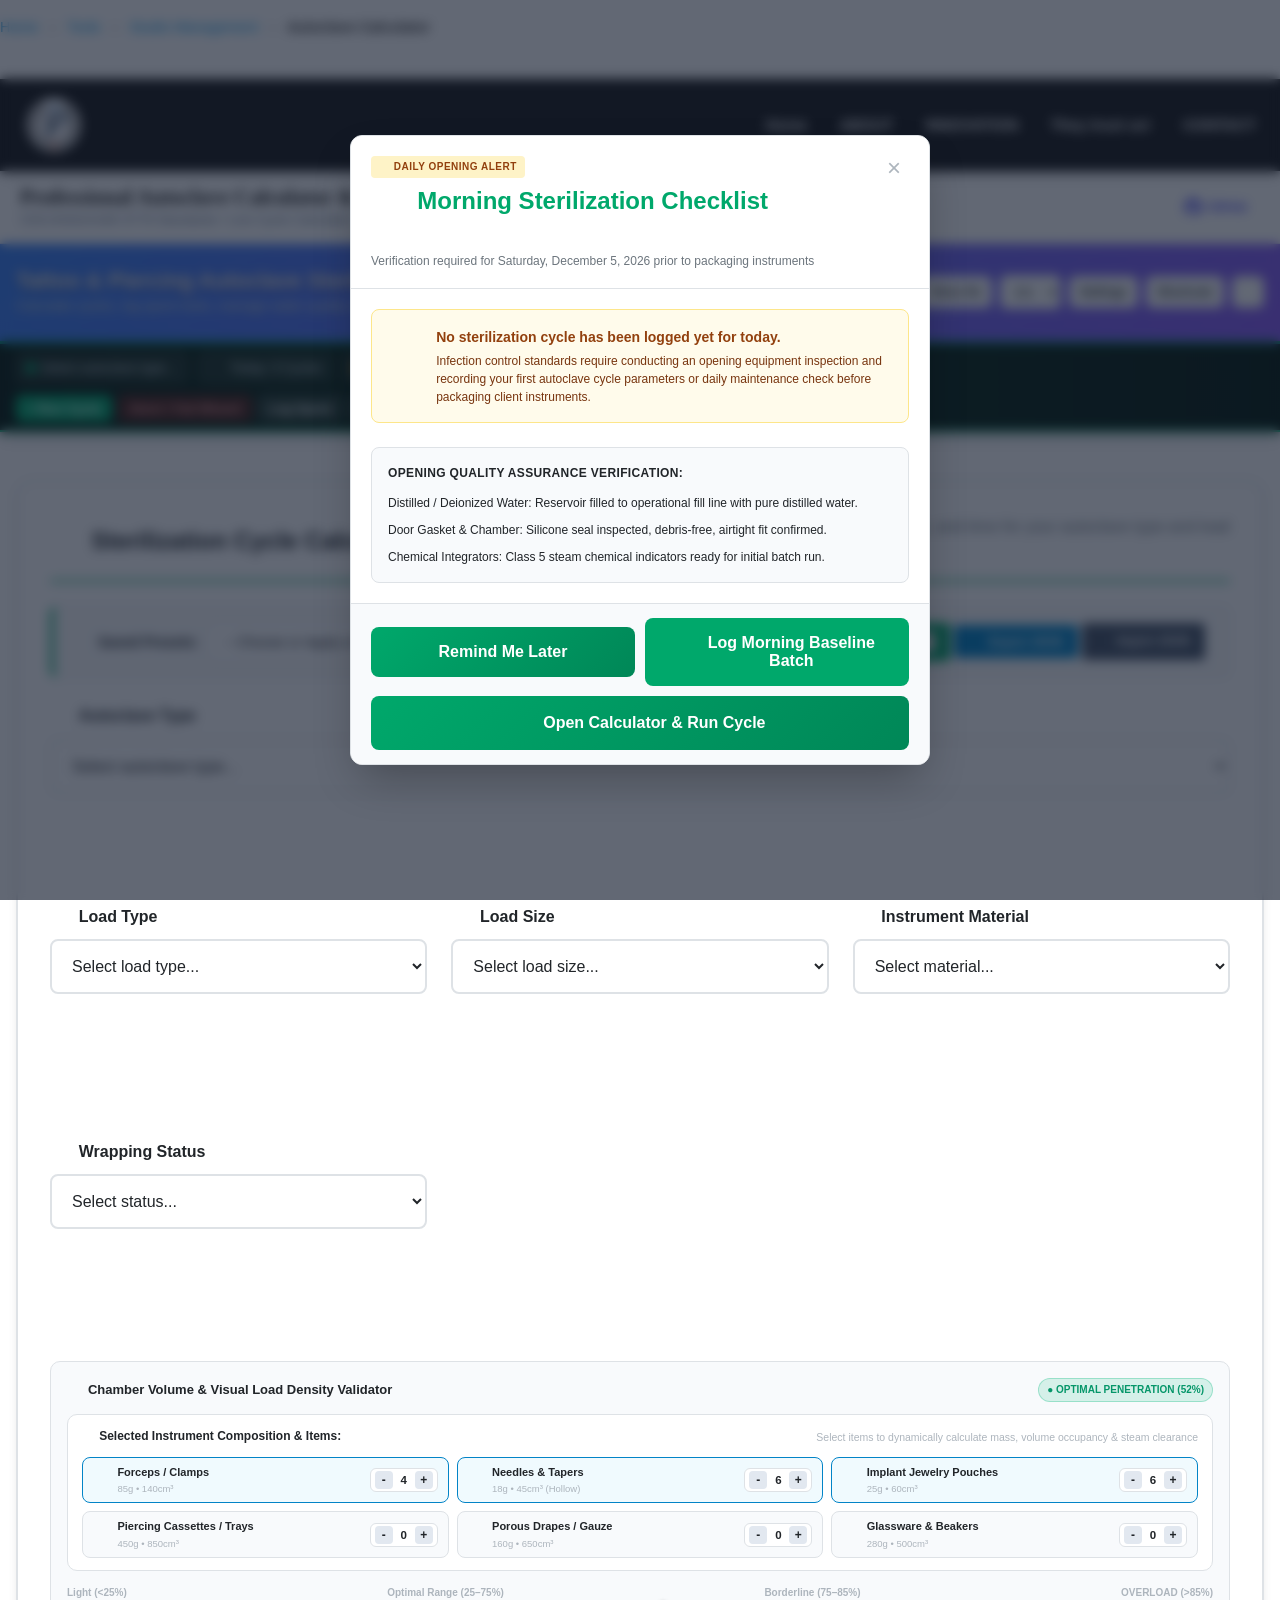
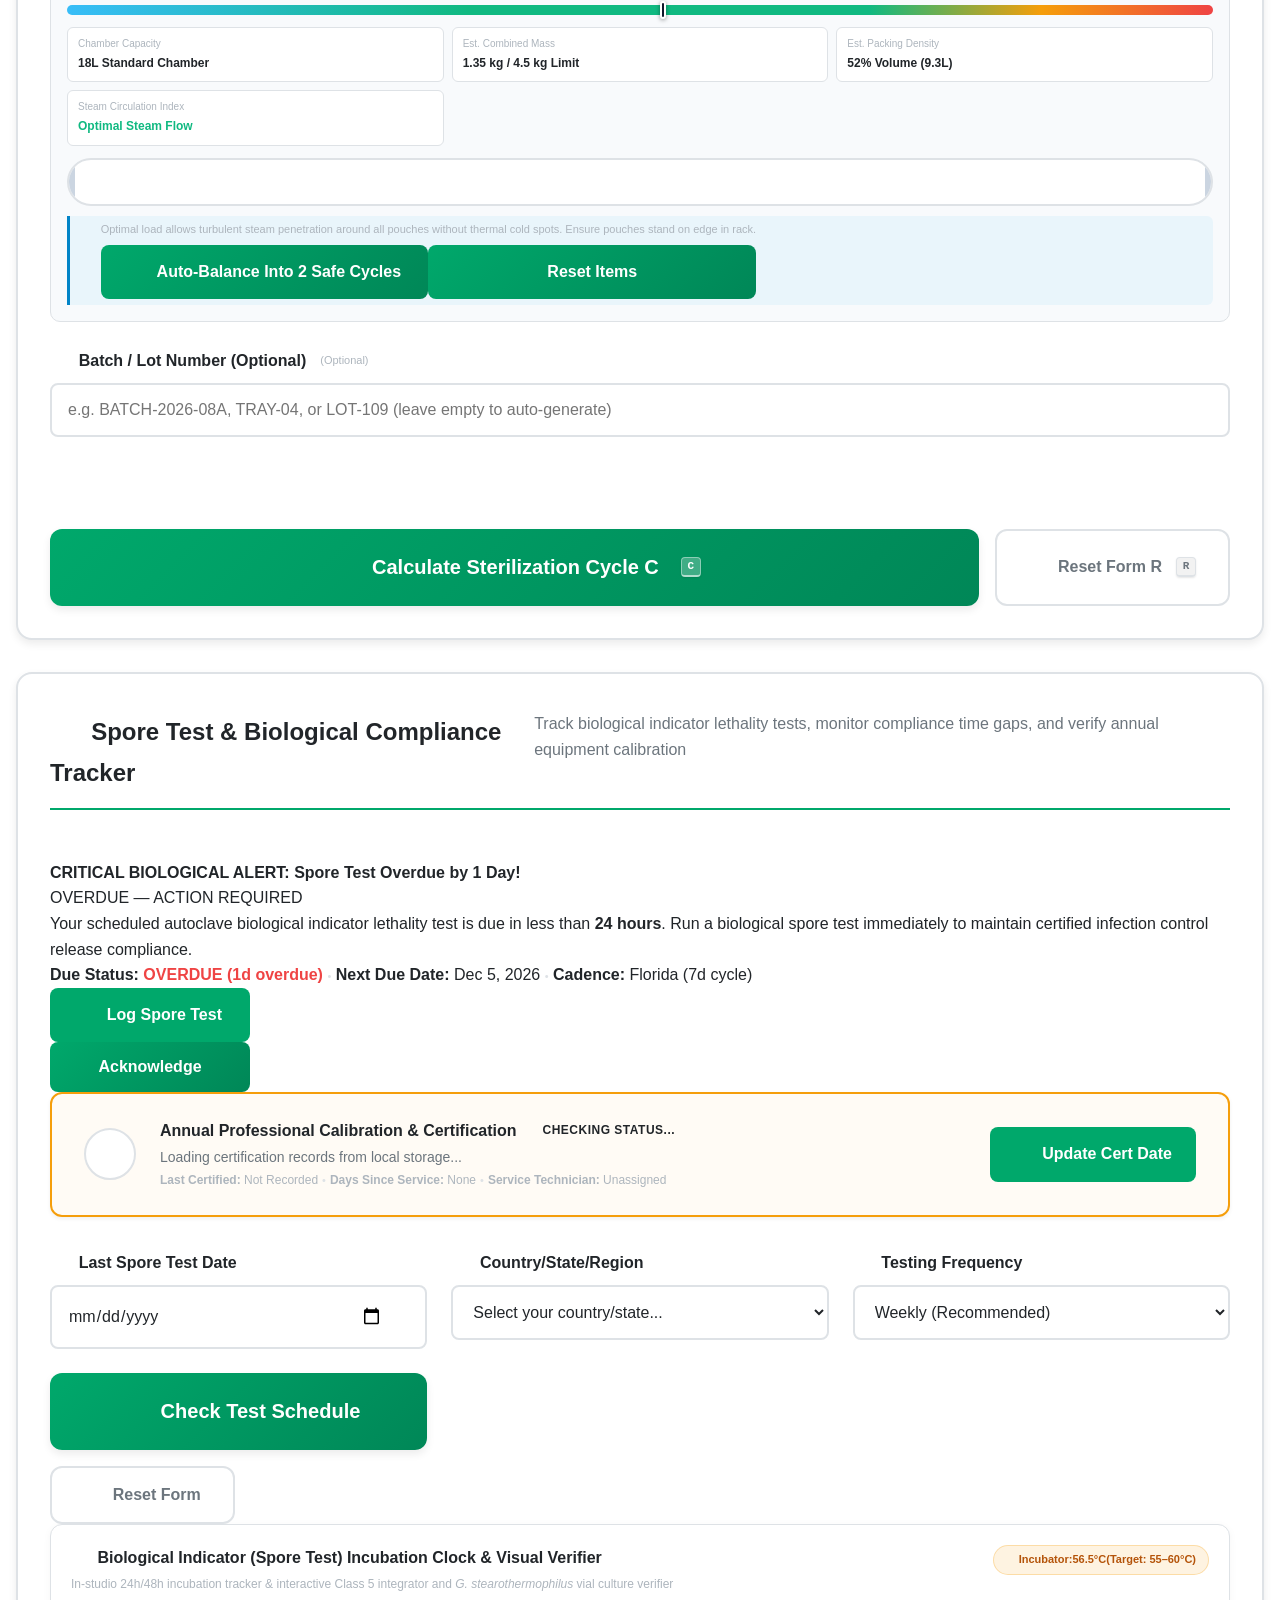
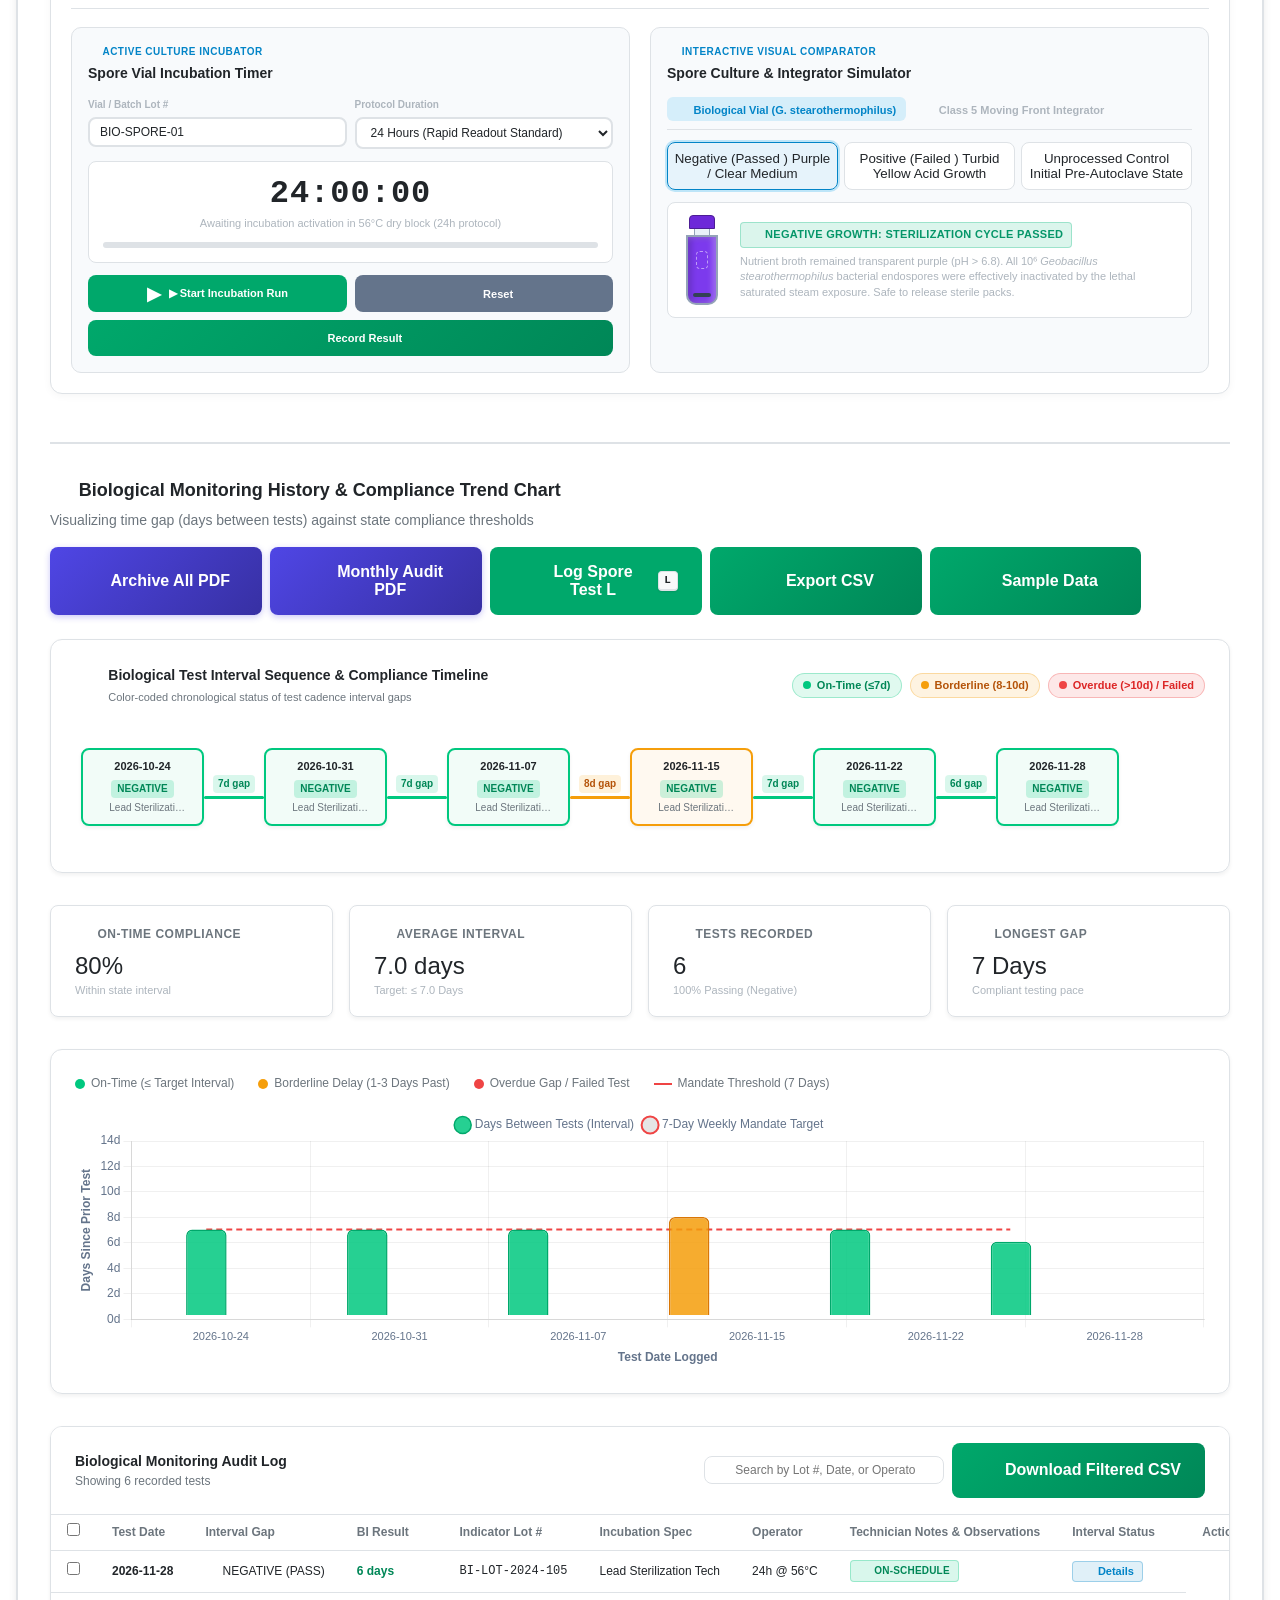
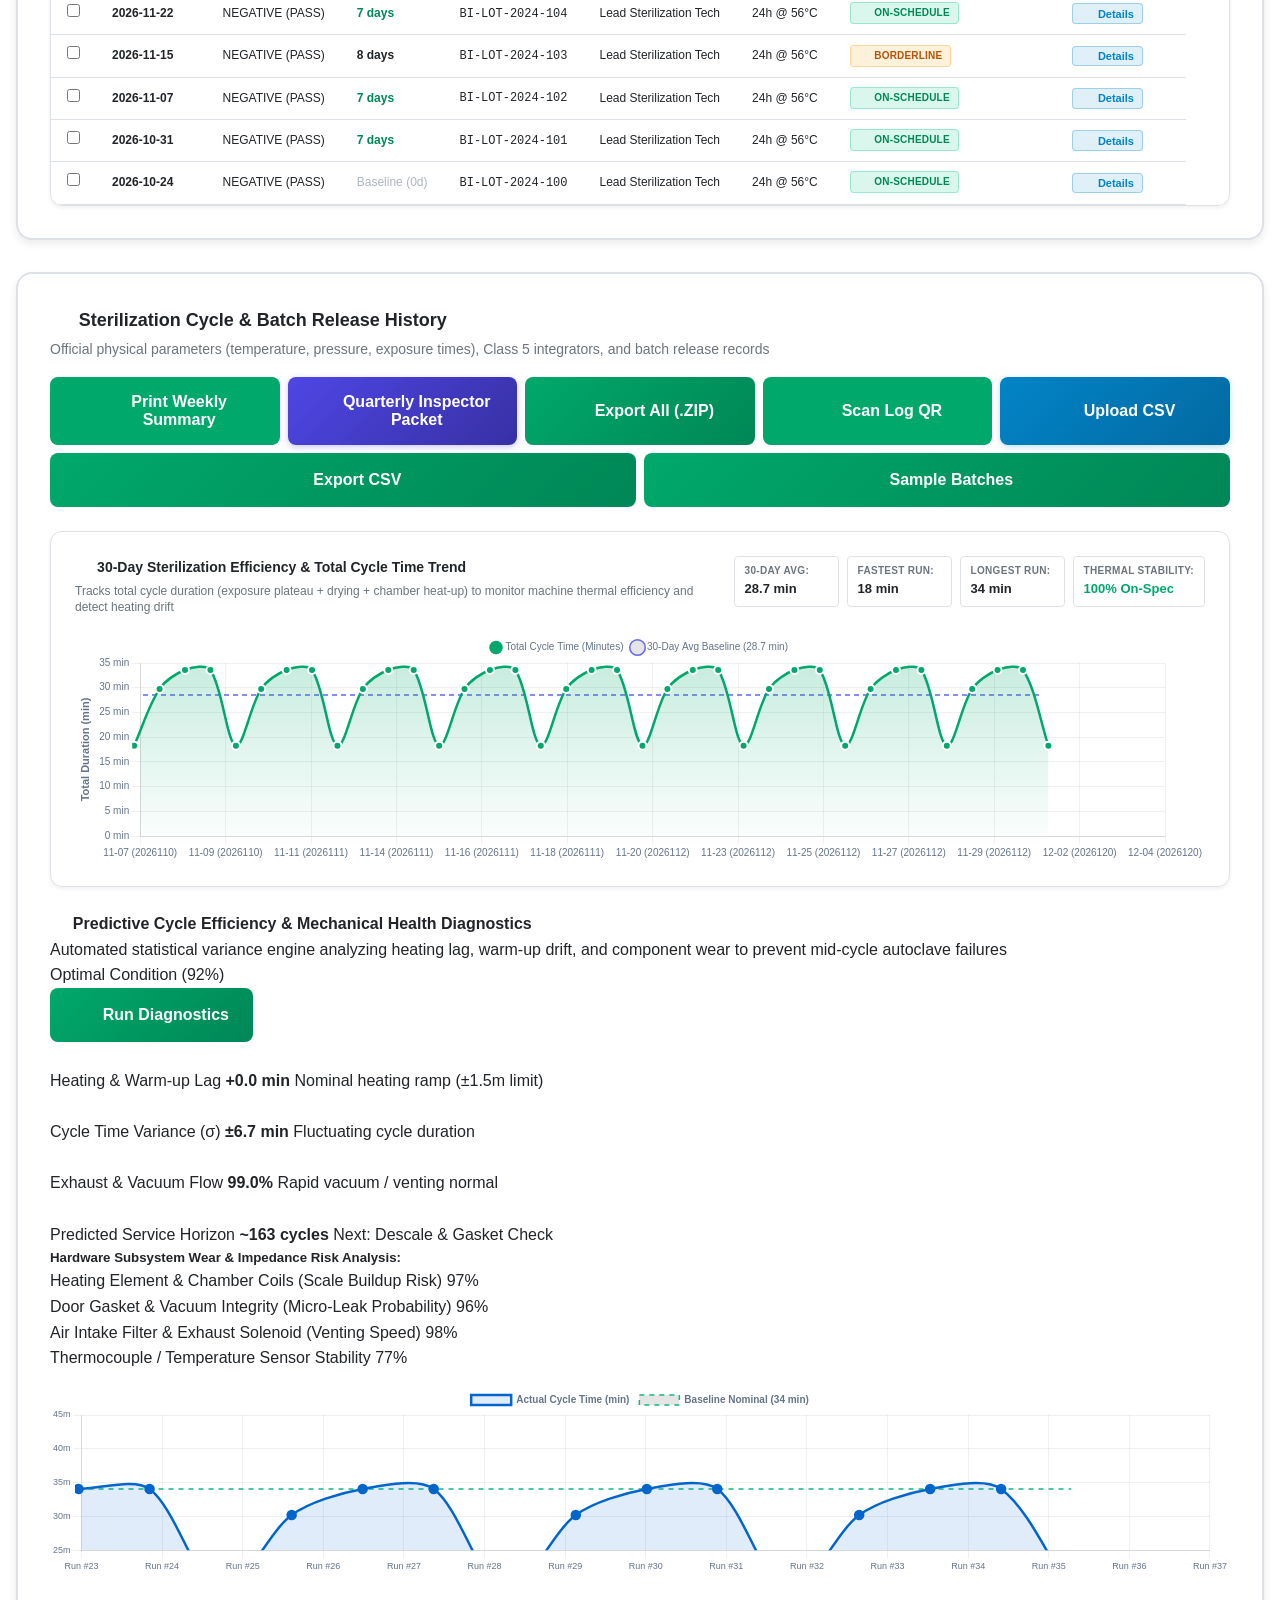
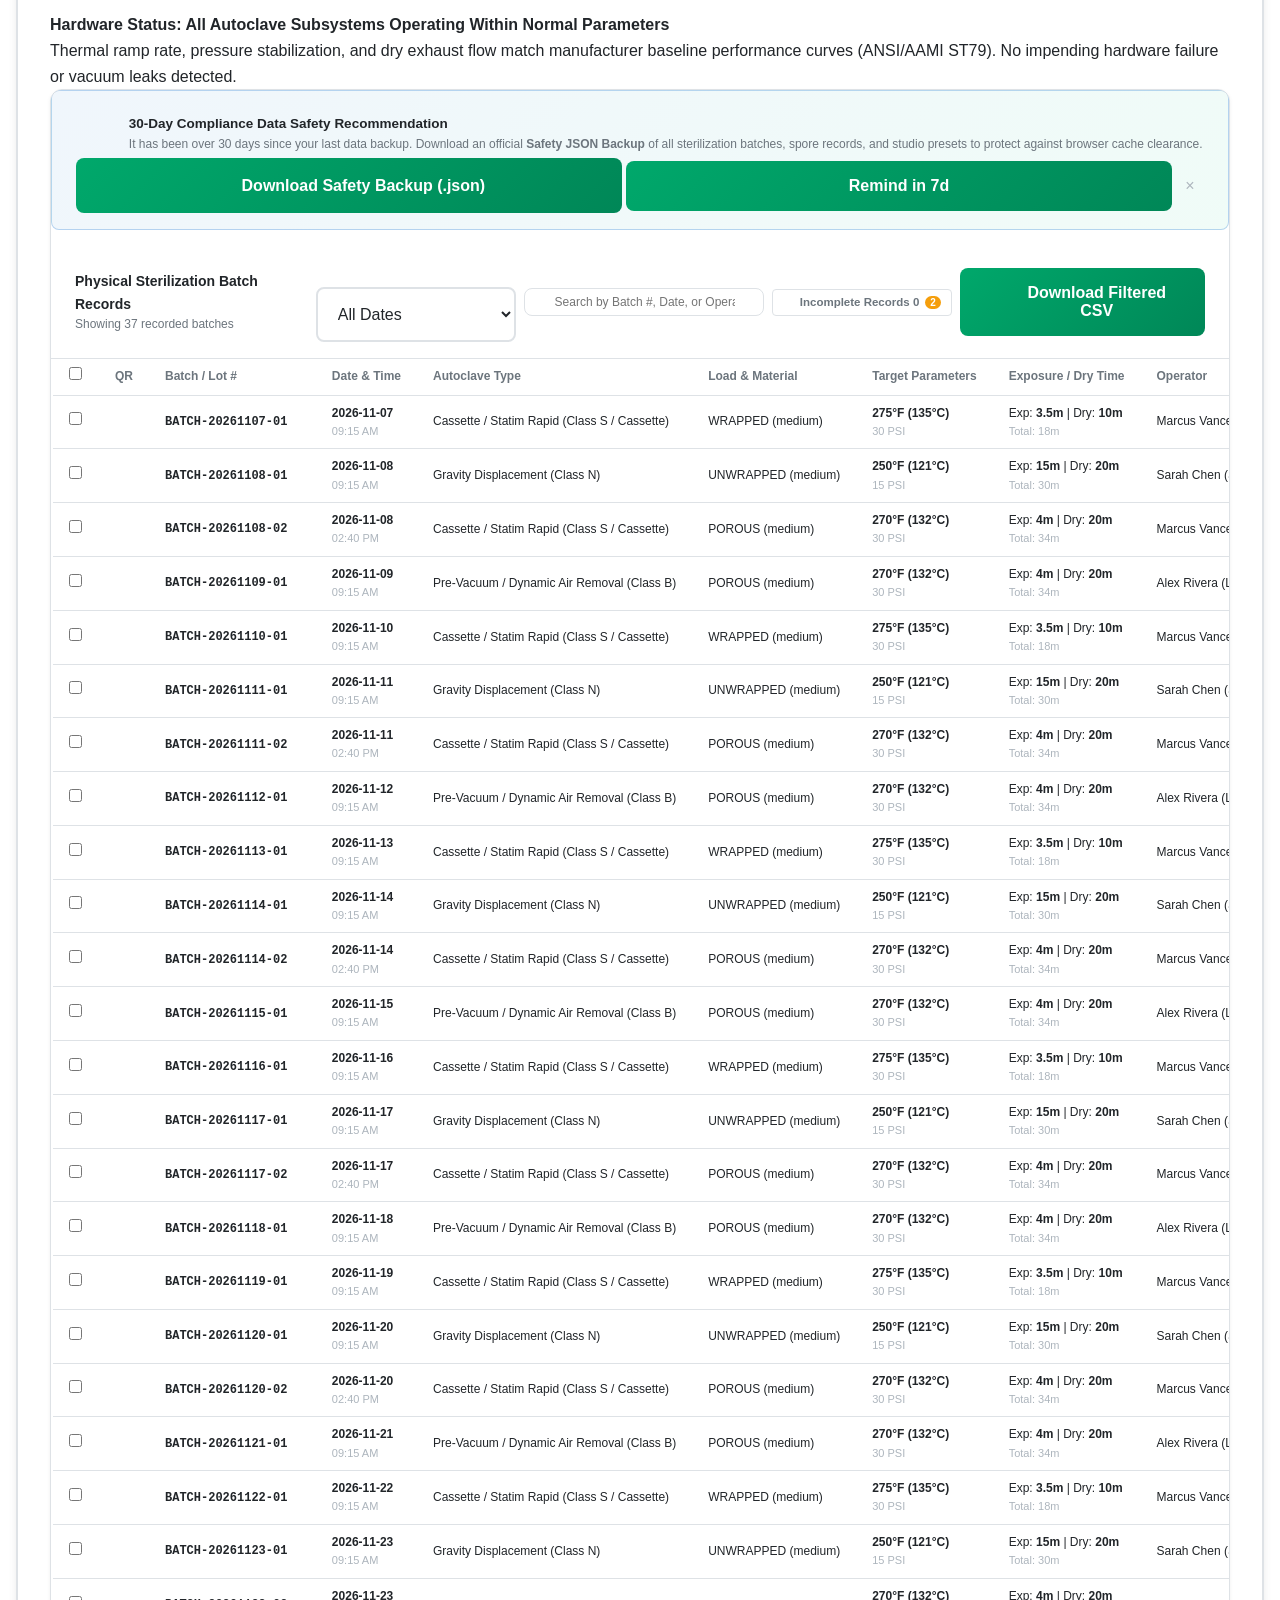
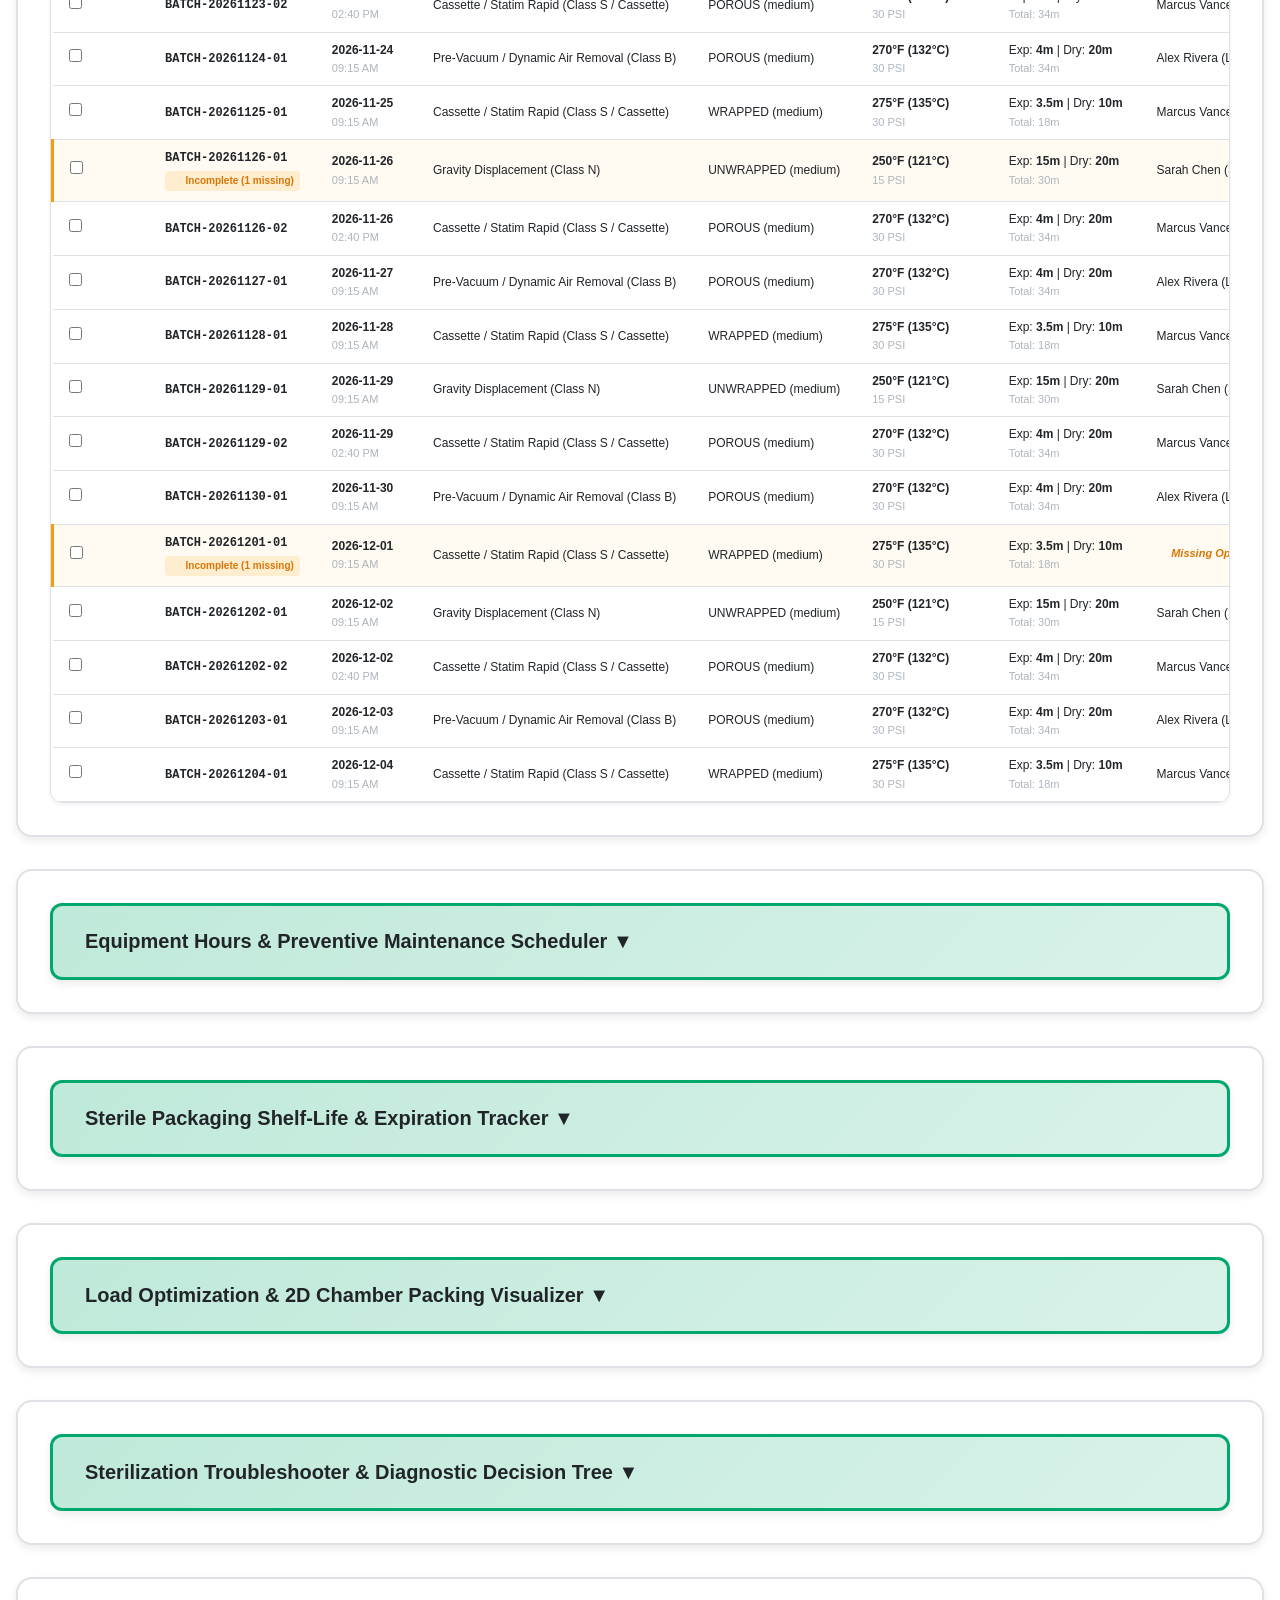
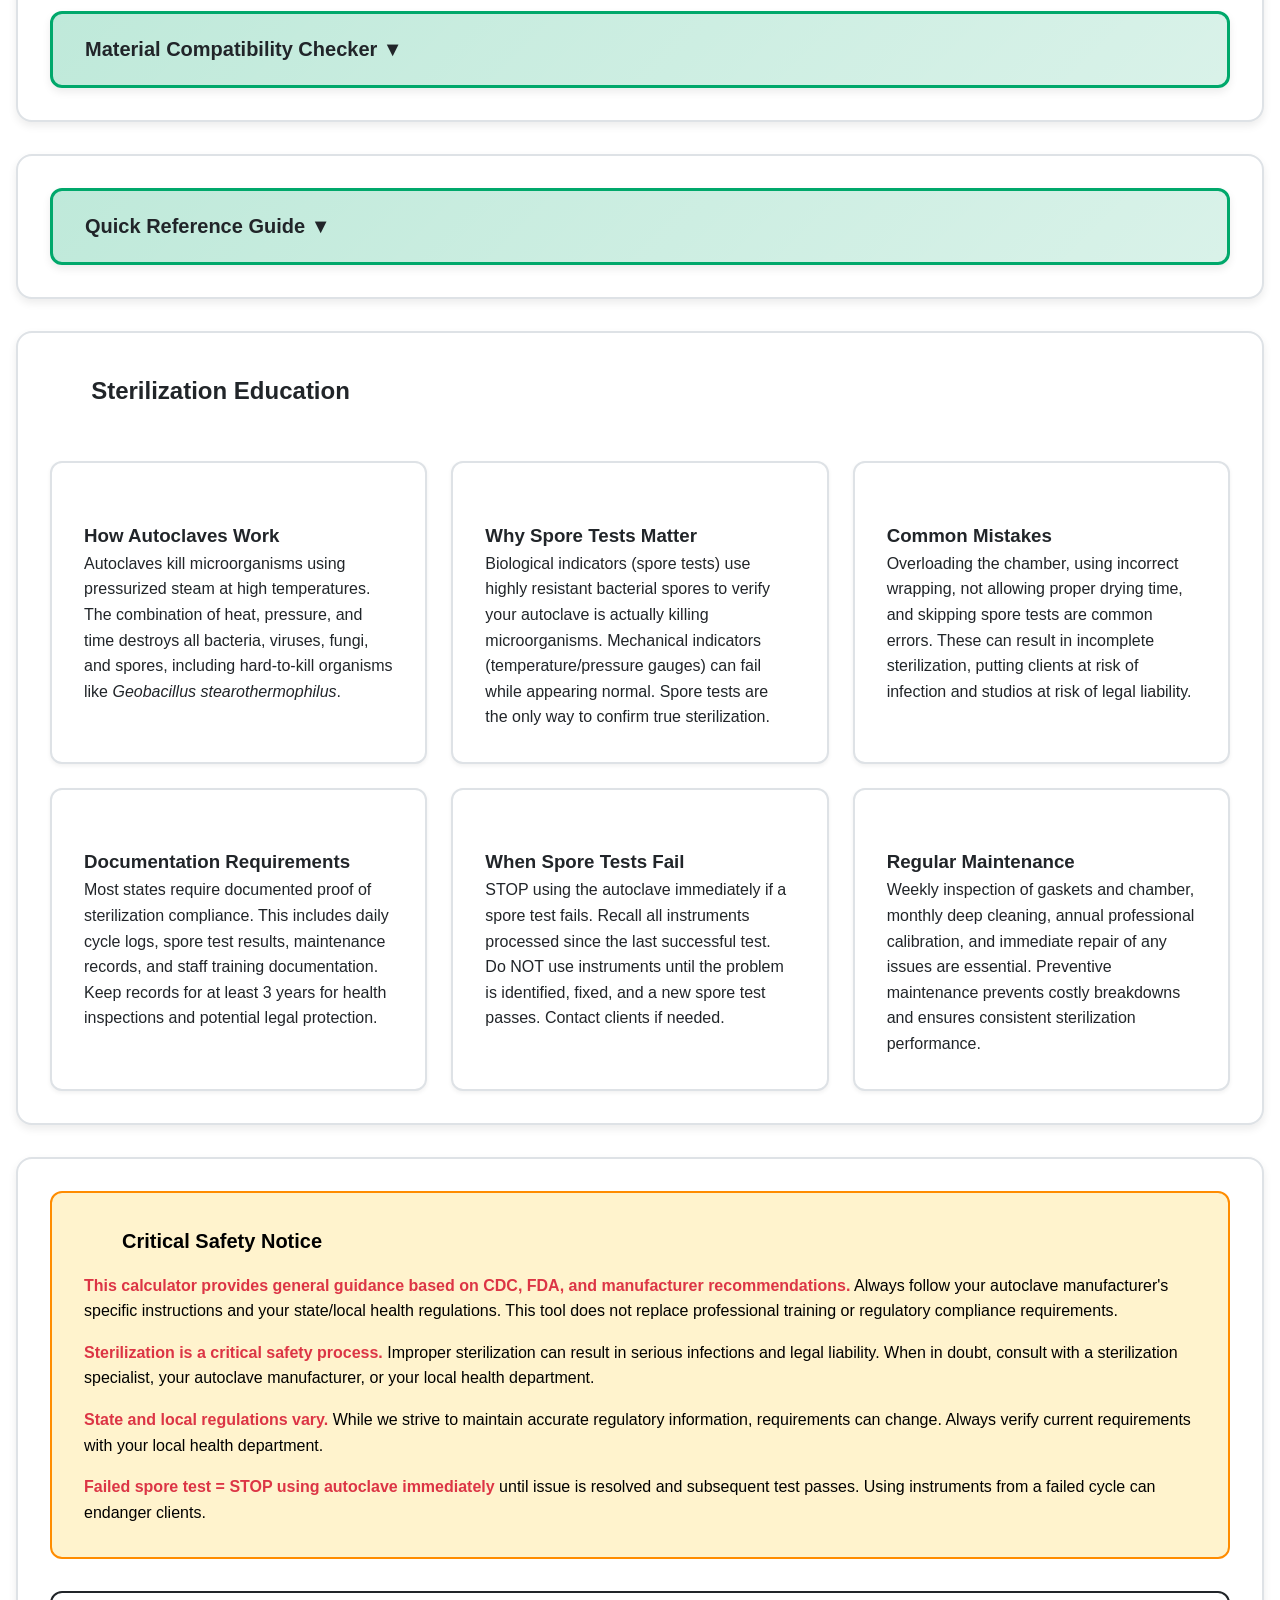
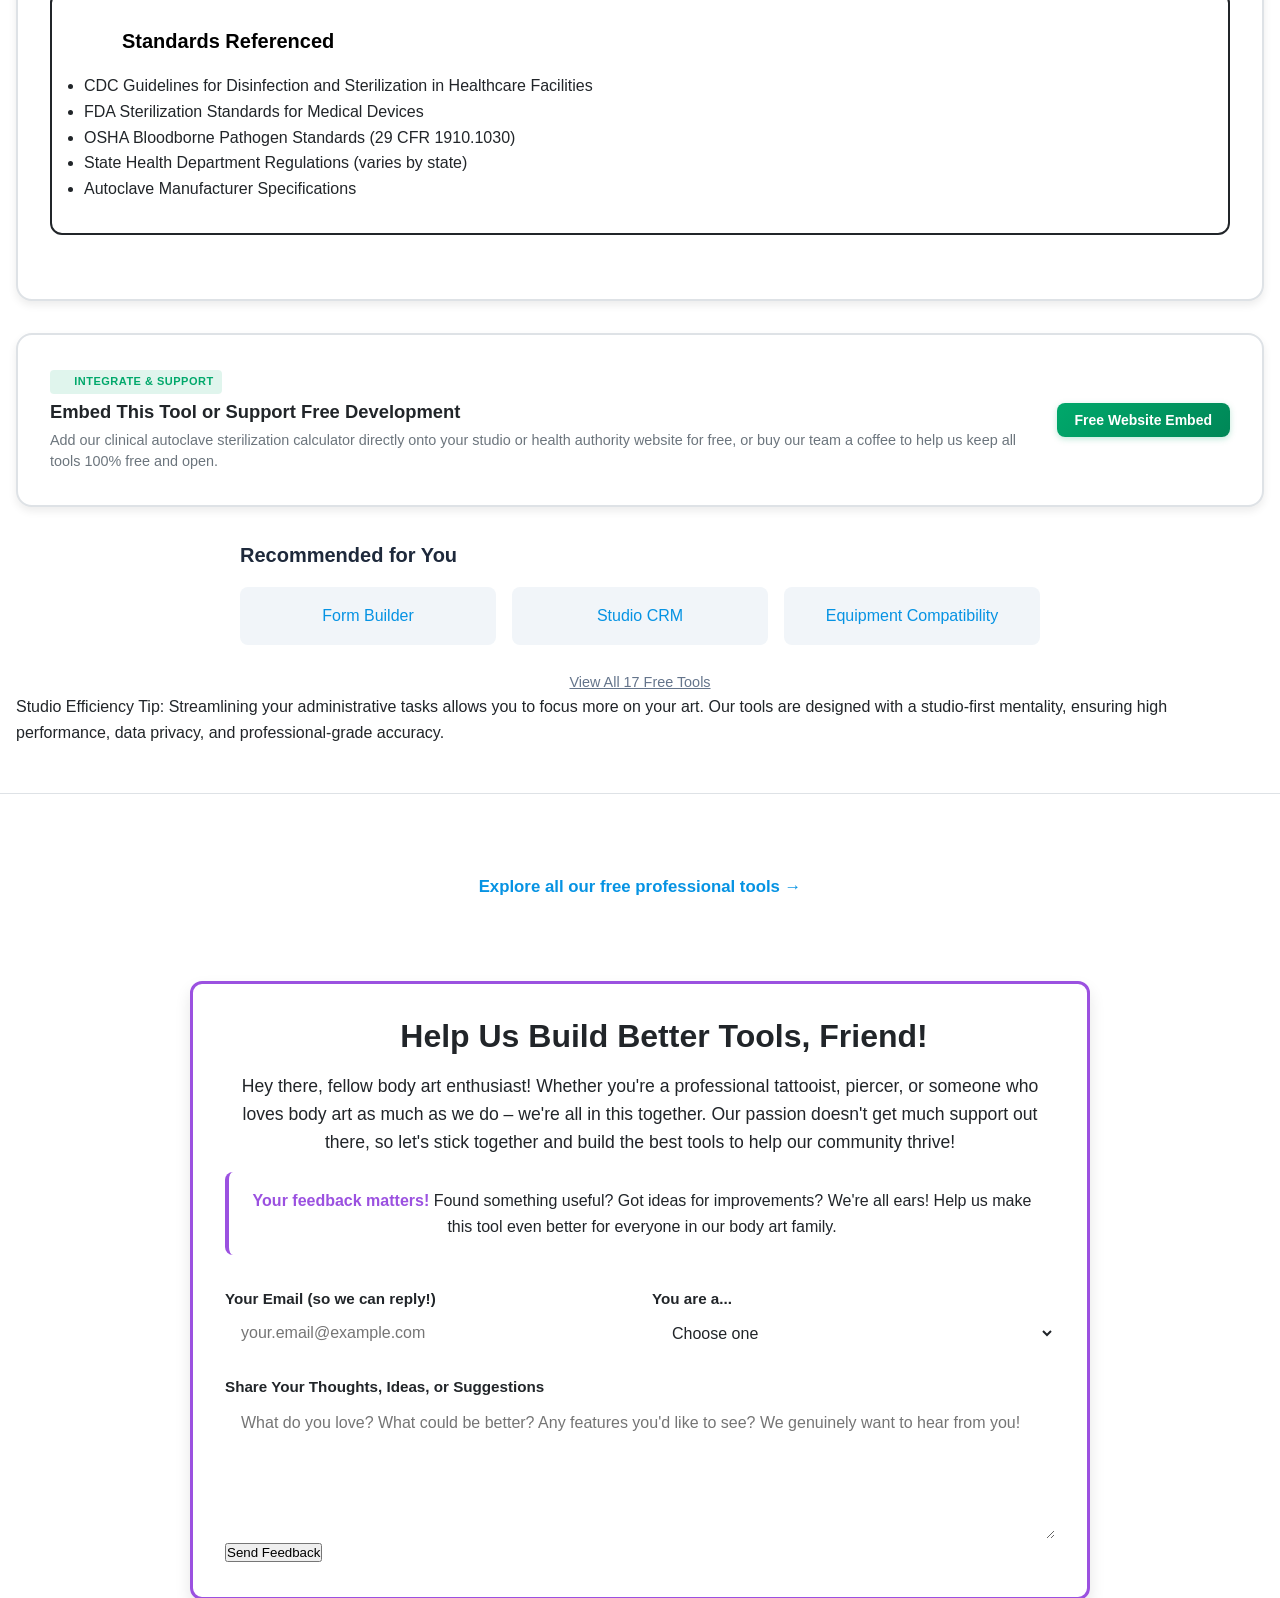
==== commit 5522bf9d: "sync index.html from the live site The website copy of this tool moved on and the repo did not, so a" ====
--- a/index.html
+++ b/index.html
@@ -2541,7 +2541,7 @@
                                     <option value="carbon-steel" data-i18n="opt.carbon.steel">Carbon Steel</option>
                                     <option value="aluminum" data-i18n="opt.aluminum">Aluminum</option>
                                     <option value="glass" data-i18n="opt.glass">Glass</option>
-                                    <option value="bioflex" data-i18n="opt.bioflex.body.jewelry">BioFlex(R) body jewelry</option>
+                                    <option value="bioflex" data-i18n="opt.bioflex.body.jewelry">BioFlex® body jewelry</option>
                                     <option value="ptfe" data-i18n="opt.ptfe.polytetrafluoroethylene">PTFE</option>
                                     <option value="ceramic" data-i18n="opt.ceramic">Ceramic</option>
                                 </select>
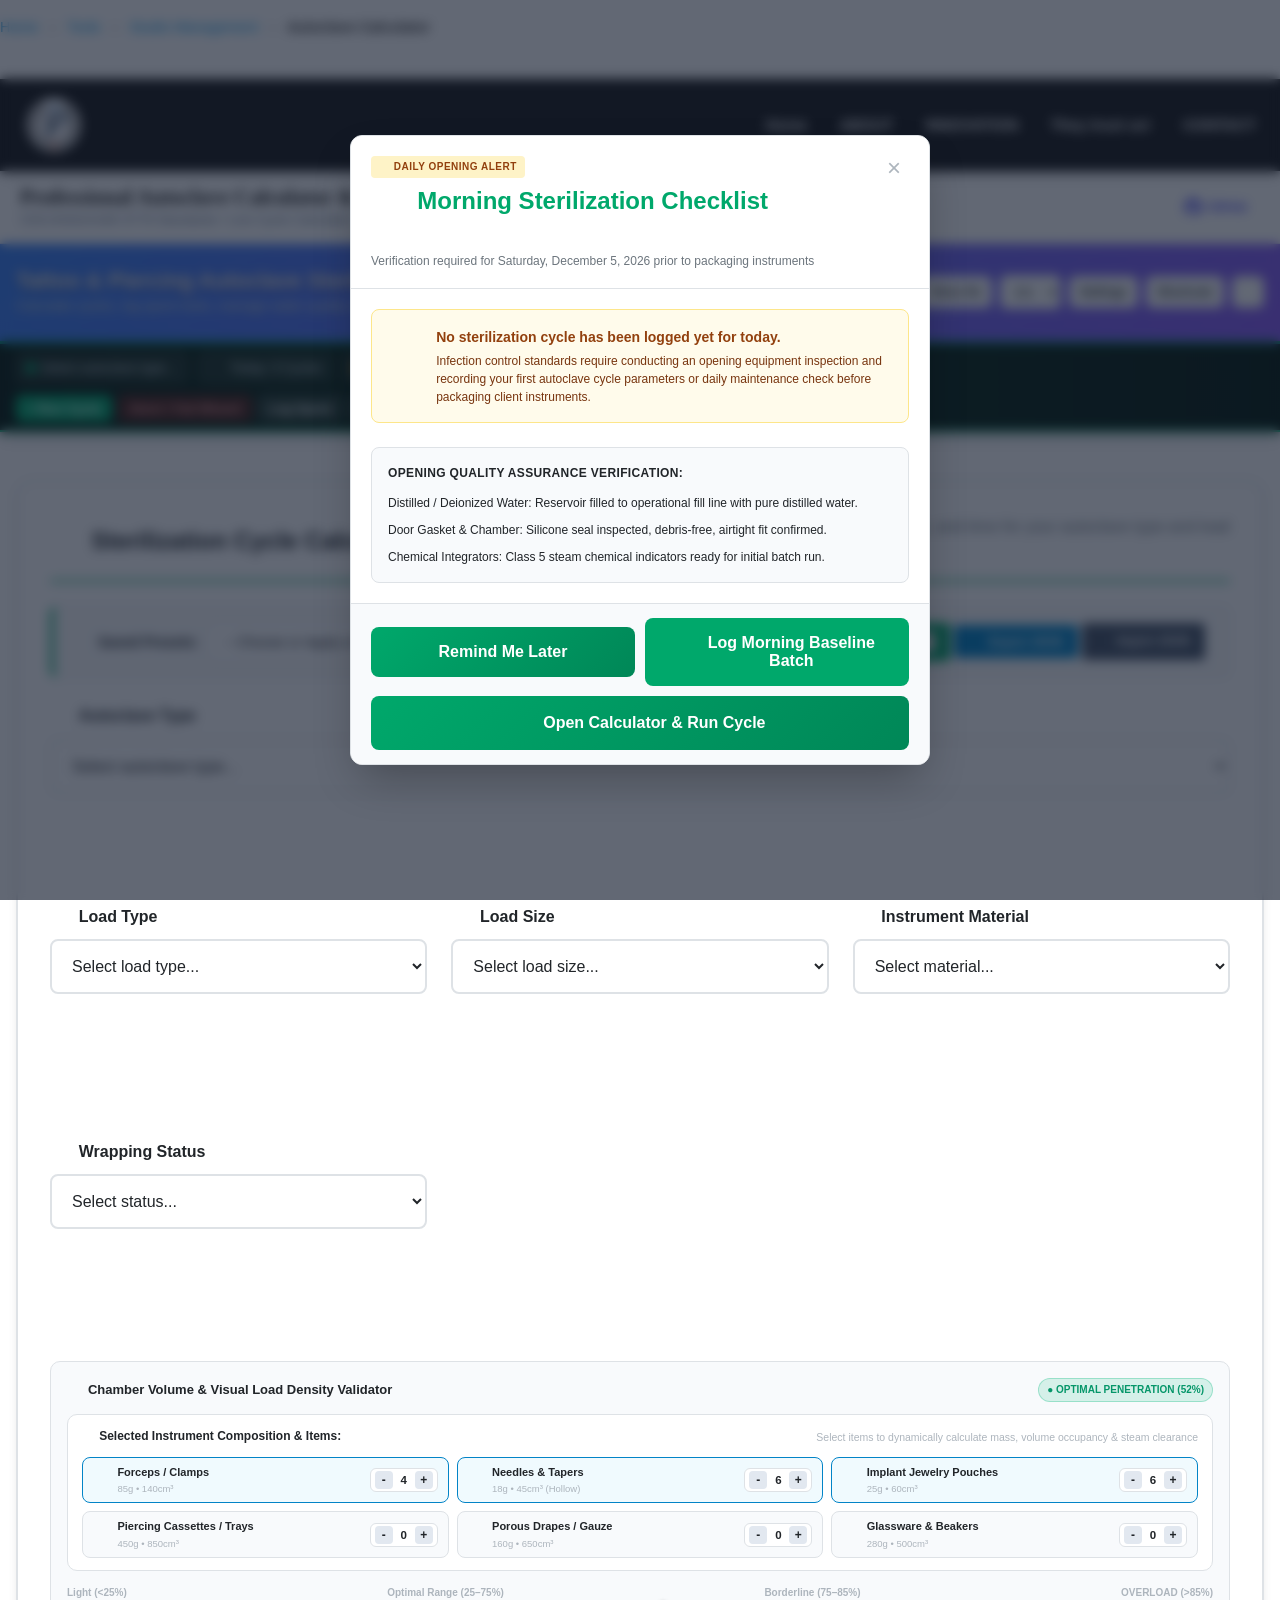
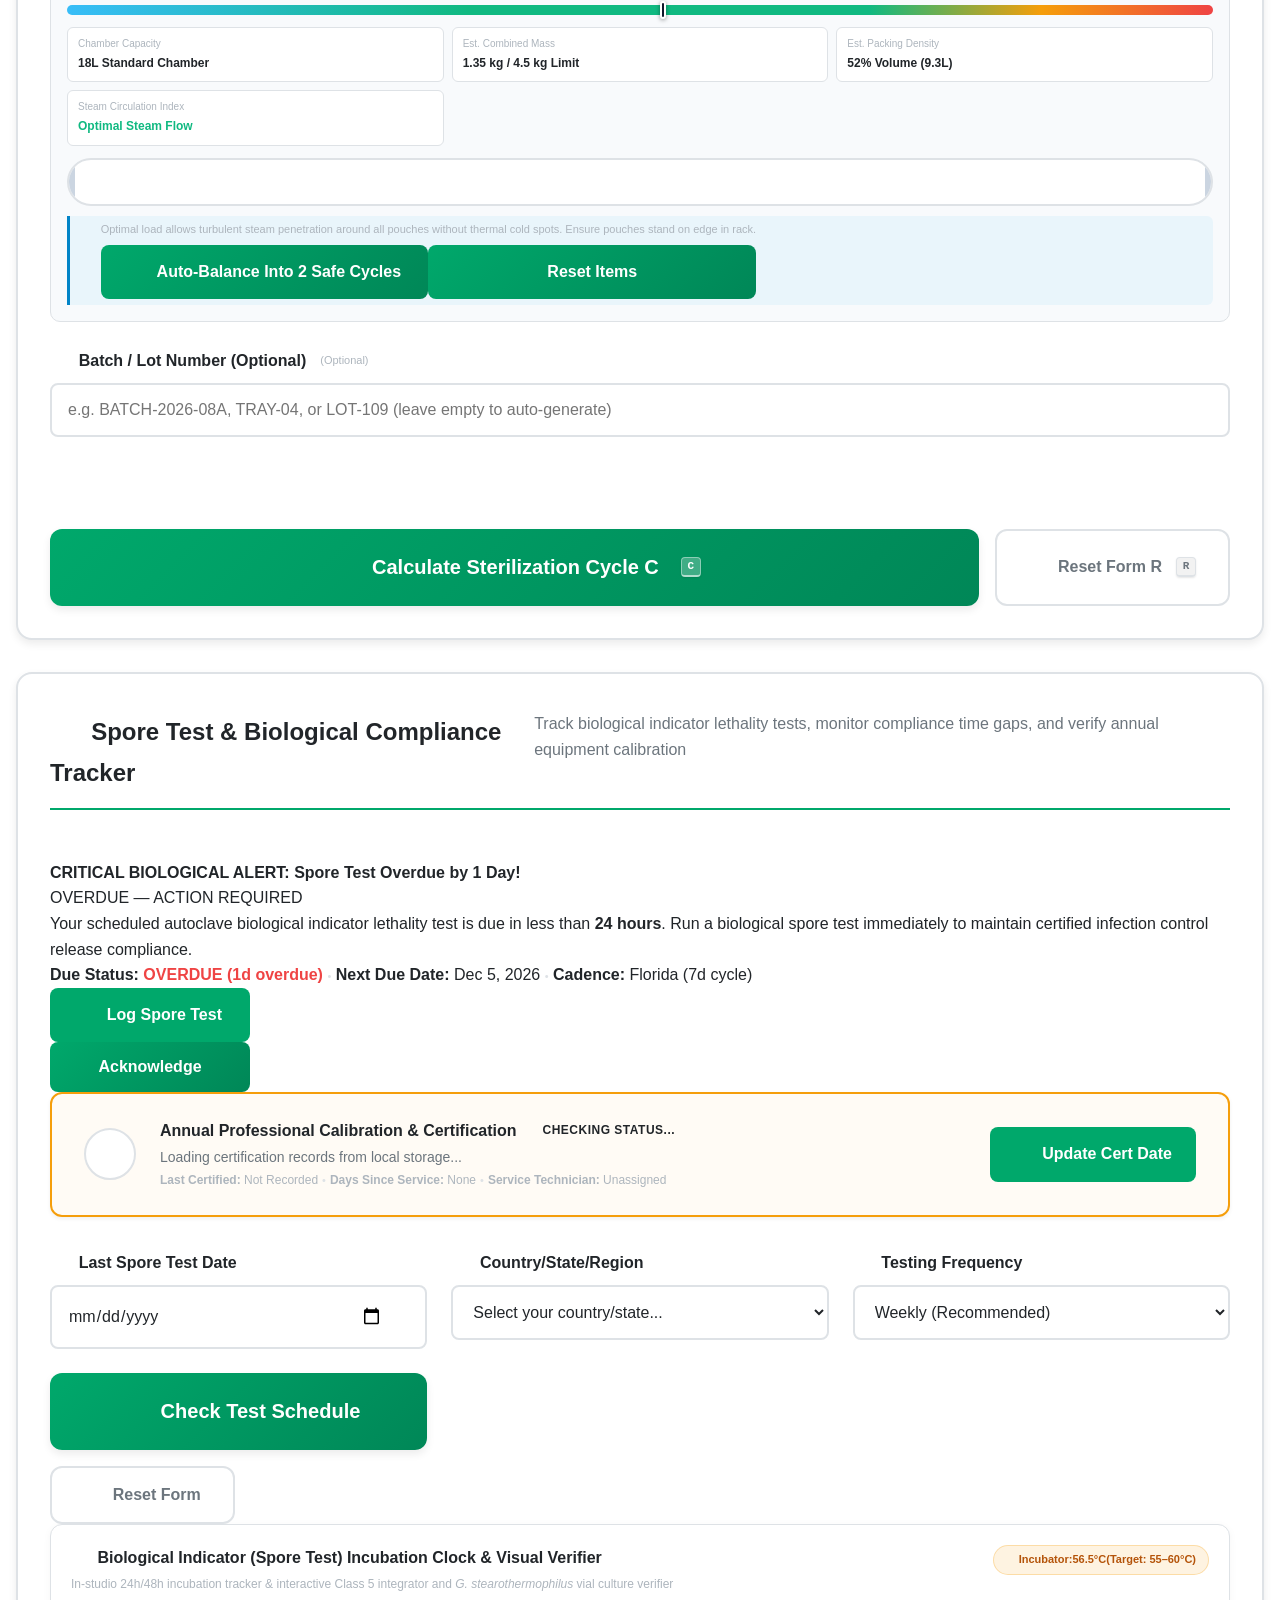
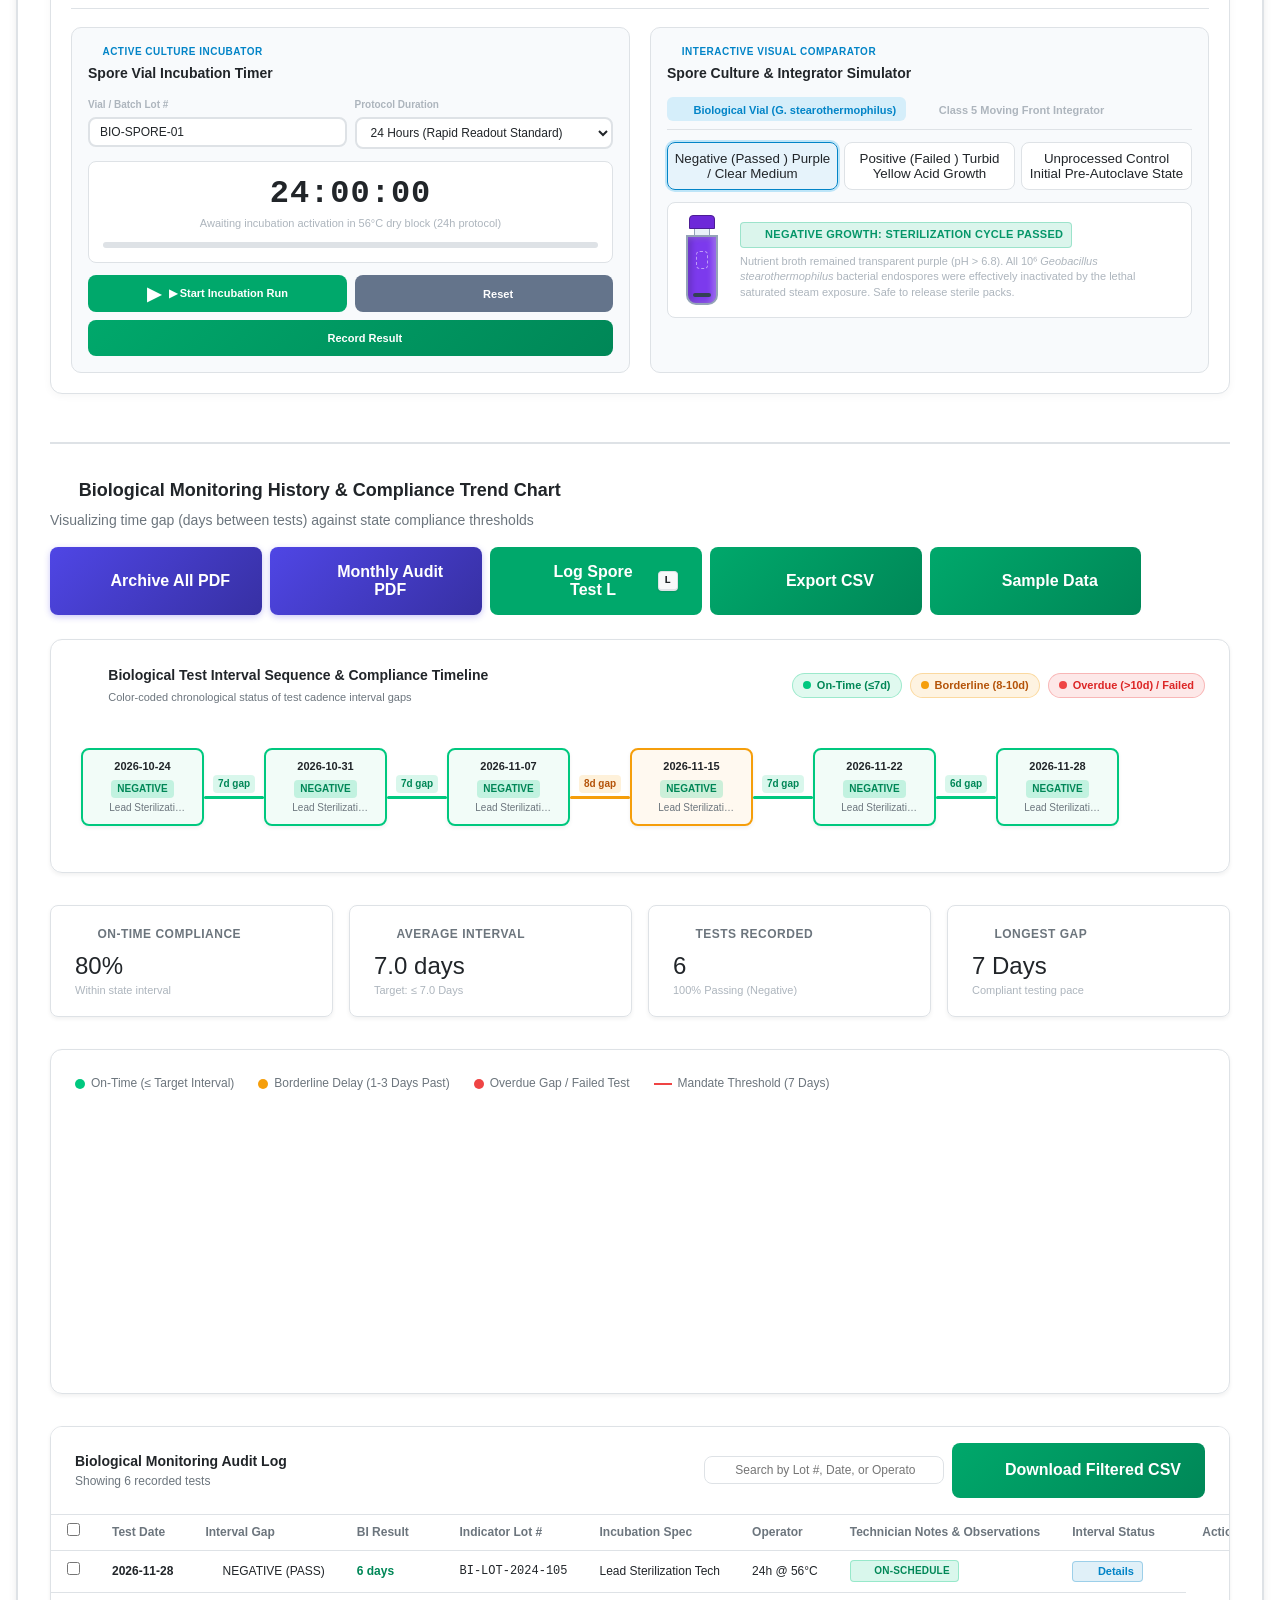
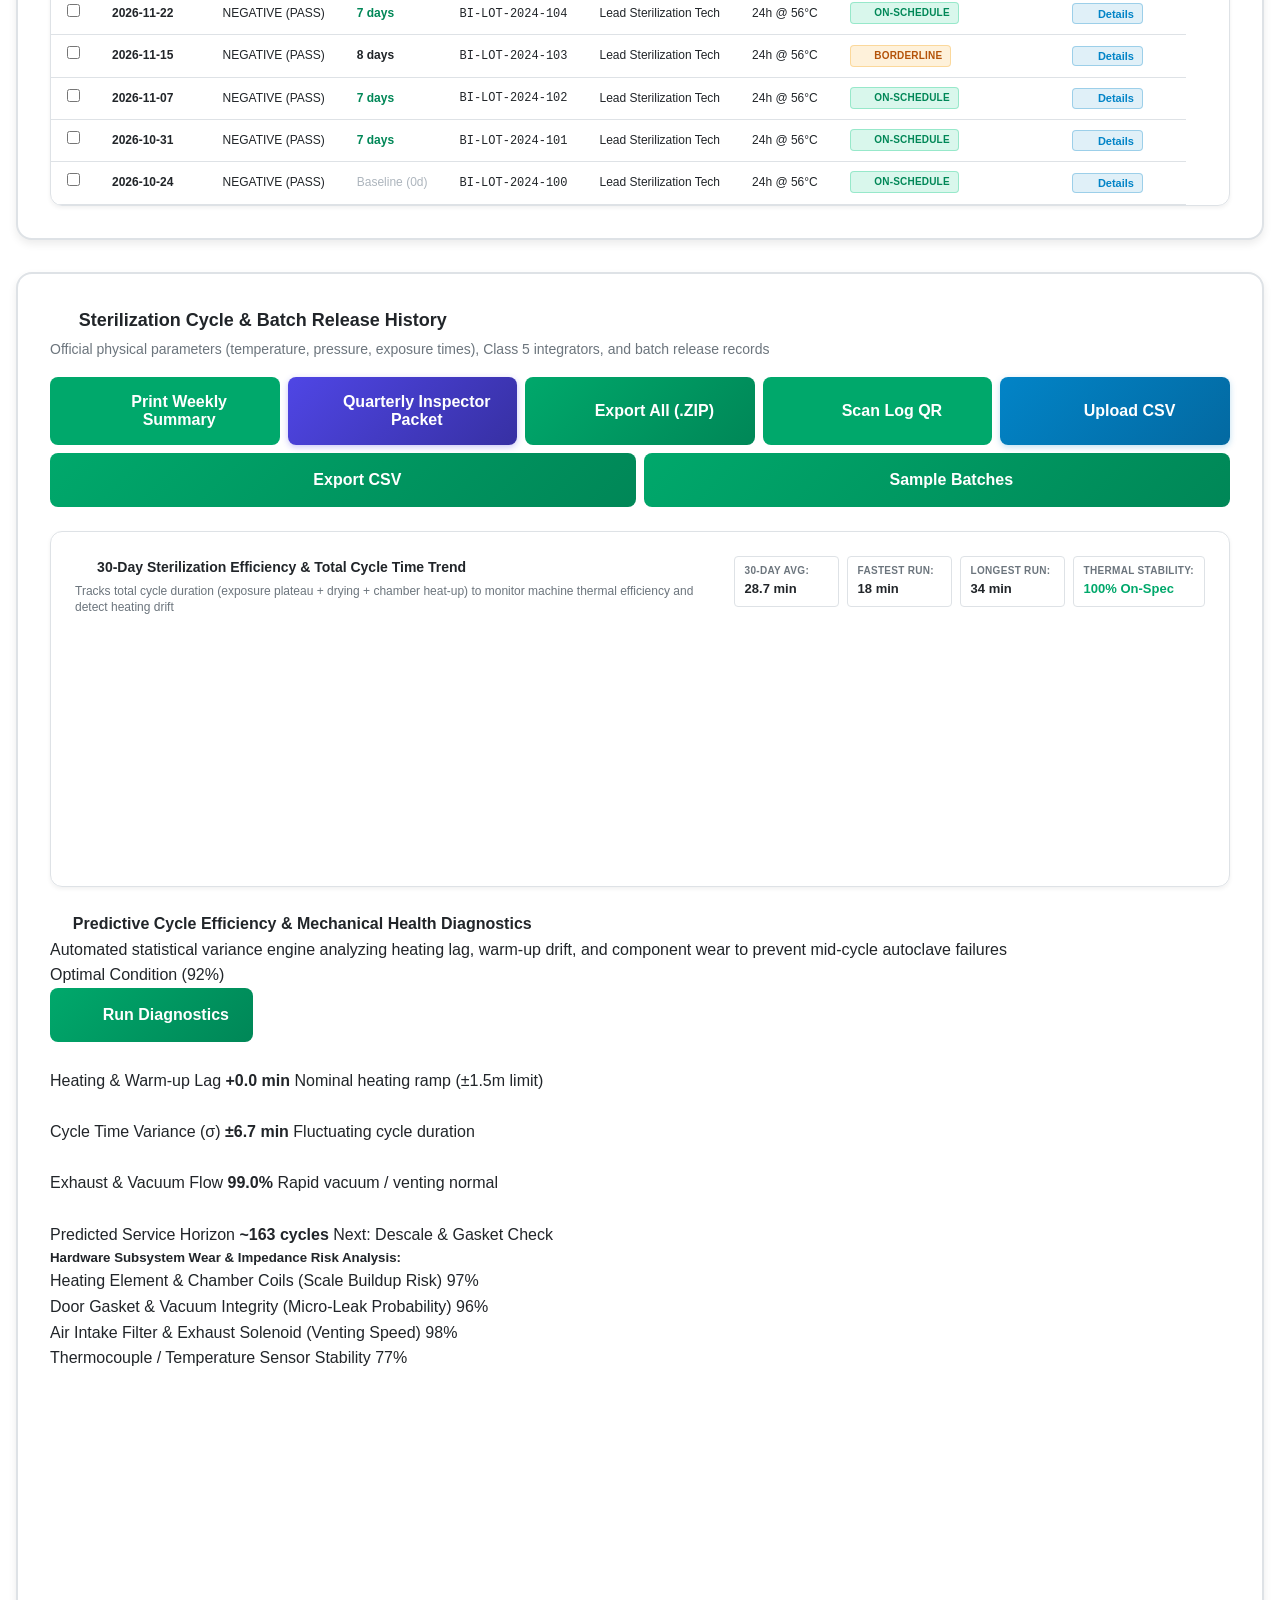
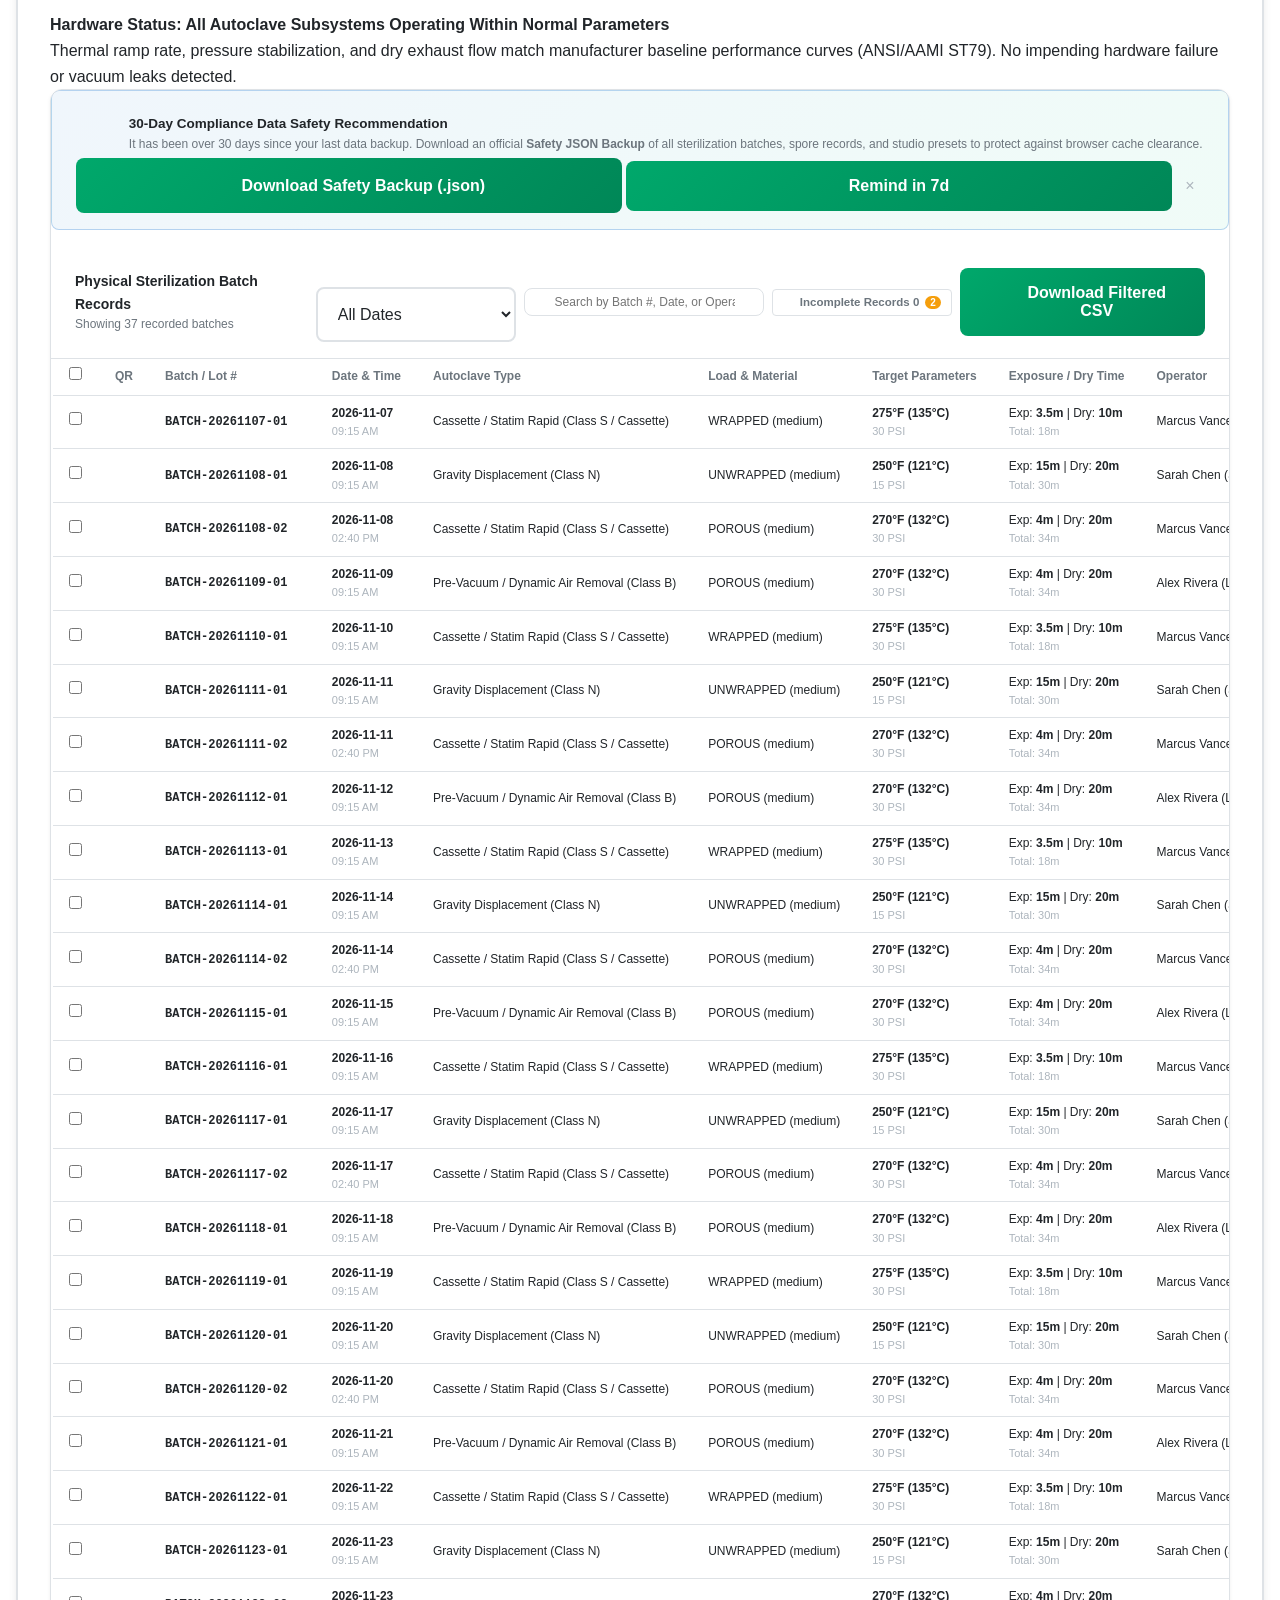
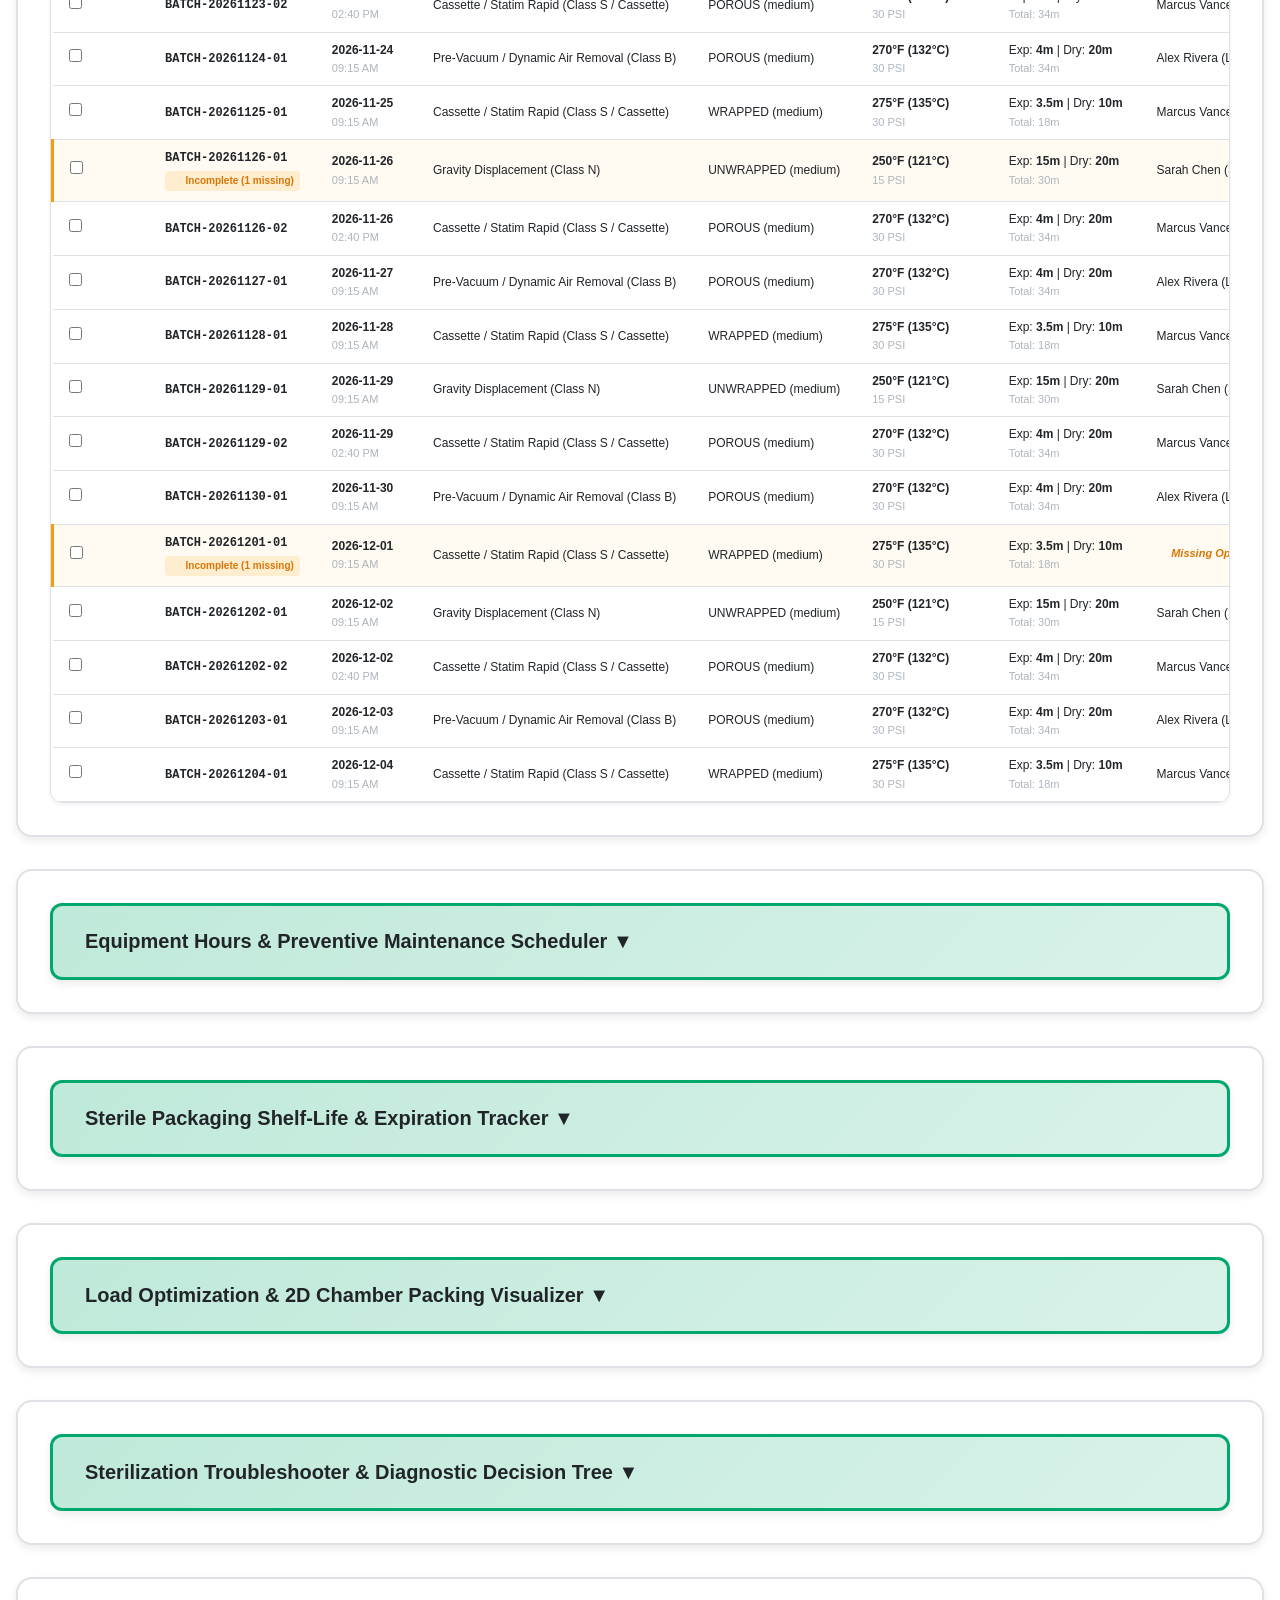
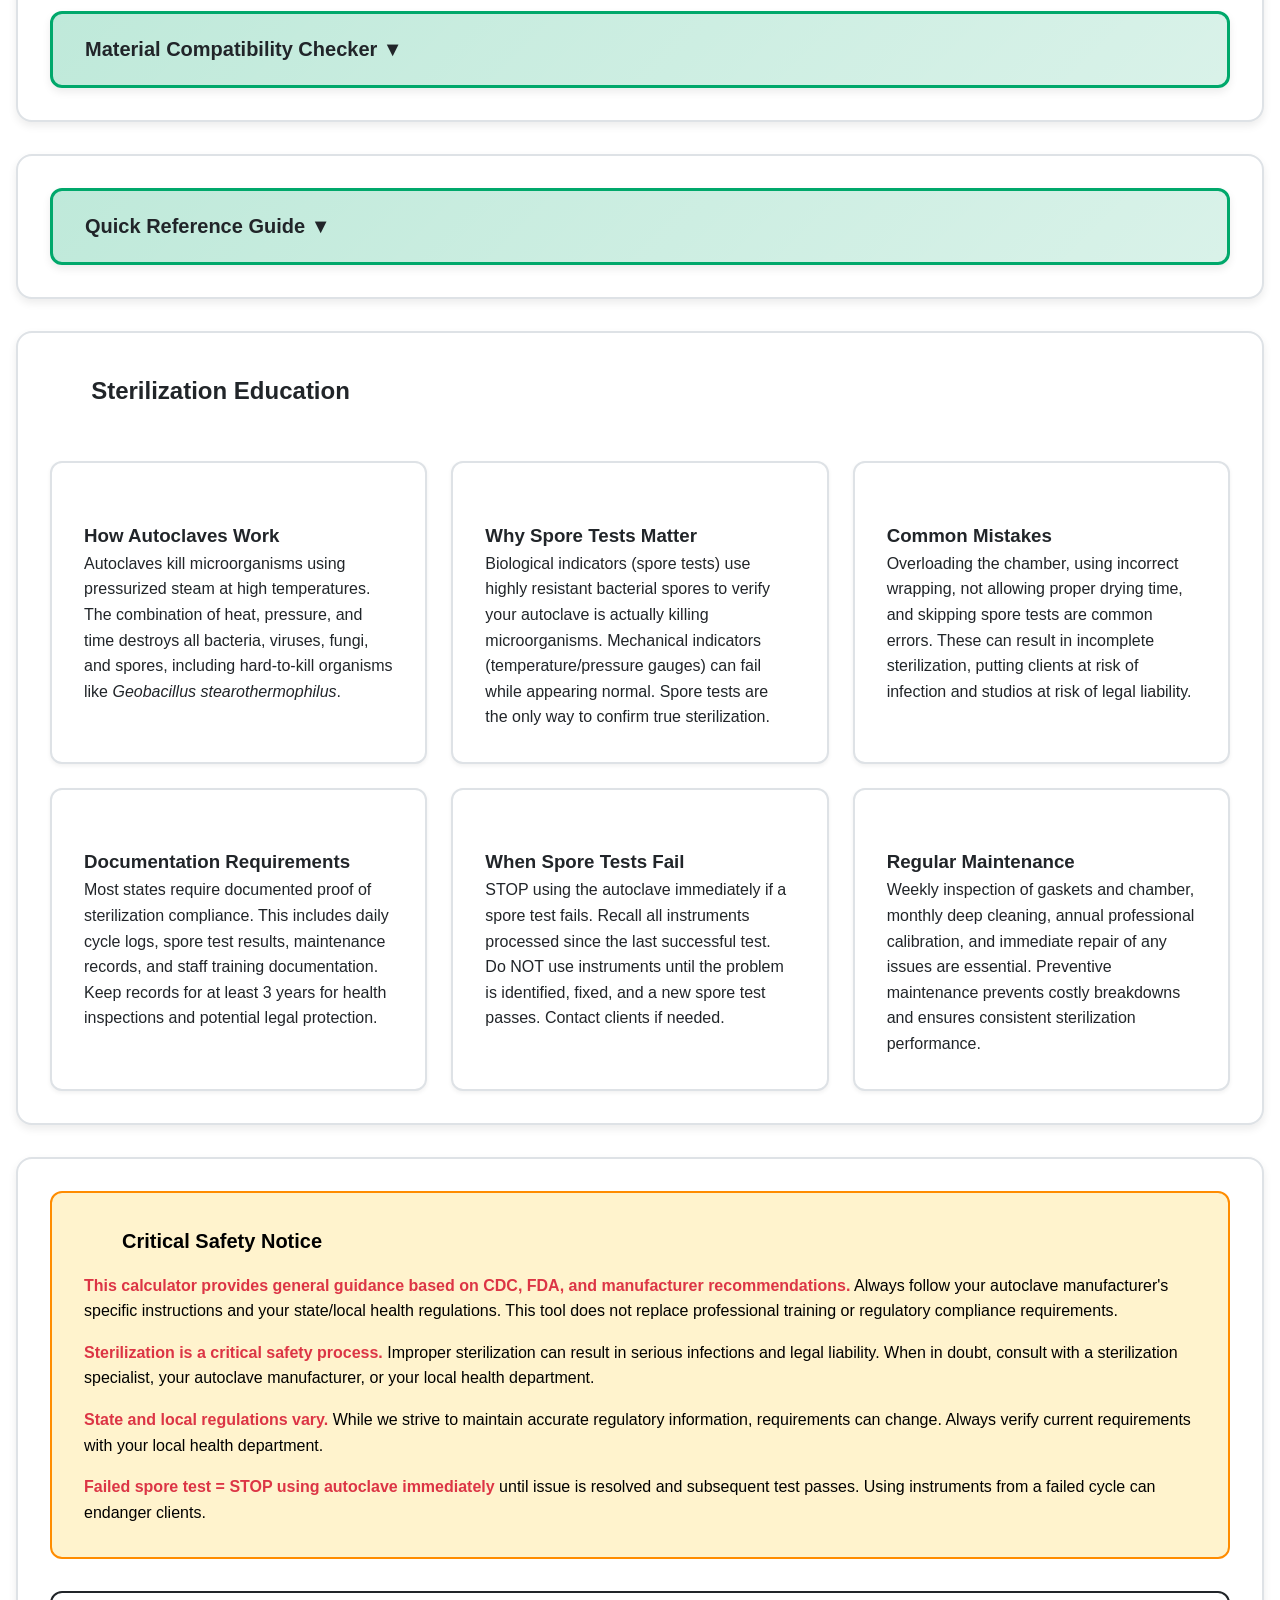
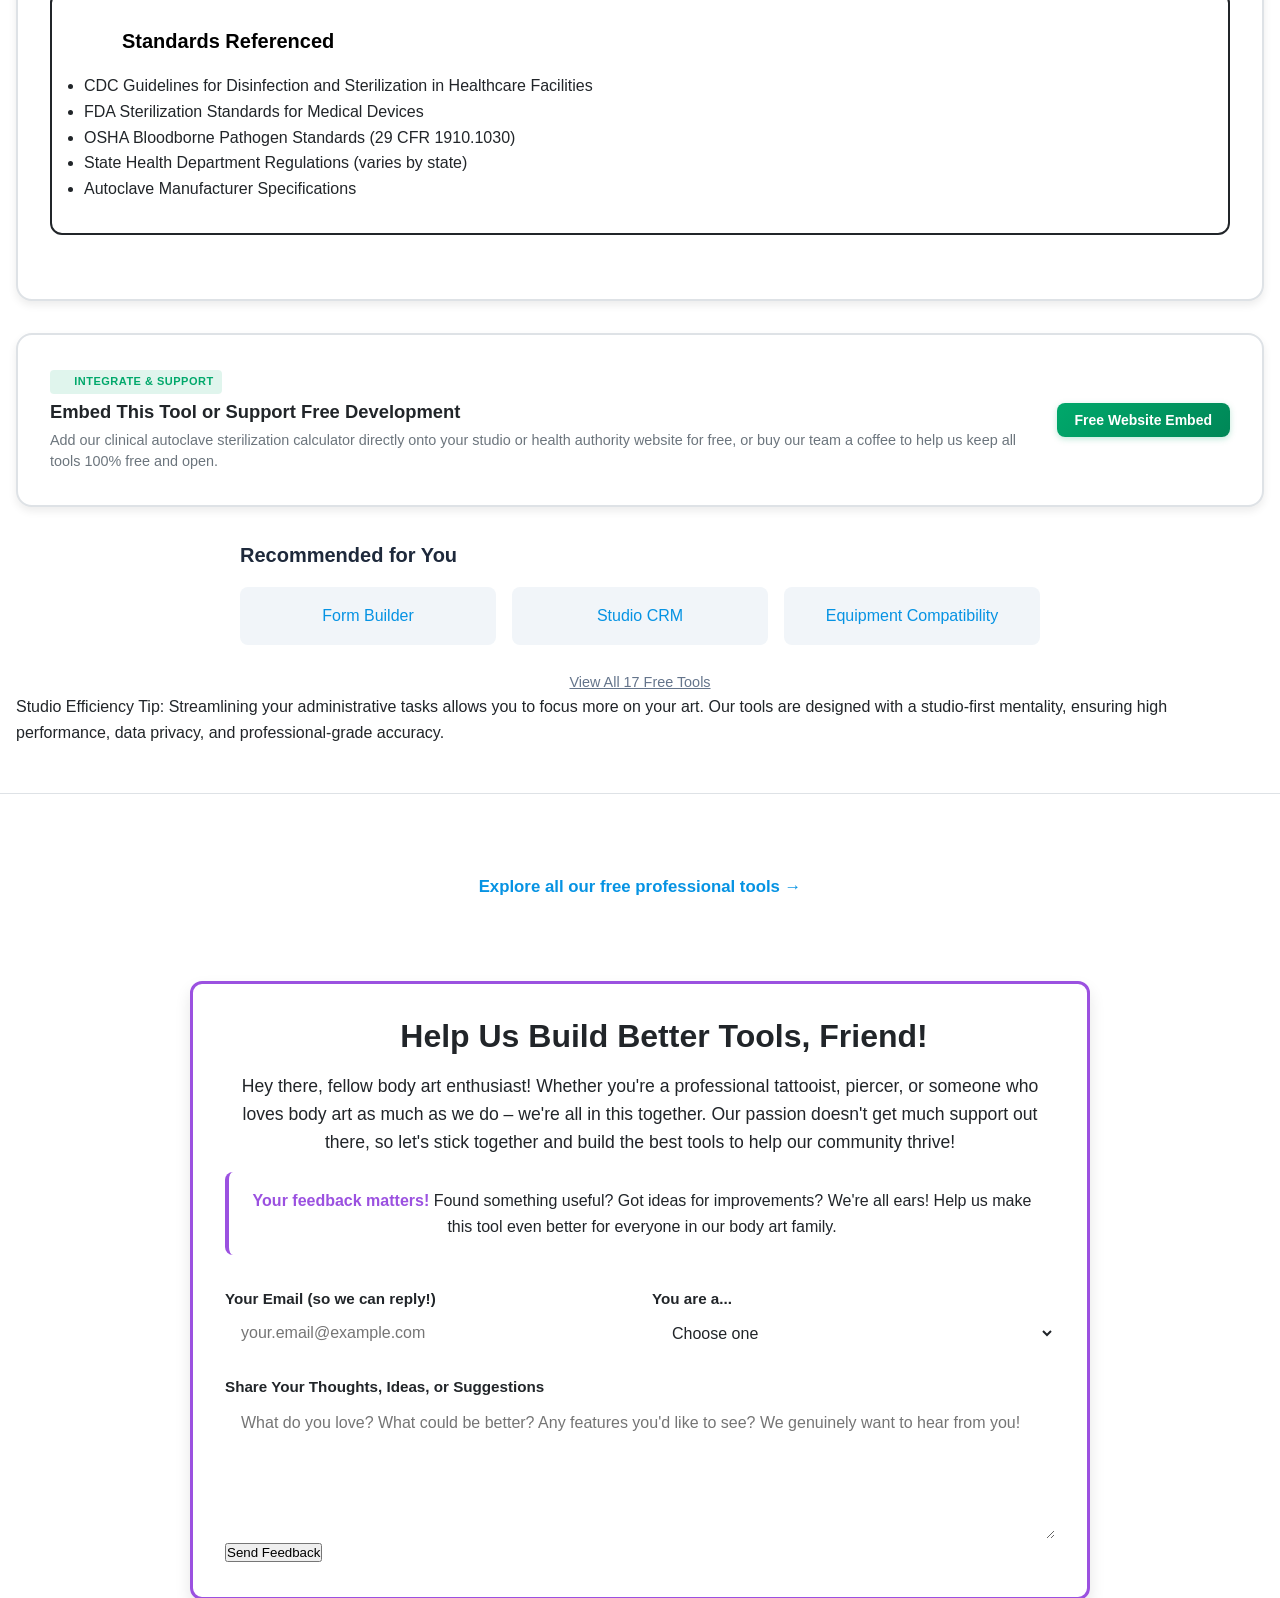
==== commit a1d99e92: "sync index.html from the live site The website copy of this tool moved on and the repo did not, so a" ====
--- a/index.html
+++ b/index.html
@@ -5477,4 +5477,5 @@
 
 
 
+<script src="../shared/tool-name.js" data-th="เครื่องคำนวณหม้อนึ่งฆ่าเชื้อ" data-en="Autoclave &amp; Sterilization Calculator" defer></script>
 </body></html>
